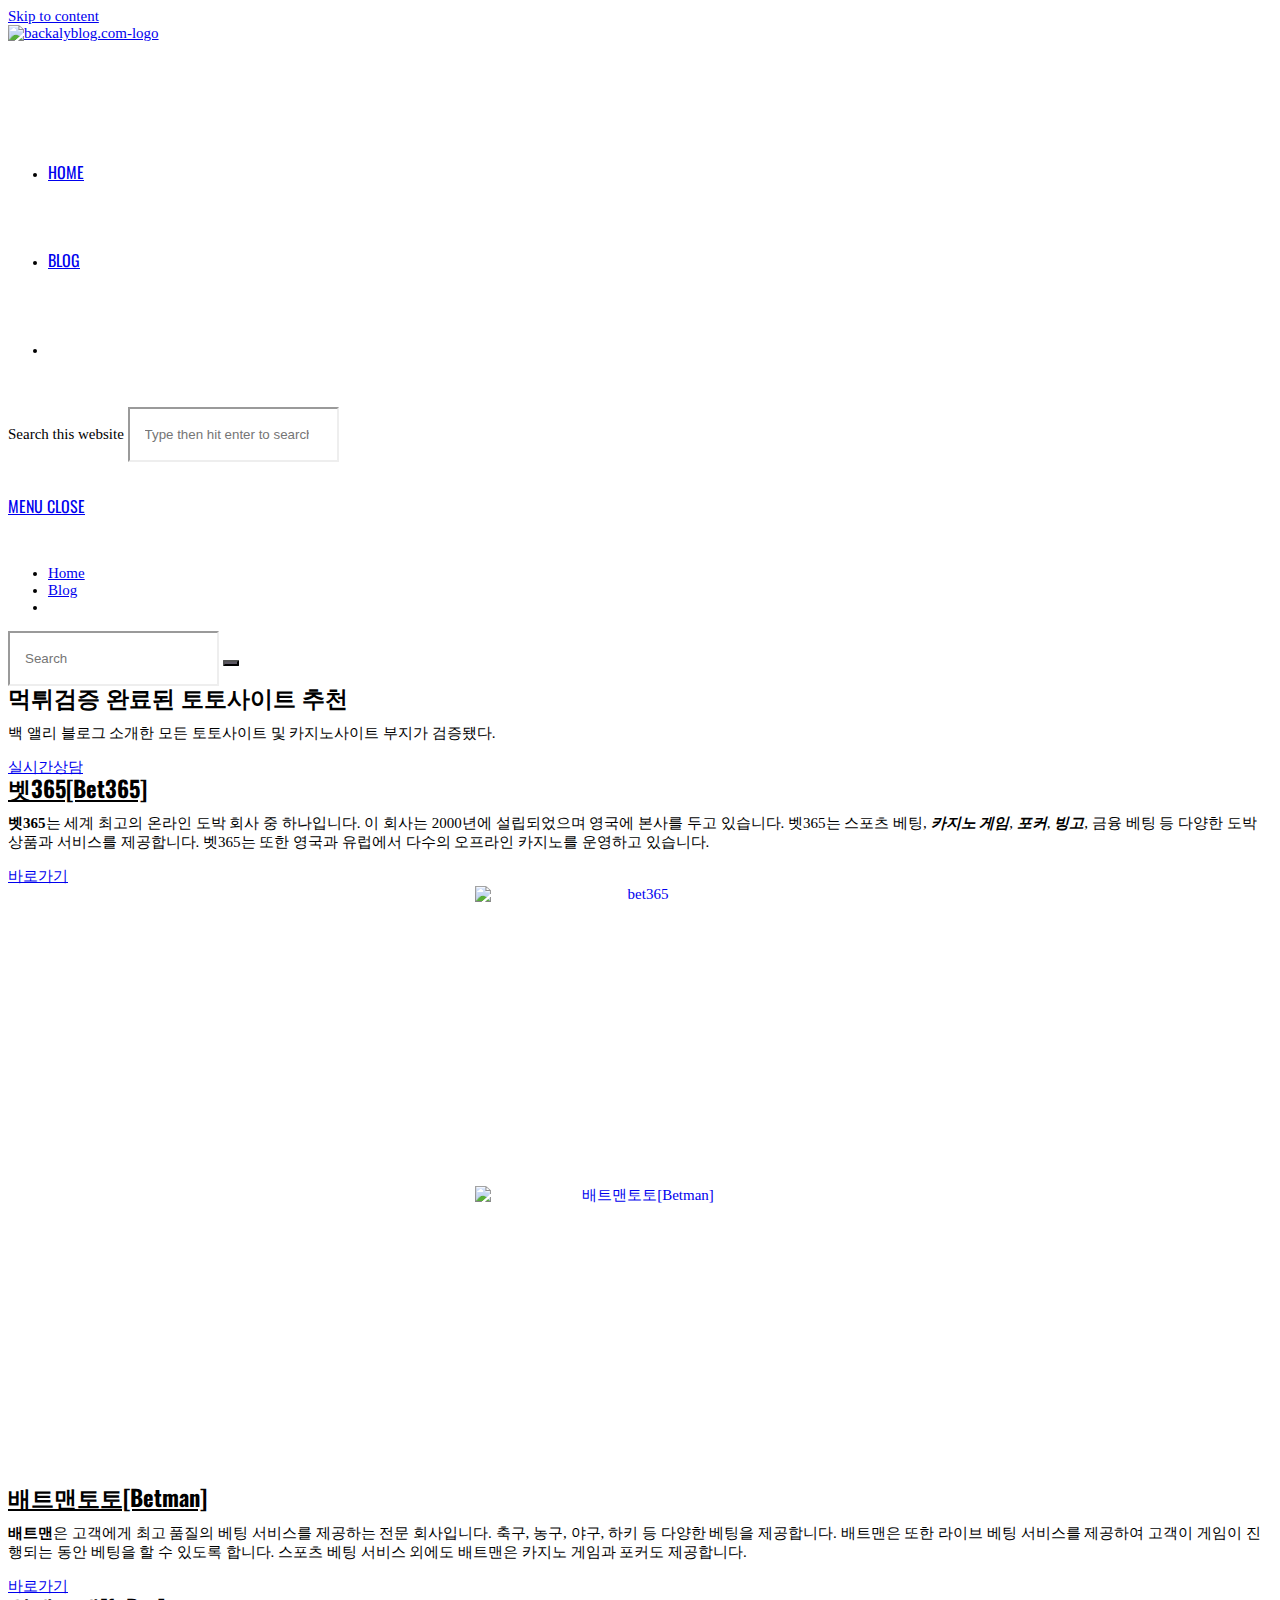
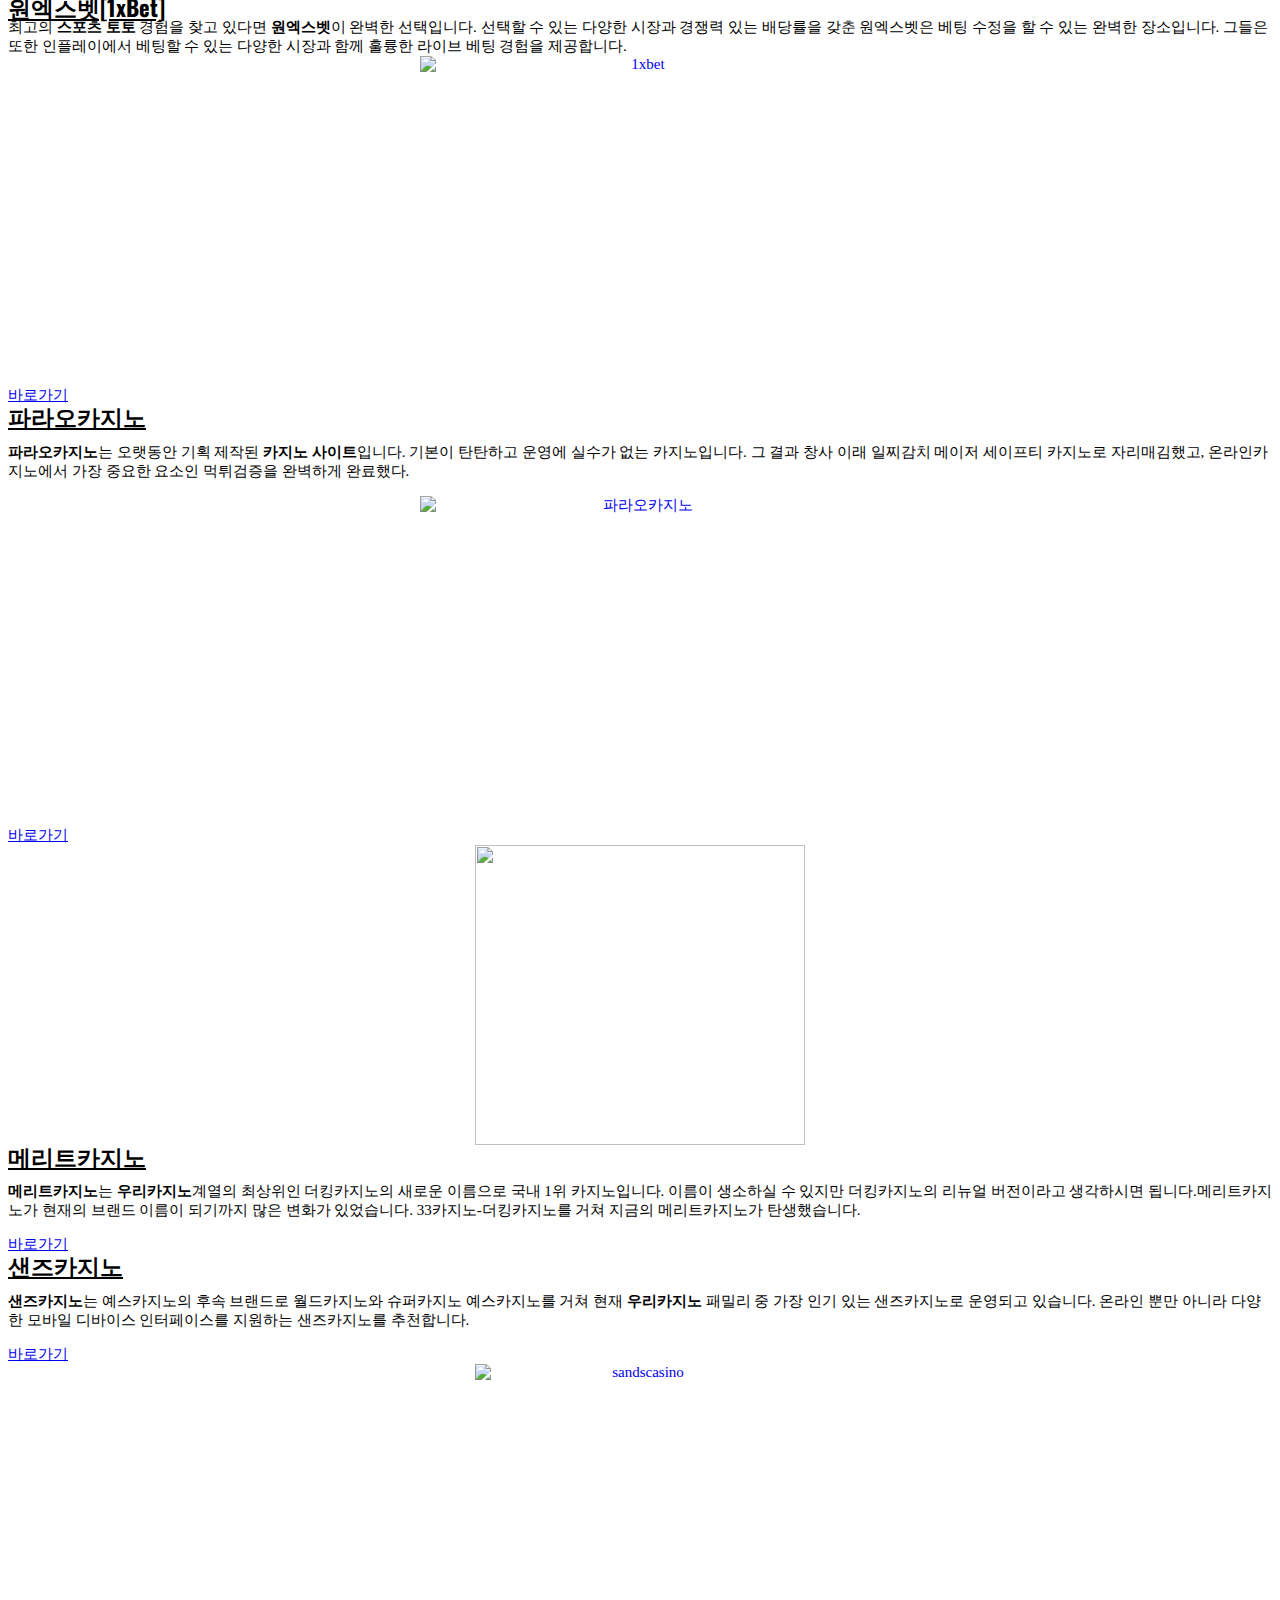
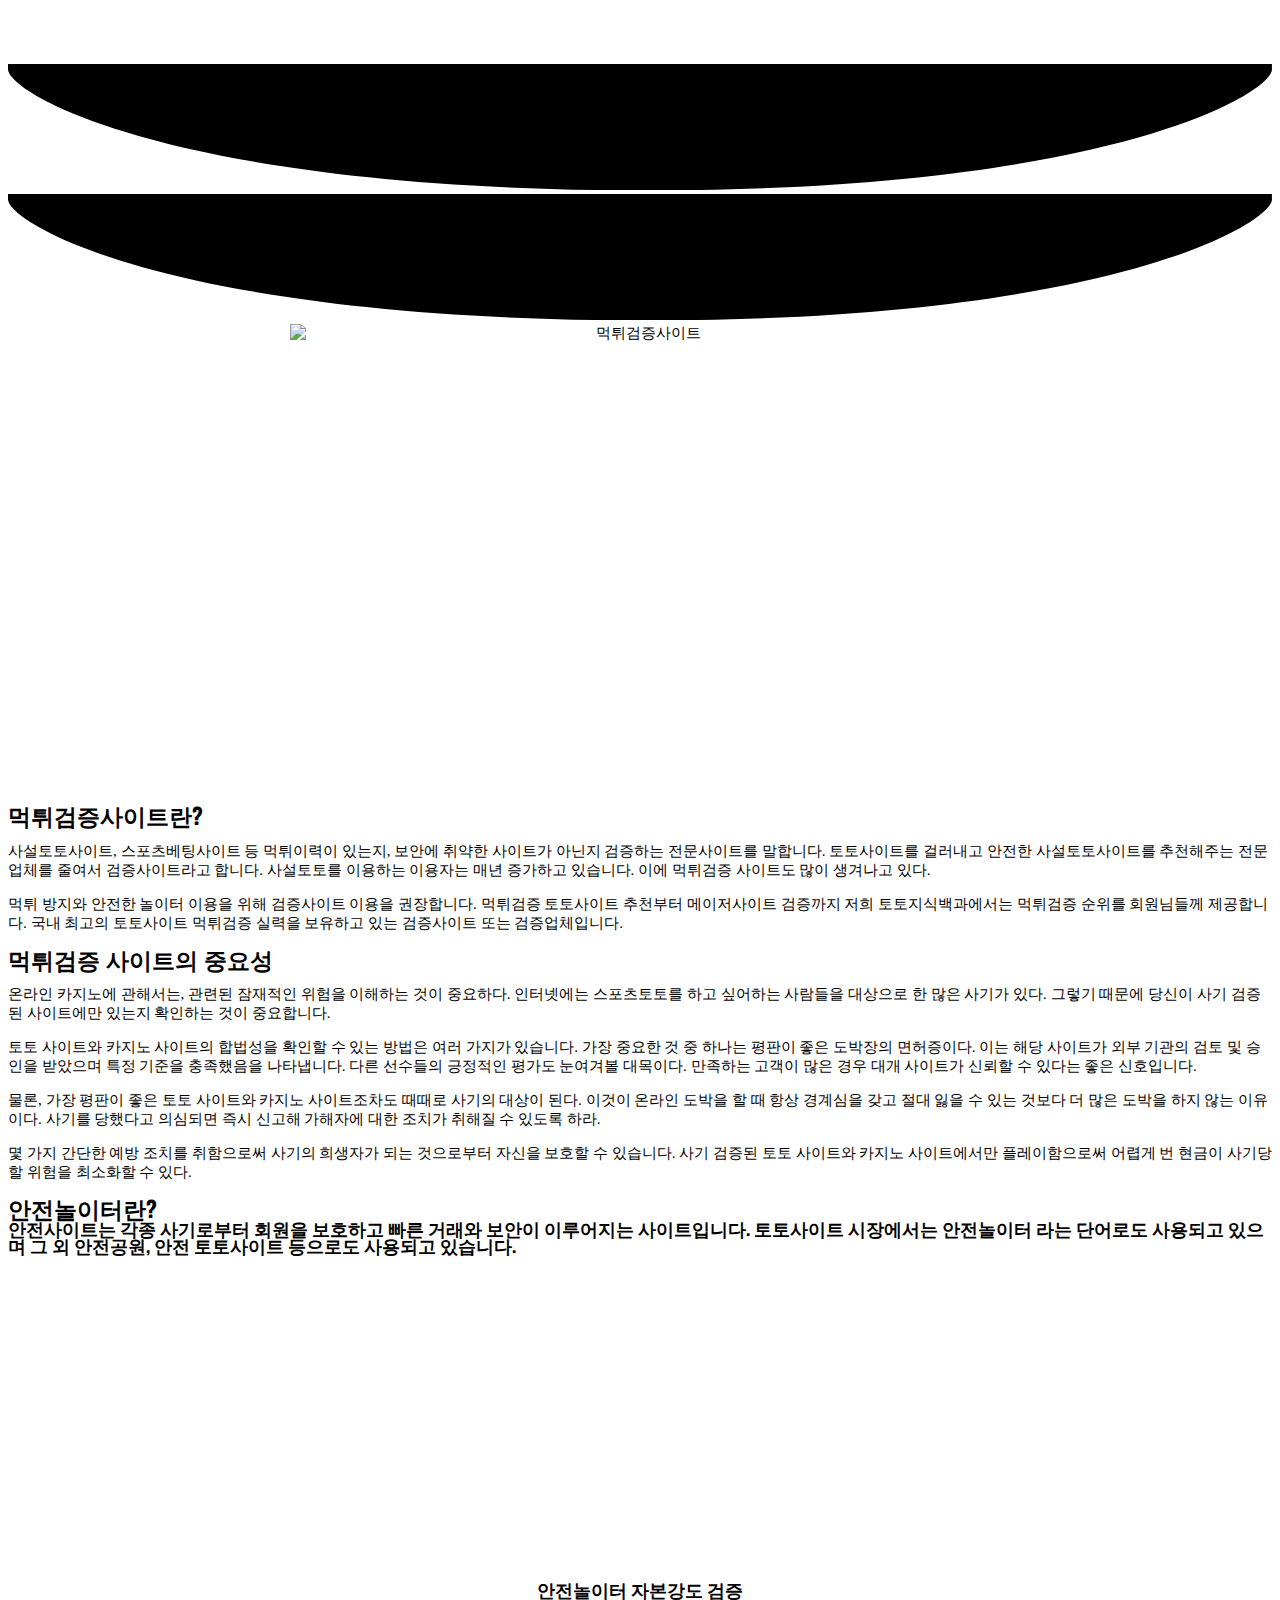
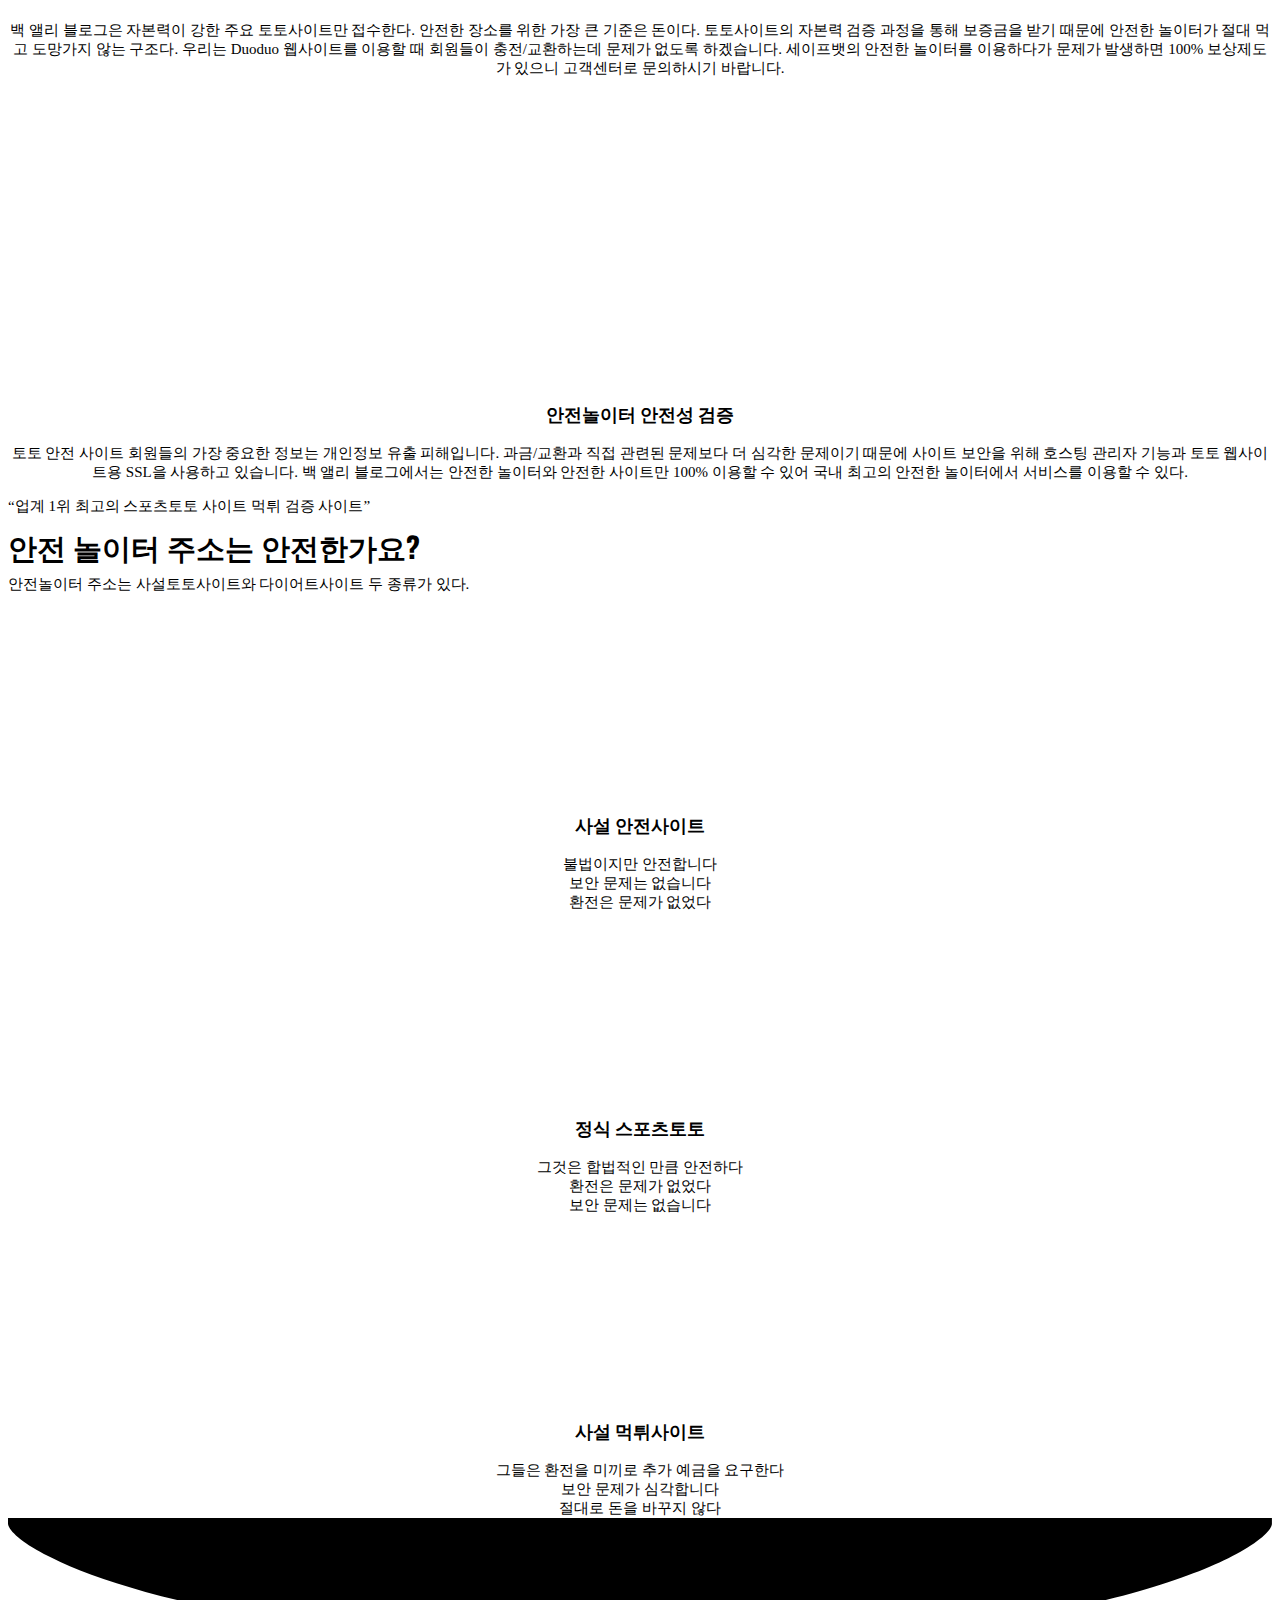
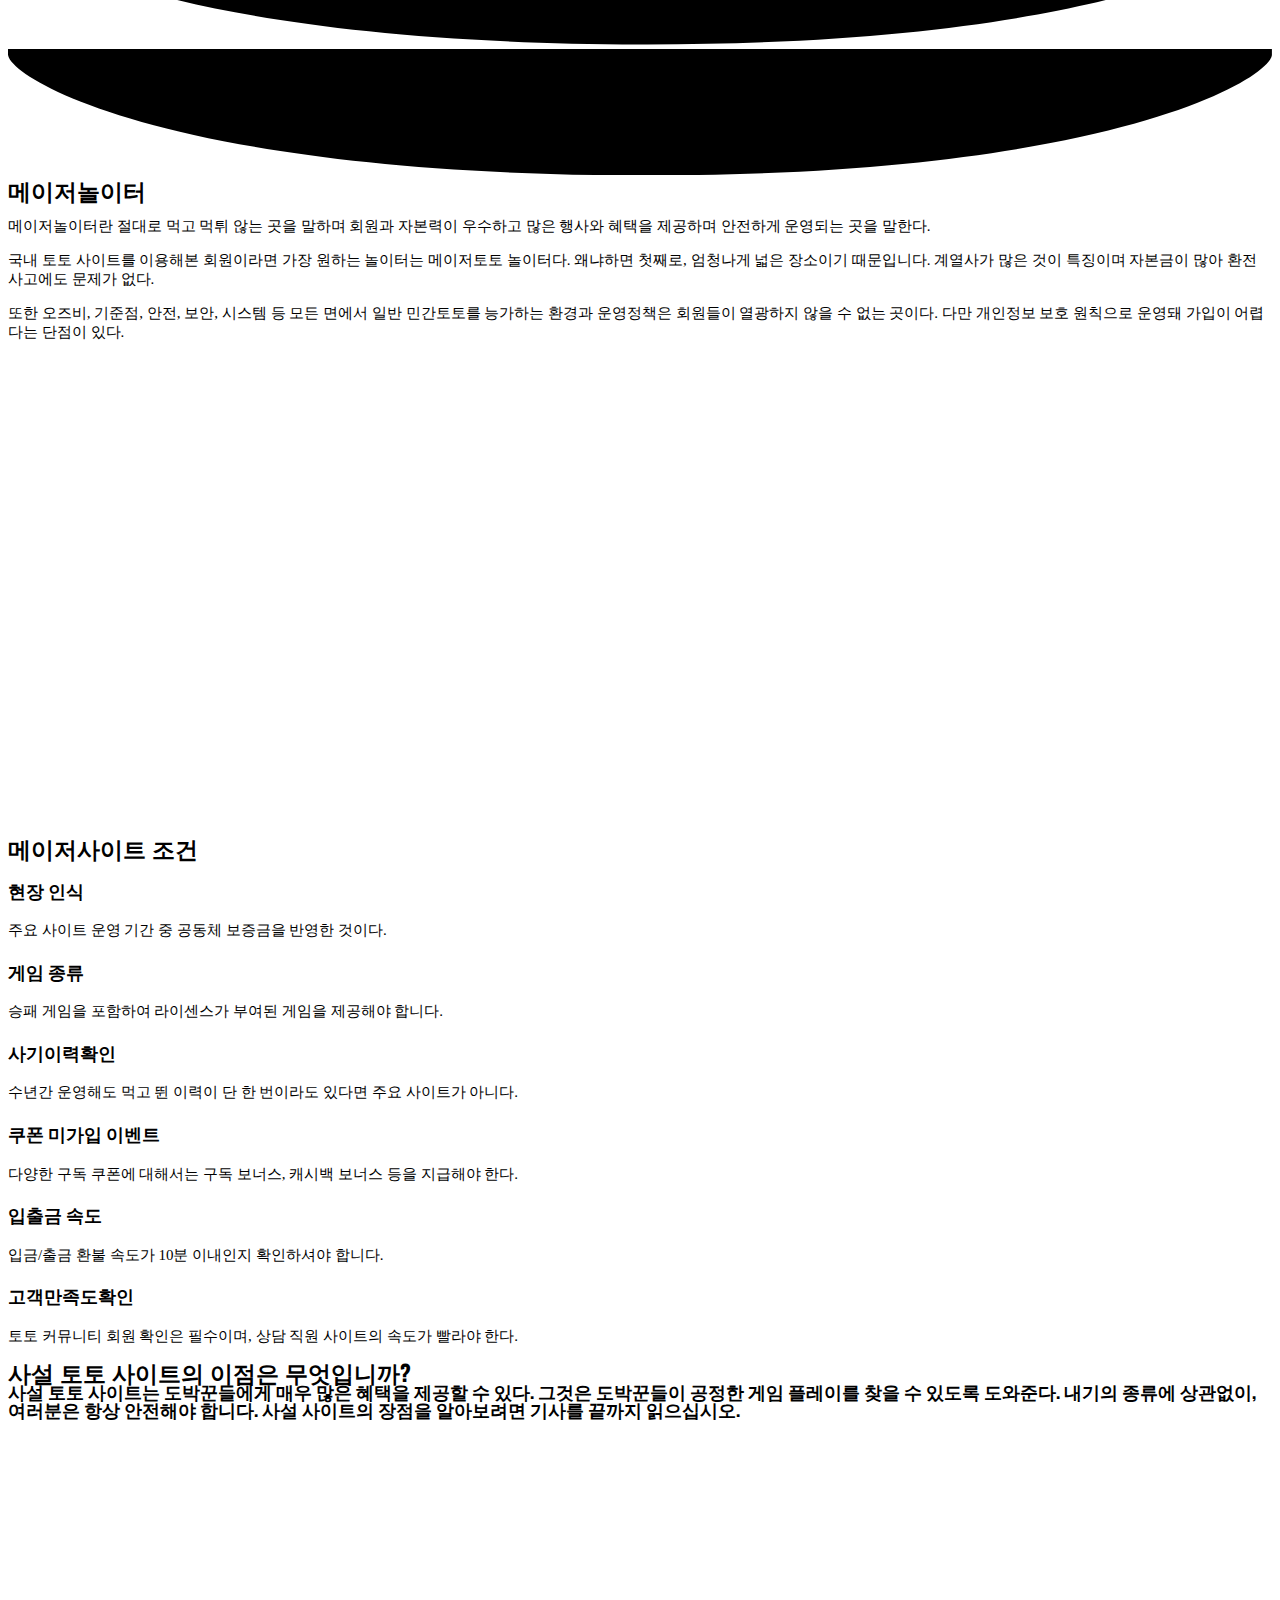
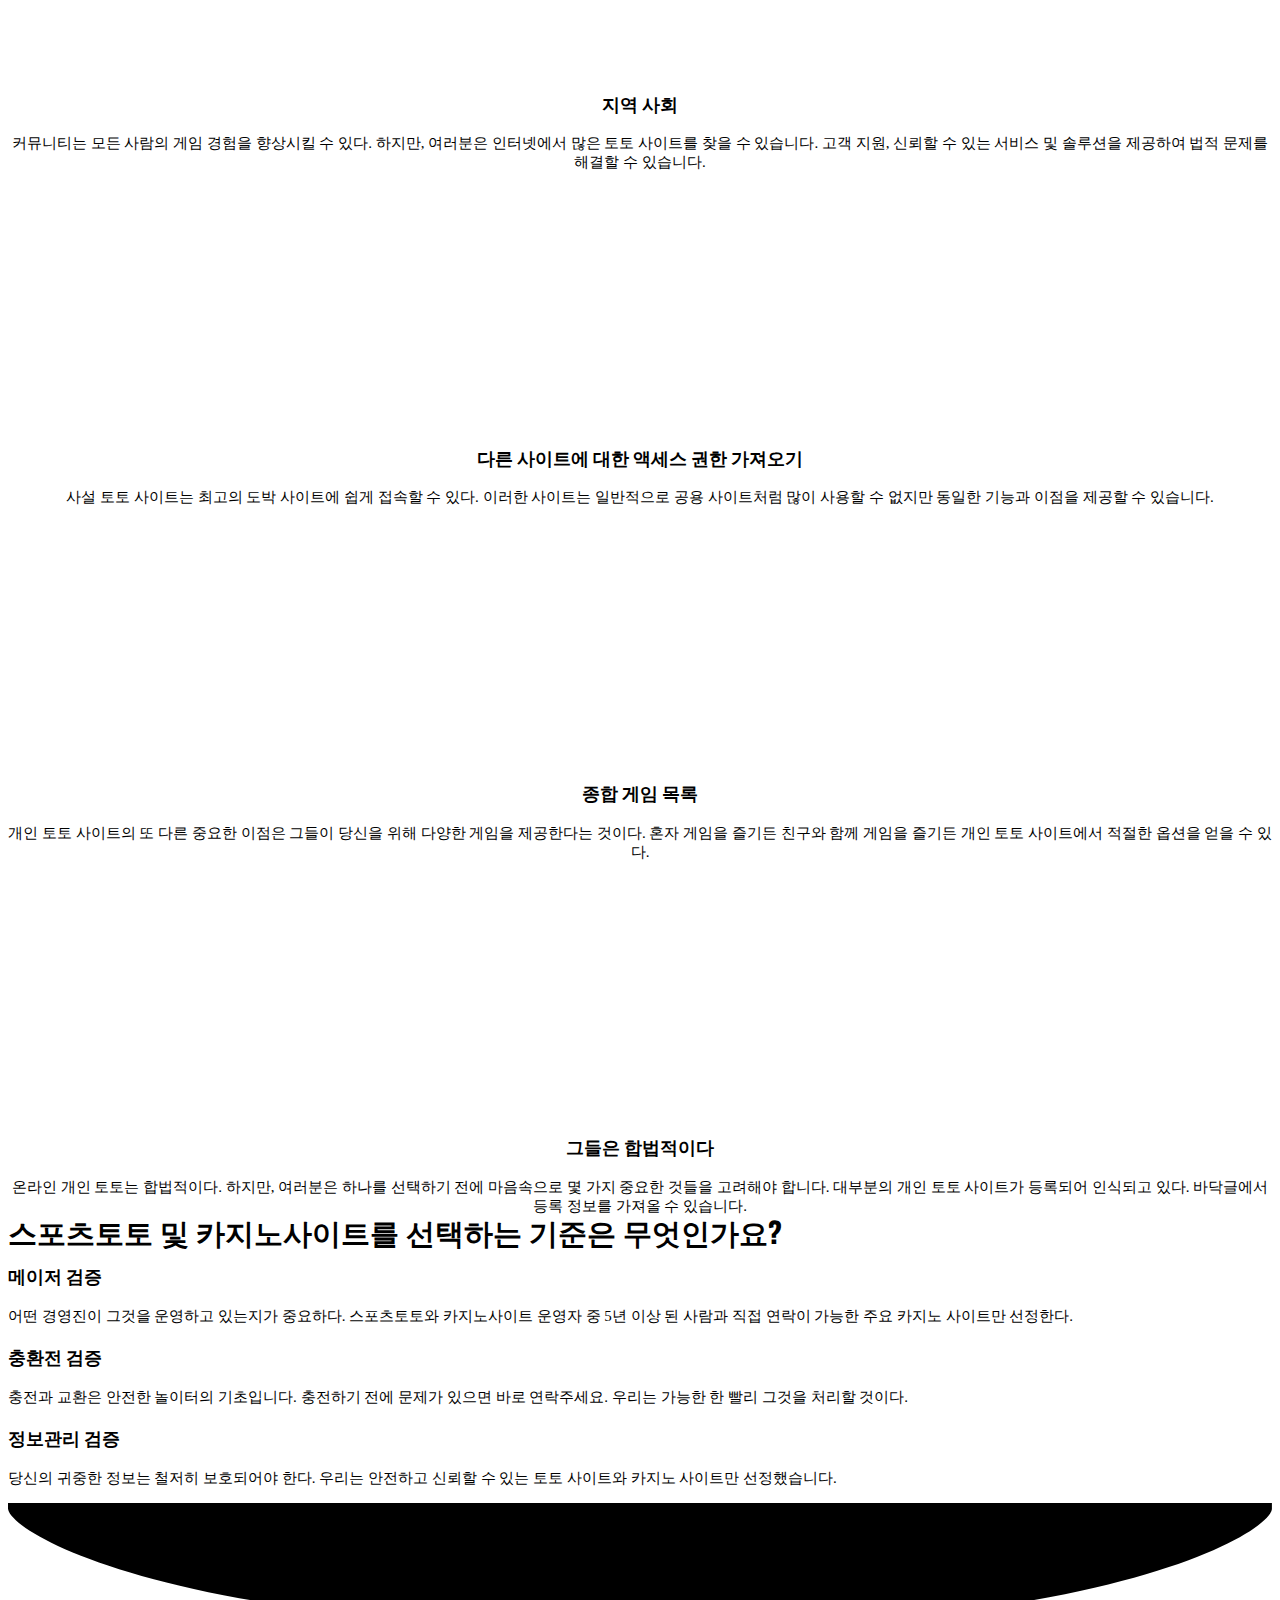
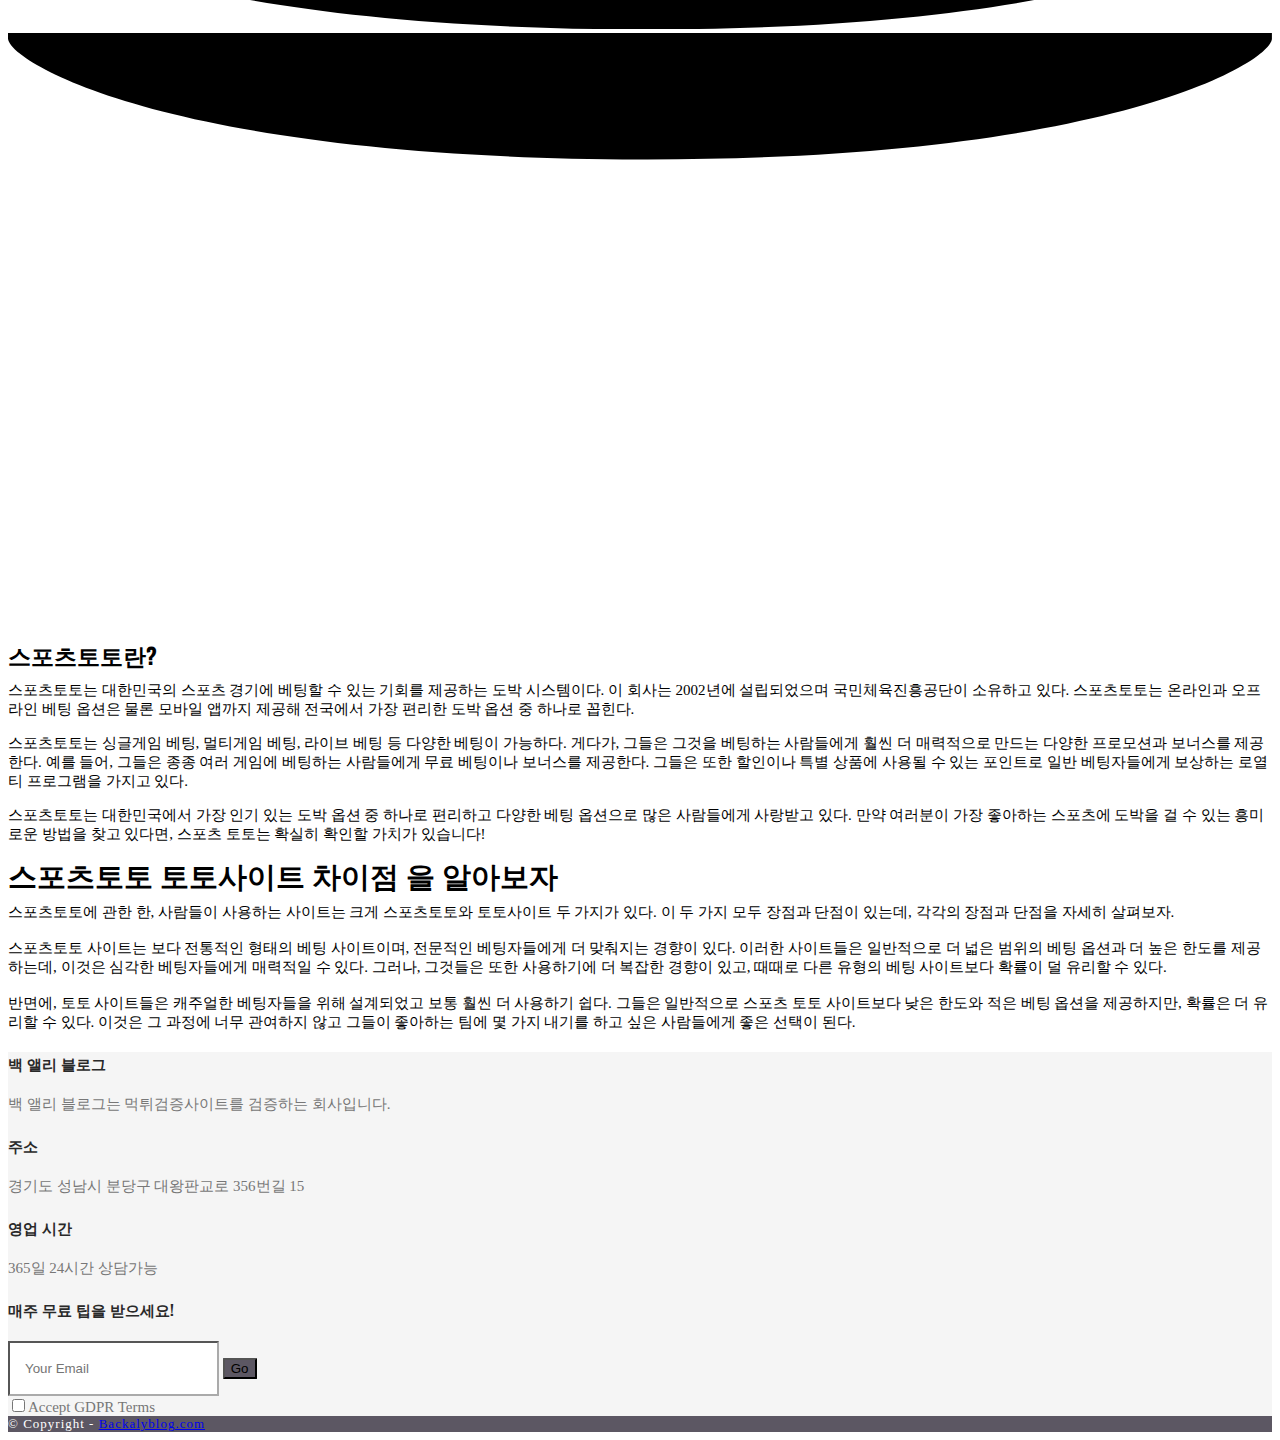
==== index.html @ afb2c835 "Added simply-static-1-1672307300" ====
<!DOCTYPE html>
<html class="html" lang="en-US">
<head>
	<meta charset="UTF-8">
	<link rel="profile" href="https://gmpg.org/xfn/11">

	<title>백 앨리 블로그 &#8211; 【먹튀검증】토토사이트, 카지노사이트, 스포츠토토, 안전놀이터, 메이저사이트, 메이저놀이터</title>
<meta name="robots" content="max-image-preview:large">
<meta name="viewport" content="width=device-width, initial-scale=1">
<link rel="alternate" type="application/rss+xml" title="백 앨리 블로그 &raquo; Feed" href="/feed/">
<style>img.wp-smiley,
img.emoji {
	display: inline !important;
	border: none !important;
	box-shadow: none !important;
	height: 1em !important;
	width: 1em !important;
	margin: 0 0.07em !important;
	vertical-align: -0.1em !important;
	background: none !important;
	padding: 0 !important;
}</style>
	<link rel="stylesheet" id="wp-block-library-css" href="/wp-includes/css/dist/block-library/style.min.css?ver=6.1.1" media="all">
<style id="wp-block-library-theme-inline-css">.wp-block-audio figcaption{color:#555;font-size:13px;text-align:center}.is-dark-theme .wp-block-audio figcaption{color:hsla(0,0%,100%,.65)}.wp-block-audio{margin:0 0 1em}.wp-block-code{border:1px solid #ccc;border-radius:4px;font-family:Menlo,Consolas,monaco,monospace;padding:.8em 1em}.wp-block-embed figcaption{color:#555;font-size:13px;text-align:center}.is-dark-theme .wp-block-embed figcaption{color:hsla(0,0%,100%,.65)}.wp-block-embed{margin:0 0 1em}.blocks-gallery-caption{color:#555;font-size:13px;text-align:center}.is-dark-theme .blocks-gallery-caption{color:hsla(0,0%,100%,.65)}.wp-block-image figcaption{color:#555;font-size:13px;text-align:center}.is-dark-theme .wp-block-image figcaption{color:hsla(0,0%,100%,.65)}.wp-block-image{margin:0 0 1em}.wp-block-pullquote{border-top:4px solid;border-bottom:4px solid;margin-bottom:1.75em;color:currentColor}.wp-block-pullquote__citation,.wp-block-pullquote cite,.wp-block-pullquote footer{color:currentColor;text-transform:uppercase;font-size:.8125em;font-style:normal}.wp-block-quote{border-left:.25em solid;margin:0 0 1.75em;padding-left:1em}.wp-block-quote cite,.wp-block-quote footer{color:currentColor;font-size:.8125em;position:relative;font-style:normal}.wp-block-quote.has-text-align-right{border-left:none;border-right:.25em solid;padding-left:0;padding-right:1em}.wp-block-quote.has-text-align-center{border:none;padding-left:0}.wp-block-quote.is-large,.wp-block-quote.is-style-large,.wp-block-quote.is-style-plain{border:none}.wp-block-search .wp-block-search__label{font-weight:700}.wp-block-search__button{border:1px solid #ccc;padding:.375em .625em}:where(.wp-block-group.has-background){padding:1.25em 2.375em}.wp-block-separator.has-css-opacity{opacity:.4}.wp-block-separator{border:none;border-bottom:2px solid;margin-left:auto;margin-right:auto}.wp-block-separator.has-alpha-channel-opacity{opacity:1}.wp-block-separator:not(.is-style-wide):not(.is-style-dots){width:100px}.wp-block-separator.has-background:not(.is-style-dots){border-bottom:none;height:1px}.wp-block-separator.has-background:not(.is-style-wide):not(.is-style-dots){height:2px}.wp-block-table{margin:"0 0 1em 0"}.wp-block-table thead{border-bottom:3px solid}.wp-block-table tfoot{border-top:3px solid}.wp-block-table td,.wp-block-table th{word-break:normal}.wp-block-table figcaption{color:#555;font-size:13px;text-align:center}.is-dark-theme .wp-block-table figcaption{color:hsla(0,0%,100%,.65)}.wp-block-video figcaption{color:#555;font-size:13px;text-align:center}.is-dark-theme .wp-block-video figcaption{color:hsla(0,0%,100%,.65)}.wp-block-video{margin:0 0 1em}.wp-block-template-part.has-background{padding:1.25em 2.375em;margin-top:0;margin-bottom:0}</style>
<link rel="stylesheet" id="classic-theme-styles-css" href="/wp-includes/css/classic-themes.min.css?ver=1" media="all">
<style id="global-styles-inline-css">body{--wp--preset--color--black: #000000;--wp--preset--color--cyan-bluish-gray: #abb8c3;--wp--preset--color--white: #ffffff;--wp--preset--color--pale-pink: #f78da7;--wp--preset--color--vivid-red: #cf2e2e;--wp--preset--color--luminous-vivid-orange: #ff6900;--wp--preset--color--luminous-vivid-amber: #fcb900;--wp--preset--color--light-green-cyan: #7bdcb5;--wp--preset--color--vivid-green-cyan: #00d084;--wp--preset--color--pale-cyan-blue: #8ed1fc;--wp--preset--color--vivid-cyan-blue: #0693e3;--wp--preset--color--vivid-purple: #9b51e0;--wp--preset--gradient--vivid-cyan-blue-to-vivid-purple: linear-gradient(135deg,rgba(6,147,227,1) 0%,rgb(155,81,224) 100%);--wp--preset--gradient--light-green-cyan-to-vivid-green-cyan: linear-gradient(135deg,rgb(122,220,180) 0%,rgb(0,208,130) 100%);--wp--preset--gradient--luminous-vivid-amber-to-luminous-vivid-orange: linear-gradient(135deg,rgba(252,185,0,1) 0%,rgba(255,105,0,1) 100%);--wp--preset--gradient--luminous-vivid-orange-to-vivid-red: linear-gradient(135deg,rgba(255,105,0,1) 0%,rgb(207,46,46) 100%);--wp--preset--gradient--very-light-gray-to-cyan-bluish-gray: linear-gradient(135deg,rgb(238,238,238) 0%,rgb(169,184,195) 100%);--wp--preset--gradient--cool-to-warm-spectrum: linear-gradient(135deg,rgb(74,234,220) 0%,rgb(151,120,209) 20%,rgb(207,42,186) 40%,rgb(238,44,130) 60%,rgb(251,105,98) 80%,rgb(254,248,76) 100%);--wp--preset--gradient--blush-light-purple: linear-gradient(135deg,rgb(255,206,236) 0%,rgb(152,150,240) 100%);--wp--preset--gradient--blush-bordeaux: linear-gradient(135deg,rgb(254,205,165) 0%,rgb(254,45,45) 50%,rgb(107,0,62) 100%);--wp--preset--gradient--luminous-dusk: linear-gradient(135deg,rgb(255,203,112) 0%,rgb(199,81,192) 50%,rgb(65,88,208) 100%);--wp--preset--gradient--pale-ocean: linear-gradient(135deg,rgb(255,245,203) 0%,rgb(182,227,212) 50%,rgb(51,167,181) 100%);--wp--preset--gradient--electric-grass: linear-gradient(135deg,rgb(202,248,128) 0%,rgb(113,206,126) 100%);--wp--preset--gradient--midnight: linear-gradient(135deg,rgb(2,3,129) 0%,rgb(40,116,252) 100%);--wp--preset--duotone--dark-grayscale: url('#wp-duotone-dark-grayscale');--wp--preset--duotone--grayscale: url('#wp-duotone-grayscale');--wp--preset--duotone--purple-yellow: url('#wp-duotone-purple-yellow');--wp--preset--duotone--blue-red: url('#wp-duotone-blue-red');--wp--preset--duotone--midnight: url('#wp-duotone-midnight');--wp--preset--duotone--magenta-yellow: url('#wp-duotone-magenta-yellow');--wp--preset--duotone--purple-green: url('#wp-duotone-purple-green');--wp--preset--duotone--blue-orange: url('#wp-duotone-blue-orange');--wp--preset--font-size--small: 13px;--wp--preset--font-size--medium: 20px;--wp--preset--font-size--large: 36px;--wp--preset--font-size--x-large: 42px;--wp--preset--spacing--20: 0.44rem;--wp--preset--spacing--30: 0.67rem;--wp--preset--spacing--40: 1rem;--wp--preset--spacing--50: 1.5rem;--wp--preset--spacing--60: 2.25rem;--wp--preset--spacing--70: 3.38rem;--wp--preset--spacing--80: 5.06rem;}:where(.is-layout-flex){gap: 0.5em;}body .is-layout-flow > .alignleft{float: left;margin-inline-start: 0;margin-inline-end: 2em;}body .is-layout-flow > .alignright{float: right;margin-inline-start: 2em;margin-inline-end: 0;}body .is-layout-flow > .aligncenter{margin-left: auto !important;margin-right: auto !important;}body .is-layout-constrained > .alignleft{float: left;margin-inline-start: 0;margin-inline-end: 2em;}body .is-layout-constrained > .alignright{float: right;margin-inline-start: 2em;margin-inline-end: 0;}body .is-layout-constrained > .aligncenter{margin-left: auto !important;margin-right: auto !important;}body .is-layout-constrained > :where(:not(.alignleft):not(.alignright):not(.alignfull)){max-width: var(--wp--style--global--content-size);margin-left: auto !important;margin-right: auto !important;}body .is-layout-constrained > .alignwide{max-width: var(--wp--style--global--wide-size);}body .is-layout-flex{display: flex;}body .is-layout-flex{flex-wrap: wrap;align-items: center;}body .is-layout-flex > *{margin: 0;}:where(.wp-block-columns.is-layout-flex){gap: 2em;}.has-black-color{color: var(--wp--preset--color--black) !important;}.has-cyan-bluish-gray-color{color: var(--wp--preset--color--cyan-bluish-gray) !important;}.has-white-color{color: var(--wp--preset--color--white) !important;}.has-pale-pink-color{color: var(--wp--preset--color--pale-pink) !important;}.has-vivid-red-color{color: var(--wp--preset--color--vivid-red) !important;}.has-luminous-vivid-orange-color{color: var(--wp--preset--color--luminous-vivid-orange) !important;}.has-luminous-vivid-amber-color{color: var(--wp--preset--color--luminous-vivid-amber) !important;}.has-light-green-cyan-color{color: var(--wp--preset--color--light-green-cyan) !important;}.has-vivid-green-cyan-color{color: var(--wp--preset--color--vivid-green-cyan) !important;}.has-pale-cyan-blue-color{color: var(--wp--preset--color--pale-cyan-blue) !important;}.has-vivid-cyan-blue-color{color: var(--wp--preset--color--vivid-cyan-blue) !important;}.has-vivid-purple-color{color: var(--wp--preset--color--vivid-purple) !important;}.has-black-background-color{background-color: var(--wp--preset--color--black) !important;}.has-cyan-bluish-gray-background-color{background-color: var(--wp--preset--color--cyan-bluish-gray) !important;}.has-white-background-color{background-color: var(--wp--preset--color--white) !important;}.has-pale-pink-background-color{background-color: var(--wp--preset--color--pale-pink) !important;}.has-vivid-red-background-color{background-color: var(--wp--preset--color--vivid-red) !important;}.has-luminous-vivid-orange-background-color{background-color: var(--wp--preset--color--luminous-vivid-orange) !important;}.has-luminous-vivid-amber-background-color{background-color: var(--wp--preset--color--luminous-vivid-amber) !important;}.has-light-green-cyan-background-color{background-color: var(--wp--preset--color--light-green-cyan) !important;}.has-vivid-green-cyan-background-color{background-color: var(--wp--preset--color--vivid-green-cyan) !important;}.has-pale-cyan-blue-background-color{background-color: var(--wp--preset--color--pale-cyan-blue) !important;}.has-vivid-cyan-blue-background-color{background-color: var(--wp--preset--color--vivid-cyan-blue) !important;}.has-vivid-purple-background-color{background-color: var(--wp--preset--color--vivid-purple) !important;}.has-black-border-color{border-color: var(--wp--preset--color--black) !important;}.has-cyan-bluish-gray-border-color{border-color: var(--wp--preset--color--cyan-bluish-gray) !important;}.has-white-border-color{border-color: var(--wp--preset--color--white) !important;}.has-pale-pink-border-color{border-color: var(--wp--preset--color--pale-pink) !important;}.has-vivid-red-border-color{border-color: var(--wp--preset--color--vivid-red) !important;}.has-luminous-vivid-orange-border-color{border-color: var(--wp--preset--color--luminous-vivid-orange) !important;}.has-luminous-vivid-amber-border-color{border-color: var(--wp--preset--color--luminous-vivid-amber) !important;}.has-light-green-cyan-border-color{border-color: var(--wp--preset--color--light-green-cyan) !important;}.has-vivid-green-cyan-border-color{border-color: var(--wp--preset--color--vivid-green-cyan) !important;}.has-pale-cyan-blue-border-color{border-color: var(--wp--preset--color--pale-cyan-blue) !important;}.has-vivid-cyan-blue-border-color{border-color: var(--wp--preset--color--vivid-cyan-blue) !important;}.has-vivid-purple-border-color{border-color: var(--wp--preset--color--vivid-purple) !important;}.has-vivid-cyan-blue-to-vivid-purple-gradient-background{background: var(--wp--preset--gradient--vivid-cyan-blue-to-vivid-purple) !important;}.has-light-green-cyan-to-vivid-green-cyan-gradient-background{background: var(--wp--preset--gradient--light-green-cyan-to-vivid-green-cyan) !important;}.has-luminous-vivid-amber-to-luminous-vivid-orange-gradient-background{background: var(--wp--preset--gradient--luminous-vivid-amber-to-luminous-vivid-orange) !important;}.has-luminous-vivid-orange-to-vivid-red-gradient-background{background: var(--wp--preset--gradient--luminous-vivid-orange-to-vivid-red) !important;}.has-very-light-gray-to-cyan-bluish-gray-gradient-background{background: var(--wp--preset--gradient--very-light-gray-to-cyan-bluish-gray) !important;}.has-cool-to-warm-spectrum-gradient-background{background: var(--wp--preset--gradient--cool-to-warm-spectrum) !important;}.has-blush-light-purple-gradient-background{background: var(--wp--preset--gradient--blush-light-purple) !important;}.has-blush-bordeaux-gradient-background{background: var(--wp--preset--gradient--blush-bordeaux) !important;}.has-luminous-dusk-gradient-background{background: var(--wp--preset--gradient--luminous-dusk) !important;}.has-pale-ocean-gradient-background{background: var(--wp--preset--gradient--pale-ocean) !important;}.has-electric-grass-gradient-background{background: var(--wp--preset--gradient--electric-grass) !important;}.has-midnight-gradient-background{background: var(--wp--preset--gradient--midnight) !important;}.has-small-font-size{font-size: var(--wp--preset--font-size--small) !important;}.has-medium-font-size{font-size: var(--wp--preset--font-size--medium) !important;}.has-large-font-size{font-size: var(--wp--preset--font-size--large) !important;}.has-x-large-font-size{font-size: var(--wp--preset--font-size--x-large) !important;}
.wp-block-navigation a:where(:not(.wp-element-button)){color: inherit;}
:where(.wp-block-columns.is-layout-flex){gap: 2em;}
.wp-block-pullquote{font-size: 1.5em;line-height: 1.6;}</style>
<link rel="stylesheet" id="font-awesome-css" href="/wp-content/themes/oceanwp/assets/fonts/fontawesome/css/all.min.css?ver=5.15.1" media="all">
<link rel="stylesheet" id="simple-line-icons-css" href="/wp-content/themes/oceanwp/assets/css/third/simple-line-icons.min.css?ver=2.4.0" media="all">
<link rel="stylesheet" id="oceanwp-style-css" href="/wp-content/themes/oceanwp/assets/css/style.min.css?ver=3.3.6" media="all">
<link rel="stylesheet" id="oceanwp-google-font-lato-css" href="/wp-content/uploads/oceanwp-webfonts-css/89f931ce71e2fd25423e038f15c639da.css?ver=6.1.1" media="all">
<link rel="stylesheet" id="oceanwp-google-font-oswald-css" href="/wp-content/uploads/oceanwp-webfonts-css/a0e6bce0704b6ae72c8bf07e502a3b66.css?ver=6.1.1" media="all">
<link rel="stylesheet" id="elementor-icons-css" href="/wp-content/plugins/elementor/assets/lib/eicons/css/elementor-icons.min.css?ver=5.16.0" media="all">
<link rel="stylesheet" id="elementor-frontend-css" href="/wp-content/plugins/elementor/assets/css/frontend-lite.min.css?ver=3.9.2" media="all">
<link rel="stylesheet" id="elementor-post-1102-css" href="/wp-content/uploads/elementor/css/post-1102.css?ver=1671780572" media="all">
<link rel="stylesheet" id="elementor-post-355-css" href="/wp-content/uploads/elementor/css/post-355.css?ver=1672195933" media="all">
<link rel="stylesheet" id="oe-widgets-style-css" href="/wp-content/plugins/ocean-extra/assets/css/widgets.css?ver=6.1.1" media="all">
<link rel="stylesheet" id="google-fonts-1-css" href="https://fonts.googleapis.com/css?family=Roboto%3A100%2C100italic%2C200%2C200italic%2C300%2C300italic%2C400%2C400italic%2C500%2C500italic%2C600%2C600italic%2C700%2C700italic%2C800%2C800italic%2C900%2C900italic%7CRoboto+Slab%3A100%2C100italic%2C200%2C200italic%2C300%2C300italic%2C400%2C400italic%2C500%2C500italic%2C600%2C600italic%2C700%2C700italic%2C800%2C800italic%2C900%2C900italic%7COswald%3A100%2C100italic%2C200%2C200italic%2C300%2C300italic%2C400%2C400italic%2C500%2C500italic%2C600%2C600italic%2C700%2C700italic%2C800%2C800italic%2C900%2C900italic&#038;display=auto&#038;ver=6.1.1" media="all">
<link rel="stylesheet" id="elementor-icons-shared-0-css" href="/wp-content/plugins/elementor/assets/lib/font-awesome/css/fontawesome.min.css?ver=5.15.3" media="all">
<link rel="stylesheet" id="elementor-icons-fa-regular-css" href="/wp-content/plugins/elementor/assets/lib/font-awesome/css/regular.min.css?ver=5.15.3" media="all">
<link rel="stylesheet" id="elementor-icons-fa-brands-css" href="/wp-content/plugins/elementor/assets/lib/font-awesome/css/brands.min.css?ver=5.15.3" media="all">
<link rel="stylesheet" id="elementor-icons-fa-solid-css" href="/wp-content/plugins/elementor/assets/lib/font-awesome/css/solid.min.css?ver=5.15.3" media="all">
<link rel="preconnect" href="https://fonts.gstatic.com/" crossorigin>
<script src="/wp-includes/js/jquery/jquery.min.js?ver=3.6.1" id="jquery-core-js"></script>
<script src="/wp-includes/js/jquery/jquery-migrate.min.js?ver=3.3.2" id="jquery-migrate-js"></script>
<link rel="https://api.w.org/" href="/wp-json/">
<link rel="alternate" type="application/json" href="/wp-json/wp/v2/pages/355">
<link rel="EditURI" type="application/rsd+xml" title="RSD" href="/xmlrpc.php?rsd">
<link rel="wlwmanifest" type="application/wlwmanifest+xml" href="/wp-includes/wlwmanifest.xml">
<meta name="generator" content="WordPress 6.1.1">
<link rel="canonical" href="/">
<link rel="shortlink" href="/">
<link rel="alternate" type="application/json+oembed" href="/wp-json/oembed/1.0/embed?url=http%3A%2F%2F%2F">
<link rel="alternate" type="text/xml+oembed" href="/wp-json/oembed/1.0/embed?url=http%3A%2F%2F%2F&#038;format=xml">
		<meta name="ssp-url">
		<meta name="ssp-origin-url" content="aHR0cDovL2JhY2thbHlibG9nLmNvbQ==">

					<meta name="ssp-config-url" content="/wp-content/uploads/simply-static/configs/">
		
				<link rel="icon" href="/wp-content/uploads/2022/12/backalyblog-icon.png" sizes="32x32">
<link rel="icon" href="/wp-content/uploads/2022/12/backalyblog-icon.png" sizes="192x192">
<link rel="apple-touch-icon" href="/wp-content/uploads/2022/12/backalyblog-icon.png">
<meta name="msapplication-TileImage" content="/wp-content/uploads/2022/12/backalyblog-icon.png">
		<style id="wp-custom-css">.wpcf7-form input,.wpcf7-form textarea{text-align:center}.elementor-element.elementor-element-jtqnlxa .elementor-icon i{text-align:center}</style>
		<!-- OceanWP CSS -->
<style type="text/css">/* General CSS */a:hover,a.light:hover,.theme-heading .text::before,.theme-heading .text::after,#top-bar-content >a:hover,#top-bar-social li.oceanwp-email a:hover,#site-navigation-wrap .dropdown-menu >li >a:hover,#site-header.medium-header #medium-searchform button:hover,.oceanwp-mobile-menu-icon a:hover,.blog-entry.post .blog-entry-header .entry-title a:hover,.blog-entry.post .blog-entry-readmore a:hover,.blog-entry.thumbnail-entry .blog-entry-category a,ul.meta li a:hover,.dropcap,.single nav.post-navigation .nav-links .title,body .related-post-title a:hover,body #wp-calendar caption,body .contact-info-widget.default i,body .contact-info-widget.big-icons i,body .custom-links-widget .oceanwp-custom-links li a:hover,body .custom-links-widget .oceanwp-custom-links li a:hover:before,body .posts-thumbnails-widget li a:hover,body .social-widget li.oceanwp-email a:hover,.comment-author .comment-meta .comment-reply-link,#respond #cancel-comment-reply-link:hover,#footer-widgets .footer-box a:hover,#footer-bottom a:hover,#footer-bottom #footer-bottom-menu a:hover,.sidr a:hover,.sidr-class-dropdown-toggle:hover,.sidr-class-menu-item-has-children.active >a,.sidr-class-menu-item-has-children.active >a >.sidr-class-dropdown-toggle,input[type=checkbox]:checked:before{color:#5c5763}.single nav.post-navigation .nav-links .title .owp-icon use,.blog-entry.post .blog-entry-readmore a:hover .owp-icon use,body .contact-info-widget.default .owp-icon use,body .contact-info-widget.big-icons .owp-icon use{stroke:#5c5763}input[type="button"],input[type="reset"],input[type="submit"],button[type="submit"],.button,#site-navigation-wrap .dropdown-menu >li.btn >a >span,.thumbnail:hover i,.post-quote-content,.omw-modal .omw-close-modal,body .contact-info-widget.big-icons li:hover i,body div.wpforms-container-full .wpforms-form input[type=submit],body div.wpforms-container-full .wpforms-form button[type=submit],body div.wpforms-container-full .wpforms-form .wpforms-page-button{background-color:#5c5763}.thumbnail:hover .link-post-svg-icon{background-color:#5c5763}body .contact-info-widget.big-icons li:hover .owp-icon{background-color:#5c5763}.widget-title{border-color:#5c5763}blockquote{border-color:#5c5763}#searchform-dropdown{border-color:#5c5763}.dropdown-menu .sub-menu{border-color:#5c5763}.blog-entry.large-entry .blog-entry-readmore a:hover{border-color:#5c5763}.oceanwp-newsletter-form-wrap input[type="email"]:focus{border-color:#5c5763}.social-widget li.oceanwp-email a:hover{border-color:#5c5763}#respond #cancel-comment-reply-link:hover{border-color:#5c5763}body .contact-info-widget.big-icons li:hover i{border-color:#5c5763}#footer-widgets .oceanwp-newsletter-form-wrap input[type="email"]:focus{border-color:#5c5763}blockquote,.wp-block-quote{border-left-color:#5c5763}body .contact-info-widget.big-icons li:hover .owp-icon{border-color:#5c5763}input[type="button"]:hover,input[type="reset"]:hover,input[type="submit"]:hover,button[type="submit"]:hover,input[type="button"]:focus,input[type="reset"]:focus,input[type="submit"]:focus,button[type="submit"]:focus,.button:hover,.button:focus,#site-navigation-wrap .dropdown-menu >li.btn >a:hover >span,.post-quote-author,.omw-modal .omw-close-modal:hover,body div.wpforms-container-full .wpforms-form input[type=submit]:hover,body div.wpforms-container-full .wpforms-form button[type=submit]:hover,body div.wpforms-container-full .wpforms-form .wpforms-page-button:hover{background-color:#786b8a}form input[type="text"],form input[type="password"],form input[type="email"],form input[type="url"],form input[type="date"],form input[type="month"],form input[type="time"],form input[type="datetime"],form input[type="datetime-local"],form input[type="week"],form input[type="number"],form input[type="search"],form input[type="tel"],form input[type="color"],form select,form textarea{padding:18px 15px 18px 15px}body div.wpforms-container-full .wpforms-form input[type=date],body div.wpforms-container-full .wpforms-form input[type=datetime],body div.wpforms-container-full .wpforms-form input[type=datetime-local],body div.wpforms-container-full .wpforms-form input[type=email],body div.wpforms-container-full .wpforms-form input[type=month],body div.wpforms-container-full .wpforms-form input[type=number],body div.wpforms-container-full .wpforms-form input[type=password],body div.wpforms-container-full .wpforms-form input[type=range],body div.wpforms-container-full .wpforms-form input[type=search],body div.wpforms-container-full .wpforms-form input[type=tel],body div.wpforms-container-full .wpforms-form input[type=text],body div.wpforms-container-full .wpforms-form input[type=time],body div.wpforms-container-full .wpforms-form input[type=url],body div.wpforms-container-full .wpforms-form input[type=week],body div.wpforms-container-full .wpforms-form select,body div.wpforms-container-full .wpforms-form textarea{padding:18px 15px 18px 15px;height:auto}form input[type="text"],form input[type="password"],form input[type="email"],form input[type="url"],form input[type="date"],form input[type="month"],form input[type="time"],form input[type="datetime"],form input[type="datetime-local"],form input[type="week"],form input[type="number"],form input[type="search"],form input[type="tel"],form input[type="color"],form select,form textarea,.select2-container .select2-choice,.woocommerce .woocommerce-checkout .select2-container--default .select2-selection--single{border-color:#eeeeee}body div.wpforms-container-full .wpforms-form input[type=date],body div.wpforms-container-full .wpforms-form input[type=datetime],body div.wpforms-container-full .wpforms-form input[type=datetime-local],body div.wpforms-container-full .wpforms-form input[type=email],body div.wpforms-container-full .wpforms-form input[type=month],body div.wpforms-container-full .wpforms-form input[type=number],body div.wpforms-container-full .wpforms-form input[type=password],body div.wpforms-container-full .wpforms-form input[type=range],body div.wpforms-container-full .wpforms-form input[type=search],body div.wpforms-container-full .wpforms-form input[type=tel],body div.wpforms-container-full .wpforms-form input[type=text],body div.wpforms-container-full .wpforms-form input[type=time],body div.wpforms-container-full .wpforms-form input[type=url],body div.wpforms-container-full .wpforms-form input[type=week],body div.wpforms-container-full .wpforms-form select,body div.wpforms-container-full .wpforms-form textarea{border-color:#eeeeee}form input[type="text"]:focus,form input[type="password"]:focus,form input[type="email"]:focus,form input[type="tel"]:focus,form input[type="url"]:focus,form input[type="search"]:focus,form textarea:focus,.select2-drop-active,.select2-dropdown-open.select2-drop-above .select2-choice,.select2-dropdown-open.select2-drop-above .select2-choices,.select2-drop.select2-drop-above.select2-drop-active,.select2-container-active .select2-choice,.select2-container-active .select2-choices{border-color:#84c340}body div.wpforms-container-full .wpforms-form input:focus,body div.wpforms-container-full .wpforms-form textarea:focus,body div.wpforms-container-full .wpforms-form select:focus{border-color:#84c340}.theme-button,input[type="submit"],button[type="submit"],button,.button,body div.wpforms-container-full .wpforms-form input[type=submit],body div.wpforms-container-full .wpforms-form button[type=submit],body div.wpforms-container-full .wpforms-form .wpforms-page-button{border-radius:1px}/* Blog CSS */.single-post.content-max-width #wrap .thumbnail,.single-post.content-max-width #wrap .wp-block-buttons,.single-post.content-max-width #wrap .wp-block-verse,.single-post.content-max-width #wrap .entry-header,.single-post.content-max-width #wrap ul.meta,.single-post.content-max-width #wrap .entry-content p,.single-post.content-max-width #wrap .entry-content h1,.single-post.content-max-width #wrap .entry-content h2,.single-post.content-max-width #wrap .entry-content h3,.single-post.content-max-width #wrap .entry-content h4,.single-post.content-max-width #wrap .entry-content h5,.single-post.content-max-width #wrap .entry-content h6,.single-post.content-max-width #wrap .wp-block-image,.single-post.content-max-width #wrap .wp-block-gallery,.single-post.content-max-width #wrap .wp-block-video,.single-post.content-max-width #wrap .wp-block-quote,.single-post.content-max-width #wrap .wp-block-text-columns,.single-post.content-max-width #wrap .wp-block-code,.single-post.content-max-width #wrap .entry-content ul,.single-post.content-max-width #wrap .entry-content ol,.single-post.content-max-width #wrap .wp-block-cover-text,.single-post.content-max-width #wrap .wp-block-cover,.single-post.content-max-width #wrap .wp-block-columns,.single-post.content-max-width #wrap .post-tags,.single-post.content-max-width #wrap .comments-area,.single-post.content-max-width #wrap .wp-block-embed,#wrap .wp-block-separator.is-style-wide:not(.size-full){max-width:900px}.single-post.content-max-width #wrap .wp-block-image.alignleft,.single-post.content-max-width #wrap .wp-block-image.alignright{max-width:450px}.single-post.content-max-width #wrap .wp-block-image.alignleft{margin-left:calc( 50% - 450px)}.single-post.content-max-width #wrap .wp-block-image.alignright{margin-right:calc( 50% - 450px)}.single-post.content-max-width #wrap .wp-block-embed,.single-post.content-max-width #wrap .wp-block-verse{margin-left:auto;margin-right:auto}/* Header CSS */#site-logo #site-logo-inner,.oceanwp-social-menu .social-menu-inner,#site-header.full_screen-header .menu-bar-inner,.after-header-content .after-header-content-inner{height:88px}#site-navigation-wrap .dropdown-menu >li >a,.oceanwp-mobile-menu-icon a,.mobile-menu-close,.after-header-content-inner >a{line-height:88px}#site-header.has-header-media .overlay-header-media{background-color:rgba(0,0,0,0.5)}#site-logo.has-responsive-logo .responsive-logo-link img{max-height:50px}/* Top Bar CSS */#top-bar-wrap,.oceanwp-top-bar-sticky{background-color:#5c5763}#top-bar-wrap{border-color:#9b94a8}#top-bar-wrap,#top-bar-content strong{color:#ffffff}#top-bar-content a,#top-bar-social-alt a{color:#e4f0f5}#top-bar-content a:hover,#top-bar-social-alt a:hover{color:#e4f0f5}#top-bar-social li a{color:#ffffff}#top-bar-social li a .owp-icon use{stroke:#ffffff}#top-bar-social li a:hover{color:#e4f0f5!important}#top-bar-social li a:hover .owp-icon use{stroke:#e4f0f5!important}/* Footer Widgets CSS */#footer-widgets{background-color:#f5f5f5}#footer-widgets,#footer-widgets p,#footer-widgets li a:before,#footer-widgets .contact-info-widget span.oceanwp-contact-title,#footer-widgets .recent-posts-date,#footer-widgets .recent-posts-comments,#footer-widgets .widget-recent-posts-icons li .fa{color:#777777}#footer-widgets li,#footer-widgets #wp-calendar caption,#footer-widgets #wp-calendar th,#footer-widgets #wp-calendar tbody,#footer-widgets .contact-info-widget i,#footer-widgets .oceanwp-newsletter-form-wrap input[type="email"],#footer-widgets .posts-thumbnails-widget li,#footer-widgets .social-widget li a{border-color:#aaaaaa}#footer-widgets .contact-info-widget .owp-icon{border-color:#aaaaaa}#footer-widgets .footer-box a,#footer-widgets a{color:#333333}/* Footer Bottom CSS */#footer-bottom{background-color:#5c5763}#footer-bottom,#footer-bottom p{color:#ffffff}#footer-bottom a:hover,#footer-bottom #footer-bottom-menu a:hover{color:#e4f0f5}/* Typography CSS */body{font-family:Lato;font-size:15px}h1,h2,h3,h4,h5,h6,.theme-heading,.widget-title,.oceanwp-widget-recent-posts-title,.comment-reply-title,.entry-title,.sidebar-box .widget-title{font-family:Oswald}#site-navigation-wrap .dropdown-menu >li >a,#site-header.full_screen-header .fs-dropdown-menu >li >a,#site-header.top-header #site-navigation-wrap .dropdown-menu >li >a,#site-header.center-header #site-navigation-wrap .dropdown-menu >li >a,#site-header.medium-header #site-navigation-wrap .dropdown-menu >li >a,.oceanwp-mobile-menu-icon a{font-family:Oswald;font-size:16px;text-transform:uppercase}#footer-widgets .footer-box .widget-title{color:#292929}#footer-bottom #copyright{font-size:13px;letter-spacing:1px}</style>
</head>

<body class="home page-template-default page page-id-355 wp-custom-logo wp-embed-responsive oceanwp-theme dropdown-mobile default-breakpoint content-full-screen page-header-disabled has-breadcrumbs no-margins elementor-default elementor-kit-1102 elementor-page elementor-page-355" itemscope="itemscope" itemtype="https://schema.org/WebPage">

	<svg xmlns="http://www.w3.org/2000/svg" viewbox="0 0 0 0" width="0" height="0" focusable="false" role="none" style="visibility: hidden; position: absolute; left: -9999px; overflow: hidden;"><defs><filter id="wp-duotone-dark-grayscale"><fecolormatrix color-interpolation-filters="sRGB" type="matrix" values=" .299 .587 .114 0 0 .299 .587 .114 0 0 .299 .587 .114 0 0 .299 .587 .114 0 0 "></fecolormatrix><fecomponenttransfer color-interpolation-filters="sRGB"><fefuncr type="table" tablevalues="0 0.49803921568627"></fefuncr><fefuncg type="table" tablevalues="0 0.49803921568627"></fefuncg><fefuncb type="table" tablevalues="0 0.49803921568627"></fefuncb><fefunca type="table" tablevalues="1 1"></fefunca></fecomponenttransfer><fecomposite in2="SourceGraphic" operator="in"></fecomposite></filter></defs></svg><svg xmlns="http://www.w3.org/2000/svg" viewbox="0 0 0 0" width="0" height="0" focusable="false" role="none" style="visibility: hidden; position: absolute; left: -9999px; overflow: hidden;"><defs><filter id="wp-duotone-grayscale"><fecolormatrix color-interpolation-filters="sRGB" type="matrix" values=" .299 .587 .114 0 0 .299 .587 .114 0 0 .299 .587 .114 0 0 .299 .587 .114 0 0 "></fecolormatrix><fecomponenttransfer color-interpolation-filters="sRGB"><fefuncr type="table" tablevalues="0 1"></fefuncr><fefuncg type="table" tablevalues="0 1"></fefuncg><fefuncb type="table" tablevalues="0 1"></fefuncb><fefunca type="table" tablevalues="1 1"></fefunca></fecomponenttransfer><fecomposite in2="SourceGraphic" operator="in"></fecomposite></filter></defs></svg><svg xmlns="http://www.w3.org/2000/svg" viewbox="0 0 0 0" width="0" height="0" focusable="false" role="none" style="visibility: hidden; position: absolute; left: -9999px; overflow: hidden;"><defs><filter id="wp-duotone-purple-yellow"><fecolormatrix color-interpolation-filters="sRGB" type="matrix" values=" .299 .587 .114 0 0 .299 .587 .114 0 0 .299 .587 .114 0 0 .299 .587 .114 0 0 "></fecolormatrix><fecomponenttransfer color-interpolation-filters="sRGB"><fefuncr type="table" tablevalues="0.54901960784314 0.98823529411765"></fefuncr><fefuncg type="table" tablevalues="0 1"></fefuncg><fefuncb type="table" tablevalues="0.71764705882353 0.25490196078431"></fefuncb><fefunca type="table" tablevalues="1 1"></fefunca></fecomponenttransfer><fecomposite in2="SourceGraphic" operator="in"></fecomposite></filter></defs></svg><svg xmlns="http://www.w3.org/2000/svg" viewbox="0 0 0 0" width="0" height="0" focusable="false" role="none" style="visibility: hidden; position: absolute; left: -9999px; overflow: hidden;"><defs><filter id="wp-duotone-blue-red"><fecolormatrix color-interpolation-filters="sRGB" type="matrix" values=" .299 .587 .114 0 0 .299 .587 .114 0 0 .299 .587 .114 0 0 .299 .587 .114 0 0 "></fecolormatrix><fecomponenttransfer color-interpolation-filters="sRGB"><fefuncr type="table" tablevalues="0 1"></fefuncr><fefuncg type="table" tablevalues="0 0.27843137254902"></fefuncg><fefuncb type="table" tablevalues="0.5921568627451 0.27843137254902"></fefuncb><fefunca type="table" tablevalues="1 1"></fefunca></fecomponenttransfer><fecomposite in2="SourceGraphic" operator="in"></fecomposite></filter></defs></svg><svg xmlns="http://www.w3.org/2000/svg" viewbox="0 0 0 0" width="0" height="0" focusable="false" role="none" style="visibility: hidden; position: absolute; left: -9999px; overflow: hidden;"><defs><filter id="wp-duotone-midnight"><fecolormatrix color-interpolation-filters="sRGB" type="matrix" values=" .299 .587 .114 0 0 .299 .587 .114 0 0 .299 .587 .114 0 0 .299 .587 .114 0 0 "></fecolormatrix><fecomponenttransfer color-interpolation-filters="sRGB"><fefuncr type="table" tablevalues="0 0"></fefuncr><fefuncg type="table" tablevalues="0 0.64705882352941"></fefuncg><fefuncb type="table" tablevalues="0 1"></fefuncb><fefunca type="table" tablevalues="1 1"></fefunca></fecomponenttransfer><fecomposite in2="SourceGraphic" operator="in"></fecomposite></filter></defs></svg><svg xmlns="http://www.w3.org/2000/svg" viewbox="0 0 0 0" width="0" height="0" focusable="false" role="none" style="visibility: hidden; position: absolute; left: -9999px; overflow: hidden;"><defs><filter id="wp-duotone-magenta-yellow"><fecolormatrix color-interpolation-filters="sRGB" type="matrix" values=" .299 .587 .114 0 0 .299 .587 .114 0 0 .299 .587 .114 0 0 .299 .587 .114 0 0 "></fecolormatrix><fecomponenttransfer color-interpolation-filters="sRGB"><fefuncr type="table" tablevalues="0.78039215686275 1"></fefuncr><fefuncg type="table" tablevalues="0 0.94901960784314"></fefuncg><fefuncb type="table" tablevalues="0.35294117647059 0.47058823529412"></fefuncb><fefunca type="table" tablevalues="1 1"></fefunca></fecomponenttransfer><fecomposite in2="SourceGraphic" operator="in"></fecomposite></filter></defs></svg><svg xmlns="http://www.w3.org/2000/svg" viewbox="0 0 0 0" width="0" height="0" focusable="false" role="none" style="visibility: hidden; position: absolute; left: -9999px; overflow: hidden;"><defs><filter id="wp-duotone-purple-green"><fecolormatrix color-interpolation-filters="sRGB" type="matrix" values=" .299 .587 .114 0 0 .299 .587 .114 0 0 .299 .587 .114 0 0 .299 .587 .114 0 0 "></fecolormatrix><fecomponenttransfer color-interpolation-filters="sRGB"><fefuncr type="table" tablevalues="0.65098039215686 0.40392156862745"></fefuncr><fefuncg type="table" tablevalues="0 1"></fefuncg><fefuncb type="table" tablevalues="0.44705882352941 0.4"></fefuncb><fefunca type="table" tablevalues="1 1"></fefunca></fecomponenttransfer><fecomposite in2="SourceGraphic" operator="in"></fecomposite></filter></defs></svg><svg xmlns="http://www.w3.org/2000/svg" viewbox="0 0 0 0" width="0" height="0" focusable="false" role="none" style="visibility: hidden; position: absolute; left: -9999px; overflow: hidden;"><defs><filter id="wp-duotone-blue-orange"><fecolormatrix color-interpolation-filters="sRGB" type="matrix" values=" .299 .587 .114 0 0 .299 .587 .114 0 0 .299 .587 .114 0 0 .299 .587 .114 0 0 "></fecolormatrix><fecomponenttransfer color-interpolation-filters="sRGB"><fefuncr type="table" tablevalues="0.098039215686275 1"></fefuncr><fefuncg type="table" tablevalues="0 0.66274509803922"></fefuncg><fefuncb type="table" tablevalues="0.84705882352941 0.41960784313725"></fefuncb><fefunca type="table" tablevalues="1 1"></fefunca></fecomponenttransfer><fecomposite in2="SourceGraphic" operator="in"></fecomposite></filter></defs></svg>
	
	<div id="outer-wrap" class="site clr">

		<a class="skip-link screen-reader-text" href="#main">Skip to content</a>

		
		<div id="wrap" class="clr">

			
			
<header id="site-header" class="minimal-header header-replace clr" data-height="88" itemscope="itemscope" itemtype="https://schema.org/WPHeader" role="banner">

	
					
			<div id="site-header-inner" class="clr container">

				
				

<div id="site-logo" class="clr has-responsive-logo" itemscope itemtype="https://schema.org/Brand">

	
	<div id="site-logo-inner" class="clr">

		<a href="/" class="custom-logo-link" rel="home" aria-current="page"><img width="250" height="50" src="/wp-content/uploads/2022/12/-logo.png" class="custom-logo" alt="backalyblog.com-logo" decoding="async" srcset="/wp-content/uploads/2022/12/-logo.png 1x, https://yoga.oceanwp.org/wp-content/uploads/2022/06/yoga-retina.png 2x"></a><a href="/" class="responsive-logo-link" rel="home"><img src="https://yoga.oceanwp.org/wp-content/uploads/2022/06/lotus-flower.png" class="responsive-logo" width="" height="" alt=""></a>
	</div>
<!-- #site-logo-inner -->

	
	
</div>
<!-- #site-logo -->

			<div id="site-navigation-wrap" class="clr">
			
			
			
			<nav id="site-navigation" class="navigation main-navigation clr" itemscope="itemscope" itemtype="https://schema.org/SiteNavigationElement" role="navigation">

				<ul id="menu-main-menu" class="main-menu dropdown-menu sf-menu">
<li id="menu-item-1069" class="menu-item menu-item-type-post_type menu-item-object-page menu-item-home current-menu-item page_item page-item-355 current_page_item menu-item-1069"><a href="/" class="menu-link"><span class="text-wrap">Home</span></a></li>
<li id="menu-item-1093" class="menu-item menu-item-type-post_type menu-item-object-page menu-item-1093"><a href="/blog/" class="menu-link"><span class="text-wrap">Blog</span></a></li>
<li class="search-toggle-li"><a href="javascript:void(0)" class="site-search-toggle search-header-replace-toggle" aria-label="Search website"><i class=" fas fa-search" aria-hidden="true" role="img"></i></a></li>
</ul>
<div id="searchform-header-replace" class="header-searchform-wrap clr">
<form method="get" action="http://backalyblog.com/" class="header-searchform">
		<span class="screen-reader-text">Search this website</span>
		<input aria-label="Submit search" type="search" name="s" autocomplete="off" value="" placeholder="Type then hit enter to search...">
					</form>
	<span id="searchform-header-replace-close" aria-label="Close this search form"><i class=" fas fa-times-circle" aria-hidden="true" role="img"></i></span>
</div>
<!-- #searchform-header-replace -->

			</nav><!-- #site-navigation -->

			
			
					</div>
<!-- #site-navigation-wrap -->
			
		
	
				
	
	<div class="oceanwp-mobile-menu-icon clr mobile-right">

		
		
		
		<a href="#" class="mobile-menu" aria-label="Mobile Menu">
							<i class="fa fa-bars" aria-hidden="true"></i>
								<span class="oceanwp-text">Menu</span>
				<span class="oceanwp-close-text">Close</span>
						</a>

		
		
		
	</div>
<!-- #oceanwp-mobile-menu-navbar -->

	

			</div>
<!-- #site-header-inner -->

			
<div id="mobile-dropdown" class="clr">

	<nav class="clr" itemscope="itemscope" itemtype="https://schema.org/SiteNavigationElement">

		<ul id="menu-main-menu-1" class="menu">
<li class="menu-item menu-item-type-post_type menu-item-object-page menu-item-home current-menu-item page_item page-item-355 current_page_item menu-item-1069"><a href="/" aria-current="page">Home</a></li>
<li class="menu-item menu-item-type-post_type menu-item-object-page menu-item-1093"><a href="/blog/">Blog</a></li>
<li class="search-toggle-li"><a href="javascript:void(0)" class="site-search-toggle search-header-replace-toggle" aria-label="Search website"><i class=" fas fa-search" aria-hidden="true" role="img"></i></a></li>
</ul>
<div id="mobile-menu-search" class="clr">
	<form aria-label="Search this website" method="get" action="http://backalyblog.com/" class="mobile-searchform">
		<input aria-label="Insert search query" value="" class="field" id="ocean-mobile-search-1" type="search" name="s" autocomplete="off" placeholder="Search">
		<button aria-label="Submit search" type="submit" class="searchform-submit">
			<i class=" fas fa-search" aria-hidden="true" role="img"></i>		</button>
					</form>
</div>
<!-- .mobile-menu-search -->

	</nav>

</div>

			
			
		
		
</header><!-- #site-header -->


			
			<main id="main" class="site-main clr" role="main">

				
	
	<div id="content-wrap" class="container clr">

		
		<div id="primary" class="content-area clr">

			
			<div id="content" class="site-content clr">

				
				
<article class="single-page-article clr">

	
<div class="entry clr" itemprop="text">

	
			<div data-elementor-type="wp-post" data-elementor-id="355" class="elementor elementor-355">
									<section class="elementor-section elementor-top-section elementor-element elementor-element-arduvcg elementor-section-boxed elementor-section-height-default elementor-section-height-default" data-id="arduvcg" data-element_type="section" data-settings="{&quot;background_background&quot;:&quot;classic&quot;}">
							<div class="elementor-background-overlay"></div>
							<div class="elementor-container elementor-column-gap-default">
					<div class="elementor-column elementor-col-100 elementor-top-column elementor-element elementor-element-mcwoycn" data-id="mcwoycn" data-element_type="column">
			<div class="elementor-widget-wrap elementor-element-populated">
								<div class="elementor-element elementor-element-jmkaurx elementor-widget elementor-widget-heading" data-id="jmkaurx" data-element_type="widget" data-widget_type="heading.default">
				<div class="elementor-widget-container">
			<style>/*! elementor - v3.9.2 - 21-12-2022 */
.elementor-heading-title{padding:0;margin:0;line-height:1}.elementor-widget-heading .elementor-heading-title[class*=elementor-size-]>a{color:inherit;font-size:inherit;line-height:inherit}.elementor-widget-heading .elementor-heading-title.elementor-size-small{font-size:15px}.elementor-widget-heading .elementor-heading-title.elementor-size-medium{font-size:19px}.elementor-widget-heading .elementor-heading-title.elementor-size-large{font-size:29px}.elementor-widget-heading .elementor-heading-title.elementor-size-xl{font-size:39px}.elementor-widget-heading .elementor-heading-title.elementor-size-xxl{font-size:59px}</style>
<h2 class="elementor-heading-title elementor-size-default">먹튀검증 완료된 토토사이트 추천</h2>		</div>
				</div>
				<div class="elementor-element elementor-element-fezgkzy elementor-widget elementor-widget-text-editor" data-id="fezgkzy" data-element_type="widget" data-widget_type="text-editor.default">
				<div class="elementor-widget-container">
			<style>/*! elementor - v3.9.2 - 21-12-2022 */
.elementor-widget-text-editor.elementor-drop-cap-view-stacked .elementor-drop-cap{background-color:#818a91;color:#fff}.elementor-widget-text-editor.elementor-drop-cap-view-framed .elementor-drop-cap{color:#818a91;border:3px solid;background-color:transparent}.elementor-widget-text-editor:not(.elementor-drop-cap-view-default) .elementor-drop-cap{margin-top:8px}.elementor-widget-text-editor:not(.elementor-drop-cap-view-default) .elementor-drop-cap-letter{width:1em;height:1em}.elementor-widget-text-editor .elementor-drop-cap{float:left;text-align:center;line-height:1;font-size:50px}.elementor-widget-text-editor .elementor-drop-cap-letter{display:inline-block}</style>				<p>백 앨리 블로그 소개한 모든 토토사이트 및 카지노사이트 부지가 검증됐다.</p>						</div>
				</div>
				<div class="elementor-element elementor-element-rwyawhg elementor-align-center elementor-widget elementor-widget-button" data-id="rwyawhg" data-element_type="widget" data-widget_type="button.default">
				<div class="elementor-widget-container">
					<div class="elementor-button-wrapper">
			<a href="https://t.me/casinoseo" class="elementor-button-link elementor-button elementor-size-sm" role="button">
						<span class="elementor-button-content-wrapper">
						<span class="elementor-button-text">실시간상담</span>
		</span>
					</a>
		</div>
				</div>
				</div>
					</div>
		</div>
							</div>
		</section>
				<section class="elementor-section elementor-top-section elementor-element elementor-element-67c2719 elementor-section-boxed elementor-section-height-default elementor-section-height-default" data-id="67c2719" data-element_type="section" data-settings="{&quot;background_background&quot;:&quot;classic&quot;}">
						<div class="elementor-container elementor-column-gap-default">
					<div class="elementor-column elementor-col-50 elementor-top-column elementor-element elementor-element-75919e4" data-id="75919e4" data-element_type="column">
			<div class="elementor-widget-wrap elementor-element-populated">
								<section class="elementor-section elementor-inner-section elementor-element elementor-element-adea4f4 elementor-section-boxed elementor-section-height-default elementor-section-height-default" data-id="adea4f4" data-element_type="section">
						<div class="elementor-container elementor-column-gap-default">
					<div class="elementor-column elementor-col-50 elementor-inner-column elementor-element elementor-element-568befc" data-id="568befc" data-element_type="column">
			<div class="elementor-widget-wrap elementor-element-populated">
								<div class="elementor-element elementor-element-831e4eb elementor-widget elementor-widget-heading" data-id="831e4eb" data-element_type="widget" data-widget_type="heading.default">
				<div class="elementor-widget-container">
			<h2 class="elementor-heading-title elementor-size-default"><a href="https://mos99.club/r.php?g=solaire-4" rel="nofollow">벳365[Bet365]</a></h2>		</div>
				</div>
				<div class="elementor-element elementor-element-6023b5b elementor-widget elementor-widget-text-editor" data-id="6023b5b" data-element_type="widget" data-widget_type="text-editor.default">
				<div class="elementor-widget-container">
							<p><strong>벳365</strong>는 세계 최고의 온라인 도박 회사 중 하나입니다. 이 회사는 2000년에 설립되었으며 영국에 본사를 두고 있습니다. 벳365는 스포츠 베팅, <strong><em>카지노 게임</em></strong>, <strong><em>포커</em></strong>, <em><strong>빙고</strong></em>, 금융 베팅 등 다양한 도박 상품과 서비스를 제공합니다. 벳365는 또한 영국과 유럽에서 다수의 오프라인 카지노를 운영하고 있습니다.</p>						</div>
				</div>
				<div class="elementor-element elementor-element-9d4ec00 elementor-align-center elementor-widget elementor-widget-button" data-id="9d4ec00" data-element_type="widget" data-widget_type="button.default">
				<div class="elementor-widget-container">
					<div class="elementor-button-wrapper">
			<a href="https://mos99.club/r.php?g=solaire-4" rel="nofollow" class="elementor-button-link elementor-button elementor-size-lg" role="button">
						<span class="elementor-button-content-wrapper">
						<span class="elementor-button-text">바로가기</span>
		</span>
					</a>
		</div>
				</div>
				</div>
					</div>
		</div>
				<div class="elementor-column elementor-col-50 elementor-inner-column elementor-element elementor-element-9eba8cc" data-id="9eba8cc" data-element_type="column" data-settings="{&quot;background_background&quot;:&quot;classic&quot;}">
			<div class="elementor-widget-wrap elementor-element-populated">
								<div class="elementor-element elementor-element-e0ca525 elementor-widget elementor-widget-image" data-id="e0ca525" data-element_type="widget" data-widget_type="image.default">
				<div class="elementor-widget-container">
			<style>/*! elementor - v3.9.2 - 21-12-2022 */
.elementor-widget-image{text-align:center}.elementor-widget-image a{display:inline-block}.elementor-widget-image a img[src$=".svg"]{width:48px}.elementor-widget-image img{vertical-align:middle;display:inline-block}</style>													<a href="https://mos99.club/r.php?g=solaire-4" rel="nofollow">
							<img decoding="async" width="330" height="300" src="/wp-content/uploads/2022/12/bet365.png" class="attachment-full size-full wp-image-1194" alt="bet365" loading="lazy" srcset="/wp-content/uploads/2022/12/bet365.png 330w, /wp-content/uploads/2022/12/bet365-300x273.png 300w" sizes="(max-width: 330px) 100vw, 330px">								</a>
															</div>
				</div>
					</div>
		</div>
							</div>
		</section>
				<section class="elementor-section elementor-inner-section elementor-element elementor-element-bf0f8b1 elementor-section-boxed elementor-section-height-default elementor-section-height-default" data-id="bf0f8b1" data-element_type="section">
						<div class="elementor-container elementor-column-gap-default">
					<div class="elementor-column elementor-col-50 elementor-inner-column elementor-element elementor-element-5238f31" data-id="5238f31" data-element_type="column" data-settings="{&quot;background_background&quot;:&quot;classic&quot;}">
			<div class="elementor-widget-wrap elementor-element-populated">
								<div class="elementor-element elementor-element-23f808a elementor-widget elementor-widget-image" data-id="23f808a" data-element_type="widget" data-widget_type="image.default">
				<div class="elementor-widget-container">
																<a href="https://mos99.club/r.php?g=Cleo-4" rel="nofollow">
							<img decoding="async" width="330" height="300" src="/wp-content/uploads/2022/12/Betman.png" class="attachment-full size-full wp-image-1195" alt="배트맨토토[Betman]" loading="lazy" srcset="/wp-content/uploads/2022/12/Betman.png 330w, /wp-content/uploads/2022/12/Betman-300x273.png 300w" sizes="(max-width: 330px) 100vw, 330px">								</a>
															</div>
				</div>
					</div>
		</div>
				<div class="elementor-column elementor-col-50 elementor-inner-column elementor-element elementor-element-296f706" data-id="296f706" data-element_type="column">
			<div class="elementor-widget-wrap elementor-element-populated">
								<div class="elementor-element elementor-element-f1d3e54 elementor-widget elementor-widget-heading" data-id="f1d3e54" data-element_type="widget" data-widget_type="heading.default">
				<div class="elementor-widget-container">
			<h2 class="elementor-heading-title elementor-size-default"><a href="https://mos99.club/r.php?g=Cleo-4" rel="nofollow">배트맨토토[Betman]</a></h2>		</div>
				</div>
				<div class="elementor-element elementor-element-3221e1d elementor-widget elementor-widget-text-editor" data-id="3221e1d" data-element_type="widget" data-widget_type="text-editor.default">
				<div class="elementor-widget-container">
							<p><strong>배트맨</strong>은 고객에게 최고 품질의 베팅 서비스를 제공하는 전문 회사입니다. 축구, 농구, 야구, 하키 등 다양한 베팅을 제공합니다. 배트맨은 또한 라이브 베팅 서비스를 제공하여 고객이 게임이 진행되는 동안 베팅을 할 수 있도록 합니다. 스포츠 베팅 서비스 외에도 배트맨은 카지노 게임과 포커도 제공합니다.</p>						</div>
				</div>
				<div class="elementor-element elementor-element-bcb720a elementor-align-center elementor-widget elementor-widget-button" data-id="bcb720a" data-element_type="widget" data-widget_type="button.default">
				<div class="elementor-widget-container">
					<div class="elementor-button-wrapper">
			<a href="https://mos99.club/r.php?g=Cleo-4" rel="nofollow" class="elementor-button-link elementor-button elementor-size-lg" role="button">
						<span class="elementor-button-content-wrapper">
						<span class="elementor-button-text">바로가기</span>
		</span>
					</a>
		</div>
				</div>
				</div>
					</div>
		</div>
							</div>
		</section>
					</div>
		</div>
				<div class="elementor-column elementor-col-50 elementor-top-column elementor-element elementor-element-92653ac" data-id="92653ac" data-element_type="column">
			<div class="elementor-widget-wrap elementor-element-populated">
								<div class="elementor-element elementor-element-67c8bee elementor-widget elementor-widget-heading" data-id="67c8bee" data-element_type="widget" data-widget_type="heading.default">
				<div class="elementor-widget-container">
			<h2 class="elementor-heading-title elementor-size-default"><a href="https://mos99.club/r.php?g=Evolution_Lightning-4" rel="nofollow">원엑스벳[1xBet]</a></h2>		</div>
				</div>
				<div class="elementor-element elementor-element-15289f3 elementor-widget elementor-widget-text-editor" data-id="15289f3" data-element_type="widget" data-widget_type="text-editor.default">
				<div class="elementor-widget-container">
							<div class="QcsUad BDJ8fb BLojaf"><div class="XL3Kf"><div class="a8FIud X0rvP L6rCcb"><div data-show-delay-ms="250" data-append-to-body="false" data-propagate-tooltip-mouseover-events="true" data-anchor-corner="bottom-end" data-enable-skip-handler="false" data-popup-corner="top-end"><div>
<span class="jCAhz ChMk0b"><span class="ryNqvb">최고의 <strong>스포츠 토토</strong> 경험을 찾고 있다면 <strong>원엑스벳</strong>이 완벽한 선택입니다.</span></span> <span class="jCAhz ChMk0b"><span class="ryNqvb">선택할 수 있는 다양한 시장과 경쟁력 있는 배당률을 갖춘 원엑스벳은 베팅 수정을 할 수 있는 완벽한 장소입니다.</span></span> <span class="jCAhz ChMk0b"><span class="ryNqvb">그들은 또한 인플레이에서 베팅할 수 있는 다양한 시장과 함께 훌륭한 라이브 베팅 경험을 제공합니다.</span></span>
</div></div></div></div></div>						</div>
				</div>
				<div class="elementor-element elementor-element-8eac240 elementor-widget elementor-widget-image" data-id="8eac240" data-element_type="widget" data-widget_type="image.default">
				<div class="elementor-widget-container">
																<a href="https://mos99.club/r.php?g=Evolution_Lightning-4" rel="nofollow">
							<img decoding="async" width="440" height="330" src="/wp-content/uploads/2022/12/1xbet.png" class="attachment-full size-full wp-image-1193" alt="1xbet" loading="lazy" srcset="/wp-content/uploads/2022/12/1xbet.png 440w, /wp-content/uploads/2022/12/1xbet-300x225.png 300w" sizes="(max-width: 440px) 100vw, 440px">								</a>
															</div>
				</div>
				<div class="elementor-element elementor-element-c484a5b elementor-align-center elementor-widget elementor-widget-button" data-id="c484a5b" data-element_type="widget" data-widget_type="button.default">
				<div class="elementor-widget-container">
					<div class="elementor-button-wrapper">
			<a href="https://mos99.club/r.php?g=Evolution_Lightning-4" rel="nofollow" class="elementor-button-link elementor-button elementor-size-lg" role="button">
						<span class="elementor-button-content-wrapper">
						<span class="elementor-button-text">바로가기</span>
		</span>
					</a>
		</div>
				</div>
				</div>
					</div>
		</div>
							</div>
		</section>
				<section class="elementor-section elementor-top-section elementor-element elementor-element-a1fd5b0 elementor-section-boxed elementor-section-height-default elementor-section-height-default" data-id="a1fd5b0" data-element_type="section" data-settings="{&quot;background_background&quot;:&quot;classic&quot;}">
						<div class="elementor-container elementor-column-gap-default">
					<div class="elementor-column elementor-col-50 elementor-top-column elementor-element elementor-element-7be8afe" data-id="7be8afe" data-element_type="column">
			<div class="elementor-widget-wrap elementor-element-populated">
								<div class="elementor-element elementor-element-4ac5a26 elementor-widget elementor-widget-heading" data-id="4ac5a26" data-element_type="widget" data-widget_type="heading.default">
				<div class="elementor-widget-container">
			<h2 class="elementor-heading-title elementor-size-default"><a href="https://mos99.club/r.php?g=pharaoh-4" rel="nofollow">파라오카지노</a></h2>		</div>
				</div>
				<div class="elementor-element elementor-element-d2d63bc elementor-widget elementor-widget-text-editor" data-id="d2d63bc" data-element_type="widget" data-widget_type="text-editor.default">
				<div class="elementor-widget-container">
							<p><strong>파라오카지노</strong>는 오랫동안 기획 제작된 <strong>카지노 사이트</strong>입니다. 기본이 탄탄하고 운영에 실수가 없는 카지노입니다. 그 결과 창사 이래 일찌감치 메이저 세이프티 카지노로 자리매김했고, 온라인카지노에서 가장 중요한 요소인 먹튀검증을 완벽하게 완료했다.</p>						</div>
				</div>
				<div class="elementor-element elementor-element-3d95b94 elementor-widget elementor-widget-image" data-id="3d95b94" data-element_type="widget" data-widget_type="image.default">
				<div class="elementor-widget-container">
																<a href="https://mos99.club/r.php?g=pharaoh-4" rel="nofollow">
							<img decoding="async" width="440" height="330" src="/wp-content/uploads/2022/12/파라오카지노.png" class="attachment-large size-large wp-image-1198" alt="파라오카지노" loading="lazy" srcset="/wp-content/uploads/2022/12/파라오카지노.png 440w, /wp-content/uploads/2022/12/파라오카지노-300x225.png 300w" sizes="(max-width: 440px) 100vw, 440px">								</a>
															</div>
				</div>
				<div class="elementor-element elementor-element-cb0ef4f elementor-align-center elementor-widget elementor-widget-button" data-id="cb0ef4f" data-element_type="widget" data-widget_type="button.default">
				<div class="elementor-widget-container">
					<div class="elementor-button-wrapper">
			<a href="https://mos99.club/r.php?g=pharaoh-4" rel="nofollow" class="elementor-button-link elementor-button elementor-size-lg" role="button">
						<span class="elementor-button-content-wrapper">
						<span class="elementor-button-text">바로가기</span>
		</span>
					</a>
		</div>
				</div>
				</div>
					</div>
		</div>
				<div class="elementor-column elementor-col-50 elementor-top-column elementor-element elementor-element-0a161a3" data-id="0a161a3" data-element_type="column">
			<div class="elementor-widget-wrap elementor-element-populated">
								<section class="elementor-section elementor-inner-section elementor-element elementor-element-e0b4109 elementor-section-boxed elementor-section-height-default elementor-section-height-default" data-id="e0b4109" data-element_type="section">
						<div class="elementor-container elementor-column-gap-default">
					<div class="elementor-column elementor-col-50 elementor-inner-column elementor-element elementor-element-6abb1c7" data-id="6abb1c7" data-element_type="column" data-settings="{&quot;background_background&quot;:&quot;classic&quot;}">
			<div class="elementor-widget-wrap elementor-element-populated">
								<div class="elementor-element elementor-element-6ddf3b5 elementor-widget elementor-widget-image" data-id="6ddf3b5" data-element_type="widget" data-widget_type="image.default">
				<div class="elementor-widget-container">
																<a href="https://mos99.club/r.php?g=merit-4" rel="nofollow">
							<img decoding="async" width="330" height="300" src="/wp-content/uploads/2022/12/merit-casino.png" class="attachment-2048x2048 size-2048x2048 wp-image-1196" alt="" loading="lazy" srcset="/wp-content/uploads/2022/12/merit-casino.png 330w, /wp-content/uploads/2022/12/merit-casino-300x273.png 300w" sizes="(max-width: 330px) 100vw, 330px">								</a>
															</div>
				</div>
					</div>
		</div>
				<div class="elementor-column elementor-col-50 elementor-inner-column elementor-element elementor-element-0a32efc" data-id="0a32efc" data-element_type="column">
			<div class="elementor-widget-wrap elementor-element-populated">
								<div class="elementor-element elementor-element-faf3862 elementor-widget elementor-widget-heading" data-id="faf3862" data-element_type="widget" data-widget_type="heading.default">
				<div class="elementor-widget-container">
			<h2 class="elementor-heading-title elementor-size-default"><a href="https://mos99.club/r.php?g=merit-4" rel="nofollow">메리트카지노</a></h2>		</div>
				</div>
				<div class="elementor-element elementor-element-a9a352b elementor-widget elementor-widget-text-editor" data-id="a9a352b" data-element_type="widget" data-widget_type="text-editor.default">
				<div class="elementor-widget-container">
							<p><strong>메리트카지노</strong>는 <strong>우리카지노</strong>계열의 최상위인 더킹카지노의 새로운 이름으로 국내 1위 카지노입니다. 이름이 생소하실 수 있지만 더킹카지노의 리뉴얼 버전이라고 생각하시면 됩니다.메리트카지노가 현재의 브랜드 이름이 되기까지 많은 변화가 있었습니다. 33카지노-더킹카지노를 거쳐 지금의 메리트카지노가 탄생했습니다.</p>						</div>
				</div>
				<div class="elementor-element elementor-element-7763df9 elementor-align-center elementor-widget elementor-widget-button" data-id="7763df9" data-element_type="widget" data-widget_type="button.default">
				<div class="elementor-widget-container">
					<div class="elementor-button-wrapper">
			<a href="https://mos99.club/r.php?g=merit-4" rel="nofollow" class="elementor-button-link elementor-button elementor-size-lg" role="button">
						<span class="elementor-button-content-wrapper">
						<span class="elementor-button-text">바로가기</span>
		</span>
					</a>
		</div>
				</div>
				</div>
					</div>
		</div>
							</div>
		</section>
				<section class="elementor-section elementor-inner-section elementor-element elementor-element-a24b974 elementor-section-boxed elementor-section-height-default elementor-section-height-default" data-id="a24b974" data-element_type="section">
						<div class="elementor-container elementor-column-gap-default">
					<div class="elementor-column elementor-col-50 elementor-inner-column elementor-element elementor-element-13ae0a7" data-id="13ae0a7" data-element_type="column">
			<div class="elementor-widget-wrap elementor-element-populated">
								<div class="elementor-element elementor-element-8cfec16 elementor-widget elementor-widget-heading" data-id="8cfec16" data-element_type="widget" data-widget_type="heading.default">
				<div class="elementor-widget-container">
			<h2 class="elementor-heading-title elementor-size-default"><a href="https://mos99.club/r.php?g=Sans-4" rel="nofollow">샌즈카지노</a></h2>		</div>
				</div>
				<div class="elementor-element elementor-element-04a2533 elementor-widget elementor-widget-text-editor" data-id="04a2533" data-element_type="widget" data-widget_type="text-editor.default">
				<div class="elementor-widget-container">
							<p><strong>샌즈카지노</strong>는 예스카지노의 후속 브랜드로 월드카지노와 슈퍼카지노 예스카지노를 거쳐 현재 <strong>우리카지노</strong> 패밀리 중 가장 인기 있는 샌즈카지노로 운영되고 있습니다. 온라인 뿐만 아니라 다양한 모바일 디바이스 인터페이스를 지원하는 샌즈카지노를 추천합니다.</p>						</div>
				</div>
				<div class="elementor-element elementor-element-39b0f33 elementor-align-center elementor-widget elementor-widget-button" data-id="39b0f33" data-element_type="widget" data-widget_type="button.default">
				<div class="elementor-widget-container">
					<div class="elementor-button-wrapper">
			<a href="https://mos99.club/r.php?g=Sans-4" rel="nofollow" class="elementor-button-link elementor-button elementor-size-lg" role="button">
						<span class="elementor-button-content-wrapper">
						<span class="elementor-button-text">바로가기</span>
		</span>
					</a>
		</div>
				</div>
				</div>
					</div>
		</div>
				<div class="elementor-column elementor-col-50 elementor-inner-column elementor-element elementor-element-06cba39" data-id="06cba39" data-element_type="column" data-settings="{&quot;background_background&quot;:&quot;classic&quot;}">
			<div class="elementor-widget-wrap elementor-element-populated">
								<div class="elementor-element elementor-element-28642f1 elementor-widget elementor-widget-image" data-id="28642f1" data-element_type="widget" data-widget_type="image.default">
				<div class="elementor-widget-container">
																<a href="https://mos99.club/r.php?g=Sans-4" rel="nofollow">
							<img decoding="async" width="330" height="300" src="/wp-content/uploads/2022/12/sandscasino.png" class="attachment-full size-full wp-image-1206" alt="sandscasino" loading="lazy" srcset="/wp-content/uploads/2022/12/sandscasino.png 330w, /wp-content/uploads/2022/12/sandscasino-300x273.png 300w" sizes="(max-width: 330px) 100vw, 330px">								</a>
															</div>
				</div>
					</div>
		</div>
							</div>
		</section>
					</div>
		</div>
							</div>
		</section>
				<section class="elementor-section elementor-top-section elementor-element elementor-element-rejxuiu elementor-section-boxed elementor-section-height-default elementor-section-height-default" data-id="rejxuiu" data-element_type="section" data-settings="{&quot;background_background&quot;:&quot;classic&quot;,&quot;shape_divider_top&quot;:&quot;curve&quot;,&quot;shape_divider_bottom&quot;:&quot;curve&quot;}">
							<div class="elementor-background-overlay"></div>
						<div class="elementor-shape elementor-shape-top" data-negative="false">
			<svg xmlns="http://www.w3.org/2000/svg" viewbox="0 0 1000 100" preserveaspectratio="none">
    <path class="elementor-shape-fill" d="M1000,4.3V0H0v4.3C0.9,23.1,126.7,99.2,500,100S1000,22.7,1000,4.3z"></path>
</svg>		</div>
				<div class="elementor-shape elementor-shape-bottom" data-negative="false">
			<svg xmlns="http://www.w3.org/2000/svg" viewbox="0 0 1000 100" preserveaspectratio="none">
    <path class="elementor-shape-fill" d="M1000,4.3V0H0v4.3C0.9,23.1,126.7,99.2,500,100S1000,22.7,1000,4.3z"></path>
</svg>		</div>
					<div class="elementor-container elementor-column-gap-default">
					<div class="elementor-column elementor-col-50 elementor-top-column elementor-element elementor-element-qevarhe" data-id="qevarhe" data-element_type="column">
			<div class="elementor-widget-wrap elementor-element-populated">
								<div class="elementor-element elementor-element-c6c0e4b elementor-widget elementor-widget-image" data-id="c6c0e4b" data-element_type="widget" data-widget_type="image.default">
				<div class="elementor-widget-container">
															<img decoding="async" width="700" height="480" src="/wp-content/uploads/2022/12/먹튀검증사이트.png" class="attachment-full size-full wp-image-1180" alt="먹튀검증사이트" loading="lazy" srcset="/wp-content/uploads/2022/12/먹튀검증사이트.png 700w, /wp-content/uploads/2022/12/먹튀검증사이트-300x206.png 300w" sizes="(max-width: 700px) 100vw, 700px">															</div>
				</div>
					</div>
		</div>
				<div class="elementor-column elementor-col-50 elementor-top-column elementor-element elementor-element-sybclyl" data-id="sybclyl" data-element_type="column">
			<div class="elementor-widget-wrap elementor-element-populated">
								<div class="elementor-element elementor-element-anvgfex elementor-widget elementor-widget-heading" data-id="anvgfex" data-element_type="widget" data-widget_type="heading.default">
				<div class="elementor-widget-container">
			<h2 class="elementor-heading-title elementor-size-default">먹튀검증사이트란?</h2>		</div>
				</div>
				<div class="elementor-element elementor-element-jhvrfuj elementor-widget-divider--view-line elementor-widget elementor-widget-divider" data-id="jhvrfuj" data-element_type="widget" data-widget_type="divider.default">
				<div class="elementor-widget-container">
			<style>/*! elementor - v3.9.2 - 21-12-2022 */
.elementor-widget-divider{--divider-border-style:none;--divider-border-width:1px;--divider-color:#2c2c2c;--divider-icon-size:20px;--divider-element-spacing:10px;--divider-pattern-height:24px;--divider-pattern-size:20px;--divider-pattern-url:none;--divider-pattern-repeat:repeat-x}.elementor-widget-divider .elementor-divider{display:flex}.elementor-widget-divider .elementor-divider__text{font-size:15px;line-height:1;max-width:95%}.elementor-widget-divider .elementor-divider__element{margin:0 var(--divider-element-spacing);flex-shrink:0}.elementor-widget-divider .elementor-icon{font-size:var(--divider-icon-size)}.elementor-widget-divider .elementor-divider-separator{display:flex;margin:0;direction:ltr}.elementor-widget-divider--view-line_icon .elementor-divider-separator,.elementor-widget-divider--view-line_text .elementor-divider-separator{align-items:center}.elementor-widget-divider--view-line_icon .elementor-divider-separator:after,.elementor-widget-divider--view-line_icon .elementor-divider-separator:before,.elementor-widget-divider--view-line_text .elementor-divider-separator:after,.elementor-widget-divider--view-line_text .elementor-divider-separator:before{display:block;content:"";border-bottom:0;flex-grow:1;border-top:var(--divider-border-width) var(--divider-border-style) var(--divider-color)}.elementor-widget-divider--element-align-left .elementor-divider .elementor-divider-separator>.elementor-divider__svg:first-of-type{flex-grow:0;flex-shrink:100}.elementor-widget-divider--element-align-left .elementor-divider-separator:before{content:none}.elementor-widget-divider--element-align-left .elementor-divider__element{margin-left:0}.elementor-widget-divider--element-align-right .elementor-divider .elementor-divider-separator>.elementor-divider__svg:last-of-type{flex-grow:0;flex-shrink:100}.elementor-widget-divider--element-align-right .elementor-divider-separator:after{content:none}.elementor-widget-divider--element-align-right .elementor-divider__element{margin-right:0}.elementor-widget-divider:not(.elementor-widget-divider--view-line_text):not(.elementor-widget-divider--view-line_icon) .elementor-divider-separator{border-top:var(--divider-border-width) var(--divider-border-style) var(--divider-color)}.elementor-widget-divider--separator-type-pattern{--divider-border-style:none}.elementor-widget-divider--separator-type-pattern.elementor-widget-divider--view-line .elementor-divider-separator,.elementor-widget-divider--separator-type-pattern:not(.elementor-widget-divider--view-line) .elementor-divider-separator:after,.elementor-widget-divider--separator-type-pattern:not(.elementor-widget-divider--view-line) .elementor-divider-separator:before,.elementor-widget-divider--separator-type-pattern:not([class*=elementor-widget-divider--view]) .elementor-divider-separator{width:100%;min-height:var(--divider-pattern-height);-webkit-mask-size:var(--divider-pattern-size) 100%;mask-size:var(--divider-pattern-size) 100%;-webkit-mask-repeat:var(--divider-pattern-repeat);mask-repeat:var(--divider-pattern-repeat);background-color:var(--divider-color);-webkit-mask-image:var(--divider-pattern-url);mask-image:var(--divider-pattern-url)}.elementor-widget-divider--no-spacing{--divider-pattern-size:auto}.elementor-widget-divider--bg-round{--divider-pattern-repeat:round}.rtl .elementor-widget-divider .elementor-divider__text{direction:rtl}.e-con-inner>.elementor-widget-divider,.e-con>.elementor-widget-divider{width:var(--container-widget-width);--flex-grow:var(--container-widget-flex-grow)}</style>		<div class="elementor-divider">
			<span class="elementor-divider-separator">
						</span>
		</div>
				</div>
				</div>
				<div class="elementor-element elementor-element-seasuum elementor-widget elementor-widget-text-editor" data-id="seasuum" data-element_type="widget" data-widget_type="text-editor.default">
				<div class="elementor-widget-container">
							<p>사설토토사이트, 스포츠베팅사이트 등 먹튀이력이 있는지, 보안에 취약한 사이트가 아닌지 검증하는 전문사이트를 말합니다. 토토사이트를 걸러내고 안전한 사설토토사이트를 추천해주는 전문업체를 줄여서 검증사이트라고 합니다. 사설토토를 이용하는 이용자는 매년 증가하고 있습니다. 이에 먹튀검증 사이트도 많이 생겨나고 있다.</p>
<p>먹튀 방지와 안전한 놀이터 이용을 위해 검증사이트 이용을 권장합니다. 먹튀검증 토토사이트 추천부터 메이저사이트 검증까지 저희 토토지식백과에서는 먹튀검증 순위를 회원님들께 제공합니다. 국내 최고의 토토사이트 먹튀검증 실력을 보유하고 있는 검증사이트 또는 검증업체입니다.</p>						</div>
				</div>
					</div>
		</div>
							</div>
		</section>
				<section class="elementor-section elementor-top-section elementor-element elementor-element-mmdcqna elementor-section-full_width elementor-section-height-default elementor-section-height-default" data-id="mmdcqna" data-element_type="section" data-settings="{&quot;background_background&quot;:&quot;classic&quot;}">
						<div class="elementor-container elementor-column-gap-default">
					<div class="elementor-column elementor-col-100 elementor-top-column elementor-element elementor-element-saraihf" data-id="saraihf" data-element_type="column">
			<div class="elementor-widget-wrap elementor-element-populated">
								<div class="elementor-element elementor-element-ecogpvs elementor-widget elementor-widget-heading" data-id="ecogpvs" data-element_type="widget" data-widget_type="heading.default">
				<div class="elementor-widget-container">
			<h2 class="elementor-heading-title elementor-size-default">먹튀검증 사이트의 중요성</h2>		</div>
				</div>
				<div class="elementor-element elementor-element-rvyplie elementor-widget-divider--view-line elementor-widget elementor-widget-divider" data-id="rvyplie" data-element_type="widget" data-widget_type="divider.default">
				<div class="elementor-widget-container">
					<div class="elementor-divider">
			<span class="elementor-divider-separator">
						</span>
		</div>
				</div>
				</div>
				<section class="elementor-section elementor-inner-section elementor-element elementor-element-5f56d5f elementor-section-boxed elementor-section-height-default elementor-section-height-default" data-id="5f56d5f" data-element_type="section">
						<div class="elementor-container elementor-column-gap-default">
					<div class="elementor-column elementor-col-100 elementor-inner-column elementor-element elementor-element-633f8d8" data-id="633f8d8" data-element_type="column">
			<div class="elementor-widget-wrap elementor-element-populated">
								<div class="elementor-element elementor-element-f7819ec elementor-widget elementor-widget-text-editor" data-id="f7819ec" data-element_type="widget" data-widget_type="text-editor.default">
				<div class="elementor-widget-container">
							<p>온라인 카지노에 관해서는, 관련된 잠재적인 위험을 이해하는 것이 중요하다. 인터넷에는 스포츠토토를 하고 싶어하는 사람들을 대상으로 한 많은 사기가 있다. 그렇기 때문에 당신이 사기 검증된 사이트에만 있는지 확인하는 것이 중요합니다.</p>
<p>토토 사이트와 카지노 사이트의 합법성을 확인할 수 있는 방법은 여러 가지가 있습니다. 가장 중요한 것 중 하나는 평판이 좋은 도박장의 면허증이다. 이는 해당 사이트가 외부 기관의 검토 및 승인을 받았으며 특정 기준을 충족했음을 나타냅니다. 다른 선수들의 긍정적인 평가도 눈여겨볼 대목이다. 만족하는 고객이 많은 경우 대개 사이트가 신뢰할 수 있다는 좋은 신호입니다.</p>
<p>물론, 가장 평판이 좋은 토토 사이트와 카지노 사이트조차도 때때로 사기의 대상이 된다. 이것이 온라인 도박을 할 때 항상 경계심을 갖고 절대 잃을 수 있는 것보다 더 많은 도박을 하지 않는 이유이다. 사기를 당했다고 의심되면 즉시 신고해 가해자에 대한 조치가 취해질 수 있도록 하라.</p>
<p>몇 가지 간단한 예방 조치를 취함으로써 사기의 희생자가 되는 것으로부터 자신을 보호할 수 있습니다. 사기 검증된 토토 사이트와 카지노 사이트에서만 플레이함으로써 어렵게 번 현금이 사기당할 위험을 최소화할 수 있다.</p>						</div>
				</div>
					</div>
		</div>
							</div>
		</section>
					</div>
		</div>
							</div>
		</section>
				<section class="elementor-section elementor-top-section elementor-element elementor-element-wauyzkr elementor-section-boxed elementor-section-height-default elementor-section-height-default" data-id="wauyzkr" data-element_type="section" data-settings="{&quot;background_background&quot;:&quot;classic&quot;}">
							<div class="elementor-background-overlay"></div>
							<div class="elementor-container elementor-column-gap-default">
					<div class="elementor-column elementor-col-100 elementor-top-column elementor-element elementor-element-znovkyl" data-id="znovkyl" data-element_type="column">
			<div class="elementor-widget-wrap elementor-element-populated">
								<div class="elementor-element elementor-element-gxrnlos elementor-widget elementor-widget-heading" data-id="gxrnlos" data-element_type="widget" data-widget_type="heading.default">
				<div class="elementor-widget-container">
			<h2 class="elementor-heading-title elementor-size-default">안전놀이터란?</h2>		</div>
				</div>
				<div class="elementor-element elementor-element-oemhutd elementor-widget-divider--view-line elementor-widget elementor-widget-divider" data-id="oemhutd" data-element_type="widget" data-widget_type="divider.default">
				<div class="elementor-widget-container">
					<div class="elementor-divider">
			<span class="elementor-divider-separator">
						</span>
		</div>
				</div>
				</div>
				<div class="elementor-element elementor-element-yyihpqe elementor-widget elementor-widget-heading" data-id="yyihpqe" data-element_type="widget" data-widget_type="heading.default">
				<div class="elementor-widget-container">
			<h3 class="elementor-heading-title elementor-size-default">안전사이트는 각종 사기로부터 회원을 보호하고 빠른 거래와 보안이 이루어지는 사이트입니다. 토토사이트 시장에서는 안전놀이터 라는 단어로도 사용되고 있으며 그 외 안전공원, 안전 토토사이트 등으로도 사용되고 있습니다. </h3>		</div>
				</div>
				<section class="elementor-section elementor-inner-section elementor-element elementor-element-chwnukb elementor-section-full_width elementor-section-height-default elementor-section-height-default elementor-invisible" data-id="chwnukb" data-element_type="section" data-settings="{&quot;animation&quot;:&quot;zoomIn&quot;}">
						<div class="elementor-container elementor-column-gap-wide">
					<div class="elementor-column elementor-col-50 elementor-inner-column elementor-element elementor-element-ejiohww" data-id="ejiohww" data-element_type="column">
			<div class="elementor-widget-wrap elementor-element-populated">
								<div class="elementor-element elementor-element-970b438 elementor-position-top elementor-vertical-align-top elementor-widget elementor-widget-image-box" data-id="970b438" data-element_type="widget" data-widget_type="image-box.default">
				<div class="elementor-widget-container">
			<style>/*! elementor - v3.9.2 - 21-12-2022 */
.elementor-widget-image-box .elementor-image-box-content{width:100%}@media (min-width:768px){.elementor-widget-image-box.elementor-position-left .elementor-image-box-wrapper,.elementor-widget-image-box.elementor-position-right .elementor-image-box-wrapper{display:flex}.elementor-widget-image-box.elementor-position-right .elementor-image-box-wrapper{text-align:right;flex-direction:row-reverse}.elementor-widget-image-box.elementor-position-left .elementor-image-box-wrapper{text-align:left;flex-direction:row}.elementor-widget-image-box.elementor-position-top .elementor-image-box-img{margin:auto}.elementor-widget-image-box.elementor-vertical-align-top .elementor-image-box-wrapper{align-items:flex-start}.elementor-widget-image-box.elementor-vertical-align-middle .elementor-image-box-wrapper{align-items:center}.elementor-widget-image-box.elementor-vertical-align-bottom .elementor-image-box-wrapper{align-items:flex-end}}@media (max-width:767px){.elementor-widget-image-box .elementor-image-box-img{margin-left:auto!important;margin-right:auto!important;margin-bottom:15px}}.elementor-widget-image-box .elementor-image-box-img{display:inline-block}.elementor-widget-image-box .elementor-image-box-title a{color:inherit}.elementor-widget-image-box .elementor-image-box-wrapper{text-align:center}.elementor-widget-image-box .elementor-image-box-description{margin:0}</style>
<div class="elementor-image-box-wrapper">
<figure class="elementor-image-box-img"><img decoding="async" width="520" height="300" src="/wp-content/uploads/2022/12/안전놀이터자본강도검증.png" class="attachment-full size-full wp-image-1183" alt="안전놀이터자본강도검증" loading="lazy" srcset="/wp-content/uploads/2022/12/안전놀이터자본강도검증.png 520w, /wp-content/uploads/2022/12/안전놀이터자본강도검증-300x173.png 300w" sizes="(max-width: 520px) 100vw, 520px"></figure><div class="elementor-image-box-content">
<h3 class="elementor-image-box-title">안전놀이터 자본강도 검증</h3>
<p class="elementor-image-box-description">백 앨리 블로그은 자본력이 강한 주요 토토사이트만 접수한다. 안전한 장소를 위한 가장 큰 기준은 돈이다. 토토사이트의 자본력 검증 과정을 통해 보증금을 받기 때문에 안전한 놀이터가 절대 먹고 도망가지 않는 구조다. 우리는 Duoduo 웹사이트를 이용할 때 회원들이 충전/교환하는데 문제가 없도록 하겠습니다. 세이프뱃의 안전한 놀이터를 이용하다가 문제가 발생하면 100% 보상제도가 있으니 고객센터로 문의하시기 바랍니다.</p>
</div>
</div>		</div>
				</div>
					</div>
		</div>
				<div class="elementor-column elementor-col-50 elementor-inner-column elementor-element elementor-element-wgtfjii" data-id="wgtfjii" data-element_type="column">
			<div class="elementor-widget-wrap elementor-element-populated">
								<div class="elementor-element elementor-element-e11bcd5 elementor-position-top elementor-vertical-align-top elementor-widget elementor-widget-image-box" data-id="e11bcd5" data-element_type="widget" data-widget_type="image-box.default">
				<div class="elementor-widget-container">
			<div class="elementor-image-box-wrapper">
<figure class="elementor-image-box-img"><img decoding="async" width="520" height="300" src="/wp-content/uploads/2022/12/안전놀이터안전성검증.png" class="attachment-full size-full wp-image-1182" alt="안전놀이터 안전성 검증" loading="lazy" srcset="/wp-content/uploads/2022/12/안전놀이터안전성검증.png 520w, /wp-content/uploads/2022/12/안전놀이터안전성검증-300x173.png 300w" sizes="(max-width: 520px) 100vw, 520px"></figure><div class="elementor-image-box-content">
<h3 class="elementor-image-box-title">안전놀이터 안전성 검증</h3>
<p class="elementor-image-box-description">토토 안전 사이트 회원들의 가장 중요한 정보는 개인정보 유출 피해입니다. 과금/교환과 직접 관련된 문제보다 더 심각한 문제이기 때문에 사이트 보안을 위해 호스팅 관리자 기능과 토토 웹사이트용 SSL을 사용하고 있습니다. 백 앨리 블로그에서는 안전한 놀이터와 안전한 사이트만 100% 이용할 수 있어 국내 최고의 안전한 놀이터에서 서비스를 이용할 수 있다.</p>
</div>
</div>		</div>
				</div>
					</div>
		</div>
							</div>
		</section>
					</div>
		</div>
							</div>
		</section>
				<section class="elementor-section elementor-top-section elementor-element elementor-element-qvwrdcl elementor-section-boxed elementor-section-height-default elementor-section-height-default" data-id="qvwrdcl" data-element_type="section" data-settings="{&quot;background_background&quot;:&quot;gradient&quot;}">
						<div class="elementor-container elementor-column-gap-default">
					<div class="elementor-column elementor-col-100 elementor-top-column elementor-element elementor-element-thaojlb" data-id="thaojlb" data-element_type="column">
			<div class="elementor-widget-wrap elementor-element-populated">
								<div class="elementor-element elementor-element-bjiztsz elementor-widget elementor-widget-text-editor" data-id="bjiztsz" data-element_type="widget" data-widget_type="text-editor.default">
				<div class="elementor-widget-container">
							<p>&#8220;업계 1위 최고의 스포츠토토 사이트 먹튀 검증 사이트&#8221;</p>						</div>
				</div>
					</div>
		</div>
							</div>
		</section>
				<section class="elementor-section elementor-top-section elementor-element elementor-element-dedb69f elementor-section-boxed elementor-section-height-default elementor-section-height-default" data-id="dedb69f" data-element_type="section">
						<div class="elementor-container elementor-column-gap-default">
					<div class="elementor-column elementor-col-100 elementor-top-column elementor-element elementor-element-fe48237" data-id="fe48237" data-element_type="column">
			<div class="elementor-widget-wrap elementor-element-populated">
								<div class="elementor-element elementor-element-151d497 elementor-widget elementor-widget-heading" data-id="151d497" data-element_type="widget" data-widget_type="heading.default">
				<div class="elementor-widget-container">
			<h2 class="elementor-heading-title elementor-size-large">안전 놀이터 주소는 안전한가요?</h2>		</div>
				</div>
				<div class="elementor-element elementor-element-dc6cf69 elementor-widget elementor-widget-text-editor" data-id="dc6cf69" data-element_type="widget" data-widget_type="text-editor.default">
				<div class="elementor-widget-container">
							<p>안전놀이터 주소는 사설토토사이트와 다이어트사이트 두 종류가 있다.</p>						</div>
				</div>
				<section class="elementor-section elementor-inner-section elementor-element elementor-element-0224147 elementor-section-full_width elementor-section-height-default elementor-section-height-default" data-id="0224147" data-element_type="section">
						<div class="elementor-container elementor-column-gap-default">
					<div class="elementor-column elementor-col-33 elementor-inner-column elementor-element elementor-element-e4281f7" data-id="e4281f7" data-element_type="column" data-settings="{&quot;background_background&quot;:&quot;classic&quot;}">
			<div class="elementor-widget-wrap elementor-element-populated">
								<div class="elementor-element elementor-element-3298508 elementor-position-top elementor-vertical-align-top elementor-widget elementor-widget-image-box" data-id="3298508" data-element_type="widget" data-widget_type="image-box.default">
				<div class="elementor-widget-container">
			<div class="elementor-image-box-wrapper">
<figure class="elementor-image-box-img"><img decoding="async" width="350" height="180" src="/wp-content/uploads/2022/12/사설안전사이트.png" class="attachment-full size-full wp-image-1188" alt="사설 안전사이트" loading="lazy" srcset="/wp-content/uploads/2022/12/사설안전사이트.png 350w, /wp-content/uploads/2022/12/사설안전사이트-300x154.png 300w" sizes="(max-width: 350px) 100vw, 350px"></figure><div class="elementor-image-box-content">
<h3 class="elementor-image-box-title">사설 안전사이트</h3>
<p class="elementor-image-box-description">불법이지만 안전합니다<br>보안 문제는 없습니다<br>환전은 문제가 없었다</p>
</div>
</div>		</div>
				</div>
					</div>
		</div>
				<div class="elementor-column elementor-col-33 elementor-inner-column elementor-element elementor-element-39c3279" data-id="39c3279" data-element_type="column" data-settings="{&quot;background_background&quot;:&quot;classic&quot;}">
			<div class="elementor-widget-wrap elementor-element-populated">
								<div class="elementor-element elementor-element-d705bcd elementor-position-top elementor-vertical-align-top elementor-widget elementor-widget-image-box" data-id="d705bcd" data-element_type="widget" data-widget_type="image-box.default">
				<div class="elementor-widget-container">
			<div class="elementor-image-box-wrapper">
<figure class="elementor-image-box-img"><img decoding="async" width="350" height="180" src="/wp-content/uploads/2022/12/정식스포츠토토.png" class="attachment-full size-full wp-image-1189" alt="" loading="lazy" srcset="/wp-content/uploads/2022/12/정식스포츠토토.png 350w, /wp-content/uploads/2022/12/정식스포츠토토-300x154.png 300w" sizes="(max-width: 350px) 100vw, 350px"></figure><div class="elementor-image-box-content">
<h3 class="elementor-image-box-title">정식 스포츠토토</h3>
<p class="elementor-image-box-description">그것은 합법적인 만큼 안전하다<br>환전은 문제가 없었다<br>보안 문제는 없습니다</p>
</div>
</div>		</div>
				</div>
					</div>
		</div>
				<div class="elementor-column elementor-col-33 elementor-inner-column elementor-element elementor-element-8c27b19" data-id="8c27b19" data-element_type="column" data-settings="{&quot;background_background&quot;:&quot;classic&quot;}">
			<div class="elementor-widget-wrap elementor-element-populated">
								<div class="elementor-element elementor-element-81d3242 elementor-position-top elementor-vertical-align-top elementor-widget elementor-widget-image-box" data-id="81d3242" data-element_type="widget" data-widget_type="image-box.default">
				<div class="elementor-widget-container">
			<div class="elementor-image-box-wrapper">
<figure class="elementor-image-box-img"><img decoding="async" width="350" height="180" src="/wp-content/uploads/2022/12/사설먹튀사이트.png" class="attachment-full size-full wp-image-1187" alt="사설 먹튀사이트" loading="lazy" srcset="/wp-content/uploads/2022/12/사설먹튀사이트.png 350w, /wp-content/uploads/2022/12/사설먹튀사이트-300x154.png 300w" sizes="(max-width: 350px) 100vw, 350px"></figure><div class="elementor-image-box-content">
<h3 class="elementor-image-box-title">사설 먹튀사이트</h3>
<p class="elementor-image-box-description">그들은 환전을 미끼로 추가 예금을 요구한다<br>보안 문제가 심각합니다<br>절대로 돈을 바꾸지 않다</p>
</div>
</div>		</div>
				</div>
					</div>
		</div>
							</div>
		</section>
					</div>
		</div>
							</div>
		</section>
				<section class="elementor-section elementor-top-section elementor-element elementor-element-netyrzo elementor-section-content-middle elementor-section-boxed elementor-section-height-default elementor-section-height-default" data-id="netyrzo" data-element_type="section" data-settings="{&quot;background_background&quot;:&quot;classic&quot;,&quot;shape_divider_top&quot;:&quot;curve&quot;,&quot;shape_divider_bottom&quot;:&quot;curve&quot;}">
							<div class="elementor-background-overlay"></div>
						<div class="elementor-shape elementor-shape-top" data-negative="false">
			<svg xmlns="http://www.w3.org/2000/svg" viewbox="0 0 1000 100" preserveaspectratio="none">
    <path class="elementor-shape-fill" d="M1000,4.3V0H0v4.3C0.9,23.1,126.7,99.2,500,100S1000,22.7,1000,4.3z"></path>
</svg>		</div>
				<div class="elementor-shape elementor-shape-bottom" data-negative="false">
			<svg xmlns="http://www.w3.org/2000/svg" viewbox="0 0 1000 100" preserveaspectratio="none">
    <path class="elementor-shape-fill" d="M1000,4.3V0H0v4.3C0.9,23.1,126.7,99.2,500,100S1000,22.7,1000,4.3z"></path>
</svg>		</div>
					<div class="elementor-container elementor-column-gap-default">
					<div class="elementor-column elementor-col-50 elementor-top-column elementor-element elementor-element-xbovlkz" data-id="xbovlkz" data-element_type="column">
			<div class="elementor-widget-wrap elementor-element-populated">
								<div class="elementor-element elementor-element-gneqaxz elementor-widget elementor-widget-heading" data-id="gneqaxz" data-element_type="widget" data-widget_type="heading.default">
				<div class="elementor-widget-container">
			<h2 class="elementor-heading-title elementor-size-default">메이저놀이터</h2>		</div>
				</div>
				<div class="elementor-element elementor-element-ugnhujk elementor-widget-divider--view-line elementor-widget elementor-widget-divider" data-id="ugnhujk" data-element_type="widget" data-widget_type="divider.default">
				<div class="elementor-widget-container">
					<div class="elementor-divider">
			<span class="elementor-divider-separator">
						</span>
		</div>
				</div>
				</div>
				<div class="elementor-element elementor-element-f7072e5 elementor-widget elementor-widget-text-editor" data-id="f7072e5" data-element_type="widget" data-widget_type="text-editor.default">
				<div class="elementor-widget-container">
							<p>메이저놀이터란 절대로 먹고 먹튀 않는 곳을 말하며 회원과 자본력이 우수하고 많은 행사와 혜택을 제공하며 안전하게 운영되는 곳을 말한다.</p>
<p>국내 토토 사이트를 이용해본 회원이라면 가장 원하는 놀이터는 메이저토토 놀이터다. 왜냐하면 첫째로, 엄청나게 넓은 장소이기 때문입니다. 계열사가 많은 것이 특징이며 자본금이 많아 환전 사고에도 문제가 없다.</p>
<p>또한 오즈비, 기준점, 안전, 보안, 시스템 등 모든 면에서 일반 민간토토를 능가하는 환경과 운영정책은 회원들이 열광하지 않을 수 없는 곳이다. 다만 개인정보 보호 원칙으로 운영돼 가입이 어렵다는 단점이 있다.</p>						</div>
				</div>
					</div>
		</div>
				<div class="elementor-column elementor-col-50 elementor-top-column elementor-element elementor-element-yukowtr" data-id="yukowtr" data-element_type="column">
			<div class="elementor-widget-wrap elementor-element-populated">
								<div class="elementor-element elementor-element-96e0eb5 elementor-widget elementor-widget-image" data-id="96e0eb5" data-element_type="widget" data-widget_type="image.default">
				<div class="elementor-widget-container">
															<img decoding="async" width="700" height="480" src="/wp-content/uploads/2022/12/메이저놀이터.png" class="attachment-full size-full wp-image-1181" alt="메이저놀이터" loading="lazy" srcset="/wp-content/uploads/2022/12/메이저놀이터.png 700w, /wp-content/uploads/2022/12/메이저놀이터-300x206.png 300w" sizes="(max-width: 700px) 100vw, 700px">															</div>
				</div>
					</div>
		</div>
							</div>
		</section>
				<section class="elementor-section elementor-top-section elementor-element elementor-element-rojkzax elementor-section-boxed elementor-section-height-default elementor-section-height-default" data-id="rojkzax" data-element_type="section">
						<div class="elementor-container elementor-column-gap-default">
					<div class="elementor-column elementor-col-100 elementor-top-column elementor-element elementor-element-jqopnpf" data-id="jqopnpf" data-element_type="column">
			<div class="elementor-widget-wrap elementor-element-populated">
								<div class="elementor-element elementor-element-wjbhjqp elementor-widget elementor-widget-heading" data-id="wjbhjqp" data-element_type="widget" data-widget_type="heading.default">
				<div class="elementor-widget-container">
			<h2 class="elementor-heading-title elementor-size-default">메이저사이트 조건</h2>		</div>
				</div>
				<div class="elementor-element elementor-element-wvoomew elementor-widget-divider--view-line elementor-widget elementor-widget-divider" data-id="wvoomew" data-element_type="widget" data-widget_type="divider.default">
				<div class="elementor-widget-container">
					<div class="elementor-divider">
			<span class="elementor-divider-separator">
						</span>
		</div>
				</div>
				</div>
				<section class="elementor-section elementor-inner-section elementor-element elementor-element-jupsfso elementor-section-boxed elementor-section-height-default elementor-section-height-default" data-id="jupsfso" data-element_type="section">
						<div class="elementor-container elementor-column-gap-default">
					<div class="elementor-column elementor-col-33 elementor-inner-column elementor-element elementor-element-mitgidk" data-id="mitgidk" data-element_type="column">
			<div class="elementor-widget-wrap elementor-element-populated">
								<div class="elementor-element elementor-element-cdclnjx elementor-view-stacked elementor-position-left elementor-shape-circle elementor-mobile-position-top elementor-vertical-align-top elementor-widget elementor-widget-icon-box" data-id="cdclnjx" data-element_type="widget" data-widget_type="icon-box.default">
				<div class="elementor-widget-container">
			<link rel="stylesheet" href="/wp-content/plugins/elementor/assets/css/widget-icon-box.min.css">		<div class="elementor-icon-box-wrapper">
						<div class="elementor-icon-box-icon">
				<span class="elementor-icon elementor-animation-">
				<i aria-hidden="true" class="far fa-map"></i>				</span>
			</div>
						<div class="elementor-icon-box-content">
				<h3 class="elementor-icon-box-title">
					<span>
						현장 인식					</span>
				</h3>
									<p class="elementor-icon-box-description">
						주요 사이트 운영 기간 중 공동체 보증금을 반영한 것이다.					</p>
							</div>
		</div>
				</div>
				</div>
					</div>
		</div>
				<div class="elementor-column elementor-col-33 elementor-inner-column elementor-element elementor-element-ozfwznk" data-id="ozfwznk" data-element_type="column">
			<div class="elementor-widget-wrap elementor-element-populated">
								<div class="elementor-element elementor-element-mzzjlnz elementor-view-stacked elementor-position-left elementor-shape-circle elementor-mobile-position-top elementor-vertical-align-top elementor-widget elementor-widget-icon-box" data-id="mzzjlnz" data-element_type="widget" data-widget_type="icon-box.default">
				<div class="elementor-widget-container">
					<div class="elementor-icon-box-wrapper">
						<div class="elementor-icon-box-icon">
				<span class="elementor-icon elementor-animation-">
				<i aria-hidden="true" class="fab fa-fantasy-flight-games"></i>				</span>
			</div>
						<div class="elementor-icon-box-content">
				<h3 class="elementor-icon-box-title">
					<span>
						게임 종류					</span>
				</h3>
									<p class="elementor-icon-box-description">
						승패 게임을 포함하여 라이센스가 부여된 게임을 제공해야 합니다.					</p>
							</div>
		</div>
				</div>
				</div>
					</div>
		</div>
				<div class="elementor-column elementor-col-33 elementor-inner-column elementor-element elementor-element-whueyyz" data-id="whueyyz" data-element_type="column">
			<div class="elementor-widget-wrap elementor-element-populated">
								<div class="elementor-element elementor-element-tabocnv elementor-view-stacked elementor-position-left elementor-shape-circle elementor-mobile-position-top elementor-vertical-align-top elementor-widget elementor-widget-icon-box" data-id="tabocnv" data-element_type="widget" data-widget_type="icon-box.default">
				<div class="elementor-widget-container">
					<div class="elementor-icon-box-wrapper">
						<div class="elementor-icon-box-icon">
				<span class="elementor-icon elementor-animation-">
				<i aria-hidden="true" class="far fa-keyboard"></i>				</span>
			</div>
						<div class="elementor-icon-box-content">
				<h3 class="elementor-icon-box-title">
					<span>
						사기이력확인					</span>
				</h3>
									<p class="elementor-icon-box-description">
						수년간 운영해도 먹고 뛴 이력이 단 한 번이라도 있다면 주요 사이트가 아니다.					</p>
							</div>
		</div>
				</div>
				</div>
					</div>
		</div>
							</div>
		</section>
				<section class="elementor-section elementor-inner-section elementor-element elementor-element-456cf0b elementor-section-boxed elementor-section-height-default elementor-section-height-default" data-id="456cf0b" data-element_type="section">
						<div class="elementor-container elementor-column-gap-default">
					<div class="elementor-column elementor-col-33 elementor-inner-column elementor-element elementor-element-3750252" data-id="3750252" data-element_type="column">
			<div class="elementor-widget-wrap elementor-element-populated">
								<div class="elementor-element elementor-element-84aa2b8 elementor-view-stacked elementor-position-left elementor-shape-circle elementor-mobile-position-top elementor-vertical-align-top elementor-widget elementor-widget-icon-box" data-id="84aa2b8" data-element_type="widget" data-widget_type="icon-box.default">
				<div class="elementor-widget-container">
					<div class="elementor-icon-box-wrapper">
						<div class="elementor-icon-box-icon">
				<span class="elementor-icon elementor-animation-">
				<i aria-hidden="true" class="fab fa-simplybuilt"></i>				</span>
			</div>
						<div class="elementor-icon-box-content">
				<h3 class="elementor-icon-box-title">
					<span>
						쿠폰 미가입 이벤트					</span>
				</h3>
									<p class="elementor-icon-box-description">
						다양한 구독 쿠폰에 대해서는 구독 보너스, 캐시백 보너스 등을 지급해야 한다.					</p>
							</div>
		</div>
				</div>
				</div>
					</div>
		</div>
				<div class="elementor-column elementor-col-33 elementor-inner-column elementor-element elementor-element-b3e1f00" data-id="b3e1f00" data-element_type="column">
			<div class="elementor-widget-wrap elementor-element-populated">
								<div class="elementor-element elementor-element-3114e00 elementor-view-stacked elementor-position-left elementor-shape-circle elementor-mobile-position-top elementor-vertical-align-top elementor-widget elementor-widget-icon-box" data-id="3114e00" data-element_type="widget" data-widget_type="icon-box.default">
				<div class="elementor-widget-container">
					<div class="elementor-icon-box-wrapper">
						<div class="elementor-icon-box-icon">
				<span class="elementor-icon elementor-animation-">
				<i aria-hidden="true" class="far fa-newspaper"></i>				</span>
			</div>
						<div class="elementor-icon-box-content">
				<h3 class="elementor-icon-box-title">
					<span>
						입출금 속도					</span>
				</h3>
									<p class="elementor-icon-box-description">
						입금/출금 환불 속도가 10분 이내인지 확인하셔야 합니다.					</p>
							</div>
		</div>
				</div>
				</div>
					</div>
		</div>
				<div class="elementor-column elementor-col-33 elementor-inner-column elementor-element elementor-element-ccd6949" data-id="ccd6949" data-element_type="column">
			<div class="elementor-widget-wrap elementor-element-populated">
								<div class="elementor-element elementor-element-39602d8 elementor-view-stacked elementor-position-left elementor-shape-circle elementor-mobile-position-top elementor-vertical-align-top elementor-widget elementor-widget-icon-box" data-id="39602d8" data-element_type="widget" data-widget_type="icon-box.default">
				<div class="elementor-widget-container">
					<div class="elementor-icon-box-wrapper">
						<div class="elementor-icon-box-icon">
				<span class="elementor-icon elementor-animation-">
				<i aria-hidden="true" class="fas fa-calendar-alt"></i>				</span>
			</div>
						<div class="elementor-icon-box-content">
				<h3 class="elementor-icon-box-title">
					<span>
						고객만족도확인					</span>
				</h3>
									<p class="elementor-icon-box-description">
						토토 커뮤니티 회원 확인은 필수이며, 상담 직원 사이트의 속도가 빨라야 한다.					</p>
							</div>
		</div>
				</div>
				</div>
					</div>
		</div>
							</div>
		</section>
					</div>
		</div>
							</div>
		</section>
				<section class="elementor-section elementor-top-section elementor-element elementor-element-99a1d78 elementor-section-boxed elementor-section-height-default elementor-section-height-default" data-id="99a1d78" data-element_type="section" data-settings="{&quot;background_background&quot;:&quot;classic&quot;}">
							<div class="elementor-background-overlay"></div>
							<div class="elementor-container elementor-column-gap-default">
					<div class="elementor-column elementor-col-100 elementor-top-column elementor-element elementor-element-b88baf2" data-id="b88baf2" data-element_type="column">
			<div class="elementor-widget-wrap elementor-element-populated">
								<div class="elementor-element elementor-element-a9ac791 elementor-widget elementor-widget-heading" data-id="a9ac791" data-element_type="widget" data-widget_type="heading.default">
				<div class="elementor-widget-container">
			<h2 class="elementor-heading-title elementor-size-default">사설 토토 사이트의 이점은 무엇입니까?</h2>		</div>
				</div>
				<div class="elementor-element elementor-element-30bcde4 elementor-widget-divider--view-line elementor-widget elementor-widget-divider" data-id="30bcde4" data-element_type="widget" data-widget_type="divider.default">
				<div class="elementor-widget-container">
					<div class="elementor-divider">
			<span class="elementor-divider-separator">
						</span>
		</div>
				</div>
				</div>
				<div class="elementor-element elementor-element-bbe2944 elementor-widget elementor-widget-heading" data-id="bbe2944" data-element_type="widget" data-widget_type="heading.default">
				<div class="elementor-widget-container">
			<h3 class="elementor-heading-title elementor-size-default">사설 토토 사이트는 도박꾼들에게 매우 많은 혜택을 제공할 수 있다. 그것은 도박꾼들이 공정한 게임 플레이를 찾을 수 있도록 도와준다. 내기의 종류에 상관없이, 여러분은 항상 안전해야 합니다. 사설 사이트의 장점을 알아보려면 기사를 끝까지 읽으십시오.</h3>		</div>
				</div>
				<section class="elementor-section elementor-inner-section elementor-element elementor-element-4256039 elementor-section-full_width elementor-section-height-default elementor-section-height-default elementor-invisible" data-id="4256039" data-element_type="section" data-settings="{&quot;animation&quot;:&quot;zoomIn&quot;}">
						<div class="elementor-container elementor-column-gap-wide">
					<div class="elementor-column elementor-col-50 elementor-inner-column elementor-element elementor-element-2fde5fa" data-id="2fde5fa" data-element_type="column">
			<div class="elementor-widget-wrap elementor-element-populated">
								<div class="elementor-element elementor-element-9d4b25e elementor-position-top elementor-vertical-align-top elementor-widget elementor-widget-image-box" data-id="9d4b25e" data-element_type="widget" data-widget_type="image-box.default">
				<div class="elementor-widget-container">
			<div class="elementor-image-box-wrapper">
<figure class="elementor-image-box-img"><img decoding="async" width="520" height="250" src="/wp-content/uploads/2022/12/지역-사회.png" class="attachment-full size-full wp-image-1252" alt="지역사회" loading="lazy" srcset="/wp-content/uploads/2022/12/지역-사회.png 520w, /wp-content/uploads/2022/12/지역-사회-300x144.png 300w" sizes="(max-width: 520px) 100vw, 520px"></figure><div class="elementor-image-box-content">
<h3 class="elementor-image-box-title">지역 사회</h3>
<p class="elementor-image-box-description">커뮤니티는 모든 사람의 게임 경험을 향상시킬 수 있다. 하지만, 여러분은 인터넷에서 많은 토토 사이트를 찾을 수 있습니다. 고객 지원, 신뢰할 수 있는 서비스 및 솔루션을 제공하여 법적 문제를 해결할 수 있습니다.</p>
</div>
</div>		</div>
				</div>
					</div>
		</div>
				<div class="elementor-column elementor-col-50 elementor-inner-column elementor-element elementor-element-be70b41" data-id="be70b41" data-element_type="column">
			<div class="elementor-widget-wrap elementor-element-populated">
								<div class="elementor-element elementor-element-11759c6 elementor-position-top elementor-vertical-align-top elementor-widget elementor-widget-image-box" data-id="11759c6" data-element_type="widget" data-widget_type="image-box.default">
				<div class="elementor-widget-container">
			<div class="elementor-image-box-wrapper">
<figure class="elementor-image-box-img"><img decoding="async" width="520" height="250" src="/wp-content/uploads/2022/12/다른사이트에대한액세스권한가져오기.png" class="attachment-full size-full wp-image-1250" alt="다른 사이트에 대한 액세스 권한 가져오기" loading="lazy" srcset="/wp-content/uploads/2022/12/다른사이트에대한액세스권한가져오기.png 520w, /wp-content/uploads/2022/12/다른사이트에대한액세스권한가져오기-300x144.png 300w" sizes="(max-width: 520px) 100vw, 520px"></figure><div class="elementor-image-box-content">
<h3 class="elementor-image-box-title">다른 사이트에 대한 액세스 권한 가져오기</h3>
<p class="elementor-image-box-description">사설 토토 사이트는 최고의 도박 사이트에 쉽게 접속할 수 있다. 이러한 사이트는 일반적으로 공용 사이트처럼 많이 사용할 수 없지만 동일한 기능과 이점을 제공할 수 있습니다.</p>
</div>
</div>		</div>
				</div>
					</div>
		</div>
							</div>
		</section>
				<section class="elementor-section elementor-inner-section elementor-element elementor-element-7544a94 elementor-section-full_width elementor-section-height-default elementor-section-height-default elementor-invisible" data-id="7544a94" data-element_type="section" data-settings="{&quot;animation&quot;:&quot;zoomIn&quot;}">
						<div class="elementor-container elementor-column-gap-wide">
					<div class="elementor-column elementor-col-50 elementor-inner-column elementor-element elementor-element-7fe924d" data-id="7fe924d" data-element_type="column">
			<div class="elementor-widget-wrap elementor-element-populated">
								<div class="elementor-element elementor-element-bf157d6 elementor-position-top elementor-vertical-align-top elementor-widget elementor-widget-image-box" data-id="bf157d6" data-element_type="widget" data-widget_type="image-box.default">
				<div class="elementor-widget-container">
			<div class="elementor-image-box-wrapper">
<figure class="elementor-image-box-img"><img decoding="async" width="520" height="250" src="/wp-content/uploads/2022/12/종합게임목록.png" class="attachment-full size-full wp-image-1251" alt="종합 게임 목록" loading="lazy" srcset="/wp-content/uploads/2022/12/종합게임목록.png 520w, /wp-content/uploads/2022/12/종합게임목록-300x144.png 300w" sizes="(max-width: 520px) 100vw, 520px"></figure><div class="elementor-image-box-content">
<h3 class="elementor-image-box-title">종합 게임 목록</h3>
<p class="elementor-image-box-description">개인 토토 사이트의 또 다른 중요한 이점은 그들이 당신을 위해 다양한 게임을 제공한다는 것이다. 혼자 게임을 즐기든 친구와 함께 게임을 즐기든 개인 토토 사이트에서 적절한 옵션을 얻을 수 있다.</p>
</div>
</div>		</div>
				</div>
					</div>
		</div>
				<div class="elementor-column elementor-col-50 elementor-inner-column elementor-element elementor-element-209589c" data-id="209589c" data-element_type="column">
			<div class="elementor-widget-wrap elementor-element-populated">
								<div class="elementor-element elementor-element-015e973 elementor-position-top elementor-vertical-align-top elementor-widget elementor-widget-image-box" data-id="015e973" data-element_type="widget" data-widget_type="image-box.default">
				<div class="elementor-widget-container">
			<div class="elementor-image-box-wrapper">
<figure class="elementor-image-box-img"><img decoding="async" width="520" height="250" src="/wp-content/uploads/2022/12/그들은합법적이다.png" class="attachment-full size-full wp-image-1253" alt="그들은합법적이다" loading="lazy" srcset="/wp-content/uploads/2022/12/그들은합법적이다.png 520w, /wp-content/uploads/2022/12/그들은합법적이다-300x144.png 300w" sizes="(max-width: 520px) 100vw, 520px"></figure><div class="elementor-image-box-content">
<h3 class="elementor-image-box-title">그들은 합법적이다</h3>
<p class="elementor-image-box-description">온라인 개인 토토는 합법적이다. 하지만, 여러분은 하나를 선택하기 전에 마음속으로 몇 가지 중요한 것들을 고려해야 합니다. 대부분의 개인 토토 사이트가 등록되어 인식되고 있다. 바닥글에서 등록 정보를 가져올 수 있습니다.</p>
</div>
</div>		</div>
				</div>
					</div>
		</div>
							</div>
		</section>
					</div>
		</div>
							</div>
		</section>
				<section class="elementor-section elementor-top-section elementor-element elementor-element-e45438d elementor-section-boxed elementor-section-height-default elementor-section-height-default" data-id="e45438d" data-element_type="section">
						<div class="elementor-container elementor-column-gap-default">
					<div class="elementor-column elementor-col-100 elementor-top-column elementor-element elementor-element-a916218" data-id="a916218" data-element_type="column">
			<div class="elementor-widget-wrap elementor-element-populated">
								<div class="elementor-element elementor-element-b7c113f elementor-widget elementor-widget-heading" data-id="b7c113f" data-element_type="widget" data-widget_type="heading.default">
				<div class="elementor-widget-container">
			<h2 class="elementor-heading-title elementor-size-large">스포츠토토 및 카지노사이트를 선택하는 기준은 무엇인가요?</h2>		</div>
				</div>
				<section class="elementor-section elementor-inner-section elementor-element elementor-element-860e253 elementor-section-full_width elementor-section-height-default elementor-section-height-default" data-id="860e253" data-element_type="section">
						<div class="elementor-container elementor-column-gap-default">
					<div class="elementor-column elementor-col-33 elementor-inner-column elementor-element elementor-element-200f1e2" data-id="200f1e2" data-element_type="column" data-settings="{&quot;background_background&quot;:&quot;classic&quot;}">
			<div class="elementor-widget-wrap elementor-element-populated">
								<div class="elementor-element elementor-element-0872e55 elementor-position-top elementor-view-default elementor-mobile-position-top elementor-vertical-align-top elementor-widget elementor-widget-icon-box" data-id="0872e55" data-element_type="widget" data-widget_type="icon-box.default">
				<div class="elementor-widget-container">
					<div class="elementor-icon-box-wrapper">
						<div class="elementor-icon-box-icon">
				<span class="elementor-icon elementor-animation-">
				<i aria-hidden="true" class="fas fa-thumbs-up"></i>				</span>
			</div>
						<div class="elementor-icon-box-content">
				<h3 class="elementor-icon-box-title">
					<span>
						메이저 검증					</span>
				</h3>
									<p class="elementor-icon-box-description">
						어떤 경영진이 그것을 운영하고 있는지가 중요하다. 스포츠토토와 카지노사이트 운영자 중 5년 이상 된 사람과 직접 연락이 가능한 주요 카지노 사이트만 선정한다.					</p>
							</div>
		</div>
				</div>
				</div>
					</div>
		</div>
				<div class="elementor-column elementor-col-33 elementor-inner-column elementor-element elementor-element-1e58de6" data-id="1e58de6" data-element_type="column" data-settings="{&quot;background_background&quot;:&quot;classic&quot;}">
			<div class="elementor-widget-wrap elementor-element-populated">
								<div class="elementor-element elementor-element-91469f0 elementor-position-top elementor-view-default elementor-mobile-position-top elementor-vertical-align-top elementor-widget elementor-widget-icon-box" data-id="91469f0" data-element_type="widget" data-widget_type="icon-box.default">
				<div class="elementor-widget-container">
					<div class="elementor-icon-box-wrapper">
						<div class="elementor-icon-box-icon">
				<span class="elementor-icon elementor-animation-">
				<i aria-hidden="true" class="fas fa-stop-circle"></i>				</span>
			</div>
						<div class="elementor-icon-box-content">
				<h3 class="elementor-icon-box-title">
					<span>
						충환전 검증					</span>
				</h3>
									<p class="elementor-icon-box-description">
						충전과 교환은 안전한 놀이터의 기초입니다. 충전하기 전에 문제가 있으면 바로 연락주세요. 우리는 가능한 한 빨리 그것을 처리할 것이다.					</p>
							</div>
		</div>
				</div>
				</div>
					</div>
		</div>
				<div class="elementor-column elementor-col-33 elementor-inner-column elementor-element elementor-element-22b2b95" data-id="22b2b95" data-element_type="column" data-settings="{&quot;background_background&quot;:&quot;classic&quot;}">
			<div class="elementor-widget-wrap elementor-element-populated">
								<div class="elementor-element elementor-element-489291f elementor-position-top elementor-view-default elementor-mobile-position-top elementor-vertical-align-top elementor-widget elementor-widget-icon-box" data-id="489291f" data-element_type="widget" data-widget_type="icon-box.default">
				<div class="elementor-widget-container">
					<div class="elementor-icon-box-wrapper">
						<div class="elementor-icon-box-icon">
				<span class="elementor-icon elementor-animation-">
				<i aria-hidden="true" class="fas fa-tachometer-alt"></i>				</span>
			</div>
						<div class="elementor-icon-box-content">
				<h3 class="elementor-icon-box-title">
					<span>
						정보관리 검증					</span>
				</h3>
									<p class="elementor-icon-box-description">
						당신의 귀중한 정보는 철저히 보호되어야 한다. 우리는 안전하고 신뢰할 수 있는 토토 사이트와 카지노 사이트만 선정했습니다.					</p>
							</div>
		</div>
				</div>
				</div>
					</div>
		</div>
							</div>
		</section>
					</div>
		</div>
							</div>
		</section>
				<section class="elementor-section elementor-top-section elementor-element elementor-element-5c6c615 elementor-section-content-middle elementor-section-boxed elementor-section-height-default elementor-section-height-default" data-id="5c6c615" data-element_type="section" data-settings="{&quot;background_background&quot;:&quot;classic&quot;,&quot;shape_divider_top&quot;:&quot;curve&quot;,&quot;shape_divider_bottom&quot;:&quot;curve&quot;}">
							<div class="elementor-background-overlay"></div>
						<div class="elementor-shape elementor-shape-top" data-negative="false">
			<svg xmlns="http://www.w3.org/2000/svg" viewbox="0 0 1000 100" preserveaspectratio="none">
    <path class="elementor-shape-fill" d="M1000,4.3V0H0v4.3C0.9,23.1,126.7,99.2,500,100S1000,22.7,1000,4.3z"></path>
</svg>		</div>
				<div class="elementor-shape elementor-shape-bottom" data-negative="false">
			<svg xmlns="http://www.w3.org/2000/svg" viewbox="0 0 1000 100" preserveaspectratio="none">
    <path class="elementor-shape-fill" d="M1000,4.3V0H0v4.3C0.9,23.1,126.7,99.2,500,100S1000,22.7,1000,4.3z"></path>
</svg>		</div>
					<div class="elementor-container elementor-column-gap-default">
					<div class="elementor-column elementor-col-50 elementor-top-column elementor-element elementor-element-15f99e6" data-id="15f99e6" data-element_type="column">
			<div class="elementor-widget-wrap elementor-element-populated">
								<div class="elementor-element elementor-element-18eff9d elementor-widget elementor-widget-image" data-id="18eff9d" data-element_type="widget" data-widget_type="image.default">
				<div class="elementor-widget-container">
															<img decoding="async" width="700" height="480" src="/wp-content/uploads/2022/12/sport-toto-site.png" class="attachment-full size-full wp-image-1285" alt="sport-toto" loading="lazy" srcset="/wp-content/uploads/2022/12/sport-toto-site.png 700w, /wp-content/uploads/2022/12/sport-toto-site-300x206.png 300w" sizes="(max-width: 700px) 100vw, 700px">															</div>
				</div>
					</div>
		</div>
				<div class="elementor-column elementor-col-50 elementor-top-column elementor-element elementor-element-e0b3d15" data-id="e0b3d15" data-element_type="column">
			<div class="elementor-widget-wrap elementor-element-populated">
								<div class="elementor-element elementor-element-4ba453e elementor-widget elementor-widget-heading" data-id="4ba453e" data-element_type="widget" data-widget_type="heading.default">
				<div class="elementor-widget-container">
			<h2 class="elementor-heading-title elementor-size-default">스포츠토토란?</h2>		</div>
				</div>
				<div class="elementor-element elementor-element-c133d4d elementor-widget-divider--view-line elementor-widget elementor-widget-divider" data-id="c133d4d" data-element_type="widget" data-widget_type="divider.default">
				<div class="elementor-widget-container">
					<div class="elementor-divider">
			<span class="elementor-divider-separator">
						</span>
		</div>
				</div>
				</div>
				<div class="elementor-element elementor-element-e18a16d elementor-widget elementor-widget-text-editor" data-id="e18a16d" data-element_type="widget" data-widget_type="text-editor.default">
				<div class="elementor-widget-container">
							<p>스포츠토토는 대한민국의 스포츠 경기에 베팅할 수 있는 기회를 제공하는 도박 시스템이다. 이 회사는 2002년에 설립되었으며 국민체육진흥공단이 소유하고 있다. 스포츠토토는 온라인과 오프라인 베팅 옵션은 물론 모바일 앱까지 제공해 전국에서 가장 편리한 도박 옵션 중 하나로 꼽힌다.</p>
<p>스포츠토토는 싱글게임 베팅, 멀티게임 베팅, 라이브 베팅 등 다양한 베팅이 가능하다. 게다가, 그들은 그것을 베팅하는 사람들에게 훨씬 더 매력적으로 만드는 다양한 프로모션과 보너스를 제공한다. 예를 들어, 그들은 종종 여러 게임에 베팅하는 사람들에게 무료 베팅이나 보너스를 제공한다. 그들은 또한 할인이나 특별 상품에 사용될 수 있는 포인트로 일반 베팅자들에게 보상하는 로열티 프로그램을 가지고 있다.</p>
<p>스포츠토토는 대한민국에서 가장 인기 있는 도박 옵션 중 하나로 편리하고 다양한 베팅 옵션으로 많은 사람들에게 사랑받고 있다. 만약 여러분이 가장 좋아하는 스포츠에 도박을 걸 수 있는 흥미로운 방법을 찾고 있다면, 스포츠 토토는 확실히 확인할 가치가 있습니다!</p>						</div>
				</div>
					</div>
		</div>
							</div>
		</section>
				<section class="elementor-section elementor-top-section elementor-element elementor-element-dc24437 elementor-section-boxed elementor-section-height-default elementor-section-height-default" data-id="dc24437" data-element_type="section">
						<div class="elementor-container elementor-column-gap-default">
					<div class="elementor-column elementor-col-100 elementor-top-column elementor-element elementor-element-1e6079a" data-id="1e6079a" data-element_type="column">
			<div class="elementor-widget-wrap elementor-element-populated">
								<div class="elementor-element elementor-element-34fe53e elementor-widget elementor-widget-heading" data-id="34fe53e" data-element_type="widget" data-widget_type="heading.default">
				<div class="elementor-widget-container">
			<h2 class="elementor-heading-title elementor-size-large">스포츠토토 토토사이트 차이점 을 알아보자</h2>		</div>
				</div>
				<div class="elementor-element elementor-element-6ac2afc elementor-widget elementor-widget-text-editor" data-id="6ac2afc" data-element_type="widget" data-widget_type="text-editor.default">
				<div class="elementor-widget-container">
							<p>스포츠토토에 관한 한, 사람들이 사용하는 사이트는 크게 스포츠토토와 토토사이트 두 가지가 있다. 이 두 가지 모두 장점과 단점이 있는데, 각각의 장점과 단점을 자세히 살펴보자.<br><br>스포츠토토 사이트는 보다 전통적인 형태의 베팅 사이트이며, 전문적인 베팅자들에게 더 맞춰지는 경향이 있다. 이러한 사이트들은 일반적으로 더 넓은 범위의 베팅 옵션과 더 높은 한도를 제공하는데, 이것은 심각한 베팅자들에게 매력적일 수 있다. 그러나, 그것들은 또한 사용하기에 더 복잡한 경향이 있고, 때때로 다른 유형의 베팅 사이트보다 확률이 덜 유리할 수 있다.<br><br>반면에, 토토 사이트들은 캐주얼한 베팅자들을 위해 설계되었고 보통 훨씬 더 사용하기 쉽다. 그들은 일반적으로 스포츠 토토 사이트보다 낮은 한도와 적은 베팅 옵션을 제공하지만, 확률은 더 유리할 수 있다. 이것은 그 과정에 너무 관여하지 않고 그들이 좋아하는 팀에 몇 가지 내기를 하고 싶은 사람들에게 좋은 선택이 된다.</p>						</div>
				</div>
					</div>
		</div>
							</div>
		</section>
							</div>
		
	
</div>

</article>

				
			</div>
<!-- #content -->

			
		</div>
<!-- #primary -->

		
	</div>
<!-- #content-wrap -->

	

	</main><!-- #main -->

	
	
	
		
<footer id="footer" class="site-footer" itemscope="itemscope" itemtype="https://schema.org/WPFooter" role="contentinfo">

	
	<div id="footer-inner" class="clr">

		

<div id="footer-widgets" class="oceanwp-row clr">

	
	<div class="footer-widgets-inner container">

					<div class="footer-box span_1_of_4 col col-1">
				<div id="text-2" class="footer-widget widget_text clr">
<h4 class="widget-title">백 앨리 블로그</h4>			<div class="textwidget">백 앨리 블로그는 먹튀검증사이트를 검증하는 회사입니다.</div>
		</div>			</div>
<!-- .footer-one-box -->

							<div class="footer-box span_1_of_4 col col-2">
					<div id="text-3" class="footer-widget widget_text clr">
<h4 class="widget-title">주소</h4>			<div class="textwidget">경기도 성남시 분당구
대왕판교로 356번길 15</div>
		</div>				</div>
<!-- .footer-one-box -->
				
							<div class="footer-box span_1_of_4 col col-3 ">
					<div id="text-4" class="footer-widget widget_text clr">
<h4 class="widget-title">영업 시간</h4>			<div class="textwidget">365일 24시간 상담가능</div>
		</div>				</div>
<!-- .footer-one-box -->
				
							<div class="footer-box span_1_of_4 col col-4">
					<div id="ocean_mailchimp-2" class="footer-widget widget-oceanwp-mailchimp mailchimp-widget clr">
<h4 class="widget-title">매주 무료 팁을 받으세요!</h4>
			<div class="oceanwp-newsletter-form clr">

				<div class="oceanwp-newsletter-form-wrap">

					
						<div class="oceanwp-mail-text">												   					</div>

					
					<form action="" method="post" id="mc-embedded-subscribe-form" name="mc-embedded-subscribe-form" class="validate" target="_blank" novalidate>

						<div class="email-wrap elem-wrap">
							<input aria-label="Enter your email address to subscribe" type="email" placeholder="Your Email" onfocus="if (this.value == this.defaultValue)this.value = '';" onblur="if (this.value == '')this.value = this.defaultValue;" name="EMAIL" class="required email">

															<button aria-label="Submit email address" type="submit" value="" name="subscribe" class="button">
									Go								</button>
													</div>
						<span class="email-err err-msg req" style="display:none;">Email is required</span>
						<span class="email-err err-msg not-valid" style="display:none;">Email is not valid</span>

													<div class="gdpr-wrap elem-wrap">
								<label><input aria-required="true" type="checkbox" name="GDPR" value="1" class="gdpr required">Accept GDPR Terms</label>
								<span class="gdpr-err err-msg" style="display:none;">This field is required</span>
							</div>
						
						<div class="success res-msg" style="display:none;">Thanks for your subscription.</div>
						<div class="failed  res-msg" style="display:none;">Failed to subscribe, please contact admin.</div>
					</form>

				</div>
<!--.oceanwp-newsletter-form-wrap-->

			</div>
<!-- .oceanwp-newsletter-form -->

			</div>				</div>
<!-- .footer-box -->
				
			
	</div>
<!-- .container -->

	
</div>
<!-- #footer-widgets -->



<div id="footer-bottom" class="clr no-footer-nav">

	
	<div id="footer-bottom-inner" class="container clr">

		
		
			<div id="copyright" class="clr" role="contentinfo">
				© Copyright - <a href="/" target="_blank">Backalyblog.com</a>			</div>
<!-- #copyright -->

			
	</div>
<!-- #footer-bottom-inner -->

	
</div>
<!-- #footer-bottom -->


	</div>
<!-- #footer-inner -->

	
</footer><!-- #footer -->

	
	
</div>
<!-- #wrap -->


</div>
<!-- #outer-wrap -->



<a aria-label="Scroll to the top of the page" href="#" id="scroll-top" class="scroll-top-right"><i class=" fa fa-angle-up" aria-hidden="true" role="img"></i></a>




		<span class="ssp-id" style="display:none">355</span>
		<link rel="stylesheet" id="e-animations-css" href="/wp-content/plugins/elementor/assets/lib/animations/animations.min.css?ver=3.9.2" media="all">
<script src="/wp-includes/js/imagesloaded.min.js?ver=4.1.4" id="imagesloaded-js"></script>
<script id="oceanwp-main-js-extra">var oceanwpLocalize = {"nonce":"893c128f1d","isRTL":"","menuSearchStyle":"header_replace","mobileMenuSearchStyle":"disabled","sidrSource":null,"sidrDisplace":"1","sidrSide":"left","sidrDropdownTarget":"link","verticalHeaderTarget":"link","customSelects":".woocommerce-ordering .orderby, #dropdown_product_cat, .widget_categories select, .widget_archive select, .single-product .variations_form .variations select","ajax_url":"\/wp-admin\/admin-ajax.php"};</script>
<script src="/wp-content/themes/oceanwp/assets/js/theme.min.js?ver=3.3.6" id="oceanwp-main-js"></script>
<script src="/wp-content/themes/oceanwp/assets/js/drop-down-mobile-menu.min.js?ver=3.3.6" id="oceanwp-drop-down-mobile-menu-js"></script>
<script src="/wp-content/themes/oceanwp/assets/js/header-replace-search.min.js?ver=3.3.6" id="oceanwp-header-replace-search-js"></script>
<script src="/wp-content/themes/oceanwp/assets/js/vendors/magnific-popup.min.js?ver=3.3.6" id="ow-magnific-popup-js"></script>
<script src="/wp-content/themes/oceanwp/assets/js/ow-lightbox.min.js?ver=3.3.6" id="oceanwp-lightbox-js"></script>
<script src="/wp-content/themes/oceanwp/assets/js/vendors/flickity.pkgd.min.js?ver=3.3.6" id="ow-flickity-js"></script>
<script src="/wp-content/themes/oceanwp/assets/js/ow-slider.min.js?ver=3.3.6" id="oceanwp-slider-js"></script>
<script src="/wp-content/themes/oceanwp/assets/js/scroll-effect.min.js?ver=3.3.6" id="oceanwp-scroll-effect-js"></script>
<script src="/wp-content/themes/oceanwp/assets/js/scroll-top.min.js?ver=3.3.6" id="oceanwp-scroll-top-js"></script>
<script src="/wp-content/themes/oceanwp/assets/js/select.min.js?ver=3.3.6" id="oceanwp-select-js"></script>
<script src="/wp-content/plugins/ocean-extra/includes/widgets/js/mailchimp.min.js?ver=6.1.1" id="oe-mailchimp-script-js"></script>
<script src="/wp-content/plugins/elementor/assets/js/webpack.runtime.min.js?ver=3.9.2" id="elementor-webpack-runtime-js"></script>
<script src="/wp-content/plugins/elementor/assets/js/frontend-modules.min.js?ver=3.9.2" id="elementor-frontend-modules-js"></script>
<script src="/wp-content/plugins/elementor/assets/lib/waypoints/waypoints.min.js?ver=4.0.2" id="elementor-waypoints-js"></script>
<script src="/wp-includes/js/jquery/ui/core.min.js?ver=1.13.2" id="jquery-ui-core-js"></script>
<script id="elementor-frontend-js-before">var elementorFrontendConfig = {"environmentMode":{"edit":false,"wpPreview":false,"isScriptDebug":false},"i18n":{"shareOnFacebook":"Share on Facebook","shareOnTwitter":"Share on Twitter","pinIt":"Pin it","download":"Download","downloadImage":"Download image","fullscreen":"Fullscreen","zoom":"Zoom","share":"Share","playVideo":"Play Video","previous":"Previous","next":"Next","close":"Close"},"is_rtl":false,"breakpoints":{"xs":0,"sm":480,"md":768,"lg":1025,"xl":1440,"xxl":1600},"responsive":{"breakpoints":{"mobile":{"label":"Mobile","value":767,"default_value":767,"direction":"max","is_enabled":true},"mobile_extra":{"label":"Mobile Extra","value":880,"default_value":880,"direction":"max","is_enabled":false},"tablet":{"label":"Tablet","value":1024,"default_value":1024,"direction":"max","is_enabled":true},"tablet_extra":{"label":"Tablet Extra","value":1200,"default_value":1200,"direction":"max","is_enabled":false},"laptop":{"label":"Laptop","value":1366,"default_value":1366,"direction":"max","is_enabled":false},"widescreen":{"label":"Widescreen","value":2400,"default_value":2400,"direction":"min","is_enabled":false}}},"version":"3.9.2","is_static":false,"experimentalFeatures":{"e_dom_optimization":true,"e_optimized_assets_loading":true,"e_optimized_css_loading":true,"a11y_improvements":true,"additional_custom_breakpoints":true,"e_import_export":true,"e_hidden_wordpress_widgets":true,"landing-pages":true,"elements-color-picker":true,"favorite-widgets":true,"admin-top-bar":true,"kit-elements-defaults":true},"urls":{"assets":"\/wp-content\/plugins\/elementor\/assets\/"},"settings":{"page":[],"editorPreferences":[]},"kit":{"active_breakpoints":["viewport_mobile","viewport_tablet"],"global_image_lightbox":"yes","lightbox_enable_counter":"yes","lightbox_enable_fullscreen":"yes","lightbox_enable_zoom":"yes","lightbox_enable_share":"yes","lightbox_title_src":"title","lightbox_description_src":"description"},"post":{"id":355,"title":"%EB%B0%B1%20%EC%95%A8%EB%A6%AC%20%EB%B8%94%EB%A1%9C%EA%B7%B8%20%E2%80%93%20%E3%80%90%EB%A8%B9%ED%8A%80%EA%B2%80%EC%A6%9D%E3%80%91%ED%86%A0%ED%86%A0%EC%82%AC%EC%9D%B4%ED%8A%B8%2C%20%EC%B9%B4%EC%A7%80%EB%85%B8%EC%82%AC%EC%9D%B4%ED%8A%B8%2C%20%EC%8A%A4%ED%8F%AC%EC%B8%A0%ED%86%A0%ED%86%A0%2C%20%EC%95%88%EC%A0%84%EB%86%80%EC%9D%B4%ED%84%B0%2C%20%EB%A9%94%EC%9D%B4%EC%A0%80%EC%82%AC%EC%9D%B4%ED%8A%B8%2C%20%EB%A9%94%EC%9D%B4%EC%A0%80%EB%86%80%EC%9D%B4%ED%84%B0","excerpt":"","featuredImage":false}};</script>
<script src="/wp-content/plugins/elementor/assets/js/frontend.min.js?ver=3.9.2" id="elementor-frontend-js"></script>
<script src="/wp-includes/js/underscore.min.js?ver=1.13.4" id="underscore-js"></script>
<script id="wp-util-js-extra">var _wpUtilSettings = {"ajax":{"url":"\/wp-admin\/admin-ajax.php"}};</script>
<script src="/wp-includes/js/wp-util.min.js?ver=6.1.1" id="wp-util-js"></script>
<script id="wpforms-elementor-js-extra">var wpformsElementorVars = {"captcha_provider":"recaptcha","recaptcha_type":"v2"};</script>
<script src="/wp-content/plugins/wpforms-lite/assets/js/integrations/elementor/frontend.min.js?ver=1.7.8" id="wpforms-elementor-js"></script>
</body>
</html>
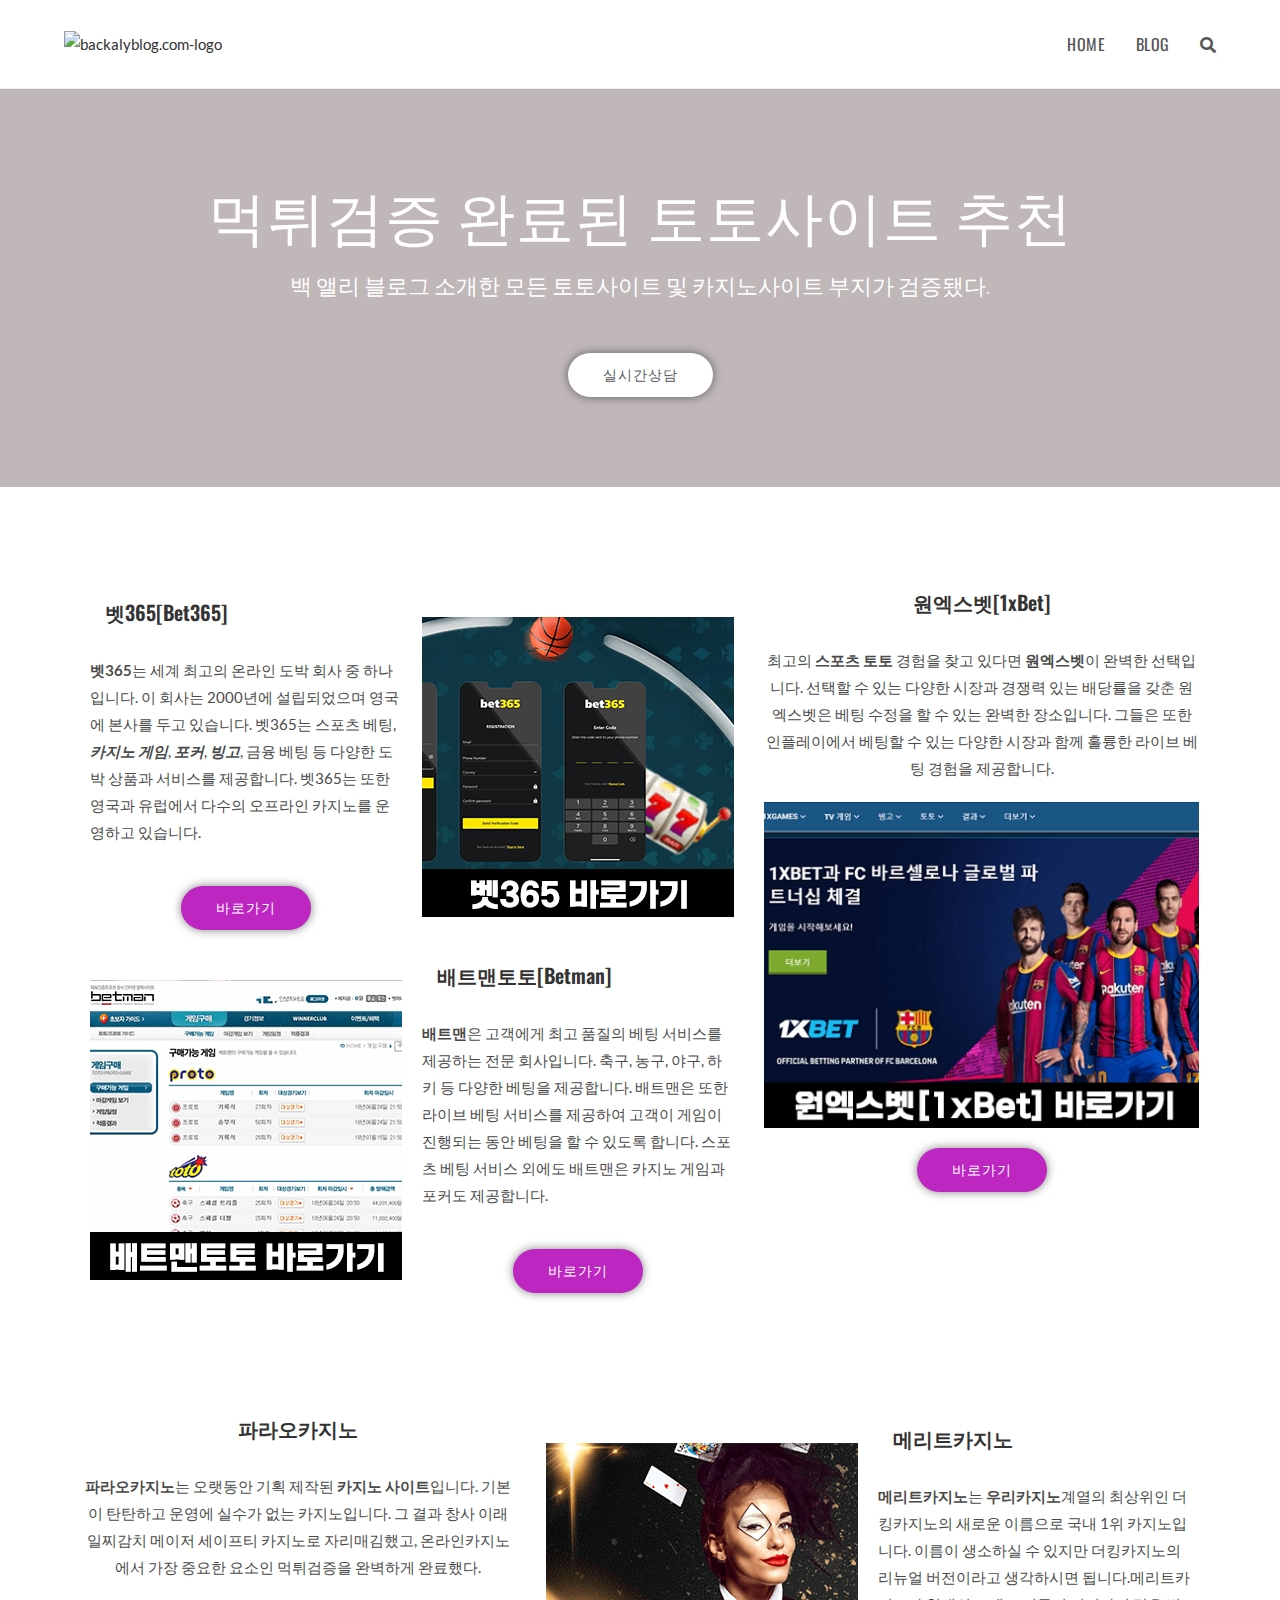
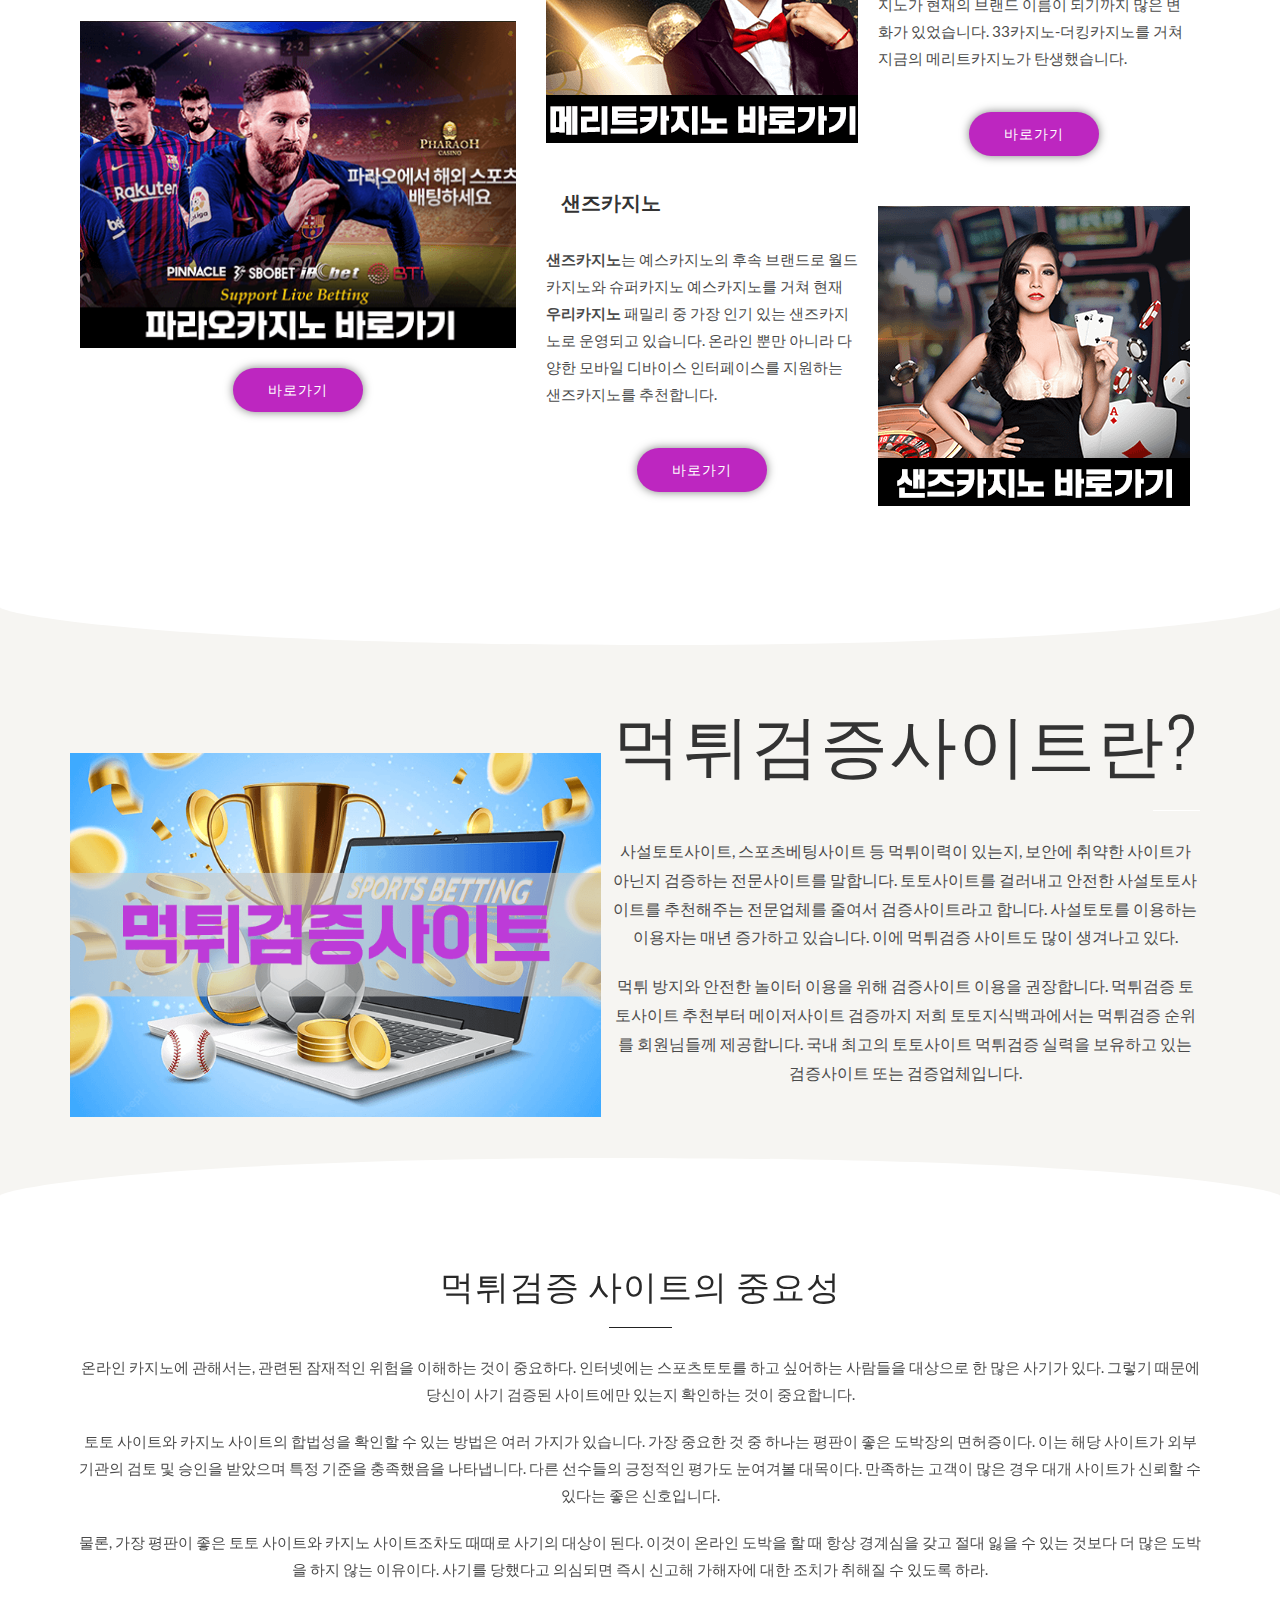
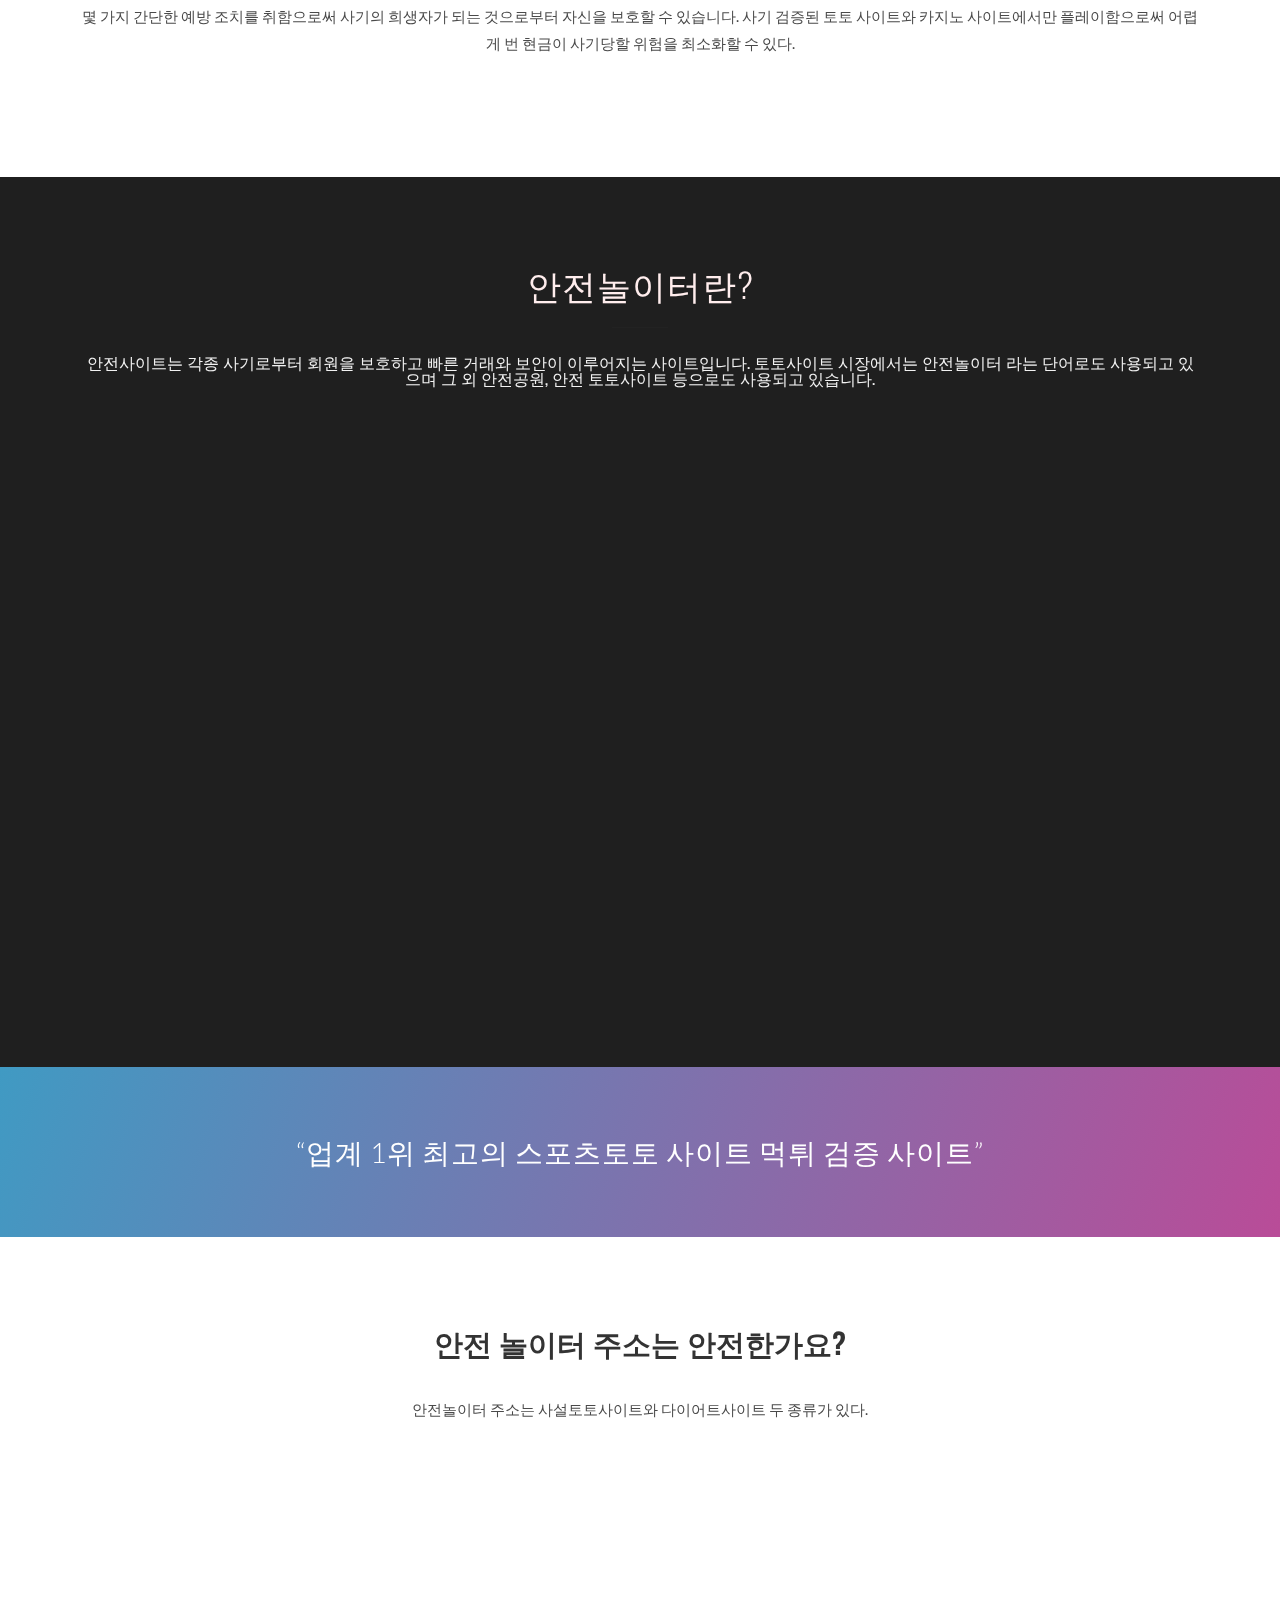
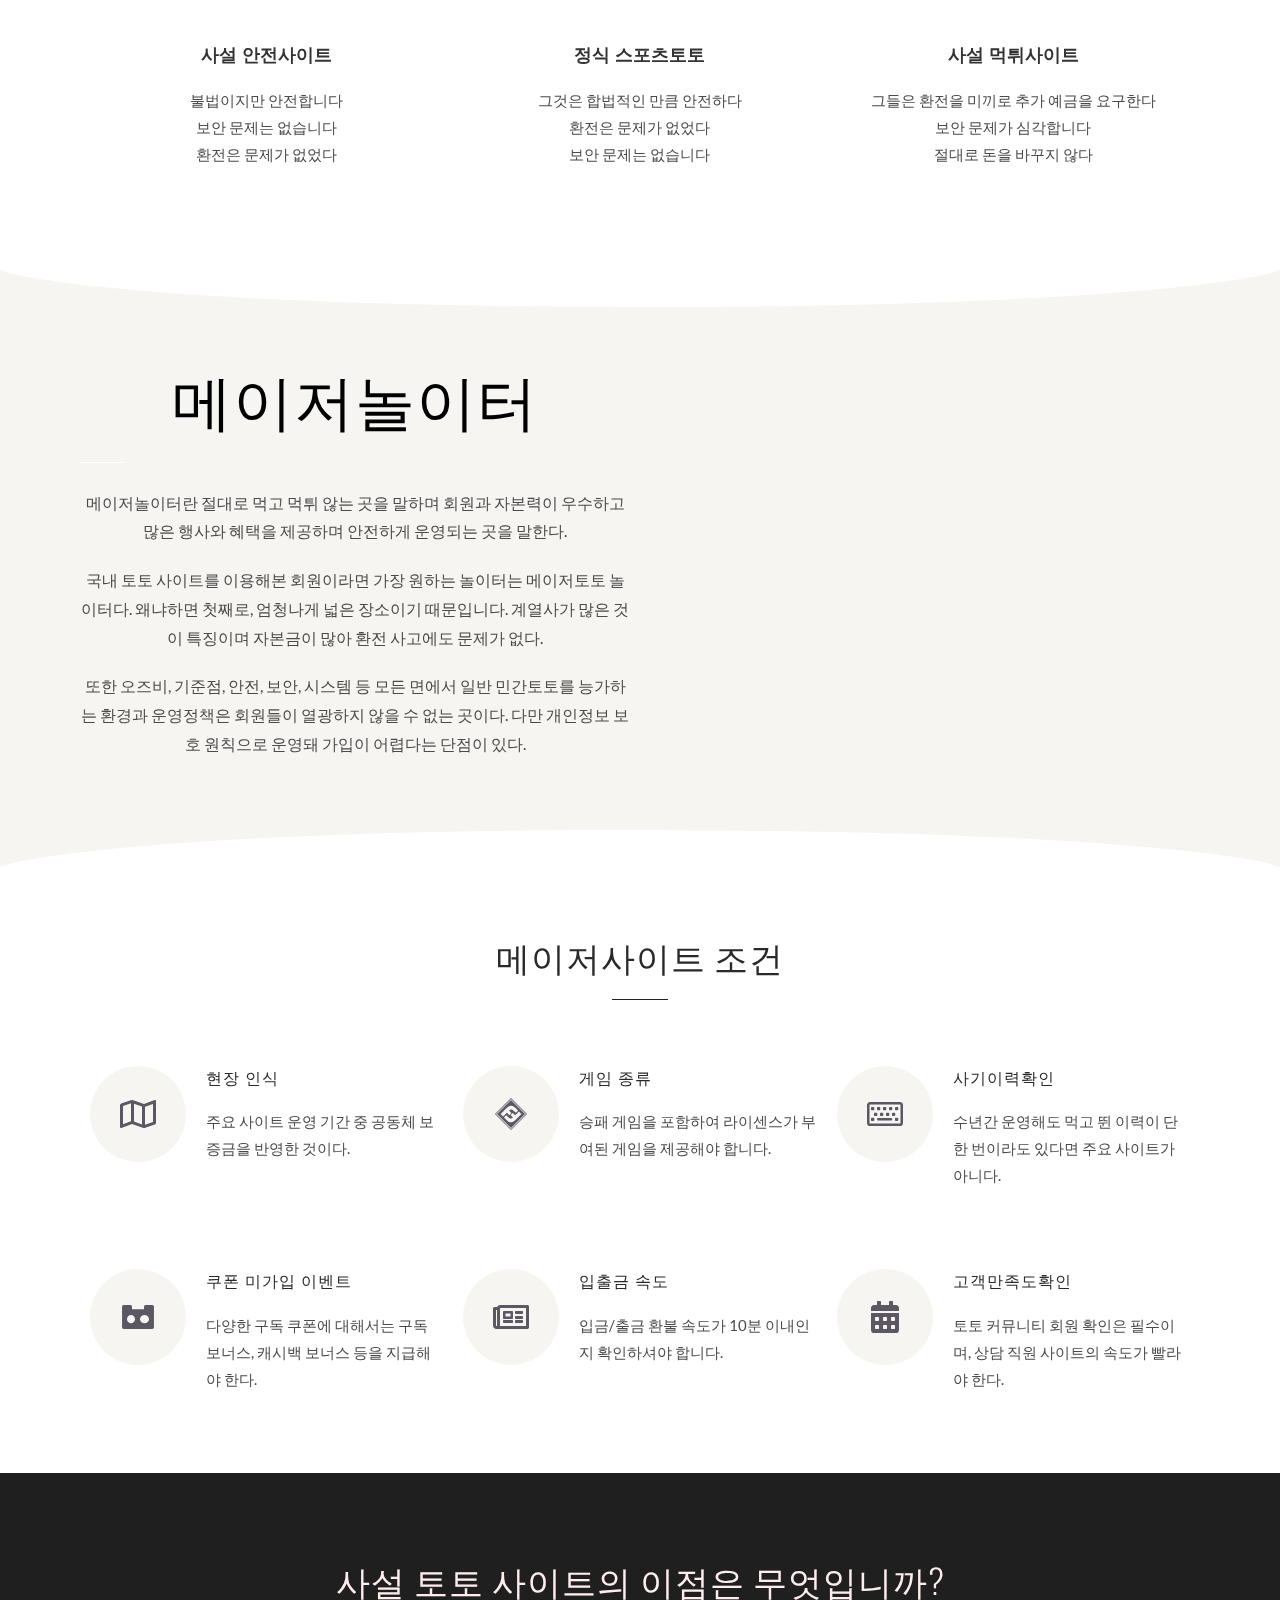
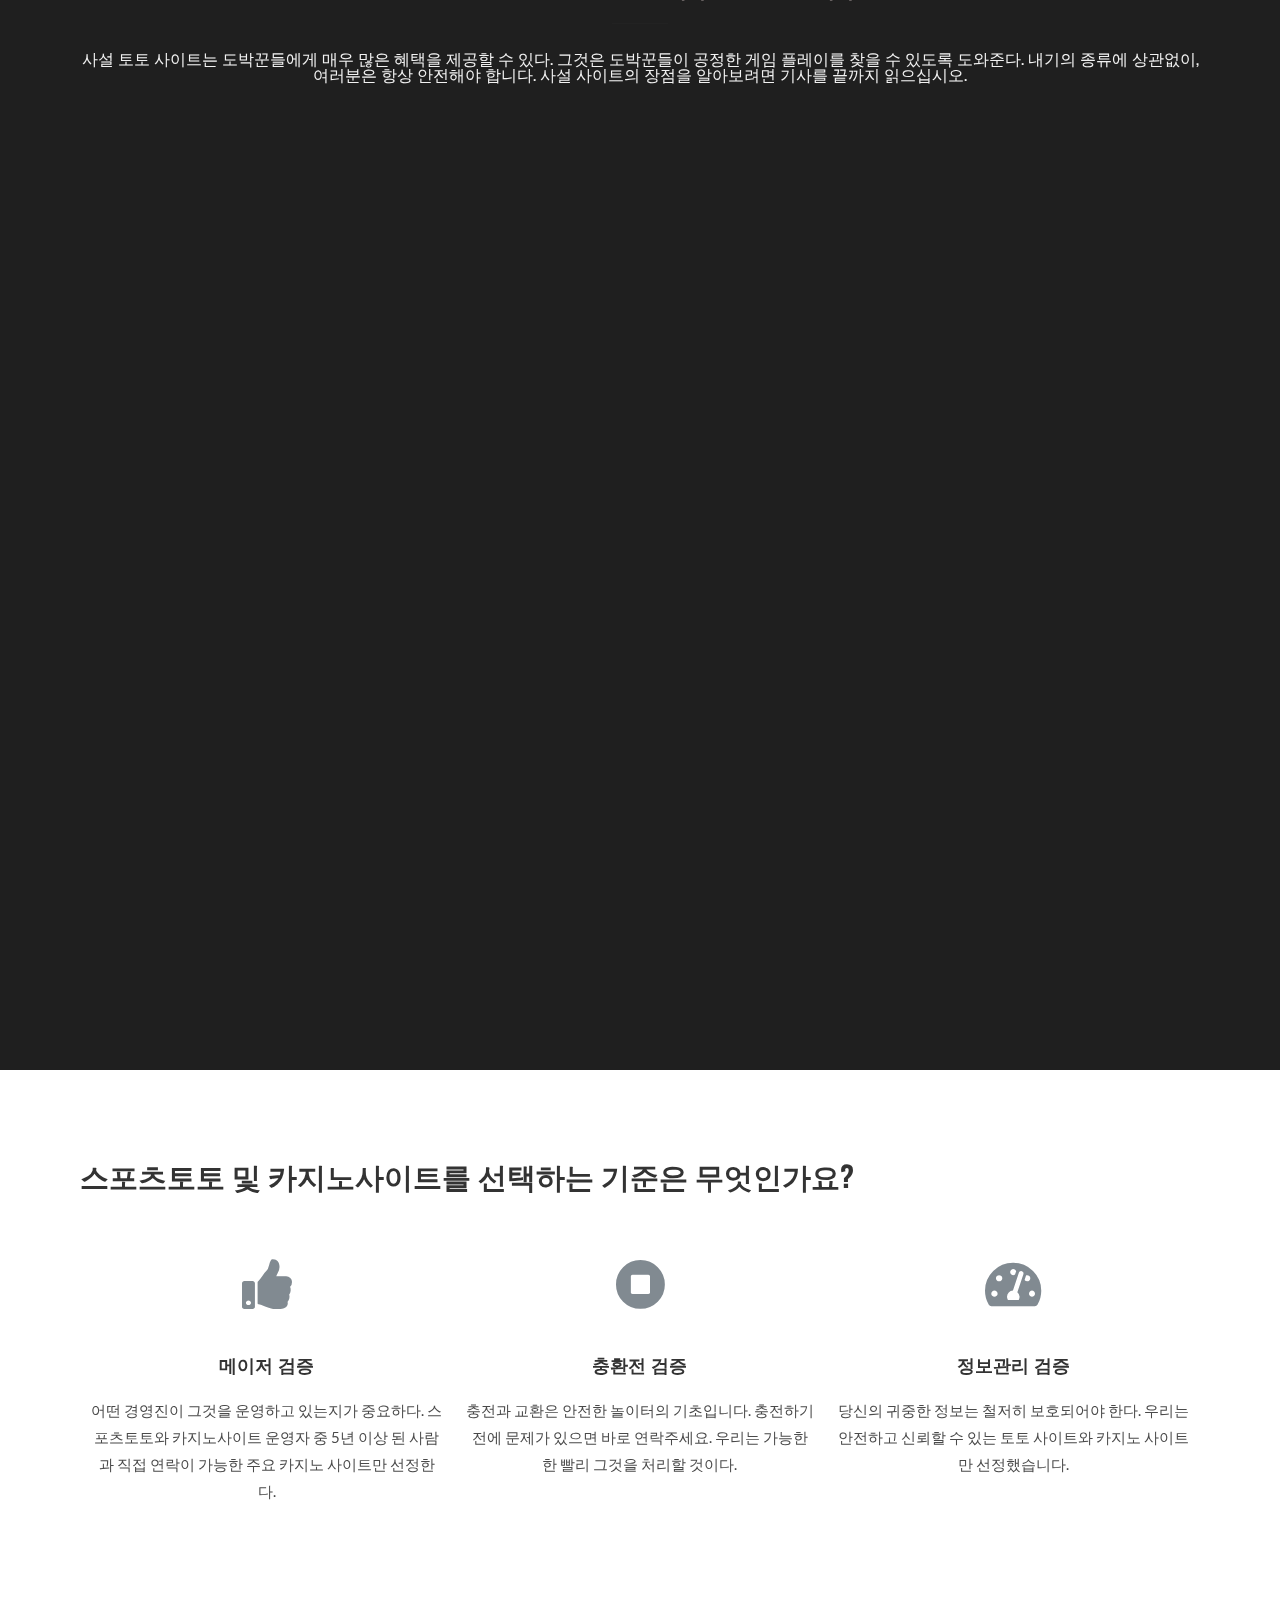
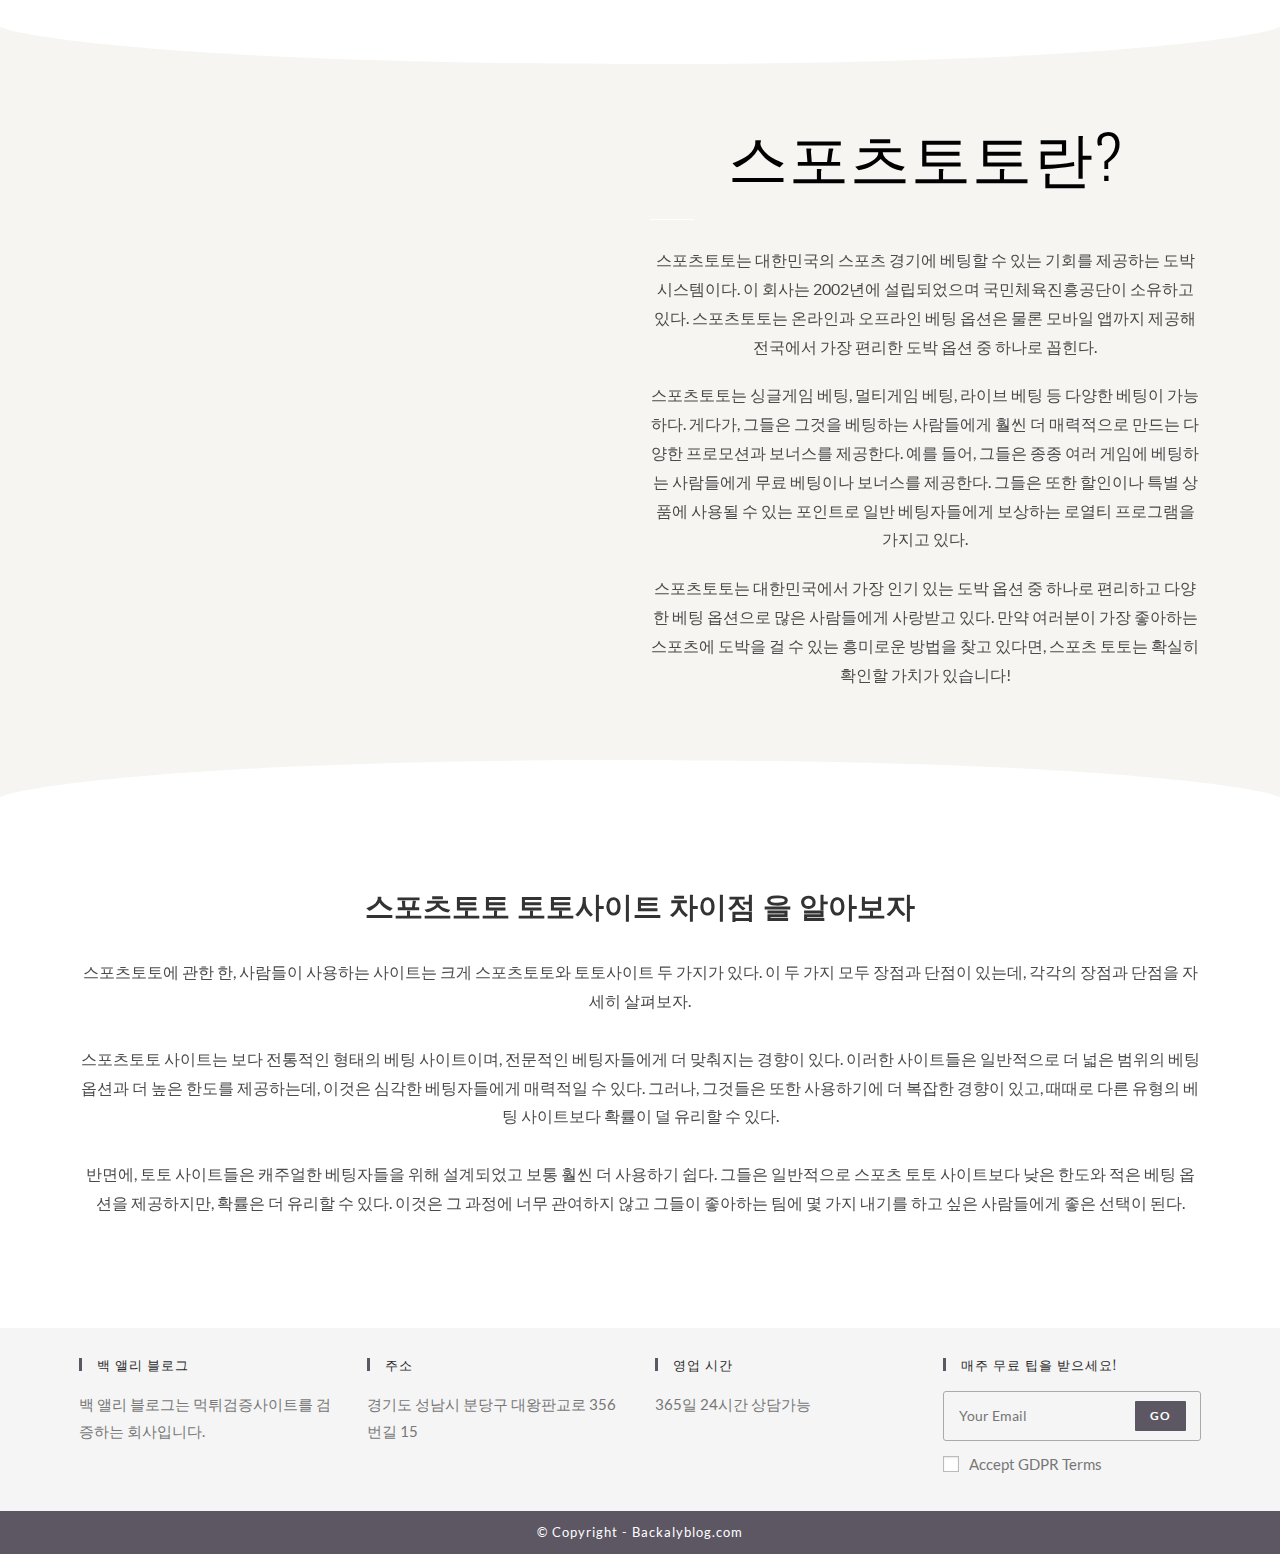
==== commit 735920da: "Updated simply-static-1-1672380858" ====
--- a/index.html
+++ b/index.html
@@ -1253,7 +1253,7 @@
 		<span class="ssp-id" style="display:none">355</span>
 		<link rel="stylesheet" id="e-animations-css" href="/wp-content/plugins/elementor/assets/lib/animations/animations.min.css?ver=3.9.2" media="all">
 <script src="/wp-includes/js/imagesloaded.min.js?ver=4.1.4" id="imagesloaded-js"></script>
-<script id="oceanwp-main-js-extra">var oceanwpLocalize = {"nonce":"893c128f1d","isRTL":"","menuSearchStyle":"header_replace","mobileMenuSearchStyle":"disabled","sidrSource":null,"sidrDisplace":"1","sidrSide":"left","sidrDropdownTarget":"link","verticalHeaderTarget":"link","customSelects":".woocommerce-ordering .orderby, #dropdown_product_cat, .widget_categories select, .widget_archive select, .single-product .variations_form .variations select","ajax_url":"\/wp-admin\/admin-ajax.php"};</script>
+<script id="oceanwp-main-js-extra">var oceanwpLocalize = {"nonce":"0cf435ec72","isRTL":"","menuSearchStyle":"header_replace","mobileMenuSearchStyle":"disabled","sidrSource":null,"sidrDisplace":"1","sidrSide":"left","sidrDropdownTarget":"link","verticalHeaderTarget":"link","customSelects":".woocommerce-ordering .orderby, #dropdown_product_cat, .widget_categories select, .widget_archive select, .single-product .variations_form .variations select","ajax_url":"\/wp-admin\/admin-ajax.php"};</script>
 <script src="/wp-content/themes/oceanwp/assets/js/theme.min.js?ver=3.3.6" id="oceanwp-main-js"></script>
 <script src="/wp-content/themes/oceanwp/assets/js/drop-down-mobile-menu.min.js?ver=3.3.6" id="oceanwp-drop-down-mobile-menu-js"></script>
 <script src="/wp-content/themes/oceanwp/assets/js/header-replace-search.min.js?ver=3.3.6" id="oceanwp-header-replace-search-js"></script>
--- a/wp-includes/css/dist/block-library/style.min.css
+++ b/wp-includes/css/dist/block-library/style.min.css
@@ -0,0 +1,11 @@
+@charset "UTF-8";.wp-block-archives-dropdown label{display:block}.wp-block-avatar{box-sizing:border-box}.wp-block-avatar.aligncenter{text-align:center}.wp-block-audio{box-sizing:border-box}.wp-block-audio figcaption{margin-top:.5em;margin-bottom:1em}.wp-block-audio audio{width:100%;min-width:300px}.wp-block-button__link{cursor:pointer;display:inline-block;text-align:center;word-break:break-word;box-sizing:border-box}.wp-block-button__link.aligncenter{text-align:center}.wp-block-button__link.alignright{text-align:right}:where(.wp-block-button__link){box-shadow:none;text-decoration:none;border-radius:9999px;padding:calc(.667em + 2px) calc(1.333em + 2px)}.wp-block-button[style*=text-decoration] .wp-block-button__link{text-decoration:inherit}.wp-block-buttons>.wp-block-button.has-custom-width{max-width:none}.wp-block-buttons>.wp-block-button.has-custom-width .wp-block-button__link{width:100%}.wp-block-buttons>.wp-block-button.has-custom-font-size .wp-block-button__link{font-size:inherit}.wp-block-buttons>.wp-block-button.wp-block-button__width-25{width:calc(25% - var(--wp--style--block-gap, .5em)*0.75)}.wp-block-buttons>.wp-block-button.wp-block-button__width-50{width:calc(50% - var(--wp--style--block-gap, .5em)*0.5)}.wp-block-buttons>.wp-block-button.wp-block-button__width-75{width:calc(75% - var(--wp--style--block-gap, .5em)*0.25)}.wp-block-buttons>.wp-block-button.wp-block-button__width-100{width:100%;flex-basis:100%}.wp-block-buttons.is-vertical>.wp-block-button.wp-block-button__width-25{width:25%}.wp-block-buttons.is-vertical>.wp-block-button.wp-block-button__width-50{width:50%}.wp-block-buttons.is-vertical>.wp-block-button.wp-block-button__width-75{width:75%}.wp-block-button.is-style-squared,.wp-block-button__link.wp-block-button.is-style-squared{border-radius:0}.wp-block-button.no-border-radius,.wp-block-button__link.no-border-radius{border-radius:0!important}.wp-block-button.is-style-outline>.wp-block-button__link,.wp-block-button .wp-block-button__link.is-style-outline{border:2px solid;padding:.667em 1.333em}.wp-block-button.is-style-outline>.wp-block-button__link:not(.has-text-color),.wp-block-button .wp-block-button__link.is-style-outline:not(.has-text-color){color:currentColor}.wp-block-button.is-style-outline>.wp-block-button__link:not(.has-background),.wp-block-button .wp-block-button__link.is-style-outline:not(.has-background){background-color:transparent;background-image:none}.wp-block-buttons.is-vertical{flex-direction:column}.wp-block-buttons.is-vertical>.wp-block-button:last-child{margin-bottom:0}.wp-block-buttons>.wp-block-button{display:inline-block;margin:0}.wp-block-buttons.is-content-justification-left{justify-content:flex-start}.wp-block-buttons.is-content-justification-left.is-vertical{align-items:flex-start}.wp-block-buttons.is-content-justification-center{justify-content:center}.wp-block-buttons.is-content-justification-center.is-vertical{align-items:center}.wp-block-buttons.is-content-justification-right{justify-content:flex-end}.wp-block-buttons.is-content-justification-right.is-vertical{align-items:flex-end}.wp-block-buttons.is-content-justification-space-between{justify-content:space-between}.wp-block-buttons.aligncenter{text-align:center}.wp-block-buttons:not(.is-content-justification-space-between,.is-content-justification-right,.is-content-justification-left,.is-content-justification-center) .wp-block-button.aligncenter{margin-left:auto;margin-right:auto;width:100%}.wp-block-buttons[style*=text-decoration] .wp-block-button,.wp-block-buttons[style*=text-decoration] .wp-block-button__link{text-decoration:inherit}.wp-block-buttons.has-custom-font-size .wp-block-button__link{font-size:inherit}.wp-block-button.aligncenter,.wp-block-calendar{text-align:center}.wp-block-calendar tbody td,.wp-block-calendar th{padding:.25em;border:1px solid #ddd}.wp-block-calendar tfoot td{border:none}.wp-block-calendar table{width:100%;border-collapse:collapse}.wp-block-calendar table th{font-weight:400;background:#ddd}.wp-block-calendar a{text-decoration:underline}.wp-block-calendar table caption,.wp-block-calendar table tbody{color:#40464d}.wp-block-categories{box-sizing:border-box}.wp-block-categories.alignleft{margin-right:2em}.wp-block-categories.alignright{margin-left:2em}.wp-block-code{box-sizing:border-box}.wp-block-code code{display:block;font-family:inherit;overflow-wrap:break-word;white-space:pre-wrap}.wp-block-columns{display:flex;margin-bottom:1.75em;box-sizing:border-box;flex-wrap:wrap!important;align-items:normal!important}@media (min-width:782px){.wp-block-columns{flex-wrap:nowrap!important}}.wp-block-columns.are-vertically-aligned-top{align-items:flex-start}.wp-block-columns.are-vertically-aligned-center{align-items:center}.wp-block-columns.are-vertically-aligned-bottom{align-items:flex-end}@media (max-width:781px){.wp-block-columns:not(.is-not-stacked-on-mobile)>.wp-block-column{flex-basis:100%!important}}@media (min-width:782px){.wp-block-columns:not(.is-not-stacked-on-mobile)>.wp-block-column{flex-basis:0;flex-grow:1}.wp-block-columns:not(.is-not-stacked-on-mobile)>.wp-block-column[style*=flex-basis]{flex-grow:0}}.wp-block-columns.is-not-stacked-on-mobile{flex-wrap:nowrap!important}.wp-block-columns.is-not-stacked-on-mobile>.wp-block-column{flex-basis:0;flex-grow:1}.wp-block-columns.is-not-stacked-on-mobile>.wp-block-column[style*=flex-basis]{flex-grow:0}:where(.wp-block-columns.has-background){padding:1.25em 2.375em}.wp-block-column{flex-grow:1;min-width:0;word-break:break-word;overflow-wrap:break-word}.wp-block-column.is-vertically-aligned-top{align-self:flex-start}.wp-block-column.is-vertically-aligned-center{align-self:center}.wp-block-column.is-vertically-aligned-bottom{align-self:flex-end}.wp-block-column.is-vertically-aligned-bottom,.wp-block-column.is-vertically-aligned-center,.wp-block-column.is-vertically-aligned-top{width:100%}.wp-block-post-comments .alignleft{float:left}.wp-block-post-comments .alignright{float:right}.wp-block-post-comments .navigation:after{content:"";display:table;clear:both}.wp-block-post-comments .commentlist{clear:both;list-style:none;margin:0;padding:0}.wp-block-post-comments .commentlist .comment{min-height:2.25em;padding-left:3.25em}.wp-block-post-comments .commentlist .comment p{font-size:1em;line-height:1.8;margin:1em 0}.wp-block-post-comments .commentlist .children{list-style:none;margin:0;padding:0}.wp-block-post-comments .comment-author{line-height:1.5}.wp-block-post-comments .comment-author .avatar{border-radius:1.5em;display:block;float:left;height:2.5em;margin-top:.5em;margin-right:.75em;width:2.5em}.wp-block-post-comments .comment-author cite{font-style:normal}.wp-block-post-comments .comment-meta{font-size:.875em;line-height:1.5}.wp-block-post-comments .comment-meta b{font-weight:400}.wp-block-post-comments .comment-meta .comment-awaiting-moderation{margin-top:1em;margin-bottom:1em;display:block}.wp-block-post-comments .comment-body .commentmetadata{font-size:.875em}.wp-block-post-comments .comment-form-author label,.wp-block-post-comments .comment-form-comment label,.wp-block-post-comments .comment-form-email label,.wp-block-post-comments .comment-form-url label{display:block;margin-bottom:.25em}.wp-block-post-comments .comment-form input:not([type=submit]):not([type=checkbox]),.wp-block-post-comments .comment-form textarea{display:block;box-sizing:border-box;width:100%}.wp-block-post-comments .comment-form-cookies-consent{display:flex;gap:.25em}.wp-block-post-comments .comment-form-cookies-consent #wp-comment-cookies-consent{margin-top:.35em}.wp-block-post-comments .comment-reply-title{margin-bottom:0}.wp-block-post-comments .comment-reply-title :where(small){font-size:var(--wp--preset--font-size--medium,smaller);margin-left:.5em}.wp-block-post-comments .reply{font-size:.875em;margin-bottom:1.4em}.wp-block-post-comments input:not([type=submit]),.wp-block-post-comments textarea{border:1px solid #949494;font-size:1em;font-family:inherit}.wp-block-post-comments input:not([type=submit]):not([type=checkbox]),.wp-block-post-comments textarea{padding:calc(.667em + 2px)}:where(.wp-block-post-comments input[type=submit]){border:none}.wp-block-comments-pagination>.wp-block-comments-pagination-next,.wp-block-comments-pagination>.wp-block-comments-pagination-numbers,.wp-block-comments-pagination>.wp-block-comments-pagination-previous{margin-right:.5em;margin-bottom:.5em}.wp-block-comments-pagination>.wp-block-comments-pagination-next:last-child,.wp-block-comments-pagination>.wp-block-comments-pagination-numbers:last-child,.wp-block-comments-pagination>.wp-block-comments-pagination-previous:last-child{margin-right:0}.wp-block-comments-pagination .wp-block-comments-pagination-previous-arrow{margin-right:1ch;display:inline-block}.wp-block-comments-pagination .wp-block-comments-pagination-previous-arrow:not(.is-arrow-chevron){transform:scaleX(1)}.wp-block-comments-pagination .wp-block-comments-pagination-next-arrow{margin-left:1ch;display:inline-block}.wp-block-comments-pagination .wp-block-comments-pagination-next-arrow:not(.is-arrow-chevron){transform:scaleX(1)}.wp-block-comments-pagination.aligncenter{justify-content:center}.wp-block-comment-template{margin-bottom:0;max-width:100%;list-style:none;padding:0}.wp-block-comment-template li{clear:both}.wp-block-comment-template ol{margin-bottom:0;max-width:100%;list-style:none;padding-left:2rem}.wp-block-comment-template.alignleft{float:left}.wp-block-comment-template.aligncenter{margin-left:auto;margin-right:auto;width:-moz-fit-content;width:fit-content}.wp-block-comment-template.alignright{float:right}.wp-block-cover,.wp-block-cover-image{position:relative;background-position:50%;min-height:430px;display:flex;justify-content:center;align-items:center;padding:1em;box-sizing:border-box}.wp-block-cover-image.has-background-dim:not([class*=-background-color]),.wp-block-cover-image .has-background-dim:not([class*=-background-color]),.wp-block-cover.has-background-dim:not([class*=-background-color]),.wp-block-cover .has-background-dim:not([class*=-background-color]){background-color:#000}.wp-block-cover-image .has-background-dim.has-background-gradient,.wp-block-cover .has-background-dim.has-background-gradient{background-color:transparent}.wp-block-cover-image.has-background-dim:before,.wp-block-cover.has-background-dim:before{content:"";background-color:inherit}.wp-block-cover-image.has-background-dim:not(.has-background-gradient):before,.wp-block-cover-image .wp-block-cover__background,.wp-block-cover-image .wp-block-cover__gradient-background,.wp-block-cover.has-background-dim:not(.has-background-gradient):before,.wp-block-cover .wp-block-cover__background,.wp-block-cover .wp-block-cover__gradient-background{position:absolute;top:0;left:0;bottom:0;right:0;z-index:1;opacity:.5}.wp-block-cover-image.has-background-dim.has-background-dim-10 .wp-block-cover__background,.wp-block-cover-image.has-background-dim.has-background-dim-10 .wp-block-cover__gradient-background,.wp-block-cover-image.has-background-dim.has-background-dim-10:not(.has-background-gradient):before,.wp-block-cover.has-background-dim.has-background-dim-10 .wp-block-cover__background,.wp-block-cover.has-background-dim.has-background-dim-10 .wp-block-cover__gradient-background,.wp-block-cover.has-background-dim.has-background-dim-10:not(.has-background-gradient):before{opacity:.1}.wp-block-cover-image.has-background-dim.has-background-dim-20 .wp-block-cover__background,.wp-block-cover-image.has-background-dim.has-background-dim-20 .wp-block-cover__gradient-background,.wp-block-cover-image.has-background-dim.has-background-dim-20:not(.has-background-gradient):before,.wp-block-cover.has-background-dim.has-background-dim-20 .wp-block-cover__background,.wp-block-cover.has-background-dim.has-background-dim-20 .wp-block-cover__gradient-background,.wp-block-cover.has-background-dim.has-background-dim-20:not(.has-background-gradient):before{opacity:.2}.wp-block-cover-image.has-background-dim.has-background-dim-30 .wp-block-cover__background,.wp-block-cover-image.has-background-dim.has-background-dim-30 .wp-block-cover__gradient-background,.wp-block-cover-image.has-background-dim.has-background-dim-30:not(.has-background-gradient):before,.wp-block-cover.has-background-dim.has-background-dim-30 .wp-block-cover__background,.wp-block-cover.has-background-dim.has-background-dim-30 .wp-block-cover__gradient-background,.wp-block-cover.has-background-dim.has-background-dim-30:not(.has-background-gradient):before{opacity:.3}.wp-block-cover-image.has-background-dim.has-background-dim-40 .wp-block-cover__background,.wp-block-cover-image.has-background-dim.has-background-dim-40 .wp-block-cover__gradient-background,.wp-block-cover-image.has-background-dim.has-background-dim-40:not(.has-background-gradient):before,.wp-block-cover.has-background-dim.has-background-dim-40 .wp-block-cover__background,.wp-block-cover.has-background-dim.has-background-dim-40 .wp-block-cover__gradient-background,.wp-block-cover.has-background-dim.has-background-dim-40:not(.has-background-gradient):before{opacity:.4}.wp-block-cover-image.has-background-dim.has-background-dim-50 .wp-block-cover__background,.wp-block-cover-image.has-background-dim.has-background-dim-50 .wp-block-cover__gradient-background,.wp-block-cover-image.has-background-dim.has-background-dim-50:not(.has-background-gradient):before,.wp-block-cover.has-background-dim.has-background-dim-50 .wp-block-cover__background,.wp-block-cover.has-background-dim.has-background-dim-50 .wp-block-cover__gradient-background,.wp-block-cover.has-background-dim.has-background-dim-50:not(.has-background-gradient):before{opacity:.5}.wp-block-cover-image.has-background-dim.has-background-dim-60 .wp-block-cover__background,.wp-block-cover-image.has-background-dim.has-background-dim-60 .wp-block-cover__gradient-background,.wp-block-cover-image.has-background-dim.has-background-dim-60:not(.has-background-gradient):before,.wp-block-cover.has-background-dim.has-background-dim-60 .wp-block-cover__background,.wp-block-cover.has-background-dim.has-background-dim-60 .wp-block-cover__gradient-background,.wp-block-cover.has-background-dim.has-background-dim-60:not(.has-background-gradient):before{opacity:.6}.wp-block-cover-image.has-background-dim.has-background-dim-70 .wp-block-cover__background,.wp-block-cover-image.has-background-dim.has-background-dim-70 .wp-block-cover__gradient-background,.wp-block-cover-image.has-background-dim.has-background-dim-70:not(.has-background-gradient):before,.wp-block-cover.has-background-dim.has-background-dim-70 .wp-block-cover__background,.wp-block-cover.has-background-dim.has-background-dim-70 .wp-block-cover__gradient-background,.wp-block-cover.has-background-dim.has-background-dim-70:not(.has-background-gradient):before{opacity:.7}.wp-block-cover-image.has-background-dim.has-background-dim-80 .wp-block-cover__background,.wp-block-cover-image.has-background-dim.has-background-dim-80 .wp-block-cover__gradient-background,.wp-block-cover-image.has-background-dim.has-background-dim-80:not(.has-background-gradient):before,.wp-block-cover.has-background-dim.has-background-dim-80 .wp-block-cover__background,.wp-block-cover.has-background-dim.has-background-dim-80 .wp-block-cover__gradient-background,.wp-block-cover.has-background-dim.has-background-dim-80:not(.has-background-gradient):before{opacity:.8}.wp-block-cover-image.has-background-dim.has-background-dim-90 .wp-block-cover__background,.wp-block-cover-image.has-background-dim.has-background-dim-90 .wp-block-cover__gradient-background,.wp-block-cover-image.has-background-dim.has-background-dim-90:not(.has-background-gradient):before,.wp-block-cover.has-background-dim.has-background-dim-90 .wp-block-cover__background,.wp-block-cover.has-background-dim.has-background-dim-90 .wp-block-cover__gradient-background,.wp-block-cover.has-background-dim.has-background-dim-90:not(.has-background-gradient):before{opacity:.9}.wp-block-cover-image.has-background-dim.has-background-dim-100 .wp-block-cover__background,.wp-block-cover-image.has-background-dim.has-background-dim-100 .wp-block-cover__gradient-background,.wp-block-cover-image.has-background-dim.has-background-dim-100:not(.has-background-gradient):before,.wp-block-cover.has-background-dim.has-background-dim-100 .wp-block-cover__background,.wp-block-cover.has-background-dim.has-background-dim-100 .wp-block-cover__gradient-background,.wp-block-cover.has-background-dim.has-background-dim-100:not(.has-background-gradient):before{opacity:1}.wp-block-cover-image .wp-block-cover__background.has-background-dim.has-background-dim-0,.wp-block-cover-image .wp-block-cover__gradient-background.has-background-dim.has-background-dim-0,.wp-block-cover .wp-block-cover__background.has-background-dim.has-background-dim-0,.wp-block-cover .wp-block-cover__gradient-background.has-background-dim.has-background-dim-0{opacity:0}.wp-block-cover-image .wp-block-cover__background.has-background-dim.has-background-dim-10,.wp-block-cover-image .wp-block-cover__gradient-background.has-background-dim.has-background-dim-10,.wp-block-cover .wp-block-cover__background.has-background-dim.has-background-dim-10,.wp-block-cover .wp-block-cover__gradient-background.has-background-dim.has-background-dim-10{opacity:.1}.wp-block-cover-image .wp-block-cover__background.has-background-dim.has-background-dim-20,.wp-block-cover-image .wp-block-cover__gradient-background.has-background-dim.has-background-dim-20,.wp-block-cover .wp-block-cover__background.has-background-dim.has-background-dim-20,.wp-block-cover .wp-block-cover__gradient-background.has-background-dim.has-background-dim-20{opacity:.2}.wp-block-cover-image .wp-block-cover__background.has-background-dim.has-background-dim-30,.wp-block-cover-image .wp-block-cover__gradient-background.has-background-dim.has-background-dim-30,.wp-block-cover .wp-block-cover__background.has-background-dim.has-background-dim-30,.wp-block-cover .wp-block-cover__gradient-background.has-background-dim.has-background-dim-30{opacity:.3}.wp-block-cover-image .wp-block-cover__background.has-background-dim.has-background-dim-40,.wp-block-cover-image .wp-block-cover__gradient-background.has-background-dim.has-background-dim-40,.wp-block-cover .wp-block-cover__background.has-background-dim.has-background-dim-40,.wp-block-cover .wp-block-cover__gradient-background.has-background-dim.has-background-dim-40{opacity:.4}.wp-block-cover-image .wp-block-cover__background.has-background-dim.has-background-dim-50,.wp-block-cover-image .wp-block-cover__gradient-background.has-background-dim.has-background-dim-50,.wp-block-cover .wp-block-cover__background.has-background-dim.has-background-dim-50,.wp-block-cover .wp-block-cover__gradient-background.has-background-dim.has-background-dim-50{opacity:.5}.wp-block-cover-image .wp-block-cover__background.has-background-dim.has-background-dim-60,.wp-block-cover-image .wp-block-cover__gradient-background.has-background-dim.has-background-dim-60,.wp-block-cover .wp-block-cover__background.has-background-dim.has-background-dim-60,.wp-block-cover .wp-block-cover__gradient-background.has-background-dim.has-background-dim-60{opacity:.6}.wp-block-cover-image .wp-block-cover__background.has-background-dim.has-background-dim-70,.wp-block-cover-image .wp-block-cover__gradient-background.has-background-dim.has-background-dim-70,.wp-block-cover .wp-block-cover__background.has-background-dim.has-background-dim-70,.wp-block-cover .wp-block-cover__gradient-background.has-background-dim.has-background-dim-70{opacity:.7}.wp-block-cover-image .wp-block-cover__background.has-background-dim.has-background-dim-80,.wp-block-cover-image .wp-block-cover__gradient-background.has-background-dim.has-background-dim-80,.wp-block-cover .wp-block-cover__background.has-background-dim.has-background-dim-80,.wp-block-cover .wp-block-cover__gradient-background.has-background-dim.has-background-dim-80{opacity:.8}.wp-block-cover-image .wp-block-cover__background.has-background-dim.has-background-dim-90,.wp-block-cover-image .wp-block-cover__gradient-background.has-background-dim.has-background-dim-90,.wp-block-cover .wp-block-cover__background.has-background-dim.has-background-dim-90,.wp-block-cover .wp-block-cover__gradient-background.has-background-dim.has-background-dim-90{opacity:.9}.wp-block-cover-image .wp-block-cover__background.has-background-dim.has-background-dim-100,.wp-block-cover-image .wp-block-cover__gradient-background.has-background-dim.has-background-dim-100,.wp-block-cover .wp-block-cover__background.has-background-dim.has-background-dim-100,.wp-block-cover .wp-block-cover__gradient-background.has-background-dim.has-background-dim-100{opacity:1}.wp-block-cover-image.alignleft,.wp-block-cover-image.alignright,.wp-block-cover.alignleft,.wp-block-cover.alignright{max-width:420px;width:100%}.wp-block-cover-image:after,.wp-block-cover:after{display:block;content:"";font-size:0;min-height:inherit}@supports (position:sticky){.wp-block-cover-image:after,.wp-block-cover:after{content:none}}.wp-block-cover-image.aligncenter,.wp-block-cover-image.alignleft,.wp-block-cover-image.alignright,.wp-block-cover.aligncenter,.wp-block-cover.alignleft,.wp-block-cover.alignright{display:flex}.wp-block-cover-image .wp-block-cover__inner-container,.wp-block-cover .wp-block-cover__inner-container{width:100%;z-index:1;color:#fff}.wp-block-cover-image.is-light .wp-block-cover__inner-container,.wp-block-cover.is-light .wp-block-cover__inner-container{color:#000}.wp-block-cover-image h1:not(.has-text-color),.wp-block-cover-image h2:not(.has-text-color),.wp-block-cover-image h3:not(.has-text-color),.wp-block-cover-image h4:not(.has-text-color),.wp-block-cover-image h5:not(.has-text-color),.wp-block-cover-image h6:not(.has-text-color),.wp-block-cover-image p:not(.has-text-color),.wp-block-cover h1:not(.has-text-color),.wp-block-cover h2:not(.has-text-color),.wp-block-cover h3:not(.has-text-color),.wp-block-cover h4:not(.has-text-color),.wp-block-cover h5:not(.has-text-color),.wp-block-cover h6:not(.has-text-color),.wp-block-cover p:not(.has-text-color){color:inherit}.wp-block-cover-image.is-position-top-left,.wp-block-cover.is-position-top-left{align-items:flex-start;justify-content:flex-start}.wp-block-cover-image.is-position-top-center,.wp-block-cover.is-position-top-center{align-items:flex-start;justify-content:center}.wp-block-cover-image.is-position-top-right,.wp-block-cover.is-position-top-right{align-items:flex-start;justify-content:flex-end}.wp-block-cover-image.is-position-center-left,.wp-block-cover.is-position-center-left{align-items:center;justify-content:flex-start}.wp-block-cover-image.is-position-center-center,.wp-block-cover.is-position-center-center{align-items:center;justify-content:center}.wp-block-cover-image.is-position-center-right,.wp-block-cover.is-position-center-right{align-items:center;justify-content:flex-end}.wp-block-cover-image.is-position-bottom-left,.wp-block-cover.is-position-bottom-left{align-items:flex-end;justify-content:flex-start}.wp-block-cover-image.is-position-bottom-center,.wp-block-cover.is-position-bottom-center{align-items:flex-end;justify-content:center}.wp-block-cover-image.is-position-bottom-right,.wp-block-cover.is-position-bottom-right{align-items:flex-end;justify-content:flex-end}.wp-block-cover-image.has-custom-content-position.has-custom-content-position .wp-block-cover__inner-container,.wp-block-cover.has-custom-content-position.has-custom-content-position .wp-block-cover__inner-container{margin:0;width:auto}.wp-block-cover-image .wp-block-cover__image-background,.wp-block-cover-image video.wp-block-cover__video-background,.wp-block-cover .wp-block-cover__image-background,.wp-block-cover video.wp-block-cover__video-background{position:absolute;top:0;left:0;right:0;bottom:0;margin:0;padding:0;width:100%;height:100%;max-width:none;max-height:none;object-fit:cover;outline:none;border:none;box-shadow:none}.wp-block-cover-image.has-parallax,.wp-block-cover.has-parallax,.wp-block-cover__image-background.has-parallax,video.wp-block-cover__video-background.has-parallax{background-attachment:fixed;background-size:cover;background-repeat:no-repeat}@supports (-webkit-overflow-scrolling:touch){.wp-block-cover-image.has-parallax,.wp-block-cover.has-parallax,.wp-block-cover__image-background.has-parallax,video.wp-block-cover__video-background.has-parallax{background-attachment:scroll}}@media (prefers-reduced-motion:reduce){.wp-block-cover-image.has-parallax,.wp-block-cover.has-parallax,.wp-block-cover__image-background.has-parallax,video.wp-block-cover__video-background.has-parallax{background-attachment:scroll}}.wp-block-cover-image.is-repeated,.wp-block-cover.is-repeated,.wp-block-cover__image-background.is-repeated,video.wp-block-cover__video-background.is-repeated{background-repeat:repeat;background-size:auto}.wp-block-cover__image-background,.wp-block-cover__video-background{z-index:0}.wp-block-cover-image-text,.wp-block-cover-image-text a,.wp-block-cover-image-text a:active,.wp-block-cover-image-text a:focus,.wp-block-cover-image-text a:hover,.wp-block-cover-text,.wp-block-cover-text a,.wp-block-cover-text a:active,.wp-block-cover-text a:focus,.wp-block-cover-text a:hover,section.wp-block-cover-image h2,section.wp-block-cover-image h2 a,section.wp-block-cover-image h2 a:active,section.wp-block-cover-image h2 a:focus,section.wp-block-cover-image h2 a:hover{color:#fff}.wp-block-cover-image .wp-block-cover.has-left-content{justify-content:flex-start}.wp-block-cover-image .wp-block-cover.has-right-content{justify-content:flex-end}.wp-block-cover-image.has-left-content .wp-block-cover-image-text,.wp-block-cover.has-left-content .wp-block-cover-text,section.wp-block-cover-image.has-left-content>h2{margin-left:0;text-align:left}.wp-block-cover-image.has-right-content .wp-block-cover-image-text,.wp-block-cover.has-right-content .wp-block-cover-text,section.wp-block-cover-image.has-right-content>h2{margin-right:0;text-align:right}.wp-block-cover-image .wp-block-cover-image-text,.wp-block-cover .wp-block-cover-text,section.wp-block-cover-image>h2{font-size:2em;line-height:1.25;z-index:1;margin-bottom:0;max-width:840px;padding:.44em;text-align:center}.wp-block-embed.alignleft,.wp-block-embed.alignright,.wp-block[data-align=left]>[data-type="core/embed"],.wp-block[data-align=right]>[data-type="core/embed"]{max-width:360px;width:100%}.wp-block-embed.alignleft .wp-block-embed__wrapper,.wp-block-embed.alignright .wp-block-embed__wrapper,.wp-block[data-align=left]>[data-type="core/embed"] .wp-block-embed__wrapper,.wp-block[data-align=right]>[data-type="core/embed"] .wp-block-embed__wrapper{min-width:280px}.wp-block-cover .wp-block-embed{min-width:320px;min-height:240px}.wp-block-embed{overflow-wrap:break-word}.wp-block-embed figcaption{margin-top:.5em;margin-bottom:1em}.wp-block-embed iframe{max-width:100%}.wp-block-embed__wrapper{position:relative}.wp-embed-responsive .wp-has-aspect-ratio .wp-block-embed__wrapper:before{content:"";display:block;padding-top:50%}.wp-embed-responsive .wp-has-aspect-ratio iframe{position:absolute;top:0;right:0;bottom:0;left:0;height:100%;width:100%}.wp-embed-responsive .wp-embed-aspect-21-9 .wp-block-embed__wrapper:before{padding-top:42.85%}.wp-embed-responsive .wp-embed-aspect-18-9 .wp-block-embed__wrapper:before{padding-top:50%}.wp-embed-responsive .wp-embed-aspect-16-9 .wp-block-embed__wrapper:before{padding-top:56.25%}.wp-embed-responsive .wp-embed-aspect-4-3 .wp-block-embed__wrapper:before{padding-top:75%}.wp-embed-responsive .wp-embed-aspect-1-1 .wp-block-embed__wrapper:before{padding-top:100%}.wp-embed-responsive .wp-embed-aspect-9-16 .wp-block-embed__wrapper:before{padding-top:177.77%}.wp-embed-responsive .wp-embed-aspect-1-2 .wp-block-embed__wrapper:before{padding-top:200%}.wp-block-file{margin-bottom:1.5em}.wp-block-file:not(.wp-element-button){font-size:.8em}.wp-block-file.aligncenter{text-align:center}.wp-block-file.alignright{text-align:right}.wp-block-file *+.wp-block-file__button{margin-left:.75em}.wp-block-file__embed{margin-bottom:1em}:where(.wp-block-file__button){border-radius:2em;padding:.5em 1em}:where(.wp-block-file__button):is(a):active,:where(.wp-block-file__button):is(a):focus,:where(.wp-block-file__button):is(a):hover,:where(.wp-block-file__button):is(a):visited{box-shadow:none;color:#fff;opacity:.85;text-decoration:none}.blocks-gallery-grid:not(.has-nested-images),.wp-block-gallery:not(.has-nested-images){display:flex;flex-wrap:wrap;list-style-type:none;padding:0;margin:0}.blocks-gallery-grid:not(.has-nested-images) .blocks-gallery-image,.blocks-gallery-grid:not(.has-nested-images) .blocks-gallery-item,.wp-block-gallery:not(.has-nested-images) .blocks-gallery-image,.wp-block-gallery:not(.has-nested-images) .blocks-gallery-item{margin:0 1em 1em 0;display:flex;flex-grow:1;flex-direction:column;justify-content:center;position:relative;width:calc(50% - 1em)}.blocks-gallery-grid:not(.has-nested-images) .blocks-gallery-image:nth-of-type(2n),.blocks-gallery-grid:not(.has-nested-images) .blocks-gallery-item:nth-of-type(2n),.wp-block-gallery:not(.has-nested-images) .blocks-gallery-image:nth-of-type(2n),.wp-block-gallery:not(.has-nested-images) .blocks-gallery-item:nth-of-type(2n){margin-right:0}.blocks-gallery-grid:not(.has-nested-images) .blocks-gallery-image figure,.blocks-gallery-grid:not(.has-nested-images) .blocks-gallery-item figure,.wp-block-gallery:not(.has-nested-images) .blocks-gallery-image figure,.wp-block-gallery:not(.has-nested-images) .blocks-gallery-item figure{margin:0;height:100%;display:flex;align-items:flex-end;justify-content:flex-start}.blocks-gallery-grid:not(.has-nested-images) .blocks-gallery-image img,.blocks-gallery-grid:not(.has-nested-images) .blocks-gallery-item img,.wp-block-gallery:not(.has-nested-images) .blocks-gallery-image img,.wp-block-gallery:not(.has-nested-images) .blocks-gallery-item img{display:block;max-width:100%;height:auto;width:auto}.blocks-gallery-grid:not(.has-nested-images) .blocks-gallery-image figcaption,.blocks-gallery-grid:not(.has-nested-images) .blocks-gallery-item figcaption,.wp-block-gallery:not(.has-nested-images) .blocks-gallery-image figcaption,.wp-block-gallery:not(.has-nested-images) .blocks-gallery-item figcaption{position:absolute;bottom:0;width:100%;max-height:100%;overflow:auto;padding:3em .77em .7em;color:#fff;text-align:center;font-size:.8em;background:linear-gradient(0deg,rgba(0,0,0,.7),rgba(0,0,0,.3) 70%,transparent);box-sizing:border-box;margin:0;z-index:2}.blocks-gallery-grid:not(.has-nested-images) .blocks-gallery-image figcaption img,.blocks-gallery-grid:not(.has-nested-images) .blocks-gallery-item figcaption img,.wp-block-gallery:not(.has-nested-images) .blocks-gallery-image figcaption img,.wp-block-gallery:not(.has-nested-images) .blocks-gallery-item figcaption img{display:inline}.blocks-gallery-grid:not(.has-nested-images) figcaption,.wp-block-gallery:not(.has-nested-images) figcaption{flex-grow:1}.blocks-gallery-grid:not(.has-nested-images).is-cropped .blocks-gallery-image a,.blocks-gallery-grid:not(.has-nested-images).is-cropped .blocks-gallery-image img,.blocks-gallery-grid:not(.has-nested-images).is-cropped .blocks-gallery-item a,.blocks-gallery-grid:not(.has-nested-images).is-cropped .blocks-gallery-item img,.wp-block-gallery:not(.has-nested-images).is-cropped .blocks-gallery-image a,.wp-block-gallery:not(.has-nested-images).is-cropped .blocks-gallery-image img,.wp-block-gallery:not(.has-nested-images).is-cropped .blocks-gallery-item a,.wp-block-gallery:not(.has-nested-images).is-cropped .blocks-gallery-item img{width:100%;height:100%;flex:1;object-fit:cover}.blocks-gallery-grid:not(.has-nested-images).columns-1 .blocks-gallery-image,.blocks-gallery-grid:not(.has-nested-images).columns-1 .blocks-gallery-item,.wp-block-gallery:not(.has-nested-images).columns-1 .blocks-gallery-image,.wp-block-gallery:not(.has-nested-images).columns-1 .blocks-gallery-item{width:100%;margin-right:0}@media (min-width:600px){.blocks-gallery-grid:not(.has-nested-images).columns-3 .blocks-gallery-image,.blocks-gallery-grid:not(.has-nested-images).columns-3 .blocks-gallery-item,.wp-block-gallery:not(.has-nested-images).columns-3 .blocks-gallery-image,.wp-block-gallery:not(.has-nested-images).columns-3 .blocks-gallery-item{width:calc(33.33333% - .66667em);margin-right:1em}.blocks-gallery-grid:not(.has-nested-images).columns-4 .blocks-gallery-image,.blocks-gallery-grid:not(.has-nested-images).columns-4 .blocks-gallery-item,.wp-block-gallery:not(.has-nested-images).columns-4 .blocks-gallery-image,.wp-block-gallery:not(.has-nested-images).columns-4 .blocks-gallery-item{width:calc(25% - .75em);margin-right:1em}.blocks-gallery-grid:not(.has-nested-images).columns-5 .blocks-gallery-image,.blocks-gallery-grid:not(.has-nested-images).columns-5 .blocks-gallery-item,.wp-block-gallery:not(.has-nested-images).columns-5 .blocks-gallery-image,.wp-block-gallery:not(.has-nested-images).columns-5 .blocks-gallery-item{width:calc(20% - .8em);margin-right:1em}.blocks-gallery-grid:not(.has-nested-images).columns-6 .blocks-gallery-image,.blocks-gallery-grid:not(.has-nested-images).columns-6 .blocks-gallery-item,.wp-block-gallery:not(.has-nested-images).columns-6 .blocks-gallery-image,.wp-block-gallery:not(.has-nested-images).columns-6 .blocks-gallery-item{width:calc(16.66667% - .83333em);margin-right:1em}.blocks-gallery-grid:not(.has-nested-images).columns-7 .blocks-gallery-image,.blocks-gallery-grid:not(.has-nested-images).columns-7 .blocks-gallery-item,.wp-block-gallery:not(.has-nested-images).columns-7 .blocks-gallery-image,.wp-block-gallery:not(.has-nested-images).columns-7 .blocks-gallery-item{width:calc(14.28571% - .85714em);margin-right:1em}.blocks-gallery-grid:not(.has-nested-images).columns-8 .blocks-gallery-image,.blocks-gallery-grid:not(.has-nested-images).columns-8 .blocks-gallery-item,.wp-block-gallery:not(.has-nested-images).columns-8 .blocks-gallery-image,.wp-block-gallery:not(.has-nested-images).columns-8 .blocks-gallery-item{width:calc(12.5% - .875em);margin-right:1em}.blocks-gallery-grid:not(.has-nested-images).columns-1 .blocks-gallery-image:nth-of-type(1n),.blocks-gallery-grid:not(.has-nested-images).columns-1 .blocks-gallery-item:nth-of-type(1n),.blocks-gallery-grid:not(.has-nested-images).columns-2 .blocks-gallery-image:nth-of-type(2n),.blocks-gallery-grid:not(.has-nested-images).columns-2 .blocks-gallery-item:nth-of-type(2n),.blocks-gallery-grid:not(.has-nested-images).columns-3 .blocks-gallery-image:nth-of-type(3n),.blocks-gallery-grid:not(.has-nested-images).columns-3 .blocks-gallery-item:nth-of-type(3n),.blocks-gallery-grid:not(.has-nested-images).columns-4 .blocks-gallery-image:nth-of-type(4n),.blocks-gallery-grid:not(.has-nested-images).columns-4 .blocks-gallery-item:nth-of-type(4n),.blocks-gallery-grid:not(.has-nested-images).columns-5 .blocks-gallery-image:nth-of-type(5n),.blocks-gallery-grid:not(.has-nested-images).columns-5 .blocks-gallery-item:nth-of-type(5n),.blocks-gallery-grid:not(.has-nested-images).columns-6 .blocks-gallery-image:nth-of-type(6n),.blocks-gallery-grid:not(.has-nested-images).columns-6 .blocks-gallery-item:nth-of-type(6n),.blocks-gallery-grid:not(.has-nested-images).columns-7 .blocks-gallery-image:nth-of-type(7n),.blocks-gallery-grid:not(.has-nested-images).columns-7 .blocks-gallery-item:nth-of-type(7n),.blocks-gallery-grid:not(.has-nested-images).columns-8 .blocks-gallery-image:nth-of-type(8n),.blocks-gallery-grid:not(.has-nested-images).columns-8 .blocks-gallery-item:nth-of-type(8n),.wp-block-gallery:not(.has-nested-images).columns-1 .blocks-gallery-image:nth-of-type(1n),.wp-block-gallery:not(.has-nested-images).columns-1 .blocks-gallery-item:nth-of-type(1n),.wp-block-gallery:not(.has-nested-images).columns-2 .blocks-gallery-image:nth-of-type(2n),.wp-block-gallery:not(.has-nested-images).columns-2 .blocks-gallery-item:nth-of-type(2n),.wp-block-gallery:not(.has-nested-images).columns-3 .blocks-gallery-image:nth-of-type(3n),.wp-block-gallery:not(.has-nested-images).columns-3 .blocks-gallery-item:nth-of-type(3n),.wp-block-gallery:not(.has-nested-images).columns-4 .blocks-gallery-image:nth-of-type(4n),.wp-block-gallery:not(.has-nested-images).columns-4 .blocks-gallery-item:nth-of-type(4n),.wp-block-gallery:not(.has-nested-images).columns-5 .blocks-gallery-image:nth-of-type(5n),.wp-block-gallery:not(.has-nested-images).columns-5 .blocks-gallery-item:nth-of-type(5n),.wp-block-gallery:not(.has-nested-images).columns-6 .blocks-gallery-image:nth-of-type(6n),.wp-block-gallery:not(.has-nested-images).columns-6 .blocks-gallery-item:nth-of-type(6n),.wp-block-gallery:not(.has-nested-images).columns-7 .blocks-gallery-image:nth-of-type(7n),.wp-block-gallery:not(.has-nested-images).columns-7 .blocks-gallery-item:nth-of-type(7n),.wp-block-gallery:not(.has-nested-images).columns-8 .blocks-gallery-image:nth-of-type(8n),.wp-block-gallery:not(.has-nested-images).columns-8 .blocks-gallery-item:nth-of-type(8n){margin-right:0}}.blocks-gallery-grid:not(.has-nested-images) .blocks-gallery-image:last-child,.blocks-gallery-grid:not(.has-nested-images) .blocks-gallery-item:last-child,.wp-block-gallery:not(.has-nested-images) .blocks-gallery-image:last-child,.wp-block-gallery:not(.has-nested-images) .blocks-gallery-item:last-child{margin-right:0}.blocks-gallery-grid:not(.has-nested-images).alignleft,.blocks-gallery-grid:not(.has-nested-images).alignright,.wp-block-gallery:not(.has-nested-images).alignleft,.wp-block-gallery:not(.has-nested-images).alignright{max-width:420px;width:100%}.blocks-gallery-grid:not(.has-nested-images).aligncenter .blocks-gallery-item figure,.wp-block-gallery:not(.has-nested-images).aligncenter .blocks-gallery-item figure{justify-content:center}.wp-block-gallery:not(.is-cropped) .blocks-gallery-item{align-self:flex-start}figure.wp-block-gallery.has-nested-images{align-items:normal}.wp-block-gallery.has-nested-images figure.wp-block-image:not(#individual-image){width:calc(50% - var(--wp--style--unstable-gallery-gap, 16px)/2);margin:0}.wp-block-gallery.has-nested-images figure.wp-block-image{display:flex;flex-grow:1;justify-content:center;position:relative;flex-direction:column;max-width:100%;box-sizing:border-box}.wp-block-gallery.has-nested-images figure.wp-block-image>a,.wp-block-gallery.has-nested-images figure.wp-block-image>div{margin:0;flex-direction:column;flex-grow:1}.wp-block-gallery.has-nested-images figure.wp-block-image img{display:block;height:auto;max-width:100%!important;width:auto}.wp-block-gallery.has-nested-images figure.wp-block-image figcaption{background:linear-gradient(0deg,rgba(0,0,0,.7),rgba(0,0,0,.3) 70%,transparent);bottom:0;color:#fff;font-size:13px;left:0;margin-bottom:0;max-height:60%;overflow:auto;padding:0 8px 8px;position:absolute;text-align:center;width:100%;box-sizing:border-box}.wp-block-gallery.has-nested-images figure.wp-block-image figcaption img{display:inline}.wp-block-gallery.has-nested-images figure.wp-block-image figcaption a{color:inherit}.wp-block-gallery.has-nested-images figure.wp-block-image.has-custom-border img{box-sizing:border-box}.wp-block-gallery.has-nested-images figure.wp-block-image.has-custom-border>a,.wp-block-gallery.has-nested-images figure.wp-block-image.has-custom-border>div,.wp-block-gallery.has-nested-images figure.wp-block-image.is-style-rounded>a,.wp-block-gallery.has-nested-images figure.wp-block-image.is-style-rounded>div{flex:1 1 auto}.wp-block-gallery.has-nested-images figure.wp-block-image.has-custom-border figcaption,.wp-block-gallery.has-nested-images figure.wp-block-image.is-style-rounded figcaption{flex:initial;background:none;color:inherit;margin:0;padding:10px 10px 9px;position:relative}.wp-block-gallery.has-nested-images figcaption{flex-grow:1;flex-basis:100%;text-align:center}.wp-block-gallery.has-nested-images:not(.is-cropped) figure.wp-block-image:not(#individual-image){margin-top:0;margin-bottom:auto}.wp-block-gallery.has-nested-images.is-cropped figure.wp-block-image:not(#individual-image){align-self:inherit}.wp-block-gallery.has-nested-images.is-cropped figure.wp-block-image:not(#individual-image)>a,.wp-block-gallery.has-nested-images.is-cropped figure.wp-block-image:not(#individual-image)>div:not(.components-drop-zone){display:flex}.wp-block-gallery.has-nested-images.is-cropped figure.wp-block-image:not(#individual-image) a,.wp-block-gallery.has-nested-images.is-cropped figure.wp-block-image:not(#individual-image) img{width:100%;flex:1 0 0%;height:100%;object-fit:cover}.wp-block-gallery.has-nested-images.columns-1 figure.wp-block-image:not(#individual-image){width:100%}@media (min-width:600px){.wp-block-gallery.has-nested-images.columns-3 figure.wp-block-image:not(#individual-image){width:calc(33.33333% - var(--wp--style--unstable-gallery-gap, 16px)*0.66667)}.wp-block-gallery.has-nested-images.columns-4 figure.wp-block-image:not(#individual-image){width:calc(25% - var(--wp--style--unstable-gallery-gap, 16px)*0.75)}.wp-block-gallery.has-nested-images.columns-5 figure.wp-block-image:not(#individual-image){width:calc(20% - var(--wp--style--unstable-gallery-gap, 16px)*0.8)}.wp-block-gallery.has-nested-images.columns-6 figure.wp-block-image:not(#individual-image){width:calc(16.66667% - var(--wp--style--unstable-gallery-gap, 16px)*0.83333)}.wp-block-gallery.has-nested-images.columns-7 figure.wp-block-image:not(#individual-image){width:calc(14.28571% - var(--wp--style--unstable-gallery-gap, 16px)*0.85714)}.wp-block-gallery.has-nested-images.columns-8 figure.wp-block-image:not(#individual-image){width:calc(12.5% - var(--wp--style--unstable-gallery-gap, 16px)*0.875)}.wp-block-gallery.has-nested-images.columns-default figure.wp-block-image:not(#individual-image){width:calc(33.33% - var(--wp--style--unstable-gallery-gap, 16px)*0.66667)}.wp-block-gallery.has-nested-images.columns-default figure.wp-block-image:not(#individual-image):first-child:nth-last-child(2),.wp-block-gallery.has-nested-images.columns-default figure.wp-block-image:not(#individual-image):first-child:nth-last-child(2)~figure.wp-block-image:not(#individual-image){width:calc(50% - var(--wp--style--unstable-gallery-gap, 16px)*0.5)}.wp-block-gallery.has-nested-images.columns-default figure.wp-block-image:not(#individual-image):first-child:last-child{width:100%}}.wp-block-gallery.has-nested-images.alignleft,.wp-block-gallery.has-nested-images.alignright{max-width:420px;width:100%}.wp-block-gallery.has-nested-images.aligncenter{justify-content:center}.wp-block-group{box-sizing:border-box}h1.has-background,h2.has-background,h3.has-background,h4.has-background,h5.has-background,h6.has-background{padding:1.25em 2.375em}.wp-block-image img{height:auto;max-width:100%;vertical-align:bottom}.wp-block-image.has-custom-border img,.wp-block-image img{box-sizing:border-box}.wp-block-image.aligncenter{text-align:center}.wp-block-image.alignfull img,.wp-block-image.alignwide img{height:auto;width:100%}.wp-block-image.aligncenter,.wp-block-image .aligncenter,.wp-block-image.alignleft,.wp-block-image .alignleft,.wp-block-image.alignright,.wp-block-image .alignright{display:table}.wp-block-image.aligncenter>figcaption,.wp-block-image .aligncenter>figcaption,.wp-block-image.alignleft>figcaption,.wp-block-image .alignleft>figcaption,.wp-block-image.alignright>figcaption,.wp-block-image .alignright>figcaption{display:table-caption;caption-side:bottom}.wp-block-image .alignleft{float:left;margin:.5em 1em .5em 0}.wp-block-image .alignright{float:right;margin:.5em 0 .5em 1em}.wp-block-image .aligncenter{margin-left:auto;margin-right:auto}.wp-block-image figcaption{margin-top:.5em;margin-bottom:1em}.wp-block-image.is-style-circle-mask img,.wp-block-image.is-style-rounded img,.wp-block-image .is-style-rounded img{border-radius:9999px}@supports ((-webkit-mask-image:none) or (mask-image:none)) or (-webkit-mask-image:none){.wp-block-image.is-style-circle-mask img{-webkit-mask-image:url('data:image/svg+xml;utf8,<svg viewBox="0 0 100 100" xmlns="http://www.w3.org/2000/svg"><circle cx="50" cy="50" r="50"/></svg>');mask-image:url('data:image/svg+xml;utf8,<svg viewBox="0 0 100 100" xmlns="http://www.w3.org/2000/svg"><circle cx="50" cy="50" r="50"/></svg>');mask-mode:alpha;-webkit-mask-repeat:no-repeat;mask-repeat:no-repeat;-webkit-mask-size:contain;mask-size:contain;-webkit-mask-position:center;mask-position:center;border-radius:0}}.wp-block-image :where(.has-border-color){border-style:solid}.wp-block-image :where([style*=border-top-color]){border-top-style:solid}.wp-block-image :where([style*=border-right-color]){border-right-style:solid}.wp-block-image :where([style*=border-bottom-color]){border-bottom-style:solid}.wp-block-image :where([style*=border-left-color]){border-left-style:solid}.wp-block-image :where([style*=border-width]){border-style:solid}.wp-block-image :where([style*=border-top-width]){border-top-style:solid}.wp-block-image :where([style*=border-right-width]){border-right-style:solid}.wp-block-image :where([style*=border-bottom-width]){border-bottom-style:solid}.wp-block-image :where([style*=border-left-width]){border-left-style:solid}.wp-block-image figure{margin:0}ol.wp-block-latest-comments{margin-left:0}.wp-block-latest-comments .wp-block-latest-comments{padding-left:0}.wp-block-latest-comments__comment{line-height:1.1;list-style:none;margin-bottom:1em}.has-avatars .wp-block-latest-comments__comment{min-height:2.25em;list-style:none}.has-avatars .wp-block-latest-comments__comment .wp-block-latest-comments__comment-excerpt,.has-avatars .wp-block-latest-comments__comment .wp-block-latest-comments__comment-meta{margin-left:3.25em}.has-dates .wp-block-latest-comments__comment,.has-excerpts .wp-block-latest-comments__comment{line-height:1.5}.wp-block-latest-comments__comment-excerpt p{font-size:.875em;line-height:1.8;margin:.36em 0 1.4em}.wp-block-latest-comments__comment-date{display:block;font-size:.75em}.wp-block-latest-comments .avatar,.wp-block-latest-comments__comment-avatar{border-radius:1.5em;display:block;float:left;height:2.5em;margin-right:.75em;width:2.5em}.wp-block-latest-posts.alignleft{margin-right:2em}.wp-block-latest-posts.alignright{margin-left:2em}.wp-block-latest-posts.wp-block-latest-posts__list{list-style:none;padding-left:0}.wp-block-latest-posts.wp-block-latest-posts__list li{clear:both}.wp-block-latest-posts.is-grid{display:flex;flex-wrap:wrap;padding:0}.wp-block-latest-posts.is-grid li{margin:0 1.25em 1.25em 0;width:100%}@media (min-width:600px){.wp-block-latest-posts.columns-2 li{width:calc(50% - .625em)}.wp-block-latest-posts.columns-2 li:nth-child(2n){margin-right:0}.wp-block-latest-posts.columns-3 li{width:calc(33.33333% - .83333em)}.wp-block-latest-posts.columns-3 li:nth-child(3n){margin-right:0}.wp-block-latest-posts.columns-4 li{width:calc(25% - .9375em)}.wp-block-latest-posts.columns-4 li:nth-child(4n){margin-right:0}.wp-block-latest-posts.columns-5 li{width:calc(20% - 1em)}.wp-block-latest-posts.columns-5 li:nth-child(5n){margin-right:0}.wp-block-latest-posts.columns-6 li{width:calc(16.66667% - 1.04167em)}.wp-block-latest-posts.columns-6 li:nth-child(6n){margin-right:0}}.wp-block-latest-posts__post-author,.wp-block-latest-posts__post-date{display:block;font-size:.8125em}.wp-block-latest-posts__post-excerpt{margin-top:.5em;margin-bottom:1em}.wp-block-latest-posts__featured-image a{display:inline-block}.wp-block-latest-posts__featured-image img{height:auto;width:auto;max-width:100%}.wp-block-latest-posts__featured-image.alignleft{margin-right:1em;float:left}.wp-block-latest-posts__featured-image.alignright{margin-left:1em;float:right}.wp-block-latest-posts__featured-image.aligncenter{margin-bottom:1em;text-align:center}ol,ul{box-sizing:border-box}ol.has-background,ul.has-background{padding:1.25em 2.375em}.wp-block-media-text{
+  /*!rtl:begin:ignore*/direction:ltr;
+  /*!rtl:end:ignore*/display:grid;grid-template-columns:50% 1fr;grid-template-rows:auto;box-sizing:border-box}.wp-block-media-text.has-media-on-the-right{grid-template-columns:1fr 50%}.wp-block-media-text.is-vertically-aligned-top .wp-block-media-text__content,.wp-block-media-text.is-vertically-aligned-top .wp-block-media-text__media{align-self:start}.wp-block-media-text.is-vertically-aligned-center .wp-block-media-text__content,.wp-block-media-text.is-vertically-aligned-center .wp-block-media-text__media,.wp-block-media-text .wp-block-media-text__content,.wp-block-media-text .wp-block-media-text__media{align-self:center}.wp-block-media-text.is-vertically-aligned-bottom .wp-block-media-text__content,.wp-block-media-text.is-vertically-aligned-bottom .wp-block-media-text__media{align-self:end}.wp-block-media-text .wp-block-media-text__media{
+  /*!rtl:begin:ignore*/grid-column:1;grid-row:1;
+  /*!rtl:end:ignore*/margin:0}.wp-block-media-text .wp-block-media-text__content{direction:ltr;
+  /*!rtl:begin:ignore*/grid-column:2;grid-row:1;
+  /*!rtl:end:ignore*/padding:0 8%;word-break:break-word}.wp-block-media-text.has-media-on-the-right .wp-block-media-text__media{
+  /*!rtl:begin:ignore*/grid-column:2;grid-row:1
+  /*!rtl:end:ignore*/}.wp-block-media-text.has-media-on-the-right .wp-block-media-text__content{
+  /*!rtl:begin:ignore*/grid-column:1;grid-row:1
+  /*!rtl:end:ignore*/}.wp-block-media-text__media img,.wp-block-media-text__media video{height:auto;max-width:unset;width:100%;vertical-align:middle}.wp-block-media-text.is-image-fill .wp-block-media-text__media{height:100%;min-height:250px;background-size:cover}.wp-block-media-text.is-image-fill .wp-block-media-text__media>a{display:block;height:100%}.wp-block-media-text.is-image-fill .wp-block-media-text__media img{position:absolute;width:1px;height:1px;padding:0;margin:-1px;overflow:hidden;clip:rect(0,0,0,0);border:0}@media (max-width:600px){.wp-block-media-text.is-stacked-on-mobile{grid-template-columns:100%!important}.wp-block-media-text.is-stacked-on-mobile .wp-block-media-text__media{grid-column:1;grid-row:1}.wp-block-media-text.is-stacked-on-mobile .wp-block-media-text__content{grid-column:1;grid-row:2}}.wp-block-navigation{position:relative;--navigation-layout-justification-setting:flex-start;--navigation-layout-direction:row;--navigation-layout-wrap:wrap;--navigation-layout-justify:flex-start;--navigation-layout-align:center}.wp-block-navigation ul{margin-top:0;margin-bottom:0;margin-left:0;padding-left:0}.wp-block-navigation ul,.wp-block-navigation ul li{list-style:none;padding:0}.wp-block-navigation .wp-block-navigation-item{display:flex;align-items:center;position:relative}.wp-block-navigation .wp-block-navigation-item .wp-block-navigation__submenu-container:empty{display:none}.wp-block-navigation .wp-block-navigation-item__content{display:block}.wp-block-navigation.has-text-decoration-underline .wp-block-navigation-item__content,.wp-block-navigation.has-text-decoration-underline .wp-block-navigation-item__content:active,.wp-block-navigation.has-text-decoration-underline .wp-block-navigation-item__content:focus{text-decoration:underline}.wp-block-navigation.has-text-decoration-line-through .wp-block-navigation-item__content,.wp-block-navigation.has-text-decoration-line-through .wp-block-navigation-item__content:active,.wp-block-navigation.has-text-decoration-line-through .wp-block-navigation-item__content:focus{text-decoration:line-through}.wp-block-navigation:where(:not([class*=has-text-decoration])) a,.wp-block-navigation:where(:not([class*=has-text-decoration])) a:active,.wp-block-navigation:where(:not([class*=has-text-decoration])) a:focus{text-decoration:none}.wp-block-navigation .wp-block-navigation__submenu-icon{align-self:center;line-height:0;display:inline-block;font-size:inherit;padding:0;background-color:inherit;color:currentColor;border:none;width:.6em;height:.6em;margin-left:.25em}.wp-block-navigation .wp-block-navigation__submenu-icon svg{display:inline-block;stroke:currentColor;width:inherit;height:inherit;margin-top:.075em}.wp-block-navigation.is-vertical{--navigation-layout-direction:column;--navigation-layout-justify:initial;--navigation-layout-align:flex-start}.wp-block-navigation.no-wrap{--navigation-layout-wrap:nowrap}.wp-block-navigation.items-justified-center{--navigation-layout-justification-setting:center;--navigation-layout-justify:center}.wp-block-navigation.items-justified-center.is-vertical{--navigation-layout-align:center}.wp-block-navigation.items-justified-right{--navigation-layout-justification-setting:flex-end;--navigation-layout-justify:flex-end}.wp-block-navigation.items-justified-right.is-vertical{--navigation-layout-align:flex-end}.wp-block-navigation.items-justified-space-between{--navigation-layout-justification-setting:space-between;--navigation-layout-justify:space-between}.wp-block-navigation .has-child .wp-block-navigation__submenu-container{background-color:inherit;color:inherit;position:absolute;z-index:2;display:flex;flex-direction:column;align-items:normal;opacity:0;transition:opacity .1s linear;visibility:hidden;width:0;height:0;overflow:hidden;left:-1px;top:100%}.wp-block-navigation .has-child .wp-block-navigation__submenu-container>.wp-block-navigation-item>.wp-block-navigation-item__content{display:flex;flex-grow:1}.wp-block-navigation .has-child .wp-block-navigation__submenu-container>.wp-block-navigation-item>.wp-block-navigation-item__content .wp-block-navigation__submenu-icon{margin-right:0;margin-left:auto}.wp-block-navigation .has-child .wp-block-navigation__submenu-container .wp-block-navigation-item__content{margin:0}@media (min-width:782px){.wp-block-navigation .has-child .wp-block-navigation__submenu-container .wp-block-navigation__submenu-container{left:100%;top:-1px}.wp-block-navigation .has-child .wp-block-navigation__submenu-container .wp-block-navigation__submenu-container:before{content:"";position:absolute;right:100%;height:100%;display:block;width:.5em;background:transparent}.wp-block-navigation .has-child .wp-block-navigation__submenu-container .wp-block-navigation__submenu-icon{margin-right:.25em}.wp-block-navigation .has-child .wp-block-navigation__submenu-container .wp-block-navigation__submenu-icon svg{transform:rotate(-90deg)}}.wp-block-navigation .has-child:not(.open-on-click):hover>.wp-block-navigation__submenu-container{visibility:visible;overflow:visible;opacity:1;width:auto;height:auto;min-width:200px}.wp-block-navigation .has-child:not(.open-on-click):not(.open-on-hover-click):focus-within>.wp-block-navigation__submenu-container{visibility:visible;overflow:visible;opacity:1;width:auto;height:auto;min-width:200px}.wp-block-navigation .has-child .wp-block-navigation-submenu__toggle[aria-expanded=true]~.wp-block-navigation__submenu-container{visibility:visible;overflow:visible;opacity:1;width:auto;height:auto;min-width:200px}.wp-block-navigation.has-background .has-child .wp-block-navigation__submenu-container{left:0;top:100%}@media (min-width:782px){.wp-block-navigation.has-background .has-child .wp-block-navigation__submenu-container .wp-block-navigation__submenu-container{left:100%;top:0}}.wp-block-navigation-submenu{position:relative;display:flex}.wp-block-navigation-submenu .wp-block-navigation__submenu-icon svg{stroke:currentColor}button.wp-block-navigation-item__content{background-color:transparent;border:none;color:currentColor;font-size:inherit;font-family:inherit;line-height:inherit;font-style:inherit;font-weight:inherit;text-transform:inherit;text-align:left}.wp-block-navigation-submenu__toggle{cursor:pointer}.wp-block-navigation-item.open-on-click .wp-block-navigation-submenu__toggle{padding-right:.85em}.wp-block-navigation-item.open-on-click .wp-block-navigation-submenu__toggle+.wp-block-navigation__submenu-icon{margin-left:-.6em;pointer-events:none}.wp-block-navigation .wp-block-page-list,.wp-block-navigation__container,.wp-block-navigation__responsive-close,.wp-block-navigation__responsive-container,.wp-block-navigation__responsive-container-content,.wp-block-navigation__responsive-dialog{gap:inherit}:where(.wp-block-navigation.has-background .wp-block-navigation-item a:not(.wp-element-button)),:where(.wp-block-navigation.has-background .wp-block-navigation-submenu a:not(.wp-element-button)),:where(.wp-block-navigation .wp-block-navigation__submenu-container .wp-block-navigation-item a:not(.wp-element-button)),:where(.wp-block-navigation .wp-block-navigation__submenu-container .wp-block-navigation-submenu a:not(.wp-element-button)){padding:.5em 1em}.wp-block-navigation.items-justified-right .wp-block-navigation__container .has-child .wp-block-navigation__submenu-container,.wp-block-navigation.items-justified-right .wp-block-page-list>.has-child .wp-block-navigation__submenu-container,.wp-block-navigation.items-justified-space-between .wp-block-page-list>.has-child:last-child .wp-block-navigation__submenu-container,.wp-block-navigation.items-justified-space-between>.wp-block-navigation__container>.has-child:last-child .wp-block-navigation__submenu-container{left:auto;right:0}.wp-block-navigation.items-justified-right .wp-block-navigation__container .has-child .wp-block-navigation__submenu-container .wp-block-navigation__submenu-container,.wp-block-navigation.items-justified-right .wp-block-page-list>.has-child .wp-block-navigation__submenu-container .wp-block-navigation__submenu-container,.wp-block-navigation.items-justified-space-between .wp-block-page-list>.has-child:last-child .wp-block-navigation__submenu-container .wp-block-navigation__submenu-container,.wp-block-navigation.items-justified-space-between>.wp-block-navigation__container>.has-child:last-child .wp-block-navigation__submenu-container .wp-block-navigation__submenu-container{left:-1px;right:-1px}@media (min-width:782px){.wp-block-navigation.items-justified-right .wp-block-navigation__container .has-child .wp-block-navigation__submenu-container .wp-block-navigation__submenu-container,.wp-block-navigation.items-justified-right .wp-block-page-list>.has-child .wp-block-navigation__submenu-container .wp-block-navigation__submenu-container,.wp-block-navigation.items-justified-space-between .wp-block-page-list>.has-child:last-child .wp-block-navigation__submenu-container .wp-block-navigation__submenu-container,.wp-block-navigation.items-justified-space-between>.wp-block-navigation__container>.has-child:last-child .wp-block-navigation__submenu-container .wp-block-navigation__submenu-container{left:auto;right:100%}}.wp-block-navigation:not(.has-background) .wp-block-navigation__submenu-container{background-color:#fff;color:#000;border:1px solid rgba(0,0,0,.15)}.wp-block-navigation__container{display:flex;flex-wrap:var(--navigation-layout-wrap,wrap);flex-direction:var(--navigation-layout-direction,initial);justify-content:var(--navigation-layout-justify,initial);align-items:var(--navigation-layout-align,initial);list-style:none;margin:0;padding-left:0}.wp-block-navigation__container .is-responsive{display:none}.wp-block-navigation__container:only-child,.wp-block-page-list:only-child{flex-grow:1}@keyframes overlay-menu__fade-in-animation{0%{opacity:0;transform:translateY(.5em)}to{opacity:1;transform:translateY(0)}}.wp-block-navigation__responsive-container{display:none;position:fixed;top:0;left:0;right:0;bottom:0}.wp-block-navigation__responsive-container .wp-block-navigation-link a{color:inherit}.wp-block-navigation__responsive-container .wp-block-navigation__responsive-container-content{display:flex;flex-wrap:var(--navigation-layout-wrap,wrap);flex-direction:var(--navigation-layout-direction,initial);justify-content:var(--navigation-layout-justify,initial);align-items:var(--navigation-layout-align,initial)}.wp-block-navigation__responsive-container:not(.is-menu-open.is-menu-open){color:inherit!important;background-color:inherit!important}.wp-block-navigation__responsive-container.is-menu-open{display:flex;flex-direction:column;background-color:inherit;animation:overlay-menu__fade-in-animation .1s ease-out;animation-fill-mode:forwards;padding:var(--wp--style--root--padding-top,2rem) var(--wp--style--root--padding-right,2rem) var(--wp--style--root--padding-bottom,2rem) var(--wp--style--root--padding-left,2rem);overflow:auto;z-index:100000}@media (prefers-reduced-motion:reduce){.wp-block-navigation__responsive-container.is-menu-open{animation-duration:1ms;animation-delay:0s}}.wp-block-navigation__responsive-container.is-menu-open .wp-block-navigation__responsive-container-content{padding-top:calc(2rem + 24px);overflow:visible;display:flex;flex-direction:column;flex-wrap:nowrap;align-items:var(--navigation-layout-justification-setting,inherit)}.wp-block-navigation__responsive-container.is-menu-open .wp-block-navigation__responsive-container-content,.wp-block-navigation__responsive-container.is-menu-open .wp-block-navigation__responsive-container-content .wp-block-navigation__container,.wp-block-navigation__responsive-container.is-menu-open .wp-block-navigation__responsive-container-content .wp-block-page-list{justify-content:flex-start}.wp-block-navigation__responsive-container.is-menu-open .wp-block-navigation__responsive-container-content .wp-block-navigation__submenu-icon{display:none}.wp-block-navigation__responsive-container.is-menu-open .wp-block-navigation__responsive-container-content .has-child .submenu-container,.wp-block-navigation__responsive-container.is-menu-open .wp-block-navigation__responsive-container-content .has-child .wp-block-navigation__submenu-container{opacity:1;visibility:visible;height:auto;width:auto;overflow:initial;min-width:200px;position:static;border:none;padding-left:2rem;padding-right:2rem}.wp-block-navigation__responsive-container.is-menu-open .wp-block-navigation__responsive-container-content .wp-block-navigation__container,.wp-block-navigation__responsive-container.is-menu-open .wp-block-navigation__responsive-container-content .wp-block-navigation__submenu-container{gap:inherit}.wp-block-navigation__responsive-container.is-menu-open .wp-block-navigation__responsive-container-content .wp-block-navigation__submenu-container{padding-top:var(--wp--style--block-gap,2em)}.wp-block-navigation__responsive-container.is-menu-open .wp-block-navigation__responsive-container-content .wp-block-navigation-item__content{padding:0}.wp-block-navigation__responsive-container.is-menu-open .wp-block-navigation__responsive-container-content .wp-block-navigation-item,.wp-block-navigation__responsive-container.is-menu-open .wp-block-navigation__responsive-container-content .wp-block-navigation__container,.wp-block-navigation__responsive-container.is-menu-open .wp-block-navigation__responsive-container-content .wp-block-page-list{display:flex;flex-direction:column;align-items:var(--navigation-layout-justification-setting,initial)}.wp-block-navigation__responsive-container.is-menu-open .wp-block-navigation-item,.wp-block-navigation__responsive-container.is-menu-open .wp-block-navigation-item .wp-block-navigation__submenu-container,.wp-block-navigation__responsive-container.is-menu-open .wp-block-page-list{color:inherit!important;background:transparent!important}.wp-block-navigation__responsive-container.is-menu-open .wp-block-navigation__submenu-container.wp-block-navigation__submenu-container.wp-block-navigation__submenu-container.wp-block-navigation__submenu-container{right:auto;left:auto}@media (min-width:600px){.wp-block-navigation__responsive-container:not(.hidden-by-default):not(.is-menu-open){display:block;width:100%;position:relative;z-index:auto;background-color:inherit}.wp-block-navigation__responsive-container:not(.hidden-by-default):not(.is-menu-open) .wp-block-navigation__responsive-container-close{display:none}.wp-block-navigation__responsive-container.is-menu-open .wp-block-navigation__submenu-container.wp-block-navigation__submenu-container.wp-block-navigation__submenu-container.wp-block-navigation__submenu-container{left:0}}.wp-block-navigation:not(.has-background) .wp-block-navigation__responsive-container.is-menu-open{background-color:#fff;color:#000}.wp-block-navigation__toggle_button_label{font-size:1rem;font-weight:700}.wp-block-navigation__responsive-container-close,.wp-block-navigation__responsive-container-open{vertical-align:middle;cursor:pointer;color:currentColor;background:transparent;border:none;margin:0;padding:0;text-transform:inherit}.wp-block-navigation__responsive-container-close svg,.wp-block-navigation__responsive-container-open svg{fill:currentColor;pointer-events:none;display:block;width:24px;height:24px}.wp-block-navigation__responsive-container-open{display:flex}@media (min-width:600px){.wp-block-navigation__responsive-container-open:not(.always-shown){display:none}}.wp-block-navigation__responsive-container-close{position:absolute;top:0;right:0;z-index:2}.wp-block-navigation__responsive-close{width:100%;max-width:var(--wp--style--global--wide-size,100%);margin-left:auto;margin-right:auto}.wp-block-navigation__responsive-close:focus{outline:none}.is-menu-open .wp-block-navigation__responsive-close,.is-menu-open .wp-block-navigation__responsive-container-content,.is-menu-open .wp-block-navigation__responsive-dialog{box-sizing:border-box}.wp-block-navigation__responsive-dialog{position:relative}.has-modal-open .admin-bar .is-menu-open .wp-block-navigation__responsive-dialog{margin-top:46px}@media (min-width:782px){.has-modal-open .admin-bar .is-menu-open .wp-block-navigation__responsive-dialog{margin-top:32px}}html.has-modal-open{overflow:hidden}.wp-block-navigation .wp-block-navigation-item__label{word-break:normal;overflow-wrap:break-word}.wp-block-navigation .wp-block-navigation-item__description{display:none}.wp-block-navigation .wp-block-page-list{display:flex;flex-direction:var(--navigation-layout-direction,initial);justify-content:var(--navigation-layout-justify,initial);align-items:var(--navigation-layout-align,initial);flex-wrap:var(--navigation-layout-wrap,wrap);background-color:inherit}.wp-block-navigation .wp-block-navigation-item{background-color:inherit}.is-small-text{font-size:.875em}.is-regular-text{font-size:1em}.is-large-text{font-size:2.25em}.is-larger-text{font-size:3em}.has-drop-cap:not(:focus):first-letter{float:left;font-size:8.4em;line-height:.68;font-weight:100;margin:.05em .1em 0 0;text-transform:uppercase;font-style:normal}p.has-drop-cap.has-background{overflow:hidden}p.has-background{padding:1.25em 2.375em}:where(p.has-text-color:not(.has-link-color)) a{color:inherit}.wp-block-post-author{display:flex;flex-wrap:wrap}.wp-block-post-author__byline{width:100%;margin-top:0;margin-bottom:0;font-size:.5em}.wp-block-post-author__avatar{margin-right:1em}.wp-block-post-author__bio{margin-bottom:.7em;font-size:.7em}.wp-block-post-author__content{flex-grow:1;flex-basis:0}.wp-block-post-author__name{margin:0}.wp-block-post-comments-form[style*=font-weight] :where(.comment-reply-title){font-weight:inherit}.wp-block-post-comments-form[style*=font-family] :where(.comment-reply-title){font-family:inherit}.wp-block-post-comments-form[class*=-font-size] :where(.comment-reply-title),.wp-block-post-comments-form[style*=font-size] :where(.comment-reply-title){font-size:inherit}.wp-block-post-comments-form[style*=line-height] :where(.comment-reply-title){line-height:inherit}.wp-block-post-comments-form[style*=font-style] :where(.comment-reply-title){font-style:inherit}.wp-block-post-comments-form[style*=letter-spacing] :where(.comment-reply-title){letter-spacing:inherit}.wp-block-post-comments-form input[type=submit]{box-shadow:none;cursor:pointer;display:inline-block;text-align:center;overflow-wrap:break-word}.wp-block-post-comments-form input:not([type=submit]),.wp-block-post-comments-form textarea{border:1px solid #949494;font-size:1em;font-family:inherit}.wp-block-post-comments-form input:not([type=submit]):not([type=checkbox]),.wp-block-post-comments-form textarea{padding:calc(.667em + 2px)}.wp-block-post-comments-form .comment-form input:not([type=submit]):not([type=checkbox]),.wp-block-post-comments-form .comment-form textarea{display:block;box-sizing:border-box;width:100%}.wp-block-post-comments-form .comment-form-author label,.wp-block-post-comments-form .comment-form-email label,.wp-block-post-comments-form .comment-form-url label{display:block;margin-bottom:.25em}.wp-block-post-comments-form .comment-form-cookies-consent{display:flex;gap:.25em}.wp-block-post-comments-form .comment-form-cookies-consent #wp-comment-cookies-consent{margin-top:.35em}.wp-block-post-comments-form .comment-reply-title{margin-bottom:0}.wp-block-post-comments-form .comment-reply-title :where(small){font-size:var(--wp--preset--font-size--medium,smaller);margin-left:.5em}.wp-block-post-date{box-sizing:border-box}.wp-block-post-excerpt__more-link{display:inline-block}.wp-block-post-featured-image{margin-left:0;margin-right:0}.wp-block-post-featured-image a{display:block}.wp-block-post-featured-image img{max-width:100%;width:100%;height:auto;vertical-align:bottom;box-sizing:border-box}.wp-block-post-featured-image.alignfull img,.wp-block-post-featured-image.alignwide img{width:100%}.wp-block-post-featured-image .wp-block-post-featured-image__overlay.has-background-dim{position:absolute;inset:0;background-color:#000}.wp-block-post-featured-image{position:relative}.wp-block-post-featured-image .wp-block-post-featured-image__overlay.has-background-gradient{background-color:transparent}.wp-block-post-featured-image .wp-block-post-featured-image__overlay.has-background-dim-0{opacity:0}.wp-block-post-featured-image .wp-block-post-featured-image__overlay.has-background-dim-10{opacity:.1}.wp-block-post-featured-image .wp-block-post-featured-image__overlay.has-background-dim-20{opacity:.2}.wp-block-post-featured-image .wp-block-post-featured-image__overlay.has-background-dim-30{opacity:.3}.wp-block-post-featured-image .wp-block-post-featured-image__overlay.has-background-dim-40{opacity:.4}.wp-block-post-featured-image .wp-block-post-featured-image__overlay.has-background-dim-50{opacity:.5}.wp-block-post-featured-image .wp-block-post-featured-image__overlay.has-background-dim-60{opacity:.6}.wp-block-post-featured-image .wp-block-post-featured-image__overlay.has-background-dim-70{opacity:.7}.wp-block-post-featured-image .wp-block-post-featured-image__overlay.has-background-dim-80{opacity:.8}.wp-block-post-featured-image .wp-block-post-featured-image__overlay.has-background-dim-90{opacity:.9}.wp-block-post-featured-image .wp-block-post-featured-image__overlay.has-background-dim-100{opacity:1}.wp-block-post-terms__separator{white-space:pre-wrap}.wp-block-post-title{word-break:break-word;box-sizing:border-box}.wp-block-post-title a{display:inline-block}.wp-block-preformatted{white-space:pre-wrap}.wp-block-preformatted.has-background{padding:1.25em 2.375em}.wp-block-pullquote{margin:0 0 1em;padding:3em 0;text-align:center;overflow-wrap:break-word;box-sizing:border-box}.wp-block-pullquote blockquote,.wp-block-pullquote cite,.wp-block-pullquote p{color:inherit}.wp-block-pullquote.alignleft,.wp-block-pullquote.alignright{max-width:420px}.wp-block-pullquote cite,.wp-block-pullquote footer{position:relative}.wp-block-pullquote .has-text-color a{color:inherit}.wp-block-pullquote.has-text-align-left blockquote{text-align:left}.wp-block-pullquote.has-text-align-right blockquote{text-align:right}.wp-block-pullquote.is-style-solid-color{border:none}.wp-block-pullquote.is-style-solid-color blockquote{margin-left:auto;margin-right:auto;max-width:60%}.wp-block-pullquote.is-style-solid-color blockquote p{margin-top:0;margin-bottom:0;font-size:2em}.wp-block-pullquote.is-style-solid-color blockquote cite{text-transform:none;font-style:normal}.wp-block-pullquote cite{color:inherit}.wp-block-post-template{margin-top:0;margin-bottom:0;max-width:100%;list-style:none;padding:0}.wp-block-post-template.wp-block-post-template{background:none}.wp-block-post-template.is-flex-container{flex-direction:row;display:flex;flex-wrap:wrap;gap:1.25em}.wp-block-post-template.is-flex-container li{margin:0;width:100%}@media (min-width:600px){.wp-block-post-template.is-flex-container.is-flex-container.columns-2>li{width:calc(50% - .625em)}.wp-block-post-template.is-flex-container.is-flex-container.columns-3>li{width:calc(33.33333% - .83333em)}.wp-block-post-template.is-flex-container.is-flex-container.columns-4>li{width:calc(25% - .9375em)}.wp-block-post-template.is-flex-container.is-flex-container.columns-5>li{width:calc(20% - 1em)}.wp-block-post-template.is-flex-container.is-flex-container.columns-6>li{width:calc(16.66667% - 1.04167em)}}.wp-block-query-pagination>.wp-block-query-pagination-next,.wp-block-query-pagination>.wp-block-query-pagination-numbers,.wp-block-query-pagination>.wp-block-query-pagination-previous{margin-right:.5em;margin-bottom:.5em}.wp-block-query-pagination>.wp-block-query-pagination-next:last-child,.wp-block-query-pagination>.wp-block-query-pagination-numbers:last-child,.wp-block-query-pagination>.wp-block-query-pagination-previous:last-child{margin-right:0}.wp-block-query-pagination.is-content-justification-space-between>.wp-block-query-pagination-next:last-child{margin-inline-start:auto}.wp-block-query-pagination.is-content-justification-space-between>.wp-block-query-pagination-previous:first-child{margin-inline-end:auto}.wp-block-query-pagination .wp-block-query-pagination-previous-arrow{margin-right:1ch;display:inline-block}.wp-block-query-pagination .wp-block-query-pagination-previous-arrow:not(.is-arrow-chevron){transform:scaleX(1)}.wp-block-query-pagination .wp-block-query-pagination-next-arrow{margin-left:1ch;display:inline-block}.wp-block-query-pagination .wp-block-query-pagination-next-arrow:not(.is-arrow-chevron){transform:scaleX(1)}.wp-block-query-pagination.aligncenter{justify-content:center}.wp-block-query-title,.wp-block-quote{box-sizing:border-box}.wp-block-quote{overflow-wrap:break-word}.wp-block-quote.is-large:not(.is-style-plain),.wp-block-quote.is-style-large:not(.is-style-plain){margin-bottom:1em;padding:0 1em}.wp-block-quote.is-large:not(.is-style-plain) p,.wp-block-quote.is-style-large:not(.is-style-plain) p{font-size:1.5em;font-style:italic;line-height:1.6}.wp-block-quote.is-large:not(.is-style-plain) cite,.wp-block-quote.is-large:not(.is-style-plain) footer,.wp-block-quote.is-style-large:not(.is-style-plain) cite,.wp-block-quote.is-style-large:not(.is-style-plain) footer{font-size:1.125em;text-align:right}.wp-block-read-more{display:block;width:-moz-fit-content;width:fit-content}.wp-block-read-more:not([style*=text-decoration]),.wp-block-read-more:not([style*=text-decoration]):active,.wp-block-read-more:not([style*=text-decoration]):focus{text-decoration:none}ul.wp-block-rss{list-style:none;padding:0}ul.wp-block-rss.wp-block-rss{box-sizing:border-box}ul.wp-block-rss.alignleft{margin-right:2em}ul.wp-block-rss.alignright{margin-left:2em}ul.wp-block-rss.is-grid{display:flex;flex-wrap:wrap;padding:0;list-style:none}ul.wp-block-rss.is-grid li{margin:0 1em 1em 0;width:100%}@media (min-width:600px){ul.wp-block-rss.columns-2 li{width:calc(50% - 1em)}ul.wp-block-rss.columns-3 li{width:calc(33.33333% - 1em)}ul.wp-block-rss.columns-4 li{width:calc(25% - 1em)}ul.wp-block-rss.columns-5 li{width:calc(20% - 1em)}ul.wp-block-rss.columns-6 li{width:calc(16.66667% - 1em)}}.wp-block-rss__item-author,.wp-block-rss__item-publish-date{display:block;font-size:.8125em}.wp-block-search__button{margin-left:.625em;word-break:normal}.wp-block-search__button.has-icon{line-height:0}.wp-block-search__button svg{min-width:1.5em;min-height:1.5em;fill:currentColor;vertical-align:text-bottom}:where(.wp-block-search__button){border:1px solid #ccc;padding:.375em .625em}.wp-block-search__inside-wrapper{display:flex;flex:auto;flex-wrap:nowrap;max-width:100%}.wp-block-search__label{width:100%}.wp-block-search__input{padding:8px;flex-grow:1;margin-left:0;margin-right:0;min-width:3em;border:1px solid #949494;text-decoration:unset!important}.wp-block-search.wp-block-search__button-only .wp-block-search__button{margin-left:0}:where(.wp-block-search__button-inside .wp-block-search__inside-wrapper){padding:4px;border:1px solid #949494}:where(.wp-block-search__button-inside .wp-block-search__inside-wrapper) .wp-block-search__input{border-radius:0;border:none;padding:0 0 0 .25em}:where(.wp-block-search__button-inside .wp-block-search__inside-wrapper) .wp-block-search__input:focus{outline:none}:where(.wp-block-search__button-inside .wp-block-search__inside-wrapper) :where(.wp-block-search__button){padding:.125em .5em}.wp-block-search.aligncenter .wp-block-search__inside-wrapper{margin:auto}.wp-block-separator{border:1px solid;border-right:none;border-left:none}.wp-block-separator.is-style-dots{background:none!important;border:none;text-align:center;line-height:1;height:auto}.wp-block-separator.is-style-dots:before{content:"···";color:currentColor;font-size:1.5em;letter-spacing:2em;padding-left:2em;font-family:serif}.wp-block-site-logo{box-sizing:border-box;line-height:0}.wp-block-site-logo a{display:inline-block}.wp-block-site-logo.is-default-size img{width:120px;height:auto}.wp-block-site-logo img{height:auto;max-width:100%}.wp-block-site-logo a,.wp-block-site-logo img{border-radius:inherit}.wp-block-site-logo.aligncenter{margin-left:auto;margin-right:auto;text-align:center}.wp-block-site-logo.is-style-rounded{border-radius:9999px}.wp-block-social-links{box-sizing:border-box;padding-left:0;padding-right:0;text-indent:0;margin-left:0;background:none}.wp-block-social-links .wp-social-link a,.wp-block-social-links .wp-social-link a:hover{text-decoration:none;border-bottom:0;box-shadow:none}.wp-block-social-links .wp-social-link a{padding:.25em}.wp-block-social-links .wp-social-link svg{width:1em;height:1em}.wp-block-social-links .wp-social-link span:not(.screen-reader-text){margin-left:.5em;margin-right:.5em;font-size:.65em}.wp-block-social-links.has-small-icon-size{font-size:16px}.wp-block-social-links,.wp-block-social-links.has-normal-icon-size{font-size:24px}.wp-block-social-links.has-large-icon-size{font-size:36px}.wp-block-social-links.has-huge-icon-size{font-size:48px}.wp-block-social-links.aligncenter{justify-content:center;display:flex}.wp-block-social-links.alignright{justify-content:flex-end}.wp-block-social-link{display:block;border-radius:9999px;transition:transform .1s ease;height:auto}@media (prefers-reduced-motion:reduce){.wp-block-social-link{transition-duration:0s;transition-delay:0s}}.wp-block-social-link a{align-items:center;display:flex;line-height:0;transition:transform .1s ease}.wp-block-social-link:hover{transform:scale(1.1)}.wp-block-social-links .wp-block-social-link .wp-block-social-link-anchor,.wp-block-social-links .wp-block-social-link .wp-block-social-link-anchor:active,.wp-block-social-links .wp-block-social-link .wp-block-social-link-anchor:hover,.wp-block-social-links .wp-block-social-link .wp-block-social-link-anchor:visited,.wp-block-social-links .wp-block-social-link .wp-block-social-link-anchor svg{color:currentColor;fill:currentColor}.wp-block-social-links:not(.is-style-logos-only) .wp-social-link{background-color:#f0f0f0;color:#444}.wp-block-social-links:not(.is-style-logos-only) .wp-social-link-amazon{background-color:#f90;color:#fff}.wp-block-social-links:not(.is-style-logos-only) .wp-social-link-bandcamp{background-color:#1ea0c3;color:#fff}.wp-block-social-links:not(.is-style-logos-only) .wp-social-link-behance{background-color:#0757fe;color:#fff}.wp-block-social-links:not(.is-style-logos-only) .wp-social-link-codepen{background-color:#1e1f26;color:#fff}.wp-block-social-links:not(.is-style-logos-only) .wp-social-link-deviantart{background-color:#02e49b;color:#fff}.wp-block-social-links:not(.is-style-logos-only) .wp-social-link-dribbble{background-color:#e94c89;color:#fff}.wp-block-social-links:not(.is-style-logos-only) .wp-social-link-dropbox{background-color:#4280ff;color:#fff}.wp-block-social-links:not(.is-style-logos-only) .wp-social-link-etsy{background-color:#f45800;color:#fff}.wp-block-social-links:not(.is-style-logos-only) .wp-social-link-facebook{background-color:#1778f2;color:#fff}.wp-block-social-links:not(.is-style-logos-only) .wp-social-link-fivehundredpx{background-color:#000;color:#fff}.wp-block-social-links:not(.is-style-logos-only) .wp-social-link-flickr{background-color:#0461dd;color:#fff}.wp-block-social-links:not(.is-style-logos-only) .wp-social-link-foursquare{background-color:#e65678;color:#fff}.wp-block-social-links:not(.is-style-logos-only) .wp-social-link-github{background-color:#24292d;color:#fff}.wp-block-social-links:not(.is-style-logos-only) .wp-social-link-goodreads{background-color:#eceadd;color:#382110}.wp-block-social-links:not(.is-style-logos-only) .wp-social-link-google{background-color:#ea4434;color:#fff}.wp-block-social-links:not(.is-style-logos-only) .wp-social-link-instagram{background-color:#f00075;color:#fff}.wp-block-social-links:not(.is-style-logos-only) .wp-social-link-lastfm{background-color:#e21b24;color:#fff}.wp-block-social-links:not(.is-style-logos-only) .wp-social-link-linkedin{background-color:#0d66c2;color:#fff}.wp-block-social-links:not(.is-style-logos-only) .wp-social-link-mastodon{background-color:#3288d4;color:#fff}.wp-block-social-links:not(.is-style-logos-only) .wp-social-link-medium{background-color:#02ab6c;color:#fff}.wp-block-social-links:not(.is-style-logos-only) .wp-social-link-meetup{background-color:#f6405f;color:#fff}.wp-block-social-links:not(.is-style-logos-only) .wp-social-link-patreon{background-color:#ff424d;color:#fff}.wp-block-social-links:not(.is-style-logos-only) .wp-social-link-pinterest{background-color:#e60122;color:#fff}.wp-block-social-links:not(.is-style-logos-only) .wp-social-link-pocket{background-color:#ef4155;color:#fff}.wp-block-social-links:not(.is-style-logos-only) .wp-social-link-reddit{background-color:#ff4500;color:#fff}.wp-block-social-links:not(.is-style-logos-only) .wp-social-link-skype{background-color:#0478d7;color:#fff}.wp-block-social-links:not(.is-style-logos-only) .wp-social-link-snapchat{background-color:#fefc00;color:#fff;stroke:#000}.wp-block-social-links:not(.is-style-logos-only) .wp-social-link-soundcloud{background-color:#ff5600;color:#fff}.wp-block-social-links:not(.is-style-logos-only) .wp-social-link-spotify{background-color:#1bd760;color:#fff}.wp-block-social-links:not(.is-style-logos-only) .wp-social-link-telegram{background-color:#2aabee;color:#fff}.wp-block-social-links:not(.is-style-logos-only) .wp-social-link-tiktok{background-color:#000;color:#fff}.wp-block-social-links:not(.is-style-logos-only) .wp-social-link-tumblr{background-color:#011835;color:#fff}.wp-block-social-links:not(.is-style-logos-only) .wp-social-link-twitch{background-color:#6440a4;color:#fff}.wp-block-social-links:not(.is-style-logos-only) .wp-social-link-twitter{background-color:#1da1f2;color:#fff}.wp-block-social-links:not(.is-style-logos-only) .wp-social-link-vimeo{background-color:#1eb7ea;color:#fff}.wp-block-social-links:not(.is-style-logos-only) .wp-social-link-vk{background-color:#4680c2;color:#fff}.wp-block-social-links:not(.is-style-logos-only) .wp-social-link-wordpress{background-color:#3499cd;color:#fff}.wp-block-social-links:not(.is-style-logos-only) .wp-social-link-whatsapp{background-color:#25d366;color:#fff}.wp-block-social-links:not(.is-style-logos-only) .wp-social-link-yelp{background-color:#d32422;color:#fff}.wp-block-social-links:not(.is-style-logos-only) .wp-social-link-youtube{background-color:red;color:#fff}.wp-block-social-links.is-style-logos-only .wp-social-link{background:none}.wp-block-social-links.is-style-logos-only .wp-social-link a{padding:0}.wp-block-social-links.is-style-logos-only .wp-social-link svg{width:1.25em;height:1.25em}.wp-block-social-links.is-style-logos-only .wp-social-link-amazon{color:#f90}.wp-block-social-links.is-style-logos-only .wp-social-link-bandcamp{color:#1ea0c3}.wp-block-social-links.is-style-logos-only .wp-social-link-behance{color:#0757fe}.wp-block-social-links.is-style-logos-only .wp-social-link-codepen{color:#1e1f26}.wp-block-social-links.is-style-logos-only .wp-social-link-deviantart{color:#02e49b}.wp-block-social-links.is-style-logos-only .wp-social-link-dribbble{color:#e94c89}.wp-block-social-links.is-style-logos-only .wp-social-link-dropbox{color:#4280ff}.wp-block-social-links.is-style-logos-only .wp-social-link-etsy{color:#f45800}.wp-block-social-links.is-style-logos-only .wp-social-link-facebook{color:#1778f2}.wp-block-social-links.is-style-logos-only .wp-social-link-fivehundredpx{color:#000}.wp-block-social-links.is-style-logos-only .wp-social-link-flickr{color:#0461dd}.wp-block-social-links.is-style-logos-only .wp-social-link-foursquare{color:#e65678}.wp-block-social-links.is-style-logos-only .wp-social-link-github{color:#24292d}.wp-block-social-links.is-style-logos-only .wp-social-link-goodreads{color:#382110}.wp-block-social-links.is-style-logos-only .wp-social-link-google{color:#ea4434}.wp-block-social-links.is-style-logos-only .wp-social-link-instagram{color:#f00075}.wp-block-social-links.is-style-logos-only .wp-social-link-lastfm{color:#e21b24}.wp-block-social-links.is-style-logos-only .wp-social-link-linkedin{color:#0d66c2}.wp-block-social-links.is-style-logos-only .wp-social-link-mastodon{color:#3288d4}.wp-block-social-links.is-style-logos-only .wp-social-link-medium{color:#02ab6c}.wp-block-social-links.is-style-logos-only .wp-social-link-meetup{color:#f6405f}.wp-block-social-links.is-style-logos-only .wp-social-link-patreon{color:#ff424d}.wp-block-social-links.is-style-logos-only .wp-social-link-pinterest{color:#e60122}.wp-block-social-links.is-style-logos-only .wp-social-link-pocket{color:#ef4155}.wp-block-social-links.is-style-logos-only .wp-social-link-reddit{color:#ff4500}.wp-block-social-links.is-style-logos-only .wp-social-link-skype{color:#0478d7}.wp-block-social-links.is-style-logos-only .wp-social-link-snapchat{color:#fff;stroke:#000}.wp-block-social-links.is-style-logos-only .wp-social-link-soundcloud{color:#ff5600}.wp-block-social-links.is-style-logos-only .wp-social-link-spotify{color:#1bd760}.wp-block-social-links.is-style-logos-only .wp-social-link-telegram{color:#2aabee}.wp-block-social-links.is-style-logos-only .wp-social-link-tiktok{color:#000}.wp-block-social-links.is-style-logos-only .wp-social-link-tumblr{color:#011835}.wp-block-social-links.is-style-logos-only .wp-social-link-twitch{color:#6440a4}.wp-block-social-links.is-style-logos-only .wp-social-link-twitter{color:#1da1f2}.wp-block-social-links.is-style-logos-only .wp-social-link-vimeo{color:#1eb7ea}.wp-block-social-links.is-style-logos-only .wp-social-link-vk{color:#4680c2}.wp-block-social-links.is-style-logos-only .wp-social-link-whatsapp{color:#25d366}.wp-block-social-links.is-style-logos-only .wp-social-link-wordpress{color:#3499cd}.wp-block-social-links.is-style-logos-only .wp-social-link-yelp{color:#d32422}.wp-block-social-links.is-style-logos-only .wp-social-link-youtube{color:red}.wp-block-social-links.is-style-pill-shape .wp-social-link{width:auto}.wp-block-social-links.is-style-pill-shape .wp-social-link a{padding-left:.66667em;padding-right:.66667em}.wp-block-spacer{clear:both}.wp-block-tag-cloud.aligncenter{text-align:center;justify-content:center}.wp-block-tag-cloud.alignfull{padding-left:1em;padding-right:1em}.wp-block-tag-cloud a{display:inline-block;margin-right:5px}.wp-block-tag-cloud span{display:inline-block;margin-left:5px;text-decoration:none}.wp-block-tag-cloud.is-style-outline{display:flex;flex-wrap:wrap;gap:1ch}.wp-block-tag-cloud.is-style-outline a{border:1px solid;font-size:unset!important;margin-right:0;padding:1ch 2ch;text-decoration:none!important}.wp-block-table{overflow-x:auto}.wp-block-table table{border-collapse:collapse;width:100%}.wp-block-table td,.wp-block-table th{border:1px solid;padding:.5em}.wp-block-table .has-fixed-layout{table-layout:fixed;width:100%}.wp-block-table .has-fixed-layout td,.wp-block-table .has-fixed-layout th{word-break:break-word}.wp-block-table.aligncenter,.wp-block-table.alignleft,.wp-block-table.alignright{display:table;width:auto}.wp-block-table.aligncenter td,.wp-block-table.aligncenter th,.wp-block-table.alignleft td,.wp-block-table.alignleft th,.wp-block-table.alignright td,.wp-block-table.alignright th{word-break:break-word}.wp-block-table .has-subtle-light-gray-background-color{background-color:#f3f4f5}.wp-block-table .has-subtle-pale-green-background-color{background-color:#e9fbe5}.wp-block-table .has-subtle-pale-blue-background-color{background-color:#e7f5fe}.wp-block-table .has-subtle-pale-pink-background-color{background-color:#fcf0ef}.wp-block-table.is-style-stripes{border-spacing:0;border-collapse:inherit;background-color:transparent;border-bottom:1px solid #f0f0f0}.wp-block-table.is-style-stripes tbody tr:nth-child(odd){background-color:#f0f0f0}.wp-block-table.is-style-stripes.has-subtle-light-gray-background-color tbody tr:nth-child(odd){background-color:#f3f4f5}.wp-block-table.is-style-stripes.has-subtle-pale-green-background-color tbody tr:nth-child(odd){background-color:#e9fbe5}.wp-block-table.is-style-stripes.has-subtle-pale-blue-background-color tbody tr:nth-child(odd){background-color:#e7f5fe}.wp-block-table.is-style-stripes.has-subtle-pale-pink-background-color tbody tr:nth-child(odd){background-color:#fcf0ef}.wp-block-table.is-style-stripes td,.wp-block-table.is-style-stripes th{border-color:transparent}.wp-block-table .has-border-color>*,.wp-block-table .has-border-color td,.wp-block-table .has-border-color th,.wp-block-table .has-border-color tr{border-color:inherit}.wp-block-table table[style*=border-top-color]>*,.wp-block-table table[style*=border-top-color]>* td,.wp-block-table table[style*=border-top-color]>* th,.wp-block-table table[style*=border-top-color] tr:first-child,.wp-block-table table[style*=border-top-color] tr:first-child td,.wp-block-table table[style*=border-top-color] tr:first-child th{border-top-color:inherit}.wp-block-table table[style*=border-top-color] tr:not(:first-child){border-top-color:currentColor}.wp-block-table table[style*=border-right-color]>*,.wp-block-table table[style*=border-right-color] td:last-child,.wp-block-table table[style*=border-right-color] th,.wp-block-table table[style*=border-right-color] tr{border-right-color:inherit}.wp-block-table table[style*=border-bottom-color]>*,.wp-block-table table[style*=border-bottom-color]>* td,.wp-block-table table[style*=border-bottom-color]>* th,.wp-block-table table[style*=border-bottom-color] tr:last-child,.wp-block-table table[style*=border-bottom-color] tr:last-child td,.wp-block-table table[style*=border-bottom-color] tr:last-child th{border-bottom-color:inherit}.wp-block-table table[style*=border-bottom-color] tr:not(:last-child){border-bottom-color:currentColor}.wp-block-table table[style*=border-left-color]>*,.wp-block-table table[style*=border-left-color] td:first-child,.wp-block-table table[style*=border-left-color] th,.wp-block-table table[style*=border-left-color] tr{border-left-color:inherit}.wp-block-table table[style*=border-style]>*,.wp-block-table table[style*=border-style] td,.wp-block-table table[style*=border-style] th,.wp-block-table table[style*=border-style] tr{border-style:inherit}.wp-block-table table[style*=border-width]>*,.wp-block-table table[style*=border-width] td,.wp-block-table table[style*=border-width] th,.wp-block-table table[style*=border-width] tr{border-width:inherit;border-style:inherit}.wp-block-text-columns,.wp-block-text-columns.aligncenter{display:flex}.wp-block-text-columns .wp-block-column{margin:0 1em;padding:0}.wp-block-text-columns .wp-block-column:first-child{margin-left:0}.wp-block-text-columns .wp-block-column:last-child{margin-right:0}.wp-block-text-columns.columns-2 .wp-block-column{width:50%}.wp-block-text-columns.columns-3 .wp-block-column{width:33.33333%}.wp-block-text-columns.columns-4 .wp-block-column{width:25%}pre.wp-block-verse{font-family:inherit;overflow:auto;white-space:pre-wrap}.wp-block-video{box-sizing:border-box}.wp-block-video video{width:100%}@supports (position:sticky){.wp-block-video [poster]{object-fit:cover}}.wp-block-video.aligncenter{text-align:center}.wp-block-video figcaption{margin-top:.5em;margin-bottom:1em}.wp-element-button{cursor:pointer}:root{--wp--preset--font-size--normal:16px;--wp--preset--font-size--huge:42px}:root .has-very-light-gray-background-color{background-color:#eee}:root .has-very-dark-gray-background-color{background-color:#313131}:root .has-very-light-gray-color{color:#eee}:root .has-very-dark-gray-color{color:#313131}:root .has-vivid-green-cyan-to-vivid-cyan-blue-gradient-background{background:linear-gradient(135deg,#00d084,#0693e3)}:root .has-purple-crush-gradient-background{background:linear-gradient(135deg,#34e2e4,#4721fb 50%,#ab1dfe)}:root .has-hazy-dawn-gradient-background{background:linear-gradient(135deg,#faaca8,#dad0ec)}:root .has-subdued-olive-gradient-background{background:linear-gradient(135deg,#fafae1,#67a671)}:root .has-atomic-cream-gradient-background{background:linear-gradient(135deg,#fdd79a,#004a59)}:root .has-nightshade-gradient-background{background:linear-gradient(135deg,#330968,#31cdcf)}:root .has-midnight-gradient-background{background:linear-gradient(135deg,#020381,#2874fc)}.has-regular-font-size{font-size:1em}.has-larger-font-size{font-size:2.625em}.has-normal-font-size{font-size:var(--wp--preset--font-size--normal)}.has-huge-font-size{font-size:var(--wp--preset--font-size--huge)}.has-text-align-center{text-align:center}.has-text-align-left{text-align:left}.has-text-align-right{text-align:right}#end-resizable-editor-section{display:none}.aligncenter{clear:both}.items-justified-left{justify-content:flex-start}.items-justified-center{justify-content:center}.items-justified-right{justify-content:flex-end}.items-justified-space-between{justify-content:space-between}.screen-reader-text{border:0;clip:rect(1px,1px,1px,1px);clip-path:inset(50%);height:1px;margin:-1px;overflow:hidden;padding:0;position:absolute;width:1px;word-wrap:normal!important}.screen-reader-text:focus{background-color:#ddd;clip:auto!important;clip-path:none;color:#444;display:block;font-size:1em;height:auto;left:5px;line-height:normal;padding:15px 23px 14px;text-decoration:none;top:5px;width:auto;z-index:100000}html :where(.has-border-color){border-style:solid}html :where([style*=border-top-color]){border-top-style:solid}html :where([style*=border-right-color]){border-right-style:solid}html :where([style*=border-bottom-color]){border-bottom-style:solid}html :where([style*=border-left-color]){border-left-style:solid}html :where([style*=border-width]){border-style:solid}html :where([style*=border-top-width]){border-top-style:solid}html :where([style*=border-right-width]){border-right-style:solid}html :where([style*=border-bottom-width]){border-bottom-style:solid}html :where([style*=border-left-width]){border-left-style:solid}html :where(img[class*=wp-image-]){height:auto;max-width:100%}figure{margin:0 0 1em}--- a/wp-includes/css/classic-themes.min.css
+++ b/wp-includes/css/classic-themes.min.css
@@ -0,0 +1,2 @@
+/*! This file is auto-generated */
+.wp-block-button__link{color:#fff;background-color:#32373c;border-radius:9999px;box-shadow:none;text-decoration:none;padding:calc(.667em + 2px) calc(1.333em + 2px);font-size:1.125em}--- a/wp-content/themes/oceanwp/assets/fonts/fontawesome/css/all.min.css
+++ b/wp-content/themes/oceanwp/assets/fonts/fontawesome/css/all.min.css
@@ -0,0 +1,5 @@
+/*!
+ * Font Awesome Free 5.15.1 by @fontawesome - https://fontawesome.com
+ * License - https://fontawesome.com/license/free (Icons: CC BY 4.0, Fonts: SIL OFL 1.1, Code: MIT License)
+ */
+.fa,.fab,.fad,.fal,.far,.fas{-moz-osx-font-smoothing:grayscale;-webkit-font-smoothing:antialiased;display:inline-block;font-style:normal;font-variant:normal;text-rendering:auto;line-height:1}.fa-lg{font-size:1.33333em;line-height:.75em;vertical-align:-.0667em}.fa-xs{font-size:.75em}.fa-sm{font-size:.875em}.fa-1x{font-size:1em}.fa-2x{font-size:2em}.fa-3x{font-size:3em}.fa-4x{font-size:4em}.fa-5x{font-size:5em}.fa-6x{font-size:6em}.fa-7x{font-size:7em}.fa-8x{font-size:8em}.fa-9x{font-size:9em}.fa-10x{font-size:10em}.fa-fw{text-align:center;width:1.25em}.fa-ul{list-style-type:none;margin-left:2.5em;padding-left:0}.fa-ul>li{position:relative}.fa-li{left:-2em;position:absolute;text-align:center;width:2em;line-height:inherit}.fa-border{border:.08em solid #eee;border-radius:.1em;padding:.2em .25em .15em}.fa-pull-left{float:left}.fa-pull-right{float:right}.fa.fa-pull-left,.fab.fa-pull-left,.fal.fa-pull-left,.far.fa-pull-left,.fas.fa-pull-left{margin-right:.3em}.fa.fa-pull-right,.fab.fa-pull-right,.fal.fa-pull-right,.far.fa-pull-right,.fas.fa-pull-right{margin-left:.3em}.fa-spin{-webkit-animation:fa-spin 2s linear infinite;animation:fa-spin 2s linear infinite}.fa-pulse{-webkit-animation:fa-spin 1s steps(8) infinite;animation:fa-spin 1s steps(8) infinite}@-webkit-keyframes fa-spin{0%{-webkit-transform:rotate(0deg);transform:rotate(0deg)}to{-webkit-transform:rotate(1turn);transform:rotate(1turn)}}@keyframes fa-spin{0%{-webkit-transform:rotate(0deg);transform:rotate(0deg)}to{-webkit-transform:rotate(1turn);transform:rotate(1turn)}}.fa-rotate-90{-ms-filter:"progid:DXImageTransform.Microsoft.BasicImage(rotation=1)";-webkit-transform:rotate(90deg);transform:rotate(90deg)}.fa-rotate-180{-ms-filter:"progid:DXImageTransform.Microsoft.BasicImage(rotation=2)";-webkit-transform:rotate(180deg);transform:rotate(180deg)}.fa-rotate-270{-ms-filter:"progid:DXImageTransform.Microsoft.BasicImage(rotation=3)";-webkit-transform:rotate(270deg);transform:rotate(270deg)}.fa-flip-horizontal{-ms-filter:"progid:DXImageTransform.Microsoft.BasicImage(rotation=0, mirror=1)";-webkit-transform:scaleX(-1);transform:scaleX(-1)}.fa-flip-vertical{-webkit-transform:scaleY(-1);transform:scaleY(-1)}.fa-flip-both,.fa-flip-horizontal.fa-flip-vertical,.fa-flip-vertical{-ms-filter:"progid:DXImageTransform.Microsoft.BasicImage(rotation=2, mirror=1)"}.fa-flip-both,.fa-flip-horizontal.fa-flip-vertical{-webkit-transform:scale(-1);transform:scale(-1)}:root .fa-flip-both,:root .fa-flip-horizontal,:root .fa-flip-vertical,:root .fa-rotate-90,:root .fa-rotate-180,:root .fa-rotate-270{-webkit-filter:none;filter:none}.fa-stack{display:inline-block;height:2em;line-height:2em;position:relative;vertical-align:middle;width:2.5em}.fa-stack-1x,.fa-stack-2x{left:0;position:absolute;text-align:center;width:100%}.fa-stack-1x{line-height:inherit}.fa-stack-2x{font-size:2em}.fa-inverse{color:#fff}.fa-500px:before{content:"\f26e"}.fa-accessible-icon:before{content:"\f368"}.fa-accusoft:before{content:"\f369"}.fa-acquisitions-incorporated:before{content:"\f6af"}.fa-ad:before{content:"\f641"}.fa-address-book:before{content:"\f2b9"}.fa-address-card:before{content:"\f2bb"}.fa-adjust:before{content:"\f042"}.fa-adn:before{content:"\f170"}.fa-adversal:before{content:"\f36a"}.fa-affiliatetheme:before{content:"\f36b"}.fa-air-freshener:before{content:"\f5d0"}.fa-airbnb:before{content:"\f834"}.fa-algolia:before{content:"\f36c"}.fa-align-center:before{content:"\f037"}.fa-align-justify:before{content:"\f039"}.fa-align-left:before{content:"\f036"}.fa-align-right:before{content:"\f038"}.fa-alipay:before{content:"\f642"}.fa-allergies:before{content:"\f461"}.fa-amazon:before{content:"\f270"}.fa-amazon-pay:before{content:"\f42c"}.fa-ambulance:before{content:"\f0f9"}.fa-american-sign-language-interpreting:before{content:"\f2a3"}.fa-amilia:before{content:"\f36d"}.fa-anchor:before{content:"\f13d"}.fa-android:before{content:"\f17b"}.fa-angellist:before{content:"\f209"}.fa-angle-double-down:before{content:"\f103"}.fa-angle-double-left:before{content:"\f100"}.fa-angle-double-right:before{content:"\f101"}.fa-angle-double-up:before{content:"\f102"}.fa-angle-down:before{content:"\f107"}.fa-angle-left:before{content:"\f104"}.fa-angle-right:before{content:"\f105"}.fa-angle-up:before{content:"\f106"}.fa-angry:before{content:"\f556"}.fa-angrycreative:before{content:"\f36e"}.fa-angular:before{content:"\f420"}.fa-ankh:before{content:"\f644"}.fa-app-store:before{content:"\f36f"}.fa-app-store-ios:before{content:"\f370"}.fa-apper:before{content:"\f371"}.fa-apple:before{content:"\f179"}.fa-apple-alt:before{content:"\f5d1"}.fa-apple-pay:before{content:"\f415"}.fa-archive:before{content:"\f187"}.fa-archway:before{content:"\f557"}.fa-arrow-alt-circle-down:before{content:"\f358"}.fa-arrow-alt-circle-left:before{content:"\f359"}.fa-arrow-alt-circle-right:before{content:"\f35a"}.fa-arrow-alt-circle-up:before{content:"\f35b"}.fa-arrow-circle-down:before{content:"\f0ab"}.fa-arrow-circle-left:before{content:"\f0a8"}.fa-arrow-circle-right:before{content:"\f0a9"}.fa-arrow-circle-up:before{content:"\f0aa"}.fa-arrow-down:before{content:"\f063"}.fa-arrow-left:before{content:"\f060"}.fa-arrow-right:before{content:"\f061"}.fa-arrow-up:before{content:"\f062"}.fa-arrows-alt:before{content:"\f0b2"}.fa-arrows-alt-h:before{content:"\f337"}.fa-arrows-alt-v:before{content:"\f338"}.fa-artstation:before{content:"\f77a"}.fa-assistive-listening-systems:before{content:"\f2a2"}.fa-asterisk:before{content:"\f069"}.fa-asymmetrik:before{content:"\f372"}.fa-at:before{content:"\f1fa"}.fa-atlas:before{content:"\f558"}.fa-atlassian:before{content:"\f77b"}.fa-atom:before{content:"\f5d2"}.fa-audible:before{content:"\f373"}.fa-audio-description:before{content:"\f29e"}.fa-autoprefixer:before{content:"\f41c"}.fa-avianex:before{content:"\f374"}.fa-aviato:before{content:"\f421"}.fa-award:before{content:"\f559"}.fa-aws:before{content:"\f375"}.fa-baby:before{content:"\f77c"}.fa-baby-carriage:before{content:"\f77d"}.fa-backspace:before{content:"\f55a"}.fa-backward:before{content:"\f04a"}.fa-bacon:before{content:"\f7e5"}.fa-bacteria:before{content:"\e059"}.fa-bacterium:before{content:"\e05a"}.fa-bahai:before{content:"\f666"}.fa-balance-scale:before{content:"\f24e"}.fa-balance-scale-left:before{content:"\f515"}.fa-balance-scale-right:before{content:"\f516"}.fa-ban:before{content:"\f05e"}.fa-band-aid:before{content:"\f462"}.fa-bandcamp:before{content:"\f2d5"}.fa-barcode:before{content:"\f02a"}.fa-bars:before{content:"\f0c9"}.fa-baseball-ball:before{content:"\f433"}.fa-basketball-ball:before{content:"\f434"}.fa-bath:before{content:"\f2cd"}.fa-battery-empty:before{content:"\f244"}.fa-battery-full:before{content:"\f240"}.fa-battery-half:before{content:"\f242"}.fa-battery-quarter:before{content:"\f243"}.fa-battery-three-quarters:before{content:"\f241"}.fa-battle-net:before{content:"\f835"}.fa-bed:before{content:"\f236"}.fa-beer:before{content:"\f0fc"}.fa-behance:before{content:"\f1b4"}.fa-behance-square:before{content:"\f1b5"}.fa-bell:before{content:"\f0f3"}.fa-bell-slash:before{content:"\f1f6"}.fa-bezier-curve:before{content:"\f55b"}.fa-bible:before{content:"\f647"}.fa-bicycle:before{content:"\f206"}.fa-biking:before{content:"\f84a"}.fa-bimobject:before{content:"\f378"}.fa-binoculars:before{content:"\f1e5"}.fa-biohazard:before{content:"\f780"}.fa-birthday-cake:before{content:"\f1fd"}.fa-bitbucket:before{content:"\f171"}.fa-bitcoin:before{content:"\f379"}.fa-bity:before{content:"\f37a"}.fa-black-tie:before{content:"\f27e"}.fa-blackberry:before{content:"\f37b"}.fa-blender:before{content:"\f517"}.fa-blender-phone:before{content:"\f6b6"}.fa-blind:before{content:"\f29d"}.fa-blog:before{content:"\f781"}.fa-blogger:before{content:"\f37c"}.fa-blogger-b:before{content:"\f37d"}.fa-bluetooth:before{content:"\f293"}.fa-bluetooth-b:before{content:"\f294"}.fa-bold:before{content:"\f032"}.fa-bolt:before{content:"\f0e7"}.fa-bomb:before{content:"\f1e2"}.fa-bone:before{content:"\f5d7"}.fa-bong:before{content:"\f55c"}.fa-book:before{content:"\f02d"}.fa-book-dead:before{content:"\f6b7"}.fa-book-medical:before{content:"\f7e6"}.fa-book-open:before{content:"\f518"}.fa-book-reader:before{content:"\f5da"}.fa-bookmark:before{content:"\f02e"}.fa-bootstrap:before{content:"\f836"}.fa-border-all:before{content:"\f84c"}.fa-border-none:before{content:"\f850"}.fa-border-style:before{content:"\f853"}.fa-bowling-ball:before{content:"\f436"}.fa-box:before{content:"\f466"}.fa-box-open:before{content:"\f49e"}.fa-box-tissue:before{content:"\e05b"}.fa-boxes:before{content:"\f468"}.fa-braille:before{content:"\f2a1"}.fa-brain:before{content:"\f5dc"}.fa-bread-slice:before{content:"\f7ec"}.fa-briefcase:before{content:"\f0b1"}.fa-briefcase-medical:before{content:"\f469"}.fa-broadcast-tower:before{content:"\f519"}.fa-broom:before{content:"\f51a"}.fa-brush:before{content:"\f55d"}.fa-btc:before{content:"\f15a"}.fa-buffer:before{content:"\f837"}.fa-bug:before{content:"\f188"}.fa-building:before{content:"\f1ad"}.fa-bullhorn:before{content:"\f0a1"}.fa-bullseye:before{content:"\f140"}.fa-burn:before{content:"\f46a"}.fa-buromobelexperte:before{content:"\f37f"}.fa-bus:before{content:"\f207"}.fa-bus-alt:before{content:"\f55e"}.fa-business-time:before{content:"\f64a"}.fa-buy-n-large:before{content:"\f8a6"}.fa-buysellads:before{content:"\f20d"}.fa-calculator:before{content:"\f1ec"}.fa-calendar:before{content:"\f133"}.fa-calendar-alt:before{content:"\f073"}.fa-calendar-check:before{content:"\f274"}.fa-calendar-day:before{content:"\f783"}.fa-calendar-minus:before{content:"\f272"}.fa-calendar-plus:before{content:"\f271"}.fa-calendar-times:before{content:"\f273"}.fa-calendar-week:before{content:"\f784"}.fa-camera:before{content:"\f030"}.fa-camera-retro:before{content:"\f083"}.fa-campground:before{content:"\f6bb"}.fa-canadian-maple-leaf:before{content:"\f785"}.fa-candy-cane:before{content:"\f786"}.fa-cannabis:before{content:"\f55f"}.fa-capsules:before{content:"\f46b"}.fa-car:before{content:"\f1b9"}.fa-car-alt:before{content:"\f5de"}.fa-car-battery:before{content:"\f5df"}.fa-car-crash:before{content:"\f5e1"}.fa-car-side:before{content:"\f5e4"}.fa-caravan:before{content:"\f8ff"}.fa-caret-down:before{content:"\f0d7"}.fa-caret-left:before{content:"\f0d9"}.fa-caret-right:before{content:"\f0da"}.fa-caret-square-down:before{content:"\f150"}.fa-caret-square-left:before{content:"\f191"}.fa-caret-square-right:before{content:"\f152"}.fa-caret-square-up:before{content:"\f151"}.fa-caret-up:before{content:"\f0d8"}.fa-carrot:before{content:"\f787"}.fa-cart-arrow-down:before{content:"\f218"}.fa-cart-plus:before{content:"\f217"}.fa-cash-register:before{content:"\f788"}.fa-cat:before{content:"\f6be"}.fa-cc-amazon-pay:before{content:"\f42d"}.fa-cc-amex:before{content:"\f1f3"}.fa-cc-apple-pay:before{content:"\f416"}.fa-cc-diners-club:before{content:"\f24c"}.fa-cc-discover:before{content:"\f1f2"}.fa-cc-jcb:before{content:"\f24b"}.fa-cc-mastercard:before{content:"\f1f1"}.fa-cc-paypal:before{content:"\f1f4"}.fa-cc-stripe:before{content:"\f1f5"}.fa-cc-visa:before{content:"\f1f0"}.fa-centercode:before{content:"\f380"}.fa-centos:before{content:"\f789"}.fa-certificate:before{content:"\f0a3"}.fa-chair:before{content:"\f6c0"}.fa-chalkboard:before{content:"\f51b"}.fa-chalkboard-teacher:before{content:"\f51c"}.fa-charging-station:before{content:"\f5e7"}.fa-chart-area:before{content:"\f1fe"}.fa-chart-bar:before{content:"\f080"}.fa-chart-line:before{content:"\f201"}.fa-chart-pie:before{content:"\f200"}.fa-check:before{content:"\f00c"}.fa-check-circle:before{content:"\f058"}.fa-check-double:before{content:"\f560"}.fa-check-square:before{content:"\f14a"}.fa-cheese:before{content:"\f7ef"}.fa-chess:before{content:"\f439"}.fa-chess-bishop:before{content:"\f43a"}.fa-chess-board:before{content:"\f43c"}.fa-chess-king:before{content:"\f43f"}.fa-chess-knight:before{content:"\f441"}.fa-chess-pawn:before{content:"\f443"}.fa-chess-queen:before{content:"\f445"}.fa-chess-rook:before{content:"\f447"}.fa-chevron-circle-down:before{content:"\f13a"}.fa-chevron-circle-left:before{content:"\f137"}.fa-chevron-circle-right:before{content:"\f138"}.fa-chevron-circle-up:before{content:"\f139"}.fa-chevron-down:before{content:"\f078"}.fa-chevron-left:before{content:"\f053"}.fa-chevron-right:before{content:"\f054"}.fa-chevron-up:before{content:"\f077"}.fa-child:before{content:"\f1ae"}.fa-chrome:before{content:"\f268"}.fa-chromecast:before{content:"\f838"}.fa-church:before{content:"\f51d"}.fa-circle:before{content:"\f111"}.fa-circle-notch:before{content:"\f1ce"}.fa-city:before{content:"\f64f"}.fa-clinic-medical:before{content:"\f7f2"}.fa-clipboard:before{content:"\f328"}.fa-clipboard-check:before{content:"\f46c"}.fa-clipboard-list:before{content:"\f46d"}.fa-clock:before{content:"\f017"}.fa-clone:before{content:"\f24d"}.fa-closed-captioning:before{content:"\f20a"}.fa-cloud:before{content:"\f0c2"}.fa-cloud-download-alt:before{content:"\f381"}.fa-cloud-meatball:before{content:"\f73b"}.fa-cloud-moon:before{content:"\f6c3"}.fa-cloud-moon-rain:before{content:"\f73c"}.fa-cloud-rain:before{content:"\f73d"}.fa-cloud-showers-heavy:before{content:"\f740"}.fa-cloud-sun:before{content:"\f6c4"}.fa-cloud-sun-rain:before{content:"\f743"}.fa-cloud-upload-alt:before{content:"\f382"}.fa-cloudflare:before{content:"\e07d"}.fa-cloudscale:before{content:"\f383"}.fa-cloudsmith:before{content:"\f384"}.fa-cloudversify:before{content:"\f385"}.fa-cocktail:before{content:"\f561"}.fa-code:before{content:"\f121"}.fa-code-branch:before{content:"\f126"}.fa-codepen:before{content:"\f1cb"}.fa-codiepie:before{content:"\f284"}.fa-coffee:before{content:"\f0f4"}.fa-cog:before{content:"\f013"}.fa-cogs:before{content:"\f085"}.fa-coins:before{content:"\f51e"}.fa-columns:before{content:"\f0db"}.fa-comment:before{content:"\f075"}.fa-comment-alt:before{content:"\f27a"}.fa-comment-dollar:before{content:"\f651"}.fa-comment-dots:before{content:"\f4ad"}.fa-comment-medical:before{content:"\f7f5"}.fa-comment-slash:before{content:"\f4b3"}.fa-comments:before{content:"\f086"}.fa-comments-dollar:before{content:"\f653"}.fa-compact-disc:before{content:"\f51f"}.fa-compass:before{content:"\f14e"}.fa-compress:before{content:"\f066"}.fa-compress-alt:before{content:"\f422"}.fa-compress-arrows-alt:before{content:"\f78c"}.fa-concierge-bell:before{content:"\f562"}.fa-confluence:before{content:"\f78d"}.fa-connectdevelop:before{content:"\f20e"}.fa-contao:before{content:"\f26d"}.fa-cookie:before{content:"\f563"}.fa-cookie-bite:before{content:"\f564"}.fa-copy:before{content:"\f0c5"}.fa-copyright:before{content:"\f1f9"}.fa-cotton-bureau:before{content:"\f89e"}.fa-couch:before{content:"\f4b8"}.fa-cpanel:before{content:"\f388"}.fa-creative-commons:before{content:"\f25e"}.fa-creative-commons-by:before{content:"\f4e7"}.fa-creative-commons-nc:before{content:"\f4e8"}.fa-creative-commons-nc-eu:before{content:"\f4e9"}.fa-creative-commons-nc-jp:before{content:"\f4ea"}.fa-creative-commons-nd:before{content:"\f4eb"}.fa-creative-commons-pd:before{content:"\f4ec"}.fa-creative-commons-pd-alt:before{content:"\f4ed"}.fa-creative-commons-remix:before{content:"\f4ee"}.fa-creative-commons-sa:before{content:"\f4ef"}.fa-creative-commons-sampling:before{content:"\f4f0"}.fa-creative-commons-sampling-plus:before{content:"\f4f1"}.fa-creative-commons-share:before{content:"\f4f2"}.fa-creative-commons-zero:before{content:"\f4f3"}.fa-credit-card:before{content:"\f09d"}.fa-critical-role:before{content:"\f6c9"}.fa-crop:before{content:"\f125"}.fa-crop-alt:before{content:"\f565"}.fa-cross:before{content:"\f654"}.fa-crosshairs:before{content:"\f05b"}.fa-crow:before{content:"\f520"}.fa-crown:before{content:"\f521"}.fa-crutch:before{content:"\f7f7"}.fa-css3:before{content:"\f13c"}.fa-css3-alt:before{content:"\f38b"}.fa-cube:before{content:"\f1b2"}.fa-cubes:before{content:"\f1b3"}.fa-cut:before{content:"\f0c4"}.fa-cuttlefish:before{content:"\f38c"}.fa-d-and-d:before{content:"\f38d"}.fa-d-and-d-beyond:before{content:"\f6ca"}.fa-dailymotion:before{content:"\e052"}.fa-dashcube:before{content:"\f210"}.fa-database:before{content:"\f1c0"}.fa-deaf:before{content:"\f2a4"}.fa-deezer:before{content:"\e077"}.fa-delicious:before{content:"\f1a5"}.fa-democrat:before{content:"\f747"}.fa-deploydog:before{content:"\f38e"}.fa-deskpro:before{content:"\f38f"}.fa-desktop:before{content:"\f108"}.fa-dev:before{content:"\f6cc"}.fa-deviantart:before{content:"\f1bd"}.fa-dharmachakra:before{content:"\f655"}.fa-dhl:before{content:"\f790"}.fa-diagnoses:before{content:"\f470"}.fa-diaspora:before{content:"\f791"}.fa-dice:before{content:"\f522"}.fa-dice-d20:before{content:"\f6cf"}.fa-dice-d6:before{content:"\f6d1"}.fa-dice-five:before{content:"\f523"}.fa-dice-four:before{content:"\f524"}.fa-dice-one:before{content:"\f525"}.fa-dice-six:before{content:"\f526"}.fa-dice-three:before{content:"\f527"}.fa-dice-two:before{content:"\f528"}.fa-digg:before{content:"\f1a6"}.fa-digital-ocean:before{content:"\f391"}.fa-digital-tachograph:before{content:"\f566"}.fa-directions:before{content:"\f5eb"}.fa-discord:before{content:"\f392"}.fa-discourse:before{content:"\f393"}.fa-disease:before{content:"\f7fa"}.fa-divide:before{content:"\f529"}.fa-dizzy:before{content:"\f567"}.fa-dna:before{content:"\f471"}.fa-dochub:before{content:"\f394"}.fa-docker:before{content:"\f395"}.fa-dog:before{content:"\f6d3"}.fa-dollar-sign:before{content:"\f155"}.fa-dolly:before{content:"\f472"}.fa-dolly-flatbed:before{content:"\f474"}.fa-donate:before{content:"\f4b9"}.fa-door-closed:before{content:"\f52a"}.fa-door-open:before{content:"\f52b"}.fa-dot-circle:before{content:"\f192"}.fa-dove:before{content:"\f4ba"}.fa-download:before{content:"\f019"}.fa-draft2digital:before{content:"\f396"}.fa-drafting-compass:before{content:"\f568"}.fa-dragon:before{content:"\f6d5"}.fa-draw-polygon:before{content:"\f5ee"}.fa-dribbble:before{content:"\f17d"}.fa-dribbble-square:before{content:"\f397"}.fa-dropbox:before{content:"\f16b"}.fa-drum:before{content:"\f569"}.fa-drum-steelpan:before{content:"\f56a"}.fa-drumstick-bite:before{content:"\f6d7"}.fa-drupal:before{content:"\f1a9"}.fa-dumbbell:before{content:"\f44b"}.fa-dumpster:before{content:"\f793"}.fa-dumpster-fire:before{content:"\f794"}.fa-dungeon:before{content:"\f6d9"}.fa-dyalog:before{content:"\f399"}.fa-earlybirds:before{content:"\f39a"}.fa-ebay:before{content:"\f4f4"}.fa-edge:before{content:"\f282"}.fa-edge-legacy:before{content:"\e078"}.fa-edit:before{content:"\f044"}.fa-egg:before{content:"\f7fb"}.fa-eject:before{content:"\f052"}.fa-elementor:before{content:"\f430"}.fa-ellipsis-h:before{content:"\f141"}.fa-ellipsis-v:before{content:"\f142"}.fa-ello:before{content:"\f5f1"}.fa-ember:before{content:"\f423"}.fa-empire:before{content:"\f1d1"}.fa-envelope:before{content:"\f0e0"}.fa-envelope-open:before{content:"\f2b6"}.fa-envelope-open-text:before{content:"\f658"}.fa-envelope-square:before{content:"\f199"}.fa-envira:before{content:"\f299"}.fa-equals:before{content:"\f52c"}.fa-eraser:before{content:"\f12d"}.fa-erlang:before{content:"\f39d"}.fa-ethereum:before{content:"\f42e"}.fa-ethernet:before{content:"\f796"}.fa-etsy:before{content:"\f2d7"}.fa-euro-sign:before{content:"\f153"}.fa-evernote:before{content:"\f839"}.fa-exchange-alt:before{content:"\f362"}.fa-exclamation:before{content:"\f12a"}.fa-exclamation-circle:before{content:"\f06a"}.fa-exclamation-triangle:before{content:"\f071"}.fa-expand:before{content:"\f065"}.fa-expand-alt:before{content:"\f424"}.fa-expand-arrows-alt:before{content:"\f31e"}.fa-expeditedssl:before{content:"\f23e"}.fa-external-link-alt:before{content:"\f35d"}.fa-external-link-square-alt:before{content:"\f360"}.fa-eye:before{content:"\f06e"}.fa-eye-dropper:before{content:"\f1fb"}.fa-eye-slash:before{content:"\f070"}.fa-facebook:before{content:"\f09a"}.fa-facebook-f:before{content:"\f39e"}.fa-facebook-messenger:before{content:"\f39f"}.fa-facebook-square:before{content:"\f082"}.fa-fan:before{content:"\f863"}.fa-fantasy-flight-games:before{content:"\f6dc"}.fa-fast-backward:before{content:"\f049"}.fa-fast-forward:before{content:"\f050"}.fa-faucet:before{content:"\e005"}.fa-fax:before{content:"\f1ac"}.fa-feather:before{content:"\f52d"}.fa-feather-alt:before{content:"\f56b"}.fa-fedex:before{content:"\f797"}.fa-fedora:before{content:"\f798"}.fa-female:before{content:"\f182"}.fa-fighter-jet:before{content:"\f0fb"}.fa-figma:before{content:"\f799"}.fa-file:before{content:"\f15b"}.fa-file-alt:before{content:"\f15c"}.fa-file-archive:before{content:"\f1c6"}.fa-file-audio:before{content:"\f1c7"}.fa-file-code:before{content:"\f1c9"}.fa-file-contract:before{content:"\f56c"}.fa-file-csv:before{content:"\f6dd"}.fa-file-download:before{content:"\f56d"}.fa-file-excel:before{content:"\f1c3"}.fa-file-export:before{content:"\f56e"}.fa-file-image:before{content:"\f1c5"}.fa-file-import:before{content:"\f56f"}.fa-file-invoice:before{content:"\f570"}.fa-file-invoice-dollar:before{content:"\f571"}.fa-file-medical:before{content:"\f477"}.fa-file-medical-alt:before{content:"\f478"}.fa-file-pdf:before{content:"\f1c1"}.fa-file-powerpoint:before{content:"\f1c4"}.fa-file-prescription:before{content:"\f572"}.fa-file-signature:before{content:"\f573"}.fa-file-upload:before{content:"\f574"}.fa-file-video:before{content:"\f1c8"}.fa-file-word:before{content:"\f1c2"}.fa-fill:before{content:"\f575"}.fa-fill-drip:before{content:"\f576"}.fa-film:before{content:"\f008"}.fa-filter:before{content:"\f0b0"}.fa-fingerprint:before{content:"\f577"}.fa-fire:before{content:"\f06d"}.fa-fire-alt:before{content:"\f7e4"}.fa-fire-extinguisher:before{content:"\f134"}.fa-firefox:before{content:"\f269"}.fa-firefox-browser:before{content:"\e007"}.fa-first-aid:before{content:"\f479"}.fa-first-order:before{content:"\f2b0"}.fa-first-order-alt:before{content:"\f50a"}.fa-firstdraft:before{content:"\f3a1"}.fa-fish:before{content:"\f578"}.fa-fist-raised:before{content:"\f6de"}.fa-flag:before{content:"\f024"}.fa-flag-checkered:before{content:"\f11e"}.fa-flag-usa:before{content:"\f74d"}.fa-flask:before{content:"\f0c3"}.fa-flickr:before{content:"\f16e"}.fa-flipboard:before{content:"\f44d"}.fa-flushed:before{content:"\f579"}.fa-fly:before{content:"\f417"}.fa-folder:before{content:"\f07b"}.fa-folder-minus:before{content:"\f65d"}.fa-folder-open:before{content:"\f07c"}.fa-folder-plus:before{content:"\f65e"}.fa-font:before{content:"\f031"}.fa-font-awesome:before{content:"\f2b4"}.fa-font-awesome-alt:before{content:"\f35c"}.fa-font-awesome-flag:before{content:"\f425"}.fa-font-awesome-logo-full:before{content:"\f4e6"}.fa-fonticons:before{content:"\f280"}.fa-fonticons-fi:before{content:"\f3a2"}.fa-football-ball:before{content:"\f44e"}.fa-fort-awesome:before{content:"\f286"}.fa-fort-awesome-alt:before{content:"\f3a3"}.fa-forumbee:before{content:"\f211"}.fa-forward:before{content:"\f04e"}.fa-foursquare:before{content:"\f180"}.fa-free-code-camp:before{content:"\f2c5"}.fa-freebsd:before{content:"\f3a4"}.fa-frog:before{content:"\f52e"}.fa-frown:before{content:"\f119"}.fa-frown-open:before{content:"\f57a"}.fa-fulcrum:before{content:"\f50b"}.fa-funnel-dollar:before{content:"\f662"}.fa-futbol:before{content:"\f1e3"}.fa-galactic-republic:before{content:"\f50c"}.fa-galactic-senate:before{content:"\f50d"}.fa-gamepad:before{content:"\f11b"}.fa-gas-pump:before{content:"\f52f"}.fa-gavel:before{content:"\f0e3"}.fa-gem:before{content:"\f3a5"}.fa-genderless:before{content:"\f22d"}.fa-get-pocket:before{content:"\f265"}.fa-gg:before{content:"\f260"}.fa-gg-circle:before{content:"\f261"}.fa-ghost:before{content:"\f6e2"}.fa-gift:before{content:"\f06b"}.fa-gifts:before{content:"\f79c"}.fa-git:before{content:"\f1d3"}.fa-git-alt:before{content:"\f841"}.fa-git-square:before{content:"\f1d2"}.fa-github:before{content:"\f09b"}.fa-github-alt:before{content:"\f113"}.fa-github-square:before{content:"\f092"}.fa-gitkraken:before{content:"\f3a6"}.fa-gitlab:before{content:"\f296"}.fa-gitter:before{content:"\f426"}.fa-glass-cheers:before{content:"\f79f"}.fa-glass-martini:before{content:"\f000"}.fa-glass-martini-alt:before{content:"\f57b"}.fa-glass-whiskey:before{content:"\f7a0"}.fa-glasses:before{content:"\f530"}.fa-glide:before{content:"\f2a5"}.fa-glide-g:before{content:"\f2a6"}.fa-globe:before{content:"\f0ac"}.fa-globe-africa:before{content:"\f57c"}.fa-globe-americas:before{content:"\f57d"}.fa-globe-asia:before{content:"\f57e"}.fa-globe-europe:before{content:"\f7a2"}.fa-gofore:before{content:"\f3a7"}.fa-golf-ball:before{content:"\f450"}.fa-goodreads:before{content:"\f3a8"}.fa-goodreads-g:before{content:"\f3a9"}.fa-google:before{content:"\f1a0"}.fa-google-drive:before{content:"\f3aa"}.fa-google-pay:before{content:"\e079"}.fa-google-play:before{content:"\f3ab"}.fa-google-plus:before{content:"\f2b3"}.fa-google-plus-g:before{content:"\f0d5"}.fa-google-plus-square:before{content:"\f0d4"}.fa-google-wallet:before{content:"\f1ee"}.fa-gopuram:before{content:"\f664"}.fa-graduation-cap:before{content:"\f19d"}.fa-gratipay:before{content:"\f184"}.fa-grav:before{content:"\f2d6"}.fa-greater-than:before{content:"\f531"}.fa-greater-than-equal:before{content:"\f532"}.fa-grimace:before{content:"\f57f"}.fa-grin:before{content:"\f580"}.fa-grin-alt:before{content:"\f581"}.fa-grin-beam:before{content:"\f582"}.fa-grin-beam-sweat:before{content:"\f583"}.fa-grin-hearts:before{content:"\f584"}.fa-grin-squint:before{content:"\f585"}.fa-grin-squint-tears:before{content:"\f586"}.fa-grin-stars:before{content:"\f587"}.fa-grin-tears:before{content:"\f588"}.fa-grin-tongue:before{content:"\f589"}.fa-grin-tongue-squint:before{content:"\f58a"}.fa-grin-tongue-wink:before{content:"\f58b"}.fa-grin-wink:before{content:"\f58c"}.fa-grip-horizontal:before{content:"\f58d"}.fa-grip-lines:before{content:"\f7a4"}.fa-grip-lines-vertical:before{content:"\f7a5"}.fa-grip-vertical:before{content:"\f58e"}.fa-gripfire:before{content:"\f3ac"}.fa-grunt:before{content:"\f3ad"}.fa-guilded:before{content:"\e07e"}.fa-guitar:before{content:"\f7a6"}.fa-gulp:before{content:"\f3ae"}.fa-h-square:before{content:"\f0fd"}.fa-hacker-news:before{content:"\f1d4"}.fa-hacker-news-square:before{content:"\f3af"}.fa-hackerrank:before{content:"\f5f7"}.fa-hamburger:before{content:"\f805"}.fa-hammer:before{content:"\f6e3"}.fa-hamsa:before{content:"\f665"}.fa-hand-holding:before{content:"\f4bd"}.fa-hand-holding-heart:before{content:"\f4be"}.fa-hand-holding-medical:before{content:"\e05c"}.fa-hand-holding-usd:before{content:"\f4c0"}.fa-hand-holding-water:before{content:"\f4c1"}.fa-hand-lizard:before{content:"\f258"}.fa-hand-middle-finger:before{content:"\f806"}.fa-hand-paper:before{content:"\f256"}.fa-hand-peace:before{content:"\f25b"}.fa-hand-point-down:before{content:"\f0a7"}.fa-hand-point-left:before{content:"\f0a5"}.fa-hand-point-right:before{content:"\f0a4"}.fa-hand-point-up:before{content:"\f0a6"}.fa-hand-pointer:before{content:"\f25a"}.fa-hand-rock:before{content:"\f255"}.fa-hand-scissors:before{content:"\f257"}.fa-hand-sparkles:before{content:"\e05d"}.fa-hand-spock:before{content:"\f259"}.fa-hands:before{content:"\f4c2"}.fa-hands-helping:before{content:"\f4c4"}.fa-hands-wash:before{content:"\e05e"}.fa-handshake:before{content:"\f2b5"}.fa-handshake-alt-slash:before{content:"\e05f"}.fa-handshake-slash:before{content:"\e060"}.fa-hanukiah:before{content:"\f6e6"}.fa-hard-hat:before{content:"\f807"}.fa-hashtag:before{content:"\f292"}.fa-hat-cowboy:before{content:"\f8c0"}.fa-hat-cowboy-side:before{content:"\f8c1"}.fa-hat-wizard:before{content:"\f6e8"}.fa-hdd:before{content:"\f0a0"}.fa-head-side-cough:before{content:"\e061"}.fa-head-side-cough-slash:before{content:"\e062"}.fa-head-side-mask:before{content:"\e063"}.fa-head-side-virus:before{content:"\e064"}.fa-heading:before{content:"\f1dc"}.fa-headphones:before{content:"\f025"}.fa-headphones-alt:before{content:"\f58f"}.fa-headset:before{content:"\f590"}.fa-heart:before{content:"\f004"}.fa-heart-broken:before{content:"\f7a9"}.fa-heartbeat:before{content:"\f21e"}.fa-helicopter:before{content:"\f533"}.fa-highlighter:before{content:"\f591"}.fa-hiking:before{content:"\f6ec"}.fa-hippo:before{content:"\f6ed"}.fa-hips:before{content:"\f452"}.fa-hire-a-helper:before{content:"\f3b0"}.fa-history:before{content:"\f1da"}.fa-hive:before{content:"\e07f"}.fa-hockey-puck:before{content:"\f453"}.fa-holly-berry:before{content:"\f7aa"}.fa-home:before{content:"\f015"}.fa-hooli:before{content:"\f427"}.fa-hornbill:before{content:"\f592"}.fa-horse:before{content:"\f6f0"}.fa-horse-head:before{content:"\f7ab"}.fa-hospital:before{content:"\f0f8"}.fa-hospital-alt:before{content:"\f47d"}.fa-hospital-symbol:before{content:"\f47e"}.fa-hospital-user:before{content:"\f80d"}.fa-hot-tub:before{content:"\f593"}.fa-hotdog:before{content:"\f80f"}.fa-hotel:before{content:"\f594"}.fa-hotjar:before{content:"\f3b1"}.fa-hourglass:before{content:"\f254"}.fa-hourglass-end:before{content:"\f253"}.fa-hourglass-half:before{content:"\f252"}.fa-hourglass-start:before{content:"\f251"}.fa-house-damage:before{content:"\f6f1"}.fa-house-user:before{content:"\e065"}.fa-houzz:before{content:"\f27c"}.fa-hryvnia:before{content:"\f6f2"}.fa-html5:before{content:"\f13b"}.fa-hubspot:before{content:"\f3b2"}.fa-i-cursor:before{content:"\f246"}.fa-ice-cream:before{content:"\f810"}.fa-icicles:before{content:"\f7ad"}.fa-icons:before{content:"\f86d"}.fa-id-badge:before{content:"\f2c1"}.fa-id-card:before{content:"\f2c2"}.fa-id-card-alt:before{content:"\f47f"}.fa-ideal:before{content:"\e013"}.fa-igloo:before{content:"\f7ae"}.fa-image:before{content:"\f03e"}.fa-images:before{content:"\f302"}.fa-imdb:before{content:"\f2d8"}.fa-inbox:before{content:"\f01c"}.fa-indent:before{content:"\f03c"}.fa-industry:before{content:"\f275"}.fa-infinity:before{content:"\f534"}.fa-info:before{content:"\f129"}.fa-info-circle:before{content:"\f05a"}.fa-innosoft:before{content:"\e080"}.fa-instagram:before{content:"\f16d"}.fa-instagram-square:before{content:"\e055"}.fa-instalod:before{content:"\e081"}.fa-intercom:before{content:"\f7af"}.fa-internet-explorer:before{content:"\f26b"}.fa-invision:before{content:"\f7b0"}.fa-ioxhost:before{content:"\f208"}.fa-italic:before{content:"\f033"}.fa-itch-io:before{content:"\f83a"}.fa-itunes:before{content:"\f3b4"}.fa-itunes-note:before{content:"\f3b5"}.fa-java:before{content:"\f4e4"}.fa-jedi:before{content:"\f669"}.fa-jedi-order:before{content:"\f50e"}.fa-jenkins:before{content:"\f3b6"}.fa-jira:before{content:"\f7b1"}.fa-joget:before{content:"\f3b7"}.fa-joint:before{content:"\f595"}.fa-joomla:before{content:"\f1aa"}.fa-journal-whills:before{content:"\f66a"}.fa-js:before{content:"\f3b8"}.fa-js-square:before{content:"\f3b9"}.fa-jsfiddle:before{content:"\f1cc"}.fa-kaaba:before{content:"\f66b"}.fa-kaggle:before{content:"\f5fa"}.fa-key:before{content:"\f084"}.fa-keybase:before{content:"\f4f5"}.fa-keyboard:before{content:"\f11c"}.fa-keycdn:before{content:"\f3ba"}.fa-khanda:before{content:"\f66d"}.fa-kickstarter:before{content:"\f3bb"}.fa-kickstarter-k:before{content:"\f3bc"}.fa-kiss:before{content:"\f596"}.fa-kiss-beam:before{content:"\f597"}.fa-kiss-wink-heart:before{content:"\f598"}.fa-kiwi-bird:before{content:"\f535"}.fa-korvue:before{content:"\f42f"}.fa-landmark:before{content:"\f66f"}.fa-language:before{content:"\f1ab"}.fa-laptop:before{content:"\f109"}.fa-laptop-code:before{content:"\f5fc"}.fa-laptop-house:before{content:"\e066"}.fa-laptop-medical:before{content:"\f812"}.fa-laravel:before{content:"\f3bd"}.fa-lastfm:before{content:"\f202"}.fa-lastfm-square:before{content:"\f203"}.fa-laugh:before{content:"\f599"}.fa-laugh-beam:before{content:"\f59a"}.fa-laugh-squint:before{content:"\f59b"}.fa-laugh-wink:before{content:"\f59c"}.fa-layer-group:before{content:"\f5fd"}.fa-leaf:before{content:"\f06c"}.fa-leanpub:before{content:"\f212"}.fa-lemon:before{content:"\f094"}.fa-less:before{content:"\f41d"}.fa-less-than:before{content:"\f536"}.fa-less-than-equal:before{content:"\f537"}.fa-level-down-alt:before{content:"\f3be"}.fa-level-up-alt:before{content:"\f3bf"}.fa-life-ring:before{content:"\f1cd"}.fa-lightbulb:before{content:"\f0eb"}.fa-line:before{content:"\f3c0"}.fa-link:before{content:"\f0c1"}.fa-linkedin:before{content:"\f08c"}.fa-linkedin-in:before{content:"\f0e1"}.fa-linode:before{content:"\f2b8"}.fa-linux:before{content:"\f17c"}.fa-lira-sign:before{content:"\f195"}.fa-list:before{content:"\f03a"}.fa-list-alt:before{content:"\f022"}.fa-list-ol:before{content:"\f0cb"}.fa-list-ul:before{content:"\f0ca"}.fa-location-arrow:before{content:"\f124"}.fa-lock:before{content:"\f023"}.fa-lock-open:before{content:"\f3c1"}.fa-long-arrow-alt-down:before{content:"\f309"}.fa-long-arrow-alt-left:before{content:"\f30a"}.fa-long-arrow-alt-right:before{content:"\f30b"}.fa-long-arrow-alt-up:before{content:"\f30c"}.fa-low-vision:before{content:"\f2a8"}.fa-luggage-cart:before{content:"\f59d"}.fa-lungs:before{content:"\f604"}.fa-lungs-virus:before{content:"\e067"}.fa-lyft:before{content:"\f3c3"}.fa-magento:before{content:"\f3c4"}.fa-magic:before{content:"\f0d0"}.fa-magnet:before{content:"\f076"}.fa-mail-bulk:before{content:"\f674"}.fa-mailchimp:before{content:"\f59e"}.fa-male:before{content:"\f183"}.fa-mandalorian:before{content:"\f50f"}.fa-map:before{content:"\f279"}.fa-map-marked:before{content:"\f59f"}.fa-map-marked-alt:before{content:"\f5a0"}.fa-map-marker:before{content:"\f041"}.fa-map-marker-alt:before{content:"\f3c5"}.fa-map-pin:before{content:"\f276"}.fa-map-signs:before{content:"\f277"}.fa-markdown:before{content:"\f60f"}.fa-marker:before{content:"\f5a1"}.fa-mars:before{content:"\f222"}.fa-mars-double:before{content:"\f227"}.fa-mars-stroke:before{content:"\f229"}.fa-mars-stroke-h:before{content:"\f22b"}.fa-mars-stroke-v:before{content:"\f22a"}.fa-mask:before{content:"\f6fa"}.fa-mastodon:before{content:"\f4f6"}.fa-maxcdn:before{content:"\f136"}.fa-mdb:before{content:"\f8ca"}.fa-medal:before{content:"\f5a2"}.fa-medapps:before{content:"\f3c6"}.fa-medium:before{content:"\f23a"}.fa-medium-m:before{content:"\f3c7"}.fa-medkit:before{content:"\f0fa"}.fa-medrt:before{content:"\f3c8"}.fa-meetup:before{content:"\f2e0"}.fa-megaport:before{content:"\f5a3"}.fa-meh:before{content:"\f11a"}.fa-meh-blank:before{content:"\f5a4"}.fa-meh-rolling-eyes:before{content:"\f5a5"}.fa-memory:before{content:"\f538"}.fa-mendeley:before{content:"\f7b3"}.fa-menorah:before{content:"\f676"}.fa-mercury:before{content:"\f223"}.fa-meteor:before{content:"\f753"}.fa-microblog:before{content:"\e01a"}.fa-microchip:before{content:"\f2db"}.fa-microphone:before{content:"\f130"}.fa-microphone-alt:before{content:"\f3c9"}.fa-microphone-alt-slash:before{content:"\f539"}.fa-microphone-slash:before{content:"\f131"}.fa-microscope:before{content:"\f610"}.fa-microsoft:before{content:"\f3ca"}.fa-minus:before{content:"\f068"}.fa-minus-circle:before{content:"\f056"}.fa-minus-square:before{content:"\f146"}.fa-mitten:before{content:"\f7b5"}.fa-mix:before{content:"\f3cb"}.fa-mixcloud:before{content:"\f289"}.fa-mixer:before{content:"\e056"}.fa-mizuni:before{content:"\f3cc"}.fa-mobile:before{content:"\f10b"}.fa-mobile-alt:before{content:"\f3cd"}.fa-modx:before{content:"\f285"}.fa-monero:before{content:"\f3d0"}.fa-money-bill:before{content:"\f0d6"}.fa-money-bill-alt:before{content:"\f3d1"}.fa-money-bill-wave:before{content:"\f53a"}.fa-money-bill-wave-alt:before{content:"\f53b"}.fa-money-check:before{content:"\f53c"}.fa-money-check-alt:before{content:"\f53d"}.fa-monument:before{content:"\f5a6"}.fa-moon:before{content:"\f186"}.fa-mortar-pestle:before{content:"\f5a7"}.fa-mosque:before{content:"\f678"}.fa-motorcycle:before{content:"\f21c"}.fa-mountain:before{content:"\f6fc"}.fa-mouse:before{content:"\f8cc"}.fa-mouse-pointer:before{content:"\f245"}.fa-mug-hot:before{content:"\f7b6"}.fa-music:before{content:"\f001"}.fa-napster:before{content:"\f3d2"}.fa-neos:before{content:"\f612"}.fa-network-wired:before{content:"\f6ff"}.fa-neuter:before{content:"\f22c"}.fa-newspaper:before{content:"\f1ea"}.fa-nimblr:before{content:"\f5a8"}.fa-node:before{content:"\f419"}.fa-node-js:before{content:"\f3d3"}.fa-not-equal:before{content:"\f53e"}.fa-notes-medical:before{content:"\f481"}.fa-npm:before{content:"\f3d4"}.fa-ns8:before{content:"\f3d5"}.fa-nutritionix:before{content:"\f3d6"}.fa-object-group:before{content:"\f247"}.fa-object-ungroup:before{content:"\f248"}.fa-octopus-deploy:before{content:"\e082"}.fa-odnoklassniki:before{content:"\f263"}.fa-odnoklassniki-square:before{content:"\f264"}.fa-oil-can:before{content:"\f613"}.fa-old-republic:before{content:"\f510"}.fa-om:before{content:"\f679"}.fa-opencart:before{content:"\f23d"}.fa-openid:before{content:"\f19b"}.fa-opera:before{content:"\f26a"}.fa-optin-monster:before{content:"\f23c"}.fa-orcid:before{content:"\f8d2"}.fa-osi:before{content:"\f41a"}.fa-otter:before{content:"\f700"}.fa-outdent:before{content:"\f03b"}.fa-page4:before{content:"\f3d7"}.fa-pagelines:before{content:"\f18c"}.fa-pager:before{content:"\f815"}.fa-paint-brush:before{content:"\f1fc"}.fa-paint-roller:before{content:"\f5aa"}.fa-palette:before{content:"\f53f"}.fa-palfed:before{content:"\f3d8"}.fa-pallet:before{content:"\f482"}.fa-paper-plane:before{content:"\f1d8"}.fa-paperclip:before{content:"\f0c6"}.fa-parachute-box:before{content:"\f4cd"}.fa-paragraph:before{content:"\f1dd"}.fa-parking:before{content:"\f540"}.fa-passport:before{content:"\f5ab"}.fa-pastafarianism:before{content:"\f67b"}.fa-paste:before{content:"\f0ea"}.fa-patreon:before{content:"\f3d9"}.fa-pause:before{content:"\f04c"}.fa-pause-circle:before{content:"\f28b"}.fa-paw:before{content:"\f1b0"}.fa-paypal:before{content:"\f1ed"}.fa-peace:before{content:"\f67c"}.fa-pen:before{content:"\f304"}.fa-pen-alt:before{content:"\f305"}.fa-pen-fancy:before{content:"\f5ac"}.fa-pen-nib:before{content:"\f5ad"}.fa-pen-square:before{content:"\f14b"}.fa-pencil-alt:before{content:"\f303"}.fa-pencil-ruler:before{content:"\f5ae"}.fa-penny-arcade:before{content:"\f704"}.fa-people-arrows:before{content:"\e068"}.fa-people-carry:before{content:"\f4ce"}.fa-pepper-hot:before{content:"\f816"}.fa-perbyte:before{content:"\e083"}.fa-percent:before{content:"\f295"}.fa-percentage:before{content:"\f541"}.fa-periscope:before{content:"\f3da"}.fa-person-booth:before{content:"\f756"}.fa-phabricator:before{content:"\f3db"}.fa-phoenix-framework:before{content:"\f3dc"}.fa-phoenix-squadron:before{content:"\f511"}.fa-phone:before{content:"\f095"}.fa-phone-alt:before{content:"\f879"}.fa-phone-slash:before{content:"\f3dd"}.fa-phone-square:before{content:"\f098"}.fa-phone-square-alt:before{content:"\f87b"}.fa-phone-volume:before{content:"\f2a0"}.fa-photo-video:before{content:"\f87c"}.fa-php:before{content:"\f457"}.fa-pied-piper:before{content:"\f2ae"}.fa-pied-piper-alt:before{content:"\f1a8"}.fa-pied-piper-hat:before{content:"\f4e5"}.fa-pied-piper-pp:before{content:"\f1a7"}.fa-pied-piper-square:before{content:"\e01e"}.fa-piggy-bank:before{content:"\f4d3"}.fa-pills:before{content:"\f484"}.fa-pinterest:before{content:"\f0d2"}.fa-pinterest-p:before{content:"\f231"}.fa-pinterest-square:before{content:"\f0d3"}.fa-pizza-slice:before{content:"\f818"}.fa-place-of-worship:before{content:"\f67f"}.fa-plane:before{content:"\f072"}.fa-plane-arrival:before{content:"\f5af"}.fa-plane-departure:before{content:"\f5b0"}.fa-plane-slash:before{content:"\e069"}.fa-play:before{content:"\f04b"}.fa-play-circle:before{content:"\f144"}.fa-playstation:before{content:"\f3df"}.fa-plug:before{content:"\f1e6"}.fa-plus:before{content:"\f067"}.fa-plus-circle:before{content:"\f055"}.fa-plus-square:before{content:"\f0fe"}.fa-podcast:before{content:"\f2ce"}.fa-poll:before{content:"\f681"}.fa-poll-h:before{content:"\f682"}.fa-poo:before{content:"\f2fe"}.fa-poo-storm:before{content:"\f75a"}.fa-poop:before{content:"\f619"}.fa-portrait:before{content:"\f3e0"}.fa-pound-sign:before{content:"\f154"}.fa-power-off:before{content:"\f011"}.fa-pray:before{content:"\f683"}.fa-praying-hands:before{content:"\f684"}.fa-prescription:before{content:"\f5b1"}.fa-prescription-bottle:before{content:"\f485"}.fa-prescription-bottle-alt:before{content:"\f486"}.fa-print:before{content:"\f02f"}.fa-procedures:before{content:"\f487"}.fa-product-hunt:before{content:"\f288"}.fa-project-diagram:before{content:"\f542"}.fa-pump-medical:before{content:"\e06a"}.fa-pump-soap:before{content:"\e06b"}.fa-pushed:before{content:"\f3e1"}.fa-puzzle-piece:before{content:"\f12e"}.fa-python:before{content:"\f3e2"}.fa-qq:before{content:"\f1d6"}.fa-qrcode:before{content:"\f029"}.fa-question:before{content:"\f128"}.fa-question-circle:before{content:"\f059"}.fa-quidditch:before{content:"\f458"}.fa-quinscape:before{content:"\f459"}.fa-quora:before{content:"\f2c4"}.fa-quote-left:before{content:"\f10d"}.fa-quote-right:before{content:"\f10e"}.fa-quran:before{content:"\f687"}.fa-r-project:before{content:"\f4f7"}.fa-radiation:before{content:"\f7b9"}.fa-radiation-alt:before{content:"\f7ba"}.fa-rainbow:before{content:"\f75b"}.fa-random:before{content:"\f074"}.fa-raspberry-pi:before{content:"\f7bb"}.fa-ravelry:before{content:"\f2d9"}.fa-react:before{content:"\f41b"}.fa-reacteurope:before{content:"\f75d"}.fa-readme:before{content:"\f4d5"}.fa-rebel:before{content:"\f1d0"}.fa-receipt:before{content:"\f543"}.fa-record-vinyl:before{content:"\f8d9"}.fa-recycle:before{content:"\f1b8"}.fa-red-river:before{content:"\f3e3"}.fa-reddit:before{content:"\f1a1"}.fa-reddit-alien:before{content:"\f281"}.fa-reddit-square:before{content:"\f1a2"}.fa-redhat:before{content:"\f7bc"}.fa-redo:before{content:"\f01e"}.fa-redo-alt:before{content:"\f2f9"}.fa-registered:before{content:"\f25d"}.fa-remove-format:before{content:"\f87d"}.fa-renren:before{content:"\f18b"}.fa-reply:before{content:"\f3e5"}.fa-reply-all:before{content:"\f122"}.fa-replyd:before{content:"\f3e6"}.fa-republican:before{content:"\f75e"}.fa-researchgate:before{content:"\f4f8"}.fa-resolving:before{content:"\f3e7"}.fa-restroom:before{content:"\f7bd"}.fa-retweet:before{content:"\f079"}.fa-rev:before{content:"\f5b2"}.fa-ribbon:before{content:"\f4d6"}.fa-ring:before{content:"\f70b"}.fa-road:before{content:"\f018"}.fa-robot:before{content:"\f544"}.fa-rocket:before{content:"\f135"}.fa-rocketchat:before{content:"\f3e8"}.fa-rockrms:before{content:"\f3e9"}.fa-route:before{content:"\f4d7"}.fa-rss:before{content:"\f09e"}.fa-rss-square:before{content:"\f143"}.fa-ruble-sign:before{content:"\f158"}.fa-ruler:before{content:"\f545"}.fa-ruler-combined:before{content:"\f546"}.fa-ruler-horizontal:before{content:"\f547"}.fa-ruler-vertical:before{content:"\f548"}.fa-running:before{content:"\f70c"}.fa-rupee-sign:before{content:"\f156"}.fa-rust:before{content:"\e07a"}.fa-sad-cry:before{content:"\f5b3"}.fa-sad-tear:before{content:"\f5b4"}.fa-safari:before{content:"\f267"}.fa-salesforce:before{content:"\f83b"}.fa-sass:before{content:"\f41e"}.fa-satellite:before{content:"\f7bf"}.fa-satellite-dish:before{content:"\f7c0"}.fa-save:before{content:"\f0c7"}.fa-schlix:before{content:"\f3ea"}.fa-school:before{content:"\f549"}.fa-screwdriver:before{content:"\f54a"}.fa-scribd:before{content:"\f28a"}.fa-scroll:before{content:"\f70e"}.fa-sd-card:before{content:"\f7c2"}.fa-search:before{content:"\f002"}.fa-search-dollar:before{content:"\f688"}.fa-search-location:before{content:"\f689"}.fa-search-minus:before{content:"\f010"}.fa-search-plus:before{content:"\f00e"}.fa-searchengin:before{content:"\f3eb"}.fa-seedling:before{content:"\f4d8"}.fa-sellcast:before{content:"\f2da"}.fa-sellsy:before{content:"\f213"}.fa-server:before{content:"\f233"}.fa-servicestack:before{content:"\f3ec"}.fa-shapes:before{content:"\f61f"}.fa-share:before{content:"\f064"}.fa-share-alt:before{content:"\f1e0"}.fa-share-alt-square:before{content:"\f1e1"}.fa-share-square:before{content:"\f14d"}.fa-shekel-sign:before{content:"\f20b"}.fa-shield-alt:before{content:"\f3ed"}.fa-shield-virus:before{content:"\e06c"}.fa-ship:before{content:"\f21a"}.fa-shipping-fast:before{content:"\f48b"}.fa-shirtsinbulk:before{content:"\f214"}.fa-shoe-prints:before{content:"\f54b"}.fa-shopify:before{content:"\e057"}.fa-shopping-bag:before{content:"\f290"}.fa-shopping-basket:before{content:"\f291"}.fa-shopping-cart:before{content:"\f07a"}.fa-shopware:before{content:"\f5b5"}.fa-shower:before{content:"\f2cc"}.fa-shuttle-van:before{content:"\f5b6"}.fa-sign:before{content:"\f4d9"}.fa-sign-in-alt:before{content:"\f2f6"}.fa-sign-language:before{content:"\f2a7"}.fa-sign-out-alt:before{content:"\f2f5"}.fa-signal:before{content:"\f012"}.fa-signature:before{content:"\f5b7"}.fa-sim-card:before{content:"\f7c4"}.fa-simplybuilt:before{content:"\f215"}.fa-sink:before{content:"\e06d"}.fa-sistrix:before{content:"\f3ee"}.fa-sitemap:before{content:"\f0e8"}.fa-sith:before{content:"\f512"}.fa-skating:before{content:"\f7c5"}.fa-sketch:before{content:"\f7c6"}.fa-skiing:before{content:"\f7c9"}.fa-skiing-nordic:before{content:"\f7ca"}.fa-skull:before{content:"\f54c"}.fa-skull-crossbones:before{content:"\f714"}.fa-skyatlas:before{content:"\f216"}.fa-skype:before{content:"\f17e"}.fa-slack:before{content:"\f198"}.fa-slack-hash:before{content:"\f3ef"}.fa-slash:before{content:"\f715"}.fa-sleigh:before{content:"\f7cc"}.fa-sliders-h:before{content:"\f1de"}.fa-slideshare:before{content:"\f1e7"}.fa-smile:before{content:"\f118"}.fa-smile-beam:before{content:"\f5b8"}.fa-smile-wink:before{content:"\f4da"}.fa-smog:before{content:"\f75f"}.fa-smoking:before{content:"\f48d"}.fa-smoking-ban:before{content:"\f54d"}.fa-sms:before{content:"\f7cd"}.fa-snapchat:before{content:"\f2ab"}.fa-snapchat-ghost:before{content:"\f2ac"}.fa-snapchat-square:before{content:"\f2ad"}.fa-snowboarding:before{content:"\f7ce"}.fa-snowflake:before{content:"\f2dc"}.fa-snowman:before{content:"\f7d0"}.fa-snowplow:before{content:"\f7d2"}.fa-soap:before{content:"\e06e"}.fa-socks:before{content:"\f696"}.fa-solar-panel:before{content:"\f5ba"}.fa-sort:before{content:"\f0dc"}.fa-sort-alpha-down:before{content:"\f15d"}.fa-sort-alpha-down-alt:before{content:"\f881"}.fa-sort-alpha-up:before{content:"\f15e"}.fa-sort-alpha-up-alt:before{content:"\f882"}.fa-sort-amount-down:before{content:"\f160"}.fa-sort-amount-down-alt:before{content:"\f884"}.fa-sort-amount-up:before{content:"\f161"}.fa-sort-amount-up-alt:before{content:"\f885"}.fa-sort-down:before{content:"\f0dd"}.fa-sort-numeric-down:before{content:"\f162"}.fa-sort-numeric-down-alt:before{content:"\f886"}.fa-sort-numeric-up:before{content:"\f163"}.fa-sort-numeric-up-alt:before{content:"\f887"}.fa-sort-up:before{content:"\f0de"}.fa-soundcloud:before{content:"\f1be"}.fa-sourcetree:before{content:"\f7d3"}.fa-spa:before{content:"\f5bb"}.fa-space-shuttle:before{content:"\f197"}.fa-speakap:before{content:"\f3f3"}.fa-speaker-deck:before{content:"\f83c"}.fa-spell-check:before{content:"\f891"}.fa-spider:before{content:"\f717"}.fa-spinner:before{content:"\f110"}.fa-splotch:before{content:"\f5bc"}.fa-spotify:before{content:"\f1bc"}.fa-spray-can:before{content:"\f5bd"}.fa-square:before{content:"\f0c8"}.fa-square-full:before{content:"\f45c"}.fa-square-root-alt:before{content:"\f698"}.fa-squarespace:before{content:"\f5be"}.fa-stack-exchange:before{content:"\f18d"}.fa-stack-overflow:before{content:"\f16c"}.fa-stackpath:before{content:"\f842"}.fa-stamp:before{content:"\f5bf"}.fa-star:before{content:"\f005"}.fa-star-and-crescent:before{content:"\f699"}.fa-star-half:before{content:"\f089"}.fa-star-half-alt:before{content:"\f5c0"}.fa-star-of-david:before{content:"\f69a"}.fa-star-of-life:before{content:"\f621"}.fa-staylinked:before{content:"\f3f5"}.fa-steam:before{content:"\f1b6"}.fa-steam-square:before{content:"\f1b7"}.fa-steam-symbol:before{content:"\f3f6"}.fa-step-backward:before{content:"\f048"}.fa-step-forward:before{content:"\f051"}.fa-stethoscope:before{content:"\f0f1"}.fa-sticker-mule:before{content:"\f3f7"}.fa-sticky-note:before{content:"\f249"}.fa-stop:before{content:"\f04d"}.fa-stop-circle:before{content:"\f28d"}.fa-stopwatch:before{content:"\f2f2"}.fa-stopwatch-20:before{content:"\e06f"}.fa-store:before{content:"\f54e"}.fa-store-alt:before{content:"\f54f"}.fa-store-alt-slash:before{content:"\e070"}.fa-store-slash:before{content:"\e071"}.fa-strava:before{content:"\f428"}.fa-stream:before{content:"\f550"}.fa-street-view:before{content:"\f21d"}.fa-strikethrough:before{content:"\f0cc"}.fa-stripe:before{content:"\f429"}.fa-stripe-s:before{content:"\f42a"}.fa-stroopwafel:before{content:"\f551"}.fa-studiovinari:before{content:"\f3f8"}.fa-stumbleupon:before{content:"\f1a4"}.fa-stumbleupon-circle:before{content:"\f1a3"}.fa-subscript:before{content:"\f12c"}.fa-subway:before{content:"\f239"}.fa-suitcase:before{content:"\f0f2"}.fa-suitcase-rolling:before{content:"\f5c1"}.fa-sun:before{content:"\f185"}.fa-superpowers:before{content:"\f2dd"}.fa-superscript:before{content:"\f12b"}.fa-supple:before{content:"\f3f9"}.fa-surprise:before{content:"\f5c2"}.fa-suse:before{content:"\f7d6"}.fa-swatchbook:before{content:"\f5c3"}.fa-swift:before{content:"\f8e1"}.fa-swimmer:before{content:"\f5c4"}.fa-swimming-pool:before{content:"\f5c5"}.fa-symfony:before{content:"\f83d"}.fa-synagogue:before{content:"\f69b"}.fa-sync:before{content:"\f021"}.fa-sync-alt:before{content:"\f2f1"}.fa-syringe:before{content:"\f48e"}.fa-table:before{content:"\f0ce"}.fa-table-tennis:before{content:"\f45d"}.fa-tablet:before{content:"\f10a"}.fa-tablet-alt:before{content:"\f3fa"}.fa-tablets:before{content:"\f490"}.fa-tachometer-alt:before{content:"\f3fd"}.fa-tag:before{content:"\f02b"}.fa-tags:before{content:"\f02c"}.fa-tape:before{content:"\f4db"}.fa-tasks:before{content:"\f0ae"}.fa-taxi:before{content:"\f1ba"}.fa-teamspeak:before{content:"\f4f9"}.fa-teeth:before{content:"\f62e"}.fa-teeth-open:before{content:"\f62f"}.fa-telegram:before{content:"\f2c6"}.fa-telegram-plane:before{content:"\f3fe"}.fa-temperature-high:before{content:"\f769"}.fa-temperature-low:before{content:"\f76b"}.fa-tencent-weibo:before{content:"\f1d5"}.fa-tenge:before{content:"\f7d7"}.fa-terminal:before{content:"\f120"}.fa-text-height:before{content:"\f034"}.fa-text-width:before{content:"\f035"}.fa-th:before{content:"\f00a"}.fa-th-large:before{content:"\f009"}.fa-th-list:before{content:"\f00b"}.fa-the-red-yeti:before{content:"\f69d"}.fa-theater-masks:before{content:"\f630"}.fa-themeco:before{content:"\f5c6"}.fa-themeisle:before{content:"\f2b2"}.fa-thermometer:before{content:"\f491"}.fa-thermometer-empty:before{content:"\f2cb"}.fa-thermometer-full:before{content:"\f2c7"}.fa-thermometer-half:before{content:"\f2c9"}.fa-thermometer-quarter:before{content:"\f2ca"}.fa-thermometer-three-quarters:before{content:"\f2c8"}.fa-think-peaks:before{content:"\f731"}.fa-thumbs-down:before{content:"\f165"}.fa-thumbs-up:before{content:"\f164"}.fa-thumbtack:before{content:"\f08d"}.fa-ticket-alt:before{content:"\f3ff"}.fa-tiktok:before{content:"\e07b"}.fa-times:before{content:"\f00d"}.fa-times-circle:before{content:"\f057"}.fa-tint:before{content:"\f043"}.fa-tint-slash:before{content:"\f5c7"}.fa-tired:before{content:"\f5c8"}.fa-toggle-off:before{content:"\f204"}.fa-toggle-on:before{content:"\f205"}.fa-toilet:before{content:"\f7d8"}.fa-toilet-paper:before{content:"\f71e"}.fa-toilet-paper-slash:before{content:"\e072"}.fa-toolbox:before{content:"\f552"}.fa-tools:before{content:"\f7d9"}.fa-tooth:before{content:"\f5c9"}.fa-torah:before{content:"\f6a0"}.fa-torii-gate:before{content:"\f6a1"}.fa-tractor:before{content:"\f722"}.fa-trade-federation:before{content:"\f513"}.fa-trademark:before{content:"\f25c"}.fa-traffic-light:before{content:"\f637"}.fa-trailer:before{content:"\e041"}.fa-train:before{content:"\f238"}.fa-tram:before{content:"\f7da"}.fa-transgender:before{content:"\f224"}.fa-transgender-alt:before{content:"\f225"}.fa-trash:before{content:"\f1f8"}.fa-trash-alt:before{content:"\f2ed"}.fa-trash-restore:before{content:"\f829"}.fa-trash-restore-alt:before{content:"\f82a"}.fa-tree:before{content:"\f1bb"}.fa-trello:before{content:"\f181"}.fa-tripadvisor:before{content:"\f262"}.fa-trophy:before{content:"\f091"}.fa-truck:before{content:"\f0d1"}.fa-truck-loading:before{content:"\f4de"}.fa-truck-monster:before{content:"\f63b"}.fa-truck-moving:before{content:"\f4df"}.fa-truck-pickup:before{content:"\f63c"}.fa-tshirt:before{content:"\f553"}.fa-tty:before{content:"\f1e4"}.fa-tumblr:before{content:"\f173"}.fa-tumblr-square:before{content:"\f174"}.fa-tv:before{content:"\f26c"}.fa-twitch:before{content:"\f1e8"}.fa-twitter:before{content:"\f099"}.fa-twitter-square:before{content:"\f081"}.fa-typo3:before{content:"\f42b"}.fa-uber:before{content:"\f402"}.fa-ubuntu:before{content:"\f7df"}.fa-uikit:before{content:"\f403"}.fa-umbraco:before{content:"\f8e8"}.fa-umbrella:before{content:"\f0e9"}.fa-umbrella-beach:before{content:"\f5ca"}.fa-uncharted:before{content:"\e084"}.fa-underline:before{content:"\f0cd"}.fa-undo:before{content:"\f0e2"}.fa-undo-alt:before{content:"\f2ea"}.fa-uniregistry:before{content:"\f404"}.fa-unity:before{content:"\e049"}.fa-universal-access:before{content:"\f29a"}.fa-university:before{content:"\f19c"}.fa-unlink:before{content:"\f127"}.fa-unlock:before{content:"\f09c"}.fa-unlock-alt:before{content:"\f13e"}.fa-unsplash:before{content:"\e07c"}.fa-untappd:before{content:"\f405"}.fa-upload:before{content:"\f093"}.fa-ups:before{content:"\f7e0"}.fa-usb:before{content:"\f287"}.fa-user:before{content:"\f007"}.fa-user-alt:before{content:"\f406"}.fa-user-alt-slash:before{content:"\f4fa"}.fa-user-astronaut:before{content:"\f4fb"}.fa-user-check:before{content:"\f4fc"}.fa-user-circle:before{content:"\f2bd"}.fa-user-clock:before{content:"\f4fd"}.fa-user-cog:before{content:"\f4fe"}.fa-user-edit:before{content:"\f4ff"}.fa-user-friends:before{content:"\f500"}.fa-user-graduate:before{content:"\f501"}.fa-user-injured:before{content:"\f728"}.fa-user-lock:before{content:"\f502"}.fa-user-md:before{content:"\f0f0"}.fa-user-minus:before{content:"\f503"}.fa-user-ninja:before{content:"\f504"}.fa-user-nurse:before{content:"\f82f"}.fa-user-plus:before{content:"\f234"}.fa-user-secret:before{content:"\f21b"}.fa-user-shield:before{content:"\f505"}.fa-user-slash:before{content:"\f506"}.fa-user-tag:before{content:"\f507"}.fa-user-tie:before{content:"\f508"}.fa-user-times:before{content:"\f235"}.fa-users:before{content:"\f0c0"}.fa-users-cog:before{content:"\f509"}.fa-users-slash:before{content:"\e073"}.fa-usps:before{content:"\f7e1"}.fa-ussunnah:before{content:"\f407"}.fa-utensil-spoon:before{content:"\f2e5"}.fa-utensils:before{content:"\f2e7"}.fa-vaadin:before{content:"\f408"}.fa-vector-square:before{content:"\f5cb"}.fa-venus:before{content:"\f221"}.fa-venus-double:before{content:"\f226"}.fa-venus-mars:before{content:"\f228"}.fa-vest:before{content:"\e085"}.fa-vest-patches:before{content:"\e086"}.fa-viacoin:before{content:"\f237"}.fa-viadeo:before{content:"\f2a9"}.fa-viadeo-square:before{content:"\f2aa"}.fa-vial:before{content:"\f492"}.fa-vials:before{content:"\f493"}.fa-viber:before{content:"\f409"}.fa-video:before{content:"\f03d"}.fa-video-slash:before{content:"\f4e2"}.fa-vihara:before{content:"\f6a7"}.fa-vimeo:before{content:"\f40a"}.fa-vimeo-square:before{content:"\f194"}.fa-vimeo-v:before{content:"\f27d"}.fa-vine:before{content:"\f1ca"}.fa-virus:before{content:"\e074"}.fa-virus-slash:before{content:"\e075"}.fa-viruses:before{content:"\e076"}.fa-vk:before{content:"\f189"}.fa-vnv:before{content:"\f40b"}.fa-voicemail:before{content:"\f897"}.fa-volleyball-ball:before{content:"\f45f"}.fa-volume-down:before{content:"\f027"}.fa-volume-mute:before{content:"\f6a9"}.fa-volume-off:before{content:"\f026"}.fa-volume-up:before{content:"\f028"}.fa-vote-yea:before{content:"\f772"}.fa-vr-cardboard:before{content:"\f729"}.fa-vuejs:before{content:"\f41f"}.fa-walking:before{content:"\f554"}.fa-wallet:before{content:"\f555"}.fa-warehouse:before{content:"\f494"}.fa-watchman-monitoring:before{content:"\e087"}.fa-water:before{content:"\f773"}.fa-wave-square:before{content:"\f83e"}.fa-waze:before{content:"\f83f"}.fa-weebly:before{content:"\f5cc"}.fa-weibo:before{content:"\f18a"}.fa-weight:before{content:"\f496"}.fa-weight-hanging:before{content:"\f5cd"}.fa-weixin:before{content:"\f1d7"}.fa-whatsapp:before{content:"\f232"}.fa-whatsapp-square:before{content:"\f40c"}.fa-wheelchair:before{content:"\f193"}.fa-whmcs:before{content:"\f40d"}.fa-wifi:before{content:"\f1eb"}.fa-wikipedia-w:before{content:"\f266"}.fa-wind:before{content:"\f72e"}.fa-window-close:before{content:"\f410"}.fa-window-maximize:before{content:"\f2d0"}.fa-window-minimize:before{content:"\f2d1"}.fa-window-restore:before{content:"\f2d2"}.fa-windows:before{content:"\f17a"}.fa-wine-bottle:before{content:"\f72f"}.fa-wine-glass:before{content:"\f4e3"}.fa-wine-glass-alt:before{content:"\f5ce"}.fa-wix:before{content:"\f5cf"}.fa-wizards-of-the-coast:before{content:"\f730"}.fa-wodu:before{content:"\e088"}.fa-wolf-pack-battalion:before{content:"\f514"}.fa-won-sign:before{content:"\f159"}.fa-wordpress:before{content:"\f19a"}.fa-wordpress-simple:before{content:"\f411"}.fa-wpbeginner:before{content:"\f297"}.fa-wpexplorer:before{content:"\f2de"}.fa-wpforms:before{content:"\f298"}.fa-wpressr:before{content:"\f3e4"}.fa-wrench:before{content:"\f0ad"}.fa-x-ray:before{content:"\f497"}.fa-xbox:before{content:"\f412"}.fa-xing:before{content:"\f168"}.fa-xing-square:before{content:"\f169"}.fa-y-combinator:before{content:"\f23b"}.fa-yahoo:before{content:"\f19e"}.fa-yammer:before{content:"\f840"}.fa-yandex:before{content:"\f413"}.fa-yandex-international:before{content:"\f414"}.fa-yarn:before{content:"\f7e3"}.fa-yelp:before{content:"\f1e9"}.fa-yen-sign:before{content:"\f157"}.fa-yin-yang:before{content:"\f6ad"}.fa-yoast:before{content:"\f2b1"}.fa-youtube:before{content:"\f167"}.fa-youtube-square:before{content:"\f431"}.fa-zhihu:before{content:"\f63f"}.sr-only{border:0;clip:rect(0,0,0,0);height:1px;margin:-1px;overflow:hidden;padding:0;position:absolute;width:1px}.sr-only-focusable:active,.sr-only-focusable:focus{clip:auto;height:auto;margin:0;overflow:visible;position:static;width:auto}@font-face{font-family:"Font Awesome 5 Brands";font-style:normal;font-weight:400;font-display:block;src:url(/wp-content/themes/oceanwp/assets/fonts/fontawesome/webfonts/fa-brands-400.eot);src:url(/wp-content/themes/oceanwp/assets/fonts/fontawesome/webfonts/fa-brands-400.eot#iefix) format("embedded-opentype"),url(/wp-content/themes/oceanwp/assets/fonts/fontawesome/webfonts/fa-brands-400.woff2) format("woff2"),url(/wp-content/themes/oceanwp/assets/fonts/fontawesome/webfonts/fa-brands-400.woff) format("woff"),url(/wp-content/themes/oceanwp/assets/fonts/fontawesome/webfonts/fa-brands-400.ttf) format("truetype"),url(/wp-content/themes/oceanwp/assets/fonts/fontawesome/webfonts/fa-brands-400.svg#fontawesome) format("svg")}.fab{font-family:"Font Awesome 5 Brands"}@font-face{font-family:"Font Awesome 5 Free";font-style:normal;font-weight:400;font-display:block;src:url(/wp-content/themes/oceanwp/assets/fonts/fontawesome/webfonts/fa-regular-400.eot);src:url(/wp-content/themes/oceanwp/assets/fonts/fontawesome/webfonts/fa-regular-400.eot#iefix) format("embedded-opentype"),url(/wp-content/themes/oceanwp/assets/fonts/fontawesome/webfonts/fa-regular-400.woff2) format("woff2"),url(/wp-content/themes/oceanwp/assets/fonts/fontawesome/webfonts/fa-regular-400.woff) format("woff"),url(/wp-content/themes/oceanwp/assets/fonts/fontawesome/webfonts/fa-regular-400.ttf) format("truetype"),url(/wp-content/themes/oceanwp/assets/fonts/fontawesome/webfonts/fa-regular-400.svg#fontawesome) format("svg")}.fab,.far{font-weight:400}@font-face{font-family:"Font Awesome 5 Free";font-style:normal;font-weight:900;font-display:block;src:url(/wp-content/themes/oceanwp/assets/fonts/fontawesome/webfonts/fa-solid-900.eot);src:url(/wp-content/themes/oceanwp/assets/fonts/fontawesome/webfonts/fa-solid-900.eot#iefix) format("embedded-opentype"),url(/wp-content/themes/oceanwp/assets/fonts/fontawesome/webfonts/fa-solid-900.woff2) format("woff2"),url(/wp-content/themes/oceanwp/assets/fonts/fontawesome/webfonts/fa-solid-900.woff) format("woff"),url(/wp-content/themes/oceanwp/assets/fonts/fontawesome/webfonts/fa-solid-900.ttf) format("truetype"),url(/wp-content/themes/oceanwp/assets/fonts/fontawesome/webfonts/fa-solid-900.svg#fontawesome) format("svg")}.fa,.far,.fas{font-family:"Font Awesome 5 Free"}.fa,.fas{font-weight:900}--- a/wp-content/themes/oceanwp/assets/css/style.min.css
+++ b/wp-content/themes/oceanwp/assets/css/style.min.css
@@ -0,0 +1,3 @@
+﻿html,body,div,span,applet,object,iframe,h1,h2,h3,h4,h5,h6,p,blockquote,pre,a,abbr,acronym,address,big,cite,code,del,dfn,em,img,ins,kbd,q,s,samp,small,strike,strong,sub,sup,tt,var,b,u,i,center,dl,dt,dd,ol,ul,li,fieldset,form,label,legend,table,caption,tbody,tfoot,thead,tr,th,td,article,aside,canvas,details,embed,figure,figcaption,footer,header,hgroup,menu,nav,output,ruby,section,summary,time,mark,audio,video{margin:0;padding:0;border:0;outline:0;font-size:100%;font:inherit;vertical-align:baseline;font-family:inherit;font-size:100%;font-style:inherit;font-weight:inherit}article,aside,details,figcaption,figure,footer,header,hgroup,menu,nav,section{display:block}html{font-size:62.5%;overflow-y:scroll;-webkit-text-size-adjust:100%;-ms-text-size-adjust:100%}*,*:before,*:after{-webkit-box-sizing:border-box;-moz-box-sizing:border-box;box-sizing:border-box}article,aside,details,figcaption,figure,footer,header,main,nav,section{display:block}table{border-collapse:collapse;border-spacing:0}caption,th,td{font-weight:normal;text-align:left}blockquote:before,blockquote:after,q:before,q:after{content:"";content:none}blockquote,q{quotes:none}a:focus{outline:solid 1px !important}a:hover,a:active{outline:0}a img{border:0}img{max-width:100%;height:auto}select{max-width:100%}em{font-style:italic}* html{font-size:87.5%}html{-ms-overflow-x:hidden;overflow-x:hidden}body{font-family:"Open Sans",sans-serif;font-size:14px;line-height:1.8;color:#4a4a4a;overflow-wrap:break-word;word-wrap:break-word}body{background-color:#fff}.mejs-container{margin-bottom:20px}dfn,cite,em,i{font-style:italic}body .oceanwp-row{margin:0 -0.625rem}body .oceanwp-row .col{float:left;margin:0 0 1.25rem;padding:0 .625rem}body .oceanwp-row .span_1_of_1{float:none;width:100%}body .oceanwp-row .span_1_of_2{width:50%}body .oceanwp-row .span_1_of_3{width:33.33%}body .oceanwp-row .span_1_of_4{width:25%}body .oceanwp-row .span_1_of_5{width:20%}body .oceanwp-row .span_1_of_6{width:16.66666667%}body .oceanwp-row .span_1_of_7{width:14.28%}body .oceanwp-row .span_1_of_8{width:12.5%}body .oceanwp-row .span_1_of_9{width:11.11%}body .oceanwp-row .span_1_of_10{width:10%}.count-1,.col-1,.col.first{clear:both;margin-left:0}.isotope-entry{clear:none}.no-margin{margin:0 !important}.no-padding{padding:0 !important}.responsive-video-wrap iframe,.responsive-video-wrap object,.responsive-video-wrap embed,.responsive-audio-wrap iframe,.responsive-audio-wrap object,.responsive-audio-wrap embed{display:block}.wp-video-shortcode{max-width:100% !important}.responsive-video-wrap p{margin:0}form.oceanwp-searchform{display:inline-block;position:relative;height:35px}form.oceanwp-searchform input{margin:0;padding:0 40px 0 15px;height:100%;min-height:100%}form.oceanwp-searchform button{display:block;position:absolute;top:50%;right:0;min-width:40px;height:60%;height:100%;font-size:12px;font-weight:600;background-color:rgba(0,0,0,0) !important;margin:0;padding:0;border:0;text-align:center;line-height:1;-webkit-transition:all .3s ease;-moz-transition:all .3s ease;-ms-transition:all .3s ease;-o-transition:all .3s ease;transition:all .3s ease;-webkit-transform:translateY(-50%);-moz-transform:translateY(-50%);-ms-transform:translateY(-50%);-o-transform:translateY(-50%);transform:translateY(-50%)}.polylang-switcher-shortcode li{float:left;margin-right:5px}.polylang-switcher-shortcode.flags-and-names li{margin-right:15px}.polylang-switcher-shortcode li:last-child{margin-right:0}.screen-reader-text{border:0;clip:rect(1px, 1px, 1px, 1px);clip-path:inset(50%);height:1px;margin:-1px;font-size:14px !important;font-weight:400;overflow:hidden;padding:0;position:absolute !important;width:1px;word-wrap:normal !important}.screen-reader-text:focus{background-color:#f1f1f1;border-radius:3px;box-shadow:0 0 2px 2px rgba(0,0,0,.6);clip:auto !important;clip-path:none;color:#21759b;display:block;font-size:14px;font-size:.875rem;font-weight:bold;height:auto;left:5px;line-height:normal;padding:15px 23px 14px;text-decoration:none;top:5px;width:auto;z-index:100000}.no-display{border:0;clip:rect(1px, 1px, 1px, 1px);display:none;height:1px;overflow:hidden;padding:0;position:absolute;width:1px;-webkit-clip-path:circle(1% at 1% 1%);clip-path:circle(1% at 1% 1%)}.owp-icon{width:14px;height:14px;vertical-align:text-bottom}#owp-svg-icons path,#owp-svg-icons rect,#owp-svg-icons circle,#owp-svg-icons line,#owp-svg-icons polygon,#owp-svg-icons polyline{stroke:inherit;fill:none}.owp-icon use{stroke:#333}::selection{color:#fff;background:#333;text-shadow:none}::-moz-selection{color:#fff;background:#333;text-shadow:none}@media only screen and (min-width: 768px)and (max-width: 959px){body .oceanwp-row .span_1_of_4.col-3.col{margin-left:0;clear:both}body .oceanwp-row .span_1_of_4.col:not(.product),body .oceanwp-isotope-grid .span_1_of_4.col{width:50%}}@media only screen and (max-width: 480px){.col{width:100%;margin-left:0;margin-right:0;margin-bottom:30px}}/*! normalize.css v3.0.3 | MIT License | github.com/necolas/normalize.css */html{font-family:sans-serif;-ms-text-size-adjust:100%;-webkit-text-size-adjust:100%}body{margin:0}article,aside,details,figcaption,figure,footer,header,hgroup,main,menu,nav,section,summary{display:block}audio,canvas,progress,video{display:inline-block;vertical-align:baseline}audio:not([controls]){display:none;height:0}[hidden],template{display:none}a{background-color:rgba(0,0,0,0)}a:active,a:hover{outline:0}abbr[title]{border-bottom:1px dotted}b,strong{font-weight:600}dfn{font-style:italic}mark{background:#ff0;color:#000}small{font-size:80%}sub,sup{font-size:75%;line-height:0;position:relative;vertical-align:baseline}sup{top:-0.5em}sub{bottom:-0.25em}img{border:0}svg:not(:root){overflow:hidden}hr{-webkit-box-sizing:content-box;-moz-box-sizing:content-box;box-sizing:content-box;height:0}pre{overflow:auto}code,kbd,pre,samp{font-family:monospace,monospace;font-size:1em}button,input,optgroup,select,textarea{color:inherit;font:inherit;margin:0}button{overflow:visible}button,select{text-transform:none}button,html input[type=button],input[type=reset],input[type=submit]{-webkit-appearance:button;cursor:pointer}button[disabled],html input[disabled]{cursor:default}button::-moz-focus-inner,input::-moz-focus-inner{border:0;padding:0}input{line-height:normal}input[type=checkbox],input[type=radio]{-webkit-box-sizing:border-box;-moz-box-sizing:border-box;box-sizing:border-box;padding:0}input[type=number]::-webkit-inner-spin-button,input[type=number]::-webkit-outer-spin-button{height:auto}input[type=search]::-webkit-search-cancel-button,input[type=search]::-webkit-search-decoration{-webkit-appearance:none}fieldset{border:1px solid silver;margin:0 2px;padding:.35em .625em .75em}legend{border:0;padding:0}textarea{overflow:auto}optgroup{font-weight:bold}table{border-collapse:collapse;border-spacing:0}td,th{padding:0}.container{width:1200px;max-width:90%;margin:0 auto}#wrap{position:relative}#main{position:relative}#main #content-wrap{padding-top:50px;padding-bottom:50px}.no-margins #main #content-wrap,.no-margins.separate-layout #main #content-wrap,.landing-page #main #content-wrap{padding-top:0;padding-bottom:0}.content-area{float:left;position:relative;width:72%;padding-right:30px;border-right-width:1px;border-style:solid;border-color:#f1f1f1}.widget-area{width:28%}.widget-area.sidebar-primary{float:right;padding-left:30px}.widget-area.sidebar-secondary{float:left}.content-full-width .content-area,body.content-full-screen #content-wrap{width:100% !important;max-width:none !important;padding:0 !important;border:0 !important}.content-full-screen .content-area{float:none;width:100% !important;max-width:none !important;padding:0 !important;margin:0 !important;border:0 !important}.content-left-sidebar .content-area{float:right;padding-left:30px;padding-right:0;border-left-width:1px;border-right-width:0}.content-left-sidebar .widget-area{float:left;padding-right:30px;padding-left:0}.content-both-sidebars .content-area{width:44%}.content-both-sidebars.scs-style .content-area{left:28%;padding-left:30px;border-left-width:1px}.content-both-sidebars.scs-style .widget-area.sidebar-secondary{position:relative;left:-44%;padding-right:30px}.content-both-sidebars.ssc-style .content-area{left:56%;padding-left:30px;padding-right:0;border-left-width:1px;border-right-width:0}.content-both-sidebars.ssc-style .widget-area{position:relative;left:-44%;padding-right:30px}.content-both-sidebars.ssc-style .widget-area.sidebar-primary{padding-left:0}.content-both-sidebars.css-style .widget-area.sidebar-secondary{padding-left:30px}.boxed-layout{background-color:#e9e9e9}.boxed-layout #wrap{width:1280px;max-width:100%;margin:0 auto;background-color:#fff}.boxed-layout.wrap-boxshadow #wrap{-webkit-box-shadow:0 1px 4px rgba(0,0,0,.15);-moz-box-shadow:0 1px 4px rgba(0,0,0,.15);box-shadow:0 1px 4px rgba(0,0,0,.15)}.boxed-layout #wrap .container{width:auto;max-width:none;padding-left:30px;padding-right:30px}.boxed-layout.content-full-screen #content-wrap{padding-left:0 !important;padding-right:0 !important}.boxed-layout #footer-widgets{margin:0}.boxed-layout .site-breadcrumbs{right:30px}.separate-layout{background-color:#f1f1f1}.separate-layout .content-area,.separate-layout .widget-area .sidebar-box{background-color:#fff;padding:30px}.separate-layout.content-left-sidebar .content-area{padding:30px}.separate-layout.content-full-width .content-area{padding:30px !important}.separate-layout .content-area{border-right-width:0}.separate-layout.content-left-sidebar .content-area{border-left-width:0}.separate-layout .widget-area.sidebar-primary{padding-left:20px}.separate-layout .widget-area.sidebar-secondary{padding-right:20px}.separate-layout.content-left-sidebar .widget-area{padding-right:20px;padding-left:0}.separate-layout #main #content-wrap{padding-top:20px;padding-bottom:20px}.separate-layout .sidebar-box{margin-bottom:20px}.separate-layout .sidebar-box:last-child{margin-bottom:0}.separate-layout.content-both-sidebars.scs-style .content-area{border-left-width:0}.separate-layout.content-both-sidebars.scs-style .widget-area.sidebar-secondary{padding-right:20px}.separate-layout.content-both-sidebars.ssc-style .content-area{padding-right:30px;border-left-width:0}.separate-layout.content-both-sidebars.ssc-style .widget-area{padding-right:20px}.separate-layout.content-both-sidebars.css-style .widget-area.sidebar-secondary{padding-left:20px;padding-right:0}body.separate-blog.separate-layout .content-area{padding:0 !important;background-color:rgba(0,0,0,0)}body.separate-blog.separate-layout #blog-entries>*{background-color:#fff;padding:30px;border:0;margin-bottom:20px}body.separate-blog.separate-layout #blog-entries>:last-child{margin-bottom:0}body.separate-blog.separate-layout .oceanwp-pagination,body.separate-blog.separate-layout .page-jump,body.separate-blog.separate-layout .scroller-status{background-color:#fff;padding:30px;margin-top:20px}body.separate-blog.separate-layout .oceanwp-pagination ul.page-numbers,body.separate-blog.separate-layout .page-jump ul.page-numbers,body.separate-blog.separate-layout .scroller-status ul.page-numbers{padding:0}body.separate-blog.separate-layout .oceanwp-row{margin:0;margin-right:-1.25rem}body.separate-blog.separate-layout #blog-entries.blog-grid>*{background-color:rgba(0,0,0,0);padding:0 1.25rem 0 0}body.separate-blog.separate-layout #blog-entries.blog-grid>:last-child{margin-bottom:1.25rem}body.separate-blog.separate-layout.has-blog-grid .oceanwp-pagination{margin-top:0}body.separate-blog.separate-layout .blog-entry.grid-entry .blog-entry-inner{background-color:#fff;padding:1.875rem;border:0}body.separate-blog.separate-layout .blog-entry.grid-entry .thumbnail{margin:0}@media only screen and (max-width: 1280px){.content-both-sidebars .content-area{float:none !important;width:100% !important;left:auto !important;border-width:0 !important}.content-both-sidebars:not(.separate-layout) .content-area{padding:0 !important;margin-bottom:40px}.content-both-sidebars .widget-area.sidebar-primary,.content-both-sidebars .widget-area.sidebar-secondary{float:left;width:49% !important;left:auto !important;padding:0 !important}.content-both-sidebars .widget-area.sidebar-primary{float:right}.content-both-sidebars:not(.separate-layout) .widget-area.sidebar-primary,.content-both-sidebars:not(.separate-layout) .widget-area.sidebar-secondary{width:48% !important}.separate-layout.content-both-sidebars .content-area{margin-bottom:20px}.separate-layout.content-both-sidebars .widget-area.sidebar-primary,.separate-layout.content-both-sidebars .widget-area.sidebar-secondary{width:49% !important}.separate-layout.content-both-sidebars .widget-area.sidebar-secondary{margin-bottom:20px}.separate-layout.content-both-sidebars .widget-area.sidebar-primary{padding-left:0}}@media only screen and (max-width: 1080px){.content-both-sidebars .content-area{float:none !important;width:100% !important;left:auto !important;border-width:0 !important}.content-both-sidebars:not(.separate-layout) .content-area{padding:0 !important;margin-bottom:40px}.content-both-sidebars .widget-area.sidebar-primary,.content-both-sidebars .widget-area.sidebar-secondary{float:left;width:49% !important;left:auto !important;padding:0 !important}.content-both-sidebars .widget-area.sidebar-primary{float:right}.content-both-sidebars:not(.separate-layout) .widget-area.sidebar-primary,.content-both-sidebars:not(.separate-layout) .widget-area.sidebar-secondary{width:48% !important}.separate-layout.content-both-sidebars .content-area{margin-bottom:20px}.separate-layout.content-both-sidebars .widget-area.sidebar-primary,.separate-layout.content-both-sidebars .widget-area.sidebar-secondary{width:49% !important}.separate-layout.content-both-sidebars .widget-area.sidebar-secondary{margin-bottom:20px}.separate-layout.content-both-sidebars .widget-area.sidebar-primary{padding-left:0}}@media only screen and (max-width: 959px){.boxed-layout #wrap{overflow:hidden}.boxed-layout .site-breadcrumbs{right:auto}.container,body.content-full-screen .elementor-section-wrap>.elementor-section.elementor-section-boxed>.elementor-container{max-width:90%}.content-area,.content-left-sidebar .content-area{float:none !important;width:100%;margin-bottom:40px;border:0}body.sidebar-content .content-area{margin-bottom:0}body:not(.separate-layout) .content-area,.content-left-sidebar:not(.separate-layout) .content-area{padding:0 !important}.no-margins .content-area,.no-margins.content-left-sidebar .content-area{margin-bottom:0}.widget-area.sidebar-primary,.widget-area.sidebar-secondary,.content-left-sidebar .widget-area{float:none !important;width:100%;padding:0 !important;border:0}body.has-composer.has-sidebar #primary{margin-bottom:40px}#main #content-wrap.container{width:auto !important}.content-both-sidebars .widget-area.sidebar-primary,.content-both-sidebars .widget-area.sidebar-secondary{float:none !important;width:100% !important}.content-both-sidebars:not(.separate-layout) .widget-area.sidebar-primary,.content-both-sidebars:not(.separate-layout) .widget-area.sidebar-secondary{width:100% !important}.separate-layout.content-both-sidebars .widget-area.sidebar-primary,.separate-layout.content-both-sidebars .widget-area.sidebar-secondary{width:100% !important}.separate-layout .container,.separate-layout.content-full-screen .elementor-section-wrap>.elementor-section.elementor-section-boxed>.elementor-container{max-width:95%}.separate-layout .content-area,.separate-layout.content-left-sidebar .content-area{margin-bottom:20px}.separate-layout .widget-area{padding-left:0 !important;padding-right:0 !important}body.separate-blog.separate-layout .oceanwp-row{margin:0 !important}body.separate-blog.separate-layout #blog-entries.blog-grid>*{padding:0 !important}}@media only screen and (min-width: 768px)and (max-width: 959px){body.boxed-layout #wrap,body.boxed-layout .parallax-footer{width:auto !important}}@media only screen and (max-width: 767px){#wrap{width:100% !important}body.boxed-layout #wrap{width:auto !important}.boxed-layout #top-bar-social.top-bar-right{right:auto}.boxed-layout #top-bar-social.top-bar-left{left:auto}.col:not(.swiper-slide),.blog-entry{width:100% !important;margin-bottom:25px}}@media only screen and (max-width: 480px){.boxed-layout #wrap .container{padding-left:20px;padding-right:20px}}figure>img{display:block;margin:0 auto}img{max-width:100%;height:auto;vertical-align:middle}img[class*=align],img[class*=attachment-]{height:auto}.wp-caption{max-width:100%;margin-bottom:24px}.wp-caption img[class*=wp-image-]{display:block;margin-bottom:5px}.wp-caption-text{font-size:14px;font-style:italic;color:#999}.wp-smiley{margin-top:0;margin-bottom:0;padding:0;border:0}embed,iframe,object{width:100%;max-width:100%}.entry-content .alignwide{margin-left:-3%;width:106%;max-width:106%}.entry-content .alignfull{margin-left:-32px;width:calc(100% + 64px) !important;max-width:calc(100% + 64px)}.page .entry .alignfull{margin-left:-32px;width:calc(100% + 64px) !important;max-width:calc(100% + 64px)}.page .entry .alignwide{margin-left:-3%;width:106%;max-width:106%}body.content-full-screen .entry-content .alignwide,body.content-full-screen .entry-content .alignfull,body.content-full-screen .entry .alignwide,body.content-full-screen .entry .alignfull{margin-left:0;width:100% !important;max-width:100%}body.single-post.content-max-width .entry-content .wp-block-embed .responsive-video-wrap,body.page.content-max-width .entry .wp-block-embed .responsive-video-wrap{max-width:100%;padding-left:0;padding-right:0}body.single-post.content-max-width .entry-content .alignwide,body.page.content-max-width .entry .alignwide{margin:0 auto;width:calc(90% + 32px);max-width:calc(90% + 32px)}body.single-post.content-max-width .entry-content .alignfull,body.page.content-max-width .entry .alignfull{width:100vw !important;max-width:100vw !important;margin-left:calc(50% - 50vw) !important}@media screen and (max-width: 959px){.entry-content .alignfull{margin-left:-5.5% !important;width:111% !important;max-width:111% !important}.page .entry .alignfull{margin-left:-5.5% !important;width:111% !important;max-width:111% !important}}.alignleft{float:left;margin-right:1.5em}.alignright{float:right;margin-left:1.5em}.aligncenter{text-align:center;margin:0 auto;clear:both}img.aligncenter,.wp-caption.aligncenter{display:block;margin:0 auto}.alignnone{display:block}table{width:100%;margin-bottom:2.618em}table th,table td{padding:10px;text-align:left;vertical-align:top;border-bottom:1px solid #e9e9e9}table th{text-transform:uppercase}.sticky,.bypostauthor{font-size:inherit}.col:after,.clr:after,.group:after,dl:after,.left_float:after,.right_float:after{content:"";display:block;visibility:hidden;clear:both;zoom:1;height:0}.left_float{float:left;width:48%}.right_float{float:right;width:48%}.no_float{clear:both}.left_float label,.right_float label,.no_float label{font-size:13px;font-weight:600;color:#333}.full{display:block;width:100%}.gallery-item{display:inline-block;text-align:left;vertical-align:top;margin:0 0 1.5em;width:50%}.gallery-columns-1 .gallery-item{width:100%}.gallery-columns-2 .gallery-item{max-width:50%}.gallery-item a,.gallery-item a:hover,.gallery-item a:focus{-webkit-box-shadow:none;-moz-box-shadow:none;box-shadow:none;background:none;display:inline-block;max-width:100%;vertical-align:top}.gallery-item a img{display:block}.gallery-caption{background-color:#f5f5f5;color:#333;font-size:14px;font-weight:400;line-height:1.3;padding:8px 10px}.gallery-columns-7 .gallery-caption,.gallery-columns-8 .gallery-caption,.gallery-columns-9 .gallery-caption{display:none}@media screen and (min-width: 30em){.gallery-item{max-width:25%}.gallery-columns-1 .gallery-item{max-width:100%}.gallery-columns-2 .gallery-item{max-width:50%}.gallery-columns-3 .gallery-item{max-width:33.33%}.gallery-columns-4 .gallery-item{max-width:25%}}@media screen and (min-width: 48em){.gallery-columns-5 .gallery-item{max-width:20%}.gallery-columns-6 .gallery-item{max-width:16.66%}.gallery-columns-7 .gallery-item{max-width:14.28%}.gallery-columns-8 .gallery-item{max-width:12.5%}.gallery-columns-9 .gallery-item{max-width:11.11%}}.responsive-video-wrap{position:relative}.responsive-video-wrap:before{content:"";display:block;padding-top:56.25%}.responsive-video-wrap iframe{position:absolute;top:0;right:0;bottom:0;left:0;height:100%;width:100%;display:block}.wp-block-embed .responsive-video-wrap{position:static}.wp-block-embed .responsive-video-wrap:before{display:none}a{color:#333}a:hover{color:#13aff0}a.light{color:#fff}a.light:hover{color:#13aff0}a,a:hover,a:focus{text-decoration:none;-webkit-transition:all .3s ease;-moz-transition:all .3s ease;-ms-transition:all .3s ease;-o-transition:all .3s ease;transition:all .3s ease}.single-post:not(.elementor-page) .entry-content a:not(.wp-block-button__link):not(.wp-block-file__button),.page:not(.elementor-page):not(.woocommerce-page) .entry a:not(.wp-block-button__link):not(.wp-block-file__button){cursor:pointer;text-underline-offset:3px;text-decoration:underline;text-decoration-skip-ink:all;-webkit-transition:all .3s ease;-moz-transition:all .3s ease;-ms-transition:all .3s ease;-o-transition:all .3s ease;transition:all .3s ease}.single-post:not(.elementor-page) .entry-content a:not(.wp-block-button__link):not(.wp-block-file__button):hover,.page:not(.elementor-page):not(.woocommerce-page) .entry a:not(.wp-block-button__link):not(.wp-block-file__button):hover{text-decoration:underline;text-decoration-style:dotted;text-decoration-skip-ink:none;-webkit-transition:all .3s ease;-moz-transition:all .3s ease;-ms-transition:all .3s ease;-o-transition:all .3s ease;transition:all .3s ease}.single-post:not(.elementor-page) .entry-content a:not(.wp-block-button__link):not(.wp-block-file__button):focus:not(.wp-block-button__link):not(.wp-block-file__button),.page:not(.elementor-page):not(.woocommerce-page) .entry a:not(.wp-block-button__link):not(.wp-block-file__button):focus:not(.wp-block-button__link):not(.wp-block-file__button){outline:2px solid rgba(0,0,0,0);text-decoration:underline 1px dotted #13aff0;text-decoration-skip-ink:none;-webkit-transition:all .3s ease;-moz-transition:all .3s ease;-ms-transition:all .3s ease;-o-transition:all .3s ease;transition:all .3s ease}h1,h2,h3,h4,h5,h6{font-weight:600;margin:0 0 20px;color:#333;line-height:1.4}h1{font-size:23px}h2{font-size:20px}h3{font-size:18px}h4{font-size:17px}h5{font-size:15px}h6{font-size:14px}.theme-heading{font-size:14px;letter-spacing:1.3px;margin:0 0 20px;text-transform:uppercase}.theme-heading .text::before{content:"";font-family:"Font Awesome 5 Free";font-size:18px;font-weight:600;color:#13aff0;padding-right:6px}p{margin:0 0 20px}abbr[title],dfn[title]{cursor:help}del{vertical-align:baseline;text-decoration:line-through;color:#aaa}code,kbd,pre,samp{font-size:16px}pre{margin:20px 0;padding:20px;color:#2080ad;background-color:#fafafa}code{color:#2080ad}.wp-block-quote{margin:1.5em auto;padding-left:20px;border-left-width:3px;border-style:solid;border-left-color:#13aff0}blockquote{font-style:italic;margin:20px 40px;padding-left:20px;border-left-width:3px;border-style:solid;border-left-color:#13aff0}blockquote cite{position:relative;display:block;padding:10px 0 0 20px;color:#555}blockquote cite:before{position:absolute;left:0;content:"—"}q:before,q:after,blockquote:before,blockquote:after{content:""}address{display:block;margin:0 0 20px}ul,ol{margin:15px 0 15px 20px}ol{list-style-type:decimal}ol ol{list-style:upper-alpha}ol ol ol{list-style:lower-roman}ol ol ol ol{list-style:lower-alpha}li ul,li ol{margin:0 0 0 25px}dl{margin:20px}dt{font-weight:700}dd{margin-bottom:20px}hr{clear:both;height:1px;min-height:0;margin:20px 0;border-top:1px solid #e9e9e9;border-right:0;border-bottom:0;border-left:0}hr.dotted{border-style:dotted}hr.dashed{border-style:dashed}hr.blackborder{border-color:#000}hr.whiteborder{border-color:#fff}@media print{*{background:rgba(0,0,0,0) !important;-webkit-box-shadow:none !important;-moz-box-shadow:none !important;box-shadow:none !important;text-shadow:none !important}a,a:visited{text-decoration:underline}a[href]:after{content:" (" attr(href) ")"}abbr[title]:after{content:" (" attr(title) ")"}.ir a:after,a[href^="javascript:"]:after,a[href^="#"]:after{content:""}pre,blockquote{border:1px solid #999;page-break-inside:avoid}thead{display:table-header-group}tr,img{page-break-inside:avoid}img{max-width:100% !important}@page{margin:.5cm}p,h2,h3{orphans:3;widows:3}h2,h3{page-break-after:avoid}}@media only screen and (max-width: 480px){blockquote{margin:20px 0}}form input[type=text],form input[type=password],form input[type=email],form input[type=url],form input[type=date],form input[type=month],form input[type=time],form input[type=datetime],form input[type=datetime-local],form input[type=week],form input[type=number],form input[type=search],form input[type=tel],form input[type=color],form select,form textarea{display:inline-block;min-height:40px;width:100%;font-size:14px;line-height:1.8;padding:6px 12px;vertical-align:middle;background-color:rgba(0,0,0,0);color:#333;border:1px solid #ddd;-webkit-border-radius:3px;-moz-border-radius:3px;-ms-border-radius:3px;border-radius:3px;-webkit-transition:all .3s ease;-moz-transition:all .3s ease;-ms-transition:all .3s ease;-o-transition:all .3s ease;transition:all .3s ease}form select{padding-top:0 !important;padding-bottom:0 !important}form input[type=number]{max-width:50px;padding:0 0 0 8px}input[type=text],input[type=password],input[type=email],input[type=url],input[type=search],textarea{-webkit-appearance:none}input[type=search]::-webkit-search-decoration,input[type=search]::-webkit-search-cancel-button,input[type=search]::-webkit-search-results-button,input[type=search]::-webkit-search-results-decoration{display:none}form textarea{min-height:150px;line-height:1.5;resize:vertical}input[type=checkbox]{display:inline-block;background-color:#fff;border:1px solid #bbb;line-height:0;width:16px;min-width:16px;height:16px;margin:-3px 10px 0 0;outline:0;text-align:center;vertical-align:middle;clear:none;cursor:pointer;-webkit-appearance:none;-webkit-box-shadow:inset 0 1px 2px rgba(0,0,0,.1);-moz-box-shadow:inset 0 1px 2px rgba(0,0,0,.1);box-shadow:inset 0 1px 2px rgba(0,0,0,.1);-webkit-transition:.05s border-color ease-in-out;-moz-transition:.05s border-color ease-in-out;-ms-transition:.05s border-color ease-in-out;-o-transition:.05s border-color ease-in-out;transition:.05s border-color ease-in-out}input[type=radio]:checked:before,input[type=checkbox]:checked:before{float:left;display:inline-block;vertical-align:middle;width:16px;line-height:14px;font-family:"Font Awesome 5 Free";text-rendering:auto}input[type=checkbox]:checked:before{content:"";margin-bottom:-1px;color:#13aff0;font-weight:600}form input:not([type]){display:inline-block;padding:5px 10px;border:1px solid #ccc;-webkit-border-radius:4px;-moz-border-radius:4px;-ms-border-radius:4px;border-radius:4px;-webkit-box-shadow:inset 0 1px 3px #ddd;-moz-box-shadow:inset 0 1px 3px #ddd;box-shadow:inset 0 1px 3px #ddd}form input[type=color]{padding:5px 10px}form input[type=text]:focus,form input[type=password]:focus,form input[type=email]:focus,form input[type=url]:focus,form input[type=date]:focus,form input[type=month]:focus,form input[type=time]:focus,form input[type=datetime]:focus,form input[type=datetime-local]:focus,form input[type=week]:focus,form input[type=number]:focus,form input[type=search]:focus,form input[type=tel]:focus,form input[type=color]:focus,form select:focus,form textarea:focus{border-color:#bbb;outline:0}form input:not([type]):focus{border-color:#bbb;outline:0}form input[type=file]:focus,form input[type=radio]:focus,form input[type=checkbox]:focus{outline:0}form input[type=checkbox],form input[type=radio]{display:inline-block}form input[type=text][disabled],form input[type=password][disabled],form input[type=email][disabled],form input[type=url][disabled],form input[type=date][disabled],form input[type=month][disabled],form input[type=time][disabled],form input[type=datetime][disabled],form input[type=datetime-local][disabled],form input[type=week][disabled],form input[type=number][disabled],form input[type=search][disabled],form input[type=tel][disabled],form input[type=color][disabled],form select[disabled],form textarea[disabled]{cursor:not-allowed;color:#cad2d3;background-color:#eaeded}form input:not([type])[disabled]{cursor:not-allowed;color:#cad2d3;background-color:#eaeded}form input[readonly],form select[readonly],form textarea[readonly]{color:#777;border-color:#ccc;background-color:#eee}form input:focus:invalid,form textarea:focus:invalid,form select:focus:invalid{color:#b94a48;border-color:#e9322d}form input[type=file]:focus:invalid:focus,form input[type=radio]:focus:invalid:focus,form input[type=checkbox]:focus:invalid:focus{outline-color:#e9322d}select{width:100%;height:2.25em;min-height:auto;border:1px solid #ddd;background-color:#fff;cursor:pointer;padding:0 15px;margin:0}form select[multiple]{height:auto}form label{margin-bottom:3px}form fieldset{margin:0;padding:.35em 0 .75em;border:0}form legend{display:block;width:100%;margin-bottom:.3em;padding:.3em 0;color:#333;border-bottom:1px solid #e5e5e5}input[type=button],input[type=reset],input[type=submit],button[type=submit],.button,body div.wpforms-container-full .wpforms-form input[type=submit],body div.wpforms-container-full .wpforms-form button[type=submit],body div.wpforms-container-full .wpforms-form .wpforms-page-button{display:inline-block;font-family:inherit;background-color:#13aff0;color:#fff;font-size:12px;font-weight:600;text-transform:uppercase;margin:0;padding:14px 20px;border:0;cursor:pointer;text-align:center;letter-spacing:.1em;line-height:1;-webkit-transition:all .3s ease;-moz-transition:all .3s ease;-ms-transition:all .3s ease;-o-transition:all .3s ease;transition:all .3s ease}input[type=button]:hover,input[type=reset]:hover,input[type=submit]:hover,button[type=submit]:hover,input[type=button]:focus,input[type=reset]:focus,input[type=submit]:focus,button[type=submit]:focus,.button:hover,.button:focus,body div.wpforms-container-full .wpforms-form input[type=submit]:hover,body div.wpforms-container-full .wpforms-form button[type=submit]:hover,body div.wpforms-container-full .wpforms-form .wpforms-page-button:hover{background-color:#0b7cac;color:#fff}input[type=button]:focus,input[type=reset]:focus,input[type=submit]:focus,button[type=submit]:focus,button:focus{outline:0}.pure-button[disabled],.pure-button-disabled,.pure-button-disabled:hover,.pure-button-disabled:focus,.pure-button-disabled:active{cursor:not-allowed;-moz-opacity:.4;-webkit-opacity:.4;opacity:.4;border:none;background-image:none;-webkit-box-shadow:none;-moz-box-shadow:none;box-shadow:none}button::-moz-focus-inner,input[type=button]::-moz-focus-inner,input[type=reset]::-moz-focus-inner,input[type=submit]::-moz-focus-inner{padding:0;border:0}.pure-button-primary,.pure-button-selected,a.pure-button-primary,a.pure-button-selected{color:#fff;background-color:#0078e7}.comment-form-cookies-consent{display:inline-block;width:100%}.comment-form-cookies-consent label{display:inline-block}#top-bar-wrap{position:relative;background-color:#fff;font-size:12px;border-bottom:1px solid #f1f1f1;z-index:101}#top-bar{padding:8px 0}#top-bar-inner{position:relative}.top-bar-left{float:left}.top-bar-right{float:right}.top-bar-centered{float:none;text-align:center}@media only screen and (max-width: 767px){#top-bar{padding:20px 0}#top-bar>div:nth-child(2){padding-top:20px}.top-bar-right{float:none;text-align:center}}@media screen and (max-width: 782px){#top-bar-wrap{z-index:100}}#top-bar-content strong{color:#333}#top-bar-content>a{color:#555}#top-bar-content>a:hover{color:#13aff0}#top-bar-content select{background-color:rgba(0,0,0,0);padding:5px;color:rgba(0,0,0,.4);border-color:rgba(0,0,0,.2);min-width:100px}#top-bar-content #lang_sel{position:relative;display:inline-block;top:3px;margin-right:10px;z-index:99}#topbar-template{display:inline-block}#top-bar-wrap #lang_sel ul ul{z-index:99999}.top-bar-right .polylang-switcher-shortcode{float:right;margin:0;margin-left:20px}.top-bar-left .polylang-switcher-shortcode{float:left;margin:0;margin-right:20px}@media only screen and (max-width: 767px){#top-bar-content,#top-bar-social-alt{float:none;text-align:center}#top-bar #lang_sel{text-align:left}body.rtl #top-bar #lang_sel{text-align:right}}.top-bar-left.has-content #top-bar-nav,.top-bar-right.has-content #top-bar-nav{margin:0;margin-right:20px;padding:0}#top-bar-nav,#top-bar-nav>li{display:inline-block}#top-bar-content.top-bar-centered #top-bar-nav,#top-bar-content.top-bar-centered #top-bar-nav>li{display:inline-block;float:none}#top-bar-nav>ul>li{display:inline-block;float:none;margin-right:15px}#top-bar-nav>ul>li:last-child{margin-right:0}#top-bar-nav>ul>li a .nav-arrow{margin-left:4px;margin-right:0}@media only screen and (max-width: 767px){#top-bar #top-bar-nav>li{float:none;display:inline-block}#top-bar-nav{float:none;text-align:center}}#top-bar-social ul{margin:0;padding:0;list-style:none}#top-bar-social li{float:left}#top-bar-social li a{display:block;float:left;font-size:14px;color:#bbb;padding:0 6px}#top-bar-social.top-bar-left li:first-child a{padding-left:0}#top-bar-social.top-bar-right li:last-child a{padding-right:0}#top-bar-social li a.oceanwp-twitter a:hover{color:#46d4fe}#top-bar-social li a.oceanwp-facebook a:hover{color:#37589b}#top-bar-social li a.oceanwp-googleplus a:hover{color:#de5a49}#top-bar-social li a.oceanwp-pinterest a:hover{color:#cb2027}#top-bar-social li a.oceanwp-dribbble a:hover{color:#ea4c89}#top-bar-social li a.oceanwp-vk a:hover{color:#597ba5}#top-bar-social li a.oceanwp-instagram a:hover{color:#3f729b}#top-bar-social li a.oceanwp-linkedin a:hover{color:#39c}#top-bar-social li a.oceanwp-tumblr a:hover{color:#2c4762}#top-bar-social li a.oceanwp-github a:hover{color:#60b044}#top-bar-social li a.oceanwp-flickr a:hover{color:#fa4086}#top-bar-social li a.oceanwp-skype a:hover{color:#00aff0}#top-bar-social li a.oceanwp-youtube a:hover{color:#c4302b}#top-bar-social li a.oceanwp-vimeo a:hover{color:#1ab7ea}#top-bar-social li a.oceanwp-vine a:hover{color:#00bf8f}#top-bar-social li a.oceanwp-xing a:hover{color:#006464}#top-bar-social li a.oceanwp-yelp a:hover{color:#c41200}#top-bar-social li a.oceanwp-tripadvisor a:hover{color:#589442}#top-bar-social li a.oceanwp-rss a:hover{color:#ff7900}#top-bar-social li a.oceanwp-email a:hover{color:#13aff0}#top-bar-social.top-bar-right{position:absolute;right:0;top:50%;height:20px;line-height:20px;margin-top:-10px}#top-bar-social.top-bar-left{position:absolute;left:0;top:50%;height:20px;line-height:20px;margin-top:-10px}#top-bar-social.top-bar-centered{padding-top:15px}#top-bar-social.top-bar-centered li{display:inline-block;float:none}@media only screen and (max-width: 767px){#top-bar-social{text-align:center}#top-bar-social.top-bar-left,#top-bar-social.top-bar-right{position:inherit;left:auto;right:auto;float:none;height:auto;line-height:1.5em;margin-top:0}#top-bar-social li{float:none;display:inline-block}}#site-header{position:relative;width:100%;background-color:#fff;border-bottom:1px solid #f1f1f1;z-index:100}#site-header.is-transparent{position:absolute;top:0;background-color:rgba(0,0,0,0);height:auto;z-index:9999}#transparent-header-wrap{position:relative}.has-transparent-header .oceanwp-sticky-header-holder{height:auto !important}.has-transparent-header .is-sticky #site-header{background-color:#fff}.no-header-border #site-header{border-bottom:none}#site-header-inner{position:relative;height:100%}#site-logo{float:left;height:100%;display:table}#site-logo #site-logo-inner{display:table-cell;vertical-align:middle;height:74px}#site-logo #site-logo-inner a{background-color:rgba(0,0,0,0) !important}#site-logo #site-logo-inner a img{width:auto;vertical-align:middle;-webkit-transition:all .3s ease-in-out;-moz-transition:all .3s ease-in-out;-ms-transition:all .3s ease-in-out;-o-transition:all .3s ease-in-out;transition:all .3s ease-in-out}#site-logo #site-logo-inner a:hover img{-moz-opacity:.6;-webkit-opacity:.6;opacity:.6}#site-logo #site-logo-inner picture{display:inline-block}#site-logo a.site-logo-text{font-size:24px;margin:0}#site-logo.has-responsive-logo .responsive-logo-link{display:none}#site-header.has-header-media>*:not(.overlay-header-media){position:relative;z-index:2}#site-header.has-header-media .overlay-header-media{display:block;position:absolute;top:0;left:0;height:100%;width:100%;background-color:rgba(0,0,0,.3);z-index:1}#site-header .custom-header-media{position:absolute;top:0;bottom:0;left:0;right:0;overflow:hidden;width:100%}#site-header .custom-header-media:before{content:"";position:absolute;bottom:0;left:0;right:0;display:block;height:100%;z-index:2;background:-moz-linear-gradient(to top, rgba(0, 0, 0, 0) 0%, rgba(0, 0, 0, 0.3) 75%, rgba(0, 0, 0, 0.3) 100%);background:-webkit-linear-gradient(to top, rgba(0, 0, 0, 0) 0%, rgba(0, 0, 0, 0.3) 75%, rgba(0, 0, 0, 0.3) 100%);background:linear-gradient(to bottom, rgba(0, 0, 0, 0) 0%, rgba(0, 0, 0, 0.3) 75%, rgba(0, 0, 0, 0.3) 100%)}#site-header .custom-header-media video,#site-header .custom-header-media iframe{position:absolute;height:auto;left:50%;max-width:1000%;min-height:100%;min-width:100%;min-width:100vw;width:auto;top:50%;-webkit-transform:translateX(-50%) translateY(-50%);-moz-transform:translateX(-50%) translateY(-50%);-ms-transform:translateX(-50%) translateY(-50%);-o-transform:translateX(-50%) translateY(-50%);transform:translateX(-50%) translateY(-50%)}#site-header .custom-header-media .wp-custom-header-video-button{display:none}.has-header-video #site-header-inner{z-index:10}#sidr .sidr-class-social-menu-inner .fa{font-family:"Font Awesome 5 Brands";font-weight:400}@media only screen and (max-width: 959px){.has-left-menu #site-logo{padding:0 !important}}@media only screen and (max-width: 767px){#site-logo{margin-top:0px !important;margin-bottom:0px !important}}#site-header.transparent-header{position:absolute;top:0;background-color:rgba(0,0,0,0);height:auto;z-index:9999}#site-header.transparent-header #site-logo.has-transparent-logo .custom-logo-link{display:none}#site-header.transparent-header #site-logo.has-transparent-logo .transparent-logo-link{display:block}.is-sticky #site-header.transparent-header #site-logo.has-transparent-logo .custom-logo-link{display:block}.is-sticky #site-header.transparent-header #site-logo.has-transparent-logo .transparent-logo-link{display:none}#site-header.top-header{border-bottom:0 !important}#site-header.top-header .header-top{position:relative;background-color:#fff;-webkit-box-shadow:0 1px 5px 0 rgba(0,0,0,.1);-moz-box-shadow:0 1px 5px 0 rgba(0,0,0,.1);box-shadow:0 1px 5px 0 rgba(0,0,0,.1);z-index:100}#site-header.top-header .header-top .left{float:left}#site-header.top-header .header-top .right{float:right}#site-header.top-header .header-top .right .inner{display:table;position:relative}#site-header.top-header #searchform-header-replace{background-color:#fff}#site-header.top-header.header-replace .left,#site-header.top-header.header-replace .right{-webkit-transition:opacity .25s ease-in-out;-moz-transition:opacity .25s ease-in-out;-ms-transition:opacity .25s ease-in-out;-o-transition:opacity .25s ease-in-out;transition:opacity .25s ease-in-out}#site-header.top-header.header-replace .left.hide,#site-header.top-header.header-replace .right.hide{visibility:hidden;-moz-opacity:0;-webkit-opacity:0;opacity:0}#site-header.top-header #site-navigation-wrap{float:none;right:auto !important;left:-15px}#site-header.top-header #site-navigation-wrap .dropdown-menu>li>a{font-size:10px;line-height:40px;font-weight:600;letter-spacing:2px;text-transform:uppercase}#site-header.top-header .oceanwp-social-menu,#site-header.top-header #search-toggle{float:none;display:table-cell;vertical-align:middle;height:40px}#site-header.top-header .oceanwp-social-menu .social-menu-inner{display:block;height:auto}#site-header.top-header .oceanwp-social-menu{right:0;padding:0 10px}#site-header.top-header .oceanwp-social-menu .colored ul li a,#site-header.top-header .oceanwp-social-menu .minimal ul li a,#site-header.top-header .oceanwp-social-menu .dark ul li a{padding:0 3px}#site-header.top-header .oceanwp-social-menu .colored ul li a span,#site-header.top-header .oceanwp-social-menu .minimal ul li a span,#site-header.top-header .oceanwp-social-menu .dark ul li a span{width:26px;height:26px;line-height:26px}#site-header.top-header #search-toggle{border-right:1px solid #f1f1f1;border-left:1px solid #f1f1f1;padding:0 6px}#site-header.top-header #search-toggle a{display:inline-block;font-size:12px;width:28px;text-align:center}#site-header.top-header.search-overlay #search-toggle .search-overlay-toggle{position:relative;z-index:101}#site-header.top-header.search-overlay #search-toggle .search-overlay-toggle.exit>span:before{content:"✕";color:#fff}#site-header.top-header #searchform-header-replace input{color:#222;font-size:10px;font-weight:600;text-transform:uppercase;letter-spacing:2px}#site-header.top-header #searchform-header-replace-close{font-size:16px;padding:0 6px}#site-header.top-header .header-bottom{text-align:center}#site-header.top-header #site-logo{float:none;display:inline-block;padding:50px 0}#site-header.top-header #site-logo #site-logo-inner{display:block;height:auto}#site-header.top-header #site-logo #site-description{padding-top:20px}#site-header.top-header #site-logo #site-description h2{color:#929292;font-size:12px;line-height:20px;letter-spacing:2px;text-transform:uppercase;margin:0}#site-header.top-header .oceanwp-mobile-menu-icon{float:none;left:-15px;right:auto}#site-header.top-header .oceanwp-mobile-menu-icon a{font-size:10px;line-height:40px;font-weight:600;letter-spacing:2px;text-transform:uppercase}#site-header.top-header.has-header-media #site-header-sticky-wrapper,#site-header.top-header.has-header-media .header-top{z-index:101}@media only screen and (max-width: 959px){.top-header-style .sidr-class-social-menu-inner,.top-header-style .sidr-class-mobile-searchform{display:none}}@media only screen and (max-width: 480px){#site-header.top-header .right{display:none}#site-header.top-header.header-replace .left.hide,#site-header.top-header.header-replace .right.hide{visibility:visible;-moz-opacity:1;-webkit-opacity:1;opacity:1}#site-header.top-header .header-top .left,#site-header.top-header .header-top .right{float:none !important;text-align:center}#site-header.top-header .oceanwp-mobile-menu-icon{float:none;left:auto !important;right:auto !important}#site-header.top-header .oceanwp-mobile-menu-icon a{float:none}#site-header.top-header .header-top .right .inner{display:block;padding-bottom:10px}#site-header.top-header .oceanwp-social-menu,#site-header.top-header #search-toggle{float:none;display:inline-block;height:auto}.top-header-style .sidr-class-social-menu-inner,.top-header-style .sidr-class-mobile-searchform{display:block}}#site-header.full_screen-header{z-index:9999}#site-header.full_screen-header #site-header-inner{overflow:visible !important}#site-header.full_screen-header #site-navigation-wrap{right:0}#site-header.full_screen-header #site-logo.has-full-screen-logo{position:relative;z-index:101}#site-header.full_screen-header #site-logo.has-full-screen-logo .full-screen-logo-link{display:none}#site-header.full_screen-header #site-logo.has-full-screen-logo.opened .custom-logo-link,#site-header.full_screen-header #site-logo.has-full-screen-logo.opened .retina-logo-link{display:none}#site-header.full_screen-header #site-logo.has-full-screen-logo.opened .full-screen-logo-link{display:block}#site-header.full_screen-header .menu-bar-wrap{float:right;height:100%;display:table}#site-header.full_screen-header .menu-bar-inner{display:table-cell;vertical-align:middle;position:relative;height:74px}#site-header.full_screen-header .menu-bar{display:inline-block;position:relative;margin-left:10px;min-width:38px;height:33px;text-align:center;z-index:101}#site-header.full_screen-header .menu-bar .ham{display:inline-block;width:23px;height:2px;position:relative;top:2px;background-color:#333;vertical-align:middle;white-space:nowrap;-webkit-transition:all ease .3s;-moz-transition:all ease .3s;-ms-transition:all ease .3s;-o-transition:all ease .3s;transition:all ease .3s}#site-header.full_screen-header .menu-bar .ham:before,#site-header.full_screen-header .menu-bar .ham:after{position:absolute;content:"";display:inline-block;width:23px;height:2px;left:0;background-color:#333;outline:1px solid rgba(0,0,0,0);-webkit-transition:all ease .3s;-moz-transition:all ease .3s;-ms-transition:all ease .3s;-o-transition:all ease .3s;transition:all ease .3s}#site-header.full_screen-header .menu-bar .ham:before{top:-8px}#site-header.full_screen-header .menu-bar .ham:after{top:8px}#site-header.full_screen-header .menu-bar.exit .ham{background-color:rgba(0,0,0,0) !important}#site-header.full_screen-header .menu-bar.exit .ham:before,#site-header.full_screen-header .menu-bar.exit .ham:after{background-color:#fff}#site-header.full_screen-header .menu-bar.exit .ham:before{-webkit-transform:translateY(8px) rotateZ(-45deg);-moz-transform:translateY(8px) rotateZ(-45deg);-ms-transform:translateY(8px) rotateZ(-45deg);-o-transform:translateY(8px) rotateZ(-45deg);transform:translateY(8px) rotateZ(-45deg)}#site-header.full_screen-header .menu-bar.exit .ham:after{-webkit-transform:translateY(-8px) rotateZ(45deg);-moz-transform:translateY(-8px) rotateZ(45deg);-ms-transform:translateY(-8px) rotateZ(45deg);-o-transform:translateY(-8px) rotateZ(45deg);transform:translateY(-8px) rotateZ(45deg)}#site-header.full_screen-header.nav-open{-webkit-transform:none !important;-moz-transform:none !important;-ms-transform:none !important;-o-transform:none !important;transform:none !important}#site-header.full_screen-header #full-screen-menu{display:none;position:fixed;top:0;left:0;width:100%;height:100%;background-color:rgba(0,0,0,.9);overflow-y:scroll;z-index:100}#site-header.full_screen-header #full-screen-menu #full-screen-menu-inner{display:table;width:100%;height:100%;padding:0 40px}#site-header.full_screen-header #full-screen-menu #site-navigation{display:table-cell;vertical-align:middle;padding:100px 0;text-align:center}#site-header.full_screen-header .fs-dropdown-menu{list-style:none;margin:0}#site-header.full_screen-header .fs-dropdown-menu li a{display:block;color:#fff;letter-spacing:2px;text-transform:uppercase}#site-header.full_screen-header .fs-dropdown-menu li a:hover{color:#929292}#site-header.full_screen-header .fs-dropdown-menu li a:focus{outline:1px dashed rgba(255,255,255,.3)}#site-header.full_screen-header .fs-dropdown-menu li>a .nav-arrow{display:inline-block;width:26px;padding-left:5px;text-align:center}#site-header.full_screen-header .fs-dropdown-menu li>a .nav-arrow:before{content:"+"}#site-header.full_screen-header .fs-dropdown-menu li>a .nav-arrow:focus{outline:1px dashed rgba(255,255,255,.3)}#site-header.full_screen-header .fs-dropdown-menu li.open-sub>a .nav-arrow:before{content:"-"}#site-header.full_screen-header .fs-dropdown-menu li .sidebar-box{display:none}#site-header.full_screen-header .fs-dropdown-menu ul.sub-menu{display:none;list-style:none;margin:0;padding:0}#site-header.full_screen-header .fs-dropdown-menu ul.sub-menu li a{font-size:16px;padding:6px 0}#site-header.full_screen-header .fs-dropdown-menu>li{display:block}#site-header.full_screen-header .fs-dropdown-menu>li>a{font-size:24px;line-height:1.2;padding:12px 0}#site-header.full_screen-header .fs-dropdown-menu>li.search-toggle-li{max-width:220px;margin:10px auto 0}#site-header.full_screen-header .fs-dropdown-menu>li.search-toggle-li form{position:relative}#site-header.full_screen-header .fs-dropdown-menu>li.search-toggle-li input,#site-header.full_screen-header .fs-dropdown-menu>li.search-toggle-li label{font-size:20px;padding:4px 0;color:#fff;margin:0;text-align:center;text-transform:uppercase}#site-header.full_screen-header .fs-dropdown-menu>li.search-toggle-li input{position:relative;border:0;background-color:rgba(0,0,0,0);border-bottom:1px solid #666;-webkit-border-radius:0;-moz-border-radius:0;-ms-border-radius:0;border-radius:0;z-index:2}#site-header.full_screen-header .fs-dropdown-menu>li.search-toggle-li input:hover,#site-header.full_screen-header .fs-dropdown-menu>li.search-toggle-li input:focus{border-color:#fff}#site-header.full_screen-header .fs-dropdown-menu>li.search-toggle-li label{display:block;position:absolute;top:0;bottom:0;left:0;right:0;cursor:text;-moz-opacity:.5;-webkit-opacity:.5;opacity:.5;z-index:1}#site-header.full_screen-header .fs-dropdown-menu>li.search-toggle-li label i{display:inline-block;background-color:#fff;width:3px;height:3px;margin-left:3px;-webkit-animation:blink 1s linear infinite;-moz-animation:blink 1s linear infinite;-ms-animation:blink 1s linear infinite;-o-animation:blink 1s linear infinite;animation:blink 1s linear infinite}#site-header.full_screen-header .fs-dropdown-menu>li.search-toggle-li label i+i{-ms-animation-delay:.2s;-webkit-animation-delay:.2s;-o-animation-delay:.2s;-moz-animation-delay:.2s;animation-delay:.2s}#site-header.full_screen-header .fs-dropdown-menu>li.search-toggle-li label i+i+i{-ms-animation-delay:.4s;-webkit-animation-delay:.4s;-o-animation-delay:.4s;-moz-animation-delay:.4s;animation-delay:.4s}#site-header.full_screen-header .fs-dropdown-menu>li.search-toggle-li form.search-filled label{-moz-opacity:0;-webkit-opacity:0;opacity:0;-webkit-transition-duration:150ms;-moz-transition-duration:150ms;-ms-transition-duration:150ms;-o-transition-duration:150ms;transition-duration:150ms}#site-header.full_screen-header .oceanwp-social-menu{display:block;float:none;margin-top:30px;text-align:center;right:auto}#site-header.full_screen-header .oceanwp-social-menu .social-menu-inner{display:block;height:auto !important}#site-header.full_screen-header .oceanwp-social-menu ul li{float:none;display:inline-block}#site-header.full_screen-header .oceanwp-social-menu.simple-social ul li a{background-color:rgba(0,0,0,0) !important;color:#fff;font-size:24px;padding:0 16px;margin:0}#site-header.full_screen-header .oceanwp-social-menu.simple-social ul li a:hover{color:#929292}#site-header.full_screen-header .oceanwp-social-menu .colored ul li a,#site-header.full_screen-header .oceanwp-social-menu .minimal ul li a,#site-header.full_screen-header .oceanwp-social-menu .dark ul li a{padding:0 4px}#site-header.full_screen-header .oceanwp-social-menu .colored ul li a span,#site-header.full_screen-header .oceanwp-social-menu .minimal ul li a span,#site-header.full_screen-header .oceanwp-social-menu .dark ul li a span{font-size:16px;width:60px;height:60px;line-height:60px}@-webkit-keyframes blink{0%{-webkit-opacity:1}50%{-webkit-opacity:0}100%{-webkit-opacity:1}}@-moz-keyframes blink{0%{-moz-opacity:1}50%{-moz-opacity:0}100%{-moz-opacity:1}}@-o-keyframes blink{0%{-o-opacity:1}50%{-o-opacity:0}100%{-o-opacity:1}}@keyframes blink{0%{opacity:1}50%{opacity:0}100%{opacity:1}}@media only screen and (max-width: 959px){#site-header.full_screen-header #site-logo.has-full-screen-logo.opened .custom-logo-link{display:block}#site-header.full_screen-header #site-logo.has-full-screen-logo.opened .full-screen-logo-link{display:none}}#site-header.center-header #site-logo{display:none}#site-header.center-header #site-navigation-wrap{float:none;width:100%;right:auto}#site-header.center-header #site-navigation-wrap .navigation{display:-webkit-box;display:-webkit-flex;display:-ms-flexbox;display:flex;-webkit-align-items:center;align-items:center}#site-header.center-header #site-navigation-wrap .middle-site-logo{width:24%;text-align:center}#site-header.center-header #site-navigation-wrap .middle-site-logo a img{width:auto;vertical-align:middle;-webkit-transition:all .3s ease-in-out;-moz-transition:all .3s ease-in-out;-ms-transition:all .3s ease-in-out;-o-transition:all .3s ease-in-out;transition:all .3s ease-in-out}#site-header.center-header #site-navigation-wrap .middle-site-logo:hover img{-moz-opacity:.6;-webkit-opacity:.6;opacity:.6}#site-header.center-header #site-navigation-wrap .left-menu,#site-header.center-header #site-navigation-wrap .right-menu{position:relative;width:38%}#site-header.center-header #site-navigation-wrap .left-menu{float:left}#site-header.center-header #site-navigation-wrap .right-menu{float:right}#site-header.center-header #site-navigation-wrap .dropdown-menu>li{float:none;display:inline-block}#site-header.center-header .centered .left-menu,#site-header.center-header .centered .right-menu{text-align:center}#site-header.center-header .wider .left-menu{text-align:left}#site-header.center-header .wider .right-menu{text-align:right}#site-header.center-header .closer .left-menu{text-align:right}#site-header.center-header .closer .right-menu{text-align:left}#site-header.center-header #searchform-header-replace.show{max-width:100% !important}#site-header.center-header.header-replace #site-navigation .middle-site-logo{-webkit-transition:opacity .3s;-moz-transition:opacity .3s;-ms-transition:opacity .3s;-o-transition:opacity .3s;transition:opacity .3s}#site-header.center-header.header-replace #site-navigation.hide .middle-site-logo{visibility:hidden;-moz-opacity:0;-webkit-opacity:0;opacity:0}#site-header.medium-header{background-color:rgba(0,0,0,0);text-align:center}#site-header.medium-header .top-header-wrap{position:relative;background-color:#fff;padding:30px 0;-webkit-transition:padding .4s ease-in-out;-moz-transition:padding .4s ease-in-out;-ms-transition:padding .4s ease-in-out;-o-transition:padding .4s ease-in-out;transition:padding .4s ease-in-out;z-index:10}#site-header.medium-header .top-header-inner{display:-webkit-box;display:-webkit-flex;display:-ms-flexbox;display:flex;-webkit-flex-direction:row;flex-direction:row;-webkit-align-items:center;align-items:center;-webkit-justify-content:center;justify-content:center;width:100%;margin:0}#site-header.medium-header .top-col{-webkit-flex:1 0 0%;flex:1 0 0%}#site-header.medium-header .top-col.col-1{text-align:left}#site-header.medium-header .top-col.col-2,#site-header.medium-header .top-col.logo-col{text-align:center}#site-header.medium-header .top-col.col-3{text-align:right}#site-header.medium-header #medium-searchform form{display:inline-block;position:relative}#site-header.medium-header #medium-searchform form.search-filled label{-moz-opacity:0;-webkit-opacity:0;opacity:0;-webkit-transition-duration:150ms;-moz-transition-duration:150ms;-ms-transition-duration:150ms;-o-transition-duration:150ms;transition-duration:150ms}#site-header.medium-header #medium-searchform input{position:relative;background-color:rgba(0,0,0,0) !important;border:0;margin:0;padding:6px 38px 6px 12px;max-width:178px;z-index:2}#site-header.medium-header #medium-searchform input:focus{max-width:220px}#site-header.medium-header #medium-searchform label,#site-header.medium-header #medium-searchform button{position:absolute;top:0;line-height:40px;margin:0}#site-header.medium-header #medium-searchform button:focus{outline:1px solid}#site-header.medium-header #medium-searchform label{left:12px;color:#333;cursor:text;-moz-opacity:.5;-webkit-opacity:.5;opacity:.5;z-index:1}#site-header.medium-header #medium-searchform button{right:0;width:38px;background-color:rgba(0,0,0,0);color:#555;border:0;padding:0;z-index:2;-webkit-transition:all .3s ease;-moz-transition:all .3s ease;-ms-transition:all .3s ease;-o-transition:all .3s ease;transition:all .3s ease}#site-header.medium-header #medium-searchform button:hover{color:#13aff0}#site-header.medium-header #medium-searchform .search-bg{position:absolute;top:0;bottom:0;left:0;right:0;background-color:#f5f5f5}#site-header.medium-header #site-logo{float:none;display:block}#site-header.medium-header #site-logo #site-logo-inner{display:block;height:auto !important}#site-header.medium-header .oceanwp-social-menu{float:none;display:block;right:auto !important;left:auto !important}#site-header.medium-header .oceanwp-social-menu .social-menu-inner{display:block;height:auto !important}#site-header.medium-header .oceanwp-social-menu ul li{float:none;display:inline-block}#site-header.medium-header #site-navigation-wrap{position:relative;background-color:#f9f9f9;float:none;position:relative;right:auto !important;left:auto !important;-webkit-transform:none;-moz-transform:none;-ms-transform:none;-o-transform:none;transform:none;z-index:9}#site-header.medium-header #site-navigation-wrap.left-menu #site-navigation{float:left;left:-22px}#site-header.medium-header #site-navigation-wrap.center-menu #site-navigation .dropdown-menu>li{float:none;display:inline-block}#site-header.medium-header #site-navigation-wrap.right-menu #site-navigation{float:right;right:-22px}#site-header.medium-header #site-navigation-wrap #site-navigation{display:inline-block;position:relative}#site-header.medium-header #site-navigation-wrap .dropdown-menu>li>a{font-size:12px;line-height:60px;padding:0 22px;text-transform:uppercase;letter-spacing:1px}#site-header.medium-header.hidden-menu #site-navigation-wrap,#site-header.medium-header.hidden-menu #site-navigation,#site-header.medium-header.hidden-menu .oceanwp-mobile-menu-icon{max-height:150px;-webkit-transition:all .4s ease-in-out;-moz-transition:all .4s ease-in-out;-ms-transition:all .4s ease-in-out;-o-transition:all .4s ease-in-out;transition:all .4s ease-in-out}.is-sticky #site-header.medium-header .top-header-wrap{padding:20px 0}.is-sticky #site-header.medium-header .top-header-wrap .oceanwp-social-menu .social-menu-inner{height:auto}.is-sticky #site-header.medium-header.hidden-menu #site-navigation-wrap,.is-sticky #site-header.medium-header.hidden-menu #site-navigation,.is-sticky #site-header.medium-header.hidden-menu .oceanwp-mobile-menu-icon{max-height:0;-moz-opacity:0;-webkit-opacity:0;opacity:0;visibility:hidden}.is-sticky #site-header.medium-header.hidden-menu:hover #site-navigation-wrap,.is-sticky #site-header.medium-header.hidden-menu:hover #site-navigation,.is-sticky #site-header.medium-header.hidden-menu:hover .oceanwp-mobile-menu-icon{max-height:150px;-moz-opacity:1;-webkit-opacity:1;opacity:1;visibility:visible}#site-header.medium-header .oceanwp-mobile-menu-icon{float:none;background-color:#f9f9f9;right:auto !important;left:auto !important}#site-header.medium-header .oceanwp-mobile-menu-icon a{float:none;display:inline-block;font-size:12px;padding:0 22px;line-height:60px;letter-spacing:1px;text-transform:uppercase}#site-header.medium-header.is-transparent .top-header-wrap,#site-header.medium-header.is-transparent #site-navigation-wrap,#site-header.medium-header.is-transparent .oceanwp-mobile-menu-icon{background-color:rgba(0,0,0,0);-webkit-transition:all .3s;-moz-transition:all .3s;-ms-transition:all .3s;-o-transition:all .3s;transition:all .3s}@media only screen and (max-width: 959px){.medium-header-style .sidr-class-social-menu-inner,.medium-header-style .sidr-class-mobile-searchform{display:none}}@media only screen and (max-width: 767px){#site-header.medium-header .top-header-inner{display:block}#site-header.medium-header .top-col:not(.logo-col){display:none}#site-header.medium-header .top-col.logo-col{display:inline-block;text-align:center}.medium-header-style .sidr-class-social-menu-inner,.medium-header-style .sidr-class-mobile-searchform{display:block}}@media only screen and (max-width: 480px){#site-header.medium-header .header-top-wrap{padding:20px 0}#site-header.medium-header .oceanwp-mobile-menu-icon a{line-height:40px}}#site-header.vertical-header{position:fixed;top:0;width:300px;max-width:100%;height:100%;border-bottom:none;z-index:3000;-webkit-transition:all .3s ease-in-out;-moz-transition:all .3s ease-in-out;-ms-transition:all .3s ease-in-out;-o-transition:all .3s ease-in-out;transition:all .3s ease-in-out}#site-header.vertical-header .ps__rail-y{padding:0 !important;width:0}#site-header.vertical-header.has-scrolled{background-color:#fff}#site-header.vertical-header.has-shadow{-webkit-box-shadow:0 0 20px 0 rgba(0,0,0,.1);-moz-box-shadow:0 0 20px 0 rgba(0,0,0,.1);box-shadow:0 0 20px 0 rgba(0,0,0,.1)}#site-header.vertical-header .ps__thumb-y{background-color:rgba(0,0,0,0)}#site-header.vertical-header .has-template>#site-logo{display:none}#site-header.vertical-header #site-header-inner{max-width:100%;padding:30px 0;overflow:hidden}#site-header.vertical-header #site-header-inner>*:not(#site-navigation-wrap){padding:0 30px}#site-header.vertical-header #site-header-inner #sidr{display:block}#site-header.vertical-header.vh-left-logo #site-logo{text-align:left}#site-header.vertical-header.vh-center-logo #site-logo{text-align:center}#site-header.vertical-header.vh-right-logo #site-logo{text-align:right}#site-header.vertical-header #site-logo,#site-header.vertical-header #site-logo #site-logo-inner{display:block;float:none;height:auto}#site-header.vertical-header #site-logo{margin:20px 0 45px}#site-header.vertical-header #site-logo a:focus{outline:1px dashed rgba(0,0,0,.3)}#site-header.vertical-header .has-social #site-navigation-wrap{right:auto}#site-header.vertical-header #site-navigation-wrap{float:none;right:auto;-webkit-transition:all .3s ease-in-out;-moz-transition:all .3s ease-in-out;-ms-transition:all .3s ease-in-out;-o-transition:all .3s ease-in-out;transition:all .3s ease-in-out}#site-header.vertical-header #site-navigation-wrap .dropdown-menu li{display:block;float:none;position:relative;border-bottom:1px solid rgba(0,0,0,.05)}#site-header.vertical-header #site-navigation-wrap .dropdown-menu li:last-child{border-bottom:none}#site-header.vertical-header #site-navigation-wrap .dropdown-menu li>a{position:relative;line-height:1;padding:17px 30px}#site-header.vertical-header #site-navigation-wrap .dropdown-menu li>a:focus{outline:1px dashed rgba(0,0,0,.3)}#site-header.vertical-header #site-navigation-wrap .dropdown-menu li>a .dropdown-toggle{position:absolute;right:0;top:0;width:50px;height:100%;line-height:1;cursor:pointer;text-align:center}#site-header.vertical-header #site-navigation-wrap .dropdown-menu li>a .dropdown-toggle:focus{outline:1px dashed rgba(0,0,0,.3)}#site-header.vertical-header #site-navigation-wrap .dropdown-menu li>a .dropdown-toggle:before{content:"+";font-size:20px;position:absolute;top:50%;left:50%;line-height:1;margin-top:-10px;margin-left:-10px}#site-header.vertical-header #site-navigation-wrap .dropdown-menu li.active>a>.dropdown-toggle:before{content:"-"}#site-header.vertical-header #site-navigation-wrap .dropdown-menu .sub-menu{display:none;position:relative;top:100%;left:0;background-color:rgba(0,0,0,.03);border:none;border-top:1px solid rgba(0,0,0,.05);-webkit-box-shadow:none;-moz-box-shadow:none;box-shadow:none}#site-header.vertical-header #site-navigation-wrap .nav-arrow,#site-header.vertical-header #site-navigation-wrap .sidebar-box{display:none}#site-header.vertical-header #vertical-searchform{margin-top:40px}#site-header.vertical-header #vertical-searchform form{position:relative}#site-header.vertical-header #vertical-searchform form.search-filled label{-moz-opacity:0;-webkit-opacity:0;opacity:0;-webkit-transition-duration:150ms;-moz-transition-duration:150ms;-ms-transition-duration:150ms;-o-transition-duration:150ms;transition-duration:150ms}#site-header.vertical-header #vertical-searchform form input{position:relative;font-size:14px;border-width:0 0 2px;background-color:rgba(0,0,0,0) !important;border-color:rgba(0,0,0,.04);padding:10px 12px;z-index:2}#site-header.vertical-header #vertical-searchform form label,#site-header.vertical-header #vertical-searchform form button{position:absolute;top:50%;margin:0;-webkit-transform:translateY(-50%);-moz-transform:translateY(-50%);-ms-transform:translateY(-50%);-o-transform:translateY(-50%);transform:translateY(-50%)}#site-header.vertical-header #vertical-searchform form label:focus,#site-header.vertical-header #vertical-searchform form button:focus{outline:1px dashed rgba(0,0,0,.3)}#site-header.vertical-header #vertical-searchform form label{left:12px;cursor:text;-moz-opacity:.5;-webkit-opacity:.5;opacity:.5;z-index:1}#site-header.vertical-header #vertical-searchform form button{right:0;width:50px;height:100%;line-height:1;padding:0;background-color:rgba(0,0,0,0);color:#777;border:none;z-index:2;-webkit-transition:all .3s ease;-moz-transition:all .3s ease;-ms-transition:all .3s ease;-o-transition:all .3s ease;transition:all .3s ease}#site-header.vertical-header #vertical-searchform form button:hover{color:#333}#site-header.vertical-header #vertical-searchform form .search-bg{position:absolute;top:0;bottom:0;left:0;right:0;background-color:rgba(0,0,0,.03)}#site-header.vertical-header .oceanwp-social-menu{float:none;display:block;margin-top:40px}#site-header.vertical-header .oceanwp-social-menu.simple-social{right:auto}#site-header.vertical-header .oceanwp-social-menu .social-menu-inner{display:block;height:auto}#site-header.vertical-header .custom-header-nav #site-navigation-wrap #site-navigation{display:block}#site-header.vertical-header .custom-header-nav #site-navigation-wrap #site-navigation .dropdown-menu>li>a{padding-left:0;padding-right:0}#site-header.vertical-header .vertical-toggle{display:none;position:absolute;top:10px;width:34px;height:34px;font-size:22px;line-height:34px;padding:0 !important;text-align:center}.has-vh-transparent .is-sticky #site-header.vertical-header{background-color:#fff}body.vertical-header-style.left-header #site-header.vertical-header{left:0}body.vertical-header-style.left-header #site-header.vertical-header .vertical-toggle{right:0}body.vertical-header-style.left-header #outer-wrap{margin-left:300px}body.vertical-header-style.right-header #site-header.vertical-header{right:0}body.vertical-header-style.right-header #site-header.vertical-header .vertical-toggle{left:0}body.vertical-header-style.right-header #outer-wrap{margin-right:300px}body.vertical-header-style.has-vh-transparent.left-header #outer-wrap{margin-left:0}body.vertical-header-style.has-vh-transparent.right-header #outer-wrap{margin-right:0}body.vertical-header-style.vh-closed.left-header #site-header.vertical-header{left:-266px}body.vertical-header-style.vh-closed.left-header #outer-wrap{margin-left:34px}body.vertical-header-style.vh-closed.right-header #site-header.vertical-header{right:-266px}body.vertical-header-style.vh-closed.right-header #outer-wrap{margin-right:34px}body.vertical-header-style.vh-closed.vh-opened.left-header #site-header.vertical-header{left:0}body.vertical-header-style.vh-closed.vh-opened.right-header #site-header.vertical-header{right:0}body.vertical-header-style.vh-closed.vh-opened #site-header.vertical-header #site-navigation-wrap{padding-right:0}body.vertical-header-style.vh-closed #site-header.vertical-header .vertical-toggle{display:block}body.vertical-header-style.vh-closed #site-header.vertical-header #site-navigation-wrap{padding-right:34px}@media only screen and (max-width: 1280px){body.vertical-header-style.default-collapse.left-header #site-header.vertical-header{left:-266px}body.vertical-header-style.default-collapse.left-header #outer-wrap{margin-left:34px}body.vertical-header-style.default-collapse.right-header #site-header.vertical-header{right:-266px}body.vertical-header-style.default-collapse.right-header #outer-wrap{margin-right:34px}body.vertical-header-style.default-collapse.vh-opened.left-header #site-header.vertical-header{left:0}body.vertical-header-style.default-collapse.vh-opened.right-header #site-header.vertical-header{right:0}body.vertical-header-style.default-collapse.vh-opened #site-header.vertical-header #site-navigation-wrap{padding-right:0}body.default-collapse #site-header.vertical-header .vertical-toggle{display:block}body.default-collapse #site-header.vertical-header #site-navigation-wrap{padding-right:34px}}#site-header.custom-header ul.oceanwp-custom-menu{list-style:none;margin:0;padding:0}#site-header.custom-header ul.oceanwp-custom-menu li{display:inline-block}#site-header.custom-header ul.oceanwp-custom-menu li a{display:block;font-size:13px;line-height:40px;padding:0 15px;letter-spacing:.6px}.custom-header-logo.left{text-align:left}.custom-header-logo.right{text-align:right}.custom-header-logo.center{text-align:center}.custom-header-logo #site-logo{float:none;display:inline-block}.custom-header-logo #site-logo #site-logo-inner{display:block;height:auto !important}.custom-header-nav.left{text-align:left}.custom-header-nav.right{text-align:right}.custom-header-nav.center{text-align:center}.custom-header-nav #site-navigation-wrap{float:none;right:auto}.custom-header-nav #site-navigation-wrap #site-navigation{display:inline-block;position:relative}.custom-header-nav #site-navigation-wrap .dropdown-menu>li{float:none;display:inline-block}.custom-header-nav .oceanwp-mobile-menu-icon{float:none !important}.custom-header-nav .oceanwp-mobile-menu-icon a{display:inline-block}#site-navigation-wrap{float:right;position:relative;right:-15px}#site-navigation-wrap .dropdown-menu{list-style:none;margin:0;padding:0}#site-navigation-wrap .dropdown-menu>li{float:left;position:relative}#site-navigation-wrap .dropdown-menu>li>a{display:block;font-size:13px;line-height:74px;color:#555;padding:0 15px;letter-spacing:.6px}#site-navigation-wrap .dropdown-menu>li>a.site-search-toggle{letter-spacing:0}#site-navigation-wrap .dropdown-menu>li>a:hover{color:#13aff0}#site-navigation-wrap .dropdown-menu>li>a .nav-arrow{padding-left:6px;line-height:1}#site-navigation-wrap .dropdown-menu>li.btn>a{background-color:rgba(0,0,0,0) !important}#site-navigation-wrap .dropdown-menu>li.btn>a>span{background-color:#13aff0;color:#fff;padding:12px 22px;font-weight:600;-webkit-border-radius:4px;-moz-border-radius:4px;-ms-border-radius:4px;border-radius:4px;cursor:pointer;text-align:center;-webkit-transition:background-color .3s ease;-moz-transition:background-color .3s ease;-ms-transition:background-color .3s ease;-o-transition:background-color .3s ease;transition:background-color .3s ease}#site-navigation-wrap .dropdown-menu>li.btn>a>span:before,#site-navigation-wrap .dropdown-menu>li.btn>a>span:after{display:none !important}#site-navigation-wrap .dropdown-menu>li.btn>a:hover>span{background-color:#0b7cac;color:#fff}#site-navigation-wrap .dropdown-menu>li.btn.rounded>a>span{-webkit-border-radius:25px;-moz-border-radius:25px;-ms-border-radius:25px;border-radius:25px}.has-social #site-navigation-wrap{right:0}.minimal-header.left-menu #site-navigation-wrap,.transparent-header.left-menu #site-navigation-wrap{float:left;right:0}.minimal-header.left-menu #site-logo,.transparent-header.left-menu #site-logo{padding-right:20px}.center-menu #site-navigation-wrap{position:absolute;float:none;left:50%;right:auto;-webkit-transform:translateX(-50%);-moz-transform:translateX(-50%);-ms-transform:translateX(-50%);-o-transform:translateX(-50%);transform:translateX(-50%)}.sf-menu,.sf-menu *{margin:0;padding:0;list-style:none}.sf-menu li.menu-item{position:relative;white-space:nowrap;white-space:normal}.sf-menu li:hover,.sf-menu li.sfHover{-webkit-transition:none;-moz-transition:none;-ms-transition:none;-o-transition:none;transition:none}.sf-menu ul.sub-menu{position:absolute;visibility:hidden;top:100%;left:0;z-index:9999}.sf-menu>li{float:left}.sf-menu li:hover>ul,.sf-menu li.sfHover>ul{display:block}.sf-menu a.menu-link{display:block;position:relative;zoom:1}.sf-menu ul.sub-menu ul{top:0;left:100%;visibility:visible}.dropdown-menu,.dropdown-menu *{margin:0;padding:0;list-style:none}.dropdown-menu .sub-menu{display:none;position:absolute;top:100%;left:0;background-color:#fff;border-top:3px solid #13aff0;min-width:180px;line-height:1;text-align:left;z-index:999;-webkit-box-shadow:0 2px 6px rgba(0,0,0,.1);-moz-box-shadow:0 2px 6px rgba(0,0,0,.1);box-shadow:0 2px 6px rgba(0,0,0,.1)}.dropdown-menu li .sub-menu li.menu-item{display:block;float:none}.dropdown-menu ul .sub-menu{top:0;left:100%;margin-top:-3px}.no-top-border .sub-menu{border:none}.dropdown-menu ul li.menu-item{display:block;border-bottom:1px solid #f1f1f1}.dropdown-menu ul li.menu-item:last-child{border-bottom:0}.dropdown-menu ul li a.menu-link{display:block;position:relative;float:none;font-size:12px;font-weight:400;line-height:1.2em;letter-spacing:.6px;padding:12px 15px;text-transform:capitalize}.dropdown-menu ul li a.menu-link:hover{background-color:#f8f8f8;color:#555}.dropdown-menu ul li a.menu-link:hover .owp-icon use{stroke:#555}.dropdown-menu ul li a.menu-link .nav-arrow{position:absolute;top:50%;right:15px;margin-top:-6.5px;padding:0}.dropdown-menu ul li a.menu-link i{position:relative;width:20px;text-align:center;margin-right:3px}.dropdown-menu li a.menu-link i{padding-right:5px}.nav-content{display:block;font-size:11px;line-height:1.8;padding:5px 0;white-space:normal;-moz-opacity:.7;-webkit-opacity:.7;opacity:.7}.navigation li a i.icon,.navigation li a span.icon-wrap,.navigation li a img.icon{display:inline-block;vertical-align:middle}.navigation li a i.icon{width:auto;height:auto;font-size:1.2em;line-height:1;padding:0 !important}.navigation li a i.before,.navigation li a i.after{margin-top:-0.265em}.navigation li a i.before{margin-right:6px}.navigation li a i.after{margin-left:6px}.navigation li a i.elusive{margin-top:-0.3em}.navigation li a span.icon-wrap{text-align:center}.navigation li a span.icon-wrap i.below,.navigation li a span.icon-wrap img{display:block;margin:0 0 8px}.navigation li a span.icon-wrap img{margin:0 auto 8px auto}.navigation li a span.icon-wrap span.menu-text{display:block;line-height:1}.navigation li a img.before{margin-right:6px}.navigation li a img.after{margin-left:6px}.navigation li a .svg{width:1em}.navigation li a .hidden{display:none !important}.after-header-content{float:right;height:100%;display:table}.after-header-content .after-header-content-inner{display:table-cell;vertical-align:middle;height:74px}.after-header-content .after-header-content-inner>a,.after-header-content .after-header-content-inner>div>a{display:inline-block;line-height:74px}.after-header-content .elementor{display:inline-block}.oceanwp-mobile-menu-icon{display:none;position:relative}.oceanwp-mobile-menu-icon.mobile-right{float:right}.oceanwp-mobile-menu-icon.mobile-left{float:left}.oceanwp-mobile-menu-icon a{font-size:13px;line-height:74px;color:#555;padding-left:15px;letter-spacing:.6px;cursor:pointer}.oceanwp-mobile-menu-icon a:first-child{padding-left:0}.oceanwp-mobile-menu-icon a:hover{color:#13aff0}.oceanwp-mobile-menu-icon a:focus{outline:1px dashed #e3e3e3}.oceanwp-mobile-menu-icon a.mobile-menu .oceanwp-text,.oceanwp-mobile-menu-icon a.mobile-menu .oceanwp-close-text{padding-left:6px}.oceanwp-mobile-menu-icon a.mobile-menu .oceanwp-close-text,.oceanwp-mobile-menu-icon a.mobile-menu.opened .oceanwp-text{display:none}.oceanwp-mobile-menu-icon a.mobile-menu.opened .oceanwp-close-text{display:inline-block}.oceanwp-social-menu{float:right;position:relative;z-index:10}.oceanwp-social-menu.simple-social{right:-8px}.oceanwp-social-menu.social-with-style{right:-2px}.oceanwp-social-menu .social-menu-inner{display:-webkit-box;display:-webkit-flex;display:-ms-flexbox;display:flex;-webkit-align-items:center;align-items:center;height:74px}.oceanwp-social-menu ul{margin:0;padding:0;list-style:none}.oceanwp-social-menu ul li{float:left;position:relative}.oceanwp-social-menu ul li a{display:inline-block;background-color:rgba(0,0,0,0);color:#929292;padding:0 8px;line-height:1;text-align:center;letter-spacing:0}.oceanwp-social-menu ul li a span{width:1em;height:1em;text-align:center}.oceanwp-social-menu ul li a:hover{background-color:rgba(0,0,0,0)}.oceanwp-social-menu ul li:first-child a{margin-left:0}.oceanwp-social-menu ul li:last-child a{margin-right:0}.oceanwp-social-menu ul li.oceanwp-twitter a:hover{color:#46d4fe}.oceanwp-social-menu ul li.oceanwp-facebook a:hover{color:#37589b}.oceanwp-social-menu ul li.oceanwp-googleplus a:hover{color:#de5a49}.oceanwp-social-menu ul li.oceanwp-pinterest a:hover{color:#cb2027}.oceanwp-social-menu ul li.oceanwp-dribbble a:hover{color:#ea4c89}.oceanwp-social-menu ul li.oceanwp-vk a:hover{color:#597ba5}.oceanwp-social-menu ul li.oceanwp-instagram a:hover{color:#3f729b}.oceanwp-social-menu ul li.oceanwp-linkedin a:hover{color:#39c}.oceanwp-social-menu ul li.oceanwp-tumblr a:hover{color:#2c4762}.oceanwp-social-menu ul li.oceanwp-github a:hover{color:#60b044}.oceanwp-social-menu ul li.oceanwp-flickr a:hover{color:#fa4086}.oceanwp-social-menu ul li.oceanwp-skype a:hover{color:#00aff0}.oceanwp-social-menu ul li.oceanwp-youtube a:hover{color:#c4302b}.oceanwp-social-menu ul li.oceanwp-vimeo a:hover{color:#1ab7ea}.oceanwp-social-menu ul li.oceanwp-vine a:hover{color:#00bf8f}.oceanwp-social-menu ul li.oceanwp-xing a:hover{color:#006464}.oceanwp-social-menu ul li.oceanwp-yelp a:hover{color:#c41200}.oceanwp-social-menu ul li.oceanwp-tripadvisor a:hover{color:#589442}.oceanwp-social-menu ul li.oceanwp-rss a:hover{color:#ff7900}.oceanwp-social-menu ul li.oceanwp-email a:hover{color:#13aff0}.oceanwp-social-menu ul li.oceanwp-tiktok a:hover{color:#000}.oceanwp-social-menu ul li.oceanwp-medium a:hover{color:#00ab6c}.oceanwp-social-menu ul li.oceanwp-telegram a:hover{color:#08c}.oceanwp-social-menu ul li.oceanwp-twitch a:hover{color:#6441a5}.oceanwp-social-menu ul li.oceanwp-line a:hover{color:#00c300}.oceanwp-social-menu ul li.oceanwp-qq a:hover{color:#febf1b}.oceanwp-social-menu .colored ul li a{position:relative;display:inline-block;font-size:12px;color:#fff;line-height:1;padding:1em;-webkit-border-radius:50%;-moz-border-radius:50%;-ms-border-radius:50%;border-radius:50%;vertical-align:middle;-webkit-transition:all .3s ease-out;-moz-transition:all .3s ease-out;-ms-transition:all .3s ease-out;-o-transition:all .3s ease-out;transition:all .3s ease-out}.oceanwp-social-menu .colored ul li a:hover{color:#fff}.oceanwp-social-menu .colored ul li a .owp-icon use{stroke:#fff}.oceanwp-social-menu .colored ul li.oceanwp-twitter a{background-color:#46d4fe}.oceanwp-social-menu .colored ul li.oceanwp-twitter a:hover{background-color:#39b4d8}.oceanwp-social-menu .colored ul li.oceanwp-facebook a{background-color:#37589b}.oceanwp-social-menu .colored ul li.oceanwp-facebook a:hover{background-color:#2d477c}.oceanwp-social-menu .colored ul li.oceanwp-googleplus a{background-color:#de5a49}.oceanwp-social-menu .colored ul li.oceanwp-googleplus a:hover{background-color:#bb4c3e}.oceanwp-social-menu .colored ul li.oceanwp-pinterest a{background-color:#cb2027}.oceanwp-social-menu .colored ul li.oceanwp-pinterest a:hover{background-color:#a91d23}.oceanwp-social-menu .colored ul li.oceanwp-dribbble a{background-color:#ea4c89}.oceanwp-social-menu .colored ul li.oceanwp-dribbble a:hover{background-color:#c64174}.oceanwp-social-menu .colored ul li.oceanwp-vk a{background-color:#597ba5}.oceanwp-social-menu .colored ul li.oceanwp-vk a:hover{background-color:#486384}.oceanwp-social-menu .colored ul li.oceanwp-instagram a{background-color:#3f729b}.oceanwp-social-menu .colored ul li.oceanwp-instagram a:hover{background-color:#315a7c}.oceanwp-social-menu .colored ul li.oceanwp-linkedin a{background-color:#39c}.oceanwp-social-menu .colored ul li.oceanwp-linkedin a:hover{background-color:#2678a1}.oceanwp-social-menu .colored ul li.oceanwp-tumblr a{background-color:#2c4762}.oceanwp-social-menu .colored ul li.oceanwp-tumblr a:hover{background-color:#1d3042}.oceanwp-social-menu .colored ul li.oceanwp-github a{background-color:#60b044}.oceanwp-social-menu .colored ul li.oceanwp-github a:hover{background-color:#4f9237}.oceanwp-social-menu .colored ul li.oceanwp-flickr a{background-color:#fa4086}.oceanwp-social-menu .colored ul li.oceanwp-flickr a:hover{background-color:#c63169}.oceanwp-social-menu .colored ul li.oceanwp-skype a{background-color:#00aff0}.oceanwp-social-menu .colored ul li.oceanwp-skype a:hover{background-color:#0291c6}.oceanwp-social-menu .colored ul li.oceanwp-youtube a{background-color:#c4302b}.oceanwp-social-menu .colored ul li.oceanwp-youtube a:hover{background-color:#982420}.oceanwp-social-menu .colored ul li.oceanwp-vimeo a{background-color:#1ab7ea}.oceanwp-social-menu .colored ul li.oceanwp-vimeo a:hover{background-color:#1494bd}.oceanwp-social-menu .colored ul li.oceanwp-vine a{background-color:#00bf8f}.oceanwp-social-menu .colored ul li.oceanwp-vine a:hover{background-color:#01906c}.oceanwp-social-menu .colored ul li.oceanwp-xing a{background-color:#006464}.oceanwp-social-menu .colored ul li.oceanwp-xing a:hover{background-color:#014646}.oceanwp-social-menu .colored ul li.oceanwp-yelp a{background-color:#c41200}.oceanwp-social-menu .colored ul li.oceanwp-yelp a:hover{background-color:#940f01}.oceanwp-social-menu .colored ul li.oceanwp-tripadvisor a{background-color:#589442}.oceanwp-social-menu .colored ul li.oceanwp-tripadvisor a:hover{background-color:#426f32}.oceanwp-social-menu .colored ul li.oceanwp-rss a{background-color:#ff7900}.oceanwp-social-menu .colored ul li.oceanwp-rss a:hover{background-color:#d46603}.oceanwp-social-menu .colored ul li.oceanwp-email a{background-color:#13aff0}.oceanwp-social-menu .colored ul li.oceanwp-email a:hover{background-color:#0f8dc2}.oceanwp-social-menu .colored ul li.oceanwp-tiktok a{background-color:#000}.oceanwp-social-menu .colored ul li.oceanwp-tiktok a:hover{background-color:#141414}.oceanwp-social-menu .colored ul li.oceanwp-medium a{background-color:#00ab6c}.oceanwp-social-menu .colored ul li.oceanwp-medium a:hover{background-color:#03945f}.oceanwp-social-menu .colored ul li.oceanwp-telegram a{background-color:#08c}.oceanwp-social-menu .colored ul li.oceanwp-telegram a:hover{background-color:#0da4f0}.oceanwp-social-menu .colored ul li.oceanwp-twitch a{background-color:#6441a5}.oceanwp-social-menu .colored ul li.oceanwp-twitch a:hover{background-color:#702cee}.oceanwp-social-menu .colored ul li.oceanwp-line a{background-color:#00c300}.oceanwp-social-menu .colored ul li.oceanwp-line a:hover{background-color:#09f309}.oceanwp-social-menu .colored ul li.oceanwp-qq a{background-color:#febf1b}.oceanwp-social-menu .colored ul li.oceanwp-qq a:hover{background-color:#db9f07}.oceanwp-social-menu .minimal ul li a{position:relative;display:inline-block;font-size:12px;background-color:rgba(0,0,0,0);color:#bbb;border:1px solid #ccc;line-height:1;padding:1em;-webkit-border-radius:50%;-moz-border-radius:50%;-ms-border-radius:50%;border-radius:50%;vertical-align:middle;-webkit-transition:all .3s ease-out;-moz-transition:all .3s ease-out;-ms-transition:all .3s ease-out;-o-transition:all .3s ease-out;transition:all .3s ease-out}.oceanwp-social-menu .minimal ul li a:hover{background-color:rgba(0,0,0,0)}.oceanwp-social-menu .minimal ul li.oceanwp-twitter a:hover{color:#46d4fe;border-color:#46d4fe}.oceanwp-social-menu .minimal ul li.oceanwp-facebook a:hover{color:#37589b;border-color:#37589b}.oceanwp-social-menu .minimal ul li.oceanwp-googleplus a:hover{color:#de5a49;border-color:#de5a49}.oceanwp-social-menu .minimal ul li.oceanwp-pinterest a:hover{color:#cb2027;border-color:#cb2027}.oceanwp-social-menu .minimal ul li.oceanwp-dribbble a:hover{color:#ea4c89;border-color:#ea4c89}.oceanwp-social-menu .minimal ul li.oceanwp-vk a:hover{color:#597ba5;border-color:#597ba5}.oceanwp-social-menu .minimal ul li.oceanwp-instagram a:hover{color:#3f729b;border-color:#3f729b}.oceanwp-social-menu .minimal ul li.oceanwp-linkedin a:hover{color:#39c;border-color:#39c}.oceanwp-social-menu .minimal ul li.oceanwp-tumblr a:hover{color:#2c4762;border-color:#2c4762}.oceanwp-social-menu .minimal ul li.oceanwp-github a:hover{color:#60b044;border-color:#60b044}.oceanwp-social-menu .minimal ul li.oceanwp-flickr a:hover{color:#fa4086;border-color:#fa4086}.oceanwp-social-menu .minimal ul li.oceanwp-skype a:hover{color:#00aff0;border-color:#00aff0}.oceanwp-social-menu .minimal ul li.oceanwp-youtube a:hover{color:#c4302b;border-color:#c4302b}.oceanwp-social-menu .minimal ul li.oceanwp-vimeo a:hover{color:#1ab7ea;border-color:#1ab7ea}.oceanwp-social-menu .minimal ul li.oceanwp-vine a:hover{color:#00bf8f;border-color:#00bf8f}.oceanwp-social-menu .minimal ul li.oceanwp-xing a:hover{color:#006464;border-color:#006464}.oceanwp-social-menu .minimal ul li.oceanwp-yelp a:hover{color:#c41200;border-color:#c41200}.oceanwp-social-menu .minimal ul li.oceanwp-tripadvisor a:hover{color:#589442;border-color:#589442}.oceanwp-social-menu .minimal ul li.oceanwp-rss a:hover{color:#ff7900;border-color:#ff7900}.oceanwp-social-menu .minimal ul li.oceanwp-email a:hover{color:#13aff0;border-color:#13aff0}.oceanwp-social-menu .minimal ul li.oceanwp-tiktok a:hover{color:#000;border-color:#000}.oceanwp-social-menu .minimal ul li.oceanwp-medium a:hover{color:#00ab6c;border-color:#00ab6c}.oceanwp-social-menu .minimal ul li.oceanwp-telegram a:hover{color:#08c;border-color:#08c}.oceanwp-social-menu .minimal ul li.oceanwp-twitch a:hover{color:#702cee;border-color:#702cee}.oceanwp-social-menu .minimal ul li.oceanwp-line a:hover{color:#00c300;border-color:#00c300}.oceanwp-social-menu .minimal ul li.oceanwp-qq a:hover{color:#febf1b;border-color:#febf1b}.oceanwp-social-menu .dark ul li a{position:relative;display:inline-block;font-size:12px;background-color:#333;color:#fff;line-height:1;padding:1em;-webkit-border-radius:50%;-moz-border-radius:50%;-ms-border-radius:50%;border-radius:50%;vertical-align:middle;-webkit-transition:all .3s ease-out;-moz-transition:all .3s ease-out;-ms-transition:all .3s ease-out;-o-transition:all .3s ease-out;transition:all .3s ease-out}.oceanwp-social-menu .dark ul li a:hover{background-color:#000;color:#fff}.oceanwp-social-menu .dark ul li a .owp-icon use{stroke:#fff}.effect-one #site-navigation-wrap .dropdown-menu>li>a.menu-link>span{position:relative}.effect-one #site-navigation-wrap .dropdown-menu>li>a.menu-link>span:after{display:block;background-color:#13aff0;position:absolute;bottom:-30%;left:0;content:"";width:100%;height:2px;visibility:hidden;-moz-transform:scaleX(0);-webkit-transform:scaleX(0);transform:scaleX(0);transform-origin:bottom left;-webkit-transition:all .25s ease-out;-moz-transition:all .25s ease-out;-ms-transition:all .25s ease-out;-o-transition:all .25s ease-out;transition:all .25s ease-out}.effect-one #site-navigation-wrap .dropdown-menu>li>a.menu-link:hover>span:after{visibility:visible;-moz-transform:scaleX(1);-webkit-transform:scaleX(1);transform:scaleX(1)}.effect-one #site-navigation-wrap .dropdown-menu>li.sfHover>a.menu-link>span:after{visibility:visible;-moz-transform:scaleX(1);-webkit-transform:scaleX(1);transform:scaleX(1)}.effect-two #site-navigation-wrap .dropdown-menu>li>a.menu-link>span{position:relative}.effect-two #site-navigation-wrap .dropdown-menu>li>a.menu-link>span:after{position:absolute;bottom:-30%;left:0;width:100%;height:3px;background-color:rgba(0,0,0,.1);content:"";opacity:0;-webkit-transition:all .25s ease-out;-moz-transition:all .25s ease-out;-ms-transition:all .25s ease-out;-o-transition:all .25s ease-out;transition:all .25s ease-out;-webkit-transform:translateY(10px);-moz-transform:translateY(10px);-ms-transform:translateY(10px);-o-transform:translateY(10px);transform:translateY(10px)}.effect-two #site-navigation-wrap .dropdown-menu>li>a.menu-link:hover>span:after{opacity:1;-webkit-transform:translateY(0);-moz-transform:translateY(0);-ms-transform:translateY(0);-o-transform:translateY(0);transform:translateY(0)}.effect-two #site-navigation-wrap .dropdown-menu>li.sfHover>a.menu-link>span:after{opacity:1;-webkit-transform:translateY(0);-moz-transform:translateY(0);-ms-transform:translateY(0);-o-transform:translateY(0);transform:translateY(0)}.effect-three #site-navigation-wrap .dropdown-menu>li>a.menu-link>span{position:relative}.effect-three #site-navigation-wrap .dropdown-menu>li>a.menu-link>span:after{position:absolute;bottom:-30%;left:0;width:100%;height:1px;background-color:#13aff0;content:"";opacity:0;-webkit-transition:all .25s ease-out;-moz-transition:all .25s ease-out;-ms-transition:all .25s ease-out;-o-transition:all .25s ease-out;transition:all .25s ease-out;-webkit-transform:translateY(-10px);-moz-transform:translateY(-10px);-ms-transform:translateY(-10px);-o-transform:translateY(-10px);transform:translateY(-10px)}.effect-three #site-navigation-wrap .dropdown-menu>li>a.menu-link:hover>span:after{height:2px;opacity:1;-webkit-transform:translateY(0);-moz-transform:translateY(0);-ms-transform:translateY(0);-o-transform:translateY(0);transform:translateY(0)}.effect-three #site-navigation-wrap .dropdown-menu>li.sfHover>a.menu-link>span:after{height:2px;opacity:1;-webkit-transform:translateY(0);-moz-transform:translateY(0);-ms-transform:translateY(0);-o-transform:translateY(0);transform:translateY(0)}.effect-four #site-navigation-wrap .dropdown-menu>li>a.menu-link>span{position:relative}.effect-four #site-navigation-wrap .dropdown-menu>li>a.menu-link>span:before,.effect-four #site-navigation-wrap .dropdown-menu>li>a.menu-link>span:after{display:inline-block;color:#13aff0;opacity:0;-webkit-transition:all .25s ease-out;-moz-transition:all .25s ease-out;-ms-transition:all .25s ease-out;-o-transition:all .25s ease-out;transition:all .25s ease-out}.effect-four #site-navigation-wrap .dropdown-menu>li>a.menu-link>span:before{margin-right:6px;content:"[";-webkit-transform:translateX(20px);-moz-transform:translateX(20px);-ms-transform:translateX(20px);-o-transform:translateX(20px);transform:translateX(20px)}.effect-four #site-navigation-wrap .dropdown-menu>li>a.menu-link>span:after{margin-left:6px;content:"]";-webkit-transform:translateX(-20px);-moz-transform:translateX(-20px);-ms-transform:translateX(-20px);-o-transform:translateX(-20px);transform:translateX(-20px)}.effect-four #site-navigation-wrap .dropdown-menu>li>a.menu-link:hover>span:before,.effect-four #site-navigation-wrap .dropdown-menu>li>a.menu-link:hover>span:after{opacity:1;-webkit-transform:translateX(0);-moz-transform:translateX(0);-ms-transform:translateX(0);-o-transform:translateX(0);transform:translateX(0)}.effect-four #site-navigation-wrap .dropdown-menu>li.sfHover>a.menu-link>span:before,.effect-four #site-navigation-wrap .dropdown-menu>li.sfHover>a.menu-link>span:after{opacity:1;-webkit-transform:translateX(0);-moz-transform:translateX(0);-ms-transform:translateX(0);-o-transform:translateX(0);transform:translateX(0)}.effect-five #site-navigation-wrap .dropdown-menu>li>a.menu-link>span{position:relative}.effect-five #site-navigation-wrap .dropdown-menu>li>a.menu-link>span:before,.effect-five #site-navigation-wrap .dropdown-menu>li>a.menu-link>span:after{position:absolute;top:130%;left:0;width:100%;height:2px;background-color:#13aff0;content:"";-webkit-transition:all .25s ease-out;-moz-transition:all .25s ease-out;-ms-transition:all .25s ease-out;-o-transition:all .25s ease-out;transition:all .25s ease-out;-webkit-transform:scale(0.85);-moz-transform:scale(0.85);-ms-transform:scale(0.85);-o-transform:scale(0.85);transform:scale(0.85)}.effect-five #site-navigation-wrap .dropdown-menu>li>a.menu-link>span:after{opacity:0;-webkit-transition:all .25s ease-out;-moz-transition:all .25s ease-out;-ms-transition:all .25s ease-out;-o-transition:all .25s ease-out;transition:all .25s ease-out}.effect-five #site-navigation-wrap .dropdown-menu>li>a.menu-link:hover>span:before,.effect-five #site-navigation-wrap .dropdown-menu>li>a.menu-link:hover>span:after{-webkit-transform:scale(1);-moz-transform:scale(1);-ms-transform:scale(1);-o-transform:scale(1);transform:scale(1)}.effect-five #site-navigation-wrap .dropdown-menu>li>a.menu-link:hover>span:after{top:-30%;opacity:1}.effect-five #site-navigation-wrap .dropdown-menu>li.sfHover>a.menu-link>span:before,.effect-five #site-navigation-wrap .dropdown-menu>li.sfHover>a.menu-link>span:after{-webkit-transform:scale(1);-moz-transform:scale(1);-ms-transform:scale(1);-o-transform:scale(1);transform:scale(1)}.effect-five #site-navigation-wrap .dropdown-menu>li.sfHover>a.menu-link>span:after{top:-30%;opacity:1}.effect-six #site-navigation-wrap .dropdown-menu>li>a.menu-link>span{position:relative}.effect-six #site-navigation-wrap .dropdown-menu>li>a.menu-link>span:before,.effect-six #site-navigation-wrap .dropdown-menu>li>a.menu-link>span:after{position:absolute;top:50%;left:50%;width:50px;height:50px;border:2px solid rgba(0,0,0,.1);border-radius:50%;content:"";opacity:0;-webkit-transition:all .25s ease-out;-moz-transition:all .25s ease-out;-ms-transition:all .25s ease-out;-o-transition:all .25s ease-out;transition:all .25s ease-out;-webkit-transform:translateX(-50%) translateY(-50%) scale(0.2);-moz-transform:translateX(-50%) translateY(-50%) scale(0.2);-ms-transform:translateX(-50%) translateY(-50%) scale(0.2);-o-transform:translateX(-50%) translateY(-50%) scale(0.2);transform:translateX(-50%) translateY(-50%) scale(0.2)}.effect-six #site-navigation-wrap .dropdown-menu>li>a.menu-link>span:after{width:40px;height:40px;border-width:4px;-webkit-transform:translateX(-50%) translateY(-50%) scale(0.8);-moz-transform:translateX(-50%) translateY(-50%) scale(0.8);-ms-transform:translateX(-50%) translateY(-50%) scale(0.8);-o-transform:translateX(-50%) translateY(-50%) scale(0.8);transform:translateX(-50%) translateY(-50%) scale(0.8)}.effect-six #site-navigation-wrap .dropdown-menu>li>a.menu-link:hover>span:before,.effect-six #site-navigation-wrap .dropdown-menu>li>a.menu-link:hover>span:after{opacity:1;-webkit-transform:translateX(-50%) translateY(-50%) scale(1);-moz-transform:translateX(-50%) translateY(-50%) scale(1);-ms-transform:translateX(-50%) translateY(-50%) scale(1);-o-transform:translateX(-50%) translateY(-50%) scale(1);transform:translateX(-50%) translateY(-50%) scale(1)}.effect-six #site-navigation-wrap .dropdown-menu>li.sfHover>a.menu-link>span:before,.effect-six #site-navigation-wrap .dropdown-menu>li.sfHover>a.menu-link>span:after{opacity:1;-webkit-transform:translateX(-50%) translateY(-50%) scale(1);-moz-transform:translateX(-50%) translateY(-50%) scale(1);-ms-transform:translateX(-50%) translateY(-50%) scale(1);-o-transform:translateX(-50%) translateY(-50%) scale(1);transform:translateX(-50%) translateY(-50%) scale(1)}.effect-seven #site-navigation-wrap .dropdown-menu>li>a.menu-link>span{position:relative}.effect-seven #site-navigation-wrap .dropdown-menu>li>a.menu-link>span:after{position:absolute;bottom:-80%;left:50%;color:rgba(0,0,0,0);content:"•";text-shadow:0 0 rgba(0,0,0,0);font-size:1.2em;line-height:1;-webkit-transition:all .25s ease-out;-moz-transition:all .25s ease-out;-ms-transition:all .25s ease-out;-o-transition:all .25s ease-out;transition:all .25s ease-out;-webkit-transform:translateX(-50%);-moz-transform:translateX(-50%);-ms-transform:translateX(-50%);-o-transform:translateX(-50%);transform:translateX(-50%);pointer-events:none}.effect-seven #site-navigation-wrap .dropdown-menu>li>a.menu-link:hover>span:after{color:#13aff0;text-shadow:10px 0 #13aff0,-10px 0 #13aff0}.effect-seven #site-navigation-wrap .dropdown-menu>li.sfHover>a.menu-link>span:after{color:#13aff0;text-shadow:10px 0 #13aff0,-10px 0 #13aff0}.effect-eight #site-navigation-wrap .dropdown-menu>li>a.menu-link>span{position:relative;padding:0 8px}.effect-eight #site-navigation-wrap .dropdown-menu>li>a.menu-link>span:before,.effect-eight #site-navigation-wrap .dropdown-menu>li>a.menu-link>span:after{position:absolute;width:100%;top:50%;left:0;height:2px;margin-top:-1px;background-color:rgba(0,0,0,.1);content:"";z-index:-1;-webkit-transition:all .25s ease-out;-moz-transition:all .25s ease-out;-ms-transition:all .25s ease-out;-o-transition:all .25s ease-out;transition:all .25s ease-out;pointer-events:none}.effect-eight #site-navigation-wrap .dropdown-menu>li>a.menu-link>span:before{-webkit-transform:translateY(-13px);-moz-transform:translateY(-13px);-ms-transform:translateY(-13px);-o-transform:translateY(-13px);transform:translateY(-13px)}.effect-eight #site-navigation-wrap .dropdown-menu>li>a.menu-link>span:after{-webkit-transform:translateY(15px);-moz-transform:translateY(15px);-ms-transform:translateY(15px);-o-transform:translateY(15px);transform:translateY(15px)}.effect-eight #site-navigation-wrap .dropdown-menu>li>a.menu-link:hover>span:before,.effect-eight #site-navigation-wrap .dropdown-menu>li>a.menu-link:hover>span:after{opacity:.8}.effect-eight #site-navigation-wrap .dropdown-menu>li>a.menu-link:hover>span:before{-webkit-transform:rotate(45deg);-moz-transform:rotate(45deg);-ms-transform:rotate(45deg);-o-transform:rotate(45deg);transform:rotate(45deg)}.effect-eight #site-navigation-wrap .dropdown-menu>li>a.menu-link:hover>span:after{-webkit-transform:rotate(-45deg);-moz-transform:rotate(-45deg);-ms-transform:rotate(-45deg);-o-transform:rotate(-45deg);transform:rotate(-45deg)}.effect-eight #site-navigation-wrap .dropdown-menu>li.sfHover>a.menu-link>span:before,.effect-eight #site-navigation-wrap .dropdown-menu>li.sfHover>a.menu-link>span:after{opacity:.8}.effect-eight #site-navigation-wrap .dropdown-menu>li.sfHover>a.menu-link>span:before{-webkit-transform:rotate(45deg);-moz-transform:rotate(45deg);-ms-transform:rotate(45deg);-o-transform:rotate(45deg);transform:rotate(45deg)}.effect-eight #site-navigation-wrap .dropdown-menu>li.sfHover>a.menu-link>span:after{-webkit-transform:rotate(-45deg);-moz-transform:rotate(-45deg);-ms-transform:rotate(-45deg);-o-transform:rotate(-45deg);transform:rotate(-45deg)}.effect-nine #site-navigation-wrap .dropdown-menu>li>a.menu-link>span{position:relative}.effect-nine #site-navigation-wrap .dropdown-menu>li>a.menu-link>span:before,.effect-nine #site-navigation-wrap .dropdown-menu>li>a.menu-link>span:after{position:absolute;left:0;width:100%;height:2px;background-color:#13aff0;content:"";opacity:0;-webkit-transition:all .25s ease-out;-moz-transition:all .25s ease-out;-ms-transition:all .25s ease-out;-o-transition:all .25s ease-out;transition:all .25s ease-out;-webkit-transform:translateY(-10px);-moz-transform:translateY(-10px);-ms-transform:translateY(-10px);-o-transform:translateY(-10px);transform:translateY(-10px)}.effect-nine #site-navigation-wrap .dropdown-menu>li>a.menu-link>span:before{top:0;-webkit-transform:translateY(-10px);-moz-transform:translateY(-10px);-ms-transform:translateY(-10px);-o-transform:translateY(-10px);transform:translateY(-10px)}.effect-nine #site-navigation-wrap .dropdown-menu>li>a.menu-link>span:after{bottom:0;-webkit-transform:translateY(10px);-moz-transform:translateY(10px);-ms-transform:translateY(10px);-o-transform:translateY(10px);transform:translateY(10px)}.effect-nine #site-navigation-wrap .dropdown-menu>li>a.menu-link:hover>span:before,.effect-nine #site-navigation-wrap .dropdown-menu>li>a.menu-link:hover>span:after{opacity:1}.effect-nine #site-navigation-wrap .dropdown-menu>li>a.menu-link:hover>span:before{-webkit-transform:translateY(-3px);-moz-transform:translateY(-3px);-ms-transform:translateY(-3px);-o-transform:translateY(-3px);transform:translateY(-3px)}.effect-nine #site-navigation-wrap .dropdown-menu>li>a.menu-link:hover>span:after{-webkit-transform:translateY(5px);-moz-transform:translateY(5px);-ms-transform:translateY(5px);-o-transform:translateY(5px);transform:translateY(5px)}.effect-nine #site-navigation-wrap .dropdown-menu>li.sfHover>a.menu-link>span:before,.effect-nine #site-navigation-wrap .dropdown-menu>li.sfHover>a.menu-link>span:after{opacity:1}.effect-nine #site-navigation-wrap .dropdown-menu>li.sfHover>a.menu-link>span:before{-webkit-transform:translateY(-3px);-moz-transform:translateY(-3px);-ms-transform:translateY(-3px);-o-transform:translateY(-3px);transform:translateY(-3px)}.effect-nine #site-navigation-wrap .dropdown-menu>li.sfHover>a.menu-link>span:after{-webkit-transform:translateY(5px);-moz-transform:translateY(5px);-ms-transform:translateY(5px);-o-transform:translateY(5px);transform:translateY(5px)}.effect-ten #site-navigation-wrap .dropdown-menu>li>a.menu-link>span{padding:8px;-webkit-transition:box-shadow .25s ease-out;-moz-transition:box-shadow .25s ease-out;-ms-transition:box-shadow .25s ease-out;-o-transition:box-shadow .25s ease-out;transition:box-shadow .25s ease-out}.effect-ten #site-navigation-wrap .dropdown-menu>li>a.menu-link:hover>span{-webkit-box-shadow:0 0 10px 4px rgba(0,0,0,.1);-moz-box-shadow:0 0 10px 4px rgba(0,0,0,.1);box-shadow:0 0 10px 4px rgba(0,0,0,.1)}.effect-ten #site-navigation-wrap .dropdown-menu>li.sfHover>a.menu-link>span{-webkit-box-shadow:0 0 10px 4px rgba(0,0,0,.1);-moz-box-shadow:0 0 10px 4px rgba(0,0,0,.1);box-shadow:0 0 10px 4px rgba(0,0,0,.1)}.navigation .megamenu a .nav-arrow{display:none}.navigation .megamenu>li>a.menu-link{font-size:13px;font-weight:600}.navigation .megamenu li ul.sub-menu{border-top:1px solid #f1f1f1}.navigation .megamenu li a.menu-link{padding:12px 20px}.navigation .megamenu .sidebar-box{padding:20px;margin-bottom:0;line-height:1.8;white-space:normal}.navigation>ul>li>ul.megamenu.sub-menu>li{float:left;border-bottom:0;border-left-width:1px;border-style:solid;border-color:#f1f1f1}.navigation>ul>li>ul.megamenu.sub-menu>li:first-child{border-left:none}.navigation li.megamenu-li.hide-headings>.megamenu>li>a,.navigation li.megamenu-li>.megamenu>li.hide-heading>a{display:none}.navigation .megamenu .sub-menu{display:block !important;-moz-opacity:1 !important;-webkit-opacity:1 !important;opacity:1 !important;min-width:100%;position:static;background:rgba(0,0,0,0);-webkit-box-shadow:none;-moz-box-shadow:none;box-shadow:none}.navigation li.megamenu-li .megamenu.col-1>li{width:100%}.navigation li.megamenu-li .megamenu.col-2>li{width:50%}.navigation li.megamenu-li .megamenu.col-3>li{width:33.33333333%}.navigation li.megamenu-li .megamenu.col-4>li{width:25%}.navigation li.megamenu-li .megamenu.col-5>li{width:20%}.navigation li.megamenu-li .megamenu.col-6>li{width:16.66666667%}@media only screen and (min-width: 959px){.navigation li.megamenu-li.auto-mega .megamenu.col-1{width:320px}.navigation li.megamenu-li.auto-mega .megamenu.col-2{width:440px}.navigation li.megamenu-li.auto-mega .megamenu.col-3{width:660px}.navigation li.megamenu-li.auto-mega .megamenu.col-4{width:780px}.navigation li.megamenu-li.auto-mega .megamenu.col-5{width:980px}.navigation li.megamenu-li.auto-mega .megamenu.col-6{width:1080px}}.navigation>ul>li>ul.megamenu.sub-menu>li .elementor{white-space:normal;line-height:initial}.navigation li.mega-cat .megamenu{padding:30px 20px}.navigation li.mega-cat .mega-cat-title{position:relative;font-size:14px;line-height:1;font-weight:400;background-color:#f8f8f8;color:#222;letter-spacing:2px;margin:0 -20px 30px;padding:15px 35px;text-transform:uppercase}.navigation li.mega-cat>ul>li{padding:0 15px}.navigation li.mega-cat ul li a{padding:0}.navigation li.mega-cat ul li a.mega-post-link{display:block;position:relative;background-color:#000}.navigation li.mega-cat ul li a.mega-post-link img{display:block;width:100%}.navigation li.mega-cat ul li a.mega-post-link .overlay{position:absolute;bottom:0;left:0;right:0;width:100%;height:100%;-webkit-border-radius:3px;-moz-border-radius:3px;-ms-border-radius:3px;border-radius:3px;background-color:rgba(0,0,0,.2);-moz-opacity:0;-webkit-opacity:0;opacity:0;text-align:center;-webkit-transition:all .3s ease;-moz-transition:all .3s ease;-ms-transition:all .3s ease;-o-transition:all .3s ease;transition:all .3s ease}.navigation li.mega-cat ul li a.mega-post-link:hover .overlay{-moz-opacity:1;-webkit-opacity:1;opacity:1}.navigation li.mega-cat ul li .mega-post-title{display:block;margin:15px 0 8px;white-space:initial}.navigation li.mega-cat ul li .mega-post-title a{color:#555;font-size:14px;font-weight:400;line-height:1.3;letter-spacing:.6px;text-transform:none}.navigation li.mega-cat ul li .mega-post-title a:hover{background-color:rgba(0,0,0,0);color:#333}.navigation li.mega-cat ul li .mega-post-date{display:block;font-size:10px;color:#bbb;text-transform:uppercase}.navigation li.mega-cat ul li .mega-post-date i{font-size:9px;padding-right:5px}.navigation li.mega-cat ul li .mega-post-date svg.owp-icon{width:16px;height:16px;margin-right:.7rem}.navigation>ul>li.mega-cat>ul.megamenu.sub-menu>li.first{border-left:0}@media only screen and (min-width: 768px)and (max-width: 1280px){.navigation li.megamenu.auto-width.col-6>.sub-menu{width:980px}}#searchform-dropdown,#icon-searchform-dropdown{position:absolute;right:0;background-color:#fff;border-top:3px solid #13aff0;top:100%;padding:15px;width:260px;-webkit-box-shadow:0 2px 7px rgba(0,0,0,.1);-moz-box-shadow:0 2px 7px rgba(0,0,0,.1);box-shadow:0 2px 7px rgba(0,0,0,.1);visibility:hidden;-moz-opacity:0;-webkit-opacity:0;opacity:0;transition:all .25s ease-in-out;z-index:10000}#searchform-dropdown input,#icon-searchform-dropdown input{display:block;background-color:rgba(0,0,0,0);-webkit-border-radius:0;-moz-border-radius:0;-ms-border-radius:0;border-radius:0;margin:0}.no-top-border #searchform-dropdown,.no-top-border #icon-searchform-dropdown{border:none}#searchform-dropdown.show,#icon-searchform-dropdown.show{visibility:visible;-moz-opacity:1;-webkit-opacity:1;opacity:1}#icon-searchform-dropdown{width:100%}#site-header.header-replace #site-navigation .dropdown-menu{-webkit-transition:opacity .25s ease-in-out;-moz-transition:opacity .25s ease-in-out;-ms-transition:opacity .25s ease-in-out;-o-transition:opacity .25s ease-in-out;transition:opacity .25s ease-in-out}#site-header.header-replace #site-navigation.hide .dropdown-menu{visibility:hidden;-moz-opacity:0;-webkit-opacity:0;opacity:0}#searchform-header-replace{position:absolute;top:0;right:0;height:100%;width:100%;min-width:370px;visibility:hidden;-moz-opacity:0;-webkit-opacity:0;opacity:0;-webkit-transition:opacity .25s ease-in-out;-moz-transition:opacity .25s ease-in-out;-ms-transition:opacity .25s ease-in-out;-o-transition:opacity .25s ease-in-out;transition:opacity .25s ease-in-out}#searchform-header-replace form{height:100%;width:100%}#searchform-header-replace input{height:100%;width:94%;font-size:22px;background-color:rgba(0,0,0,0);color:#bbb;padding:0;outline:0;border:0;margin:0;-webkit-border-radius:0;-moz-border-radius:0;-ms-border-radius:0;border-radius:0}#searchform-header-replace-close{position:absolute;right:8px;top:50%;margin-top:-20px;height:40px;line-height:40px;font-size:26px;color:#bbb;cursor:pointer;-webkit-transition:all .3s ease;-moz-transition:all .3s ease;-ms-transition:all .3s ease;-o-transition:all .3s ease;transition:all .3s ease}#searchform-header-replace-close:hover{color:#222}#searchform-header-replace.show{visibility:visible;-moz-opacity:1;-webkit-opacity:1;opacity:1}#searchform-overlay,#icon-searchform-overlay{display:none;position:fixed;top:0;left:0;width:100%;height:100%;background-color:rgba(0,0,0,.9);z-index:9999}#searchform-overlay .container,#icon-searchform-overlay .container{position:relative;width:100%;height:100%}#searchform-overlay a.search-overlay-close,#icon-searchform-overlay a.search-overlay-close{position:absolute;top:-50px;left:50%;margin-left:-20px;width:40px;height:40px;background-color:rgba(255,255,255,.2);text-align:center;-webkit-border-radius:2px;-moz-border-radius:2px;-ms-border-radius:2px;border-radius:2px}#searchform-overlay a.search-overlay-close:hover,#icon-searchform-overlay a.search-overlay-close:hover{background-color:rgba(255,255,255,.3)}#searchform-overlay a.search-overlay-close span,#icon-searchform-overlay a.search-overlay-close span{position:relative;display:inline-block;width:24px;height:24px}#searchform-overlay a.search-overlay-close span:before,#searchform-overlay a.search-overlay-close span:after,#icon-searchform-overlay a.search-overlay-close span:before,#icon-searchform-overlay a.search-overlay-close span:after{content:"";position:absolute;top:50%;left:0;height:2px;width:100%;margin-top:6px;background-color:#fff;-webkit-border-radius:5px;-moz-border-radius:5px;-ms-border-radius:5px;border-radius:5px}#searchform-overlay a.search-overlay-close span:before,#icon-searchform-overlay a.search-overlay-close span:before{-webkit-transform:rotate(45deg);-moz-transform:rotate(45deg);-ms-transform:rotate(45deg);-o-transform:rotate(45deg);transform:rotate(45deg)}#searchform-overlay a.search-overlay-close span:after,#icon-searchform-overlay a.search-overlay-close span:after{-webkit-transform:rotate(-45deg);-moz-transform:rotate(-45deg);-ms-transform:rotate(-45deg);-o-transform:rotate(-45deg);transform:rotate(-45deg)}#searchform-overlay form,#icon-searchform-overlay form{position:absolute;top:50%;left:0;margin-top:-33px;width:100%;text-align:center}#searchform-overlay form input,#searchform-overlay form label,#icon-searchform-overlay form input,#icon-searchform-overlay form label{font-size:22px;line-height:1.3;padding:18px 0;margin:0;min-height:50px;color:#fff;letter-spacing:1px;text-transform:uppercase;text-align:center}#searchform-overlay form input,#icon-searchform-overlay form input{position:relative;border:0;background-color:rgba(0,0,0,0);border-bottom:1px solid #444;z-index:2;-webkit-transition:border-color .3s ease;-moz-transition:border-color .3s ease;-ms-transition:border-color .3s ease;-o-transition:border-color .3s ease;transition:border-color .3s ease}#searchform-overlay form input:hover,#icon-searchform-overlay form input:hover{border-color:#777}#searchform-overlay form input:focus,#icon-searchform-overlay form input:focus{border-color:#fff}#searchform-overlay form label,#icon-searchform-overlay form label{display:block;position:absolute;top:0;bottom:0;left:0;right:0;cursor:text;-moz-opacity:.5;-webkit-opacity:.5;opacity:.5;z-index:1}#searchform-overlay form label i,#icon-searchform-overlay form label i{display:inline-block;background-color:#fff;width:3px;height:3px;margin-left:3px;-webkit-animation:blink 1s linear infinite;-moz-animation:blink 1s linear infinite;-ms-animation:blink 1s linear infinite;-o-animation:blink 1s linear infinite;animation:blink 1s linear infinite}#searchform-overlay form label i+i,#icon-searchform-overlay form label i+i{-ms-animation-delay:.2s;-webkit-animation-delay:.2s;-o-animation-delay:.2s;-moz-animation-delay:.2s;animation-delay:.2s}#searchform-overlay form label i+i+i,#icon-searchform-overlay form label i+i+i{-ms-animation-delay:.4s;-webkit-animation-delay:.4s;-o-animation-delay:.4s;-moz-animation-delay:.4s;animation-delay:.4s}#searchform-overlay form.search-filled label,#icon-searchform-overlay form.search-filled label{-moz-opacity:0;-webkit-opacity:0;opacity:0;-webkit-transition-duration:150ms;-moz-transition-duration:150ms;-ms-transition-duration:150ms;-o-transition-duration:150ms;transition-duration:150ms}#searchform-overlay .container{max-width:550px}#icon-searchform-overlay form label,#icon-searchform-overlay form input{font-size:16px}#icon-searchform-overlay .search-overlay-close{line-height:inherit}@media only screen and (max-width: 959px){#searchform-overlay{display:none !important}}#mobile-dropdown{display:none;position:absolute;top:100%;left:0;width:100%;background-color:#fff;max-height:400px;overflow-y:auto;-webkit-box-shadow:0 2px 6px rgba(0,0,0,.1);-moz-box-shadow:0 2px 6px rgba(0,0,0,.1);box-shadow:0 2px 6px rgba(0,0,0,.1)}#mobile-dropdown ul{margin:0;list-style:none}#mobile-dropdown ul li{border-bottom:1px solid rgba(0,0,0,.035)}#mobile-dropdown ul li a{display:block;position:relative;padding:12px 40px;text-align:left}#mobile-dropdown ul li a:focus{outline:1px dashed #e3e3e3}#mobile-dropdown ul li a i,#mobile-dropdown ul li a img{margin-right:10px}#mobile-dropdown ul li a i.after{margin-right:0;margin-left:10px}#mobile-dropdown ul li a .dropdown-toggle{position:absolute;right:0;top:0;height:100%;width:60px;cursor:pointer;color:#555;padding-right:40px;text-align:center;-webkit-transition:all .3s ease;-moz-transition:all .3s ease;-ms-transition:all .3s ease;-o-transition:all .3s ease;transition:all .3s ease}#mobile-dropdown ul li a .dropdown-toggle:focus{outline:1px dashed rgba(0,0,0,.4)}#mobile-dropdown ul li a .dropdown-toggle:before{content:"+";font-size:20px;position:absolute;top:50%;left:50%;line-height:30px;margin-top:-15px;margin-left:-15px}#mobile-dropdown ul li.active>a>.dropdown-toggle:before{content:"-"}#mobile-dropdown ul li ul{display:none;border-top:1px solid rgba(0,0,0,.035);margin-left:0;background-color:rgba(0,0,0,.02)}#mobile-dropdown ul li.woo-menu-icon,#mobile-dropdown ul li.search-toggle-li,#mobile-dropdown ul li.side-panel-li,#mobile-dropdown ul li a .nav-arrow,#mobile-dropdown ul .sidebar-box,#mobile-dropdown ul .widget{display:none}#mobile-dropdown .oceanwp-social-menu{display:block !important;float:none;width:100%;right:auto !important;left:auto !important;padding:0 40px !important;margin:10px 0 !important}#mobile-dropdown .oceanwp-social-menu .social-menu-inner{height:auto}#mobile-dropdown .oceanwp-social-menu li{display:inline-block;float:none;border:0}#mobile-dropdown .oceanwp-social-menu li a{display:block;padding:12px 10px}#mobile-dropdown #mobile-menu-search{display:block;padding:20px 40px}#mobile-dropdown #mobile-menu-search form{position:relative}#mobile-dropdown #mobile-menu-search form input{padding:6px 45px 6px 12px !important;margin-top:0 !important;-webkit-box-sizing:inherit;-moz-box-sizing:inherit;box-sizing:inherit}#mobile-dropdown #mobile-menu-search form button{display:block;position:absolute;right:10px;height:30px;line-height:30px;width:30px;padding:0;text-align:center;top:50%;margin-top:-15px;background-color:rgba(0,0,0,0) !important;color:#555;border:0;-webkit-transition:all .3s ease-in-out;-moz-transition:all .3s ease-in-out;-ms-transition:all .3s ease-in-out;-o-transition:all .3s ease-in-out;transition:all .3s ease-in-out}#mobile-dropdown #mobile-menu-search form button:hover{color:#222}#mobile-dropdown .has-social #mobile-menu-search{padding-top:0}#mobile-fullscreen{display:none;position:fixed;top:0;left:0;width:100%;height:100%;background-color:rgba(0,0,0,.9);overflow-y:scroll;z-index:100000}#mobile-fullscreen #mobile-fullscreen-inner{display:table;width:100%;height:100%;padding:0 40px}#mobile-fullscreen a.close{position:absolute;top:14px;right:14px}#mobile-fullscreen a.close .close-icon-wrap{display:inline-block;position:relative;width:40px;height:40px;line-height:33px;-webkit-transition:opacity .15s linear;-moz-transition:opacity .15s linear;-ms-transition:opacity .15s linear;-o-transition:opacity .15s linear;transition:opacity .15s linear}#mobile-fullscreen a.close .close-icon-wrap:hover{opacity:.7}#mobile-fullscreen a.close .close-icon-inner,#mobile-fullscreen a.close .close-icon-inner::after{display:inline-block;width:40px;height:3px;background-color:#fff;border-radius:3px}#mobile-fullscreen a.close .close-icon-inner{-webkit-transform:rotate(45deg);-moz-transform:rotate(45deg);-ms-transform:rotate(45deg);-o-transform:rotate(45deg);transform:rotate(45deg)}#mobile-fullscreen a.close .close-icon-inner::after{content:"";display:block;-webkit-transform:rotate(-90deg);-moz-transform:rotate(-90deg);-ms-transform:rotate(-90deg);-o-transform:rotate(-90deg);transform:rotate(-90deg)}#mobile-fullscreen nav{display:table-cell;vertical-align:middle;padding:50px 0;text-align:center}#mobile-fullscreen ul{list-style:none;margin:0}#mobile-fullscreen ul li a{display:block;position:relative;color:#fff;letter-spacing:1px;text-transform:uppercase;text-align:center}#mobile-fullscreen ul li a:focus{outline:1px dashed rgba(255,255,255,.6)}#mobile-fullscreen ul li a:hover{color:#929292}#mobile-fullscreen ul li a i,#mobile-fullscreen ul li a img{margin-right:10px}#mobile-fullscreen ul li a i.after{margin-right:0;margin-left:10px}#mobile-fullscreen ul li .dropdown-toggle{display:inline-block;width:26px;padding-left:5px;text-align:center}#mobile-fullscreen ul li .dropdown-toggle:before{font-family:"Font Awesome 5 Free";font-weight:600;content:"+"}#mobile-fullscreen ul li .dropdown-toggle:focus{outline:1px dashed rgba(255,255,255,.6)}#mobile-fullscreen ul li.open-sub>a>.dropdown-toggle:before{content:"-"}#mobile-fullscreen ul ul.sub-menu{display:none;list-style:none;margin:0;padding:0}#mobile-fullscreen ul ul.sub-menu li a{font-size:13px;padding:3px 0}#mobile-fullscreen ul>li{display:block}#mobile-fullscreen ul>li>a{font-size:18px;line-height:1.2;padding:12px 0}#mobile-fullscreen ul .woo-menu-icon,#mobile-fullscreen ul .search-toggle-li,#mobile-fullscreen ul .side-panel-li,#mobile-fullscreen ul .sidebar-box{display:none}#mobile-fullscreen #mobile-search{max-width:220px;margin:10px auto 0}#mobile-fullscreen #mobile-search form{position:relative}#mobile-fullscreen #mobile-search input,#mobile-fullscreen #mobile-search label{font-size:20px;padding:4px 0;color:#fff;margin:0;text-align:center;text-transform:uppercase}#mobile-fullscreen #mobile-search input{position:relative;border:0;background-color:rgba(0,0,0,0);border-bottom:1px solid #666;-webkit-border-radius:0;-moz-border-radius:0;-ms-border-radius:0;border-radius:0;z-index:2}#mobile-fullscreen #mobile-search input:hover,#mobile-fullscreen #mobile-search input:focus{border-color:#fff}#mobile-fullscreen #mobile-search label{display:block;position:absolute;top:0;bottom:0;left:0;right:0;cursor:text;-moz-opacity:.5;-webkit-opacity:.5;opacity:.5;z-index:1}#mobile-fullscreen #mobile-search label i{display:inline-block;background-color:#fff;width:3px;height:3px;margin-left:3px;-webkit-animation:blink 1s linear infinite;-moz-animation:blink 1s linear infinite;-ms-animation:blink 1s linear infinite;-o-animation:blink 1s linear infinite;animation:blink 1s linear infinite}#mobile-fullscreen #mobile-search label i+i{-ms-animation-delay:.2s;-webkit-animation-delay:.2s;-o-animation-delay:.2s;-moz-animation-delay:.2s;animation-delay:.2s}#mobile-fullscreen #mobile-search label i+i+i{-ms-animation-delay:.4s;-webkit-animation-delay:.4s;-o-animation-delay:.4s;-moz-animation-delay:.4s;animation-delay:.4s}#mobile-fullscreen #mobile-search form.search-filled label{-moz-opacity:0;-webkit-opacity:0;opacity:0;-webkit-transition-duration:150ms;-moz-transition-duration:150ms;-ms-transition-duration:150ms;-o-transition-duration:150ms;transition-duration:150ms}#mobile-fullscreen .oceanwp-social-menu{display:block;float:none;margin-top:30px;text-align:center;right:auto}#mobile-fullscreen .oceanwp-social-menu .social-menu-inner{display:block;height:auto !important}#mobile-fullscreen .oceanwp-social-menu ul li{float:none;display:inline-block}#mobile-fullscreen .oceanwp-social-menu.simple-social ul li a{color:#fff;font-size:24px;padding:0 16px;margin:0;background-color:rgba(0,0,0,0) !important}#mobile-fullscreen .oceanwp-social-menu.simple-social ul li a:hover{color:#929292}#mobile-fullscreen .oceanwp-social-menu .colored ul li a,#mobile-fullscreen .oceanwp-social-menu .minimal ul li a,#mobile-fullscreen .oceanwp-social-menu .dark ul li a{padding:0 4px}#mobile-fullscreen .oceanwp-social-menu .colored ul li a span,#mobile-fullscreen .oceanwp-social-menu .minimal ul li a span,#mobile-fullscreen .oceanwp-social-menu .dark ul li a span{font-size:16px;width:60px;height:60px;line-height:60px}@-webkit-keyframes blink{0%{-webkit-opacity:1}50%{-webkit-opacity:0}100%{-webkit-opacity:1}}@-moz-keyframes blink{0%{-moz-opacity:1}50%{-moz-opacity:0}100%{-moz-opacity:1}}@-o-keyframes blink{0%{-o-opacity:1}50%{-o-opacity:0}100%{-o-opacity:1}}@keyframes blink{0%{opacity:1}50%{opacity:0}100%{opacity:1}}.page-header{position:relative;background-color:#f5f5f5;padding:34px 0}.page-header .container{position:relative}.has-transparent-header .page-header{padding:120px 0 36px 0}body.home .page-header-inner{text-align:center}.page-header-title{display:block;font-size:24px;line-height:1.4em;font-weight:400;margin:0;color:#333}body.breadcrumbs-position-default .page-header-title{max-width:70%}.page-subheading{font-size:15px;margin:0}.page-subheading p:last-child{margin:0}.centered-page-header .page-header-title,.centered-minimal-page-header .page-header-title{max-width:100% !important}.centered-page-header{text-align:center}.centered-page-header .page-header-title{font-size:32px}.centered-page-header .page-subheading{font-size:18px;font-weight:300}.centered-minimal-page-header{background-color:#fff;border-bottom:1px solid #f1f1f1;text-align:center}.centered-minimal-page-header .page-header-title{font-size:32px}.centered-minimal-page-header .page-subheading{font-size:18px;font-weight:300}.solid-color-page-header .page-header-title{color:#fff !important}.solid-color-page-header .site-breadcrumbs,.solid-color-page-header .site-breadcrumbs a{color:#fff !important}.solid-color-page-header .page-subheading{color:#fff}.background-image-page-header{display:-webkit-box;display:-webkit-flex;display:-ms-flexbox;display:flex;-webkit-align-items:center;align-items:center;width:100%;background-color:#000;height:400px;background-position:50% 0;background-repeat:no-repeat;background-size:cover}.background-image-page-header .page-header-inner{text-align:center}.background-image-page-header .page-subheading{position:relative;color:#fff;font-size:24px;font-weight:300;z-index:2}.page-header.background-image-page-header .page-header-title{position:relative;color:#fff;font-size:44px;font-weight:400;max-width:100%;z-index:2}.background-image-page-header-overlay{display:block;position:absolute;top:0;left:0;height:100%;width:100%;background-color:#000;z-index:1;-moz-opacity:.5;-webkit-opacity:.5;opacity:.5}.site-breadcrumbs{position:absolute;right:0;top:50%;max-width:50%;height:32px;line-height:32px;margin-top:-16px;font-size:13px;color:#c6c6c6;font-weight:normal;white-space:nowrap;overflow:hidden}.site-breadcrumbs ol{margin:0;padding:0;list-style:none}.site-breadcrumbs ol li{display:inline-block}.site-breadcrumbs ol li .breadcrumb-sep{margin:0 6px}.site-breadcrumbs .icon-home.has-text,.site-breadcrumbs .breadcrumb-home.has-icon{display:none}.site-breadcrumbs .breadcrumb-title{margin-right:5px}.site-breadcrumbs .owp-icon{vertical-align:text-top}.site-breadcrumbs.position-under-title,.centered-page-header .site-breadcrumbs,.centered-minimal-page-header .site-breadcrumbs{position:inherit;top:auto;right:auto;margin-top:0;max-width:100%}.oceanwp-breadcrumb .site-breadcrumbs{position:relative;top:auto;left:auto;right:auto;max-width:100%;margin-top:0}.background-image-page-header .site-breadcrumbs{display:block;position:inherit;max-width:100%;margin-top:20px;top:auto;right:auto;color:#fff;text-align:center;z-index:2}.background-image-page-header .site-breadcrumbs a{color:#fff}.background-image-page-header .site-breadcrumbs a:hover{color:#ddd}.site-breadcrumbs nav,.site-breadcrumbs ol{margin:0}@media only screen and (max-width: 959px){body.has-breadcrumbs .page-header-title{max-width:100%;width:100%}}@media only screen and (max-width: 959px){.site-breadcrumbs{position:inherit;top:auto;left:auto;right:auto;max-width:100%;margin-top:0}}@media only screen and (max-width: 767px){.page-header{background-attachment:initial !important}.page-header-with-background .page-header-title{font-size:36px}.centered-page-header .page-header-title,.centered-minimal-page-header .page-header-title,.page-header.background-image-page-header .page-header-title{font-size:24px}.centered-page-header .page-subheading,.centered-minimal-page-header .page-header-subheading,.page-header.background-image-page-header .page-subheading{font-size:14px}.background-image-page-header{height:auto !important}body.has-breadcrumbs .page-header-title{max-width:100%;width:100%}}#blog-entries{padding-bottom:0}.blog-entry.post{position:relative}.blog-entry.post .thumbnail{position:relative}.blog-entry.post .thumbnail a{display:inline-block;position:relative;width:100%}.blog-entry.post .thumbnail .overlay{position:absolute;top:0;left:0;width:100%;height:100%;background-color:rgba(0,0,0,.2);-moz-opacity:0;-webkit-opacity:0;opacity:0;text-align:center;-webkit-transition:all .3s ease;-moz-transition:all .3s ease;-ms-transition:all .3s ease;-o-transition:all .3s ease;transition:all .3s ease}.blog-entry.post .thumbnail:hover .overlay{-moz-opacity:1;-webkit-opacity:1;opacity:1}.blog-entry.post .thumbnail img{width:100%}.blog-entry.post ul.meta{margin:0 0 12px}.blog-entry.post .blog-entry-header{margin-bottom:20px}.blog-entry.post .blog-entry-header .entry-title{font-size:24px;margin:0}.blog-entry.post .blog-entry-header .entry-title a{font-weight:600;letter-spacing:.6px}.blog-entry.post .blog-entry-summary{margin-bottom:20px}.blog-entry.post .blog-entry-summary p:last-child{margin-bottom:0}.thumbnail-caption{font-size:13px;margin-top:.5em;text-align:center}.blog-entry.large-entry{border-bottom:1px solid #f1f1f1;margin-bottom:30px;padding-bottom:30px}.blog-entry.large-entry .thumbnail{margin-bottom:20px}.blog-entry.large-entry .blog-entry-readmore a{display:inline-block;font-size:11px;line-height:1;border:1px solid #ddd;padding:10px 16px;-webkit-border-radius:2px;-moz-border-radius:2px;-ms-border-radius:2px;border-radius:2px;text-transform:capitalize;letter-spacing:1px}.blog-entry.large-entry .blog-entry-readmore a:hover{color:#13aff0;border-color:#13aff0}.blog-entry.large-entry .blog-entry-readmore a i{margin-left:8px}.blog-entry.large-entry .blog-entry-readmore a svg.owp-icon{margin-left:.7rem}.has-blog-grid .blog-grid{display:-webkit-box;display:-ms-flexbox;display:flex;-webkit-flex-wrap:wrap;flex-wrap:wrap;margin:0 auto;height:auto !important}.blog-entry.grid-entry{justify-content:flex-start}.blog-entry.grid-entry .blog-entry-inner{padding:0 1.25rem 1.25rem;border:1px solid #e9e9e9}.blog-entry.grid-entry .thumbnail{margin:0 -1.25rem}.blog-entry.grid-entry .blog-entry-header{margin:1rem 0 1rem}.blog-entry.grid-entry .blog-entry-header .entry-title{font-size:18px}.blog-entry.grid-entry .blog-entry-summary{line-height:1.6;margin-top:.625rem}.blog-entry.grid-entry .blog-entry-readmore{margin-top:1rem}.blog-entry.grid-entry .blog-entry-readmore a{display:inline-block;font-size:12px;line-height:1.2;padding-bottom:.19rem;border-bottom:1px solid;text-transform:capitalize}.blog-entry.grid-entry .blog-entry-readmore a i{margin-left:.5rem}.blog-entry.grid-entry .blog-entry-readmore a svg.owp-icon{margin-left:.7rem}.blog-entry.thumbnail-entry{border-bottom:1px solid #f1f1f1;margin-bottom:30px;padding-bottom:30px}.blog-entry.thumbnail-entry .blog-entry-inner{display:-webkit-box;display:-webkit-flex;display:-ms-flexbox;display:flex;-webkit-flex-direction:row;flex-direction:row}.blog-entry.thumbnail-entry .thumbnail,.blog-entry.thumbnail-entry .blog-entry-content{display:-webkit-box;display:-webkit-flex;display:-ms-flexbox;display:flex;-webkit-flex-direction:column;flex-direction:column}.blog-entry.thumbnail-entry .center .thumbnail,.blog-entry.thumbnail-entry .center .blog-entry-content{-webkit-justify-content:center;justify-content:center}.blog-entry.thumbnail-entry .bottom .thumbnail,.blog-entry.thumbnail-entry .bottom .blog-entry-content{-webkit-justify-content:flex-end;justify-content:flex-end}.blog-entry.thumbnail-entry .thumbnail{width:45%}.blog-entry.thumbnail-entry .thumbnail a{position:relative}.blog-entry.thumbnail-entry .thumbnail .link-entry{position:absolute;top:0}.blog-entry.thumbnail-entry .thumbnail .left-position .link-entry{right:0}.blog-entry.thumbnail-entry .thumbnail .right-position .link-entry{left:0}.blog-entry.thumbnail-entry .blog-entry-content{width:55%}.blog-entry.thumbnail-entry .blog-entry-content{padding:6px 0}.blog-entry.thumbnail-entry .left-position .blog-entry-content{padding-left:3em}.blog-entry.thumbnail-entry .right-position .blog-entry-content{padding-right:3em}.blog-entry.thumbnail-entry .blog-entry-category{display:block;font-size:12px;font-weight:600;letter-spacing:.6px;line-height:1.2em;text-transform:uppercase;margin-bottom:10px}.blog-entry.thumbnail-entry .blog-entry-category a{color:#13aff0}.blog-entry.thumbnail-entry .blog-entry-category a:hover{color:#333}.blog-entry.thumbnail-entry .blog-entry-summary{margin-bottom:15px}.blog-entry.thumbnail-entry .blog-entry-bottom{display:block;border-top:1px solid #e9e9e9;padding-top:15px;font-size:11px;font-weight:600;letter-spacing:.6px;line-height:1.2em;text-transform:uppercase}.blog-entry.thumbnail-entry .blog-entry-comments,.blog-entry.thumbnail-entry .blog-entry-comments a,.blog-entry.thumbnail-entry .blog-entry-date{color:#ababab}.blog-entry.thumbnail-entry .blog-entry-comments{float:left}.blog-entry.thumbnail-entry .blog-entry-comments i{padding-right:6px}.blog-entry.thumbnail-entry .blog-entry-comments a:hover{color:#333}.blog-entry.thumbnail-entry .blog-entry-comments svg.owp-icon{width:17px;height:17px;margin-right:.7rem}.blog-entry.thumbnail-entry .blog-entry-date{float:right}.blog-entry.thumbnail-entry.no-featured-image .blog-entry-content{width:100%}.blog-entry.thumbnail-entry.no-featured-image .left-position .blog-entry-content{padding-left:0}.blog-entry.thumbnail-entry.no-featured-image .right-position .blog-entry-content{padding-right:0}@media only screen and (max-width: 767px){.blog-entry.thumbnail-entry .blog-entry-inner{-webkit-flex-direction:column;flex-direction:column}.blog-entry.thumbnail-entry .thumbnail,.blog-entry.thumbnail-entry .blog-entry-content{width:100%}.blog-entry.thumbnail-entry .blog-entry-content{margin-top:15px;padding:0 !important}}ul.meta{display:flex;flex-wrap:wrap;justify-content:flex-start;color:#4a4a4a;font-size:14px;line-height:1.3;margin:0 0 20px;padding:0 0 10px;list-style:none}ul.meta li{line-height:1.5;align-self:flex-end;flex-wrap:nowrap;padding-bottom:5px}ul.meta li:after{padding:0 6px;font-weight:bold}ul.meta li:last-child:after{display:none;padding:0}ul.meta li a{color:#4a4a4a}ul.meta li a:hover{color:#13aff0}ul.meta li i{padding-right:6px;font-size:17px}ul.meta li .owp-icon{margin-right:8px}ul.meta li svg.owp-icon{width:18px;height:18px}ul.meta li .owp-sep{padding:0 5px}ul.obem-default li:after{content:"-"}ul.obem-modern li:after{content:"|"}ul.obem-stylish li:after{content:"//"}ul.obem-none li:after{content:"";margin:0 5px}.single-post ul.meta{font-size:14.5px;border-bottom:1px solid #f1f1f1;padding-bottom:15px}.single-post ul.meta li:after{padding:0 8px}.single-post ul.meta li i{padding-right:9px}.single-post ul.meta li .owp-icon{margin-right:8px}.single-post ul.meta li svg.owp-icon{width:20px;height:20px}.single-post ul.ospm-default li:after{content:"-"}.single-post ul.ospm-modern li:after{content:"|"}.single-post ul.ospm-stylish li:after{content:"//"}.single-post ul.ospm-none li:after{content:"";margin:0 10px}.gallery-format{opacity:0;visibility:hidden;height:0}.gallery-format img,.gallery-format a.gallery-lightbox{display:block;position:relative;width:100%;margin-bottom:0}.gallery-format .flickity-button{top:calc(100% - 18px);width:30px;height:36px;border-radius:0;background-color:rgba(0,0,0,.6);display:flex;justify-content:center;align-items:center}.gallery-format .flickity-button:hover{background-color:rgba(0,0,0,.8)}.gallery-format .flickity-button:disabled{pointer-events:unset}.gallery-format .flickity-button.next{right:0}.gallery-format .flickity-button.previous{left:auto;right:30px}.gallery-format .flickity-button svg{fill:#fff;width:12px;height:auto;position:static}.wp-video{width:100% !important}.link-entry{position:absolute;top:20px;right:20px}.link-entry i{display:inline-block;width:60px;height:60px;font-size:22px;line-height:60px;background-color:#333;color:#fff;text-align:center;-webki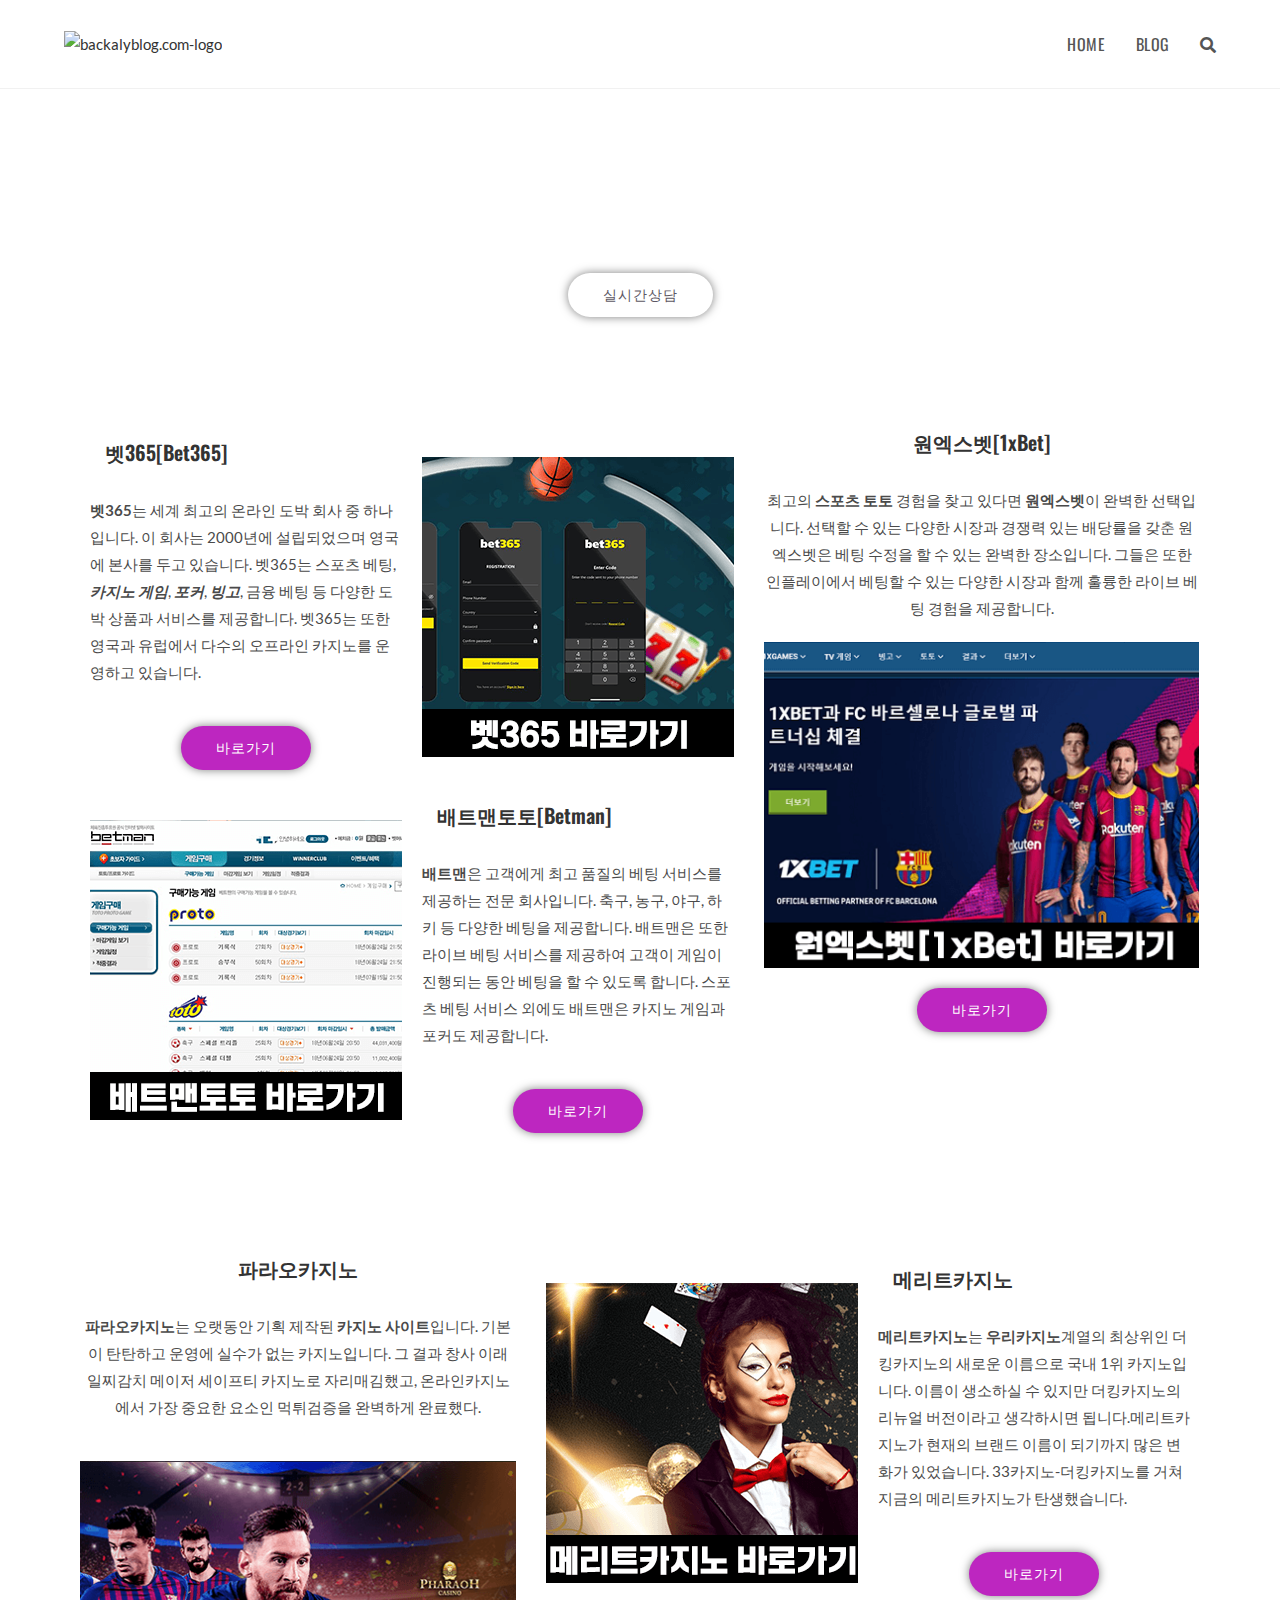
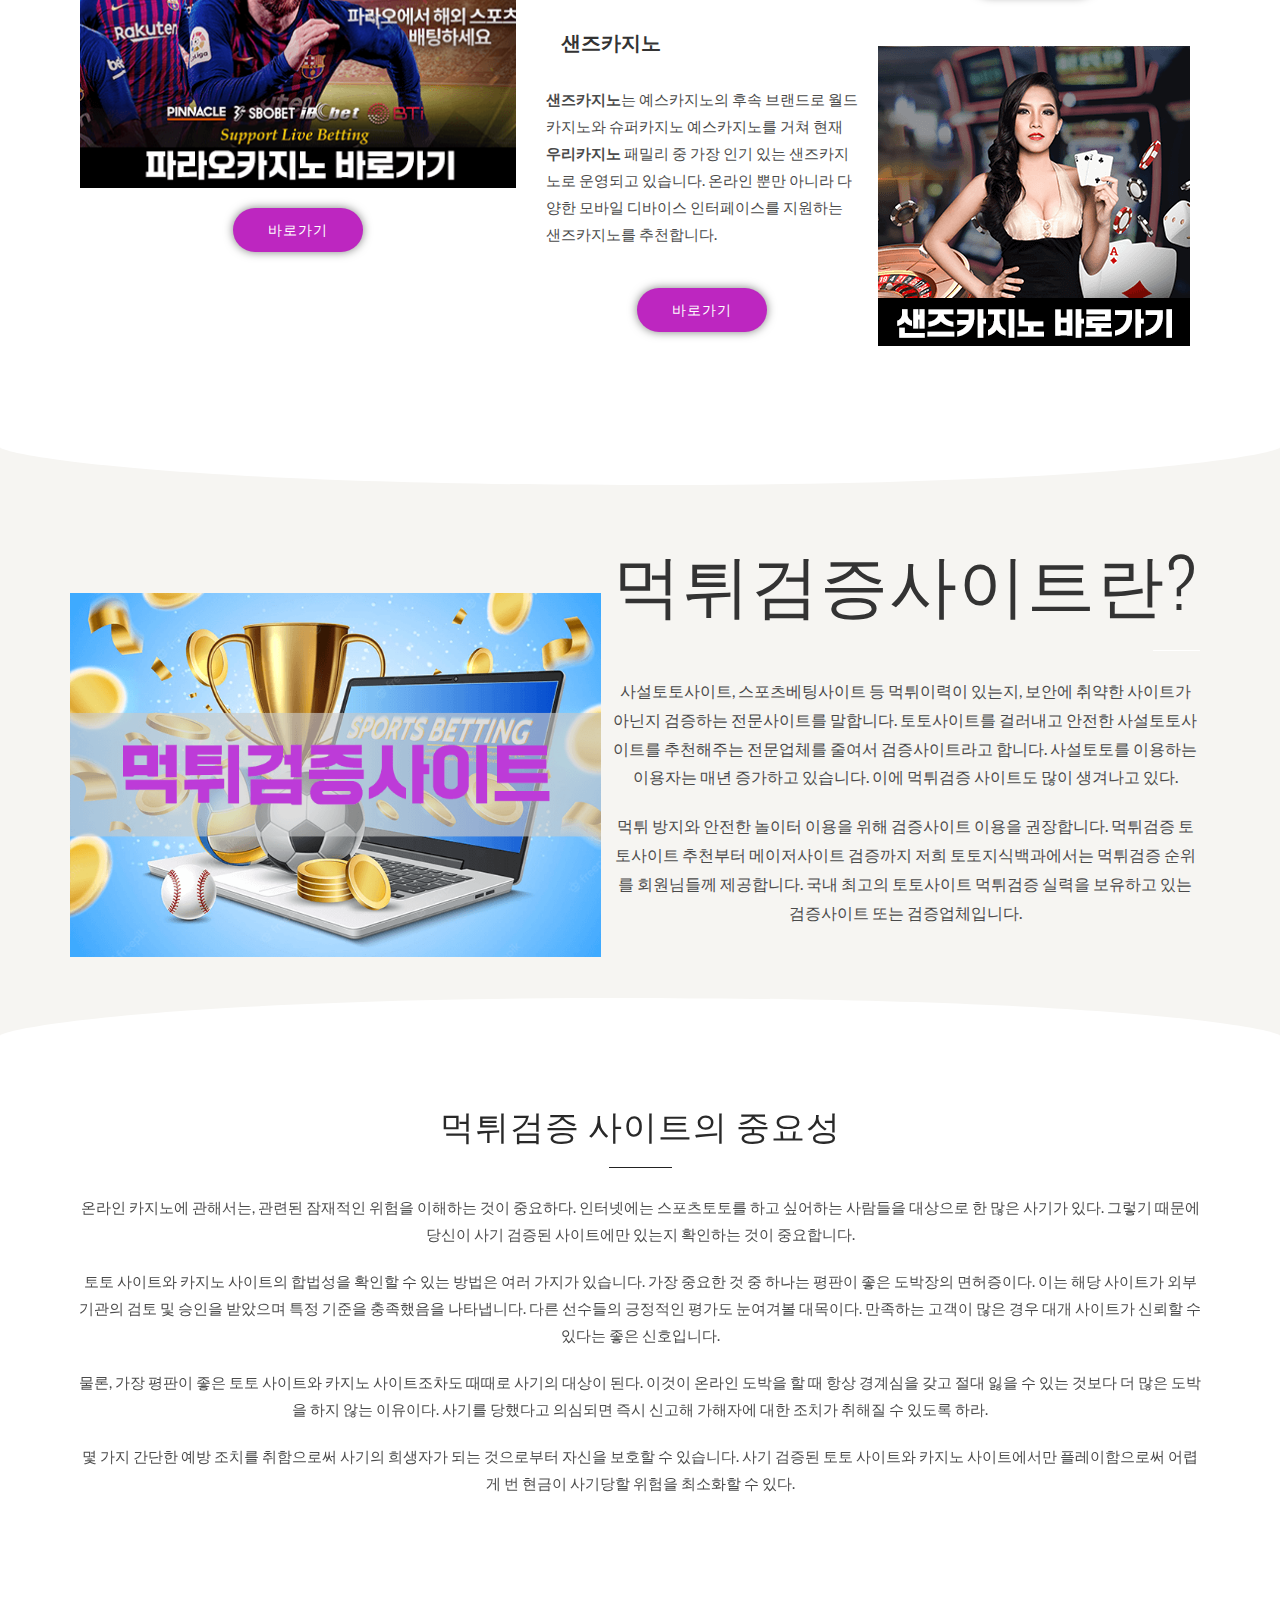
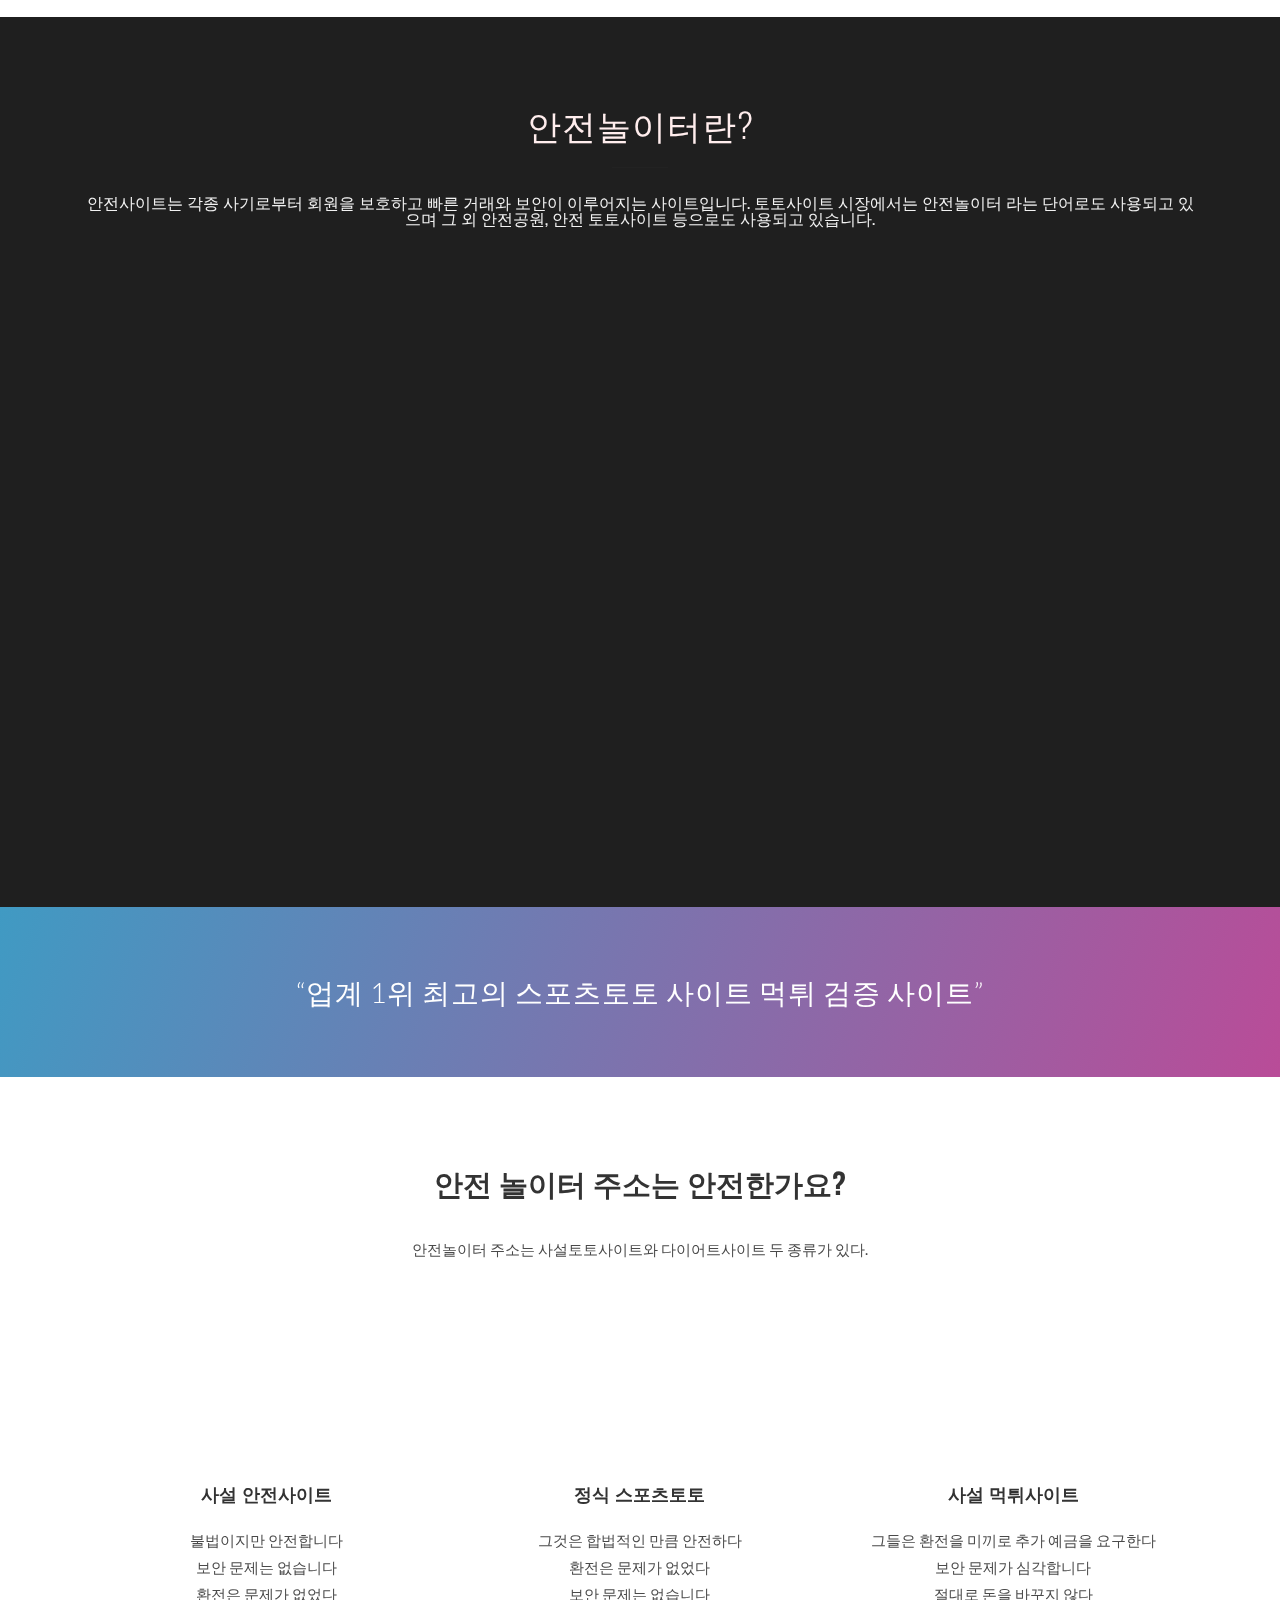
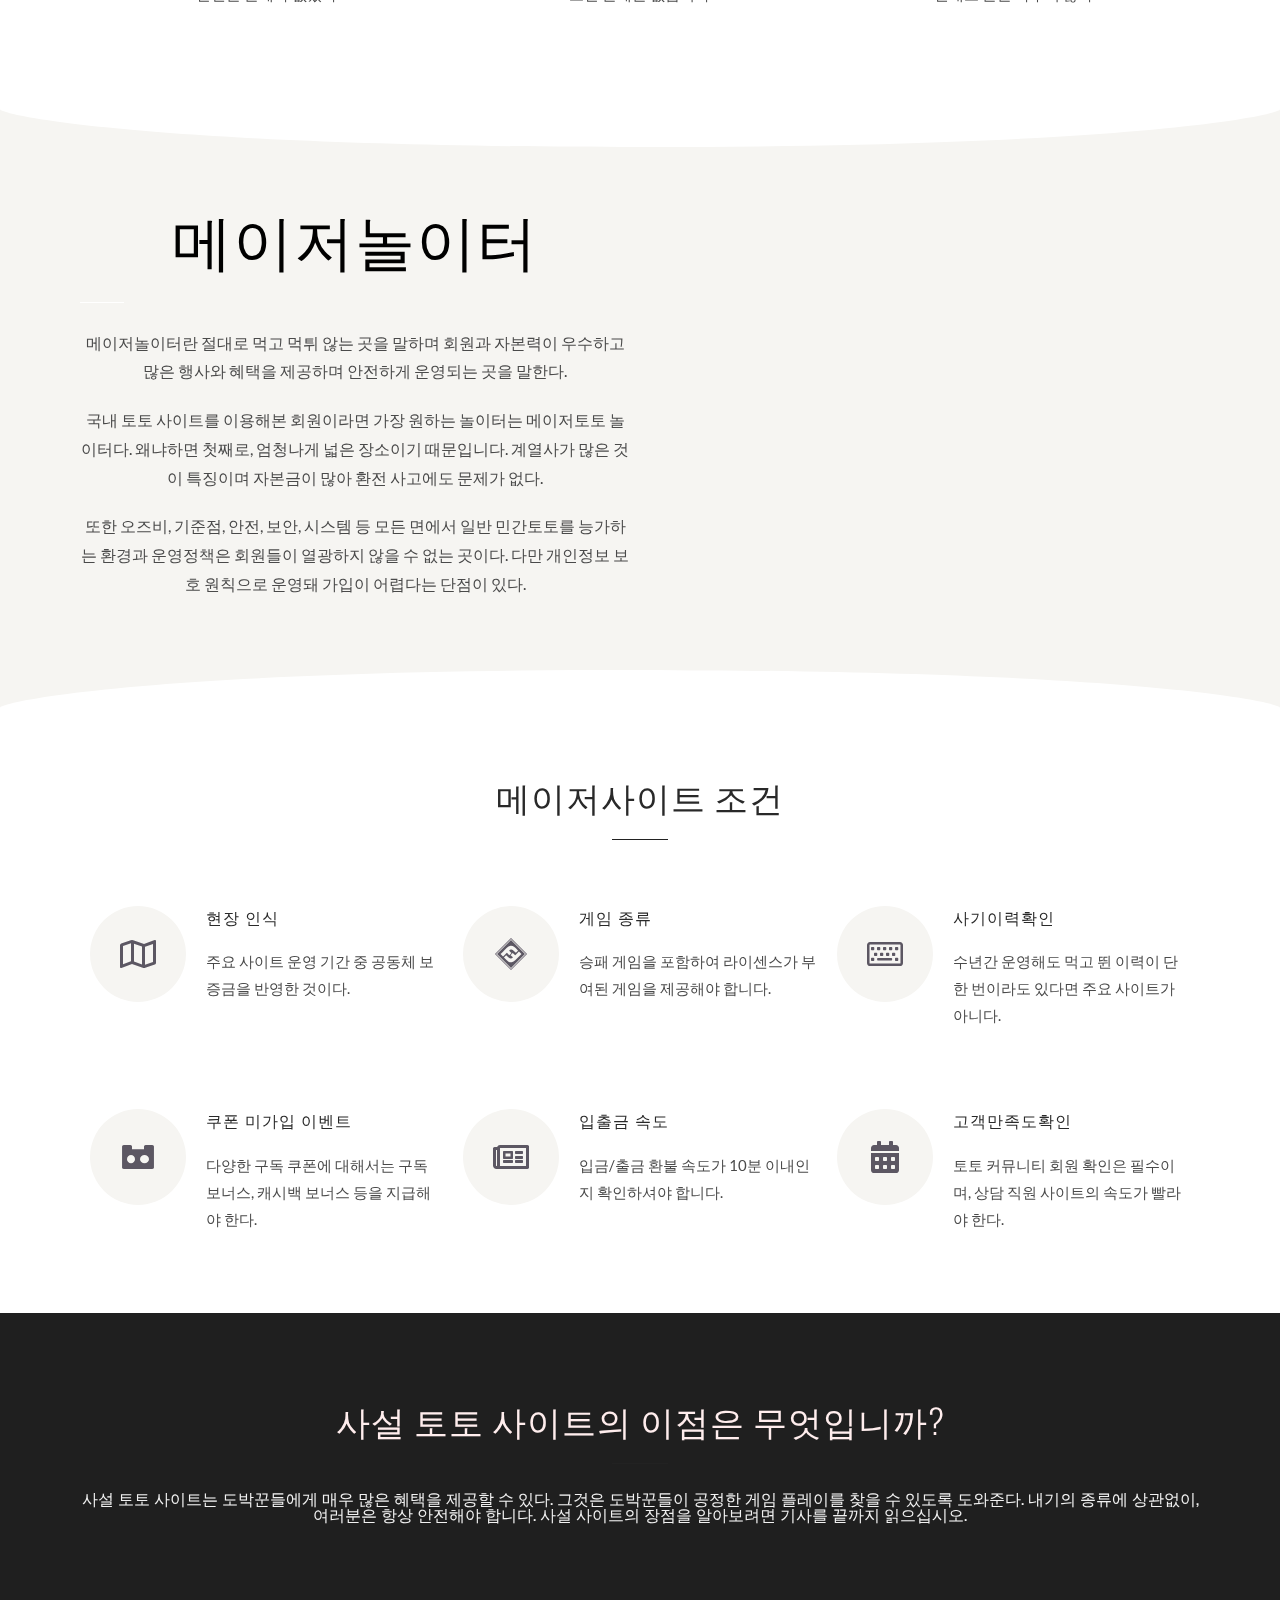
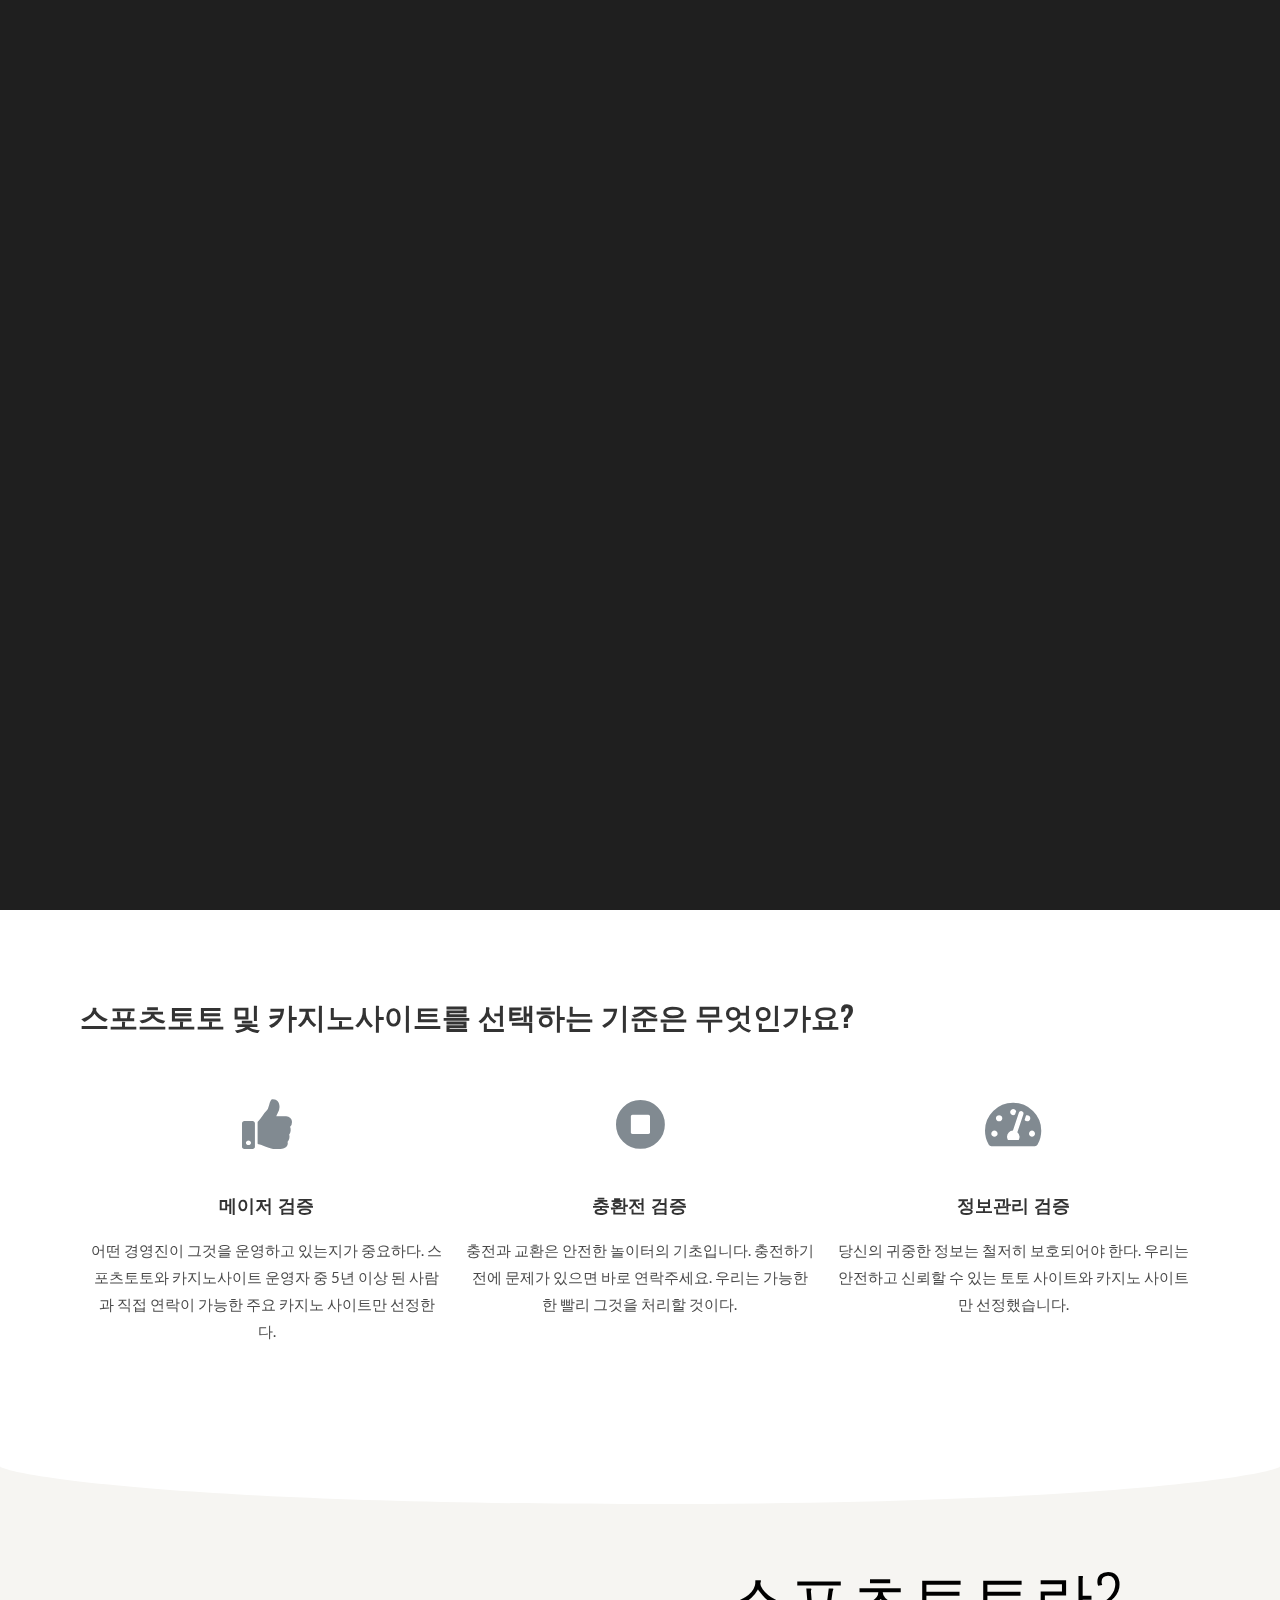
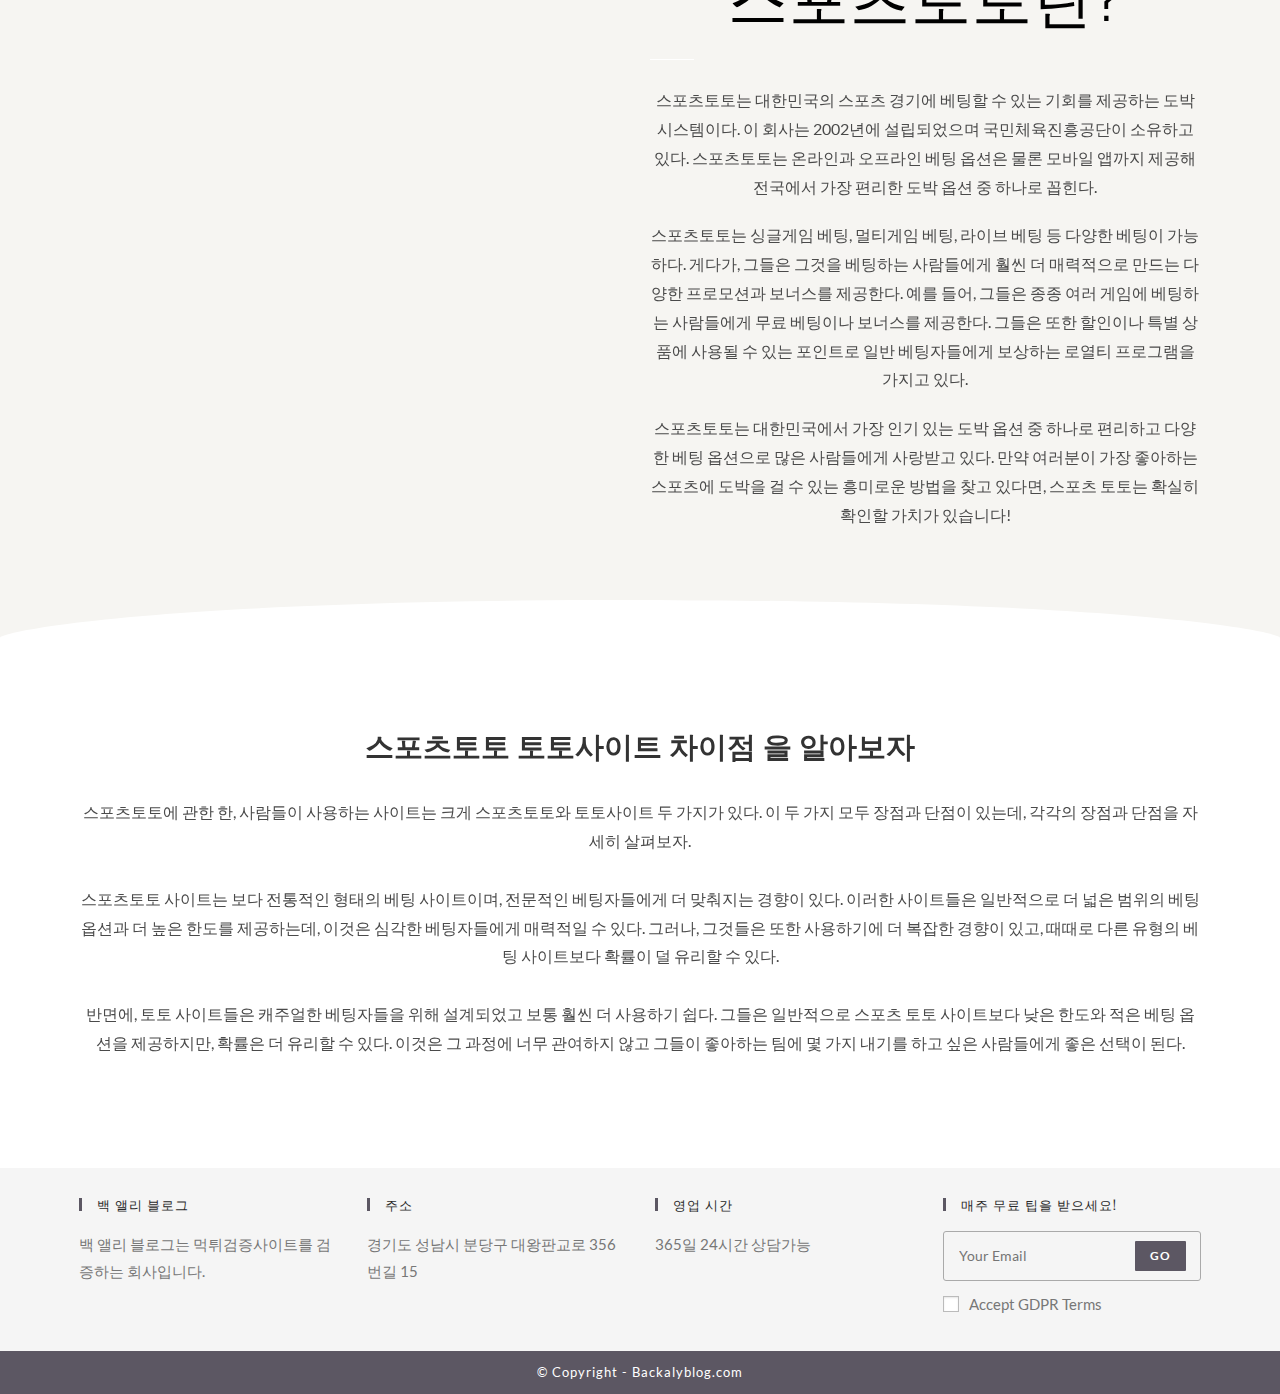
==== commit ba9941fa: "Updated simply-static-1-1672381679" ====
--- a/index.html
+++ b/index.html
@@ -35,7 +35,7 @@
 <link rel="stylesheet" id="elementor-icons-css" href="/wp-content/plugins/elementor/assets/lib/eicons/css/elementor-icons.min.css?ver=5.16.0" media="all">
 <link rel="stylesheet" id="elementor-frontend-css" href="/wp-content/plugins/elementor/assets/css/frontend-lite.min.css?ver=3.9.2" media="all">
 <link rel="stylesheet" id="elementor-post-1102-css" href="/wp-content/uploads/elementor/css/post-1102.css?ver=1671780572" media="all">
-<link rel="stylesheet" id="elementor-post-355-css" href="/wp-content/uploads/elementor/css/post-355.css?ver=1672195933" media="all">
+<link rel="stylesheet" id="elementor-post-355-css" href="/wp-content/uploads/elementor/css/post-355.css?ver=1672381637" media="all">
 <link rel="stylesheet" id="oe-widgets-style-css" href="/wp-content/plugins/ocean-extra/assets/css/widgets.css?ver=6.1.1" media="all">
 <link rel="stylesheet" id="google-fonts-1-css" href="https://fonts.googleapis.com/css?family=Roboto%3A100%2C100italic%2C200%2C200italic%2C300%2C300italic%2C400%2C400italic%2C500%2C500italic%2C600%2C600italic%2C700%2C700italic%2C800%2C800italic%2C900%2C900italic%7CRoboto+Slab%3A100%2C100italic%2C200%2C200italic%2C300%2C300italic%2C400%2C400italic%2C500%2C500italic%2C600%2C600italic%2C700%2C700italic%2C800%2C800italic%2C900%2C900italic%7COswald%3A100%2C100italic%2C200%2C200italic%2C300%2C300italic%2C400%2C400italic%2C500%2C500italic%2C600%2C600italic%2C700%2C700italic%2C800%2C800italic%2C900%2C900italic&#038;display=auto&#038;ver=6.1.1" media="all">
 <link rel="stylesheet" id="elementor-icons-shared-0-css" href="/wp-content/plugins/elementor/assets/lib/font-awesome/css/fontawesome.min.css?ver=5.15.3" media="all">
@@ -209,10 +209,9 @@
 
 	
 			<div data-elementor-type="wp-post" data-elementor-id="355" class="elementor elementor-355">
-									<section class="elementor-section elementor-top-section elementor-element elementor-element-arduvcg elementor-section-boxed elementor-section-height-default elementor-section-height-default" data-id="arduvcg" data-element_type="section" data-settings="{&quot;background_background&quot;:&quot;classic&quot;}">
-							<div class="elementor-background-overlay"></div>
-							<div class="elementor-container elementor-column-gap-default">
-					<div class="elementor-column elementor-col-100 elementor-top-column elementor-element elementor-element-mcwoycn" data-id="mcwoycn" data-element_type="column">
+									<section class="elementor-section elementor-top-section elementor-element elementor-element-68c7c51 elementor-section-boxed elementor-section-height-default elementor-section-height-default" data-id="68c7c51" data-element_type="section" data-settings="{&quot;background_background&quot;:&quot;classic&quot;}">
+						<div class="elementor-container elementor-column-gap-default">
+					<div class="elementor-column elementor-col-100 elementor-top-column elementor-element elementor-element-212b350" data-id="212b350" data-element_type="column">
 			<div class="elementor-widget-wrap elementor-element-populated">
 								<div class="elementor-element elementor-element-jmkaurx elementor-widget elementor-widget-heading" data-id="jmkaurx" data-element_type="widget" data-widget_type="heading.default">
 				<div class="elementor-widget-container">
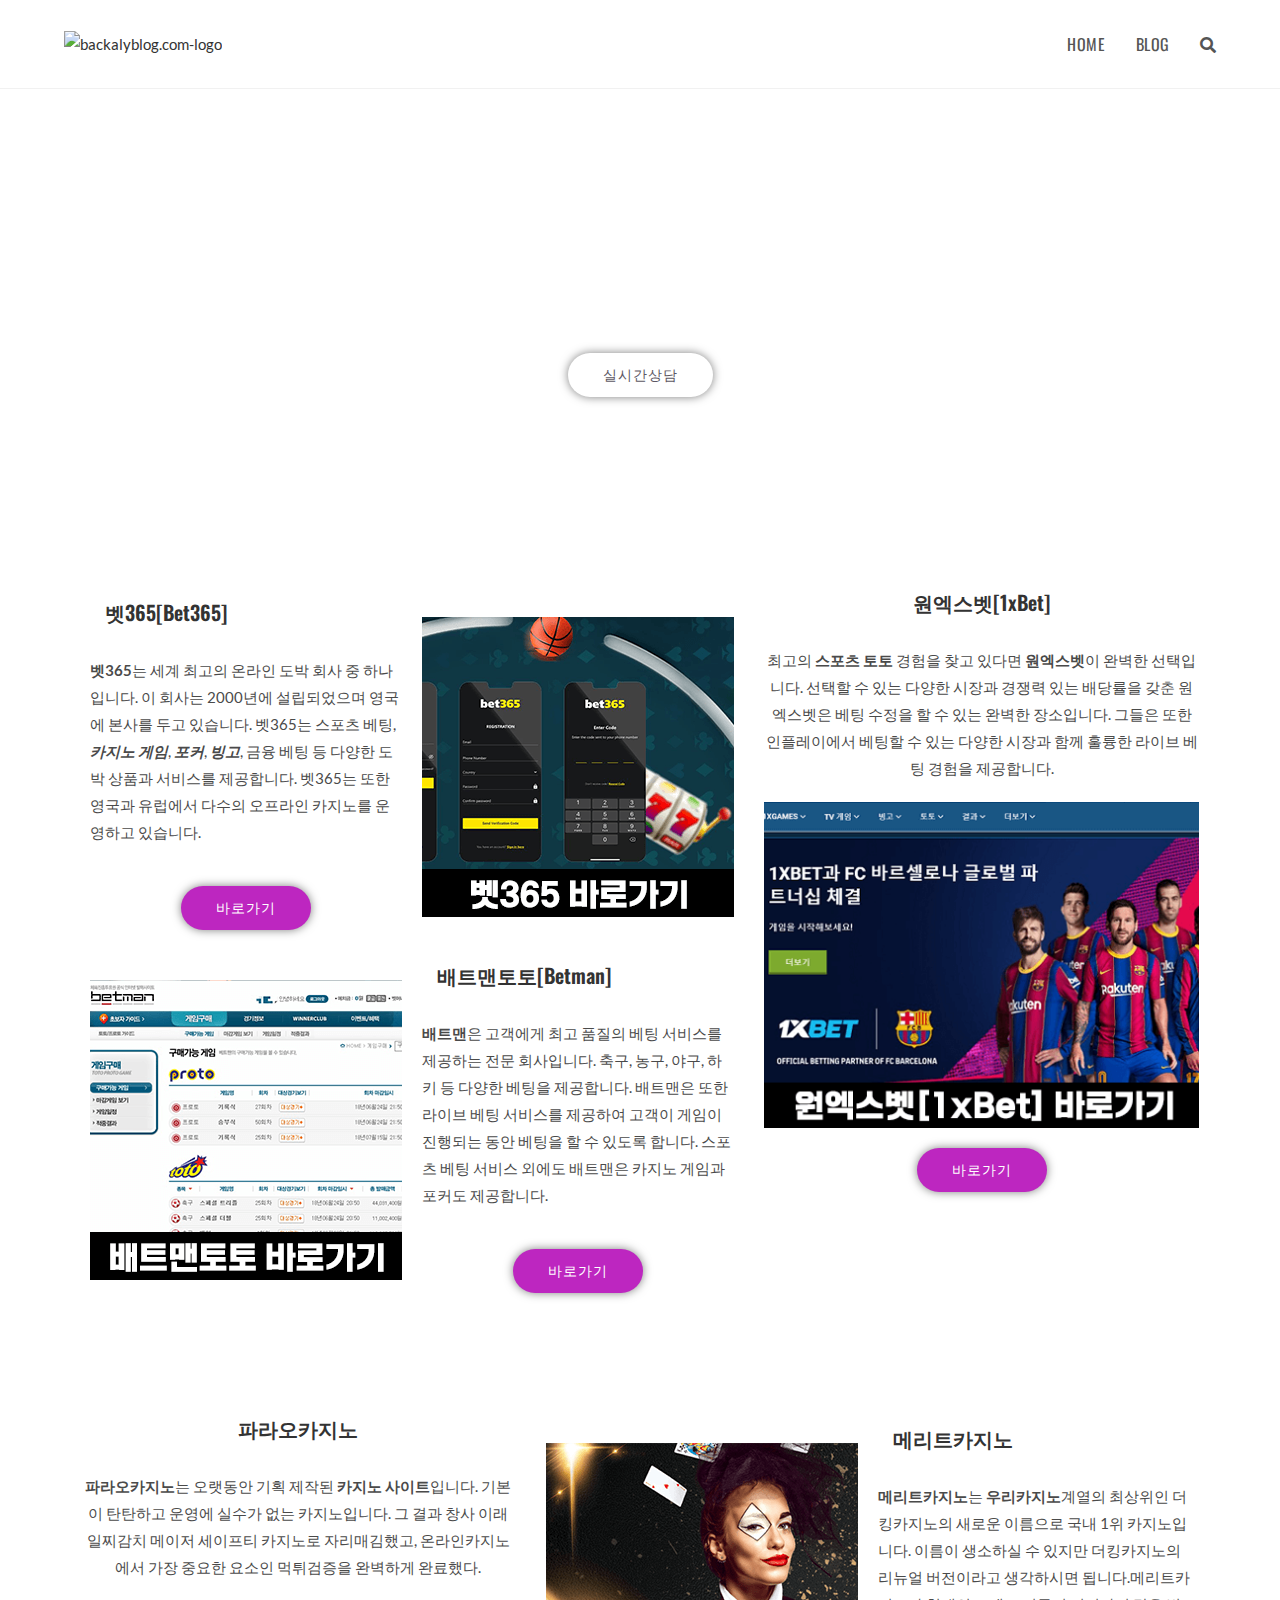
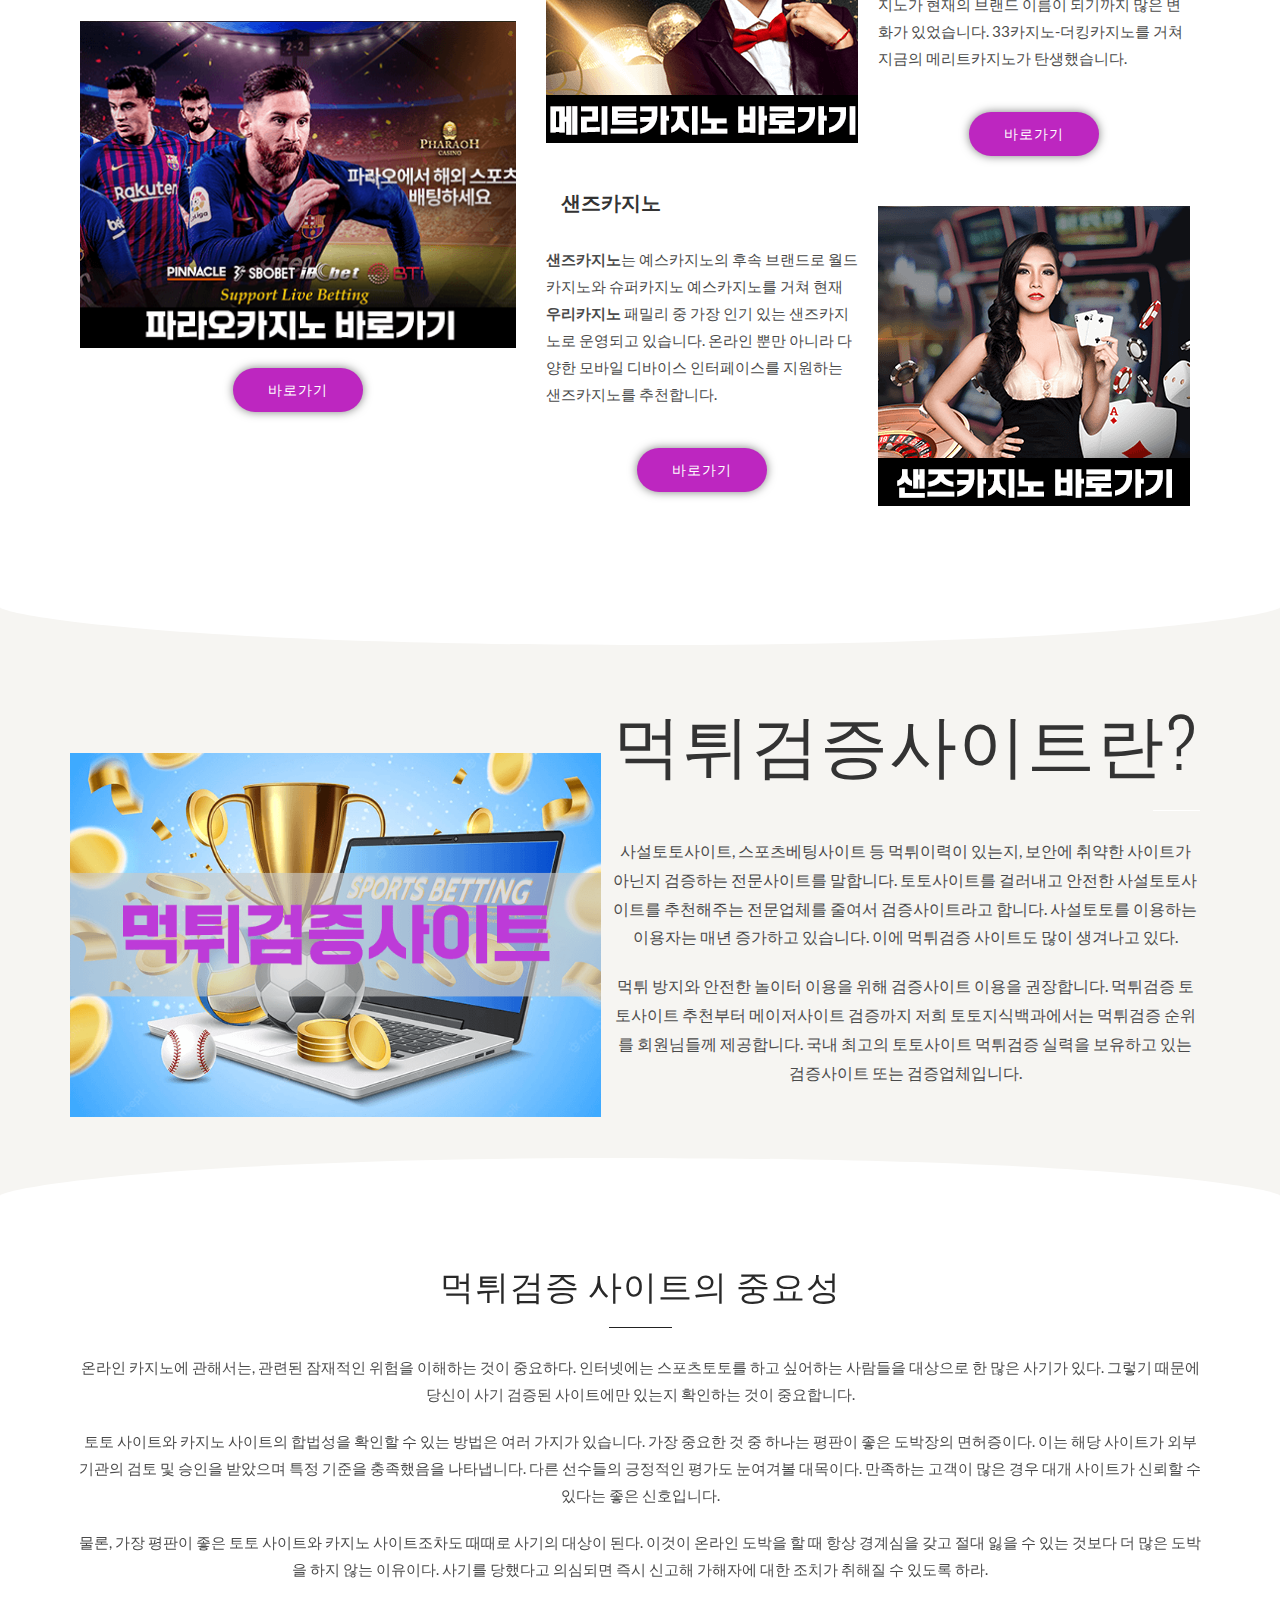
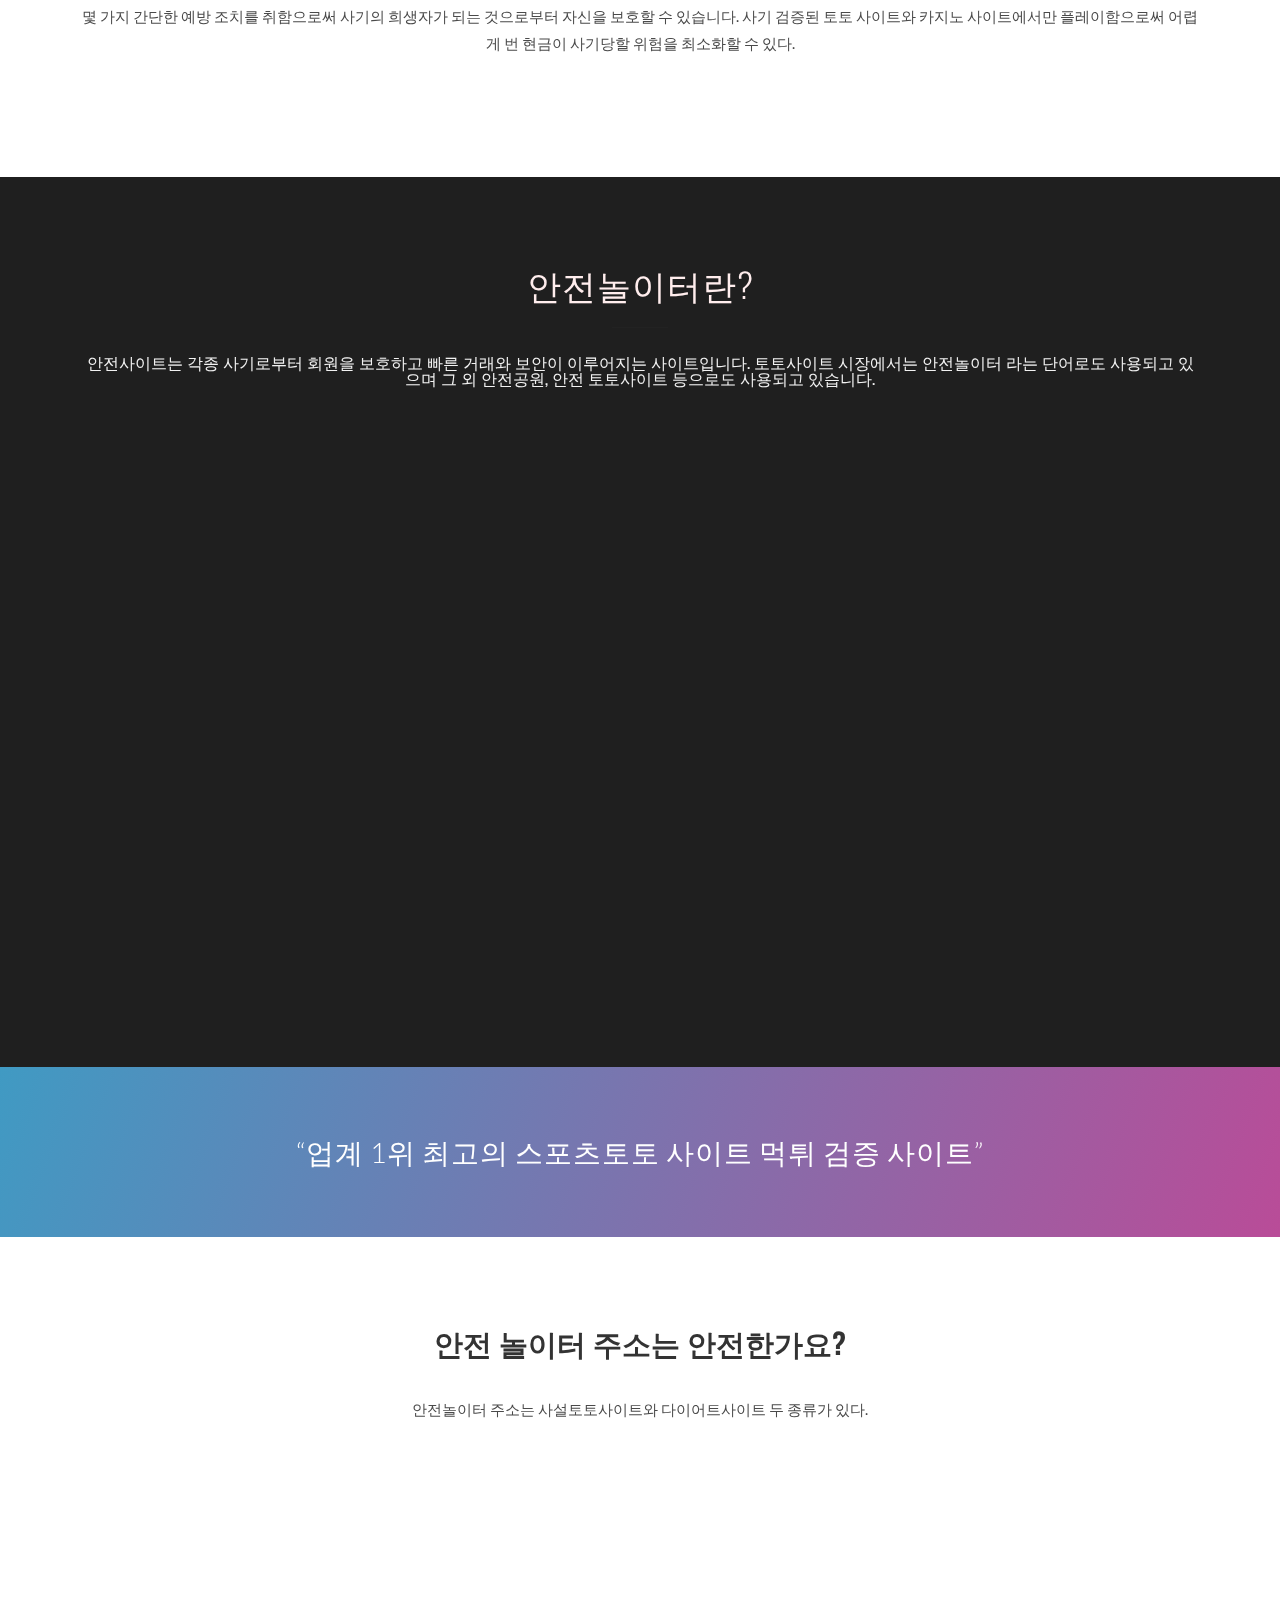
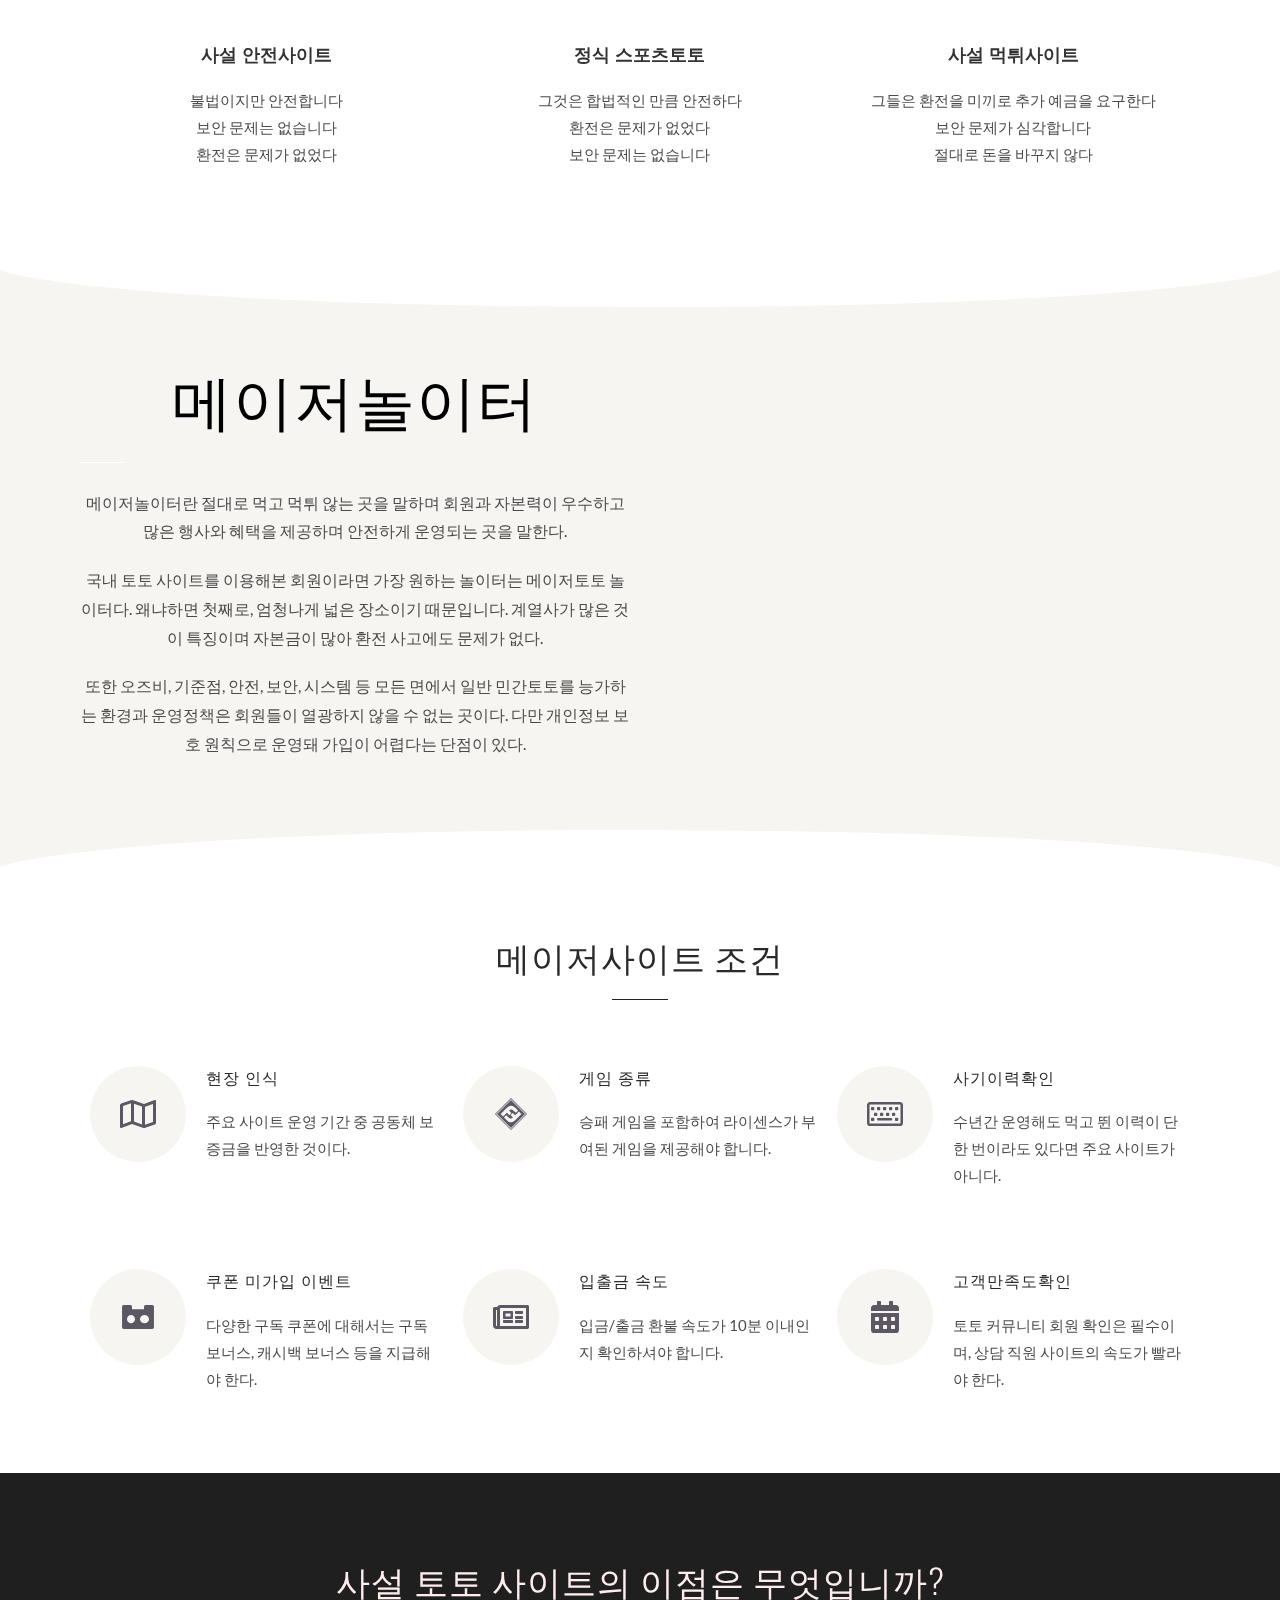
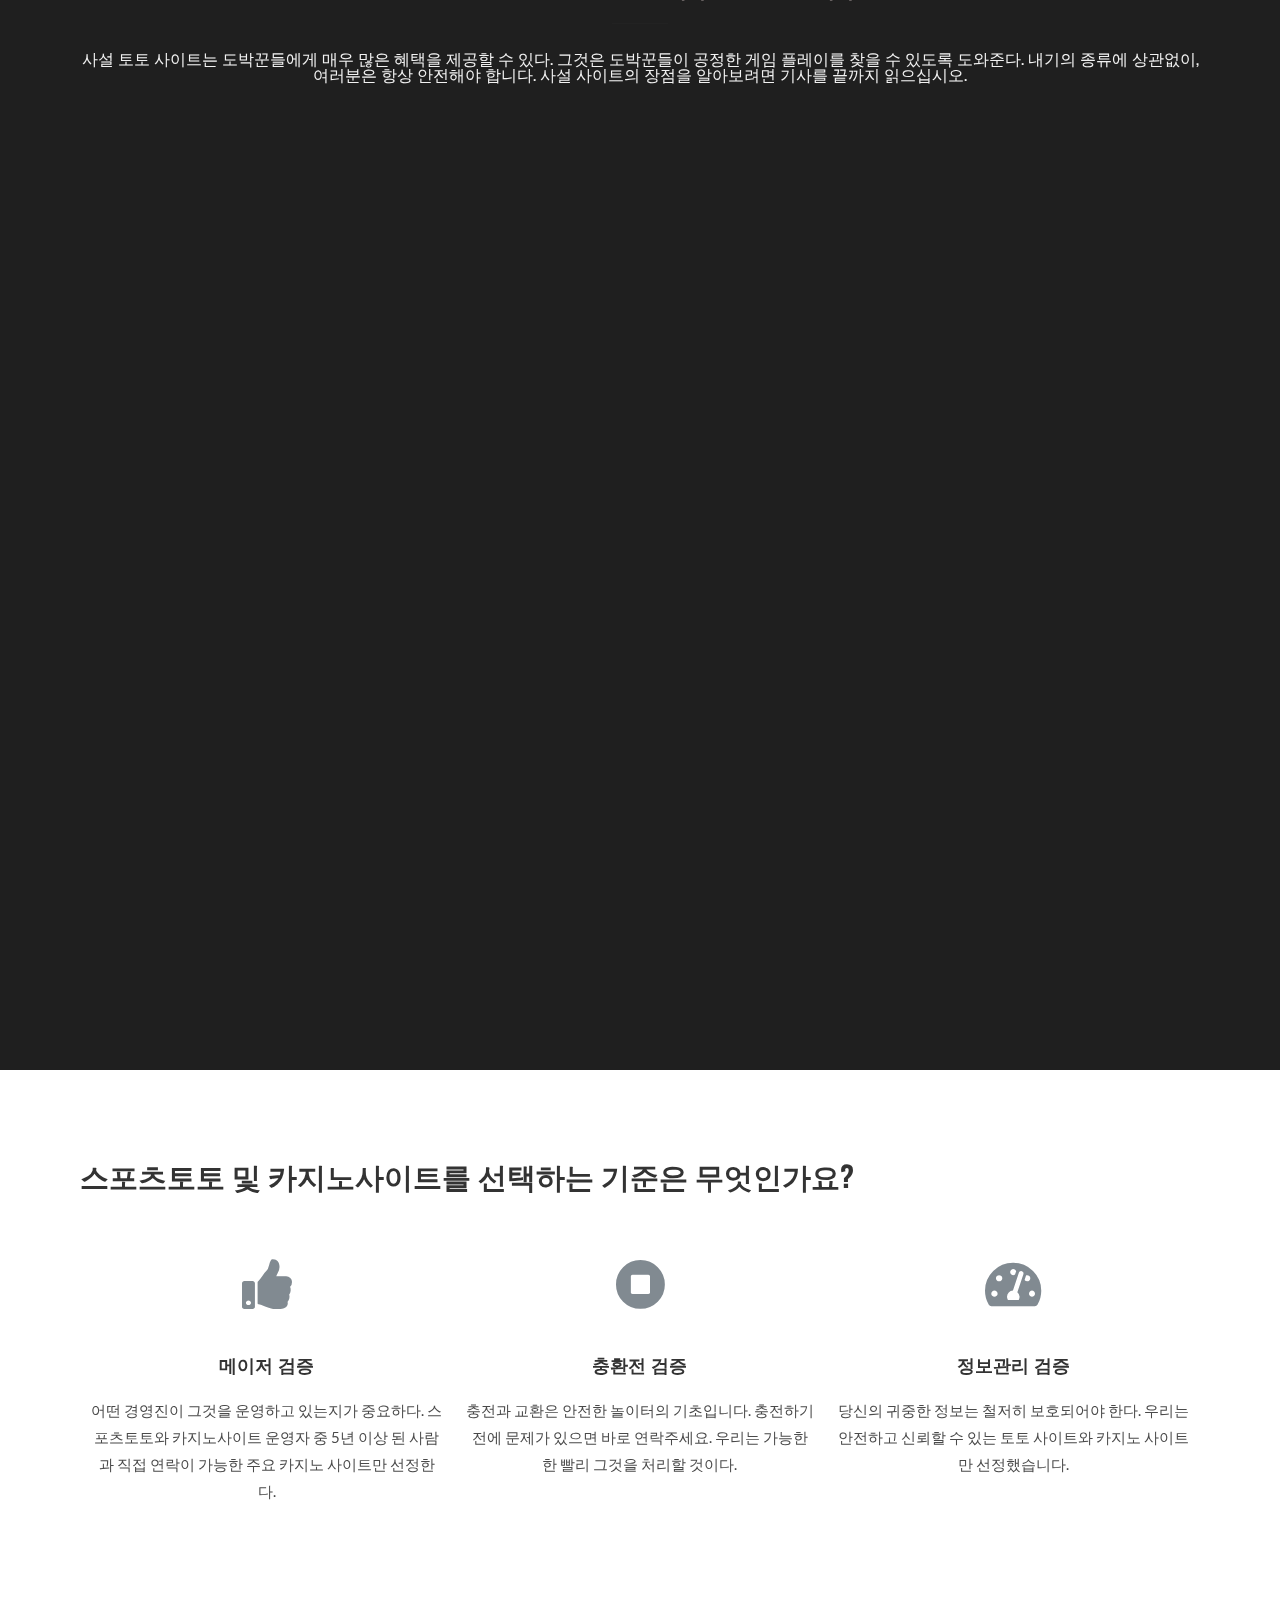
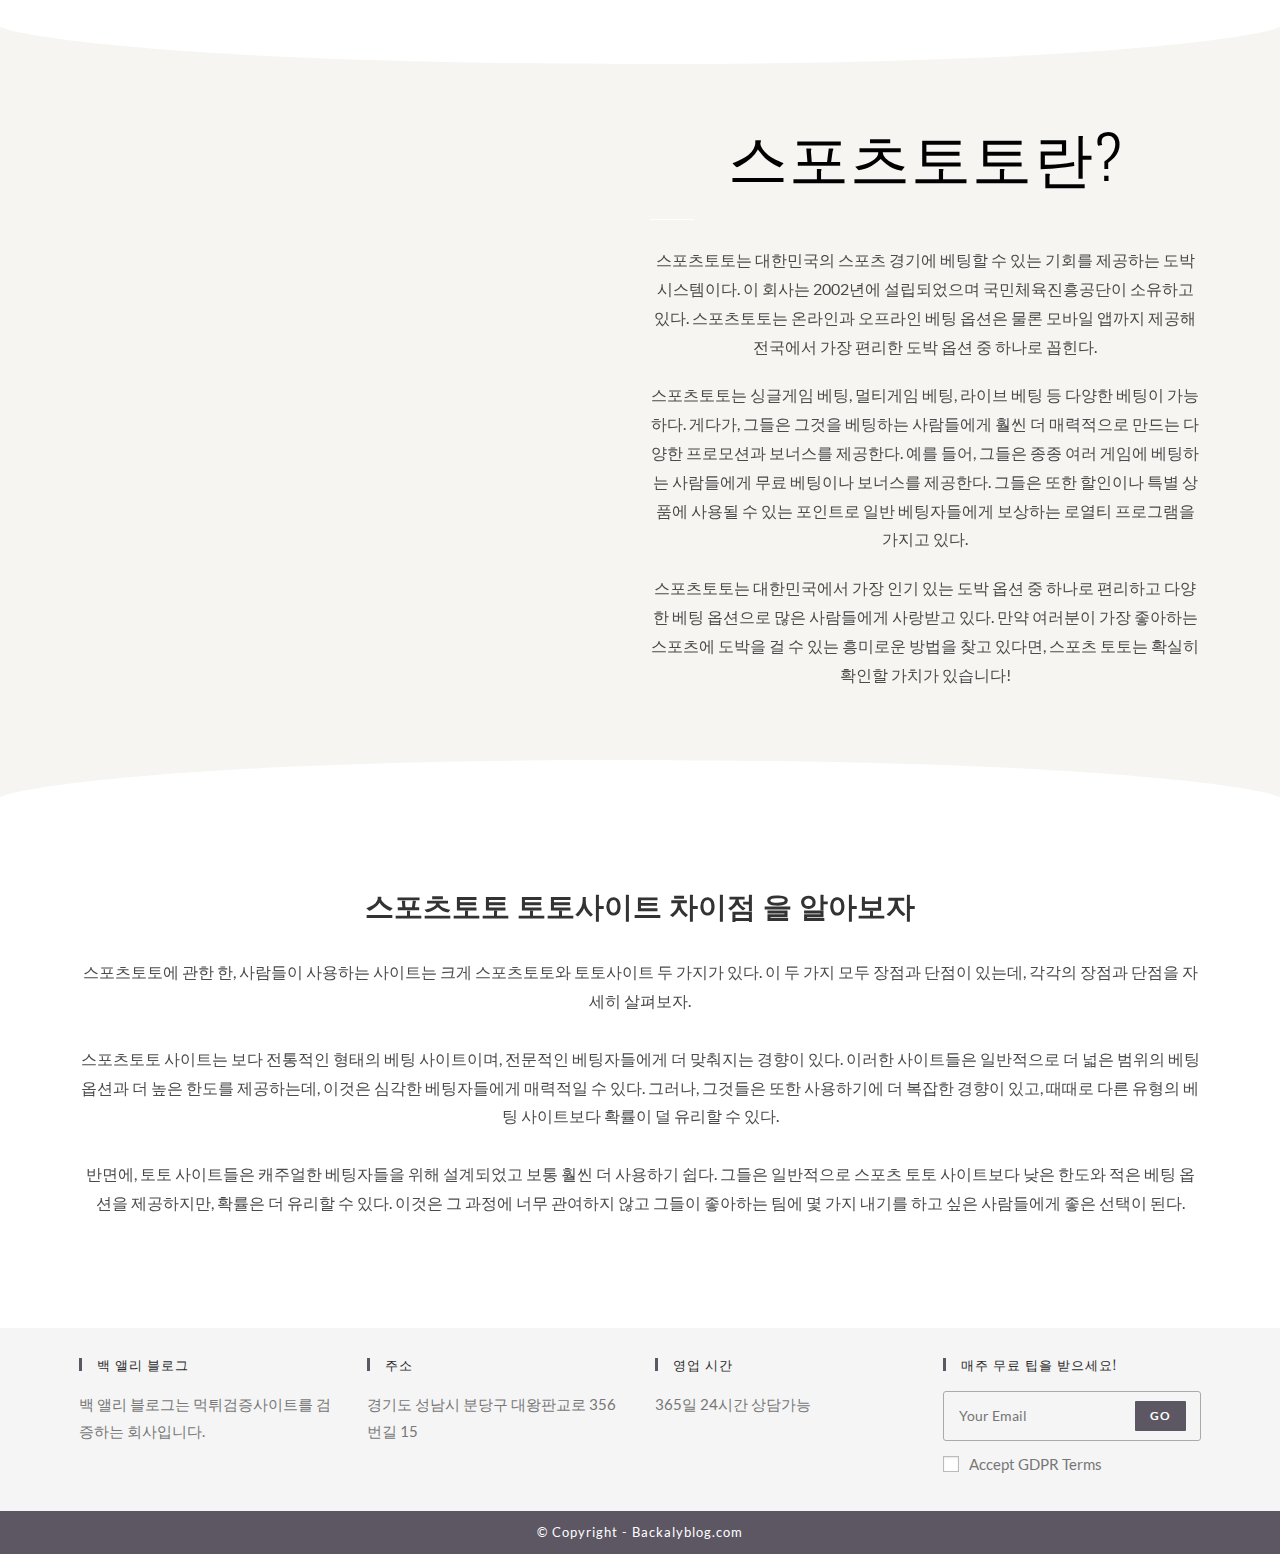
==== commit edb564a1: "Updated simply-static-1-1672385213" ====
--- a/index.html
+++ b/index.html
@@ -35,7 +35,7 @@
 <link rel="stylesheet" id="elementor-icons-css" href="/wp-content/plugins/elementor/assets/lib/eicons/css/elementor-icons.min.css?ver=5.16.0" media="all">
 <link rel="stylesheet" id="elementor-frontend-css" href="/wp-content/plugins/elementor/assets/css/frontend-lite.min.css?ver=3.9.2" media="all">
 <link rel="stylesheet" id="elementor-post-1102-css" href="/wp-content/uploads/elementor/css/post-1102.css?ver=1671780572" media="all">
-<link rel="stylesheet" id="elementor-post-355-css" href="/wp-content/uploads/elementor/css/post-355.css?ver=1672381637" media="all">
+<link rel="stylesheet" id="elementor-post-355-css" href="/wp-content/uploads/elementor/css/post-355.css?ver=1672385188" media="all">
 <link rel="stylesheet" id="oe-widgets-style-css" href="/wp-content/plugins/ocean-extra/assets/css/widgets.css?ver=6.1.1" media="all">
 <link rel="stylesheet" id="google-fonts-1-css" href="https://fonts.googleapis.com/css?family=Roboto%3A100%2C100italic%2C200%2C200italic%2C300%2C300italic%2C400%2C400italic%2C500%2C500italic%2C600%2C600italic%2C700%2C700italic%2C800%2C800italic%2C900%2C900italic%7CRoboto+Slab%3A100%2C100italic%2C200%2C200italic%2C300%2C300italic%2C400%2C400italic%2C500%2C500italic%2C600%2C600italic%2C700%2C700italic%2C800%2C800italic%2C900%2C900italic%7COswald%3A100%2C100italic%2C200%2C200italic%2C300%2C300italic%2C400%2C400italic%2C500%2C500italic%2C600%2C600italic%2C700%2C700italic%2C800%2C800italic%2C900%2C900italic&#038;display=auto&#038;ver=6.1.1" media="all">
 <link rel="stylesheet" id="elementor-icons-shared-0-css" href="/wp-content/plugins/elementor/assets/lib/font-awesome/css/fontawesome.min.css?ver=5.15.3" media="all">
@@ -209,9 +209,10 @@
 
 	
 			<div data-elementor-type="wp-post" data-elementor-id="355" class="elementor elementor-355">
-									<section class="elementor-section elementor-top-section elementor-element elementor-element-68c7c51 elementor-section-boxed elementor-section-height-default elementor-section-height-default" data-id="68c7c51" data-element_type="section" data-settings="{&quot;background_background&quot;:&quot;classic&quot;}">
-						<div class="elementor-container elementor-column-gap-default">
-					<div class="elementor-column elementor-col-100 elementor-top-column elementor-element elementor-element-212b350" data-id="212b350" data-element_type="column">
+									<section class="elementor-section elementor-top-section elementor-element elementor-element-4f0b013a elementor-section-boxed elementor-section-height-default elementor-section-height-default" data-id="4f0b013a" data-element_type="section" data-settings="{&quot;background_background&quot;:&quot;classic&quot;}">
+							<div class="elementor-background-overlay"></div>
+							<div class="elementor-container elementor-column-gap-default">
+					<div class="elementor-column elementor-col-100 elementor-top-column elementor-element elementor-element-3499140c" data-id="3499140c" data-element_type="column">
 			<div class="elementor-widget-wrap elementor-element-populated">
 								<div class="elementor-element elementor-element-jmkaurx elementor-widget elementor-widget-heading" data-id="jmkaurx" data-element_type="widget" data-widget_type="heading.default">
 				<div class="elementor-widget-container">
--- a/wp-content/uploads/elementor/css/post-355.css
+++ b/wp-content/uploads/elementor/css/post-355.css
@@ -1 +1 @@
-.elementor-355 .elementor-element.elementor-element-arduvcg:not(.elementor-motion-effects-element-type-background), .elementor-355 .elementor-element.elementor-element-arduvcg > .elementor-motion-effects-container > .elementor-motion-effects-layer{background-image:url("/wp-content/uploads/2022/12/-banner.png");background-position:center right;background-repeat:no-repeat;background-size:cover;}.elementor-355 .elementor-element.elementor-element-arduvcg > .elementor-background-overlay{background-color:#2D1515;opacity:0.3;transition:background 0.3s, border-radius 0.3s, opacity 0.3s;}.elementor-355 .elementor-element.elementor-element-arduvcg{transition:background 0.3s, border 0.3s, border-radius 0.3s, box-shadow 0.3s;padding:80px 0px 80px 0px;}.elementor-355 .elementor-element.elementor-element-jmkaurx{text-align:center;}.elementor-355 .elementor-element.elementor-element-jmkaurx .elementor-heading-title{color:#ffffff;font-family:"Oswald", Sans-serif;font-size:58px;font-weight:300;text-transform:uppercase;line-height:1.2em;letter-spacing:1px;}.elementor-355 .elementor-element.elementor-element-fezgkzy{text-align:center;color:#ffffff;font-size:22px;font-weight:300;line-height:1.5em;}.elementor-355 .elementor-element.elementor-element-fezgkzy > .elementor-widget-container{margin:0px 0px 31px 0px;}.elementor-355 .elementor-element.elementor-element-rwyawhg .elementor-button{font-size:14px;text-transform:uppercase;letter-spacing:1px;fill:#5C5763;color:#5C5763;background-color:#ffffff;border-radius:30px 30px 30px 30px;box-shadow:0px 0px 10px 0px rgba(0,0,0,0.5);padding:15px 35px 15px 35px;}.elementor-355 .elementor-element.elementor-element-rwyawhg .elementor-button:hover, .elementor-355 .elementor-element.elementor-element-rwyawhg .elementor-button:focus{color:#ffffff;background-color:#5C5763;}.elementor-355 .elementor-element.elementor-element-rwyawhg .elementor-button:hover svg, .elementor-355 .elementor-element.elementor-element-rwyawhg .elementor-button:focus svg{fill:#ffffff;}.elementor-355 .elementor-element.elementor-element-67c2719{transition:background 0.3s, border 0.3s, border-radius 0.3s, box-shadow 0.3s;padding:80px 0px 40px 0px;}.elementor-355 .elementor-element.elementor-element-67c2719 > .elementor-background-overlay{transition:background 0.3s, border-radius 0.3s, opacity 0.3s;}.elementor-355 .elementor-element.elementor-element-831e4eb .elementor-heading-title{font-family:"Oswald", Sans-serif;}.elementor-355 .elementor-element.elementor-element-831e4eb > .elementor-widget-container{padding:15px 15px 15px 15px;}.elementor-355 .elementor-element.elementor-element-9d4ec00 .elementor-button{font-size:14px;text-transform:uppercase;letter-spacing:1px;fill:#FFFFFF;color:#FFFFFF;background-color:#BD26C0;border-radius:30px 30px 30px 30px;box-shadow:0px 0px 10px 0px rgba(0,0,0,0.5);padding:15px 35px 15px 35px;}.elementor-355 .elementor-element.elementor-element-9d4ec00 .elementor-button:hover, .elementor-355 .elementor-element.elementor-element-9d4ec00 .elementor-button:focus{color:#ffffff;background-color:#5C5763;}.elementor-355 .elementor-element.elementor-element-9d4ec00 .elementor-button:hover svg, .elementor-355 .elementor-element.elementor-element-9d4ec00 .elementor-button:focus svg{fill:#ffffff;}.elementor-355 .elementor-element.elementor-element-9eba8cc > .elementor-element-populated{transition:background 0.3s, border 0.3s, border-radius 0.3s, box-shadow 0.3s;}.elementor-355 .elementor-element.elementor-element-9eba8cc > .elementor-element-populated > .elementor-background-overlay{transition:background 0.3s, border-radius 0.3s, opacity 0.3s;}.elementor-355 .elementor-element.elementor-element-e0ca525{text-align:center;}.elementor-355 .elementor-element.elementor-element-e0ca525 img{height:300px;object-fit:cover;opacity:1;}.elementor-355 .elementor-element.elementor-element-e0ca525 > .elementor-widget-container{margin:0px 0px 0px 0px;padding:30px 0px 0px 0px;}.elementor-355 .elementor-element.elementor-element-5238f31 > .elementor-element-populated{transition:background 0.3s, border 0.3s, border-radius 0.3s, box-shadow 0.3s;}.elementor-355 .elementor-element.elementor-element-5238f31 > .elementor-element-populated > .elementor-background-overlay{transition:background 0.3s, border-radius 0.3s, opacity 0.3s;}.elementor-355 .elementor-element.elementor-element-23f808a{text-align:center;}.elementor-355 .elementor-element.elementor-element-23f808a img{height:300px;object-fit:cover;opacity:1;}.elementor-355 .elementor-element.elementor-element-23f808a > .elementor-widget-container{margin:0px 0px 0px 0px;padding:30px 0px 0px 0px;}.elementor-355 .elementor-element.elementor-element-f1d3e54 > .elementor-widget-container{padding:15px 15px 15px 15px;}.elementor-355 .elementor-element.elementor-element-bcb720a .elementor-button{font-size:14px;text-transform:uppercase;letter-spacing:1px;fill:#FFFFFF;color:#FFFFFF;background-color:#BD26C0;border-radius:30px 30px 30px 30px;box-shadow:0px 0px 10px 0px rgba(0,0,0,0.5);padding:15px 35px 15px 35px;}.elementor-355 .elementor-element.elementor-element-bcb720a .elementor-button:hover, .elementor-355 .elementor-element.elementor-element-bcb720a .elementor-button:focus{color:#ffffff;background-color:#5C5763;}.elementor-355 .elementor-element.elementor-element-bcb720a .elementor-button:hover svg, .elementor-355 .elementor-element.elementor-element-bcb720a .elementor-button:focus svg{fill:#ffffff;}.elementor-355 .elementor-element.elementor-element-67c8bee{text-align:center;}.elementor-355 .elementor-element.elementor-element-67c8bee > .elementor-widget-container{padding:15px 15px 15px 15px;}.elementor-355 .elementor-element.elementor-element-15289f3{text-align:center;}.elementor-355 .elementor-element.elementor-element-c484a5b .elementor-button{font-size:14px;text-transform:uppercase;letter-spacing:1px;fill:#FFFFFF;color:#FFFFFF;background-color:#BD26C0;border-radius:30px 30px 30px 30px;box-shadow:0px 0px 10px 0px rgba(0,0,0,0.5);padding:15px 35px 15px 35px;}.elementor-355 .elementor-element.elementor-element-c484a5b .elementor-button:hover, .elementor-355 .elementor-element.elementor-element-c484a5b .elementor-button:focus{color:#ffffff;background-color:#5C5763;}.elementor-355 .elementor-element.elementor-element-c484a5b .elementor-button:hover svg, .elementor-355 .elementor-element.elementor-element-c484a5b .elementor-button:focus svg{fill:#ffffff;}.elementor-355 .elementor-element.elementor-element-a1fd5b0{transition:background 0.3s, border 0.3s, border-radius 0.3s, box-shadow 0.3s;padding:40px 0px 80px 0px;}.elementor-355 .elementor-element.elementor-element-a1fd5b0 > .elementor-background-overlay{transition:background 0.3s, border-radius 0.3s, opacity 0.3s;}.elementor-355 .elementor-element.elementor-element-4ac5a26{text-align:center;}.elementor-355 .elementor-element.elementor-element-4ac5a26 > .elementor-widget-container{padding:15px 15px 15px 15px;}.elementor-355 .elementor-element.elementor-element-d2d63bc{text-align:center;}.elementor-355 .elementor-element.elementor-element-cb0ef4f .elementor-button{font-size:14px;text-transform:uppercase;letter-spacing:1px;fill:#FFFFFF;color:#FFFFFF;background-color:#BD26C0;border-radius:30px 30px 30px 30px;box-shadow:0px 0px 10px 0px rgba(0,0,0,0.5);padding:15px 35px 15px 35px;}.elementor-355 .elementor-element.elementor-element-cb0ef4f .elementor-button:hover, .elementor-355 .elementor-element.elementor-element-cb0ef4f .elementor-button:focus{color:#ffffff;background-color:#5C5763;}.elementor-355 .elementor-element.elementor-element-cb0ef4f .elementor-button:hover svg, .elementor-355 .elementor-element.elementor-element-cb0ef4f .elementor-button:focus svg{fill:#ffffff;}.elementor-355 .elementor-element.elementor-element-6abb1c7 > .elementor-element-populated{transition:background 0.3s, border 0.3s, border-radius 0.3s, box-shadow 0.3s;}.elementor-355 .elementor-element.elementor-element-6abb1c7 > .elementor-element-populated > .elementor-background-overlay{transition:background 0.3s, border-radius 0.3s, opacity 0.3s;}.elementor-355 .elementor-element.elementor-element-6ddf3b5{text-align:center;}.elementor-355 .elementor-element.elementor-element-6ddf3b5 img{height:300px;object-fit:cover;opacity:1;}.elementor-355 .elementor-element.elementor-element-6ddf3b5 > .elementor-widget-container{margin:0px 0px 0px 0px;padding:30px 0px 0px 0px;}.elementor-355 .elementor-element.elementor-element-faf3862 .elementor-heading-title{font-family:"Oswald", Sans-serif;}.elementor-355 .elementor-element.elementor-element-faf3862 > .elementor-widget-container{padding:15px 15px 15px 15px;}.elementor-355 .elementor-element.elementor-element-7763df9 .elementor-button{font-size:14px;text-transform:uppercase;letter-spacing:1px;fill:#FFFFFF;color:#FFFFFF;background-color:#BD26C0;border-radius:30px 30px 30px 30px;box-shadow:0px 0px 10px 0px rgba(0,0,0,0.5);padding:15px 35px 15px 35px;}.elementor-355 .elementor-element.elementor-element-7763df9 .elementor-button:hover, .elementor-355 .elementor-element.elementor-element-7763df9 .elementor-button:focus{color:#ffffff;background-color:#5C5763;}.elementor-355 .elementor-element.elementor-element-7763df9 .elementor-button:hover svg, .elementor-355 .elementor-element.elementor-element-7763df9 .elementor-button:focus svg{fill:#ffffff;}.elementor-355 .elementor-element.elementor-element-8cfec16 > .elementor-widget-container{padding:15px 15px 15px 15px;}.elementor-355 .elementor-element.elementor-element-39b0f33 .elementor-button{font-size:14px;text-transform:uppercase;letter-spacing:1px;fill:#FFFFFF;color:#FFFFFF;background-color:#BD26C0;border-radius:30px 30px 30px 30px;box-shadow:0px 0px 10px 0px rgba(0,0,0,0.5);padding:15px 35px 15px 35px;}.elementor-355 .elementor-element.elementor-element-39b0f33 .elementor-button:hover, .elementor-355 .elementor-element.elementor-element-39b0f33 .elementor-button:focus{color:#ffffff;background-color:#5C5763;}.elementor-355 .elementor-element.elementor-element-39b0f33 .elementor-button:hover svg, .elementor-355 .elementor-element.elementor-element-39b0f33 .elementor-button:focus svg{fill:#ffffff;}.elementor-355 .elementor-element.elementor-element-06cba39 > .elementor-element-populated{transition:background 0.3s, border 0.3s, border-radius 0.3s, box-shadow 0.3s;}.elementor-355 .elementor-element.elementor-element-06cba39 > .elementor-element-populated > .elementor-background-overlay{transition:background 0.3s, border-radius 0.3s, opacity 0.3s;}.elementor-355 .elementor-element.elementor-element-28642f1{text-align:center;}.elementor-355 .elementor-element.elementor-element-28642f1 img{height:300px;object-fit:cover;opacity:1;}.elementor-355 .elementor-element.elementor-element-28642f1 > .elementor-widget-container{margin:0px 0px 0px 0px;padding:30px 0px 0px 0px;}.elementor-355 .elementor-element.elementor-element-rejxuiu > .elementor-background-overlay{background-color:#e1dfd5;opacity:0.3;transition:background 0.3s, border-radius 0.3s, opacity 0.3s;}.elementor-355 .elementor-element.elementor-element-rejxuiu{transition:background 0.3s, border 0.3s, border-radius 0.3s, box-shadow 0.3s;padding:80px 0px 80px 0px;}.elementor-355 .elementor-element.elementor-element-rejxuiu > .elementor-shape-top svg{width:calc(100% + 1.3px);height:40px;}.elementor-355 .elementor-element.elementor-element-rejxuiu > .elementor-shape-bottom svg{width:calc(100% + 1.3px);height:40px;}.elementor-bc-flex-widget .elementor-355 .elementor-element.elementor-element-qevarhe.elementor-column .elementor-widget-wrap{align-items:flex-end;}.elementor-355 .elementor-element.elementor-element-qevarhe.elementor-column.elementor-element[data-element_type="column"] > .elementor-widget-wrap.elementor-element-populated{align-content:flex-end;align-items:flex-end;}.elementor-355 .elementor-element.elementor-element-c6c0e4b img{max-width:100%;}.elementor-355 .elementor-element.elementor-element-c6c0e4b > .elementor-widget-container{margin:-10px -10px -10px -10px;padding:0px 0px 0px 0px;}.elementor-355 .elementor-element.elementor-element-anvgfex{text-align:center;}.elementor-355 .elementor-element.elementor-element-anvgfex .elementor-heading-title{font-size:68px;font-weight:300;line-height:1.3em;letter-spacing:1px;}.elementor-355 .elementor-element.elementor-element-jhvrfuj{--divider-border-style:solid;--divider-color:#ffffff;--divider-border-width:1px;}.elementor-355 .elementor-element.elementor-element-jhvrfuj .elementor-divider-separator{width:8%;margin:0 auto;margin-right:0;}.elementor-355 .elementor-element.elementor-element-jhvrfuj .elementor-divider{text-align:right;padding-top:6px;padding-bottom:6px;}.elementor-355 .elementor-element.elementor-element-seasuum{text-align:center;font-size:16px;line-height:1.8em;}.elementor-355 .elementor-element.elementor-element-mmdcqna{transition:background 0.3s, border 0.3s, border-radius 0.3s, box-shadow 0.3s;padding:60px 0px 60px 0px;}.elementor-355 .elementor-element.elementor-element-mmdcqna > .elementor-background-overlay{transition:background 0.3s, border-radius 0.3s, opacity 0.3s;}.elementor-355 .elementor-element.elementor-element-ecogpvs{text-align:center;}.elementor-355 .elementor-element.elementor-element-ecogpvs .elementor-heading-title{color:#292929;font-size:34px;font-weight:300;letter-spacing:1px;}.elementor-355 .elementor-element.elementor-element-rvyplie{--divider-border-style:solid;--divider-color:#222222;--divider-border-width:1px;}.elementor-355 .elementor-element.elementor-element-rvyplie .elementor-divider-separator{width:5%;margin:0 auto;margin-center:0;}.elementor-355 .elementor-element.elementor-element-rvyplie .elementor-divider{text-align:center;padding-top:6px;padding-bottom:6px;}.elementor-355 .elementor-element.elementor-element-5f56d5f > .elementor-container{max-width:1126px;}.elementor-bc-flex-widget .elementor-355 .elementor-element.elementor-element-633f8d8.elementor-column .elementor-widget-wrap{align-items:flex-end;}.elementor-355 .elementor-element.elementor-element-633f8d8.elementor-column.elementor-element[data-element_type="column"] > .elementor-widget-wrap.elementor-element-populated{align-content:flex-end;align-items:flex-end;}.elementor-355 .elementor-element.elementor-element-633f8d8 > .elementor-element-populated{padding:0px 0px 30px 0px;}.elementor-355 .elementor-element.elementor-element-f7819ec{text-align:center;}.elementor-355 .elementor-element.elementor-element-wauyzkr > .elementor-background-overlay{background-color:#000000;opacity:0.88;transition:background 0.3s, border-radius 0.3s, opacity 0.3s;}.elementor-355 .elementor-element.elementor-element-wauyzkr{transition:background 0.3s, border 0.3s, border-radius 0.3s, box-shadow 0.3s;padding:80px 0px 30px 0px;}.elementor-355 .elementor-element.elementor-element-gxrnlos{text-align:center;}.elementor-355 .elementor-element.elementor-element-gxrnlos .elementor-heading-title{color:#FFEDED;font-size:34px;font-weight:300;letter-spacing:1px;}.elementor-355 .elementor-element.elementor-element-oemhutd{--divider-border-style:solid;--divider-color:#222222;--divider-border-width:1px;}.elementor-355 .elementor-element.elementor-element-oemhutd .elementor-divider-separator{width:5%;margin:0 auto;margin-center:0;}.elementor-355 .elementor-element.elementor-element-oemhutd .elementor-divider{text-align:center;padding-top:6px;padding-bottom:6px;}.elementor-355 .elementor-element.elementor-element-yyihpqe{text-align:center;}.elementor-355 .elementor-element.elementor-element-yyihpqe .elementor-heading-title{color:#F2F2F2;font-size:16px;font-weight:400;}.elementor-355 .elementor-element.elementor-element-yyihpqe > .elementor-widget-container{padding:0px 0px 50px 0px;}.elementor-355 .elementor-element.elementor-element-970b438.elementor-position-right .elementor-image-box-img{margin-left:15px;}.elementor-355 .elementor-element.elementor-element-970b438.elementor-position-left .elementor-image-box-img{margin-right:15px;}.elementor-355 .elementor-element.elementor-element-970b438.elementor-position-top .elementor-image-box-img{margin-bottom:15px;}.elementor-355 .elementor-element.elementor-element-970b438 .elementor-image-box-wrapper .elementor-image-box-img{width:100%;}.elementor-355 .elementor-element.elementor-element-970b438 .elementor-image-box-img img{transition-duration:0.3s;}.elementor-355 .elementor-element.elementor-element-970b438 .elementor-image-box-title{color:#FFFFFF;}.elementor-355 .elementor-element.elementor-element-970b438 .elementor-image-box-description{color:#E8E8E8;}.elementor-355 .elementor-element.elementor-element-e11bcd5.elementor-position-right .elementor-image-box-img{margin-left:15px;}.elementor-355 .elementor-element.elementor-element-e11bcd5.elementor-position-left .elementor-image-box-img{margin-right:15px;}.elementor-355 .elementor-element.elementor-element-e11bcd5.elementor-position-top .elementor-image-box-img{margin-bottom:15px;}.elementor-355 .elementor-element.elementor-element-e11bcd5 .elementor-image-box-wrapper .elementor-image-box-img{width:100%;}.elementor-355 .elementor-element.elementor-element-e11bcd5 .elementor-image-box-img img{transition-duration:0.3s;}.elementor-355 .elementor-element.elementor-element-e11bcd5 .elementor-image-box-title{color:#FFFFFF;}.elementor-355 .elementor-element.elementor-element-e11bcd5 .elementor-image-box-description{color:#E8E8E8;}.elementor-355 .elementor-element.elementor-element-qvwrdcl:not(.elementor-motion-effects-element-type-background), .elementor-355 .elementor-element.elementor-element-qvwrdcl > .elementor-motion-effects-container > .elementor-motion-effects-layer{background-color:transparent;background-image:linear-gradient(290deg, #B94C98 0%, #409AC3 100%);}.elementor-355 .elementor-element.elementor-element-qvwrdcl{transition:background 0.3s, border 0.3s, border-radius 0.3s, box-shadow 0.3s;padding:50px 0px 30px 0px;}.elementor-355 .elementor-element.elementor-element-qvwrdcl > .elementor-background-overlay{transition:background 0.3s, border-radius 0.3s, opacity 0.3s;}.elementor-355 .elementor-element.elementor-element-bjiztsz{text-align:center;color:#ffffff;font-size:28px;font-weight:300;letter-spacing:1px;}.elementor-355 .elementor-element.elementor-element-dedb69f{padding:80px 0px 80px 0px;}.elementor-355 .elementor-element.elementor-element-151d497{text-align:center;}.elementor-355 .elementor-element.elementor-element-151d497 > .elementor-widget-container{padding:0px 0px 20px 0px;}.elementor-355 .elementor-element.elementor-element-dc6cf69{text-align:center;}.elementor-355 .elementor-element.elementor-element-e4281f7 > .elementor-element-populated{transition:background 0.3s, border 0.3s, border-radius 0.3s, box-shadow 0.3s;}.elementor-355 .elementor-element.elementor-element-e4281f7 > .elementor-element-populated > .elementor-background-overlay{transition:background 0.3s, border-radius 0.3s, opacity 0.3s;}.elementor-355 .elementor-element.elementor-element-3298508.elementor-position-right .elementor-image-box-img{margin-left:15px;}.elementor-355 .elementor-element.elementor-element-3298508.elementor-position-left .elementor-image-box-img{margin-right:15px;}.elementor-355 .elementor-element.elementor-element-3298508.elementor-position-top .elementor-image-box-img{margin-bottom:15px;}.elementor-355 .elementor-element.elementor-element-3298508 .elementor-image-box-wrapper .elementor-image-box-img{width:80%;}.elementor-355 .elementor-element.elementor-element-3298508 .elementor-image-box-img img{transition-duration:0.3s;}.elementor-355 .elementor-element.elementor-element-39c3279 > .elementor-element-populated{transition:background 0.3s, border 0.3s, border-radius 0.3s, box-shadow 0.3s;}.elementor-355 .elementor-element.elementor-element-39c3279 > .elementor-element-populated > .elementor-background-overlay{transition:background 0.3s, border-radius 0.3s, opacity 0.3s;}.elementor-355 .elementor-element.elementor-element-d705bcd.elementor-position-right .elementor-image-box-img{margin-left:15px;}.elementor-355 .elementor-element.elementor-element-d705bcd.elementor-position-left .elementor-image-box-img{margin-right:15px;}.elementor-355 .elementor-element.elementor-element-d705bcd.elementor-position-top .elementor-image-box-img{margin-bottom:15px;}.elementor-355 .elementor-element.elementor-element-d705bcd .elementor-image-box-wrapper .elementor-image-box-img{width:80%;}.elementor-355 .elementor-element.elementor-element-d705bcd .elementor-image-box-img img{transition-duration:0.3s;}.elementor-355 .elementor-element.elementor-element-8c27b19 > .elementor-element-populated{transition:background 0.3s, border 0.3s, border-radius 0.3s, box-shadow 0.3s;}.elementor-355 .elementor-element.elementor-element-8c27b19 > .elementor-element-populated > .elementor-background-overlay{transition:background 0.3s, border-radius 0.3s, opacity 0.3s;}.elementor-355 .elementor-element.elementor-element-81d3242.elementor-position-right .elementor-image-box-img{margin-left:15px;}.elementor-355 .elementor-element.elementor-element-81d3242.elementor-position-left .elementor-image-box-img{margin-right:15px;}.elementor-355 .elementor-element.elementor-element-81d3242.elementor-position-top .elementor-image-box-img{margin-bottom:15px;}.elementor-355 .elementor-element.elementor-element-81d3242 .elementor-image-box-wrapper .elementor-image-box-img{width:80%;}.elementor-355 .elementor-element.elementor-element-81d3242 .elementor-image-box-img img{transition-duration:0.3s;}.elementor-355 .elementor-element.elementor-element-netyrzo > .elementor-container > .elementor-column > .elementor-widget-wrap{align-content:center;align-items:center;}.elementor-355 .elementor-element.elementor-element-netyrzo > .elementor-background-overlay{background-color:#e1dfd5;opacity:0.3;transition:background 0.3s, border-radius 0.3s, opacity 0.3s;}.elementor-355 .elementor-element.elementor-element-netyrzo{transition:background 0.3s, border 0.3s, border-radius 0.3s, box-shadow 0.3s;padding:80px 0px 80px 0px;}.elementor-355 .elementor-element.elementor-element-netyrzo > .elementor-shape-top svg{width:calc(100% + 1.3px);height:40px;}.elementor-355 .elementor-element.elementor-element-netyrzo > .elementor-shape-bottom svg{width:calc(100% + 1.3px);height:40px;}.elementor-355 .elementor-element.elementor-element-xbovlkz.elementor-column > .elementor-widget-wrap{justify-content:center;}.elementor-355 .elementor-element.elementor-element-gneqaxz{text-align:center;}.elementor-355 .elementor-element.elementor-element-gneqaxz .elementor-heading-title{color:#000000;font-family:"Oswald", Sans-serif;font-size:60px;font-weight:300;line-height:1.3em;letter-spacing:1px;mix-blend-mode:darken;}.elementor-355 .elementor-element.elementor-element-ugnhujk{--divider-border-style:solid;--divider-color:#ffffff;--divider-border-width:1px;}.elementor-355 .elementor-element.elementor-element-ugnhujk .elementor-divider-separator{width:8%;margin:0 auto;margin-left:0;}.elementor-355 .elementor-element.elementor-element-ugnhujk .elementor-divider{text-align:left;padding-top:6px;padding-bottom:6px;}.elementor-355 .elementor-element.elementor-element-f7072e5{text-align:center;font-size:16px;line-height:1.8em;}.elementor-355 .elementor-element.elementor-element-96e0eb5 > .elementor-widget-container{margin:-10px -10px -10px -10px;padding:0px 0px 0px 0px;}.elementor-355 .elementor-element.elementor-element-rojkzax{padding:60px 0px 30px 0px;}.elementor-355 .elementor-element.elementor-element-wjbhjqp{text-align:center;}.elementor-355 .elementor-element.elementor-element-wjbhjqp .elementor-heading-title{color:#292929;font-size:34px;font-weight:300;letter-spacing:1px;}.elementor-355 .elementor-element.elementor-element-wvoomew{--divider-border-style:solid;--divider-color:#222222;--divider-border-width:1px;}.elementor-355 .elementor-element.elementor-element-wvoomew .elementor-divider-separator{width:5%;margin:0 auto;margin-center:0;}.elementor-355 .elementor-element.elementor-element-wvoomew .elementor-divider{text-align:center;padding-top:6px;padding-bottom:6px;}.elementor-355 .elementor-element.elementor-element-jupsfso{margin-top:30px;margin-bottom:30px;}.elementor-355 .elementor-element.elementor-element-cdclnjx.elementor-view-stacked .elementor-icon{background-color:#F6F5F2;fill:#5C5763;color:#5C5763;}.elementor-355 .elementor-element.elementor-element-cdclnjx.elementor-view-framed .elementor-icon, .elementor-355 .elementor-element.elementor-element-cdclnjx.elementor-view-default .elementor-icon{fill:#F6F5F2;color:#F6F5F2;border-color:#F6F5F2;}.elementor-355 .elementor-element.elementor-element-cdclnjx.elementor-view-framed .elementor-icon{background-color:#5C5763;}.elementor-355 .elementor-element.elementor-element-cdclnjx.elementor-view-stacked .elementor-icon:hover{background-color:#5C5763;fill:#F6F5F2;color:#F6F5F2;}.elementor-355 .elementor-element.elementor-element-cdclnjx.elementor-view-framed .elementor-icon:hover, .elementor-355 .elementor-element.elementor-element-cdclnjx.elementor-view-default .elementor-icon:hover{fill:#5C5763;color:#5C5763;border-color:#5C5763;}.elementor-355 .elementor-element.elementor-element-cdclnjx.elementor-view-framed .elementor-icon:hover{background-color:#F6F5F2;}.elementor-355 .elementor-element.elementor-element-cdclnjx{--icon-box-icon-margin:20px;}.elementor-355 .elementor-element.elementor-element-cdclnjx .elementor-icon{font-size:32px;padding:1em;}.elementor-355 .elementor-element.elementor-element-cdclnjx .elementor-icon-box-wrapper{text-align:left;}.elementor-355 .elementor-element.elementor-element-cdclnjx .elementor-icon-box-title{color:#292929;}.elementor-355 .elementor-element.elementor-element-cdclnjx .elementor-icon-box-title, .elementor-355 .elementor-element.elementor-element-cdclnjx .elementor-icon-box-title a{font-size:16px;font-weight:400;text-transform:uppercase;letter-spacing:1px;}.elementor-355 .elementor-element.elementor-element-mzzjlnz.elementor-view-stacked .elementor-icon{background-color:#F6F5F2;fill:#5C5763;color:#5C5763;}.elementor-355 .elementor-element.elementor-element-mzzjlnz.elementor-view-framed .elementor-icon, .elementor-355 .elementor-element.elementor-element-mzzjlnz.elementor-view-default .elementor-icon{fill:#F6F5F2;color:#F6F5F2;border-color:#F6F5F2;}.elementor-355 .elementor-element.elementor-element-mzzjlnz.elementor-view-framed .elementor-icon{background-color:#5C5763;}.elementor-355 .elementor-element.elementor-element-mzzjlnz.elementor-view-stacked .elementor-icon:hover{background-color:#5C5763;fill:#F6F5F2;color:#F6F5F2;}.elementor-355 .elementor-element.elementor-element-mzzjlnz.elementor-view-framed .elementor-icon:hover, .elementor-355 .elementor-element.elementor-element-mzzjlnz.elementor-view-default .elementor-icon:hover{fill:#5C5763;color:#5C5763;border-color:#5C5763;}.elementor-355 .elementor-element.elementor-element-mzzjlnz.elementor-view-framed .elementor-icon:hover{background-color:#F6F5F2;}.elementor-355 .elementor-element.elementor-element-mzzjlnz{--icon-box-icon-margin:20px;}.elementor-355 .elementor-element.elementor-element-mzzjlnz .elementor-icon{font-size:32px;padding:1em;}.elementor-355 .elementor-element.elementor-element-mzzjlnz .elementor-icon-box-wrapper{text-align:left;}.elementor-355 .elementor-element.elementor-element-mzzjlnz .elementor-icon-box-title{color:#292929;-webkit-text-stroke-width:0px;stroke-width:0px;-webkit-text-stroke-color:#000;stroke:#000;}.elementor-355 .elementor-element.elementor-element-mzzjlnz .elementor-icon-box-title, .elementor-355 .elementor-element.elementor-element-mzzjlnz .elementor-icon-box-title a{font-size:16px;font-weight:400;text-transform:uppercase;letter-spacing:1px;}.elementor-355 .elementor-element.elementor-element-tabocnv.elementor-view-stacked .elementor-icon{background-color:#F6F5F2;fill:#5C5763;color:#5C5763;}.elementor-355 .elementor-element.elementor-element-tabocnv.elementor-view-framed .elementor-icon, .elementor-355 .elementor-element.elementor-element-tabocnv.elementor-view-default .elementor-icon{fill:#F6F5F2;color:#F6F5F2;border-color:#F6F5F2;}.elementor-355 .elementor-element.elementor-element-tabocnv.elementor-view-framed .elementor-icon{background-color:#5C5763;}.elementor-355 .elementor-element.elementor-element-tabocnv.elementor-view-stacked .elementor-icon:hover{background-color:#5C5763;fill:#F6F5F2;color:#F6F5F2;}.elementor-355 .elementor-element.elementor-element-tabocnv.elementor-view-framed .elementor-icon:hover, .elementor-355 .elementor-element.elementor-element-tabocnv.elementor-view-default .elementor-icon:hover{fill:#5C5763;color:#5C5763;border-color:#5C5763;}.elementor-355 .elementor-element.elementor-element-tabocnv.elementor-view-framed .elementor-icon:hover{background-color:#F6F5F2;}.elementor-355 .elementor-element.elementor-element-tabocnv{--icon-box-icon-margin:20px;}.elementor-355 .elementor-element.elementor-element-tabocnv .elementor-icon{font-size:32px;padding:1em;}.elementor-355 .elementor-element.elementor-element-tabocnv .elementor-icon-box-wrapper{text-align:left;}.elementor-355 .elementor-element.elementor-element-tabocnv .elementor-icon-box-title{color:#292929;}.elementor-355 .elementor-element.elementor-element-tabocnv .elementor-icon-box-title, .elementor-355 .elementor-element.elementor-element-tabocnv .elementor-icon-box-title a{font-size:16px;font-weight:400;text-transform:uppercase;letter-spacing:1px;}.elementor-355 .elementor-element.elementor-element-456cf0b{margin-top:30px;margin-bottom:30px;}.elementor-355 .elementor-element.elementor-element-84aa2b8.elementor-view-stacked .elementor-icon{background-color:#F6F5F2;fill:#5C5763;color:#5C5763;}.elementor-355 .elementor-element.elementor-element-84aa2b8.elementor-view-framed .elementor-icon, .elementor-355 .elementor-element.elementor-element-84aa2b8.elementor-view-default .elementor-icon{fill:#F6F5F2;color:#F6F5F2;border-color:#F6F5F2;}.elementor-355 .elementor-element.elementor-element-84aa2b8.elementor-view-framed .elementor-icon{background-color:#5C5763;}.elementor-355 .elementor-element.elementor-element-84aa2b8.elementor-view-stacked .elementor-icon:hover{background-color:#5C5763;fill:#F6F5F2;color:#F6F5F2;}.elementor-355 .elementor-element.elementor-element-84aa2b8.elementor-view-framed .elementor-icon:hover, .elementor-355 .elementor-element.elementor-element-84aa2b8.elementor-view-default .elementor-icon:hover{fill:#5C5763;color:#5C5763;border-color:#5C5763;}.elementor-355 .elementor-element.elementor-element-84aa2b8.elementor-view-framed .elementor-icon:hover{background-color:#F6F5F2;}.elementor-355 .elementor-element.elementor-element-84aa2b8{--icon-box-icon-margin:20px;}.elementor-355 .elementor-element.elementor-element-84aa2b8 .elementor-icon{font-size:32px;padding:1em;}.elementor-355 .elementor-element.elementor-element-84aa2b8 .elementor-icon-box-wrapper{text-align:left;}.elementor-355 .elementor-element.elementor-element-84aa2b8 .elementor-icon-box-title{color:#292929;}.elementor-355 .elementor-element.elementor-element-84aa2b8 .elementor-icon-box-title, .elementor-355 .elementor-element.elementor-element-84aa2b8 .elementor-icon-box-title a{font-size:16px;font-weight:400;text-transform:uppercase;letter-spacing:1px;}.elementor-355 .elementor-element.elementor-element-3114e00.elementor-view-stacked .elementor-icon{background-color:#F6F5F2;fill:#5C5763;color:#5C5763;}.elementor-355 .elementor-element.elementor-element-3114e00.elementor-view-framed .elementor-icon, .elementor-355 .elementor-element.elementor-element-3114e00.elementor-view-default .elementor-icon{fill:#F6F5F2;color:#F6F5F2;border-color:#F6F5F2;}.elementor-355 .elementor-element.elementor-element-3114e00.elementor-view-framed .elementor-icon{background-color:#5C5763;}.elementor-355 .elementor-element.elementor-element-3114e00.elementor-view-stacked .elementor-icon:hover{background-color:#5C5763;fill:#F6F5F2;color:#F6F5F2;}.elementor-355 .elementor-element.elementor-element-3114e00.elementor-view-framed .elementor-icon:hover, .elementor-355 .elementor-element.elementor-element-3114e00.elementor-view-default .elementor-icon:hover{fill:#5C5763;color:#5C5763;border-color:#5C5763;}.elementor-355 .elementor-element.elementor-element-3114e00.elementor-view-framed .elementor-icon:hover{background-color:#F6F5F2;}.elementor-355 .elementor-element.elementor-element-3114e00{--icon-box-icon-margin:20px;}.elementor-355 .elementor-element.elementor-element-3114e00 .elementor-icon{font-size:32px;padding:1em;}.elementor-355 .elementor-element.elementor-element-3114e00 .elementor-icon-box-wrapper{text-align:left;}.elementor-355 .elementor-element.elementor-element-3114e00 .elementor-icon-box-title{color:#292929;}.elementor-355 .elementor-element.elementor-element-3114e00 .elementor-icon-box-title, .elementor-355 .elementor-element.elementor-element-3114e00 .elementor-icon-box-title a{font-size:16px;font-weight:400;text-transform:uppercase;letter-spacing:1px;}.elementor-355 .elementor-element.elementor-element-39602d8.elementor-view-stacked .elementor-icon{background-color:#F6F5F2;fill:#5C5763;color:#5C5763;}.elementor-355 .elementor-element.elementor-element-39602d8.elementor-view-framed .elementor-icon, .elementor-355 .elementor-element.elementor-element-39602d8.elementor-view-default .elementor-icon{fill:#F6F5F2;color:#F6F5F2;border-color:#F6F5F2;}.elementor-355 .elementor-element.elementor-element-39602d8.elementor-view-framed .elementor-icon{background-color:#5C5763;}.elementor-355 .elementor-element.elementor-element-39602d8.elementor-view-stacked .elementor-icon:hover{background-color:#5C5763;fill:#F6F5F2;color:#F6F5F2;}.elementor-355 .elementor-element.elementor-element-39602d8.elementor-view-framed .elementor-icon:hover, .elementor-355 .elementor-element.elementor-element-39602d8.elementor-view-default .elementor-icon:hover{fill:#5C5763;color:#5C5763;border-color:#5C5763;}.elementor-355 .elementor-element.elementor-element-39602d8.elementor-view-framed .elementor-icon:hover{background-color:#F6F5F2;}.elementor-355 .elementor-element.elementor-element-39602d8{--icon-box-icon-margin:20px;}.elementor-355 .elementor-element.elementor-element-39602d8 .elementor-icon{font-size:32px;padding:1em;}.elementor-355 .elementor-element.elementor-element-39602d8 .elementor-icon-box-wrapper{text-align:left;}.elementor-355 .elementor-element.elementor-element-39602d8 .elementor-icon-box-title{color:#292929;}.elementor-355 .elementor-element.elementor-element-39602d8 .elementor-icon-box-title, .elementor-355 .elementor-element.elementor-element-39602d8 .elementor-icon-box-title a{font-size:16px;font-weight:400;text-transform:uppercase;letter-spacing:1px;}.elementor-355 .elementor-element.elementor-element-99a1d78 > .elementor-background-overlay{background-color:#000000;opacity:0.88;transition:background 0.3s, border-radius 0.3s, opacity 0.3s;}.elementor-355 .elementor-element.elementor-element-99a1d78{transition:background 0.3s, border 0.3s, border-radius 0.3s, box-shadow 0.3s;padding:80px 0px 30px 0px;}.elementor-355 .elementor-element.elementor-element-a9ac791{text-align:center;}.elementor-355 .elementor-element.elementor-element-a9ac791 .elementor-heading-title{color:#FFEDED;font-size:34px;font-weight:300;letter-spacing:1px;}.elementor-355 .elementor-element.elementor-element-30bcde4{--divider-border-style:solid;--divider-color:#222222;--divider-border-width:1px;}.elementor-355 .elementor-element.elementor-element-30bcde4 .elementor-divider-separator{width:5%;margin:0 auto;margin-center:0;}.elementor-355 .elementor-element.elementor-element-30bcde4 .elementor-divider{text-align:center;padding-top:6px;padding-bottom:6px;}.elementor-355 .elementor-element.elementor-element-bbe2944{text-align:center;}.elementor-355 .elementor-element.elementor-element-bbe2944 .elementor-heading-title{color:#F2F2F2;font-size:16px;font-weight:400;}.elementor-355 .elementor-element.elementor-element-bbe2944 > .elementor-widget-container{padding:0px 0px 50px 0px;}.elementor-355 .elementor-element.elementor-element-9d4b25e.elementor-position-right .elementor-image-box-img{margin-left:15px;}.elementor-355 .elementor-element.elementor-element-9d4b25e.elementor-position-left .elementor-image-box-img{margin-right:15px;}.elementor-355 .elementor-element.elementor-element-9d4b25e.elementor-position-top .elementor-image-box-img{margin-bottom:15px;}.elementor-355 .elementor-element.elementor-element-9d4b25e .elementor-image-box-wrapper .elementor-image-box-img{width:100%;}.elementor-355 .elementor-element.elementor-element-9d4b25e .elementor-image-box-img img{transition-duration:0.3s;}.elementor-355 .elementor-element.elementor-element-9d4b25e .elementor-image-box-title{color:#FFFFFF;}.elementor-355 .elementor-element.elementor-element-9d4b25e .elementor-image-box-description{color:#E8E8E8;}.elementor-355 .elementor-element.elementor-element-11759c6.elementor-position-right .elementor-image-box-img{margin-left:15px;}.elementor-355 .elementor-element.elementor-element-11759c6.elementor-position-left .elementor-image-box-img{margin-right:15px;}.elementor-355 .elementor-element.elementor-element-11759c6.elementor-position-top .elementor-image-box-img{margin-bottom:15px;}.elementor-355 .elementor-element.elementor-element-11759c6 .elementor-image-box-wrapper .elementor-image-box-img{width:100%;}.elementor-355 .elementor-element.elementor-element-11759c6 .elementor-image-box-img img{transition-duration:0.3s;}.elementor-355 .elementor-element.elementor-element-11759c6 .elementor-image-box-title{color:#FFFFFF;}.elementor-355 .elementor-element.elementor-element-11759c6 .elementor-image-box-description{color:#E8E8E8;}.elementor-355 .elementor-element.elementor-element-bf157d6.elementor-position-right .elementor-image-box-img{margin-left:15px;}.elementor-355 .elementor-element.elementor-element-bf157d6.elementor-position-left .elementor-image-box-img{margin-right:15px;}.elementor-355 .elementor-element.elementor-element-bf157d6.elementor-position-top .elementor-image-box-img{margin-bottom:15px;}.elementor-355 .elementor-element.elementor-element-bf157d6 .elementor-image-box-wrapper .elementor-image-box-img{width:100%;}.elementor-355 .elementor-element.elementor-element-bf157d6 .elementor-image-box-img img{transition-duration:0.3s;}.elementor-355 .elementor-element.elementor-element-bf157d6 .elementor-image-box-title{color:#FFFFFF;}.elementor-355 .elementor-element.elementor-element-bf157d6 .elementor-image-box-description{color:#E8E8E8;}.elementor-355 .elementor-element.elementor-element-015e973.elementor-position-right .elementor-image-box-img{margin-left:15px;}.elementor-355 .elementor-element.elementor-element-015e973.elementor-position-left .elementor-image-box-img{margin-right:15px;}.elementor-355 .elementor-element.elementor-element-015e973.elementor-position-top .elementor-image-box-img{margin-bottom:15px;}.elementor-355 .elementor-element.elementor-element-015e973 .elementor-image-box-wrapper .elementor-image-box-img{width:100%;}.elementor-355 .elementor-element.elementor-element-015e973 .elementor-image-box-img img{transition-duration:0.3s;}.elementor-355 .elementor-element.elementor-element-015e973 .elementor-image-box-title{color:#FFFFFF;}.elementor-355 .elementor-element.elementor-element-015e973 .elementor-image-box-description{color:#E8E8E8;}.elementor-355 .elementor-element.elementor-element-e45438d{padding:80px 0px 80px 0px;}.elementor-355 .elementor-element.elementor-element-b7c113f{text-align:left;}.elementor-355 .elementor-element.elementor-element-b7c113f > .elementor-widget-container{padding:0px 0px 20px 0px;}.elementor-355 .elementor-element.elementor-element-860e253{margin-top:20px;margin-bottom:20px;}.elementor-355 .elementor-element.elementor-element-200f1e2 > .elementor-element-populated{transition:background 0.3s, border 0.3s, border-radius 0.3s, box-shadow 0.3s;}.elementor-355 .elementor-element.elementor-element-200f1e2 > .elementor-element-populated > .elementor-background-overlay{transition:background 0.3s, border-radius 0.3s, opacity 0.3s;}.elementor-355 .elementor-element.elementor-element-0872e55{--icon-box-icon-margin:35px;}.elementor-355 .elementor-element.elementor-element-0872e55 .elementor-icon-box-wrapper{text-align:center;}.elementor-355 .elementor-element.elementor-element-1e58de6 > .elementor-element-populated{transition:background 0.3s, border 0.3s, border-radius 0.3s, box-shadow 0.3s;}.elementor-355 .elementor-element.elementor-element-1e58de6 > .elementor-element-populated > .elementor-background-overlay{transition:background 0.3s, border-radius 0.3s, opacity 0.3s;}.elementor-355 .elementor-element.elementor-element-91469f0{--icon-box-icon-margin:35px;}.elementor-355 .elementor-element.elementor-element-91469f0 .elementor-icon-box-wrapper{text-align:center;}.elementor-355 .elementor-element.elementor-element-22b2b95 > .elementor-element-populated{transition:background 0.3s, border 0.3s, border-radius 0.3s, box-shadow 0.3s;}.elementor-355 .elementor-element.elementor-element-22b2b95 > .elementor-element-populated > .elementor-background-overlay{transition:background 0.3s, border-radius 0.3s, opacity 0.3s;}.elementor-355 .elementor-element.elementor-element-489291f{--icon-box-icon-margin:35px;}.elementor-355 .elementor-element.elementor-element-489291f .elementor-icon-box-wrapper{text-align:center;}.elementor-355 .elementor-element.elementor-element-5c6c615 > .elementor-container > .elementor-column > .elementor-widget-wrap{align-content:center;align-items:center;}.elementor-355 .elementor-element.elementor-element-5c6c615 > .elementor-background-overlay{background-color:#e1dfd5;opacity:0.3;transition:background 0.3s, border-radius 0.3s, opacity 0.3s;}.elementor-355 .elementor-element.elementor-element-5c6c615{transition:background 0.3s, border 0.3s, border-radius 0.3s, box-shadow 0.3s;padding:80px 0px 80px 0px;}.elementor-355 .elementor-element.elementor-element-5c6c615 > .elementor-shape-top svg{width:calc(100% + 1.3px);height:40px;}.elementor-355 .elementor-element.elementor-element-5c6c615 > .elementor-shape-bottom svg{width:calc(100% + 1.3px);height:40px;}.elementor-355 .elementor-element.elementor-element-18eff9d > .elementor-widget-container{margin:-10px -10px -10px -10px;padding:0px 0px 0px 0px;}.elementor-355 .elementor-element.elementor-element-e0b3d15.elementor-column > .elementor-widget-wrap{justify-content:center;}.elementor-355 .elementor-element.elementor-element-4ba453e{text-align:center;}.elementor-355 .elementor-element.elementor-element-4ba453e .elementor-heading-title{color:#000000;font-family:"Oswald", Sans-serif;font-size:60px;font-weight:300;line-height:1.3em;letter-spacing:1px;mix-blend-mode:darken;}.elementor-355 .elementor-element.elementor-element-c133d4d{--divider-border-style:solid;--divider-color:#ffffff;--divider-border-width:1px;}.elementor-355 .elementor-element.elementor-element-c133d4d .elementor-divider-separator{width:8%;margin:0 auto;margin-left:0;}.elementor-355 .elementor-element.elementor-element-c133d4d .elementor-divider{text-align:left;padding-top:6px;padding-bottom:6px;}.elementor-355 .elementor-element.elementor-element-e18a16d{text-align:center;font-size:16px;line-height:1.8em;}.elementor-355 .elementor-element.elementor-element-dc24437{padding:80px 0px 80px 0px;}.elementor-355 .elementor-element.elementor-element-34fe53e{text-align:center;}.elementor-355 .elementor-element.elementor-element-34fe53e > .elementor-widget-container{padding:0px 0px 20px 0px;}.elementor-355 .elementor-element.elementor-element-6ac2afc{text-align:center;font-size:16px;line-height:1.8em;}@media(max-width:1024px){.elementor-355 .elementor-element.elementor-element-jmkaurx .elementor-heading-title{font-size:45px;}.elementor-355 .elementor-element.elementor-element-67c2719{padding:40px 0px 40px 0px;}.elementor-355 .elementor-element.elementor-element-a1fd5b0{padding:40px 0px 40px 0px;}.elementor-355 .elementor-element.elementor-element-anvgfex .elementor-heading-title{font-size:35px;}.elementor-355 .elementor-element.elementor-element-mmdcqna{padding:40px 0px 40px 0px;}.elementor-355 .elementor-element.elementor-element-wauyzkr{padding:40px 0px 40px 0px;}.elementor-355 .elementor-element.elementor-element-yyihpqe > .elementor-widget-container{padding:0px 0px 20px 0px;}.elementor-355 .elementor-element.elementor-element-qvwrdcl{padding:30px 0px 0px 0px;}.elementor-355 .elementor-element.elementor-element-dedb69f{padding:40px 0px 40px 0px;}.elementor-355 .elementor-element.elementor-element-gneqaxz .elementor-heading-title{font-size:35px;}.elementor-355 .elementor-element.elementor-element-99a1d78{padding:40px 0px 40px 0px;}.elementor-355 .elementor-element.elementor-element-bbe2944 > .elementor-widget-container{padding:0px 0px 20px 0px;}.elementor-355 .elementor-element.elementor-element-e45438d{padding:40px 0px 40px 0px;}.elementor-355 .elementor-element.elementor-element-4ba453e .elementor-heading-title{font-size:35px;}.elementor-355 .elementor-element.elementor-element-dc24437{padding:40px 0px 40px 0px;}}@media(max-width:767px){.elementor-355 .elementor-element.elementor-element-arduvcg{padding:40px 0px 40px 0px;}.elementor-355 .elementor-element.elementor-element-jmkaurx .elementor-heading-title{font-size:30px;}.elementor-355 .elementor-element.elementor-element-sybclyl > .elementor-element-populated{padding:70px 0px 0px 0px;}.elementor-355 .elementor-element.elementor-element-anvgfex .elementor-heading-title{font-size:30px;}.elementor-355 .elementor-element.elementor-element-ecogpvs .elementor-heading-title{font-size:26px;}.elementor-355 .elementor-element.elementor-element-gxrnlos .elementor-heading-title{font-size:26px;}.elementor-355 .elementor-element.elementor-element-970b438 .elementor-image-box-img{margin-bottom:15px;}.elementor-355 .elementor-element.elementor-element-e11bcd5 .elementor-image-box-img{margin-bottom:15px;}.elementor-355 .elementor-element.elementor-element-bjiztsz{font-size:20px;}.elementor-355 .elementor-element.elementor-element-3298508 .elementor-image-box-img{margin-bottom:15px;}.elementor-355 .elementor-element.elementor-element-d705bcd .elementor-image-box-img{margin-bottom:15px;}.elementor-355 .elementor-element.elementor-element-81d3242 .elementor-image-box-img{margin-bottom:15px;}.elementor-355 .elementor-element.elementor-element-xbovlkz > .elementor-element-populated{padding:0px 0px 60px 0px;}.elementor-355 .elementor-element.elementor-element-gneqaxz .elementor-heading-title{font-size:30px;}.elementor-355 .elementor-element.elementor-element-wjbhjqp .elementor-heading-title{font-size:26px;}.elementor-355 .elementor-element.elementor-element-a9ac791 .elementor-heading-title{font-size:26px;}.elementor-355 .elementor-element.elementor-element-9d4b25e .elementor-image-box-img{margin-bottom:15px;}.elementor-355 .elementor-element.elementor-element-11759c6 .elementor-image-box-img{margin-bottom:15px;}.elementor-355 .elementor-element.elementor-element-bf157d6 .elementor-image-box-img{margin-bottom:15px;}.elementor-355 .elementor-element.elementor-element-015e973 .elementor-image-box-img{margin-bottom:15px;}.elementor-355 .elementor-element.elementor-element-e0b3d15 > .elementor-element-populated{padding:0px 0px 60px 0px;}.elementor-355 .elementor-element.elementor-element-4ba453e .elementor-heading-title{font-size:30px;}}@media(min-width:768px){.elementor-355 .elementor-element.elementor-element-75919e4{width:59.999%;}.elementor-355 .elementor-element.elementor-element-92653ac{width:39.957%;}.elementor-355 .elementor-element.elementor-element-7be8afe{width:40%;}.elementor-355 .elementor-element.elementor-element-0a161a3{width:60%;}.elementor-355 .elementor-element.elementor-element-qevarhe{width:46.579%;}.elementor-355 .elementor-element.elementor-element-sybclyl{width:53.421%;}}@media(max-width:1024px) and (min-width:768px){.elementor-355 .elementor-element.elementor-element-75919e4{width:100%;}.elementor-355 .elementor-element.elementor-element-92653ac{width:100%;}.elementor-355 .elementor-element.elementor-element-7be8afe{width:100%;}.elementor-355 .elementor-element.elementor-element-0a161a3{width:100%;}.elementor-355 .elementor-element.elementor-element-e4281f7{width:100%;}.elementor-355 .elementor-element.elementor-element-39c3279{width:100%;}.elementor-355 .elementor-element.elementor-element-8c27b19{width:100%;}.elementor-355 .elementor-element.elementor-element-mitgidk{width:50%;}.elementor-355 .elementor-element.elementor-element-ozfwznk{width:50%;}.elementor-355 .elementor-element.elementor-element-whueyyz{width:50%;}.elementor-355 .elementor-element.elementor-element-3750252{width:50%;}.elementor-355 .elementor-element.elementor-element-b3e1f00{width:50%;}.elementor-355 .elementor-element.elementor-element-ccd6949{width:50%;}.elementor-355 .elementor-element.elementor-element-200f1e2{width:100%;}.elementor-355 .elementor-element.elementor-element-1e58de6{width:100%;}.elementor-355 .elementor-element.elementor-element-22b2b95{width:100%;}}+.elementor-355 .elementor-element.elementor-element-4f0b013a:not(.elementor-motion-effects-element-type-background), .elementor-355 .elementor-element.elementor-element-4f0b013a > .elementor-motion-effects-container > .elementor-motion-effects-layer{background-image:url("/wp-content/uploads/2022/12/-banner.png");background-size:cover;}.elementor-355 .elementor-element.elementor-element-4f0b013a > .elementor-background-overlay{opacity:0.3;transition:background 0.3s, border-radius 0.3s, opacity 0.3s;}.elementor-355 .elementor-element.elementor-element-4f0b013a{transition:background 0.3s, border 0.3s, border-radius 0.3s, box-shadow 0.3s;padding:80px 0px 80px 0px;}.elementor-355 .elementor-element.elementor-element-jmkaurx{text-align:center;}.elementor-355 .elementor-element.elementor-element-jmkaurx .elementor-heading-title{color:#ffffff;font-family:"Oswald", Sans-serif;font-size:58px;font-weight:300;text-transform:uppercase;line-height:1.2em;letter-spacing:1px;}.elementor-355 .elementor-element.elementor-element-fezgkzy{text-align:center;color:#ffffff;font-size:22px;font-weight:300;line-height:1.5em;}.elementor-355 .elementor-element.elementor-element-fezgkzy > .elementor-widget-container{margin:0px 0px 31px 0px;}.elementor-355 .elementor-element.elementor-element-rwyawhg .elementor-button{font-size:14px;text-transform:uppercase;letter-spacing:1px;fill:#5C5763;color:#5C5763;background-color:#ffffff;border-radius:30px 30px 30px 30px;box-shadow:0px 0px 10px 0px rgba(0,0,0,0.5);padding:15px 35px 15px 35px;}.elementor-355 .elementor-element.elementor-element-rwyawhg .elementor-button:hover, .elementor-355 .elementor-element.elementor-element-rwyawhg .elementor-button:focus{color:#ffffff;background-color:#5C5763;}.elementor-355 .elementor-element.elementor-element-rwyawhg .elementor-button:hover svg, .elementor-355 .elementor-element.elementor-element-rwyawhg .elementor-button:focus svg{fill:#ffffff;}.elementor-355 .elementor-element.elementor-element-67c2719{transition:background 0.3s, border 0.3s, border-radius 0.3s, box-shadow 0.3s;padding:80px 0px 40px 0px;}.elementor-355 .elementor-element.elementor-element-67c2719 > .elementor-background-overlay{transition:background 0.3s, border-radius 0.3s, opacity 0.3s;}.elementor-355 .elementor-element.elementor-element-831e4eb .elementor-heading-title{font-family:"Oswald", Sans-serif;}.elementor-355 .elementor-element.elementor-element-831e4eb > .elementor-widget-container{padding:15px 15px 15px 15px;}.elementor-355 .elementor-element.elementor-element-9d4ec00 .elementor-button{font-size:14px;text-transform:uppercase;letter-spacing:1px;fill:#FFFFFF;color:#FFFFFF;background-color:#BD26C0;border-radius:30px 30px 30px 30px;box-shadow:0px 0px 10px 0px rgba(0,0,0,0.5);padding:15px 35px 15px 35px;}.elementor-355 .elementor-element.elementor-element-9d4ec00 .elementor-button:hover, .elementor-355 .elementor-element.elementor-element-9d4ec00 .elementor-button:focus{color:#ffffff;background-color:#5C5763;}.elementor-355 .elementor-element.elementor-element-9d4ec00 .elementor-button:hover svg, .elementor-355 .elementor-element.elementor-element-9d4ec00 .elementor-button:focus svg{fill:#ffffff;}.elementor-355 .elementor-element.elementor-element-9eba8cc > .elementor-element-populated{transition:background 0.3s, border 0.3s, border-radius 0.3s, box-shadow 0.3s;}.elementor-355 .elementor-element.elementor-element-9eba8cc > .elementor-element-populated > .elementor-background-overlay{transition:background 0.3s, border-radius 0.3s, opacity 0.3s;}.elementor-355 .elementor-element.elementor-element-e0ca525{text-align:center;}.elementor-355 .elementor-element.elementor-element-e0ca525 img{height:300px;object-fit:cover;opacity:1;}.elementor-355 .elementor-element.elementor-element-e0ca525 > .elementor-widget-container{margin:0px 0px 0px 0px;padding:30px 0px 0px 0px;}.elementor-355 .elementor-element.elementor-element-5238f31 > .elementor-element-populated{transition:background 0.3s, border 0.3s, border-radius 0.3s, box-shadow 0.3s;}.elementor-355 .elementor-element.elementor-element-5238f31 > .elementor-element-populated > .elementor-background-overlay{transition:background 0.3s, border-radius 0.3s, opacity 0.3s;}.elementor-355 .elementor-element.elementor-element-23f808a{text-align:center;}.elementor-355 .elementor-element.elementor-element-23f808a img{height:300px;object-fit:cover;opacity:1;}.elementor-355 .elementor-element.elementor-element-23f808a > .elementor-widget-container{margin:0px 0px 0px 0px;padding:30px 0px 0px 0px;}.elementor-355 .elementor-element.elementor-element-f1d3e54 > .elementor-widget-container{padding:15px 15px 15px 15px;}.elementor-355 .elementor-element.elementor-element-bcb720a .elementor-button{font-size:14px;text-transform:uppercase;letter-spacing:1px;fill:#FFFFFF;color:#FFFFFF;background-color:#BD26C0;border-radius:30px 30px 30px 30px;box-shadow:0px 0px 10px 0px rgba(0,0,0,0.5);padding:15px 35px 15px 35px;}.elementor-355 .elementor-element.elementor-element-bcb720a .elementor-button:hover, .elementor-355 .elementor-element.elementor-element-bcb720a .elementor-button:focus{color:#ffffff;background-color:#5C5763;}.elementor-355 .elementor-element.elementor-element-bcb720a .elementor-button:hover svg, .elementor-355 .elementor-element.elementor-element-bcb720a .elementor-button:focus svg{fill:#ffffff;}.elementor-355 .elementor-element.elementor-element-67c8bee{text-align:center;}.elementor-355 .elementor-element.elementor-element-67c8bee > .elementor-widget-container{padding:15px 15px 15px 15px;}.elementor-355 .elementor-element.elementor-element-15289f3{text-align:center;}.elementor-355 .elementor-element.elementor-element-c484a5b .elementor-button{font-size:14px;text-transform:uppercase;letter-spacing:1px;fill:#FFFFFF;color:#FFFFFF;background-color:#BD26C0;border-radius:30px 30px 30px 30px;box-shadow:0px 0px 10px 0px rgba(0,0,0,0.5);padding:15px 35px 15px 35px;}.elementor-355 .elementor-element.elementor-element-c484a5b .elementor-button:hover, .elementor-355 .elementor-element.elementor-element-c484a5b .elementor-button:focus{color:#ffffff;background-color:#5C5763;}.elementor-355 .elementor-element.elementor-element-c484a5b .elementor-button:hover svg, .elementor-355 .elementor-element.elementor-element-c484a5b .elementor-button:focus svg{fill:#ffffff;}.elementor-355 .elementor-element.elementor-element-a1fd5b0{transition:background 0.3s, border 0.3s, border-radius 0.3s, box-shadow 0.3s;padding:40px 0px 80px 0px;}.elementor-355 .elementor-element.elementor-element-a1fd5b0 > .elementor-background-overlay{transition:background 0.3s, border-radius 0.3s, opacity 0.3s;}.elementor-355 .elementor-element.elementor-element-4ac5a26{text-align:center;}.elementor-355 .elementor-element.elementor-element-4ac5a26 > .elementor-widget-container{padding:15px 15px 15px 15px;}.elementor-355 .elementor-element.elementor-element-d2d63bc{text-align:center;}.elementor-355 .elementor-element.elementor-element-cb0ef4f .elementor-button{font-size:14px;text-transform:uppercase;letter-spacing:1px;fill:#FFFFFF;color:#FFFFFF;background-color:#BD26C0;border-radius:30px 30px 30px 30px;box-shadow:0px 0px 10px 0px rgba(0,0,0,0.5);padding:15px 35px 15px 35px;}.elementor-355 .elementor-element.elementor-element-cb0ef4f .elementor-button:hover, .elementor-355 .elementor-element.elementor-element-cb0ef4f .elementor-button:focus{color:#ffffff;background-color:#5C5763;}.elementor-355 .elementor-element.elementor-element-cb0ef4f .elementor-button:hover svg, .elementor-355 .elementor-element.elementor-element-cb0ef4f .elementor-button:focus svg{fill:#ffffff;}.elementor-355 .elementor-element.elementor-element-6abb1c7 > .elementor-element-populated{transition:background 0.3s, border 0.3s, border-radius 0.3s, box-shadow 0.3s;}.elementor-355 .elementor-element.elementor-element-6abb1c7 > .elementor-element-populated > .elementor-background-overlay{transition:background 0.3s, border-radius 0.3s, opacity 0.3s;}.elementor-355 .elementor-element.elementor-element-6ddf3b5{text-align:center;}.elementor-355 .elementor-element.elementor-element-6ddf3b5 img{height:300px;object-fit:cover;opacity:1;}.elementor-355 .elementor-element.elementor-element-6ddf3b5 > .elementor-widget-container{margin:0px 0px 0px 0px;padding:30px 0px 0px 0px;}.elementor-355 .elementor-element.elementor-element-faf3862 .elementor-heading-title{font-family:"Oswald", Sans-serif;}.elementor-355 .elementor-element.elementor-element-faf3862 > .elementor-widget-container{padding:15px 15px 15px 15px;}.elementor-355 .elementor-element.elementor-element-7763df9 .elementor-button{font-size:14px;text-transform:uppercase;letter-spacing:1px;fill:#FFFFFF;color:#FFFFFF;background-color:#BD26C0;border-radius:30px 30px 30px 30px;box-shadow:0px 0px 10px 0px rgba(0,0,0,0.5);padding:15px 35px 15px 35px;}.elementor-355 .elementor-element.elementor-element-7763df9 .elementor-button:hover, .elementor-355 .elementor-element.elementor-element-7763df9 .elementor-button:focus{color:#ffffff;background-color:#5C5763;}.elementor-355 .elementor-element.elementor-element-7763df9 .elementor-button:hover svg, .elementor-355 .elementor-element.elementor-element-7763df9 .elementor-button:focus svg{fill:#ffffff;}.elementor-355 .elementor-element.elementor-element-8cfec16 > .elementor-widget-container{padding:15px 15px 15px 15px;}.elementor-355 .elementor-element.elementor-element-39b0f33 .elementor-button{font-size:14px;text-transform:uppercase;letter-spacing:1px;fill:#FFFFFF;color:#FFFFFF;background-color:#BD26C0;border-radius:30px 30px 30px 30px;box-shadow:0px 0px 10px 0px rgba(0,0,0,0.5);padding:15px 35px 15px 35px;}.elementor-355 .elementor-element.elementor-element-39b0f33 .elementor-button:hover, .elementor-355 .elementor-element.elementor-element-39b0f33 .elementor-button:focus{color:#ffffff;background-color:#5C5763;}.elementor-355 .elementor-element.elementor-element-39b0f33 .elementor-button:hover svg, .elementor-355 .elementor-element.elementor-element-39b0f33 .elementor-button:focus svg{fill:#ffffff;}.elementor-355 .elementor-element.elementor-element-06cba39 > .elementor-element-populated{transition:background 0.3s, border 0.3s, border-radius 0.3s, box-shadow 0.3s;}.elementor-355 .elementor-element.elementor-element-06cba39 > .elementor-element-populated > .elementor-background-overlay{transition:background 0.3s, border-radius 0.3s, opacity 0.3s;}.elementor-355 .elementor-element.elementor-element-28642f1{text-align:center;}.elementor-355 .elementor-element.elementor-element-28642f1 img{height:300px;object-fit:cover;opacity:1;}.elementor-355 .elementor-element.elementor-element-28642f1 > .elementor-widget-container{margin:0px 0px 0px 0px;padding:30px 0px 0px 0px;}.elementor-355 .elementor-element.elementor-element-rejxuiu > .elementor-background-overlay{background-color:#e1dfd5;opacity:0.3;transition:background 0.3s, border-radius 0.3s, opacity 0.3s;}.elementor-355 .elementor-element.elementor-element-rejxuiu{transition:background 0.3s, border 0.3s, border-radius 0.3s, box-shadow 0.3s;padding:80px 0px 80px 0px;}.elementor-355 .elementor-element.elementor-element-rejxuiu > .elementor-shape-top svg{width:calc(100% + 1.3px);height:40px;}.elementor-355 .elementor-element.elementor-element-rejxuiu > .elementor-shape-bottom svg{width:calc(100% + 1.3px);height:40px;}.elementor-bc-flex-widget .elementor-355 .elementor-element.elementor-element-qevarhe.elementor-column .elementor-widget-wrap{align-items:flex-end;}.elementor-355 .elementor-element.elementor-element-qevarhe.elementor-column.elementor-element[data-element_type="column"] > .elementor-widget-wrap.elementor-element-populated{align-content:flex-end;align-items:flex-end;}.elementor-355 .elementor-element.elementor-element-c6c0e4b img{max-width:100%;}.elementor-355 .elementor-element.elementor-element-c6c0e4b > .elementor-widget-container{margin:-10px -10px -10px -10px;padding:0px 0px 0px 0px;}.elementor-355 .elementor-element.elementor-element-anvgfex{text-align:center;}.elementor-355 .elementor-element.elementor-element-anvgfex .elementor-heading-title{font-size:68px;font-weight:300;line-height:1.3em;letter-spacing:1px;}.elementor-355 .elementor-element.elementor-element-jhvrfuj{--divider-border-style:solid;--divider-color:#ffffff;--divider-border-width:1px;}.elementor-355 .elementor-element.elementor-element-jhvrfuj .elementor-divider-separator{width:8%;margin:0 auto;margin-right:0;}.elementor-355 .elementor-element.elementor-element-jhvrfuj .elementor-divider{text-align:right;padding-top:6px;padding-bottom:6px;}.elementor-355 .elementor-element.elementor-element-seasuum{text-align:center;font-size:16px;line-height:1.8em;}.elementor-355 .elementor-element.elementor-element-mmdcqna{transition:background 0.3s, border 0.3s, border-radius 0.3s, box-shadow 0.3s;padding:60px 0px 60px 0px;}.elementor-355 .elementor-element.elementor-element-mmdcqna > .elementor-background-overlay{transition:background 0.3s, border-radius 0.3s, opacity 0.3s;}.elementor-355 .elementor-element.elementor-element-ecogpvs{text-align:center;}.elementor-355 .elementor-element.elementor-element-ecogpvs .elementor-heading-title{color:#292929;font-size:34px;font-weight:300;letter-spacing:1px;}.elementor-355 .elementor-element.elementor-element-rvyplie{--divider-border-style:solid;--divider-color:#222222;--divider-border-width:1px;}.elementor-355 .elementor-element.elementor-element-rvyplie .elementor-divider-separator{width:5%;margin:0 auto;margin-center:0;}.elementor-355 .elementor-element.elementor-element-rvyplie .elementor-divider{text-align:center;padding-top:6px;padding-bottom:6px;}.elementor-355 .elementor-element.elementor-element-5f56d5f > .elementor-container{max-width:1126px;}.elementor-bc-flex-widget .elementor-355 .elementor-element.elementor-element-633f8d8.elementor-column .elementor-widget-wrap{align-items:flex-end;}.elementor-355 .elementor-element.elementor-element-633f8d8.elementor-column.elementor-element[data-element_type="column"] > .elementor-widget-wrap.elementor-element-populated{align-content:flex-end;align-items:flex-end;}.elementor-355 .elementor-element.elementor-element-633f8d8 > .elementor-element-populated{padding:0px 0px 30px 0px;}.elementor-355 .elementor-element.elementor-element-f7819ec{text-align:center;}.elementor-355 .elementor-element.elementor-element-wauyzkr > .elementor-background-overlay{background-color:#000000;opacity:0.88;transition:background 0.3s, border-radius 0.3s, opacity 0.3s;}.elementor-355 .elementor-element.elementor-element-wauyzkr{transition:background 0.3s, border 0.3s, border-radius 0.3s, box-shadow 0.3s;padding:80px 0px 30px 0px;}.elementor-355 .elementor-element.elementor-element-gxrnlos{text-align:center;}.elementor-355 .elementor-element.elementor-element-gxrnlos .elementor-heading-title{color:#FFEDED;font-size:34px;font-weight:300;letter-spacing:1px;}.elementor-355 .elementor-element.elementor-element-oemhutd{--divider-border-style:solid;--divider-color:#222222;--divider-border-width:1px;}.elementor-355 .elementor-element.elementor-element-oemhutd .elementor-divider-separator{width:5%;margin:0 auto;margin-center:0;}.elementor-355 .elementor-element.elementor-element-oemhutd .elementor-divider{text-align:center;padding-top:6px;padding-bottom:6px;}.elementor-355 .elementor-element.elementor-element-yyihpqe{text-align:center;}.elementor-355 .elementor-element.elementor-element-yyihpqe .elementor-heading-title{color:#F2F2F2;font-size:16px;font-weight:400;}.elementor-355 .elementor-element.elementor-element-yyihpqe > .elementor-widget-container{padding:0px 0px 50px 0px;}.elementor-355 .elementor-element.elementor-element-970b438.elementor-position-right .elementor-image-box-img{margin-left:15px;}.elementor-355 .elementor-element.elementor-element-970b438.elementor-position-left .elementor-image-box-img{margin-right:15px;}.elementor-355 .elementor-element.elementor-element-970b438.elementor-position-top .elementor-image-box-img{margin-bottom:15px;}.elementor-355 .elementor-element.elementor-element-970b438 .elementor-image-box-wrapper .elementor-image-box-img{width:100%;}.elementor-355 .elementor-element.elementor-element-970b438 .elementor-image-box-img img{transition-duration:0.3s;}.elementor-355 .elementor-element.elementor-element-970b438 .elementor-image-box-title{color:#FFFFFF;}.elementor-355 .elementor-element.elementor-element-970b438 .elementor-image-box-description{color:#E8E8E8;}.elementor-355 .elementor-element.elementor-element-e11bcd5.elementor-position-right .elementor-image-box-img{margin-left:15px;}.elementor-355 .elementor-element.elementor-element-e11bcd5.elementor-position-left .elementor-image-box-img{margin-right:15px;}.elementor-355 .elementor-element.elementor-element-e11bcd5.elementor-position-top .elementor-image-box-img{margin-bottom:15px;}.elementor-355 .elementor-element.elementor-element-e11bcd5 .elementor-image-box-wrapper .elementor-image-box-img{width:100%;}.elementor-355 .elementor-element.elementor-element-e11bcd5 .elementor-image-box-img img{transition-duration:0.3s;}.elementor-355 .elementor-element.elementor-element-e11bcd5 .elementor-image-box-title{color:#FFFFFF;}.elementor-355 .elementor-element.elementor-element-e11bcd5 .elementor-image-box-description{color:#E8E8E8;}.elementor-355 .elementor-element.elementor-element-qvwrdcl:not(.elementor-motion-effects-element-type-background), .elementor-355 .elementor-element.elementor-element-qvwrdcl > .elementor-motion-effects-container > .elementor-motion-effects-layer{background-color:transparent;background-image:linear-gradient(290deg, #B94C98 0%, #409AC3 100%);}.elementor-355 .elementor-element.elementor-element-qvwrdcl{transition:background 0.3s, border 0.3s, border-radius 0.3s, box-shadow 0.3s;padding:50px 0px 30px 0px;}.elementor-355 .elementor-element.elementor-element-qvwrdcl > .elementor-background-overlay{transition:background 0.3s, border-radius 0.3s, opacity 0.3s;}.elementor-355 .elementor-element.elementor-element-bjiztsz{text-align:center;color:#ffffff;font-size:28px;font-weight:300;letter-spacing:1px;}.elementor-355 .elementor-element.elementor-element-dedb69f{padding:80px 0px 80px 0px;}.elementor-355 .elementor-element.elementor-element-151d497{text-align:center;}.elementor-355 .elementor-element.elementor-element-151d497 > .elementor-widget-container{padding:0px 0px 20px 0px;}.elementor-355 .elementor-element.elementor-element-dc6cf69{text-align:center;}.elementor-355 .elementor-element.elementor-element-e4281f7 > .elementor-element-populated{transition:background 0.3s, border 0.3s, border-radius 0.3s, box-shadow 0.3s;}.elementor-355 .elementor-element.elementor-element-e4281f7 > .elementor-element-populated > .elementor-background-overlay{transition:background 0.3s, border-radius 0.3s, opacity 0.3s;}.elementor-355 .elementor-element.elementor-element-3298508.elementor-position-right .elementor-image-box-img{margin-left:15px;}.elementor-355 .elementor-element.elementor-element-3298508.elementor-position-left .elementor-image-box-img{margin-right:15px;}.elementor-355 .elementor-element.elementor-element-3298508.elementor-position-top .elementor-image-box-img{margin-bottom:15px;}.elementor-355 .elementor-element.elementor-element-3298508 .elementor-image-box-wrapper .elementor-image-box-img{width:80%;}.elementor-355 .elementor-element.elementor-element-3298508 .elementor-image-box-img img{transition-duration:0.3s;}.elementor-355 .elementor-element.elementor-element-39c3279 > .elementor-element-populated{transition:background 0.3s, border 0.3s, border-radius 0.3s, box-shadow 0.3s;}.elementor-355 .elementor-element.elementor-element-39c3279 > .elementor-element-populated > .elementor-background-overlay{transition:background 0.3s, border-radius 0.3s, opacity 0.3s;}.elementor-355 .elementor-element.elementor-element-d705bcd.elementor-position-right .elementor-image-box-img{margin-left:15px;}.elementor-355 .elementor-element.elementor-element-d705bcd.elementor-position-left .elementor-image-box-img{margin-right:15px;}.elementor-355 .elementor-element.elementor-element-d705bcd.elementor-position-top .elementor-image-box-img{margin-bottom:15px;}.elementor-355 .elementor-element.elementor-element-d705bcd .elementor-image-box-wrapper .elementor-image-box-img{width:80%;}.elementor-355 .elementor-element.elementor-element-d705bcd .elementor-image-box-img img{transition-duration:0.3s;}.elementor-355 .elementor-element.elementor-element-8c27b19 > .elementor-element-populated{transition:background 0.3s, border 0.3s, border-radius 0.3s, box-shadow 0.3s;}.elementor-355 .elementor-element.elementor-element-8c27b19 > .elementor-element-populated > .elementor-background-overlay{transition:background 0.3s, border-radius 0.3s, opacity 0.3s;}.elementor-355 .elementor-element.elementor-element-81d3242.elementor-position-right .elementor-image-box-img{margin-left:15px;}.elementor-355 .elementor-element.elementor-element-81d3242.elementor-position-left .elementor-image-box-img{margin-right:15px;}.elementor-355 .elementor-element.elementor-element-81d3242.elementor-position-top .elementor-image-box-img{margin-bottom:15px;}.elementor-355 .elementor-element.elementor-element-81d3242 .elementor-image-box-wrapper .elementor-image-box-img{width:80%;}.elementor-355 .elementor-element.elementor-element-81d3242 .elementor-image-box-img img{transition-duration:0.3s;}.elementor-355 .elementor-element.elementor-element-netyrzo > .elementor-container > .elementor-column > .elementor-widget-wrap{align-content:center;align-items:center;}.elementor-355 .elementor-element.elementor-element-netyrzo > .elementor-background-overlay{background-color:#e1dfd5;opacity:0.3;transition:background 0.3s, border-radius 0.3s, opacity 0.3s;}.elementor-355 .elementor-element.elementor-element-netyrzo{transition:background 0.3s, border 0.3s, border-radius 0.3s, box-shadow 0.3s;padding:80px 0px 80px 0px;}.elementor-355 .elementor-element.elementor-element-netyrzo > .elementor-shape-top svg{width:calc(100% + 1.3px);height:40px;}.elementor-355 .elementor-element.elementor-element-netyrzo > .elementor-shape-bottom svg{width:calc(100% + 1.3px);height:40px;}.elementor-355 .elementor-element.elementor-element-xbovlkz.elementor-column > .elementor-widget-wrap{justify-content:center;}.elementor-355 .elementor-element.elementor-element-gneqaxz{text-align:center;}.elementor-355 .elementor-element.elementor-element-gneqaxz .elementor-heading-title{color:#000000;font-family:"Oswald", Sans-serif;font-size:60px;font-weight:300;line-height:1.3em;letter-spacing:1px;mix-blend-mode:darken;}.elementor-355 .elementor-element.elementor-element-ugnhujk{--divider-border-style:solid;--divider-color:#ffffff;--divider-border-width:1px;}.elementor-355 .elementor-element.elementor-element-ugnhujk .elementor-divider-separator{width:8%;margin:0 auto;margin-left:0;}.elementor-355 .elementor-element.elementor-element-ugnhujk .elementor-divider{text-align:left;padding-top:6px;padding-bottom:6px;}.elementor-355 .elementor-element.elementor-element-f7072e5{text-align:center;font-size:16px;line-height:1.8em;}.elementor-355 .elementor-element.elementor-element-96e0eb5 > .elementor-widget-container{margin:-10px -10px -10px -10px;padding:0px 0px 0px 0px;}.elementor-355 .elementor-element.elementor-element-rojkzax{padding:60px 0px 30px 0px;}.elementor-355 .elementor-element.elementor-element-wjbhjqp{text-align:center;}.elementor-355 .elementor-element.elementor-element-wjbhjqp .elementor-heading-title{color:#292929;font-size:34px;font-weight:300;letter-spacing:1px;}.elementor-355 .elementor-element.elementor-element-wvoomew{--divider-border-style:solid;--divider-color:#222222;--divider-border-width:1px;}.elementor-355 .elementor-element.elementor-element-wvoomew .elementor-divider-separator{width:5%;margin:0 auto;margin-center:0;}.elementor-355 .elementor-element.elementor-element-wvoomew .elementor-divider{text-align:center;padding-top:6px;padding-bottom:6px;}.elementor-355 .elementor-element.elementor-element-jupsfso{margin-top:30px;margin-bottom:30px;}.elementor-355 .elementor-element.elementor-element-cdclnjx.elementor-view-stacked .elementor-icon{background-color:#F6F5F2;fill:#5C5763;color:#5C5763;}.elementor-355 .elementor-element.elementor-element-cdclnjx.elementor-view-framed .elementor-icon, .elementor-355 .elementor-element.elementor-element-cdclnjx.elementor-view-default .elementor-icon{fill:#F6F5F2;color:#F6F5F2;border-color:#F6F5F2;}.elementor-355 .elementor-element.elementor-element-cdclnjx.elementor-view-framed .elementor-icon{background-color:#5C5763;}.elementor-355 .elementor-element.elementor-element-cdclnjx.elementor-view-stacked .elementor-icon:hover{background-color:#5C5763;fill:#F6F5F2;color:#F6F5F2;}.elementor-355 .elementor-element.elementor-element-cdclnjx.elementor-view-framed .elementor-icon:hover, .elementor-355 .elementor-element.elementor-element-cdclnjx.elementor-view-default .elementor-icon:hover{fill:#5C5763;color:#5C5763;border-color:#5C5763;}.elementor-355 .elementor-element.elementor-element-cdclnjx.elementor-view-framed .elementor-icon:hover{background-color:#F6F5F2;}.elementor-355 .elementor-element.elementor-element-cdclnjx{--icon-box-icon-margin:20px;}.elementor-355 .elementor-element.elementor-element-cdclnjx .elementor-icon{font-size:32px;padding:1em;}.elementor-355 .elementor-element.elementor-element-cdclnjx .elementor-icon-box-wrapper{text-align:left;}.elementor-355 .elementor-element.elementor-element-cdclnjx .elementor-icon-box-title{color:#292929;}.elementor-355 .elementor-element.elementor-element-cdclnjx .elementor-icon-box-title, .elementor-355 .elementor-element.elementor-element-cdclnjx .elementor-icon-box-title a{font-size:16px;font-weight:400;text-transform:uppercase;letter-spacing:1px;}.elementor-355 .elementor-element.elementor-element-mzzjlnz.elementor-view-stacked .elementor-icon{background-color:#F6F5F2;fill:#5C5763;color:#5C5763;}.elementor-355 .elementor-element.elementor-element-mzzjlnz.elementor-view-framed .elementor-icon, .elementor-355 .elementor-element.elementor-element-mzzjlnz.elementor-view-default .elementor-icon{fill:#F6F5F2;color:#F6F5F2;border-color:#F6F5F2;}.elementor-355 .elementor-element.elementor-element-mzzjlnz.elementor-view-framed .elementor-icon{background-color:#5C5763;}.elementor-355 .elementor-element.elementor-element-mzzjlnz.elementor-view-stacked .elementor-icon:hover{background-color:#5C5763;fill:#F6F5F2;color:#F6F5F2;}.elementor-355 .elementor-element.elementor-element-mzzjlnz.elementor-view-framed .elementor-icon:hover, .elementor-355 .elementor-element.elementor-element-mzzjlnz.elementor-view-default .elementor-icon:hover{fill:#5C5763;color:#5C5763;border-color:#5C5763;}.elementor-355 .elementor-element.elementor-element-mzzjlnz.elementor-view-framed .elementor-icon:hover{background-color:#F6F5F2;}.elementor-355 .elementor-element.elementor-element-mzzjlnz{--icon-box-icon-margin:20px;}.elementor-355 .elementor-element.elementor-element-mzzjlnz .elementor-icon{font-size:32px;padding:1em;}.elementor-355 .elementor-element.elementor-element-mzzjlnz .elementor-icon-box-wrapper{text-align:left;}.elementor-355 .elementor-element.elementor-element-mzzjlnz .elementor-icon-box-title{color:#292929;-webkit-text-stroke-width:0px;stroke-width:0px;-webkit-text-stroke-color:#000;stroke:#000;}.elementor-355 .elementor-element.elementor-element-mzzjlnz .elementor-icon-box-title, .elementor-355 .elementor-element.elementor-element-mzzjlnz .elementor-icon-box-title a{font-size:16px;font-weight:400;text-transform:uppercase;letter-spacing:1px;}.elementor-355 .elementor-element.elementor-element-tabocnv.elementor-view-stacked .elementor-icon{background-color:#F6F5F2;fill:#5C5763;color:#5C5763;}.elementor-355 .elementor-element.elementor-element-tabocnv.elementor-view-framed .elementor-icon, .elementor-355 .elementor-element.elementor-element-tabocnv.elementor-view-default .elementor-icon{fill:#F6F5F2;color:#F6F5F2;border-color:#F6F5F2;}.elementor-355 .elementor-element.elementor-element-tabocnv.elementor-view-framed .elementor-icon{background-color:#5C5763;}.elementor-355 .elementor-element.elementor-element-tabocnv.elementor-view-stacked .elementor-icon:hover{background-color:#5C5763;fill:#F6F5F2;color:#F6F5F2;}.elementor-355 .elementor-element.elementor-element-tabocnv.elementor-view-framed .elementor-icon:hover, .elementor-355 .elementor-element.elementor-element-tabocnv.elementor-view-default .elementor-icon:hover{fill:#5C5763;color:#5C5763;border-color:#5C5763;}.elementor-355 .elementor-element.elementor-element-tabocnv.elementor-view-framed .elementor-icon:hover{background-color:#F6F5F2;}.elementor-355 .elementor-element.elementor-element-tabocnv{--icon-box-icon-margin:20px;}.elementor-355 .elementor-element.elementor-element-tabocnv .elementor-icon{font-size:32px;padding:1em;}.elementor-355 .elementor-element.elementor-element-tabocnv .elementor-icon-box-wrapper{text-align:left;}.elementor-355 .elementor-element.elementor-element-tabocnv .elementor-icon-box-title{color:#292929;}.elementor-355 .elementor-element.elementor-element-tabocnv .elementor-icon-box-title, .elementor-355 .elementor-element.elementor-element-tabocnv .elementor-icon-box-title a{font-size:16px;font-weight:400;text-transform:uppercase;letter-spacing:1px;}.elementor-355 .elementor-element.elementor-element-456cf0b{margin-top:30px;margin-bottom:30px;}.elementor-355 .elementor-element.elementor-element-84aa2b8.elementor-view-stacked .elementor-icon{background-color:#F6F5F2;fill:#5C5763;color:#5C5763;}.elementor-355 .elementor-element.elementor-element-84aa2b8.elementor-view-framed .elementor-icon, .elementor-355 .elementor-element.elementor-element-84aa2b8.elementor-view-default .elementor-icon{fill:#F6F5F2;color:#F6F5F2;border-color:#F6F5F2;}.elementor-355 .elementor-element.elementor-element-84aa2b8.elementor-view-framed .elementor-icon{background-color:#5C5763;}.elementor-355 .elementor-element.elementor-element-84aa2b8.elementor-view-stacked .elementor-icon:hover{background-color:#5C5763;fill:#F6F5F2;color:#F6F5F2;}.elementor-355 .elementor-element.elementor-element-84aa2b8.elementor-view-framed .elementor-icon:hover, .elementor-355 .elementor-element.elementor-element-84aa2b8.elementor-view-default .elementor-icon:hover{fill:#5C5763;color:#5C5763;border-color:#5C5763;}.elementor-355 .elementor-element.elementor-element-84aa2b8.elementor-view-framed .elementor-icon:hover{background-color:#F6F5F2;}.elementor-355 .elementor-element.elementor-element-84aa2b8{--icon-box-icon-margin:20px;}.elementor-355 .elementor-element.elementor-element-84aa2b8 .elementor-icon{font-size:32px;padding:1em;}.elementor-355 .elementor-element.elementor-element-84aa2b8 .elementor-icon-box-wrapper{text-align:left;}.elementor-355 .elementor-element.elementor-element-84aa2b8 .elementor-icon-box-title{color:#292929;}.elementor-355 .elementor-element.elementor-element-84aa2b8 .elementor-icon-box-title, .elementor-355 .elementor-element.elementor-element-84aa2b8 .elementor-icon-box-title a{font-size:16px;font-weight:400;text-transform:uppercase;letter-spacing:1px;}.elementor-355 .elementor-element.elementor-element-3114e00.elementor-view-stacked .elementor-icon{background-color:#F6F5F2;fill:#5C5763;color:#5C5763;}.elementor-355 .elementor-element.elementor-element-3114e00.elementor-view-framed .elementor-icon, .elementor-355 .elementor-element.elementor-element-3114e00.elementor-view-default .elementor-icon{fill:#F6F5F2;color:#F6F5F2;border-color:#F6F5F2;}.elementor-355 .elementor-element.elementor-element-3114e00.elementor-view-framed .elementor-icon{background-color:#5C5763;}.elementor-355 .elementor-element.elementor-element-3114e00.elementor-view-stacked .elementor-icon:hover{background-color:#5C5763;fill:#F6F5F2;color:#F6F5F2;}.elementor-355 .elementor-element.elementor-element-3114e00.elementor-view-framed .elementor-icon:hover, .elementor-355 .elementor-element.elementor-element-3114e00.elementor-view-default .elementor-icon:hover{fill:#5C5763;color:#5C5763;border-color:#5C5763;}.elementor-355 .elementor-element.elementor-element-3114e00.elementor-view-framed .elementor-icon:hover{background-color:#F6F5F2;}.elementor-355 .elementor-element.elementor-element-3114e00{--icon-box-icon-margin:20px;}.elementor-355 .elementor-element.elementor-element-3114e00 .elementor-icon{font-size:32px;padding:1em;}.elementor-355 .elementor-element.elementor-element-3114e00 .elementor-icon-box-wrapper{text-align:left;}.elementor-355 .elementor-element.elementor-element-3114e00 .elementor-icon-box-title{color:#292929;}.elementor-355 .elementor-element.elementor-element-3114e00 .elementor-icon-box-title, .elementor-355 .elementor-element.elementor-element-3114e00 .elementor-icon-box-title a{font-size:16px;font-weight:400;text-transform:uppercase;letter-spacing:1px;}.elementor-355 .elementor-element.elementor-element-39602d8.elementor-view-stacked .elementor-icon{background-color:#F6F5F2;fill:#5C5763;color:#5C5763;}.elementor-355 .elementor-element.elementor-element-39602d8.elementor-view-framed .elementor-icon, .elementor-355 .elementor-element.elementor-element-39602d8.elementor-view-default .elementor-icon{fill:#F6F5F2;color:#F6F5F2;border-color:#F6F5F2;}.elementor-355 .elementor-element.elementor-element-39602d8.elementor-view-framed .elementor-icon{background-color:#5C5763;}.elementor-355 .elementor-element.elementor-element-39602d8.elementor-view-stacked .elementor-icon:hover{background-color:#5C5763;fill:#F6F5F2;color:#F6F5F2;}.elementor-355 .elementor-element.elementor-element-39602d8.elementor-view-framed .elementor-icon:hover, .elementor-355 .elementor-element.elementor-element-39602d8.elementor-view-default .elementor-icon:hover{fill:#5C5763;color:#5C5763;border-color:#5C5763;}.elementor-355 .elementor-element.elementor-element-39602d8.elementor-view-framed .elementor-icon:hover{background-color:#F6F5F2;}.elementor-355 .elementor-element.elementor-element-39602d8{--icon-box-icon-margin:20px;}.elementor-355 .elementor-element.elementor-element-39602d8 .elementor-icon{font-size:32px;padding:1em;}.elementor-355 .elementor-element.elementor-element-39602d8 .elementor-icon-box-wrapper{text-align:left;}.elementor-355 .elementor-element.elementor-element-39602d8 .elementor-icon-box-title{color:#292929;}.elementor-355 .elementor-element.elementor-element-39602d8 .elementor-icon-box-title, .elementor-355 .elementor-element.elementor-element-39602d8 .elementor-icon-box-title a{font-size:16px;font-weight:400;text-transform:uppercase;letter-spacing:1px;}.elementor-355 .elementor-element.elementor-element-99a1d78 > .elementor-background-overlay{background-color:#000000;opacity:0.88;transition:background 0.3s, border-radius 0.3s, opacity 0.3s;}.elementor-355 .elementor-element.elementor-element-99a1d78{transition:background 0.3s, border 0.3s, border-radius 0.3s, box-shadow 0.3s;padding:80px 0px 30px 0px;}.elementor-355 .elementor-element.elementor-element-a9ac791{text-align:center;}.elementor-355 .elementor-element.elementor-element-a9ac791 .elementor-heading-title{color:#FFEDED;font-size:34px;font-weight:300;letter-spacing:1px;}.elementor-355 .elementor-element.elementor-element-30bcde4{--divider-border-style:solid;--divider-color:#222222;--divider-border-width:1px;}.elementor-355 .elementor-element.elementor-element-30bcde4 .elementor-divider-separator{width:5%;margin:0 auto;margin-center:0;}.elementor-355 .elementor-element.elementor-element-30bcde4 .elementor-divider{text-align:center;padding-top:6px;padding-bottom:6px;}.elementor-355 .elementor-element.elementor-element-bbe2944{text-align:center;}.elementor-355 .elementor-element.elementor-element-bbe2944 .elementor-heading-title{color:#F2F2F2;font-size:16px;font-weight:400;}.elementor-355 .elementor-element.elementor-element-bbe2944 > .elementor-widget-container{padding:0px 0px 50px 0px;}.elementor-355 .elementor-element.elementor-element-9d4b25e.elementor-position-right .elementor-image-box-img{margin-left:15px;}.elementor-355 .elementor-element.elementor-element-9d4b25e.elementor-position-left .elementor-image-box-img{margin-right:15px;}.elementor-355 .elementor-element.elementor-element-9d4b25e.elementor-position-top .elementor-image-box-img{margin-bottom:15px;}.elementor-355 .elementor-element.elementor-element-9d4b25e .elementor-image-box-wrapper .elementor-image-box-img{width:100%;}.elementor-355 .elementor-element.elementor-element-9d4b25e .elementor-image-box-img img{transition-duration:0.3s;}.elementor-355 .elementor-element.elementor-element-9d4b25e .elementor-image-box-title{color:#FFFFFF;}.elementor-355 .elementor-element.elementor-element-9d4b25e .elementor-image-box-description{color:#E8E8E8;}.elementor-355 .elementor-element.elementor-element-11759c6.elementor-position-right .elementor-image-box-img{margin-left:15px;}.elementor-355 .elementor-element.elementor-element-11759c6.elementor-position-left .elementor-image-box-img{margin-right:15px;}.elementor-355 .elementor-element.elementor-element-11759c6.elementor-position-top .elementor-image-box-img{margin-bottom:15px;}.elementor-355 .elementor-element.elementor-element-11759c6 .elementor-image-box-wrapper .elementor-image-box-img{width:100%;}.elementor-355 .elementor-element.elementor-element-11759c6 .elementor-image-box-img img{transition-duration:0.3s;}.elementor-355 .elementor-element.elementor-element-11759c6 .elementor-image-box-title{color:#FFFFFF;}.elementor-355 .elementor-element.elementor-element-11759c6 .elementor-image-box-description{color:#E8E8E8;}.elementor-355 .elementor-element.elementor-element-bf157d6.elementor-position-right .elementor-image-box-img{margin-left:15px;}.elementor-355 .elementor-element.elementor-element-bf157d6.elementor-position-left .elementor-image-box-img{margin-right:15px;}.elementor-355 .elementor-element.elementor-element-bf157d6.elementor-position-top .elementor-image-box-img{margin-bottom:15px;}.elementor-355 .elementor-element.elementor-element-bf157d6 .elementor-image-box-wrapper .elementor-image-box-img{width:100%;}.elementor-355 .elementor-element.elementor-element-bf157d6 .elementor-image-box-img img{transition-duration:0.3s;}.elementor-355 .elementor-element.elementor-element-bf157d6 .elementor-image-box-title{color:#FFFFFF;}.elementor-355 .elementor-element.elementor-element-bf157d6 .elementor-image-box-description{color:#E8E8E8;}.elementor-355 .elementor-element.elementor-element-015e973.elementor-position-right .elementor-image-box-img{margin-left:15px;}.elementor-355 .elementor-element.elementor-element-015e973.elementor-position-left .elementor-image-box-img{margin-right:15px;}.elementor-355 .elementor-element.elementor-element-015e973.elementor-position-top .elementor-image-box-img{margin-bottom:15px;}.elementor-355 .elementor-element.elementor-element-015e973 .elementor-image-box-wrapper .elementor-image-box-img{width:100%;}.elementor-355 .elementor-element.elementor-element-015e973 .elementor-image-box-img img{transition-duration:0.3s;}.elementor-355 .elementor-element.elementor-element-015e973 .elementor-image-box-title{color:#FFFFFF;}.elementor-355 .elementor-element.elementor-element-015e973 .elementor-image-box-description{color:#E8E8E8;}.elementor-355 .elementor-element.elementor-element-e45438d{padding:80px 0px 80px 0px;}.elementor-355 .elementor-element.elementor-element-b7c113f{text-align:left;}.elementor-355 .elementor-element.elementor-element-b7c113f > .elementor-widget-container{padding:0px 0px 20px 0px;}.elementor-355 .elementor-element.elementor-element-860e253{margin-top:20px;margin-bottom:20px;}.elementor-355 .elementor-element.elementor-element-200f1e2 > .elementor-element-populated{transition:background 0.3s, border 0.3s, border-radius 0.3s, box-shadow 0.3s;}.elementor-355 .elementor-element.elementor-element-200f1e2 > .elementor-element-populated > .elementor-background-overlay{transition:background 0.3s, border-radius 0.3s, opacity 0.3s;}.elementor-355 .elementor-element.elementor-element-0872e55{--icon-box-icon-margin:35px;}.elementor-355 .elementor-element.elementor-element-0872e55 .elementor-icon-box-wrapper{text-align:center;}.elementor-355 .elementor-element.elementor-element-1e58de6 > .elementor-element-populated{transition:background 0.3s, border 0.3s, border-radius 0.3s, box-shadow 0.3s;}.elementor-355 .elementor-element.elementor-element-1e58de6 > .elementor-element-populated > .elementor-background-overlay{transition:background 0.3s, border-radius 0.3s, opacity 0.3s;}.elementor-355 .elementor-element.elementor-element-91469f0{--icon-box-icon-margin:35px;}.elementor-355 .elementor-element.elementor-element-91469f0 .elementor-icon-box-wrapper{text-align:center;}.elementor-355 .elementor-element.elementor-element-22b2b95 > .elementor-element-populated{transition:background 0.3s, border 0.3s, border-radius 0.3s, box-shadow 0.3s;}.elementor-355 .elementor-element.elementor-element-22b2b95 > .elementor-element-populated > .elementor-background-overlay{transition:background 0.3s, border-radius 0.3s, opacity 0.3s;}.elementor-355 .elementor-element.elementor-element-489291f{--icon-box-icon-margin:35px;}.elementor-355 .elementor-element.elementor-element-489291f .elementor-icon-box-wrapper{text-align:center;}.elementor-355 .elementor-element.elementor-element-5c6c615 > .elementor-container > .elementor-column > .elementor-widget-wrap{align-content:center;align-items:center;}.elementor-355 .elementor-element.elementor-element-5c6c615 > .elementor-background-overlay{background-color:#e1dfd5;opacity:0.3;transition:background 0.3s, border-radius 0.3s, opacity 0.3s;}.elementor-355 .elementor-element.elementor-element-5c6c615{transition:background 0.3s, border 0.3s, border-radius 0.3s, box-shadow 0.3s;padding:80px 0px 80px 0px;}.elementor-355 .elementor-element.elementor-element-5c6c615 > .elementor-shape-top svg{width:calc(100% + 1.3px);height:40px;}.elementor-355 .elementor-element.elementor-element-5c6c615 > .elementor-shape-bottom svg{width:calc(100% + 1.3px);height:40px;}.elementor-355 .elementor-element.elementor-element-18eff9d > .elementor-widget-container{margin:-10px -10px -10px -10px;padding:0px 0px 0px 0px;}.elementor-355 .elementor-element.elementor-element-e0b3d15.elementor-column > .elementor-widget-wrap{justify-content:center;}.elementor-355 .elementor-element.elementor-element-4ba453e{text-align:center;}.elementor-355 .elementor-element.elementor-element-4ba453e .elementor-heading-title{color:#000000;font-family:"Oswald", Sans-serif;font-size:60px;font-weight:300;line-height:1.3em;letter-spacing:1px;mix-blend-mode:darken;}.elementor-355 .elementor-element.elementor-element-c133d4d{--divider-border-style:solid;--divider-color:#ffffff;--divider-border-width:1px;}.elementor-355 .elementor-element.elementor-element-c133d4d .elementor-divider-separator{width:8%;margin:0 auto;margin-left:0;}.elementor-355 .elementor-element.elementor-element-c133d4d .elementor-divider{text-align:left;padding-top:6px;padding-bottom:6px;}.elementor-355 .elementor-element.elementor-element-e18a16d{text-align:center;font-size:16px;line-height:1.8em;}.elementor-355 .elementor-element.elementor-element-dc24437{padding:80px 0px 80px 0px;}.elementor-355 .elementor-element.elementor-element-34fe53e{text-align:center;}.elementor-355 .elementor-element.elementor-element-34fe53e > .elementor-widget-container{padding:0px 0px 20px 0px;}.elementor-355 .elementor-element.elementor-element-6ac2afc{text-align:center;font-size:16px;line-height:1.8em;}@media(max-width:1024px){.elementor-355 .elementor-element.elementor-element-jmkaurx .elementor-heading-title{font-size:45px;}.elementor-355 .elementor-element.elementor-element-67c2719{padding:40px 0px 40px 0px;}.elementor-355 .elementor-element.elementor-element-a1fd5b0{padding:40px 0px 40px 0px;}.elementor-355 .elementor-element.elementor-element-anvgfex .elementor-heading-title{font-size:35px;}.elementor-355 .elementor-element.elementor-element-mmdcqna{padding:40px 0px 40px 0px;}.elementor-355 .elementor-element.elementor-element-wauyzkr{padding:40px 0px 40px 0px;}.elementor-355 .elementor-element.elementor-element-yyihpqe > .elementor-widget-container{padding:0px 0px 20px 0px;}.elementor-355 .elementor-element.elementor-element-qvwrdcl{padding:30px 0px 0px 0px;}.elementor-355 .elementor-element.elementor-element-dedb69f{padding:40px 0px 40px 0px;}.elementor-355 .elementor-element.elementor-element-gneqaxz .elementor-heading-title{font-size:35px;}.elementor-355 .elementor-element.elementor-element-99a1d78{padding:40px 0px 40px 0px;}.elementor-355 .elementor-element.elementor-element-bbe2944 > .elementor-widget-container{padding:0px 0px 20px 0px;}.elementor-355 .elementor-element.elementor-element-e45438d{padding:40px 0px 40px 0px;}.elementor-355 .elementor-element.elementor-element-4ba453e .elementor-heading-title{font-size:35px;}.elementor-355 .elementor-element.elementor-element-dc24437{padding:40px 0px 40px 0px;}}@media(max-width:767px){.elementor-355 .elementor-element.elementor-element-4f0b013a{padding:40px 0px 40px 0px;}.elementor-355 .elementor-element.elementor-element-jmkaurx .elementor-heading-title{font-size:30px;}.elementor-355 .elementor-element.elementor-element-sybclyl > .elementor-element-populated{padding:70px 0px 0px 0px;}.elementor-355 .elementor-element.elementor-element-anvgfex .elementor-heading-title{font-size:30px;}.elementor-355 .elementor-element.elementor-element-ecogpvs .elementor-heading-title{font-size:26px;}.elementor-355 .elementor-element.elementor-element-gxrnlos .elementor-heading-title{font-size:26px;}.elementor-355 .elementor-element.elementor-element-970b438 .elementor-image-box-img{margin-bottom:15px;}.elementor-355 .elementor-element.elementor-element-e11bcd5 .elementor-image-box-img{margin-bottom:15px;}.elementor-355 .elementor-element.elementor-element-bjiztsz{font-size:20px;}.elementor-355 .elementor-element.elementor-element-3298508 .elementor-image-box-img{margin-bottom:15px;}.elementor-355 .elementor-element.elementor-element-d705bcd .elementor-image-box-img{margin-bottom:15px;}.elementor-355 .elementor-element.elementor-element-81d3242 .elementor-image-box-img{margin-bottom:15px;}.elementor-355 .elementor-element.elementor-element-xbovlkz > .elementor-element-populated{padding:0px 0px 60px 0px;}.elementor-355 .elementor-element.elementor-element-gneqaxz .elementor-heading-title{font-size:30px;}.elementor-355 .elementor-element.elementor-element-wjbhjqp .elementor-heading-title{font-size:26px;}.elementor-355 .elementor-element.elementor-element-a9ac791 .elementor-heading-title{font-size:26px;}.elementor-355 .elementor-element.elementor-element-9d4b25e .elementor-image-box-img{margin-bottom:15px;}.elementor-355 .elementor-element.elementor-element-11759c6 .elementor-image-box-img{margin-bottom:15px;}.elementor-355 .elementor-element.elementor-element-bf157d6 .elementor-image-box-img{margin-bottom:15px;}.elementor-355 .elementor-element.elementor-element-015e973 .elementor-image-box-img{margin-bottom:15px;}.elementor-355 .elementor-element.elementor-element-e0b3d15 > .elementor-element-populated{padding:0px 0px 60px 0px;}.elementor-355 .elementor-element.elementor-element-4ba453e .elementor-heading-title{font-size:30px;}}@media(min-width:768px){.elementor-355 .elementor-element.elementor-element-75919e4{width:59.999%;}.elementor-355 .elementor-element.elementor-element-92653ac{width:39.957%;}.elementor-355 .elementor-element.elementor-element-7be8afe{width:40%;}.elementor-355 .elementor-element.elementor-element-0a161a3{width:60%;}.elementor-355 .elementor-element.elementor-element-qevarhe{width:46.579%;}.elementor-355 .elementor-element.elementor-element-sybclyl{width:53.421%;}}@media(max-width:1024px) and (min-width:768px){.elementor-355 .elementor-element.elementor-element-75919e4{width:100%;}.elementor-355 .elementor-element.elementor-element-92653ac{width:100%;}.elementor-355 .elementor-element.elementor-element-7be8afe{width:100%;}.elementor-355 .elementor-element.elementor-element-0a161a3{width:100%;}.elementor-355 .elementor-element.elementor-element-e4281f7{width:100%;}.elementor-355 .elementor-element.elementor-element-39c3279{width:100%;}.elementor-355 .elementor-element.elementor-element-8c27b19{width:100%;}.elementor-355 .elementor-element.elementor-element-mitgidk{width:50%;}.elementor-355 .elementor-element.elementor-element-ozfwznk{width:50%;}.elementor-355 .elementor-element.elementor-element-whueyyz{width:50%;}.elementor-355 .elementor-element.elementor-element-3750252{width:50%;}.elementor-355 .elementor-element.elementor-element-b3e1f00{width:50%;}.elementor-355 .elementor-element.elementor-element-ccd6949{width:50%;}.elementor-355 .elementor-element.elementor-element-200f1e2{width:100%;}.elementor-355 .elementor-element.elementor-element-1e58de6{width:100%;}.elementor-355 .elementor-element.elementor-element-22b2b95{width:100%;}}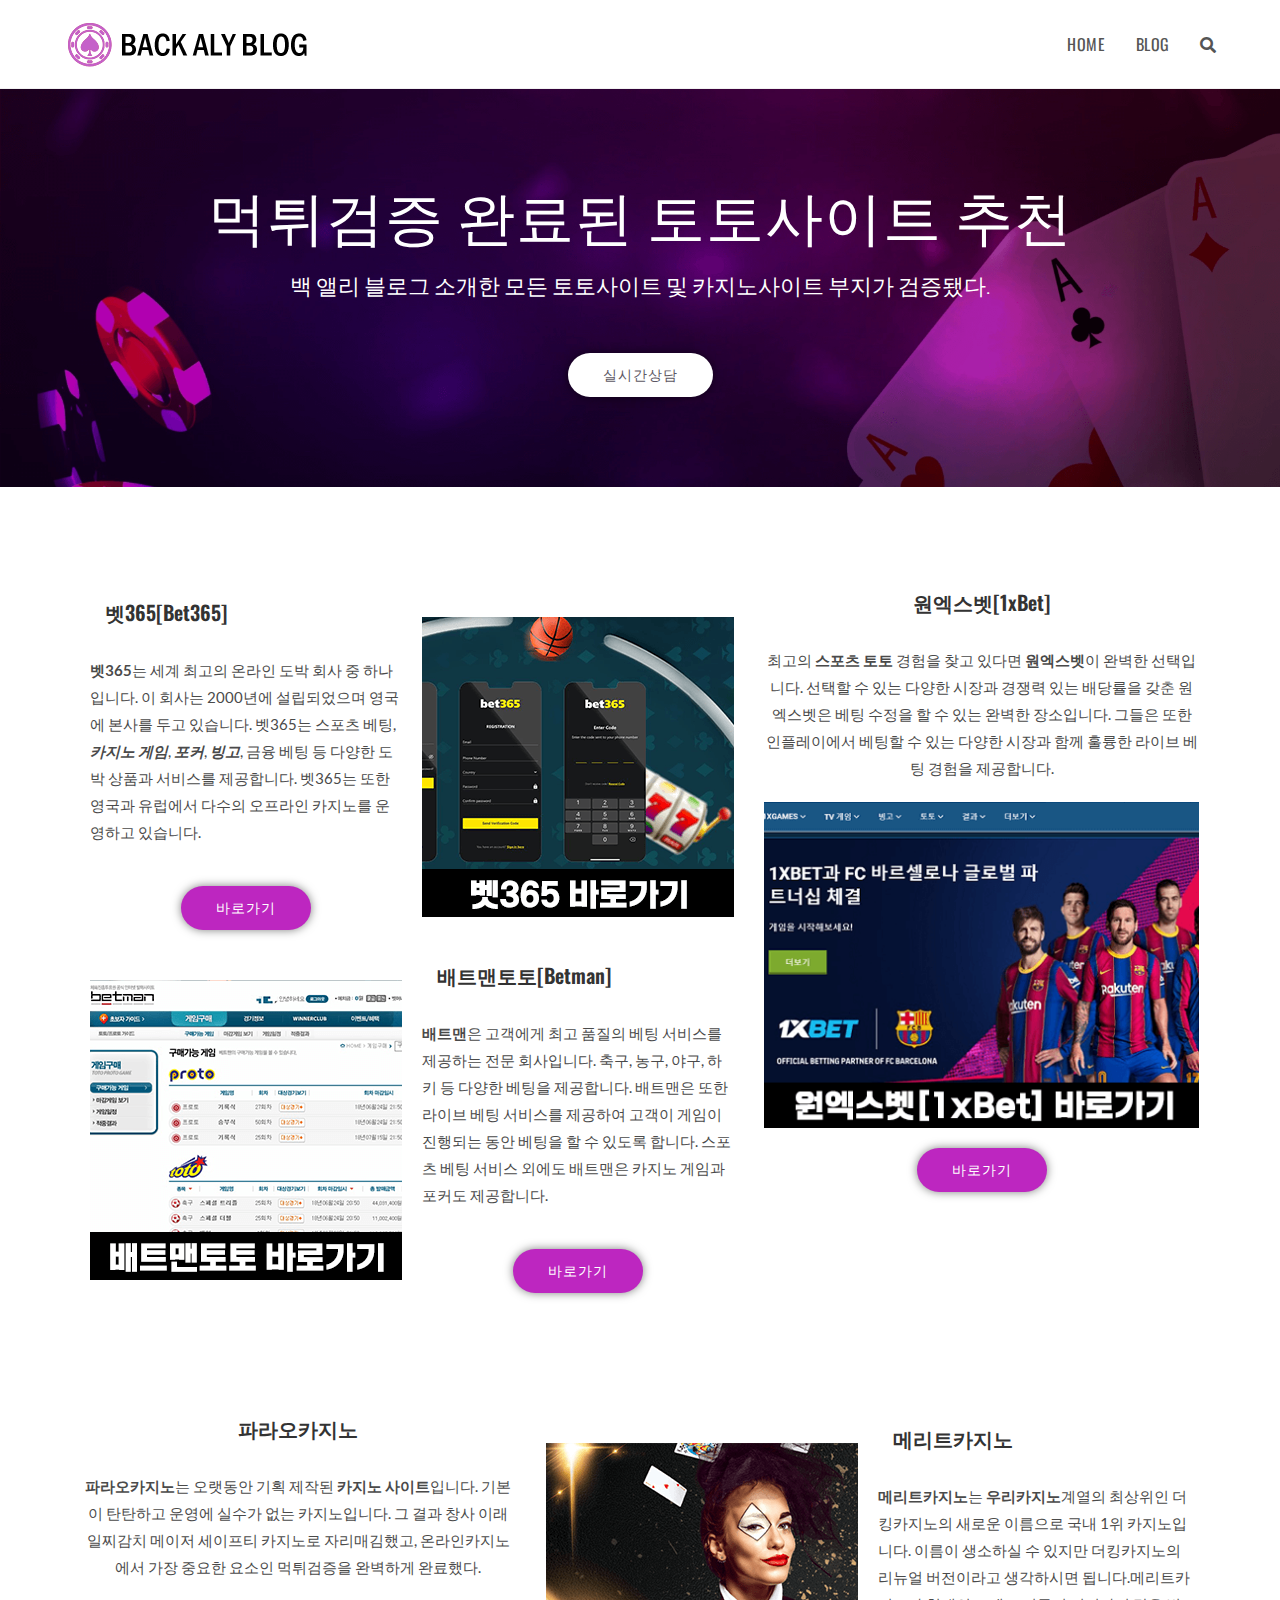
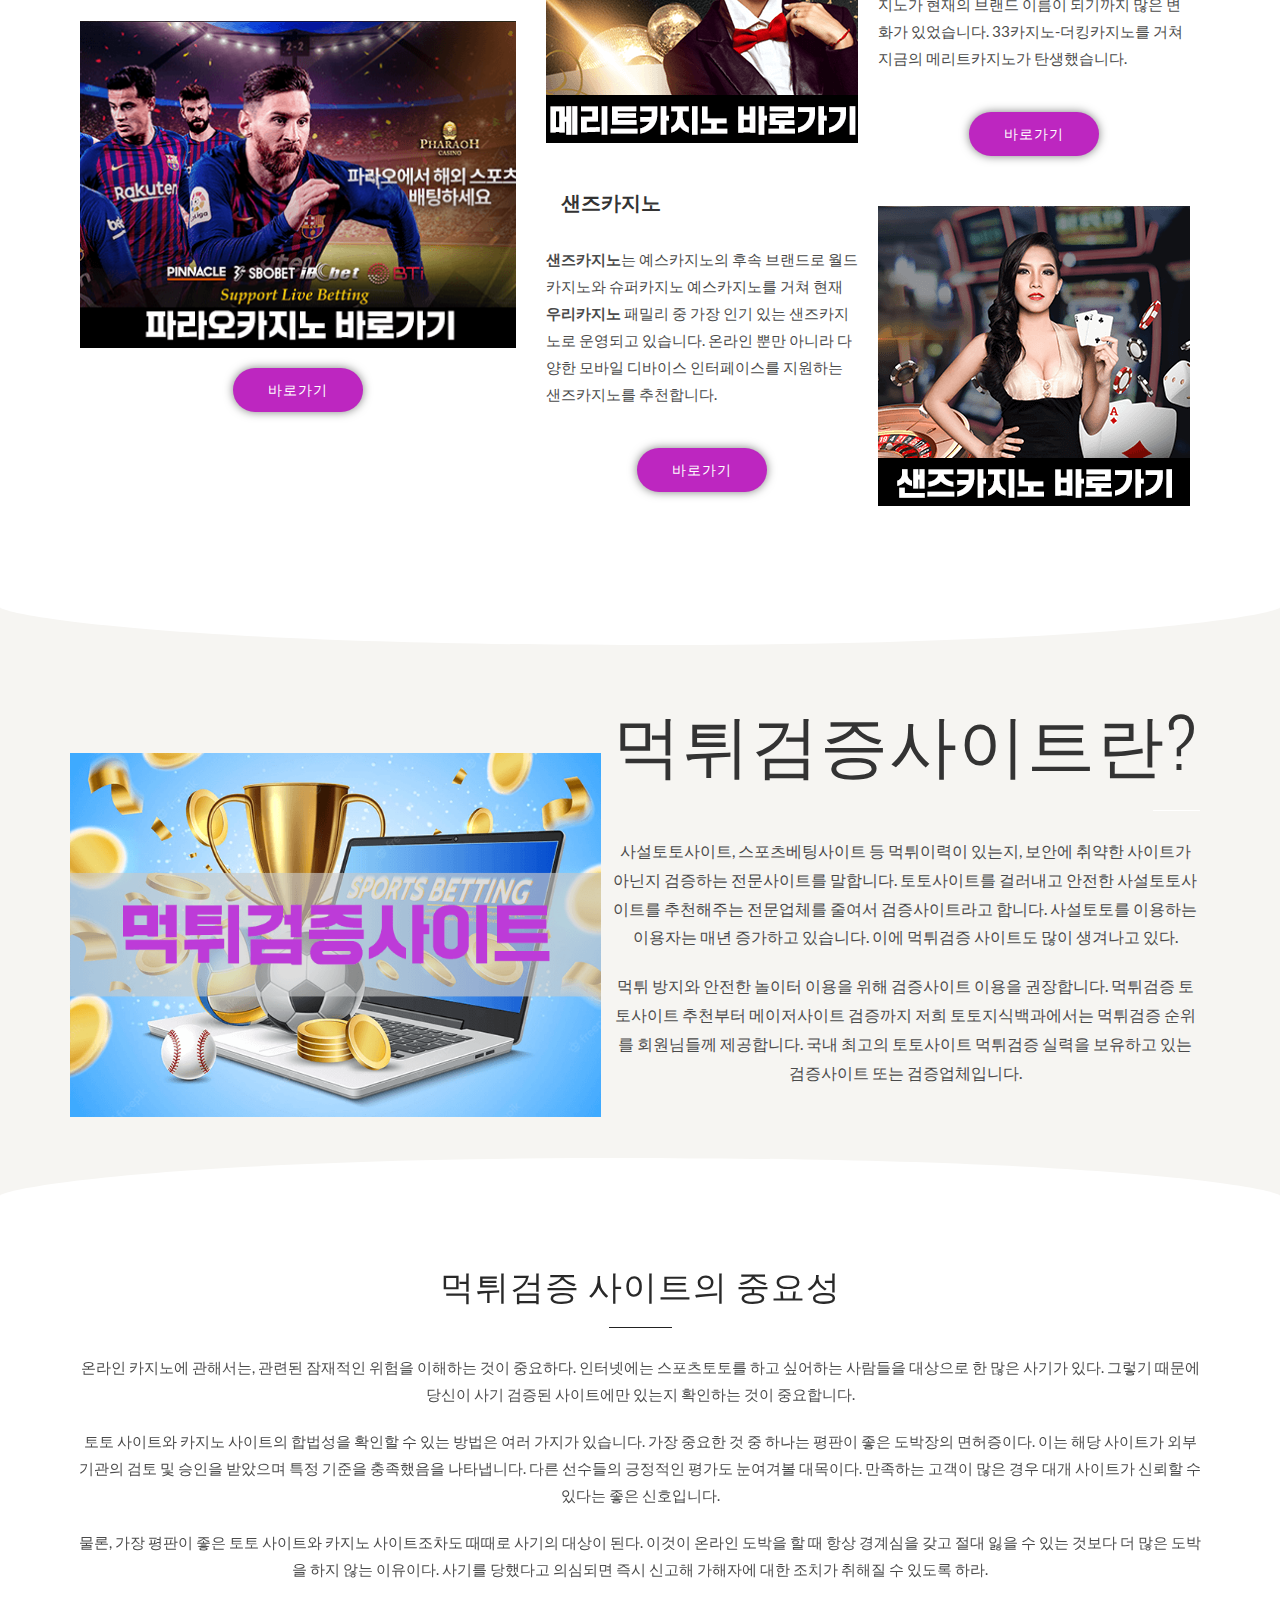
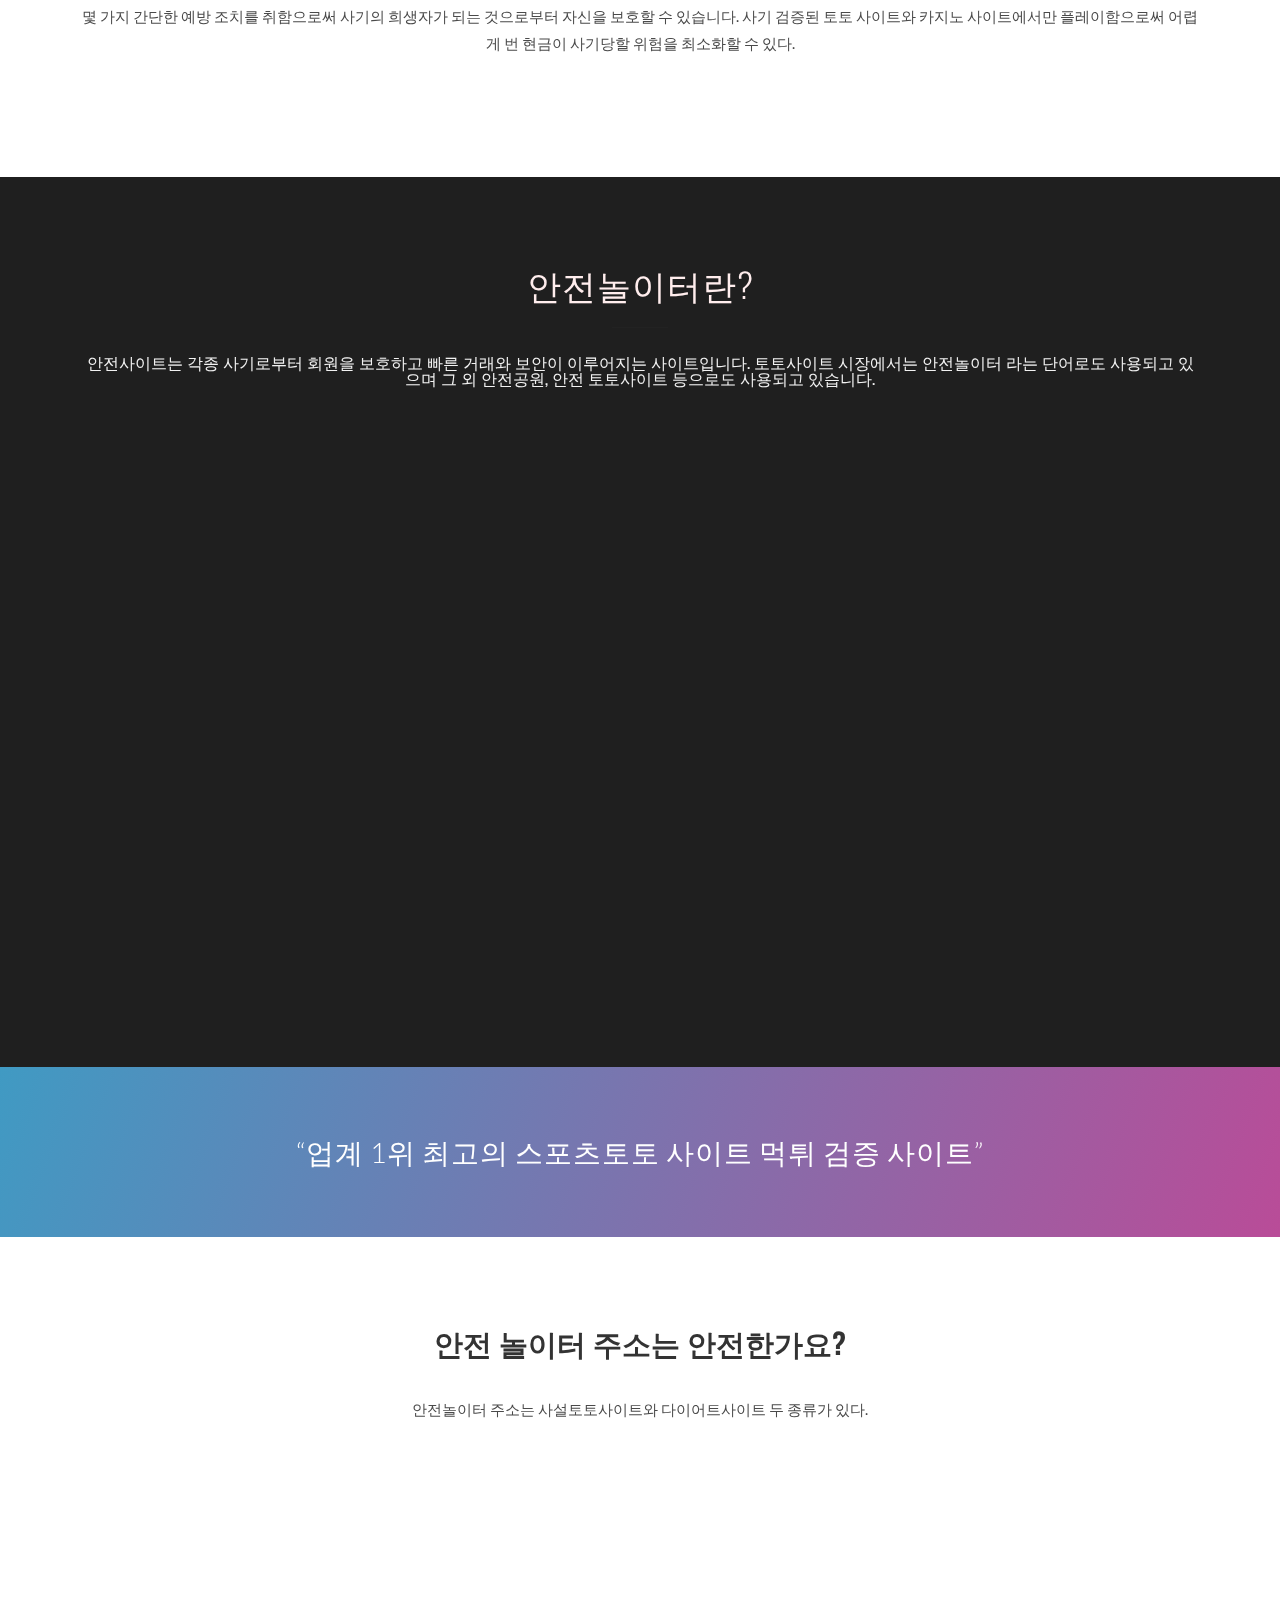
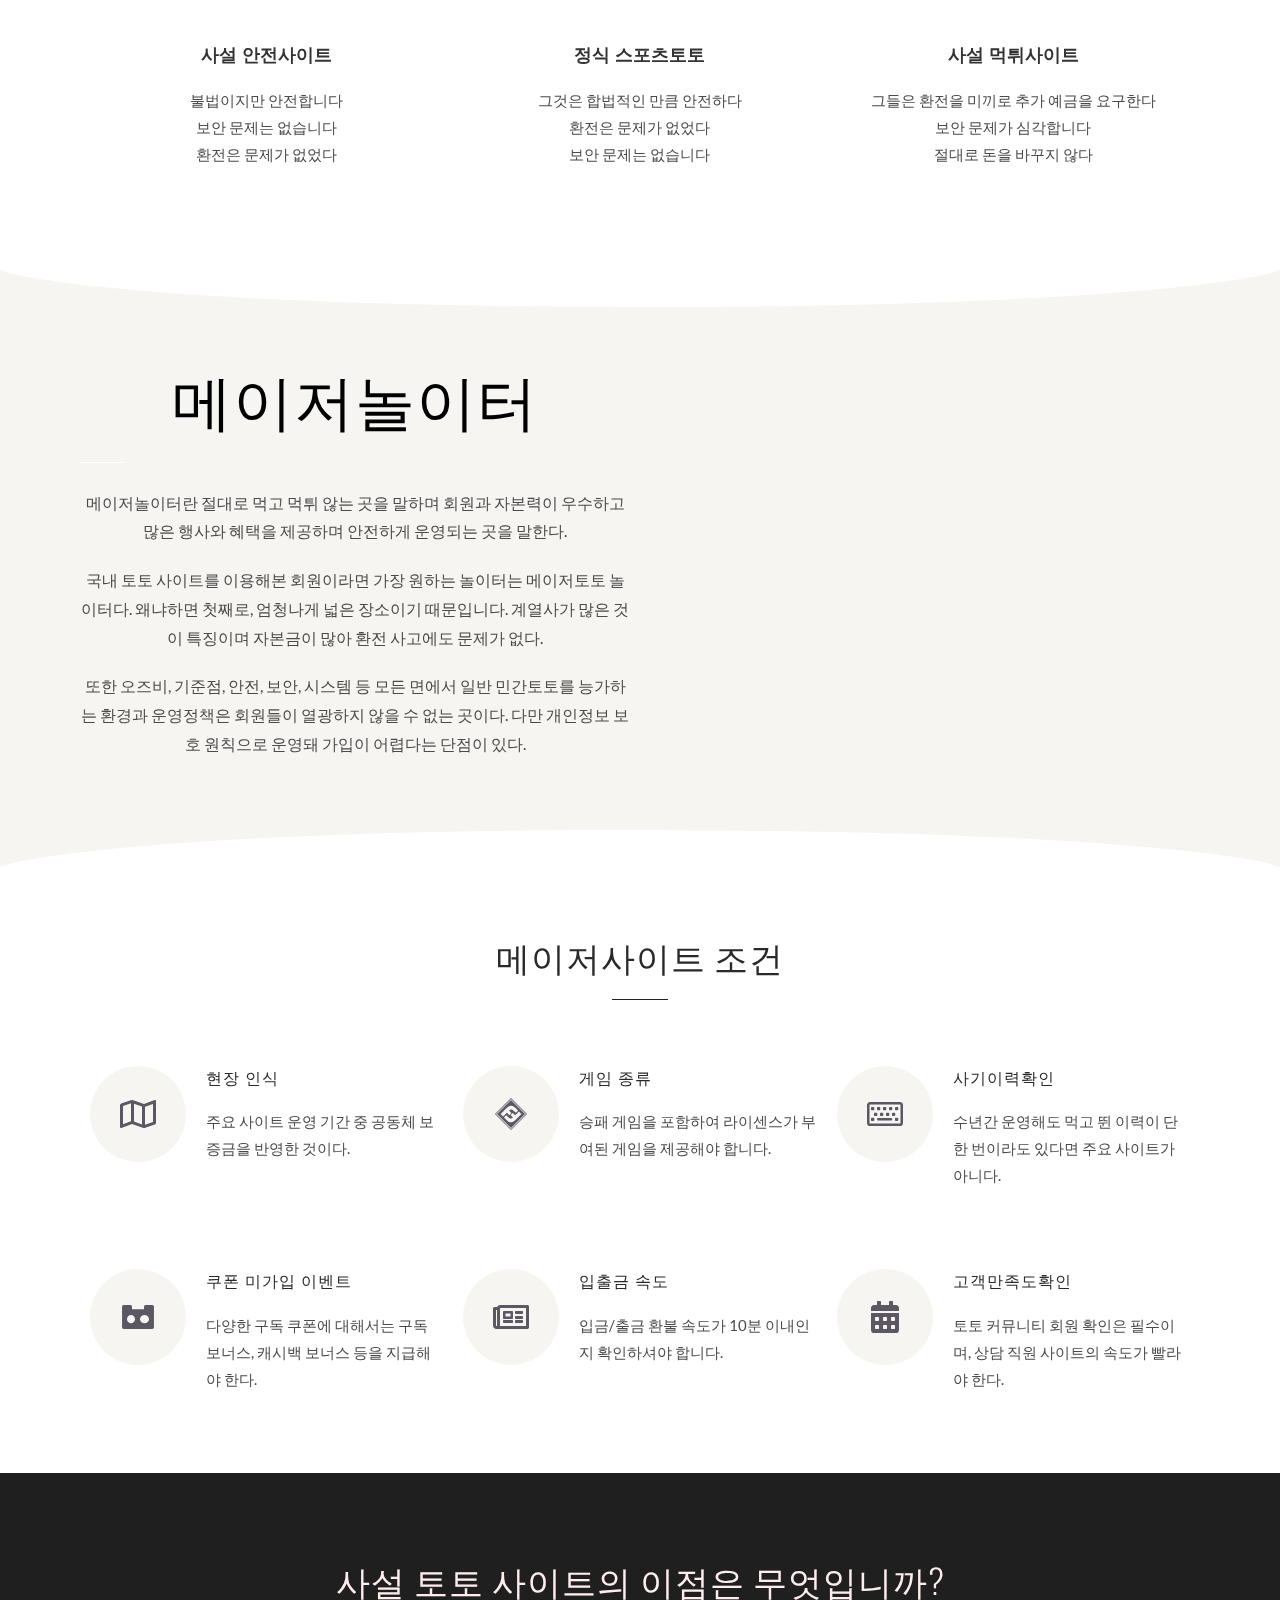
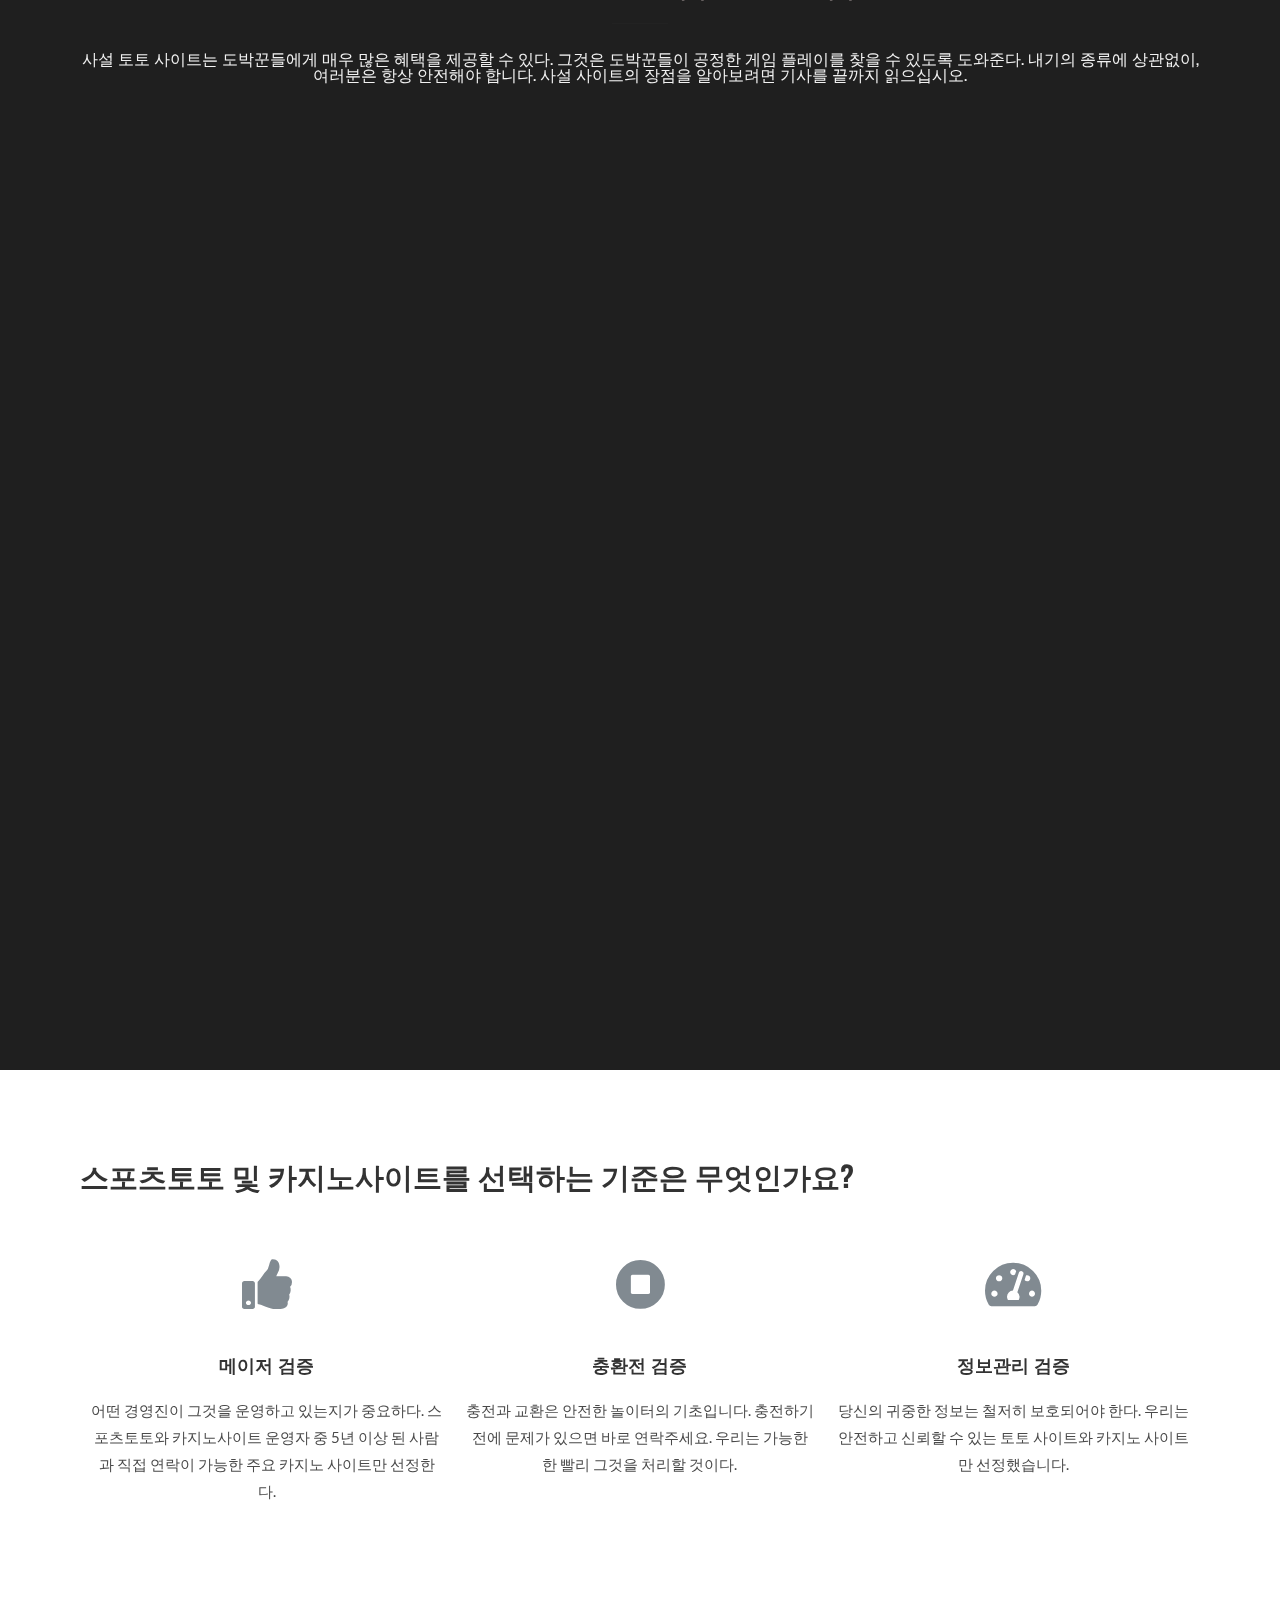
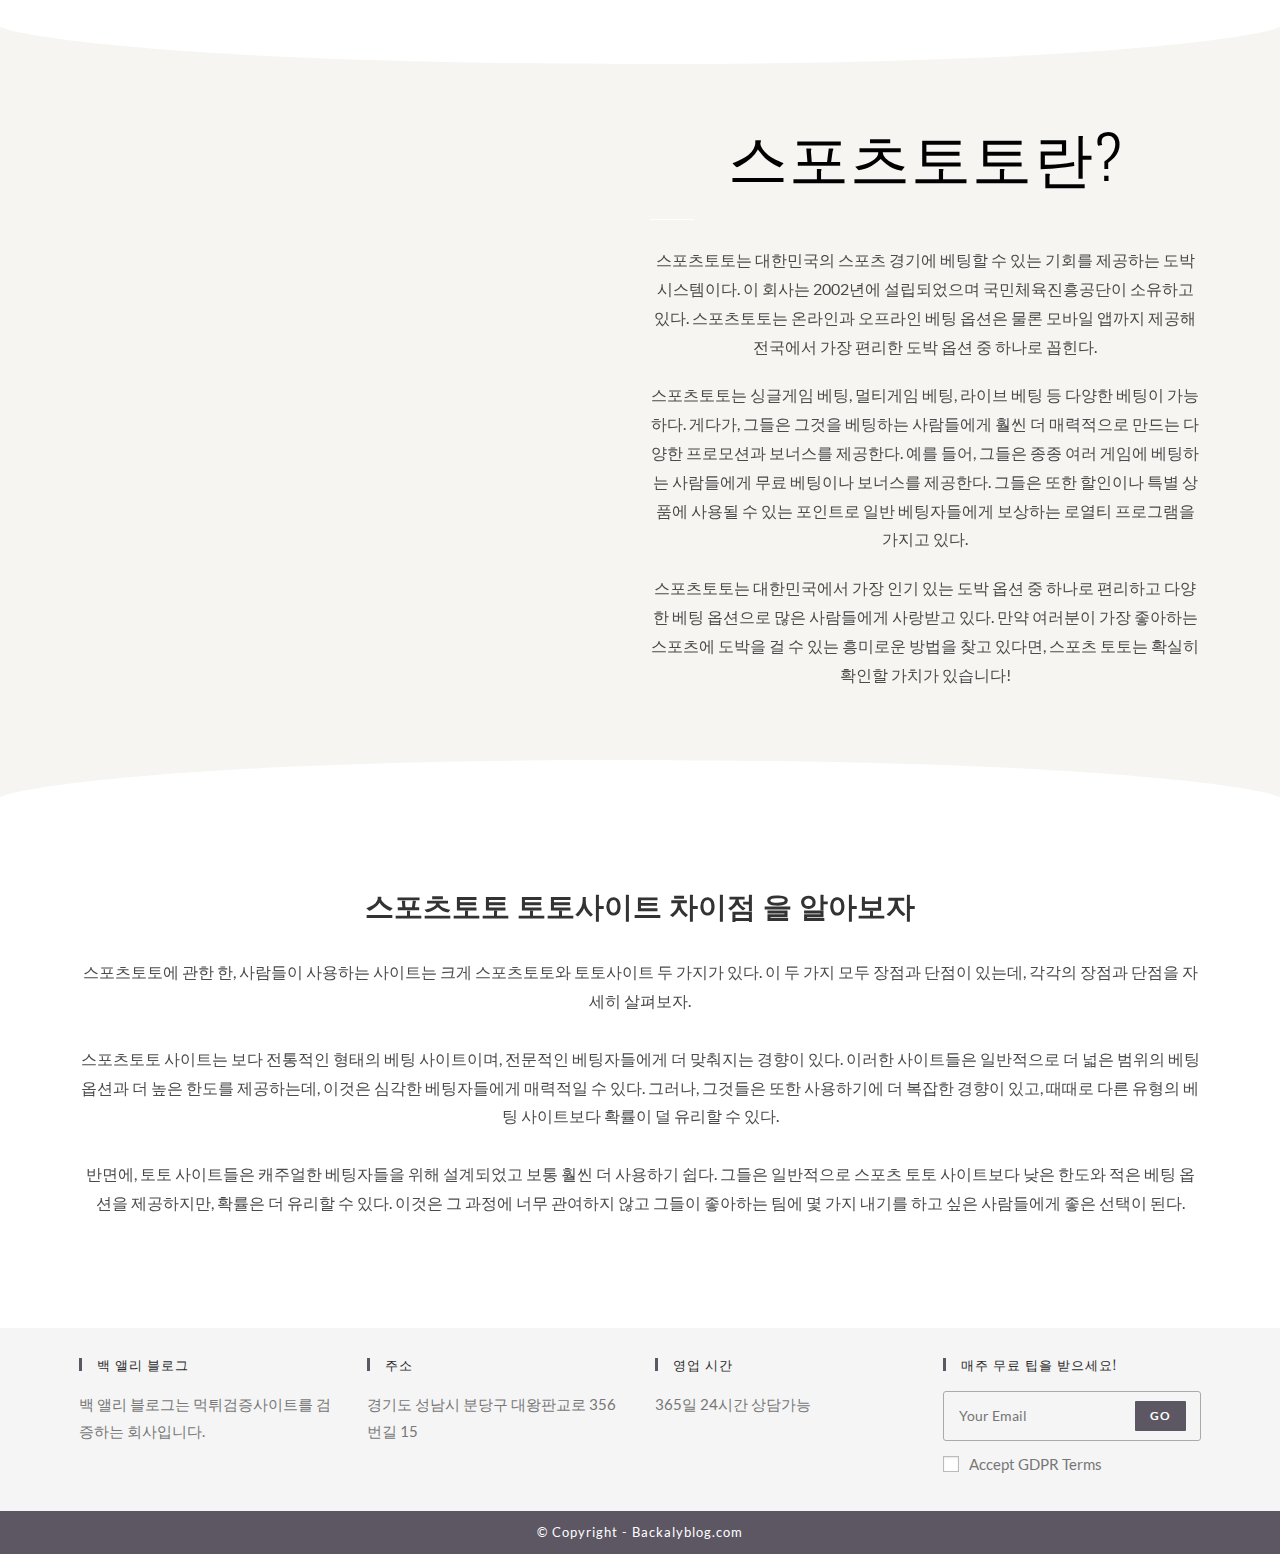
==== commit 053ddd15: "Updated simply-static-1-1672890003" ====
--- a/index.html
+++ b/index.html
@@ -1,5 +1,5 @@
 <!DOCTYPE html>
-<html class="html" lang="en-US">
+<html class="html" lang="ko-KR">
 <head>
 	<meta charset="UTF-8">
 	<link rel="profile" href="https://gmpg.org/xfn/11">
@@ -7,7 +7,7 @@
 	<title>백 앨리 블로그 &#8211; 【먹튀검증】토토사이트, 카지노사이트, 스포츠토토, 안전놀이터, 메이저사이트, 메이저놀이터</title>
 <meta name="robots" content="max-image-preview:large">
 <meta name="viewport" content="width=device-width, initial-scale=1">
-<link rel="alternate" type="application/rss+xml" title="백 앨리 블로그 &raquo; Feed" href="/feed/">
+<link rel="alternate" type="application/rss+xml" title="백 앨리 블로그 &raquo; 피드" href="/feed/">
 <style>img.wp-smiley,
 img.emoji {
 	display: inline !important;
@@ -1253,7 +1253,7 @@
 		<span class="ssp-id" style="display:none">355</span>
 		<link rel="stylesheet" id="e-animations-css" href="/wp-content/plugins/elementor/assets/lib/animations/animations.min.css?ver=3.9.2" media="all">
 <script src="/wp-includes/js/imagesloaded.min.js?ver=4.1.4" id="imagesloaded-js"></script>
-<script id="oceanwp-main-js-extra">var oceanwpLocalize = {"nonce":"0cf435ec72","isRTL":"","menuSearchStyle":"header_replace","mobileMenuSearchStyle":"disabled","sidrSource":null,"sidrDisplace":"1","sidrSide":"left","sidrDropdownTarget":"link","verticalHeaderTarget":"link","customSelects":".woocommerce-ordering .orderby, #dropdown_product_cat, .widget_categories select, .widget_archive select, .single-product .variations_form .variations select","ajax_url":"\/wp-admin\/admin-ajax.php"};</script>
+<script id="oceanwp-main-js-extra">var oceanwpLocalize = {"nonce":"d5eba87b53","isRTL":"","menuSearchStyle":"header_replace","mobileMenuSearchStyle":"disabled","sidrSource":null,"sidrDisplace":"1","sidrSide":"left","sidrDropdownTarget":"link","verticalHeaderTarget":"link","customSelects":".woocommerce-ordering .orderby, #dropdown_product_cat, .widget_categories select, .widget_archive select, .single-product .variations_form .variations select","ajax_url":"\/wp-admin\/admin-ajax.php"};</script>
 <script src="/wp-content/themes/oceanwp/assets/js/theme.min.js?ver=3.3.6" id="oceanwp-main-js"></script>
 <script src="/wp-content/themes/oceanwp/assets/js/drop-down-mobile-menu.min.js?ver=3.3.6" id="oceanwp-drop-down-mobile-menu-js"></script>
 <script src="/wp-content/themes/oceanwp/assets/js/header-replace-search.min.js?ver=3.3.6" id="oceanwp-header-replace-search-js"></script>
--- a/wp-content/uploads/elementor/css/post-355.css
+++ b/wp-content/uploads/elementor/css/post-355.css
@@ -1 +1 @@
-.elementor-355 .elementor-element.elementor-element-4f0b013a:not(.elementor-motion-effects-element-type-background), .elementor-355 .elementor-element.elementor-element-4f0b013a > .elementor-motion-effects-container > .elementor-motion-effects-layer{background-image:url("/wp-content/uploads/2022/12/-banner.png");background-size:cover;}.elementor-355 .elementor-element.elementor-element-4f0b013a > .elementor-background-overlay{opacity:0.3;transition:background 0.3s, border-radius 0.3s, opacity 0.3s;}.elementor-355 .elementor-element.elementor-element-4f0b013a{transition:background 0.3s, border 0.3s, border-radius 0.3s, box-shadow 0.3s;padding:80px 0px 80px 0px;}.elementor-355 .elementor-element.elementor-element-jmkaurx{text-align:center;}.elementor-355 .elementor-element.elementor-element-jmkaurx .elementor-heading-title{color:#ffffff;font-family:"Oswald", Sans-serif;font-size:58px;font-weight:300;text-transform:uppercase;line-height:1.2em;letter-spacing:1px;}.elementor-355 .elementor-element.elementor-element-fezgkzy{text-align:center;color:#ffffff;font-size:22px;font-weight:300;line-height:1.5em;}.elementor-355 .elementor-element.elementor-element-fezgkzy > .elementor-widget-container{margin:0px 0px 31px 0px;}.elementor-355 .elementor-element.elementor-element-rwyawhg .elementor-button{font-size:14px;text-transform:uppercase;letter-spacing:1px;fill:#5C5763;color:#5C5763;background-color:#ffffff;border-radius:30px 30px 30px 30px;box-shadow:0px 0px 10px 0px rgba(0,0,0,0.5);padding:15px 35px 15px 35px;}.elementor-355 .elementor-element.elementor-element-rwyawhg .elementor-button:hover, .elementor-355 .elementor-element.elementor-element-rwyawhg .elementor-button:focus{color:#ffffff;background-color:#5C5763;}.elementor-355 .elementor-element.elementor-element-rwyawhg .elementor-button:hover svg, .elementor-355 .elementor-element.elementor-element-rwyawhg .elementor-button:focus svg{fill:#ffffff;}.elementor-355 .elementor-element.elementor-element-67c2719{transition:background 0.3s, border 0.3s, border-radius 0.3s, box-shadow 0.3s;padding:80px 0px 40px 0px;}.elementor-355 .elementor-element.elementor-element-67c2719 > .elementor-background-overlay{transition:background 0.3s, border-radius 0.3s, opacity 0.3s;}.elementor-355 .elementor-element.elementor-element-831e4eb .elementor-heading-title{font-family:"Oswald", Sans-serif;}.elementor-355 .elementor-element.elementor-element-831e4eb > .elementor-widget-container{padding:15px 15px 15px 15px;}.elementor-355 .elementor-element.elementor-element-9d4ec00 .elementor-button{font-size:14px;text-transform:uppercase;letter-spacing:1px;fill:#FFFFFF;color:#FFFFFF;background-color:#BD26C0;border-radius:30px 30px 30px 30px;box-shadow:0px 0px 10px 0px rgba(0,0,0,0.5);padding:15px 35px 15px 35px;}.elementor-355 .elementor-element.elementor-element-9d4ec00 .elementor-button:hover, .elementor-355 .elementor-element.elementor-element-9d4ec00 .elementor-button:focus{color:#ffffff;background-color:#5C5763;}.elementor-355 .elementor-element.elementor-element-9d4ec00 .elementor-button:hover svg, .elementor-355 .elementor-element.elementor-element-9d4ec00 .elementor-button:focus svg{fill:#ffffff;}.elementor-355 .elementor-element.elementor-element-9eba8cc > .elementor-element-populated{transition:background 0.3s, border 0.3s, border-radius 0.3s, box-shadow 0.3s;}.elementor-355 .elementor-element.elementor-element-9eba8cc > .elementor-element-populated > .elementor-background-overlay{transition:background 0.3s, border-radius 0.3s, opacity 0.3s;}.elementor-355 .elementor-element.elementor-element-e0ca525{text-align:center;}.elementor-355 .elementor-element.elementor-element-e0ca525 img{height:300px;object-fit:cover;opacity:1;}.elementor-355 .elementor-element.elementor-element-e0ca525 > .elementor-widget-container{margin:0px 0px 0px 0px;padding:30px 0px 0px 0px;}.elementor-355 .elementor-element.elementor-element-5238f31 > .elementor-element-populated{transition:background 0.3s, border 0.3s, border-radius 0.3s, box-shadow 0.3s;}.elementor-355 .elementor-element.elementor-element-5238f31 > .elementor-element-populated > .elementor-background-overlay{transition:background 0.3s, border-radius 0.3s, opacity 0.3s;}.elementor-355 .elementor-element.elementor-element-23f808a{text-align:center;}.elementor-355 .elementor-element.elementor-element-23f808a img{height:300px;object-fit:cover;opacity:1;}.elementor-355 .elementor-element.elementor-element-23f808a > .elementor-widget-container{margin:0px 0px 0px 0px;padding:30px 0px 0px 0px;}.elementor-355 .elementor-element.elementor-element-f1d3e54 > .elementor-widget-container{padding:15px 15px 15px 15px;}.elementor-355 .elementor-element.elementor-element-bcb720a .elementor-button{font-size:14px;text-transform:uppercase;letter-spacing:1px;fill:#FFFFFF;color:#FFFFFF;background-color:#BD26C0;border-radius:30px 30px 30px 30px;box-shadow:0px 0px 10px 0px rgba(0,0,0,0.5);padding:15px 35px 15px 35px;}.elementor-355 .elementor-element.elementor-element-bcb720a .elementor-button:hover, .elementor-355 .elementor-element.elementor-element-bcb720a .elementor-button:focus{color:#ffffff;background-color:#5C5763;}.elementor-355 .elementor-element.elementor-element-bcb720a .elementor-button:hover svg, .elementor-355 .elementor-element.elementor-element-bcb720a .elementor-button:focus svg{fill:#ffffff;}.elementor-355 .elementor-element.elementor-element-67c8bee{text-align:center;}.elementor-355 .elementor-element.elementor-element-67c8bee > .elementor-widget-container{padding:15px 15px 15px 15px;}.elementor-355 .elementor-element.elementor-element-15289f3{text-align:center;}.elementor-355 .elementor-element.elementor-element-c484a5b .elementor-button{font-size:14px;text-transform:uppercase;letter-spacing:1px;fill:#FFFFFF;color:#FFFFFF;background-color:#BD26C0;border-radius:30px 30px 30px 30px;box-shadow:0px 0px 10px 0px rgba(0,0,0,0.5);padding:15px 35px 15px 35px;}.elementor-355 .elementor-element.elementor-element-c484a5b .elementor-button:hover, .elementor-355 .elementor-element.elementor-element-c484a5b .elementor-button:focus{color:#ffffff;background-color:#5C5763;}.elementor-355 .elementor-element.elementor-element-c484a5b .elementor-button:hover svg, .elementor-355 .elementor-element.elementor-element-c484a5b .elementor-button:focus svg{fill:#ffffff;}.elementor-355 .elementor-element.elementor-element-a1fd5b0{transition:background 0.3s, border 0.3s, border-radius 0.3s, box-shadow 0.3s;padding:40px 0px 80px 0px;}.elementor-355 .elementor-element.elementor-element-a1fd5b0 > .elementor-background-overlay{transition:background 0.3s, border-radius 0.3s, opacity 0.3s;}.elementor-355 .elementor-element.elementor-element-4ac5a26{text-align:center;}.elementor-355 .elementor-element.elementor-element-4ac5a26 > .elementor-widget-container{padding:15px 15px 15px 15px;}.elementor-355 .elementor-element.elementor-element-d2d63bc{text-align:center;}.elementor-355 .elementor-element.elementor-element-cb0ef4f .elementor-button{font-size:14px;text-transform:uppercase;letter-spacing:1px;fill:#FFFFFF;color:#FFFFFF;background-color:#BD26C0;border-radius:30px 30px 30px 30px;box-shadow:0px 0px 10px 0px rgba(0,0,0,0.5);padding:15px 35px 15px 35px;}.elementor-355 .elementor-element.elementor-element-cb0ef4f .elementor-button:hover, .elementor-355 .elementor-element.elementor-element-cb0ef4f .elementor-button:focus{color:#ffffff;background-color:#5C5763;}.elementor-355 .elementor-element.elementor-element-cb0ef4f .elementor-button:hover svg, .elementor-355 .elementor-element.elementor-element-cb0ef4f .elementor-button:focus svg{fill:#ffffff;}.elementor-355 .elementor-element.elementor-element-6abb1c7 > .elementor-element-populated{transition:background 0.3s, border 0.3s, border-radius 0.3s, box-shadow 0.3s;}.elementor-355 .elementor-element.elementor-element-6abb1c7 > .elementor-element-populated > .elementor-background-overlay{transition:background 0.3s, border-radius 0.3s, opacity 0.3s;}.elementor-355 .elementor-element.elementor-element-6ddf3b5{text-align:center;}.elementor-355 .elementor-element.elementor-element-6ddf3b5 img{height:300px;object-fit:cover;opacity:1;}.elementor-355 .elementor-element.elementor-element-6ddf3b5 > .elementor-widget-container{margin:0px 0px 0px 0px;padding:30px 0px 0px 0px;}.elementor-355 .elementor-element.elementor-element-faf3862 .elementor-heading-title{font-family:"Oswald", Sans-serif;}.elementor-355 .elementor-element.elementor-element-faf3862 > .elementor-widget-container{padding:15px 15px 15px 15px;}.elementor-355 .elementor-element.elementor-element-7763df9 .elementor-button{font-size:14px;text-transform:uppercase;letter-spacing:1px;fill:#FFFFFF;color:#FFFFFF;background-color:#BD26C0;border-radius:30px 30px 30px 30px;box-shadow:0px 0px 10px 0px rgba(0,0,0,0.5);padding:15px 35px 15px 35px;}.elementor-355 .elementor-element.elementor-element-7763df9 .elementor-button:hover, .elementor-355 .elementor-element.elementor-element-7763df9 .elementor-button:focus{color:#ffffff;background-color:#5C5763;}.elementor-355 .elementor-element.elementor-element-7763df9 .elementor-button:hover svg, .elementor-355 .elementor-element.elementor-element-7763df9 .elementor-button:focus svg{fill:#ffffff;}.elementor-355 .elementor-element.elementor-element-8cfec16 > .elementor-widget-container{padding:15px 15px 15px 15px;}.elementor-355 .elementor-element.elementor-element-39b0f33 .elementor-button{font-size:14px;text-transform:uppercase;letter-spacing:1px;fill:#FFFFFF;color:#FFFFFF;background-color:#BD26C0;border-radius:30px 30px 30px 30px;box-shadow:0px 0px 10px 0px rgba(0,0,0,0.5);padding:15px 35px 15px 35px;}.elementor-355 .elementor-element.elementor-element-39b0f33 .elementor-button:hover, .elementor-355 .elementor-element.elementor-element-39b0f33 .elementor-button:focus{color:#ffffff;background-color:#5C5763;}.elementor-355 .elementor-element.elementor-element-39b0f33 .elementor-button:hover svg, .elementor-355 .elementor-element.elementor-element-39b0f33 .elementor-button:focus svg{fill:#ffffff;}.elementor-355 .elementor-element.elementor-element-06cba39 > .elementor-element-populated{transition:background 0.3s, border 0.3s, border-radius 0.3s, box-shadow 0.3s;}.elementor-355 .elementor-element.elementor-element-06cba39 > .elementor-element-populated > .elementor-background-overlay{transition:background 0.3s, border-radius 0.3s, opacity 0.3s;}.elementor-355 .elementor-element.elementor-element-28642f1{text-align:center;}.elementor-355 .elementor-element.elementor-element-28642f1 img{height:300px;object-fit:cover;opacity:1;}.elementor-355 .elementor-element.elementor-element-28642f1 > .elementor-widget-container{margin:0px 0px 0px 0px;padding:30px 0px 0px 0px;}.elementor-355 .elementor-element.elementor-element-rejxuiu > .elementor-background-overlay{background-color:#e1dfd5;opacity:0.3;transition:background 0.3s, border-radius 0.3s, opacity 0.3s;}.elementor-355 .elementor-element.elementor-element-rejxuiu{transition:background 0.3s, border 0.3s, border-radius 0.3s, box-shadow 0.3s;padding:80px 0px 80px 0px;}.elementor-355 .elementor-element.elementor-element-rejxuiu > .elementor-shape-top svg{width:calc(100% + 1.3px);height:40px;}.elementor-355 .elementor-element.elementor-element-rejxuiu > .elementor-shape-bottom svg{width:calc(100% + 1.3px);height:40px;}.elementor-bc-flex-widget .elementor-355 .elementor-element.elementor-element-qevarhe.elementor-column .elementor-widget-wrap{align-items:flex-end;}.elementor-355 .elementor-element.elementor-element-qevarhe.elementor-column.elementor-element[data-element_type="column"] > .elementor-widget-wrap.elementor-element-populated{align-content:flex-end;align-items:flex-end;}.elementor-355 .elementor-element.elementor-element-c6c0e4b img{max-width:100%;}.elementor-355 .elementor-element.elementor-element-c6c0e4b > .elementor-widget-container{margin:-10px -10px -10px -10px;padding:0px 0px 0px 0px;}.elementor-355 .elementor-element.elementor-element-anvgfex{text-align:center;}.elementor-355 .elementor-element.elementor-element-anvgfex .elementor-heading-title{font-size:68px;font-weight:300;line-height:1.3em;letter-spacing:1px;}.elementor-355 .elementor-element.elementor-element-jhvrfuj{--divider-border-style:solid;--divider-color:#ffffff;--divider-border-width:1px;}.elementor-355 .elementor-element.elementor-element-jhvrfuj .elementor-divider-separator{width:8%;margin:0 auto;margin-right:0;}.elementor-355 .elementor-element.elementor-element-jhvrfuj .elementor-divider{text-align:right;padding-top:6px;padding-bottom:6px;}.elementor-355 .elementor-element.elementor-element-seasuum{text-align:center;font-size:16px;line-height:1.8em;}.elementor-355 .elementor-element.elementor-element-mmdcqna{transition:background 0.3s, border 0.3s, border-radius 0.3s, box-shadow 0.3s;padding:60px 0px 60px 0px;}.elementor-355 .elementor-element.elementor-element-mmdcqna > .elementor-background-overlay{transition:background 0.3s, border-radius 0.3s, opacity 0.3s;}.elementor-355 .elementor-element.elementor-element-ecogpvs{text-align:center;}.elementor-355 .elementor-element.elementor-element-ecogpvs .elementor-heading-title{color:#292929;font-size:34px;font-weight:300;letter-spacing:1px;}.elementor-355 .elementor-element.elementor-element-rvyplie{--divider-border-style:solid;--divider-color:#222222;--divider-border-width:1px;}.elementor-355 .elementor-element.elementor-element-rvyplie .elementor-divider-separator{width:5%;margin:0 auto;margin-center:0;}.elementor-355 .elementor-element.elementor-element-rvyplie .elementor-divider{text-align:center;padding-top:6px;padding-bottom:6px;}.elementor-355 .elementor-element.elementor-element-5f56d5f > .elementor-container{max-width:1126px;}.elementor-bc-flex-widget .elementor-355 .elementor-element.elementor-element-633f8d8.elementor-column .elementor-widget-wrap{align-items:flex-end;}.elementor-355 .elementor-element.elementor-element-633f8d8.elementor-column.elementor-element[data-element_type="column"] > .elementor-widget-wrap.elementor-element-populated{align-content:flex-end;align-items:flex-end;}.elementor-355 .elementor-element.elementor-element-633f8d8 > .elementor-element-populated{padding:0px 0px 30px 0px;}.elementor-355 .elementor-element.elementor-element-f7819ec{text-align:center;}.elementor-355 .elementor-element.elementor-element-wauyzkr > .elementor-background-overlay{background-color:#000000;opacity:0.88;transition:background 0.3s, border-radius 0.3s, opacity 0.3s;}.elementor-355 .elementor-element.elementor-element-wauyzkr{transition:background 0.3s, border 0.3s, border-radius 0.3s, box-shadow 0.3s;padding:80px 0px 30px 0px;}.elementor-355 .elementor-element.elementor-element-gxrnlos{text-align:center;}.elementor-355 .elementor-element.elementor-element-gxrnlos .elementor-heading-title{color:#FFEDED;font-size:34px;font-weight:300;letter-spacing:1px;}.elementor-355 .elementor-element.elementor-element-oemhutd{--divider-border-style:solid;--divider-color:#222222;--divider-border-width:1px;}.elementor-355 .elementor-element.elementor-element-oemhutd .elementor-divider-separator{width:5%;margin:0 auto;margin-center:0;}.elementor-355 .elementor-element.elementor-element-oemhutd .elementor-divider{text-align:center;padding-top:6px;padding-bottom:6px;}.elementor-355 .elementor-element.elementor-element-yyihpqe{text-align:center;}.elementor-355 .elementor-element.elementor-element-yyihpqe .elementor-heading-title{color:#F2F2F2;font-size:16px;font-weight:400;}.elementor-355 .elementor-element.elementor-element-yyihpqe > .elementor-widget-container{padding:0px 0px 50px 0px;}.elementor-355 .elementor-element.elementor-element-970b438.elementor-position-right .elementor-image-box-img{margin-left:15px;}.elementor-355 .elementor-element.elementor-element-970b438.elementor-position-left .elementor-image-box-img{margin-right:15px;}.elementor-355 .elementor-element.elementor-element-970b438.elementor-position-top .elementor-image-box-img{margin-bottom:15px;}.elementor-355 .elementor-element.elementor-element-970b438 .elementor-image-box-wrapper .elementor-image-box-img{width:100%;}.elementor-355 .elementor-element.elementor-element-970b438 .elementor-image-box-img img{transition-duration:0.3s;}.elementor-355 .elementor-element.elementor-element-970b438 .elementor-image-box-title{color:#FFFFFF;}.elementor-355 .elementor-element.elementor-element-970b438 .elementor-image-box-description{color:#E8E8E8;}.elementor-355 .elementor-element.elementor-element-e11bcd5.elementor-position-right .elementor-image-box-img{margin-left:15px;}.elementor-355 .elementor-element.elementor-element-e11bcd5.elementor-position-left .elementor-image-box-img{margin-right:15px;}.elementor-355 .elementor-element.elementor-element-e11bcd5.elementor-position-top .elementor-image-box-img{margin-bottom:15px;}.elementor-355 .elementor-element.elementor-element-e11bcd5 .elementor-image-box-wrapper .elementor-image-box-img{width:100%;}.elementor-355 .elementor-element.elementor-element-e11bcd5 .elementor-image-box-img img{transition-duration:0.3s;}.elementor-355 .elementor-element.elementor-element-e11bcd5 .elementor-image-box-title{color:#FFFFFF;}.elementor-355 .elementor-element.elementor-element-e11bcd5 .elementor-image-box-description{color:#E8E8E8;}.elementor-355 .elementor-element.elementor-element-qvwrdcl:not(.elementor-motion-effects-element-type-background), .elementor-355 .elementor-element.elementor-element-qvwrdcl > .elementor-motion-effects-container > .elementor-motion-effects-layer{background-color:transparent;background-image:linear-gradient(290deg, #B94C98 0%, #409AC3 100%);}.elementor-355 .elementor-element.elementor-element-qvwrdcl{transition:background 0.3s, border 0.3s, border-radius 0.3s, box-shadow 0.3s;padding:50px 0px 30px 0px;}.elementor-355 .elementor-element.elementor-element-qvwrdcl > .elementor-background-overlay{transition:background 0.3s, border-radius 0.3s, opacity 0.3s;}.elementor-355 .elementor-element.elementor-element-bjiztsz{text-align:center;color:#ffffff;font-size:28px;font-weight:300;letter-spacing:1px;}.elementor-355 .elementor-element.elementor-element-dedb69f{padding:80px 0px 80px 0px;}.elementor-355 .elementor-element.elementor-element-151d497{text-align:center;}.elementor-355 .elementor-element.elementor-element-151d497 > .elementor-widget-container{padding:0px 0px 20px 0px;}.elementor-355 .elementor-element.elementor-element-dc6cf69{text-align:center;}.elementor-355 .elementor-element.elementor-element-e4281f7 > .elementor-element-populated{transition:background 0.3s, border 0.3s, border-radius 0.3s, box-shadow 0.3s;}.elementor-355 .elementor-element.elementor-element-e4281f7 > .elementor-element-populated > .elementor-background-overlay{transition:background 0.3s, border-radius 0.3s, opacity 0.3s;}.elementor-355 .elementor-element.elementor-element-3298508.elementor-position-right .elementor-image-box-img{margin-left:15px;}.elementor-355 .elementor-element.elementor-element-3298508.elementor-position-left .elementor-image-box-img{margin-right:15px;}.elementor-355 .elementor-element.elementor-element-3298508.elementor-position-top .elementor-image-box-img{margin-bottom:15px;}.elementor-355 .elementor-element.elementor-element-3298508 .elementor-image-box-wrapper .elementor-image-box-img{width:80%;}.elementor-355 .elementor-element.elementor-element-3298508 .elementor-image-box-img img{transition-duration:0.3s;}.elementor-355 .elementor-element.elementor-element-39c3279 > .elementor-element-populated{transition:background 0.3s, border 0.3s, border-radius 0.3s, box-shadow 0.3s;}.elementor-355 .elementor-element.elementor-element-39c3279 > .elementor-element-populated > .elementor-background-overlay{transition:background 0.3s, border-radius 0.3s, opacity 0.3s;}.elementor-355 .elementor-element.elementor-element-d705bcd.elementor-position-right .elementor-image-box-img{margin-left:15px;}.elementor-355 .elementor-element.elementor-element-d705bcd.elementor-position-left .elementor-image-box-img{margin-right:15px;}.elementor-355 .elementor-element.elementor-element-d705bcd.elementor-position-top .elementor-image-box-img{margin-bottom:15px;}.elementor-355 .elementor-element.elementor-element-d705bcd .elementor-image-box-wrapper .elementor-image-box-img{width:80%;}.elementor-355 .elementor-element.elementor-element-d705bcd .elementor-image-box-img img{transition-duration:0.3s;}.elementor-355 .elementor-element.elementor-element-8c27b19 > .elementor-element-populated{transition:background 0.3s, border 0.3s, border-radius 0.3s, box-shadow 0.3s;}.elementor-355 .elementor-element.elementor-element-8c27b19 > .elementor-element-populated > .elementor-background-overlay{transition:background 0.3s, border-radius 0.3s, opacity 0.3s;}.elementor-355 .elementor-element.elementor-element-81d3242.elementor-position-right .elementor-image-box-img{margin-left:15px;}.elementor-355 .elementor-element.elementor-element-81d3242.elementor-position-left .elementor-image-box-img{margin-right:15px;}.elementor-355 .elementor-element.elementor-element-81d3242.elementor-position-top .elementor-image-box-img{margin-bottom:15px;}.elementor-355 .elementor-element.elementor-element-81d3242 .elementor-image-box-wrapper .elementor-image-box-img{width:80%;}.elementor-355 .elementor-element.elementor-element-81d3242 .elementor-image-box-img img{transition-duration:0.3s;}.elementor-355 .elementor-element.elementor-element-netyrzo > .elementor-container > .elementor-column > .elementor-widget-wrap{align-content:center;align-items:center;}.elementor-355 .elementor-element.elementor-element-netyrzo > .elementor-background-overlay{background-color:#e1dfd5;opacity:0.3;transition:background 0.3s, border-radius 0.3s, opacity 0.3s;}.elementor-355 .elementor-element.elementor-element-netyrzo{transition:background 0.3s, border 0.3s, border-radius 0.3s, box-shadow 0.3s;padding:80px 0px 80px 0px;}.elementor-355 .elementor-element.elementor-element-netyrzo > .elementor-shape-top svg{width:calc(100% + 1.3px);height:40px;}.elementor-355 .elementor-element.elementor-element-netyrzo > .elementor-shape-bottom svg{width:calc(100% + 1.3px);height:40px;}.elementor-355 .elementor-element.elementor-element-xbovlkz.elementor-column > .elementor-widget-wrap{justify-content:center;}.elementor-355 .elementor-element.elementor-element-gneqaxz{text-align:center;}.elementor-355 .elementor-element.elementor-element-gneqaxz .elementor-heading-title{color:#000000;font-family:"Oswald", Sans-serif;font-size:60px;font-weight:300;line-height:1.3em;letter-spacing:1px;mix-blend-mode:darken;}.elementor-355 .elementor-element.elementor-element-ugnhujk{--divider-border-style:solid;--divider-color:#ffffff;--divider-border-width:1px;}.elementor-355 .elementor-element.elementor-element-ugnhujk .elementor-divider-separator{width:8%;margin:0 auto;margin-left:0;}.elementor-355 .elementor-element.elementor-element-ugnhujk .elementor-divider{text-align:left;padding-top:6px;padding-bottom:6px;}.elementor-355 .elementor-element.elementor-element-f7072e5{text-align:center;font-size:16px;line-height:1.8em;}.elementor-355 .elementor-element.elementor-element-96e0eb5 > .elementor-widget-container{margin:-10px -10px -10px -10px;padding:0px 0px 0px 0px;}.elementor-355 .elementor-element.elementor-element-rojkzax{padding:60px 0px 30px 0px;}.elementor-355 .elementor-element.elementor-element-wjbhjqp{text-align:center;}.elementor-355 .elementor-element.elementor-element-wjbhjqp .elementor-heading-title{color:#292929;font-size:34px;font-weight:300;letter-spacing:1px;}.elementor-355 .elementor-element.elementor-element-wvoomew{--divider-border-style:solid;--divider-color:#222222;--divider-border-width:1px;}.elementor-355 .elementor-element.elementor-element-wvoomew .elementor-divider-separator{width:5%;margin:0 auto;margin-center:0;}.elementor-355 .elementor-element.elementor-element-wvoomew .elementor-divider{text-align:center;padding-top:6px;padding-bottom:6px;}.elementor-355 .elementor-element.elementor-element-jupsfso{margin-top:30px;margin-bottom:30px;}.elementor-355 .elementor-element.elementor-element-cdclnjx.elementor-view-stacked .elementor-icon{background-color:#F6F5F2;fill:#5C5763;color:#5C5763;}.elementor-355 .elementor-element.elementor-element-cdclnjx.elementor-view-framed .elementor-icon, .elementor-355 .elementor-element.elementor-element-cdclnjx.elementor-view-default .elementor-icon{fill:#F6F5F2;color:#F6F5F2;border-color:#F6F5F2;}.elementor-355 .elementor-element.elementor-element-cdclnjx.elementor-view-framed .elementor-icon{background-color:#5C5763;}.elementor-355 .elementor-element.elementor-element-cdclnjx.elementor-view-stacked .elementor-icon:hover{background-color:#5C5763;fill:#F6F5F2;color:#F6F5F2;}.elementor-355 .elementor-element.elementor-element-cdclnjx.elementor-view-framed .elementor-icon:hover, .elementor-355 .elementor-element.elementor-element-cdclnjx.elementor-view-default .elementor-icon:hover{fill:#5C5763;color:#5C5763;border-color:#5C5763;}.elementor-355 .elementor-element.elementor-element-cdclnjx.elementor-view-framed .elementor-icon:hover{background-color:#F6F5F2;}.elementor-355 .elementor-element.elementor-element-cdclnjx{--icon-box-icon-margin:20px;}.elementor-355 .elementor-element.elementor-element-cdclnjx .elementor-icon{font-size:32px;padding:1em;}.elementor-355 .elementor-element.elementor-element-cdclnjx .elementor-icon-box-wrapper{text-align:left;}.elementor-355 .elementor-element.elementor-element-cdclnjx .elementor-icon-box-title{color:#292929;}.elementor-355 .elementor-element.elementor-element-cdclnjx .elementor-icon-box-title, .elementor-355 .elementor-element.elementor-element-cdclnjx .elementor-icon-box-title a{font-size:16px;font-weight:400;text-transform:uppercase;letter-spacing:1px;}.elementor-355 .elementor-element.elementor-element-mzzjlnz.elementor-view-stacked .elementor-icon{background-color:#F6F5F2;fill:#5C5763;color:#5C5763;}.elementor-355 .elementor-element.elementor-element-mzzjlnz.elementor-view-framed .elementor-icon, .elementor-355 .elementor-element.elementor-element-mzzjlnz.elementor-view-default .elementor-icon{fill:#F6F5F2;color:#F6F5F2;border-color:#F6F5F2;}.elementor-355 .elementor-element.elementor-element-mzzjlnz.elementor-view-framed .elementor-icon{background-color:#5C5763;}.elementor-355 .elementor-element.elementor-element-mzzjlnz.elementor-view-stacked .elementor-icon:hover{background-color:#5C5763;fill:#F6F5F2;color:#F6F5F2;}.elementor-355 .elementor-element.elementor-element-mzzjlnz.elementor-view-framed .elementor-icon:hover, .elementor-355 .elementor-element.elementor-element-mzzjlnz.elementor-view-default .elementor-icon:hover{fill:#5C5763;color:#5C5763;border-color:#5C5763;}.elementor-355 .elementor-element.elementor-element-mzzjlnz.elementor-view-framed .elementor-icon:hover{background-color:#F6F5F2;}.elementor-355 .elementor-element.elementor-element-mzzjlnz{--icon-box-icon-margin:20px;}.elementor-355 .elementor-element.elementor-element-mzzjlnz .elementor-icon{font-size:32px;padding:1em;}.elementor-355 .elementor-element.elementor-element-mzzjlnz .elementor-icon-box-wrapper{text-align:left;}.elementor-355 .elementor-element.elementor-element-mzzjlnz .elementor-icon-box-title{color:#292929;-webkit-text-stroke-width:0px;stroke-width:0px;-webkit-text-stroke-color:#000;stroke:#000;}.elementor-355 .elementor-element.elementor-element-mzzjlnz .elementor-icon-box-title, .elementor-355 .elementor-element.elementor-element-mzzjlnz .elementor-icon-box-title a{font-size:16px;font-weight:400;text-transform:uppercase;letter-spacing:1px;}.elementor-355 .elementor-element.elementor-element-tabocnv.elementor-view-stacked .elementor-icon{background-color:#F6F5F2;fill:#5C5763;color:#5C5763;}.elementor-355 .elementor-element.elementor-element-tabocnv.elementor-view-framed .elementor-icon, .elementor-355 .elementor-element.elementor-element-tabocnv.elementor-view-default .elementor-icon{fill:#F6F5F2;color:#F6F5F2;border-color:#F6F5F2;}.elementor-355 .elementor-element.elementor-element-tabocnv.elementor-view-framed .elementor-icon{background-color:#5C5763;}.elementor-355 .elementor-element.elementor-element-tabocnv.elementor-view-stacked .elementor-icon:hover{background-color:#5C5763;fill:#F6F5F2;color:#F6F5F2;}.elementor-355 .elementor-element.elementor-element-tabocnv.elementor-view-framed .elementor-icon:hover, .elementor-355 .elementor-element.elementor-element-tabocnv.elementor-view-default .elementor-icon:hover{fill:#5C5763;color:#5C5763;border-color:#5C5763;}.elementor-355 .elementor-element.elementor-element-tabocnv.elementor-view-framed .elementor-icon:hover{background-color:#F6F5F2;}.elementor-355 .elementor-element.elementor-element-tabocnv{--icon-box-icon-margin:20px;}.elementor-355 .elementor-element.elementor-element-tabocnv .elementor-icon{font-size:32px;padding:1em;}.elementor-355 .elementor-element.elementor-element-tabocnv .elementor-icon-box-wrapper{text-align:left;}.elementor-355 .elementor-element.elementor-element-tabocnv .elementor-icon-box-title{color:#292929;}.elementor-355 .elementor-element.elementor-element-tabocnv .elementor-icon-box-title, .elementor-355 .elementor-element.elementor-element-tabocnv .elementor-icon-box-title a{font-size:16px;font-weight:400;text-transform:uppercase;letter-spacing:1px;}.elementor-355 .elementor-element.elementor-element-456cf0b{margin-top:30px;margin-bottom:30px;}.elementor-355 .elementor-element.elementor-element-84aa2b8.elementor-view-stacked .elementor-icon{background-color:#F6F5F2;fill:#5C5763;color:#5C5763;}.elementor-355 .elementor-element.elementor-element-84aa2b8.elementor-view-framed .elementor-icon, .elementor-355 .elementor-element.elementor-element-84aa2b8.elementor-view-default .elementor-icon{fill:#F6F5F2;color:#F6F5F2;border-color:#F6F5F2;}.elementor-355 .elementor-element.elementor-element-84aa2b8.elementor-view-framed .elementor-icon{background-color:#5C5763;}.elementor-355 .elementor-element.elementor-element-84aa2b8.elementor-view-stacked .elementor-icon:hover{background-color:#5C5763;fill:#F6F5F2;color:#F6F5F2;}.elementor-355 .elementor-element.elementor-element-84aa2b8.elementor-view-framed .elementor-icon:hover, .elementor-355 .elementor-element.elementor-element-84aa2b8.elementor-view-default .elementor-icon:hover{fill:#5C5763;color:#5C5763;border-color:#5C5763;}.elementor-355 .elementor-element.elementor-element-84aa2b8.elementor-view-framed .elementor-icon:hover{background-color:#F6F5F2;}.elementor-355 .elementor-element.elementor-element-84aa2b8{--icon-box-icon-margin:20px;}.elementor-355 .elementor-element.elementor-element-84aa2b8 .elementor-icon{font-size:32px;padding:1em;}.elementor-355 .elementor-element.elementor-element-84aa2b8 .elementor-icon-box-wrapper{text-align:left;}.elementor-355 .elementor-element.elementor-element-84aa2b8 .elementor-icon-box-title{color:#292929;}.elementor-355 .elementor-element.elementor-element-84aa2b8 .elementor-icon-box-title, .elementor-355 .elementor-element.elementor-element-84aa2b8 .elementor-icon-box-title a{font-size:16px;font-weight:400;text-transform:uppercase;letter-spacing:1px;}.elementor-355 .elementor-element.elementor-element-3114e00.elementor-view-stacked .elementor-icon{background-color:#F6F5F2;fill:#5C5763;color:#5C5763;}.elementor-355 .elementor-element.elementor-element-3114e00.elementor-view-framed .elementor-icon, .elementor-355 .elementor-element.elementor-element-3114e00.elementor-view-default .elementor-icon{fill:#F6F5F2;color:#F6F5F2;border-color:#F6F5F2;}.elementor-355 .elementor-element.elementor-element-3114e00.elementor-view-framed .elementor-icon{background-color:#5C5763;}.elementor-355 .elementor-element.elementor-element-3114e00.elementor-view-stacked .elementor-icon:hover{background-color:#5C5763;fill:#F6F5F2;color:#F6F5F2;}.elementor-355 .elementor-element.elementor-element-3114e00.elementor-view-framed .elementor-icon:hover, .elementor-355 .elementor-element.elementor-element-3114e00.elementor-view-default .elementor-icon:hover{fill:#5C5763;color:#5C5763;border-color:#5C5763;}.elementor-355 .elementor-element.elementor-element-3114e00.elementor-view-framed .elementor-icon:hover{background-color:#F6F5F2;}.elementor-355 .elementor-element.elementor-element-3114e00{--icon-box-icon-margin:20px;}.elementor-355 .elementor-element.elementor-element-3114e00 .elementor-icon{font-size:32px;padding:1em;}.elementor-355 .elementor-element.elementor-element-3114e00 .elementor-icon-box-wrapper{text-align:left;}.elementor-355 .elementor-element.elementor-element-3114e00 .elementor-icon-box-title{color:#292929;}.elementor-355 .elementor-element.elementor-element-3114e00 .elementor-icon-box-title, .elementor-355 .elementor-element.elementor-element-3114e00 .elementor-icon-box-title a{font-size:16px;font-weight:400;text-transform:uppercase;letter-spacing:1px;}.elementor-355 .elementor-element.elementor-element-39602d8.elementor-view-stacked .elementor-icon{background-color:#F6F5F2;fill:#5C5763;color:#5C5763;}.elementor-355 .elementor-element.elementor-element-39602d8.elementor-view-framed .elementor-icon, .elementor-355 .elementor-element.elementor-element-39602d8.elementor-view-default .elementor-icon{fill:#F6F5F2;color:#F6F5F2;border-color:#F6F5F2;}.elementor-355 .elementor-element.elementor-element-39602d8.elementor-view-framed .elementor-icon{background-color:#5C5763;}.elementor-355 .elementor-element.elementor-element-39602d8.elementor-view-stacked .elementor-icon:hover{background-color:#5C5763;fill:#F6F5F2;color:#F6F5F2;}.elementor-355 .elementor-element.elementor-element-39602d8.elementor-view-framed .elementor-icon:hover, .elementor-355 .elementor-element.elementor-element-39602d8.elementor-view-default .elementor-icon:hover{fill:#5C5763;color:#5C5763;border-color:#5C5763;}.elementor-355 .elementor-element.elementor-element-39602d8.elementor-view-framed .elementor-icon:hover{background-color:#F6F5F2;}.elementor-355 .elementor-element.elementor-element-39602d8{--icon-box-icon-margin:20px;}.elementor-355 .elementor-element.elementor-element-39602d8 .elementor-icon{font-size:32px;padding:1em;}.elementor-355 .elementor-element.elementor-element-39602d8 .elementor-icon-box-wrapper{text-align:left;}.elementor-355 .elementor-element.elementor-element-39602d8 .elementor-icon-box-title{color:#292929;}.elementor-355 .elementor-element.elementor-element-39602d8 .elementor-icon-box-title, .elementor-355 .elementor-element.elementor-element-39602d8 .elementor-icon-box-title a{font-size:16px;font-weight:400;text-transform:uppercase;letter-spacing:1px;}.elementor-355 .elementor-element.elementor-element-99a1d78 > .elementor-background-overlay{background-color:#000000;opacity:0.88;transition:background 0.3s, border-radius 0.3s, opacity 0.3s;}.elementor-355 .elementor-element.elementor-element-99a1d78{transition:background 0.3s, border 0.3s, border-radius 0.3s, box-shadow 0.3s;padding:80px 0px 30px 0px;}.elementor-355 .elementor-element.elementor-element-a9ac791{text-align:center;}.elementor-355 .elementor-element.elementor-element-a9ac791 .elementor-heading-title{color:#FFEDED;font-size:34px;font-weight:300;letter-spacing:1px;}.elementor-355 .elementor-element.elementor-element-30bcde4{--divider-border-style:solid;--divider-color:#222222;--divider-border-width:1px;}.elementor-355 .elementor-element.elementor-element-30bcde4 .elementor-divider-separator{width:5%;margin:0 auto;margin-center:0;}.elementor-355 .elementor-element.elementor-element-30bcde4 .elementor-divider{text-align:center;padding-top:6px;padding-bottom:6px;}.elementor-355 .elementor-element.elementor-element-bbe2944{text-align:center;}.elementor-355 .elementor-element.elementor-element-bbe2944 .elementor-heading-title{color:#F2F2F2;font-size:16px;font-weight:400;}.elementor-355 .elementor-element.elementor-element-bbe2944 > .elementor-widget-container{padding:0px 0px 50px 0px;}.elementor-355 .elementor-element.elementor-element-9d4b25e.elementor-position-right .elementor-image-box-img{margin-left:15px;}.elementor-355 .elementor-element.elementor-element-9d4b25e.elementor-position-left .elementor-image-box-img{margin-right:15px;}.elementor-355 .elementor-element.elementor-element-9d4b25e.elementor-position-top .elementor-image-box-img{margin-bottom:15px;}.elementor-355 .elementor-element.elementor-element-9d4b25e .elementor-image-box-wrapper .elementor-image-box-img{width:100%;}.elementor-355 .elementor-element.elementor-element-9d4b25e .elementor-image-box-img img{transition-duration:0.3s;}.elementor-355 .elementor-element.elementor-element-9d4b25e .elementor-image-box-title{color:#FFFFFF;}.elementor-355 .elementor-element.elementor-element-9d4b25e .elementor-image-box-description{color:#E8E8E8;}.elementor-355 .elementor-element.elementor-element-11759c6.elementor-position-right .elementor-image-box-img{margin-left:15px;}.elementor-355 .elementor-element.elementor-element-11759c6.elementor-position-left .elementor-image-box-img{margin-right:15px;}.elementor-355 .elementor-element.elementor-element-11759c6.elementor-position-top .elementor-image-box-img{margin-bottom:15px;}.elementor-355 .elementor-element.elementor-element-11759c6 .elementor-image-box-wrapper .elementor-image-box-img{width:100%;}.elementor-355 .elementor-element.elementor-element-11759c6 .elementor-image-box-img img{transition-duration:0.3s;}.elementor-355 .elementor-element.elementor-element-11759c6 .elementor-image-box-title{color:#FFFFFF;}.elementor-355 .elementor-element.elementor-element-11759c6 .elementor-image-box-description{color:#E8E8E8;}.elementor-355 .elementor-element.elementor-element-bf157d6.elementor-position-right .elementor-image-box-img{margin-left:15px;}.elementor-355 .elementor-element.elementor-element-bf157d6.elementor-position-left .elementor-image-box-img{margin-right:15px;}.elementor-355 .elementor-element.elementor-element-bf157d6.elementor-position-top .elementor-image-box-img{margin-bottom:15px;}.elementor-355 .elementor-element.elementor-element-bf157d6 .elementor-image-box-wrapper .elementor-image-box-img{width:100%;}.elementor-355 .elementor-element.elementor-element-bf157d6 .elementor-image-box-img img{transition-duration:0.3s;}.elementor-355 .elementor-element.elementor-element-bf157d6 .elementor-image-box-title{color:#FFFFFF;}.elementor-355 .elementor-element.elementor-element-bf157d6 .elementor-image-box-description{color:#E8E8E8;}.elementor-355 .elementor-element.elementor-element-015e973.elementor-position-right .elementor-image-box-img{margin-left:15px;}.elementor-355 .elementor-element.elementor-element-015e973.elementor-position-left .elementor-image-box-img{margin-right:15px;}.elementor-355 .elementor-element.elementor-element-015e973.elementor-position-top .elementor-image-box-img{margin-bottom:15px;}.elementor-355 .elementor-element.elementor-element-015e973 .elementor-image-box-wrapper .elementor-image-box-img{width:100%;}.elementor-355 .elementor-element.elementor-element-015e973 .elementor-image-box-img img{transition-duration:0.3s;}.elementor-355 .elementor-element.elementor-element-015e973 .elementor-image-box-title{color:#FFFFFF;}.elementor-355 .elementor-element.elementor-element-015e973 .elementor-image-box-description{color:#E8E8E8;}.elementor-355 .elementor-element.elementor-element-e45438d{padding:80px 0px 80px 0px;}.elementor-355 .elementor-element.elementor-element-b7c113f{text-align:left;}.elementor-355 .elementor-element.elementor-element-b7c113f > .elementor-widget-container{padding:0px 0px 20px 0px;}.elementor-355 .elementor-element.elementor-element-860e253{margin-top:20px;margin-bottom:20px;}.elementor-355 .elementor-element.elementor-element-200f1e2 > .elementor-element-populated{transition:background 0.3s, border 0.3s, border-radius 0.3s, box-shadow 0.3s;}.elementor-355 .elementor-element.elementor-element-200f1e2 > .elementor-element-populated > .elementor-background-overlay{transition:background 0.3s, border-radius 0.3s, opacity 0.3s;}.elementor-355 .elementor-element.elementor-element-0872e55{--icon-box-icon-margin:35px;}.elementor-355 .elementor-element.elementor-element-0872e55 .elementor-icon-box-wrapper{text-align:center;}.elementor-355 .elementor-element.elementor-element-1e58de6 > .elementor-element-populated{transition:background 0.3s, border 0.3s, border-radius 0.3s, box-shadow 0.3s;}.elementor-355 .elementor-element.elementor-element-1e58de6 > .elementor-element-populated > .elementor-background-overlay{transition:background 0.3s, border-radius 0.3s, opacity 0.3s;}.elementor-355 .elementor-element.elementor-element-91469f0{--icon-box-icon-margin:35px;}.elementor-355 .elementor-element.elementor-element-91469f0 .elementor-icon-box-wrapper{text-align:center;}.elementor-355 .elementor-element.elementor-element-22b2b95 > .elementor-element-populated{transition:background 0.3s, border 0.3s, border-radius 0.3s, box-shadow 0.3s;}.elementor-355 .elementor-element.elementor-element-22b2b95 > .elementor-element-populated > .elementor-background-overlay{transition:background 0.3s, border-radius 0.3s, opacity 0.3s;}.elementor-355 .elementor-element.elementor-element-489291f{--icon-box-icon-margin:35px;}.elementor-355 .elementor-element.elementor-element-489291f .elementor-icon-box-wrapper{text-align:center;}.elementor-355 .elementor-element.elementor-element-5c6c615 > .elementor-container > .elementor-column > .elementor-widget-wrap{align-content:center;align-items:center;}.elementor-355 .elementor-element.elementor-element-5c6c615 > .elementor-background-overlay{background-color:#e1dfd5;opacity:0.3;transition:background 0.3s, border-radius 0.3s, opacity 0.3s;}.elementor-355 .elementor-element.elementor-element-5c6c615{transition:background 0.3s, border 0.3s, border-radius 0.3s, box-shadow 0.3s;padding:80px 0px 80px 0px;}.elementor-355 .elementor-element.elementor-element-5c6c615 > .elementor-shape-top svg{width:calc(100% + 1.3px);height:40px;}.elementor-355 .elementor-element.elementor-element-5c6c615 > .elementor-shape-bottom svg{width:calc(100% + 1.3px);height:40px;}.elementor-355 .elementor-element.elementor-element-18eff9d > .elementor-widget-container{margin:-10px -10px -10px -10px;padding:0px 0px 0px 0px;}.elementor-355 .elementor-element.elementor-element-e0b3d15.elementor-column > .elementor-widget-wrap{justify-content:center;}.elementor-355 .elementor-element.elementor-element-4ba453e{text-align:center;}.elementor-355 .elementor-element.elementor-element-4ba453e .elementor-heading-title{color:#000000;font-family:"Oswald", Sans-serif;font-size:60px;font-weight:300;line-height:1.3em;letter-spacing:1px;mix-blend-mode:darken;}.elementor-355 .elementor-element.elementor-element-c133d4d{--divider-border-style:solid;--divider-color:#ffffff;--divider-border-width:1px;}.elementor-355 .elementor-element.elementor-element-c133d4d .elementor-divider-separator{width:8%;margin:0 auto;margin-left:0;}.elementor-355 .elementor-element.elementor-element-c133d4d .elementor-divider{text-align:left;padding-top:6px;padding-bottom:6px;}.elementor-355 .elementor-element.elementor-element-e18a16d{text-align:center;font-size:16px;line-height:1.8em;}.elementor-355 .elementor-element.elementor-element-dc24437{padding:80px 0px 80px 0px;}.elementor-355 .elementor-element.elementor-element-34fe53e{text-align:center;}.elementor-355 .elementor-element.elementor-element-34fe53e > .elementor-widget-container{padding:0px 0px 20px 0px;}.elementor-355 .elementor-element.elementor-element-6ac2afc{text-align:center;font-size:16px;line-height:1.8em;}@media(max-width:1024px){.elementor-355 .elementor-element.elementor-element-jmkaurx .elementor-heading-title{font-size:45px;}.elementor-355 .elementor-element.elementor-element-67c2719{padding:40px 0px 40px 0px;}.elementor-355 .elementor-element.elementor-element-a1fd5b0{padding:40px 0px 40px 0px;}.elementor-355 .elementor-element.elementor-element-anvgfex .elementor-heading-title{font-size:35px;}.elementor-355 .elementor-element.elementor-element-mmdcqna{padding:40px 0px 40px 0px;}.elementor-355 .elementor-element.elementor-element-wauyzkr{padding:40px 0px 40px 0px;}.elementor-355 .elementor-element.elementor-element-yyihpqe > .elementor-widget-container{padding:0px 0px 20px 0px;}.elementor-355 .elementor-element.elementor-element-qvwrdcl{padding:30px 0px 0px 0px;}.elementor-355 .elementor-element.elementor-element-dedb69f{padding:40px 0px 40px 0px;}.elementor-355 .elementor-element.elementor-element-gneqaxz .elementor-heading-title{font-size:35px;}.elementor-355 .elementor-element.elementor-element-99a1d78{padding:40px 0px 40px 0px;}.elementor-355 .elementor-element.elementor-element-bbe2944 > .elementor-widget-container{padding:0px 0px 20px 0px;}.elementor-355 .elementor-element.elementor-element-e45438d{padding:40px 0px 40px 0px;}.elementor-355 .elementor-element.elementor-element-4ba453e .elementor-heading-title{font-size:35px;}.elementor-355 .elementor-element.elementor-element-dc24437{padding:40px 0px 40px 0px;}}@media(max-width:767px){.elementor-355 .elementor-element.elementor-element-4f0b013a{padding:40px 0px 40px 0px;}.elementor-355 .elementor-element.elementor-element-jmkaurx .elementor-heading-title{font-size:30px;}.elementor-355 .elementor-element.elementor-element-sybclyl > .elementor-element-populated{padding:70px 0px 0px 0px;}.elementor-355 .elementor-element.elementor-element-anvgfex .elementor-heading-title{font-size:30px;}.elementor-355 .elementor-element.elementor-element-ecogpvs .elementor-heading-title{font-size:26px;}.elementor-355 .elementor-element.elementor-element-gxrnlos .elementor-heading-title{font-size:26px;}.elementor-355 .elementor-element.elementor-element-970b438 .elementor-image-box-img{margin-bottom:15px;}.elementor-355 .elementor-element.elementor-element-e11bcd5 .elementor-image-box-img{margin-bottom:15px;}.elementor-355 .elementor-element.elementor-element-bjiztsz{font-size:20px;}.elementor-355 .elementor-element.elementor-element-3298508 .elementor-image-box-img{margin-bottom:15px;}.elementor-355 .elementor-element.elementor-element-d705bcd .elementor-image-box-img{margin-bottom:15px;}.elementor-355 .elementor-element.elementor-element-81d3242 .elementor-image-box-img{margin-bottom:15px;}.elementor-355 .elementor-element.elementor-element-xbovlkz > .elementor-element-populated{padding:0px 0px 60px 0px;}.elementor-355 .elementor-element.elementor-element-gneqaxz .elementor-heading-title{font-size:30px;}.elementor-355 .elementor-element.elementor-element-wjbhjqp .elementor-heading-title{font-size:26px;}.elementor-355 .elementor-element.elementor-element-a9ac791 .elementor-heading-title{font-size:26px;}.elementor-355 .elementor-element.elementor-element-9d4b25e .elementor-image-box-img{margin-bottom:15px;}.elementor-355 .elementor-element.elementor-element-11759c6 .elementor-image-box-img{margin-bottom:15px;}.elementor-355 .elementor-element.elementor-element-bf157d6 .elementor-image-box-img{margin-bottom:15px;}.elementor-355 .elementor-element.elementor-element-015e973 .elementor-image-box-img{margin-bottom:15px;}.elementor-355 .elementor-element.elementor-element-e0b3d15 > .elementor-element-populated{padding:0px 0px 60px 0px;}.elementor-355 .elementor-element.elementor-element-4ba453e .elementor-heading-title{font-size:30px;}}@media(min-width:768px){.elementor-355 .elementor-element.elementor-element-75919e4{width:59.999%;}.elementor-355 .elementor-element.elementor-element-92653ac{width:39.957%;}.elementor-355 .elementor-element.elementor-element-7be8afe{width:40%;}.elementor-355 .elementor-element.elementor-element-0a161a3{width:60%;}.elementor-355 .elementor-element.elementor-element-qevarhe{width:46.579%;}.elementor-355 .elementor-element.elementor-element-sybclyl{width:53.421%;}}@media(max-width:1024px) and (min-width:768px){.elementor-355 .elementor-element.elementor-element-75919e4{width:100%;}.elementor-355 .elementor-element.elementor-element-92653ac{width:100%;}.elementor-355 .elementor-element.elementor-element-7be8afe{width:100%;}.elementor-355 .elementor-element.elementor-element-0a161a3{width:100%;}.elementor-355 .elementor-element.elementor-element-e4281f7{width:100%;}.elementor-355 .elementor-element.elementor-element-39c3279{width:100%;}.elementor-355 .elementor-element.elementor-element-8c27b19{width:100%;}.elementor-355 .elementor-element.elementor-element-mitgidk{width:50%;}.elementor-355 .elementor-element.elementor-element-ozfwznk{width:50%;}.elementor-355 .elementor-element.elementor-element-whueyyz{width:50%;}.elementor-355 .elementor-element.elementor-element-3750252{width:50%;}.elementor-355 .elementor-element.elementor-element-b3e1f00{width:50%;}.elementor-355 .elementor-element.elementor-element-ccd6949{width:50%;}.elementor-355 .elementor-element.elementor-element-200f1e2{width:100%;}.elementor-355 .elementor-element.elementor-element-1e58de6{width:100%;}.elementor-355 .elementor-element.elementor-element-22b2b95{width:100%;}}+.elementor-355 .elementor-element.elementor-element-4f0b013a:not(.elementor-motion-effects-element-type-background), .elementor-355 .elementor-element.elementor-element-4f0b013a > .elementor-motion-effects-container > .elementor-motion-effects-layer{background-image:url("/wp-content/uploads/2022/12/-banner.png");background-size:cover;}.elementor-355 .elementor-element.elementor-element-4f0b013a > .elementor-background-overlay{background-color:#000000;opacity:0.3;transition:background 0.3s, border-radius 0.3s, opacity 0.3s;}.elementor-355 .elementor-element.elementor-element-4f0b013a{transition:background 0.3s, border 0.3s, border-radius 0.3s, box-shadow 0.3s;padding:80px 0px 80px 0px;}.elementor-355 .elementor-element.elementor-element-jmkaurx{text-align:center;}.elementor-355 .elementor-element.elementor-element-jmkaurx .elementor-heading-title{color:#ffffff;font-family:"Oswald", Sans-serif;font-size:58px;font-weight:300;text-transform:uppercase;line-height:1.2em;letter-spacing:1px;}.elementor-355 .elementor-element.elementor-element-fezgkzy{text-align:center;color:#ffffff;font-size:22px;font-weight:300;line-height:1.5em;}.elementor-355 .elementor-element.elementor-element-fezgkzy > .elementor-widget-container{margin:0px 0px 31px 0px;}.elementor-355 .elementor-element.elementor-element-rwyawhg .elementor-button{font-size:14px;text-transform:uppercase;letter-spacing:1px;fill:#5C5763;color:#5C5763;background-color:#ffffff;border-radius:30px 30px 30px 30px;box-shadow:0px 0px 10px 0px rgba(0,0,0,0.5);padding:15px 35px 15px 35px;}.elementor-355 .elementor-element.elementor-element-rwyawhg .elementor-button:hover, .elementor-355 .elementor-element.elementor-element-rwyawhg .elementor-button:focus{color:#ffffff;background-color:#5C5763;}.elementor-355 .elementor-element.elementor-element-rwyawhg .elementor-button:hover svg, .elementor-355 .elementor-element.elementor-element-rwyawhg .elementor-button:focus svg{fill:#ffffff;}.elementor-355 .elementor-element.elementor-element-67c2719{transition:background 0.3s, border 0.3s, border-radius 0.3s, box-shadow 0.3s;padding:80px 0px 40px 0px;}.elementor-355 .elementor-element.elementor-element-67c2719 > .elementor-background-overlay{transition:background 0.3s, border-radius 0.3s, opacity 0.3s;}.elementor-355 .elementor-element.elementor-element-831e4eb .elementor-heading-title{font-family:"Oswald", Sans-serif;}.elementor-355 .elementor-element.elementor-element-831e4eb > .elementor-widget-container{padding:15px 15px 15px 15px;}.elementor-355 .elementor-element.elementor-element-9d4ec00 .elementor-button{font-size:14px;text-transform:uppercase;letter-spacing:1px;fill:#FFFFFF;color:#FFFFFF;background-color:#BD26C0;border-radius:30px 30px 30px 30px;box-shadow:0px 0px 10px 0px rgba(0,0,0,0.5);padding:15px 35px 15px 35px;}.elementor-355 .elementor-element.elementor-element-9d4ec00 .elementor-button:hover, .elementor-355 .elementor-element.elementor-element-9d4ec00 .elementor-button:focus{color:#ffffff;background-color:#5C5763;}.elementor-355 .elementor-element.elementor-element-9d4ec00 .elementor-button:hover svg, .elementor-355 .elementor-element.elementor-element-9d4ec00 .elementor-button:focus svg{fill:#ffffff;}.elementor-355 .elementor-element.elementor-element-9eba8cc > .elementor-element-populated{transition:background 0.3s, border 0.3s, border-radius 0.3s, box-shadow 0.3s;}.elementor-355 .elementor-element.elementor-element-9eba8cc > .elementor-element-populated > .elementor-background-overlay{transition:background 0.3s, border-radius 0.3s, opacity 0.3s;}.elementor-355 .elementor-element.elementor-element-e0ca525{text-align:center;}.elementor-355 .elementor-element.elementor-element-e0ca525 img{height:300px;object-fit:cover;opacity:1;}.elementor-355 .elementor-element.elementor-element-e0ca525 > .elementor-widget-container{margin:0px 0px 0px 0px;padding:30px 0px 0px 0px;}.elementor-355 .elementor-element.elementor-element-5238f31 > .elementor-element-populated{transition:background 0.3s, border 0.3s, border-radius 0.3s, box-shadow 0.3s;}.elementor-355 .elementor-element.elementor-element-5238f31 > .elementor-element-populated > .elementor-background-overlay{transition:background 0.3s, border-radius 0.3s, opacity 0.3s;}.elementor-355 .elementor-element.elementor-element-23f808a{text-align:center;}.elementor-355 .elementor-element.elementor-element-23f808a img{height:300px;object-fit:cover;opacity:1;}.elementor-355 .elementor-element.elementor-element-23f808a > .elementor-widget-container{margin:0px 0px 0px 0px;padding:30px 0px 0px 0px;}.elementor-355 .elementor-element.elementor-element-f1d3e54 > .elementor-widget-container{padding:15px 15px 15px 15px;}.elementor-355 .elementor-element.elementor-element-bcb720a .elementor-button{font-size:14px;text-transform:uppercase;letter-spacing:1px;fill:#FFFFFF;color:#FFFFFF;background-color:#BD26C0;border-radius:30px 30px 30px 30px;box-shadow:0px 0px 10px 0px rgba(0,0,0,0.5);padding:15px 35px 15px 35px;}.elementor-355 .elementor-element.elementor-element-bcb720a .elementor-button:hover, .elementor-355 .elementor-element.elementor-element-bcb720a .elementor-button:focus{color:#ffffff;background-color:#5C5763;}.elementor-355 .elementor-element.elementor-element-bcb720a .elementor-button:hover svg, .elementor-355 .elementor-element.elementor-element-bcb720a .elementor-button:focus svg{fill:#ffffff;}.elementor-355 .elementor-element.elementor-element-67c8bee{text-align:center;}.elementor-355 .elementor-element.elementor-element-67c8bee > .elementor-widget-container{padding:15px 15px 15px 15px;}.elementor-355 .elementor-element.elementor-element-15289f3{text-align:center;}.elementor-355 .elementor-element.elementor-element-c484a5b .elementor-button{font-size:14px;text-transform:uppercase;letter-spacing:1px;fill:#FFFFFF;color:#FFFFFF;background-color:#BD26C0;border-radius:30px 30px 30px 30px;box-shadow:0px 0px 10px 0px rgba(0,0,0,0.5);padding:15px 35px 15px 35px;}.elementor-355 .elementor-element.elementor-element-c484a5b .elementor-button:hover, .elementor-355 .elementor-element.elementor-element-c484a5b .elementor-button:focus{color:#ffffff;background-color:#5C5763;}.elementor-355 .elementor-element.elementor-element-c484a5b .elementor-button:hover svg, .elementor-355 .elementor-element.elementor-element-c484a5b .elementor-button:focus svg{fill:#ffffff;}.elementor-355 .elementor-element.elementor-element-a1fd5b0{transition:background 0.3s, border 0.3s, border-radius 0.3s, box-shadow 0.3s;padding:40px 0px 80px 0px;}.elementor-355 .elementor-element.elementor-element-a1fd5b0 > .elementor-background-overlay{transition:background 0.3s, border-radius 0.3s, opacity 0.3s;}.elementor-355 .elementor-element.elementor-element-4ac5a26{text-align:center;}.elementor-355 .elementor-element.elementor-element-4ac5a26 > .elementor-widget-container{padding:15px 15px 15px 15px;}.elementor-355 .elementor-element.elementor-element-d2d63bc{text-align:center;}.elementor-355 .elementor-element.elementor-element-cb0ef4f .elementor-button{font-size:14px;text-transform:uppercase;letter-spacing:1px;fill:#FFFFFF;color:#FFFFFF;background-color:#BD26C0;border-radius:30px 30px 30px 30px;box-shadow:0px 0px 10px 0px rgba(0,0,0,0.5);padding:15px 35px 15px 35px;}.elementor-355 .elementor-element.elementor-element-cb0ef4f .elementor-button:hover, .elementor-355 .elementor-element.elementor-element-cb0ef4f .elementor-button:focus{color:#ffffff;background-color:#5C5763;}.elementor-355 .elementor-element.elementor-element-cb0ef4f .elementor-button:hover svg, .elementor-355 .elementor-element.elementor-element-cb0ef4f .elementor-button:focus svg{fill:#ffffff;}.elementor-355 .elementor-element.elementor-element-6abb1c7 > .elementor-element-populated{transition:background 0.3s, border 0.3s, border-radius 0.3s, box-shadow 0.3s;}.elementor-355 .elementor-element.elementor-element-6abb1c7 > .elementor-element-populated > .elementor-background-overlay{transition:background 0.3s, border-radius 0.3s, opacity 0.3s;}.elementor-355 .elementor-element.elementor-element-6ddf3b5{text-align:center;}.elementor-355 .elementor-element.elementor-element-6ddf3b5 img{height:300px;object-fit:cover;opacity:1;}.elementor-355 .elementor-element.elementor-element-6ddf3b5 > .elementor-widget-container{margin:0px 0px 0px 0px;padding:30px 0px 0px 0px;}.elementor-355 .elementor-element.elementor-element-faf3862 .elementor-heading-title{font-family:"Oswald", Sans-serif;}.elementor-355 .elementor-element.elementor-element-faf3862 > .elementor-widget-container{padding:15px 15px 15px 15px;}.elementor-355 .elementor-element.elementor-element-7763df9 .elementor-button{font-size:14px;text-transform:uppercase;letter-spacing:1px;fill:#FFFFFF;color:#FFFFFF;background-color:#BD26C0;border-radius:30px 30px 30px 30px;box-shadow:0px 0px 10px 0px rgba(0,0,0,0.5);padding:15px 35px 15px 35px;}.elementor-355 .elementor-element.elementor-element-7763df9 .elementor-button:hover, .elementor-355 .elementor-element.elementor-element-7763df9 .elementor-button:focus{color:#ffffff;background-color:#5C5763;}.elementor-355 .elementor-element.elementor-element-7763df9 .elementor-button:hover svg, .elementor-355 .elementor-element.elementor-element-7763df9 .elementor-button:focus svg{fill:#ffffff;}.elementor-355 .elementor-element.elementor-element-8cfec16 > .elementor-widget-container{padding:15px 15px 15px 15px;}.elementor-355 .elementor-element.elementor-element-39b0f33 .elementor-button{font-size:14px;text-transform:uppercase;letter-spacing:1px;fill:#FFFFFF;color:#FFFFFF;background-color:#BD26C0;border-radius:30px 30px 30px 30px;box-shadow:0px 0px 10px 0px rgba(0,0,0,0.5);padding:15px 35px 15px 35px;}.elementor-355 .elementor-element.elementor-element-39b0f33 .elementor-button:hover, .elementor-355 .elementor-element.elementor-element-39b0f33 .elementor-button:focus{color:#ffffff;background-color:#5C5763;}.elementor-355 .elementor-element.elementor-element-39b0f33 .elementor-button:hover svg, .elementor-355 .elementor-element.elementor-element-39b0f33 .elementor-button:focus svg{fill:#ffffff;}.elementor-355 .elementor-element.elementor-element-06cba39 > .elementor-element-populated{transition:background 0.3s, border 0.3s, border-radius 0.3s, box-shadow 0.3s;}.elementor-355 .elementor-element.elementor-element-06cba39 > .elementor-element-populated > .elementor-background-overlay{transition:background 0.3s, border-radius 0.3s, opacity 0.3s;}.elementor-355 .elementor-element.elementor-element-28642f1{text-align:center;}.elementor-355 .elementor-element.elementor-element-28642f1 img{height:300px;object-fit:cover;opacity:1;}.elementor-355 .elementor-element.elementor-element-28642f1 > .elementor-widget-container{margin:0px 0px 0px 0px;padding:30px 0px 0px 0px;}.elementor-355 .elementor-element.elementor-element-rejxuiu > .elementor-background-overlay{background-color:#e1dfd5;opacity:0.3;transition:background 0.3s, border-radius 0.3s, opacity 0.3s;}.elementor-355 .elementor-element.elementor-element-rejxuiu{transition:background 0.3s, border 0.3s, border-radius 0.3s, box-shadow 0.3s;padding:80px 0px 80px 0px;}.elementor-355 .elementor-element.elementor-element-rejxuiu > .elementor-shape-top svg{width:calc(100% + 1.3px);height:40px;}.elementor-355 .elementor-element.elementor-element-rejxuiu > .elementor-shape-bottom svg{width:calc(100% + 1.3px);height:40px;}.elementor-bc-flex-widget .elementor-355 .elementor-element.elementor-element-qevarhe.elementor-column .elementor-widget-wrap{align-items:flex-end;}.elementor-355 .elementor-element.elementor-element-qevarhe.elementor-column.elementor-element[data-element_type="column"] > .elementor-widget-wrap.elementor-element-populated{align-content:flex-end;align-items:flex-end;}.elementor-355 .elementor-element.elementor-element-c6c0e4b img{max-width:100%;}.elementor-355 .elementor-element.elementor-element-c6c0e4b > .elementor-widget-container{margin:-10px -10px -10px -10px;padding:0px 0px 0px 0px;}.elementor-355 .elementor-element.elementor-element-anvgfex{text-align:center;}.elementor-355 .elementor-element.elementor-element-anvgfex .elementor-heading-title{font-size:68px;font-weight:300;line-height:1.3em;letter-spacing:1px;}.elementor-355 .elementor-element.elementor-element-jhvrfuj{--divider-border-style:solid;--divider-color:#ffffff;--divider-border-width:1px;}.elementor-355 .elementor-element.elementor-element-jhvrfuj .elementor-divider-separator{width:8%;margin:0 auto;margin-right:0;}.elementor-355 .elementor-element.elementor-element-jhvrfuj .elementor-divider{text-align:right;padding-top:6px;padding-bottom:6px;}.elementor-355 .elementor-element.elementor-element-seasuum{text-align:center;font-size:16px;line-height:1.8em;}.elementor-355 .elementor-element.elementor-element-mmdcqna{transition:background 0.3s, border 0.3s, border-radius 0.3s, box-shadow 0.3s;padding:60px 0px 60px 0px;}.elementor-355 .elementor-element.elementor-element-mmdcqna > .elementor-background-overlay{transition:background 0.3s, border-radius 0.3s, opacity 0.3s;}.elementor-355 .elementor-element.elementor-element-ecogpvs{text-align:center;}.elementor-355 .elementor-element.elementor-element-ecogpvs .elementor-heading-title{color:#292929;font-size:34px;font-weight:300;letter-spacing:1px;}.elementor-355 .elementor-element.elementor-element-rvyplie{--divider-border-style:solid;--divider-color:#222222;--divider-border-width:1px;}.elementor-355 .elementor-element.elementor-element-rvyplie .elementor-divider-separator{width:5%;margin:0 auto;margin-center:0;}.elementor-355 .elementor-element.elementor-element-rvyplie .elementor-divider{text-align:center;padding-top:6px;padding-bottom:6px;}.elementor-355 .elementor-element.elementor-element-5f56d5f > .elementor-container{max-width:1126px;}.elementor-bc-flex-widget .elementor-355 .elementor-element.elementor-element-633f8d8.elementor-column .elementor-widget-wrap{align-items:flex-end;}.elementor-355 .elementor-element.elementor-element-633f8d8.elementor-column.elementor-element[data-element_type="column"] > .elementor-widget-wrap.elementor-element-populated{align-content:flex-end;align-items:flex-end;}.elementor-355 .elementor-element.elementor-element-633f8d8 > .elementor-element-populated{padding:0px 0px 30px 0px;}.elementor-355 .elementor-element.elementor-element-f7819ec{text-align:center;}.elementor-355 .elementor-element.elementor-element-wauyzkr > .elementor-background-overlay{background-color:#000000;opacity:0.88;transition:background 0.3s, border-radius 0.3s, opacity 0.3s;}.elementor-355 .elementor-element.elementor-element-wauyzkr{transition:background 0.3s, border 0.3s, border-radius 0.3s, box-shadow 0.3s;padding:80px 0px 30px 0px;}.elementor-355 .elementor-element.elementor-element-gxrnlos{text-align:center;}.elementor-355 .elementor-element.elementor-element-gxrnlos .elementor-heading-title{color:#FFEDED;font-size:34px;font-weight:300;letter-spacing:1px;}.elementor-355 .elementor-element.elementor-element-oemhutd{--divider-border-style:solid;--divider-color:#222222;--divider-border-width:1px;}.elementor-355 .elementor-element.elementor-element-oemhutd .elementor-divider-separator{width:5%;margin:0 auto;margin-center:0;}.elementor-355 .elementor-element.elementor-element-oemhutd .elementor-divider{text-align:center;padding-top:6px;padding-bottom:6px;}.elementor-355 .elementor-element.elementor-element-yyihpqe{text-align:center;}.elementor-355 .elementor-element.elementor-element-yyihpqe .elementor-heading-title{color:#F2F2F2;font-size:16px;font-weight:400;}.elementor-355 .elementor-element.elementor-element-yyihpqe > .elementor-widget-container{padding:0px 0px 50px 0px;}.elementor-355 .elementor-element.elementor-element-970b438.elementor-position-right .elementor-image-box-img{margin-left:15px;}.elementor-355 .elementor-element.elementor-element-970b438.elementor-position-left .elementor-image-box-img{margin-right:15px;}.elementor-355 .elementor-element.elementor-element-970b438.elementor-position-top .elementor-image-box-img{margin-bottom:15px;}.elementor-355 .elementor-element.elementor-element-970b438 .elementor-image-box-wrapper .elementor-image-box-img{width:100%;}.elementor-355 .elementor-element.elementor-element-970b438 .elementor-image-box-img img{transition-duration:0.3s;}.elementor-355 .elementor-element.elementor-element-970b438 .elementor-image-box-title{color:#FFFFFF;}.elementor-355 .elementor-element.elementor-element-970b438 .elementor-image-box-description{color:#E8E8E8;}.elementor-355 .elementor-element.elementor-element-e11bcd5.elementor-position-right .elementor-image-box-img{margin-left:15px;}.elementor-355 .elementor-element.elementor-element-e11bcd5.elementor-position-left .elementor-image-box-img{margin-right:15px;}.elementor-355 .elementor-element.elementor-element-e11bcd5.elementor-position-top .elementor-image-box-img{margin-bottom:15px;}.elementor-355 .elementor-element.elementor-element-e11bcd5 .elementor-image-box-wrapper .elementor-image-box-img{width:100%;}.elementor-355 .elementor-element.elementor-element-e11bcd5 .elementor-image-box-img img{transition-duration:0.3s;}.elementor-355 .elementor-element.elementor-element-e11bcd5 .elementor-image-box-title{color:#FFFFFF;}.elementor-355 .elementor-element.elementor-element-e11bcd5 .elementor-image-box-description{color:#E8E8E8;}.elementor-355 .elementor-element.elementor-element-qvwrdcl:not(.elementor-motion-effects-element-type-background), .elementor-355 .elementor-element.elementor-element-qvwrdcl > .elementor-motion-effects-container > .elementor-motion-effects-layer{background-color:transparent;background-image:linear-gradient(290deg, #B94C98 0%, #409AC3 100%);}.elementor-355 .elementor-element.elementor-element-qvwrdcl{transition:background 0.3s, border 0.3s, border-radius 0.3s, box-shadow 0.3s;padding:50px 0px 30px 0px;}.elementor-355 .elementor-element.elementor-element-qvwrdcl > .elementor-background-overlay{transition:background 0.3s, border-radius 0.3s, opacity 0.3s;}.elementor-355 .elementor-element.elementor-element-bjiztsz{text-align:center;color:#ffffff;font-size:28px;font-weight:300;letter-spacing:1px;}.elementor-355 .elementor-element.elementor-element-dedb69f{padding:80px 0px 80px 0px;}.elementor-355 .elementor-element.elementor-element-151d497{text-align:center;}.elementor-355 .elementor-element.elementor-element-151d497 > .elementor-widget-container{padding:0px 0px 20px 0px;}.elementor-355 .elementor-element.elementor-element-dc6cf69{text-align:center;}.elementor-355 .elementor-element.elementor-element-e4281f7 > .elementor-element-populated{transition:background 0.3s, border 0.3s, border-radius 0.3s, box-shadow 0.3s;}.elementor-355 .elementor-element.elementor-element-e4281f7 > .elementor-element-populated > .elementor-background-overlay{transition:background 0.3s, border-radius 0.3s, opacity 0.3s;}.elementor-355 .elementor-element.elementor-element-3298508.elementor-position-right .elementor-image-box-img{margin-left:15px;}.elementor-355 .elementor-element.elementor-element-3298508.elementor-position-left .elementor-image-box-img{margin-right:15px;}.elementor-355 .elementor-element.elementor-element-3298508.elementor-position-top .elementor-image-box-img{margin-bottom:15px;}.elementor-355 .elementor-element.elementor-element-3298508 .elementor-image-box-wrapper .elementor-image-box-img{width:80%;}.elementor-355 .elementor-element.elementor-element-3298508 .elementor-image-box-img img{transition-duration:0.3s;}.elementor-355 .elementor-element.elementor-element-39c3279 > .elementor-element-populated{transition:background 0.3s, border 0.3s, border-radius 0.3s, box-shadow 0.3s;}.elementor-355 .elementor-element.elementor-element-39c3279 > .elementor-element-populated > .elementor-background-overlay{transition:background 0.3s, border-radius 0.3s, opacity 0.3s;}.elementor-355 .elementor-element.elementor-element-d705bcd.elementor-position-right .elementor-image-box-img{margin-left:15px;}.elementor-355 .elementor-element.elementor-element-d705bcd.elementor-position-left .elementor-image-box-img{margin-right:15px;}.elementor-355 .elementor-element.elementor-element-d705bcd.elementor-position-top .elementor-image-box-img{margin-bottom:15px;}.elementor-355 .elementor-element.elementor-element-d705bcd .elementor-image-box-wrapper .elementor-image-box-img{width:80%;}.elementor-355 .elementor-element.elementor-element-d705bcd .elementor-image-box-img img{transition-duration:0.3s;}.elementor-355 .elementor-element.elementor-element-8c27b19 > .elementor-element-populated{transition:background 0.3s, border 0.3s, border-radius 0.3s, box-shadow 0.3s;}.elementor-355 .elementor-element.elementor-element-8c27b19 > .elementor-element-populated > .elementor-background-overlay{transition:background 0.3s, border-radius 0.3s, opacity 0.3s;}.elementor-355 .elementor-element.elementor-element-81d3242.elementor-position-right .elementor-image-box-img{margin-left:15px;}.elementor-355 .elementor-element.elementor-element-81d3242.elementor-position-left .elementor-image-box-img{margin-right:15px;}.elementor-355 .elementor-element.elementor-element-81d3242.elementor-position-top .elementor-image-box-img{margin-bottom:15px;}.elementor-355 .elementor-element.elementor-element-81d3242 .elementor-image-box-wrapper .elementor-image-box-img{width:80%;}.elementor-355 .elementor-element.elementor-element-81d3242 .elementor-image-box-img img{transition-duration:0.3s;}.elementor-355 .elementor-element.elementor-element-netyrzo > .elementor-container > .elementor-column > .elementor-widget-wrap{align-content:center;align-items:center;}.elementor-355 .elementor-element.elementor-element-netyrzo > .elementor-background-overlay{background-color:#e1dfd5;opacity:0.3;transition:background 0.3s, border-radius 0.3s, opacity 0.3s;}.elementor-355 .elementor-element.elementor-element-netyrzo{transition:background 0.3s, border 0.3s, border-radius 0.3s, box-shadow 0.3s;padding:80px 0px 80px 0px;}.elementor-355 .elementor-element.elementor-element-netyrzo > .elementor-shape-top svg{width:calc(100% + 1.3px);height:40px;}.elementor-355 .elementor-element.elementor-element-netyrzo > .elementor-shape-bottom svg{width:calc(100% + 1.3px);height:40px;}.elementor-355 .elementor-element.elementor-element-xbovlkz.elementor-column > .elementor-widget-wrap{justify-content:center;}.elementor-355 .elementor-element.elementor-element-gneqaxz{text-align:center;}.elementor-355 .elementor-element.elementor-element-gneqaxz .elementor-heading-title{color:#000000;font-family:"Oswald", Sans-serif;font-size:60px;font-weight:300;line-height:1.3em;letter-spacing:1px;mix-blend-mode:darken;}.elementor-355 .elementor-element.elementor-element-ugnhujk{--divider-border-style:solid;--divider-color:#ffffff;--divider-border-width:1px;}.elementor-355 .elementor-element.elementor-element-ugnhujk .elementor-divider-separator{width:8%;margin:0 auto;margin-left:0;}.elementor-355 .elementor-element.elementor-element-ugnhujk .elementor-divider{text-align:left;padding-top:6px;padding-bottom:6px;}.elementor-355 .elementor-element.elementor-element-f7072e5{text-align:center;font-size:16px;line-height:1.8em;}.elementor-355 .elementor-element.elementor-element-96e0eb5 > .elementor-widget-container{margin:-10px -10px -10px -10px;padding:0px 0px 0px 0px;}.elementor-355 .elementor-element.elementor-element-rojkzax{padding:60px 0px 30px 0px;}.elementor-355 .elementor-element.elementor-element-wjbhjqp{text-align:center;}.elementor-355 .elementor-element.elementor-element-wjbhjqp .elementor-heading-title{color:#292929;font-size:34px;font-weight:300;letter-spacing:1px;}.elementor-355 .elementor-element.elementor-element-wvoomew{--divider-border-style:solid;--divider-color:#222222;--divider-border-width:1px;}.elementor-355 .elementor-element.elementor-element-wvoomew .elementor-divider-separator{width:5%;margin:0 auto;margin-center:0;}.elementor-355 .elementor-element.elementor-element-wvoomew .elementor-divider{text-align:center;padding-top:6px;padding-bottom:6px;}.elementor-355 .elementor-element.elementor-element-jupsfso{margin-top:30px;margin-bottom:30px;}.elementor-355 .elementor-element.elementor-element-cdclnjx.elementor-view-stacked .elementor-icon{background-color:#F6F5F2;fill:#5C5763;color:#5C5763;}.elementor-355 .elementor-element.elementor-element-cdclnjx.elementor-view-framed .elementor-icon, .elementor-355 .elementor-element.elementor-element-cdclnjx.elementor-view-default .elementor-icon{fill:#F6F5F2;color:#F6F5F2;border-color:#F6F5F2;}.elementor-355 .elementor-element.elementor-element-cdclnjx.elementor-view-framed .elementor-icon{background-color:#5C5763;}.elementor-355 .elementor-element.elementor-element-cdclnjx.elementor-view-stacked .elementor-icon:hover{background-color:#5C5763;fill:#F6F5F2;color:#F6F5F2;}.elementor-355 .elementor-element.elementor-element-cdclnjx.elementor-view-framed .elementor-icon:hover, .elementor-355 .elementor-element.elementor-element-cdclnjx.elementor-view-default .elementor-icon:hover{fill:#5C5763;color:#5C5763;border-color:#5C5763;}.elementor-355 .elementor-element.elementor-element-cdclnjx.elementor-view-framed .elementor-icon:hover{background-color:#F6F5F2;}.elementor-355 .elementor-element.elementor-element-cdclnjx{--icon-box-icon-margin:20px;}.elementor-355 .elementor-element.elementor-element-cdclnjx .elementor-icon{font-size:32px;padding:1em;}.elementor-355 .elementor-element.elementor-element-cdclnjx .elementor-icon-box-wrapper{text-align:left;}.elementor-355 .elementor-element.elementor-element-cdclnjx .elementor-icon-box-title{color:#292929;}.elementor-355 .elementor-element.elementor-element-cdclnjx .elementor-icon-box-title, .elementor-355 .elementor-element.elementor-element-cdclnjx .elementor-icon-box-title a{font-size:16px;font-weight:400;text-transform:uppercase;letter-spacing:1px;}.elementor-355 .elementor-element.elementor-element-mzzjlnz.elementor-view-stacked .elementor-icon{background-color:#F6F5F2;fill:#5C5763;color:#5C5763;}.elementor-355 .elementor-element.elementor-element-mzzjlnz.elementor-view-framed .elementor-icon, .elementor-355 .elementor-element.elementor-element-mzzjlnz.elementor-view-default .elementor-icon{fill:#F6F5F2;color:#F6F5F2;border-color:#F6F5F2;}.elementor-355 .elementor-element.elementor-element-mzzjlnz.elementor-view-framed .elementor-icon{background-color:#5C5763;}.elementor-355 .elementor-element.elementor-element-mzzjlnz.elementor-view-stacked .elementor-icon:hover{background-color:#5C5763;fill:#F6F5F2;color:#F6F5F2;}.elementor-355 .elementor-element.elementor-element-mzzjlnz.elementor-view-framed .elementor-icon:hover, .elementor-355 .elementor-element.elementor-element-mzzjlnz.elementor-view-default .elementor-icon:hover{fill:#5C5763;color:#5C5763;border-color:#5C5763;}.elementor-355 .elementor-element.elementor-element-mzzjlnz.elementor-view-framed .elementor-icon:hover{background-color:#F6F5F2;}.elementor-355 .elementor-element.elementor-element-mzzjlnz{--icon-box-icon-margin:20px;}.elementor-355 .elementor-element.elementor-element-mzzjlnz .elementor-icon{font-size:32px;padding:1em;}.elementor-355 .elementor-element.elementor-element-mzzjlnz .elementor-icon-box-wrapper{text-align:left;}.elementor-355 .elementor-element.elementor-element-mzzjlnz .elementor-icon-box-title{color:#292929;-webkit-text-stroke-width:0px;stroke-width:0px;-webkit-text-stroke-color:#000;stroke:#000;}.elementor-355 .elementor-element.elementor-element-mzzjlnz .elementor-icon-box-title, .elementor-355 .elementor-element.elementor-element-mzzjlnz .elementor-icon-box-title a{font-size:16px;font-weight:400;text-transform:uppercase;letter-spacing:1px;}.elementor-355 .elementor-element.elementor-element-tabocnv.elementor-view-stacked .elementor-icon{background-color:#F6F5F2;fill:#5C5763;color:#5C5763;}.elementor-355 .elementor-element.elementor-element-tabocnv.elementor-view-framed .elementor-icon, .elementor-355 .elementor-element.elementor-element-tabocnv.elementor-view-default .elementor-icon{fill:#F6F5F2;color:#F6F5F2;border-color:#F6F5F2;}.elementor-355 .elementor-element.elementor-element-tabocnv.elementor-view-framed .elementor-icon{background-color:#5C5763;}.elementor-355 .elementor-element.elementor-element-tabocnv.elementor-view-stacked .elementor-icon:hover{background-color:#5C5763;fill:#F6F5F2;color:#F6F5F2;}.elementor-355 .elementor-element.elementor-element-tabocnv.elementor-view-framed .elementor-icon:hover, .elementor-355 .elementor-element.elementor-element-tabocnv.elementor-view-default .elementor-icon:hover{fill:#5C5763;color:#5C5763;border-color:#5C5763;}.elementor-355 .elementor-element.elementor-element-tabocnv.elementor-view-framed .elementor-icon:hover{background-color:#F6F5F2;}.elementor-355 .elementor-element.elementor-element-tabocnv{--icon-box-icon-margin:20px;}.elementor-355 .elementor-element.elementor-element-tabocnv .elementor-icon{font-size:32px;padding:1em;}.elementor-355 .elementor-element.elementor-element-tabocnv .elementor-icon-box-wrapper{text-align:left;}.elementor-355 .elementor-element.elementor-element-tabocnv .elementor-icon-box-title{color:#292929;}.elementor-355 .elementor-element.elementor-element-tabocnv .elementor-icon-box-title, .elementor-355 .elementor-element.elementor-element-tabocnv .elementor-icon-box-title a{font-size:16px;font-weight:400;text-transform:uppercase;letter-spacing:1px;}.elementor-355 .elementor-element.elementor-element-456cf0b{margin-top:30px;margin-bottom:30px;}.elementor-355 .elementor-element.elementor-element-84aa2b8.elementor-view-stacked .elementor-icon{background-color:#F6F5F2;fill:#5C5763;color:#5C5763;}.elementor-355 .elementor-element.elementor-element-84aa2b8.elementor-view-framed .elementor-icon, .elementor-355 .elementor-element.elementor-element-84aa2b8.elementor-view-default .elementor-icon{fill:#F6F5F2;color:#F6F5F2;border-color:#F6F5F2;}.elementor-355 .elementor-element.elementor-element-84aa2b8.elementor-view-framed .elementor-icon{background-color:#5C5763;}.elementor-355 .elementor-element.elementor-element-84aa2b8.elementor-view-stacked .elementor-icon:hover{background-color:#5C5763;fill:#F6F5F2;color:#F6F5F2;}.elementor-355 .elementor-element.elementor-element-84aa2b8.elementor-view-framed .elementor-icon:hover, .elementor-355 .elementor-element.elementor-element-84aa2b8.elementor-view-default .elementor-icon:hover{fill:#5C5763;color:#5C5763;border-color:#5C5763;}.elementor-355 .elementor-element.elementor-element-84aa2b8.elementor-view-framed .elementor-icon:hover{background-color:#F6F5F2;}.elementor-355 .elementor-element.elementor-element-84aa2b8{--icon-box-icon-margin:20px;}.elementor-355 .elementor-element.elementor-element-84aa2b8 .elementor-icon{font-size:32px;padding:1em;}.elementor-355 .elementor-element.elementor-element-84aa2b8 .elementor-icon-box-wrapper{text-align:left;}.elementor-355 .elementor-element.elementor-element-84aa2b8 .elementor-icon-box-title{color:#292929;}.elementor-355 .elementor-element.elementor-element-84aa2b8 .elementor-icon-box-title, .elementor-355 .elementor-element.elementor-element-84aa2b8 .elementor-icon-box-title a{font-size:16px;font-weight:400;text-transform:uppercase;letter-spacing:1px;}.elementor-355 .elementor-element.elementor-element-3114e00.elementor-view-stacked .elementor-icon{background-color:#F6F5F2;fill:#5C5763;color:#5C5763;}.elementor-355 .elementor-element.elementor-element-3114e00.elementor-view-framed .elementor-icon, .elementor-355 .elementor-element.elementor-element-3114e00.elementor-view-default .elementor-icon{fill:#F6F5F2;color:#F6F5F2;border-color:#F6F5F2;}.elementor-355 .elementor-element.elementor-element-3114e00.elementor-view-framed .elementor-icon{background-color:#5C5763;}.elementor-355 .elementor-element.elementor-element-3114e00.elementor-view-stacked .elementor-icon:hover{background-color:#5C5763;fill:#F6F5F2;color:#F6F5F2;}.elementor-355 .elementor-element.elementor-element-3114e00.elementor-view-framed .elementor-icon:hover, .elementor-355 .elementor-element.elementor-element-3114e00.elementor-view-default .elementor-icon:hover{fill:#5C5763;color:#5C5763;border-color:#5C5763;}.elementor-355 .elementor-element.elementor-element-3114e00.elementor-view-framed .elementor-icon:hover{background-color:#F6F5F2;}.elementor-355 .elementor-element.elementor-element-3114e00{--icon-box-icon-margin:20px;}.elementor-355 .elementor-element.elementor-element-3114e00 .elementor-icon{font-size:32px;padding:1em;}.elementor-355 .elementor-element.elementor-element-3114e00 .elementor-icon-box-wrapper{text-align:left;}.elementor-355 .elementor-element.elementor-element-3114e00 .elementor-icon-box-title{color:#292929;}.elementor-355 .elementor-element.elementor-element-3114e00 .elementor-icon-box-title, .elementor-355 .elementor-element.elementor-element-3114e00 .elementor-icon-box-title a{font-size:16px;font-weight:400;text-transform:uppercase;letter-spacing:1px;}.elementor-355 .elementor-element.elementor-element-39602d8.elementor-view-stacked .elementor-icon{background-color:#F6F5F2;fill:#5C5763;color:#5C5763;}.elementor-355 .elementor-element.elementor-element-39602d8.elementor-view-framed .elementor-icon, .elementor-355 .elementor-element.elementor-element-39602d8.elementor-view-default .elementor-icon{fill:#F6F5F2;color:#F6F5F2;border-color:#F6F5F2;}.elementor-355 .elementor-element.elementor-element-39602d8.elementor-view-framed .elementor-icon{background-color:#5C5763;}.elementor-355 .elementor-element.elementor-element-39602d8.elementor-view-stacked .elementor-icon:hover{background-color:#5C5763;fill:#F6F5F2;color:#F6F5F2;}.elementor-355 .elementor-element.elementor-element-39602d8.elementor-view-framed .elementor-icon:hover, .elementor-355 .elementor-element.elementor-element-39602d8.elementor-view-default .elementor-icon:hover{fill:#5C5763;color:#5C5763;border-color:#5C5763;}.elementor-355 .elementor-element.elementor-element-39602d8.elementor-view-framed .elementor-icon:hover{background-color:#F6F5F2;}.elementor-355 .elementor-element.elementor-element-39602d8{--icon-box-icon-margin:20px;}.elementor-355 .elementor-element.elementor-element-39602d8 .elementor-icon{font-size:32px;padding:1em;}.elementor-355 .elementor-element.elementor-element-39602d8 .elementor-icon-box-wrapper{text-align:left;}.elementor-355 .elementor-element.elementor-element-39602d8 .elementor-icon-box-title{color:#292929;}.elementor-355 .elementor-element.elementor-element-39602d8 .elementor-icon-box-title, .elementor-355 .elementor-element.elementor-element-39602d8 .elementor-icon-box-title a{font-size:16px;font-weight:400;text-transform:uppercase;letter-spacing:1px;}.elementor-355 .elementor-element.elementor-element-99a1d78 > .elementor-background-overlay{background-color:#000000;opacity:0.88;transition:background 0.3s, border-radius 0.3s, opacity 0.3s;}.elementor-355 .elementor-element.elementor-element-99a1d78{transition:background 0.3s, border 0.3s, border-radius 0.3s, box-shadow 0.3s;padding:80px 0px 30px 0px;}.elementor-355 .elementor-element.elementor-element-a9ac791{text-align:center;}.elementor-355 .elementor-element.elementor-element-a9ac791 .elementor-heading-title{color:#FFEDED;font-size:34px;font-weight:300;letter-spacing:1px;}.elementor-355 .elementor-element.elementor-element-30bcde4{--divider-border-style:solid;--divider-color:#222222;--divider-border-width:1px;}.elementor-355 .elementor-element.elementor-element-30bcde4 .elementor-divider-separator{width:5%;margin:0 auto;margin-center:0;}.elementor-355 .elementor-element.elementor-element-30bcde4 .elementor-divider{text-align:center;padding-top:6px;padding-bottom:6px;}.elementor-355 .elementor-element.elementor-element-bbe2944{text-align:center;}.elementor-355 .elementor-element.elementor-element-bbe2944 .elementor-heading-title{color:#F2F2F2;font-size:16px;font-weight:400;}.elementor-355 .elementor-element.elementor-element-bbe2944 > .elementor-widget-container{padding:0px 0px 50px 0px;}.elementor-355 .elementor-element.elementor-element-9d4b25e.elementor-position-right .elementor-image-box-img{margin-left:15px;}.elementor-355 .elementor-element.elementor-element-9d4b25e.elementor-position-left .elementor-image-box-img{margin-right:15px;}.elementor-355 .elementor-element.elementor-element-9d4b25e.elementor-position-top .elementor-image-box-img{margin-bottom:15px;}.elementor-355 .elementor-element.elementor-element-9d4b25e .elementor-image-box-wrapper .elementor-image-box-img{width:100%;}.elementor-355 .elementor-element.elementor-element-9d4b25e .elementor-image-box-img img{transition-duration:0.3s;}.elementor-355 .elementor-element.elementor-element-9d4b25e .elementor-image-box-title{color:#FFFFFF;}.elementor-355 .elementor-element.elementor-element-9d4b25e .elementor-image-box-description{color:#E8E8E8;}.elementor-355 .elementor-element.elementor-element-11759c6.elementor-position-right .elementor-image-box-img{margin-left:15px;}.elementor-355 .elementor-element.elementor-element-11759c6.elementor-position-left .elementor-image-box-img{margin-right:15px;}.elementor-355 .elementor-element.elementor-element-11759c6.elementor-position-top .elementor-image-box-img{margin-bottom:15px;}.elementor-355 .elementor-element.elementor-element-11759c6 .elementor-image-box-wrapper .elementor-image-box-img{width:100%;}.elementor-355 .elementor-element.elementor-element-11759c6 .elementor-image-box-img img{transition-duration:0.3s;}.elementor-355 .elementor-element.elementor-element-11759c6 .elementor-image-box-title{color:#FFFFFF;}.elementor-355 .elementor-element.elementor-element-11759c6 .elementor-image-box-description{color:#E8E8E8;}.elementor-355 .elementor-element.elementor-element-bf157d6.elementor-position-right .elementor-image-box-img{margin-left:15px;}.elementor-355 .elementor-element.elementor-element-bf157d6.elementor-position-left .elementor-image-box-img{margin-right:15px;}.elementor-355 .elementor-element.elementor-element-bf157d6.elementor-position-top .elementor-image-box-img{margin-bottom:15px;}.elementor-355 .elementor-element.elementor-element-bf157d6 .elementor-image-box-wrapper .elementor-image-box-img{width:100%;}.elementor-355 .elementor-element.elementor-element-bf157d6 .elementor-image-box-img img{transition-duration:0.3s;}.elementor-355 .elementor-element.elementor-element-bf157d6 .elementor-image-box-title{color:#FFFFFF;}.elementor-355 .elementor-element.elementor-element-bf157d6 .elementor-image-box-description{color:#E8E8E8;}.elementor-355 .elementor-element.elementor-element-015e973.elementor-position-right .elementor-image-box-img{margin-left:15px;}.elementor-355 .elementor-element.elementor-element-015e973.elementor-position-left .elementor-image-box-img{margin-right:15px;}.elementor-355 .elementor-element.elementor-element-015e973.elementor-position-top .elementor-image-box-img{margin-bottom:15px;}.elementor-355 .elementor-element.elementor-element-015e973 .elementor-image-box-wrapper .elementor-image-box-img{width:100%;}.elementor-355 .elementor-element.elementor-element-015e973 .elementor-image-box-img img{transition-duration:0.3s;}.elementor-355 .elementor-element.elementor-element-015e973 .elementor-image-box-title{color:#FFFFFF;}.elementor-355 .elementor-element.elementor-element-015e973 .elementor-image-box-description{color:#E8E8E8;}.elementor-355 .elementor-element.elementor-element-e45438d{padding:80px 0px 80px 0px;}.elementor-355 .elementor-element.elementor-element-b7c113f{text-align:left;}.elementor-355 .elementor-element.elementor-element-b7c113f > .elementor-widget-container{padding:0px 0px 20px 0px;}.elementor-355 .elementor-element.elementor-element-860e253{margin-top:20px;margin-bottom:20px;}.elementor-355 .elementor-element.elementor-element-200f1e2 > .elementor-element-populated{transition:background 0.3s, border 0.3s, border-radius 0.3s, box-shadow 0.3s;}.elementor-355 .elementor-element.elementor-element-200f1e2 > .elementor-element-populated > .elementor-background-overlay{transition:background 0.3s, border-radius 0.3s, opacity 0.3s;}.elementor-355 .elementor-element.elementor-element-0872e55{--icon-box-icon-margin:35px;}.elementor-355 .elementor-element.elementor-element-0872e55 .elementor-icon-box-wrapper{text-align:center;}.elementor-355 .elementor-element.elementor-element-1e58de6 > .elementor-element-populated{transition:background 0.3s, border 0.3s, border-radius 0.3s, box-shadow 0.3s;}.elementor-355 .elementor-element.elementor-element-1e58de6 > .elementor-element-populated > .elementor-background-overlay{transition:background 0.3s, border-radius 0.3s, opacity 0.3s;}.elementor-355 .elementor-element.elementor-element-91469f0{--icon-box-icon-margin:35px;}.elementor-355 .elementor-element.elementor-element-91469f0 .elementor-icon-box-wrapper{text-align:center;}.elementor-355 .elementor-element.elementor-element-22b2b95 > .elementor-element-populated{transition:background 0.3s, border 0.3s, border-radius 0.3s, box-shadow 0.3s;}.elementor-355 .elementor-element.elementor-element-22b2b95 > .elementor-element-populated > .elementor-background-overlay{transition:background 0.3s, border-radius 0.3s, opacity 0.3s;}.elementor-355 .elementor-element.elementor-element-489291f{--icon-box-icon-margin:35px;}.elementor-355 .elementor-element.elementor-element-489291f .elementor-icon-box-wrapper{text-align:center;}.elementor-355 .elementor-element.elementor-element-5c6c615 > .elementor-container > .elementor-column > .elementor-widget-wrap{align-content:center;align-items:center;}.elementor-355 .elementor-element.elementor-element-5c6c615 > .elementor-background-overlay{background-color:#e1dfd5;opacity:0.3;transition:background 0.3s, border-radius 0.3s, opacity 0.3s;}.elementor-355 .elementor-element.elementor-element-5c6c615{transition:background 0.3s, border 0.3s, border-radius 0.3s, box-shadow 0.3s;padding:80px 0px 80px 0px;}.elementor-355 .elementor-element.elementor-element-5c6c615 > .elementor-shape-top svg{width:calc(100% + 1.3px);height:40px;}.elementor-355 .elementor-element.elementor-element-5c6c615 > .elementor-shape-bottom svg{width:calc(100% + 1.3px);height:40px;}.elementor-355 .elementor-element.elementor-element-18eff9d > .elementor-widget-container{margin:-10px -10px -10px -10px;padding:0px 0px 0px 0px;}.elementor-355 .elementor-element.elementor-element-e0b3d15.elementor-column > .elementor-widget-wrap{justify-content:center;}.elementor-355 .elementor-element.elementor-element-4ba453e{text-align:center;}.elementor-355 .elementor-element.elementor-element-4ba453e .elementor-heading-title{color:#000000;font-family:"Oswald", Sans-serif;font-size:60px;font-weight:300;line-height:1.3em;letter-spacing:1px;mix-blend-mode:darken;}.elementor-355 .elementor-element.elementor-element-c133d4d{--divider-border-style:solid;--divider-color:#ffffff;--divider-border-width:1px;}.elementor-355 .elementor-element.elementor-element-c133d4d .elementor-divider-separator{width:8%;margin:0 auto;margin-left:0;}.elementor-355 .elementor-element.elementor-element-c133d4d .elementor-divider{text-align:left;padding-top:6px;padding-bottom:6px;}.elementor-355 .elementor-element.elementor-element-e18a16d{text-align:center;font-size:16px;line-height:1.8em;}.elementor-355 .elementor-element.elementor-element-dc24437{padding:80px 0px 80px 0px;}.elementor-355 .elementor-element.elementor-element-34fe53e{text-align:center;}.elementor-355 .elementor-element.elementor-element-34fe53e > .elementor-widget-container{padding:0px 0px 20px 0px;}.elementor-355 .elementor-element.elementor-element-6ac2afc{text-align:center;font-size:16px;line-height:1.8em;}@media(max-width:1024px){.elementor-355 .elementor-element.elementor-element-jmkaurx .elementor-heading-title{font-size:45px;}.elementor-355 .elementor-element.elementor-element-67c2719{padding:40px 0px 40px 0px;}.elementor-355 .elementor-element.elementor-element-a1fd5b0{padding:40px 0px 40px 0px;}.elementor-355 .elementor-element.elementor-element-anvgfex .elementor-heading-title{font-size:35px;}.elementor-355 .elementor-element.elementor-element-mmdcqna{padding:40px 0px 40px 0px;}.elementor-355 .elementor-element.elementor-element-wauyzkr{padding:40px 0px 40px 0px;}.elementor-355 .elementor-element.elementor-element-yyihpqe > .elementor-widget-container{padding:0px 0px 20px 0px;}.elementor-355 .elementor-element.elementor-element-qvwrdcl{padding:30px 0px 0px 0px;}.elementor-355 .elementor-element.elementor-element-dedb69f{padding:40px 0px 40px 0px;}.elementor-355 .elementor-element.elementor-element-gneqaxz .elementor-heading-title{font-size:35px;}.elementor-355 .elementor-element.elementor-element-99a1d78{padding:40px 0px 40px 0px;}.elementor-355 .elementor-element.elementor-element-bbe2944 > .elementor-widget-container{padding:0px 0px 20px 0px;}.elementor-355 .elementor-element.elementor-element-e45438d{padding:40px 0px 40px 0px;}.elementor-355 .elementor-element.elementor-element-4ba453e .elementor-heading-title{font-size:35px;}.elementor-355 .elementor-element.elementor-element-dc24437{padding:40px 0px 40px 0px;}}@media(max-width:767px){.elementor-355 .elementor-element.elementor-element-4f0b013a{padding:40px 0px 40px 0px;}.elementor-355 .elementor-element.elementor-element-jmkaurx .elementor-heading-title{font-size:30px;}.elementor-355 .elementor-element.elementor-element-sybclyl > .elementor-element-populated{padding:70px 0px 0px 0px;}.elementor-355 .elementor-element.elementor-element-anvgfex .elementor-heading-title{font-size:30px;}.elementor-355 .elementor-element.elementor-element-ecogpvs .elementor-heading-title{font-size:26px;}.elementor-355 .elementor-element.elementor-element-gxrnlos .elementor-heading-title{font-size:26px;}.elementor-355 .elementor-element.elementor-element-970b438 .elementor-image-box-img{margin-bottom:15px;}.elementor-355 .elementor-element.elementor-element-e11bcd5 .elementor-image-box-img{margin-bottom:15px;}.elementor-355 .elementor-element.elementor-element-bjiztsz{font-size:20px;}.elementor-355 .elementor-element.elementor-element-3298508 .elementor-image-box-img{margin-bottom:15px;}.elementor-355 .elementor-element.elementor-element-d705bcd .elementor-image-box-img{margin-bottom:15px;}.elementor-355 .elementor-element.elementor-element-81d3242 .elementor-image-box-img{margin-bottom:15px;}.elementor-355 .elementor-element.elementor-element-xbovlkz > .elementor-element-populated{padding:0px 0px 60px 0px;}.elementor-355 .elementor-element.elementor-element-gneqaxz .elementor-heading-title{font-size:30px;}.elementor-355 .elementor-element.elementor-element-wjbhjqp .elementor-heading-title{font-size:26px;}.elementor-355 .elementor-element.elementor-element-a9ac791 .elementor-heading-title{font-size:26px;}.elementor-355 .elementor-element.elementor-element-9d4b25e .elementor-image-box-img{margin-bottom:15px;}.elementor-355 .elementor-element.elementor-element-11759c6 .elementor-image-box-img{margin-bottom:15px;}.elementor-355 .elementor-element.elementor-element-bf157d6 .elementor-image-box-img{margin-bottom:15px;}.elementor-355 .elementor-element.elementor-element-015e973 .elementor-image-box-img{margin-bottom:15px;}.elementor-355 .elementor-element.elementor-element-e0b3d15 > .elementor-element-populated{padding:0px 0px 60px 0px;}.elementor-355 .elementor-element.elementor-element-4ba453e .elementor-heading-title{font-size:30px;}}@media(min-width:768px){.elementor-355 .elementor-element.elementor-element-75919e4{width:59.999%;}.elementor-355 .elementor-element.elementor-element-92653ac{width:39.957%;}.elementor-355 .elementor-element.elementor-element-7be8afe{width:40%;}.elementor-355 .elementor-element.elementor-element-0a161a3{width:60%;}.elementor-355 .elementor-element.elementor-element-qevarhe{width:46.579%;}.elementor-355 .elementor-element.elementor-element-sybclyl{width:53.421%;}}@media(max-width:1024px) and (min-width:768px){.elementor-355 .elementor-element.elementor-element-75919e4{width:100%;}.elementor-355 .elementor-element.elementor-element-92653ac{width:100%;}.elementor-355 .elementor-element.elementor-element-7be8afe{width:100%;}.elementor-355 .elementor-element.elementor-element-0a161a3{width:100%;}.elementor-355 .elementor-element.elementor-element-e4281f7{width:100%;}.elementor-355 .elementor-element.elementor-element-39c3279{width:100%;}.elementor-355 .elementor-element.elementor-element-8c27b19{width:100%;}.elementor-355 .elementor-element.elementor-element-mitgidk{width:50%;}.elementor-355 .elementor-element.elementor-element-ozfwznk{width:50%;}.elementor-355 .elementor-element.elementor-element-whueyyz{width:50%;}.elementor-355 .elementor-element.elementor-element-3750252{width:50%;}.elementor-355 .elementor-element.elementor-element-b3e1f00{width:50%;}.elementor-355 .elementor-element.elementor-element-ccd6949{width:50%;}.elementor-355 .elementor-element.elementor-element-200f1e2{width:100%;}.elementor-355 .elementor-element.elementor-element-1e58de6{width:100%;}.elementor-355 .elementor-element.elementor-element-22b2b95{width:100%;}}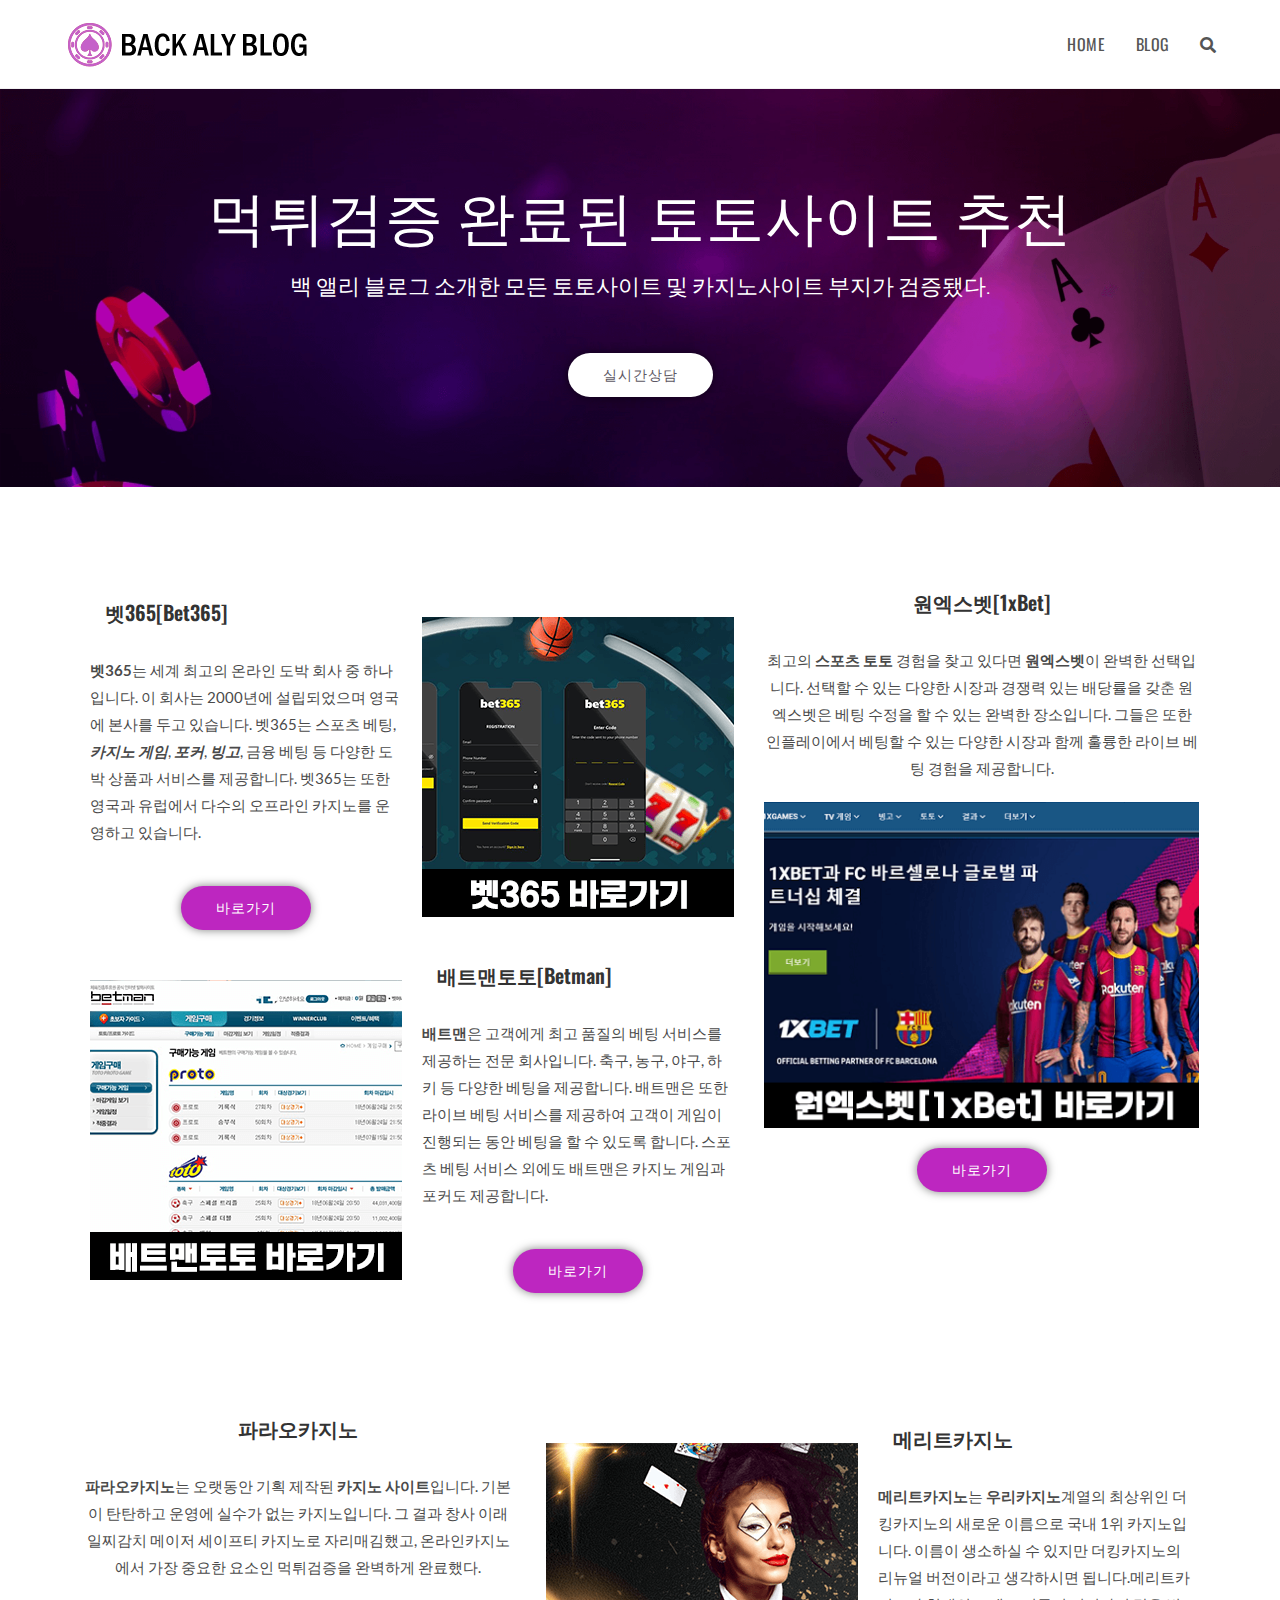
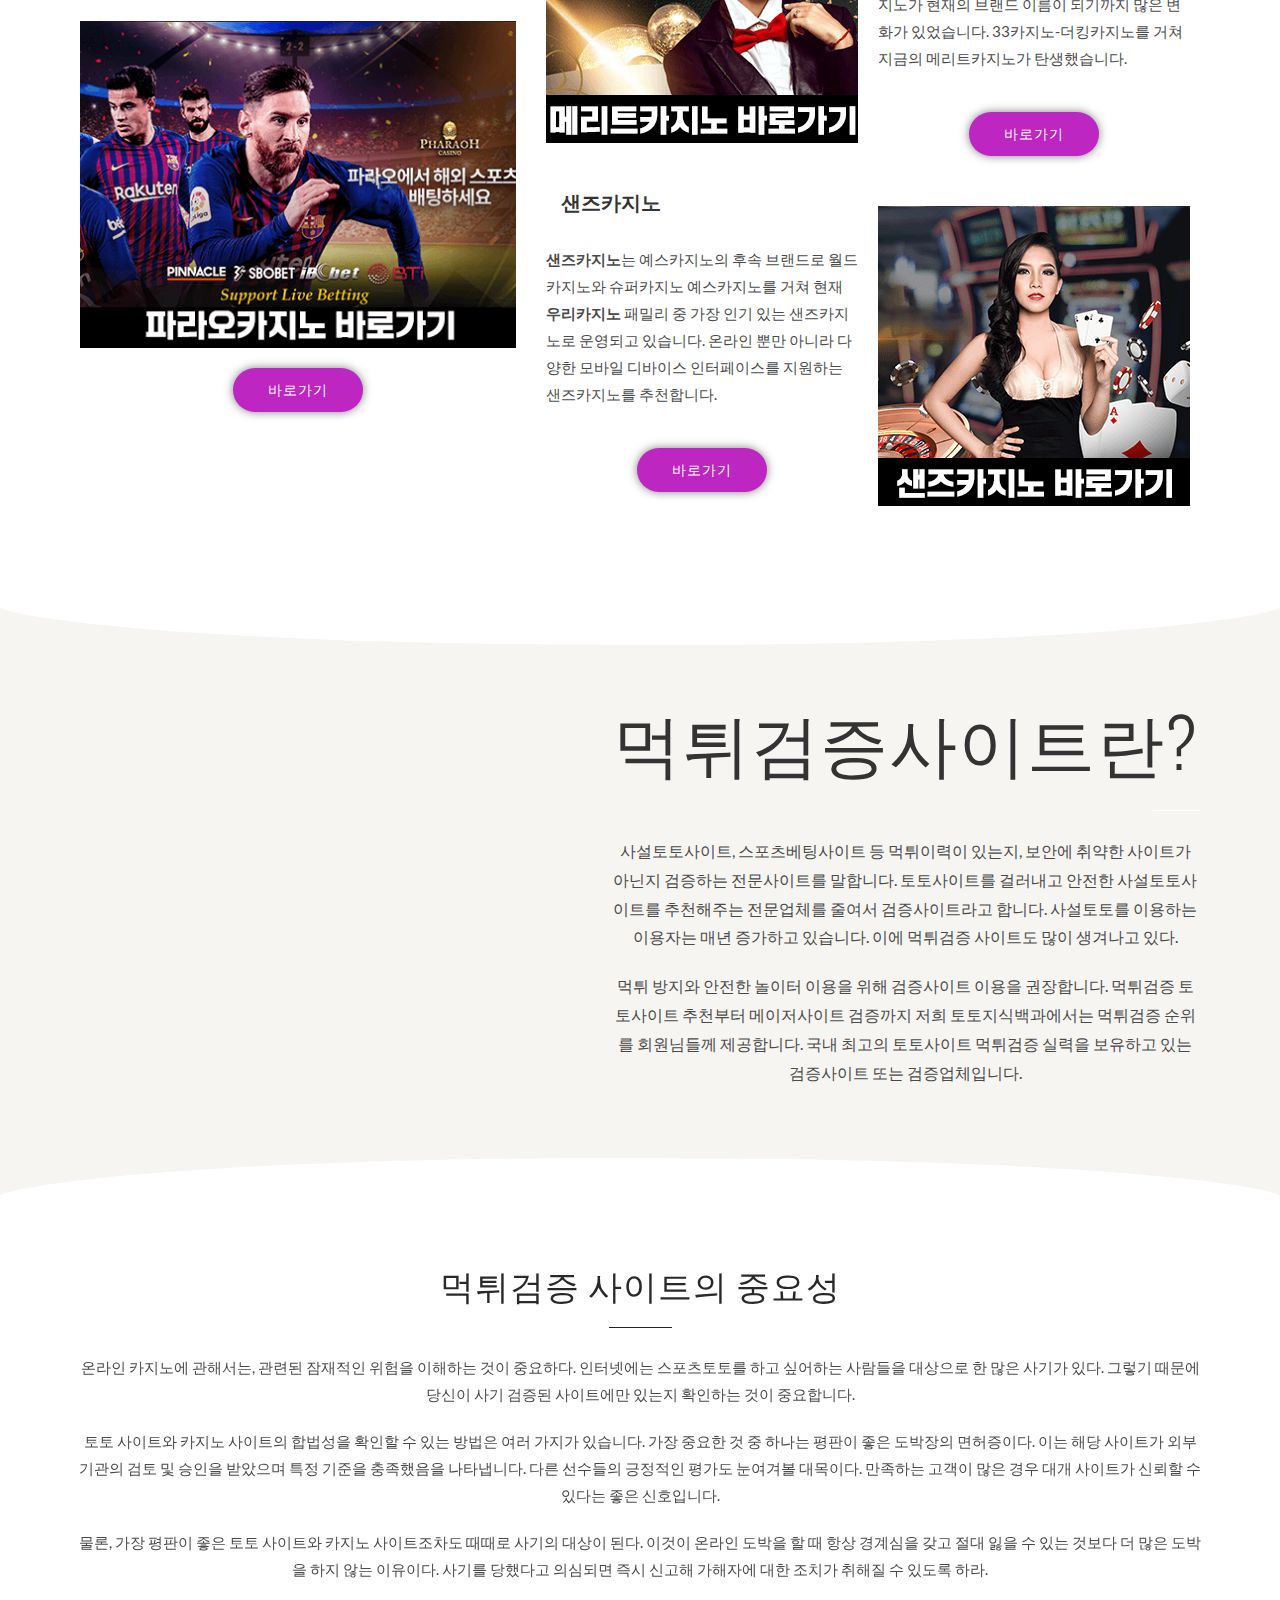
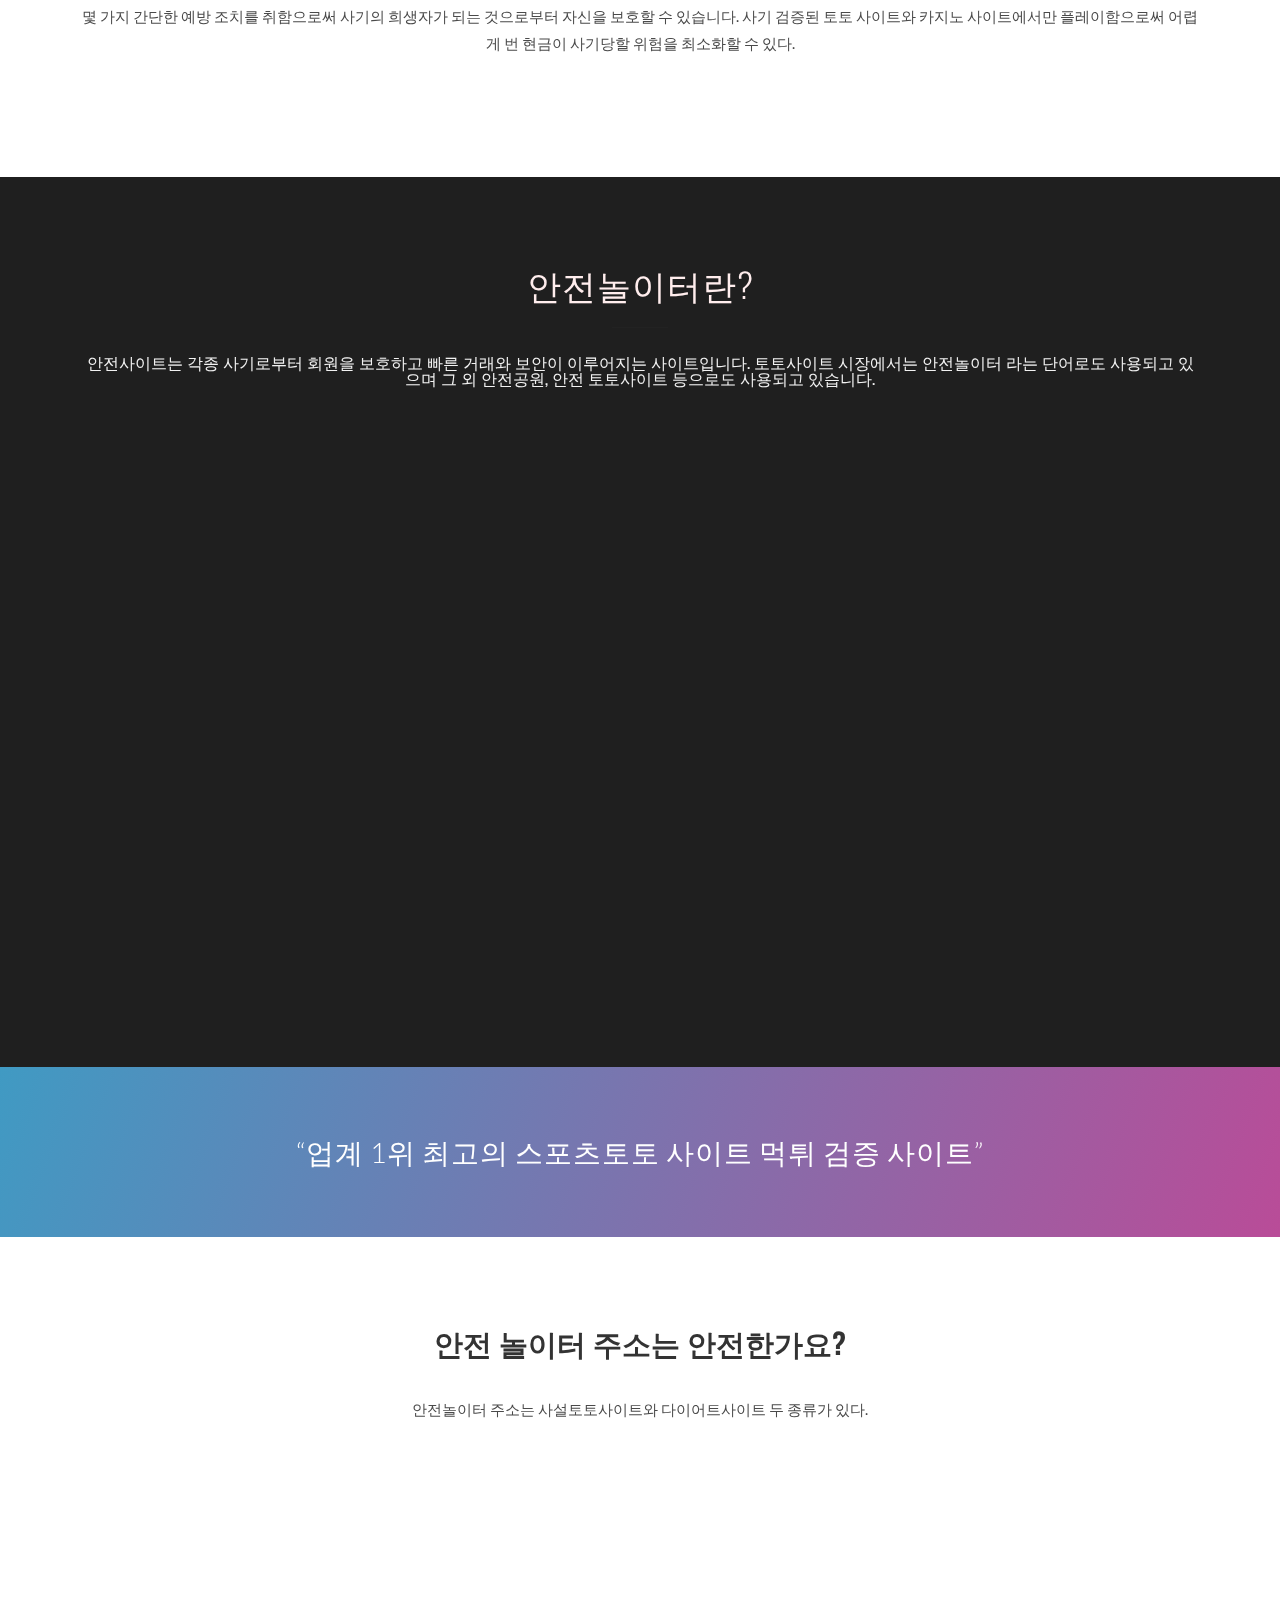
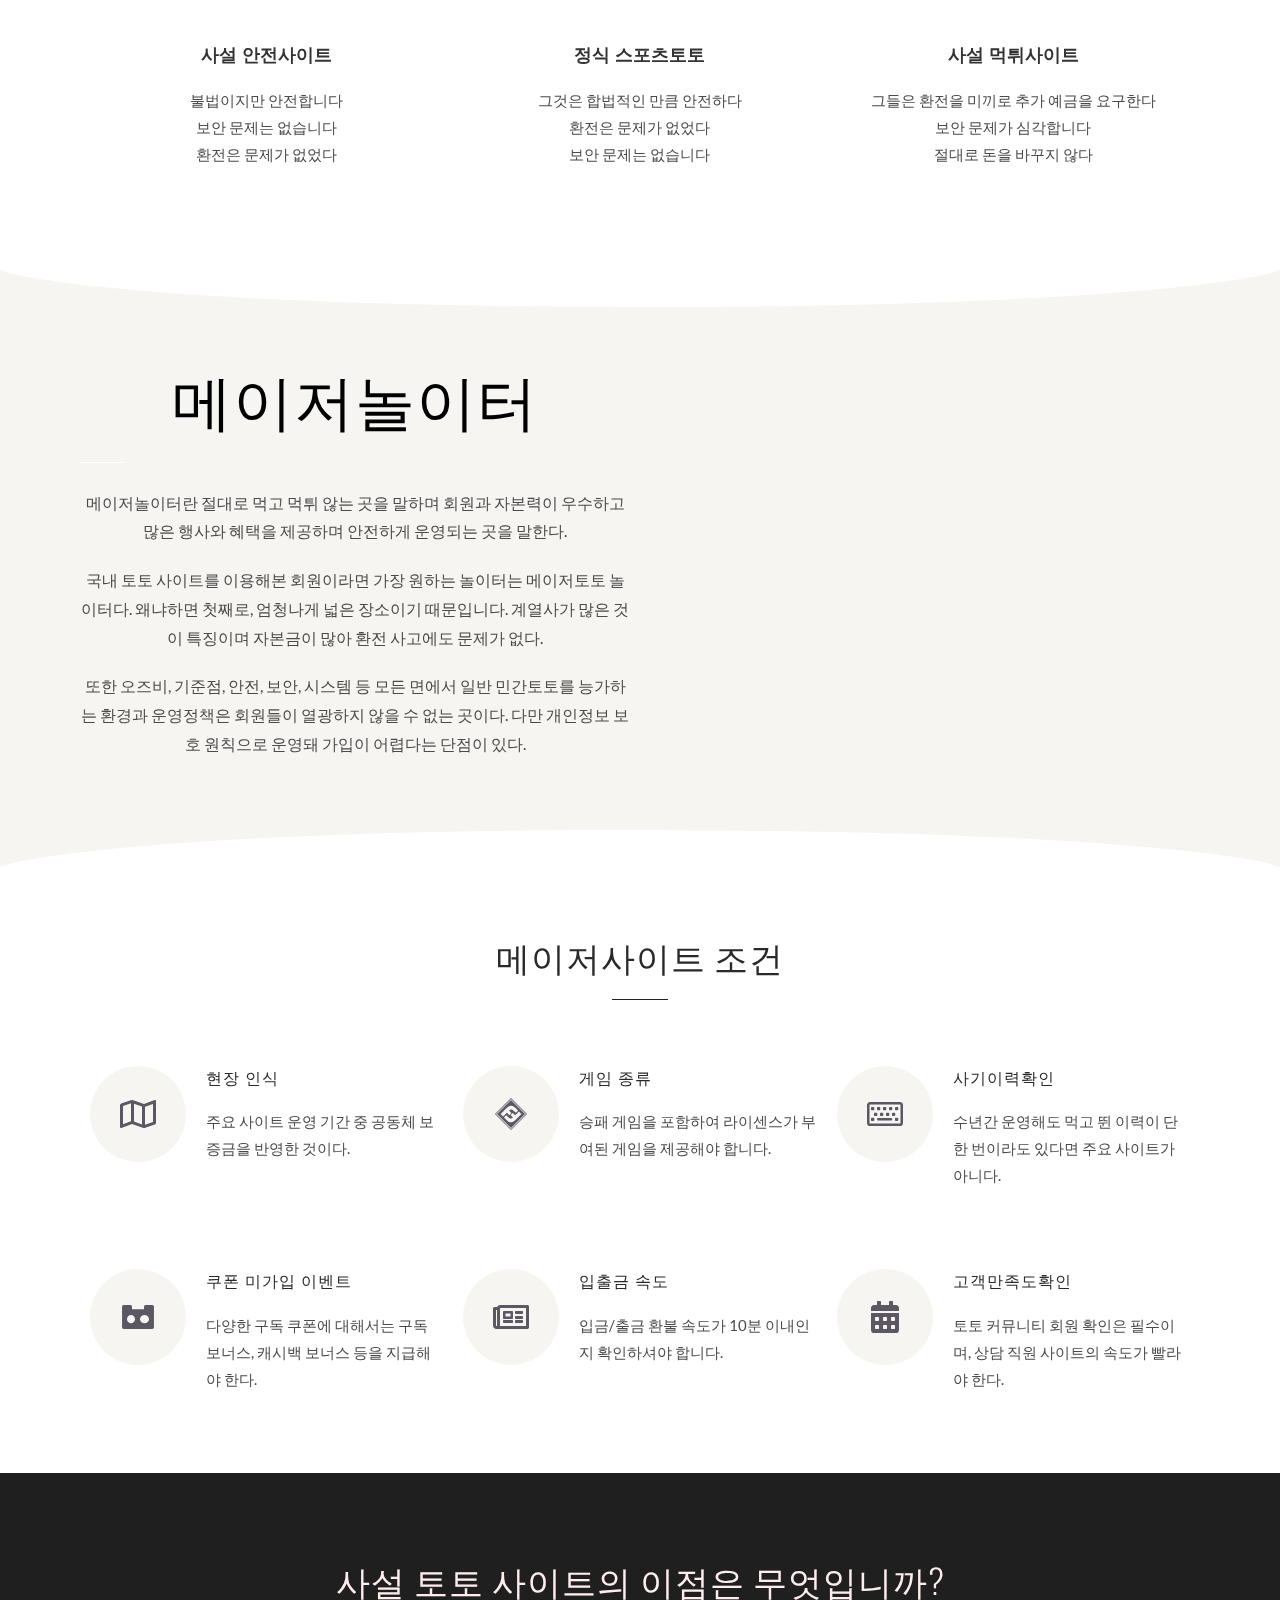
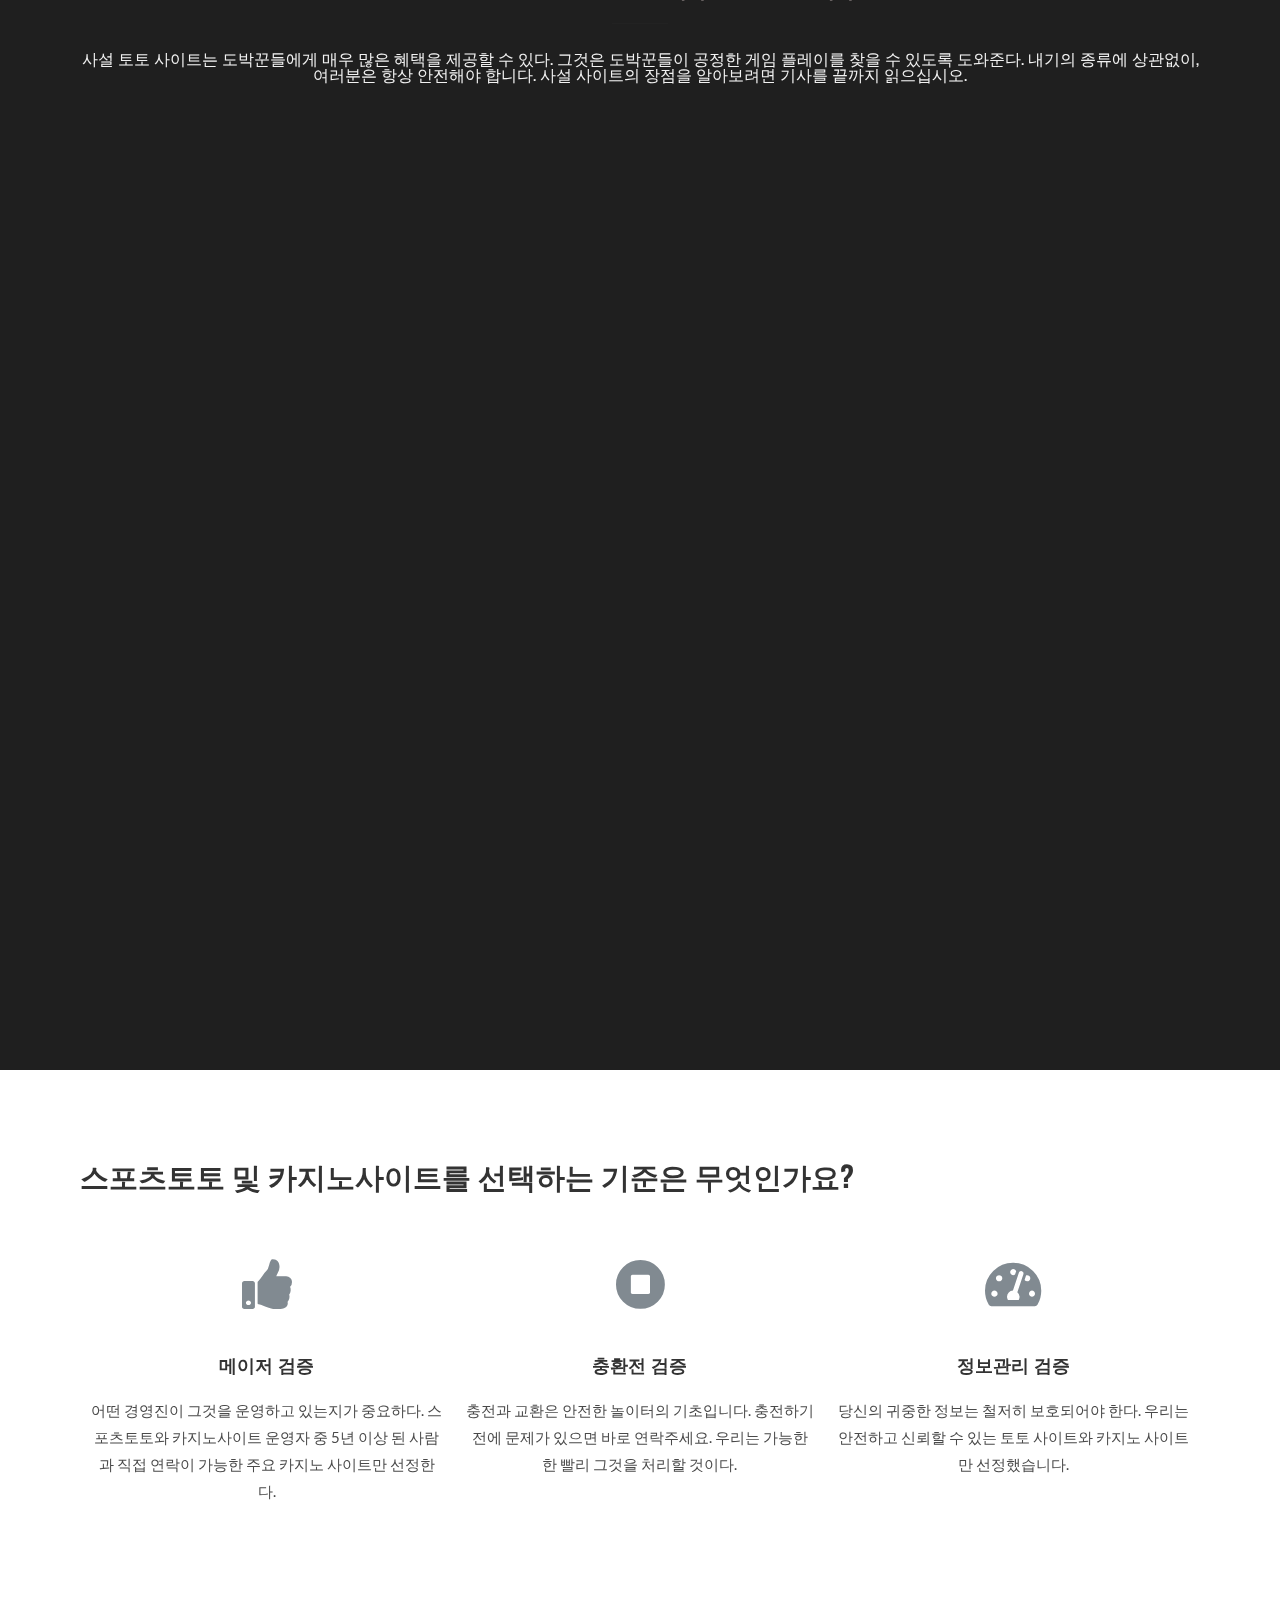
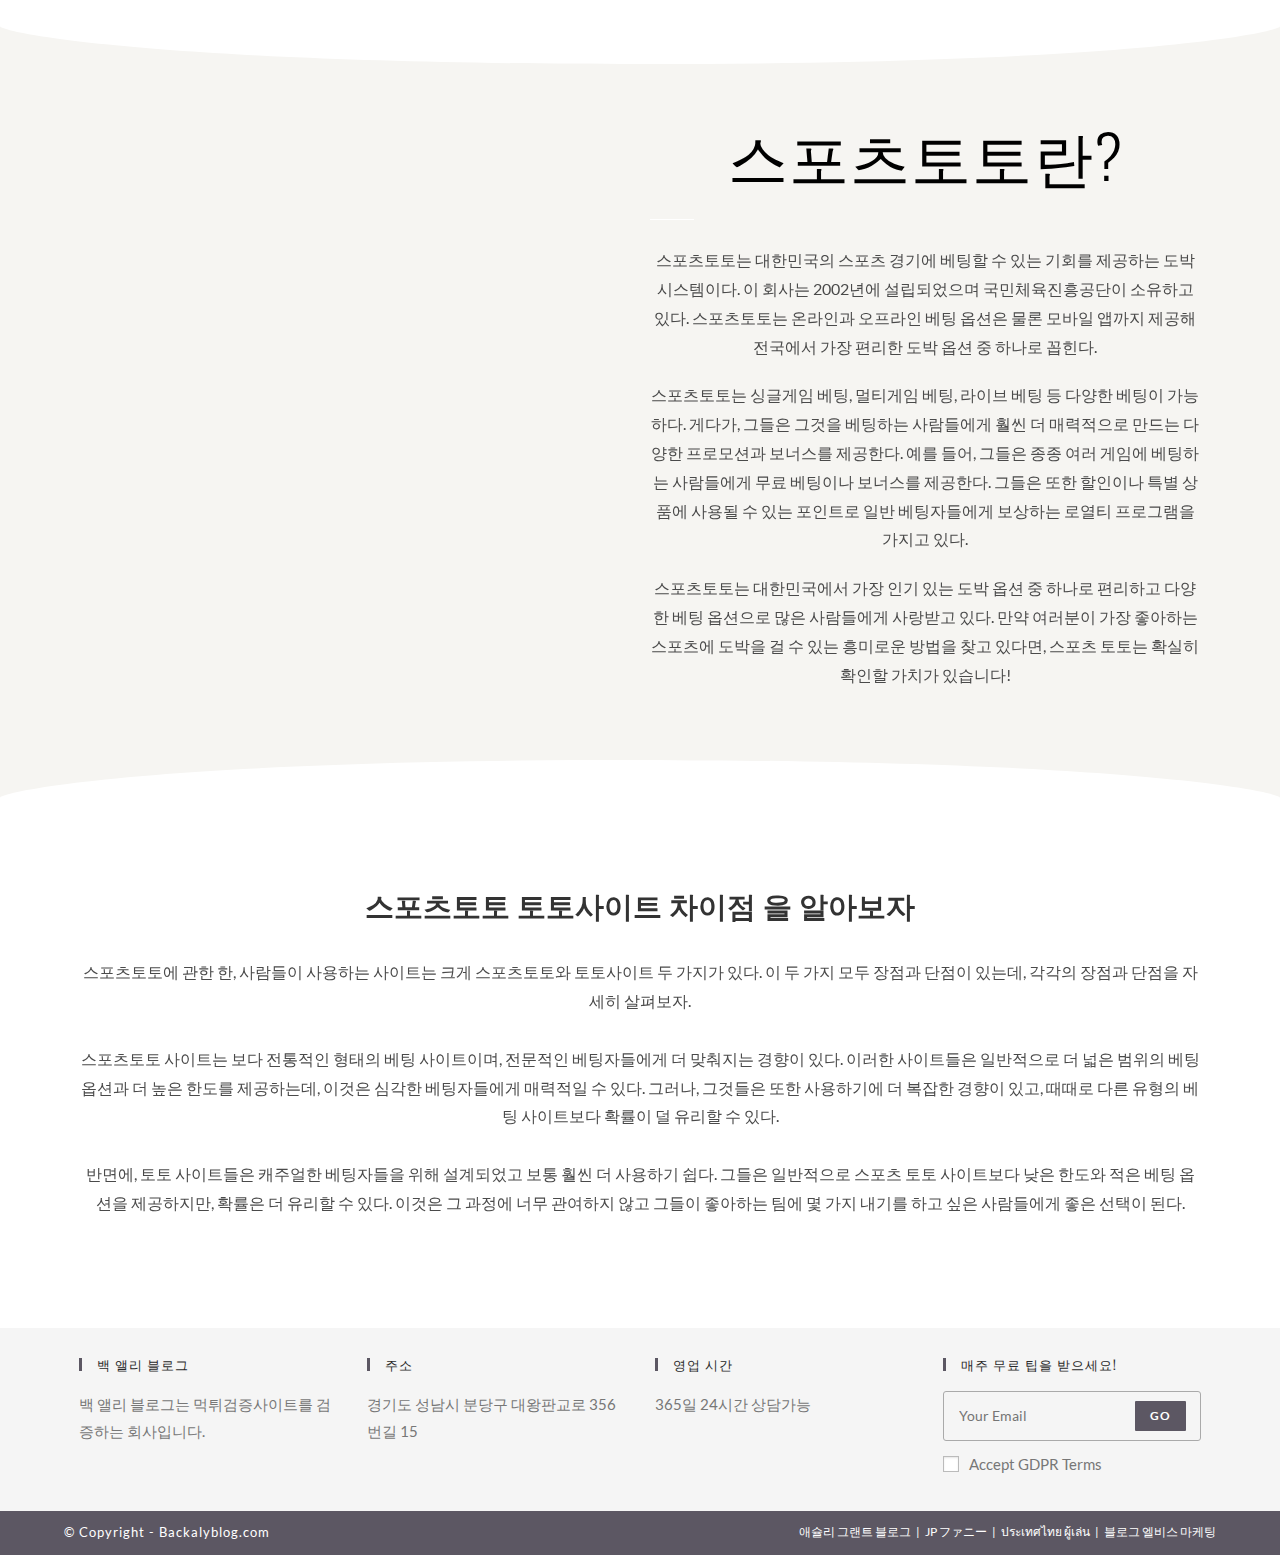
==== commit 109250c2: "Updated simply-static-1-1675254036" ====
--- a/index.html
+++ b/index.html
@@ -35,7 +35,7 @@
 <link rel="stylesheet" id="elementor-icons-css" href="/wp-content/plugins/elementor/assets/lib/eicons/css/elementor-icons.min.css?ver=5.16.0" media="all">
 <link rel="stylesheet" id="elementor-frontend-css" href="/wp-content/plugins/elementor/assets/css/frontend-lite.min.css?ver=3.9.2" media="all">
 <link rel="stylesheet" id="elementor-post-1102-css" href="/wp-content/uploads/elementor/css/post-1102.css?ver=1671780572" media="all">
-<link rel="stylesheet" id="elementor-post-355-css" href="/wp-content/uploads/elementor/css/post-355.css?ver=1672385188" media="all">
+<link rel="stylesheet" id="elementor-post-355-css" href="/wp-content/uploads/elementor/css/post-355.css?ver=1675241833" media="all">
 <link rel="stylesheet" id="oe-widgets-style-css" href="/wp-content/plugins/ocean-extra/assets/css/widgets.css?ver=6.1.1" media="all">
 <link rel="stylesheet" id="google-fonts-1-css" href="https://fonts.googleapis.com/css?family=Roboto%3A100%2C100italic%2C200%2C200italic%2C300%2C300italic%2C400%2C400italic%2C500%2C500italic%2C600%2C600italic%2C700%2C700italic%2C800%2C800italic%2C900%2C900italic%7CRoboto+Slab%3A100%2C100italic%2C200%2C200italic%2C300%2C300italic%2C400%2C400italic%2C500%2C500italic%2C600%2C600italic%2C700%2C700italic%2C800%2C800italic%2C900%2C900italic%7COswald%3A100%2C100italic%2C200%2C200italic%2C300%2C300italic%2C400%2C400italic%2C500%2C500italic%2C600%2C600italic%2C700%2C700italic%2C800%2C800italic%2C900%2C900italic&#038;display=auto&#038;ver=6.1.1" media="all">
 <link rel="stylesheet" id="elementor-icons-shared-0-css" href="/wp-content/plugins/elementor/assets/lib/font-awesome/css/fontawesome.min.css?ver=5.15.3" media="all">
@@ -250,7 +250,7 @@
 			<div class="elementor-widget-wrap elementor-element-populated">
 								<div class="elementor-element elementor-element-831e4eb elementor-widget elementor-widget-heading" data-id="831e4eb" data-element_type="widget" data-widget_type="heading.default">
 				<div class="elementor-widget-container">
-			<h2 class="elementor-heading-title elementor-size-default"><a href="https://mos99.club/r.php?g=solaire-4" rel="nofollow">벳365[Bet365]</a></h2>		</div>
+			<h2 class="elementor-heading-title elementor-size-default"><a href="/goto_bet365" rel="nofollow">벳365[Bet365]</a></h2>		</div>
 				</div>
 				<div class="elementor-element elementor-element-6023b5b elementor-widget elementor-widget-text-editor" data-id="6023b5b" data-element_type="widget" data-widget_type="text-editor.default">
 				<div class="elementor-widget-container">
@@ -259,7 +259,7 @@
 				<div class="elementor-element elementor-element-9d4ec00 elementor-align-center elementor-widget elementor-widget-button" data-id="9d4ec00" data-element_type="widget" data-widget_type="button.default">
 				<div class="elementor-widget-container">
 					<div class="elementor-button-wrapper">
-			<a href="https://mos99.club/r.php?g=solaire-4" rel="nofollow" class="elementor-button-link elementor-button elementor-size-lg" role="button">
+			<a href="/goto_bet365" rel="nofollow" class="elementor-button-link elementor-button elementor-size-lg" role="button">
 						<span class="elementor-button-content-wrapper">
 						<span class="elementor-button-text">바로가기</span>
 		</span>
@@ -274,7 +274,7 @@
 								<div class="elementor-element elementor-element-e0ca525 elementor-widget elementor-widget-image" data-id="e0ca525" data-element_type="widget" data-widget_type="image.default">
 				<div class="elementor-widget-container">
 			<style>/*! elementor - v3.9.2 - 21-12-2022 */
-.elementor-widget-image{text-align:center}.elementor-widget-image a{display:inline-block}.elementor-widget-image a img[src$=".svg"]{width:48px}.elementor-widget-image img{vertical-align:middle;display:inline-block}</style>													<a href="https://mos99.club/r.php?g=solaire-4" rel="nofollow">
+.elementor-widget-image{text-align:center}.elementor-widget-image a{display:inline-block}.elementor-widget-image a img[src$=".svg"]{width:48px}.elementor-widget-image img{vertical-align:middle;display:inline-block}</style>													<a href="/goto_bet365" rel="nofollow">
 							<img decoding="async" width="330" height="300" src="/wp-content/uploads/2022/12/bet365.png" class="attachment-full size-full wp-image-1194" alt="bet365" loading="lazy" srcset="/wp-content/uploads/2022/12/bet365.png 330w, /wp-content/uploads/2022/12/bet365-300x273.png 300w" sizes="(max-width: 330px) 100vw, 330px">								</a>
 															</div>
 				</div>
@@ -288,7 +288,7 @@
 			<div class="elementor-widget-wrap elementor-element-populated">
 								<div class="elementor-element elementor-element-23f808a elementor-widget elementor-widget-image" data-id="23f808a" data-element_type="widget" data-widget_type="image.default">
 				<div class="elementor-widget-container">
-																<a href="https://mos99.club/r.php?g=Cleo-4" rel="nofollow">
+																<a href="/goto_betman" rel="nofollow">
 							<img decoding="async" width="330" height="300" src="/wp-content/uploads/2022/12/Betman.png" class="attachment-full size-full wp-image-1195" alt="배트맨토토[Betman]" loading="lazy" srcset="/wp-content/uploads/2022/12/Betman.png 330w, /wp-content/uploads/2022/12/Betman-300x273.png 300w" sizes="(max-width: 330px) 100vw, 330px">								</a>
 															</div>
 				</div>
@@ -298,7 +298,7 @@
 			<div class="elementor-widget-wrap elementor-element-populated">
 								<div class="elementor-element elementor-element-f1d3e54 elementor-widget elementor-widget-heading" data-id="f1d3e54" data-element_type="widget" data-widget_type="heading.default">
 				<div class="elementor-widget-container">
-			<h2 class="elementor-heading-title elementor-size-default"><a href="https://mos99.club/r.php?g=Cleo-4" rel="nofollow">배트맨토토[Betman]</a></h2>		</div>
+			<h2 class="elementor-heading-title elementor-size-default"><a href="/goto_betman" rel="nofollow">배트맨토토[Betman]</a></h2>		</div>
 				</div>
 				<div class="elementor-element elementor-element-3221e1d elementor-widget elementor-widget-text-editor" data-id="3221e1d" data-element_type="widget" data-widget_type="text-editor.default">
 				<div class="elementor-widget-container">
@@ -307,7 +307,7 @@
 				<div class="elementor-element elementor-element-bcb720a elementor-align-center elementor-widget elementor-widget-button" data-id="bcb720a" data-element_type="widget" data-widget_type="button.default">
 				<div class="elementor-widget-container">
 					<div class="elementor-button-wrapper">
-			<a href="https://mos99.club/r.php?g=Cleo-4" rel="nofollow" class="elementor-button-link elementor-button elementor-size-lg" role="button">
+			<a href="/goto_betman" rel="nofollow" class="elementor-button-link elementor-button elementor-size-lg" role="button">
 						<span class="elementor-button-content-wrapper">
 						<span class="elementor-button-text">바로가기</span>
 		</span>
@@ -325,7 +325,7 @@
 			<div class="elementor-widget-wrap elementor-element-populated">
 								<div class="elementor-element elementor-element-67c8bee elementor-widget elementor-widget-heading" data-id="67c8bee" data-element_type="widget" data-widget_type="heading.default">
 				<div class="elementor-widget-container">
-			<h2 class="elementor-heading-title elementor-size-default"><a href="https://mos99.club/r.php?g=Evolution_Lightning-4" rel="nofollow">원엑스벳[1xBet]</a></h2>		</div>
+			<h2 class="elementor-heading-title elementor-size-default"><a href="/goto_1xbet" rel="nofollow">원엑스벳[1xBet]</a></h2>		</div>
 				</div>
 				<div class="elementor-element elementor-element-15289f3 elementor-widget elementor-widget-text-editor" data-id="15289f3" data-element_type="widget" data-widget_type="text-editor.default">
 				<div class="elementor-widget-container">
@@ -335,14 +335,14 @@
 				</div>
 				<div class="elementor-element elementor-element-8eac240 elementor-widget elementor-widget-image" data-id="8eac240" data-element_type="widget" data-widget_type="image.default">
 				<div class="elementor-widget-container">
-																<a href="https://mos99.club/r.php?g=Evolution_Lightning-4" rel="nofollow">
+																<a href="/goto_1xbet" rel="nofollow">
 							<img decoding="async" width="440" height="330" src="/wp-content/uploads/2022/12/1xbet.png" class="attachment-full size-full wp-image-1193" alt="1xbet" loading="lazy" srcset="/wp-content/uploads/2022/12/1xbet.png 440w, /wp-content/uploads/2022/12/1xbet-300x225.png 300w" sizes="(max-width: 440px) 100vw, 440px">								</a>
 															</div>
 				</div>
 				<div class="elementor-element elementor-element-c484a5b elementor-align-center elementor-widget elementor-widget-button" data-id="c484a5b" data-element_type="widget" data-widget_type="button.default">
 				<div class="elementor-widget-container">
 					<div class="elementor-button-wrapper">
-			<a href="https://mos99.club/r.php?g=Evolution_Lightning-4" rel="nofollow" class="elementor-button-link elementor-button elementor-size-lg" role="button">
+			<a href="/goto_1xbet" rel="nofollow" class="elementor-button-link elementor-button elementor-size-lg" role="button">
 						<span class="elementor-button-content-wrapper">
 						<span class="elementor-button-text">바로가기</span>
 		</span>
@@ -360,7 +360,7 @@
 			<div class="elementor-widget-wrap elementor-element-populated">
 								<div class="elementor-element elementor-element-4ac5a26 elementor-widget elementor-widget-heading" data-id="4ac5a26" data-element_type="widget" data-widget_type="heading.default">
 				<div class="elementor-widget-container">
-			<h2 class="elementor-heading-title elementor-size-default"><a href="https://mos99.club/r.php?g=pharaoh-4" rel="nofollow">파라오카지노</a></h2>		</div>
+			<h2 class="elementor-heading-title elementor-size-default"><a href="/goto_pharaoh" rel="nofollow">파라오카지노</a></h2>		</div>
 				</div>
 				<div class="elementor-element elementor-element-d2d63bc elementor-widget elementor-widget-text-editor" data-id="d2d63bc" data-element_type="widget" data-widget_type="text-editor.default">
 				<div class="elementor-widget-container">
@@ -368,14 +368,14 @@
 				</div>
 				<div class="elementor-element elementor-element-3d95b94 elementor-widget elementor-widget-image" data-id="3d95b94" data-element_type="widget" data-widget_type="image.default">
 				<div class="elementor-widget-container">
-																<a href="https://mos99.club/r.php?g=pharaoh-4" rel="nofollow">
+																<a href="/goto_pharaoh" rel="nofollow">
 							<img decoding="async" width="440" height="330" src="/wp-content/uploads/2022/12/파라오카지노.png" class="attachment-large size-large wp-image-1198" alt="파라오카지노" loading="lazy" srcset="/wp-content/uploads/2022/12/파라오카지노.png 440w, /wp-content/uploads/2022/12/파라오카지노-300x225.png 300w" sizes="(max-width: 440px) 100vw, 440px">								</a>
 															</div>
 				</div>
 				<div class="elementor-element elementor-element-cb0ef4f elementor-align-center elementor-widget elementor-widget-button" data-id="cb0ef4f" data-element_type="widget" data-widget_type="button.default">
 				<div class="elementor-widget-container">
 					<div class="elementor-button-wrapper">
-			<a href="https://mos99.club/r.php?g=pharaoh-4" rel="nofollow" class="elementor-button-link elementor-button elementor-size-lg" role="button">
+			<a href="/goto_pharaoh" rel="nofollow" class="elementor-button-link elementor-button elementor-size-lg" role="button">
 						<span class="elementor-button-content-wrapper">
 						<span class="elementor-button-text">바로가기</span>
 		</span>
@@ -393,7 +393,7 @@
 			<div class="elementor-widget-wrap elementor-element-populated">
 								<div class="elementor-element elementor-element-6ddf3b5 elementor-widget elementor-widget-image" data-id="6ddf3b5" data-element_type="widget" data-widget_type="image.default">
 				<div class="elementor-widget-container">
-																<a href="https://mos99.club/r.php?g=merit-4" rel="nofollow">
+																<a href="/goto_merit" rel="nofollow">
 							<img decoding="async" width="330" height="300" src="/wp-content/uploads/2022/12/merit-casino.png" class="attachment-2048x2048 size-2048x2048 wp-image-1196" alt="" loading="lazy" srcset="/wp-content/uploads/2022/12/merit-casino.png 330w, /wp-content/uploads/2022/12/merit-casino-300x273.png 300w" sizes="(max-width: 330px) 100vw, 330px">								</a>
 															</div>
 				</div>
@@ -403,7 +403,7 @@
 			<div class="elementor-widget-wrap elementor-element-populated">
 								<div class="elementor-element elementor-element-faf3862 elementor-widget elementor-widget-heading" data-id="faf3862" data-element_type="widget" data-widget_type="heading.default">
 				<div class="elementor-widget-container">
-			<h2 class="elementor-heading-title elementor-size-default"><a href="https://mos99.club/r.php?g=merit-4" rel="nofollow">메리트카지노</a></h2>		</div>
+			<h2 class="elementor-heading-title elementor-size-default"><a href="/goto_merit" rel="nofollow">메리트카지노</a></h2>		</div>
 				</div>
 				<div class="elementor-element elementor-element-a9a352b elementor-widget elementor-widget-text-editor" data-id="a9a352b" data-element_type="widget" data-widget_type="text-editor.default">
 				<div class="elementor-widget-container">
@@ -412,7 +412,7 @@
 				<div class="elementor-element elementor-element-7763df9 elementor-align-center elementor-widget elementor-widget-button" data-id="7763df9" data-element_type="widget" data-widget_type="button.default">
 				<div class="elementor-widget-container">
 					<div class="elementor-button-wrapper">
-			<a href="https://mos99.club/r.php?g=merit-4" rel="nofollow" class="elementor-button-link elementor-button elementor-size-lg" role="button">
+			<a href="/goto_merit" rel="nofollow" class="elementor-button-link elementor-button elementor-size-lg" role="button">
 						<span class="elementor-button-content-wrapper">
 						<span class="elementor-button-text">바로가기</span>
 		</span>
@@ -430,7 +430,7 @@
 			<div class="elementor-widget-wrap elementor-element-populated">
 								<div class="elementor-element elementor-element-8cfec16 elementor-widget elementor-widget-heading" data-id="8cfec16" data-element_type="widget" data-widget_type="heading.default">
 				<div class="elementor-widget-container">
-			<h2 class="elementor-heading-title elementor-size-default"><a href="https://mos99.club/r.php?g=Sans-4" rel="nofollow">샌즈카지노</a></h2>		</div>
+			<h2 class="elementor-heading-title elementor-size-default"><a href="/goto_sands" rel="nofollow">샌즈카지노</a></h2>		</div>
 				</div>
 				<div class="elementor-element elementor-element-04a2533 elementor-widget elementor-widget-text-editor" data-id="04a2533" data-element_type="widget" data-widget_type="text-editor.default">
 				<div class="elementor-widget-container">
@@ -439,7 +439,7 @@
 				<div class="elementor-element elementor-element-39b0f33 elementor-align-center elementor-widget elementor-widget-button" data-id="39b0f33" data-element_type="widget" data-widget_type="button.default">
 				<div class="elementor-widget-container">
 					<div class="elementor-button-wrapper">
-			<a href="https://mos99.club/r.php?g=Sans-4" rel="nofollow" class="elementor-button-link elementor-button elementor-size-lg" role="button">
+			<a href="/goto_sands" rel="nofollow" class="elementor-button-link elementor-button elementor-size-lg" role="button">
 						<span class="elementor-button-content-wrapper">
 						<span class="elementor-button-text">바로가기</span>
 		</span>
@@ -453,7 +453,7 @@
 			<div class="elementor-widget-wrap elementor-element-populated">
 								<div class="elementor-element elementor-element-28642f1 elementor-widget elementor-widget-image" data-id="28642f1" data-element_type="widget" data-widget_type="image.default">
 				<div class="elementor-widget-container">
-																<a href="https://mos99.club/r.php?g=Sans-4" rel="nofollow">
+																<a href="/goto_sands" rel="nofollow">
 							<img decoding="async" width="330" height="300" src="/wp-content/uploads/2022/12/sandscasino.png" class="attachment-full size-full wp-image-1206" alt="sandscasino" loading="lazy" srcset="/wp-content/uploads/2022/12/sandscasino.png 330w, /wp-content/uploads/2022/12/sandscasino-300x273.png 300w" sizes="(max-width: 330px) 100vw, 330px">								</a>
 															</div>
 				</div>
@@ -1208,12 +1208,24 @@
 
 
 
-<div id="footer-bottom" class="clr no-footer-nav">
+<div id="footer-bottom" class="clr">
 
 	
 	<div id="footer-bottom-inner" class="container clr">
 
 		
+			<div id="footer-bottom-menu" class="navigation clr">
+
+				<div class="menu-footer-container"><ul id="menu-footer" class="menu">
+<li id="menu-item-1319" class="menu-item menu-item-type-custom menu-item-object-custom menu-item-1319"><a href="https://ashleygrantblog.com/">애슐리 그랜트 블로그</a></li>
+<li id="menu-item-1320" class="menu-item menu-item-type-custom menu-item-object-custom menu-item-1320"><a href="https://jafunny.net/">JP ファニー</a></li>
+<li id="menu-item-1321" class="menu-item menu-item-type-custom menu-item-object-custom menu-item-1321"><a href="https://thaiplayers.org/">ประเทศไทย ผู้เล่น</a></li>
+<li id="menu-item-1318" class="menu-item menu-item-type-custom menu-item-object-custom menu-item-1318"><a href="https://blogelvismarketing.com/">블로그 엘비스 마케팅</a></li>
+</ul></div>
+			</div>
+<!-- #footer-bottom-menu -->
+
+			
 		
 			<div id="copyright" class="clr" role="contentinfo">
 				© Copyright - <a href="/" target="_blank">Backalyblog.com</a>			</div>
@@ -1253,7 +1265,7 @@
 		<span class="ssp-id" style="display:none">355</span>
 		<link rel="stylesheet" id="e-animations-css" href="/wp-content/plugins/elementor/assets/lib/animations/animations.min.css?ver=3.9.2" media="all">
 <script src="/wp-includes/js/imagesloaded.min.js?ver=4.1.4" id="imagesloaded-js"></script>
-<script id="oceanwp-main-js-extra">var oceanwpLocalize = {"nonce":"d5eba87b53","isRTL":"","menuSearchStyle":"header_replace","mobileMenuSearchStyle":"disabled","sidrSource":null,"sidrDisplace":"1","sidrSide":"left","sidrDropdownTarget":"link","verticalHeaderTarget":"link","customSelects":".woocommerce-ordering .orderby, #dropdown_product_cat, .widget_categories select, .widget_archive select, .single-product .variations_form .variations select","ajax_url":"\/wp-admin\/admin-ajax.php"};</script>
+<script id="oceanwp-main-js-extra">var oceanwpLocalize = {"nonce":"3025dccecc","isRTL":"","menuSearchStyle":"header_replace","mobileMenuSearchStyle":"disabled","sidrSource":null,"sidrDisplace":"1","sidrSide":"left","sidrDropdownTarget":"link","verticalHeaderTarget":"link","customSelects":".woocommerce-ordering .orderby, #dropdown_product_cat, .widget_categories select, .widget_archive select, .single-product .variations_form .variations select","ajax_url":"\/wp-admin\/admin-ajax.php"};</script>
 <script src="/wp-content/themes/oceanwp/assets/js/theme.min.js?ver=3.3.6" id="oceanwp-main-js"></script>
 <script src="/wp-content/themes/oceanwp/assets/js/drop-down-mobile-menu.min.js?ver=3.3.6" id="oceanwp-drop-down-mobile-menu-js"></script>
 <script src="/wp-content/themes/oceanwp/assets/js/header-replace-search.min.js?ver=3.3.6" id="oceanwp-header-replace-search-js"></script>
@@ -1269,7 +1281,7 @@
 <script src="/wp-content/plugins/elementor/assets/js/frontend-modules.min.js?ver=3.9.2" id="elementor-frontend-modules-js"></script>
 <script src="/wp-content/plugins/elementor/assets/lib/waypoints/waypoints.min.js?ver=4.0.2" id="elementor-waypoints-js"></script>
 <script src="/wp-includes/js/jquery/ui/core.min.js?ver=1.13.2" id="jquery-ui-core-js"></script>
-<script id="elementor-frontend-js-before">var elementorFrontendConfig = {"environmentMode":{"edit":false,"wpPreview":false,"isScriptDebug":false},"i18n":{"shareOnFacebook":"Share on Facebook","shareOnTwitter":"Share on Twitter","pinIt":"Pin it","download":"Download","downloadImage":"Download image","fullscreen":"Fullscreen","zoom":"Zoom","share":"Share","playVideo":"Play Video","previous":"Previous","next":"Next","close":"Close"},"is_rtl":false,"breakpoints":{"xs":0,"sm":480,"md":768,"lg":1025,"xl":1440,"xxl":1600},"responsive":{"breakpoints":{"mobile":{"label":"Mobile","value":767,"default_value":767,"direction":"max","is_enabled":true},"mobile_extra":{"label":"Mobile Extra","value":880,"default_value":880,"direction":"max","is_enabled":false},"tablet":{"label":"Tablet","value":1024,"default_value":1024,"direction":"max","is_enabled":true},"tablet_extra":{"label":"Tablet Extra","value":1200,"default_value":1200,"direction":"max","is_enabled":false},"laptop":{"label":"Laptop","value":1366,"default_value":1366,"direction":"max","is_enabled":false},"widescreen":{"label":"Widescreen","value":2400,"default_value":2400,"direction":"min","is_enabled":false}}},"version":"3.9.2","is_static":false,"experimentalFeatures":{"e_dom_optimization":true,"e_optimized_assets_loading":true,"e_optimized_css_loading":true,"a11y_improvements":true,"additional_custom_breakpoints":true,"e_import_export":true,"e_hidden_wordpress_widgets":true,"landing-pages":true,"elements-color-picker":true,"favorite-widgets":true,"admin-top-bar":true,"kit-elements-defaults":true},"urls":{"assets":"\/wp-content\/plugins\/elementor\/assets\/"},"settings":{"page":[],"editorPreferences":[]},"kit":{"active_breakpoints":["viewport_mobile","viewport_tablet"],"global_image_lightbox":"yes","lightbox_enable_counter":"yes","lightbox_enable_fullscreen":"yes","lightbox_enable_zoom":"yes","lightbox_enable_share":"yes","lightbox_title_src":"title","lightbox_description_src":"description"},"post":{"id":355,"title":"%EB%B0%B1%20%EC%95%A8%EB%A6%AC%20%EB%B8%94%EB%A1%9C%EA%B7%B8%20%E2%80%93%20%E3%80%90%EB%A8%B9%ED%8A%80%EA%B2%80%EC%A6%9D%E3%80%91%ED%86%A0%ED%86%A0%EC%82%AC%EC%9D%B4%ED%8A%B8%2C%20%EC%B9%B4%EC%A7%80%EB%85%B8%EC%82%AC%EC%9D%B4%ED%8A%B8%2C%20%EC%8A%A4%ED%8F%AC%EC%B8%A0%ED%86%A0%ED%86%A0%2C%20%EC%95%88%EC%A0%84%EB%86%80%EC%9D%B4%ED%84%B0%2C%20%EB%A9%94%EC%9D%B4%EC%A0%80%EC%82%AC%EC%9D%B4%ED%8A%B8%2C%20%EB%A9%94%EC%9D%B4%EC%A0%80%EB%86%80%EC%9D%B4%ED%84%B0","excerpt":"","featuredImage":false}};</script>
+<script id="elementor-frontend-js-before">var elementorFrontendConfig = {"environmentMode":{"edit":false,"wpPreview":false,"isScriptDebug":false},"i18n":{"shareOnFacebook":"페이스북 공유","shareOnTwitter":"트위터 공유","pinIt":"고정하기","download":"Download","downloadImage":"이미지 다운로드","fullscreen":"전체화면","zoom":"줌","share":"공유","playVideo":"비디오 재생","previous":"이전","next":"다음","close":"닫기"},"is_rtl":false,"breakpoints":{"xs":0,"sm":480,"md":768,"lg":1025,"xl":1440,"xxl":1600},"responsive":{"breakpoints":{"mobile":{"label":"모바일","value":767,"default_value":767,"direction":"max","is_enabled":true},"mobile_extra":{"label":"Mobile Extra","value":880,"default_value":880,"direction":"max","is_enabled":false},"tablet":{"label":"태블릿","value":1024,"default_value":1024,"direction":"max","is_enabled":true},"tablet_extra":{"label":"Tablet Extra","value":1200,"default_value":1200,"direction":"max","is_enabled":false},"laptop":{"label":"Laptop","value":1366,"default_value":1366,"direction":"max","is_enabled":false},"widescreen":{"label":"Widescreen","value":2400,"default_value":2400,"direction":"min","is_enabled":false}}},"version":"3.9.2","is_static":false,"experimentalFeatures":{"e_dom_optimization":true,"e_optimized_assets_loading":true,"e_optimized_css_loading":true,"a11y_improvements":true,"additional_custom_breakpoints":true,"e_import_export":true,"e_hidden_wordpress_widgets":true,"landing-pages":true,"elements-color-picker":true,"favorite-widgets":true,"admin-top-bar":true,"kit-elements-defaults":true},"urls":{"assets":"\/wp-content\/plugins\/elementor\/assets\/"},"settings":{"page":[],"editorPreferences":[]},"kit":{"active_breakpoints":["viewport_mobile","viewport_tablet"],"global_image_lightbox":"yes","lightbox_enable_counter":"yes","lightbox_enable_fullscreen":"yes","lightbox_enable_zoom":"yes","lightbox_enable_share":"yes","lightbox_title_src":"title","lightbox_description_src":"description"},"post":{"id":355,"title":"%EB%B0%B1%20%EC%95%A8%EB%A6%AC%20%EB%B8%94%EB%A1%9C%EA%B7%B8%20%E2%80%93%20%E3%80%90%EB%A8%B9%ED%8A%80%EA%B2%80%EC%A6%9D%E3%80%91%ED%86%A0%ED%86%A0%EC%82%AC%EC%9D%B4%ED%8A%B8%2C%20%EC%B9%B4%EC%A7%80%EB%85%B8%EC%82%AC%EC%9D%B4%ED%8A%B8%2C%20%EC%8A%A4%ED%8F%AC%EC%B8%A0%ED%86%A0%ED%86%A0%2C%20%EC%95%88%EC%A0%84%EB%86%80%EC%9D%B4%ED%84%B0%2C%20%EB%A9%94%EC%9D%B4%EC%A0%80%EC%82%AC%EC%9D%B4%ED%8A%B8%2C%20%EB%A9%94%EC%9D%B4%EC%A0%80%EB%86%80%EC%9D%B4%ED%84%B0","excerpt":"","featuredImage":false}};</script>
 <script src="/wp-content/plugins/elementor/assets/js/frontend.min.js?ver=3.9.2" id="elementor-frontend-js"></script>
 <script src="/wp-includes/js/underscore.min.js?ver=1.13.4" id="underscore-js"></script>
 <script id="wp-util-js-extra">var _wpUtilSettings = {"ajax":{"url":"\/wp-admin\/admin-ajax.php"}};</script>
